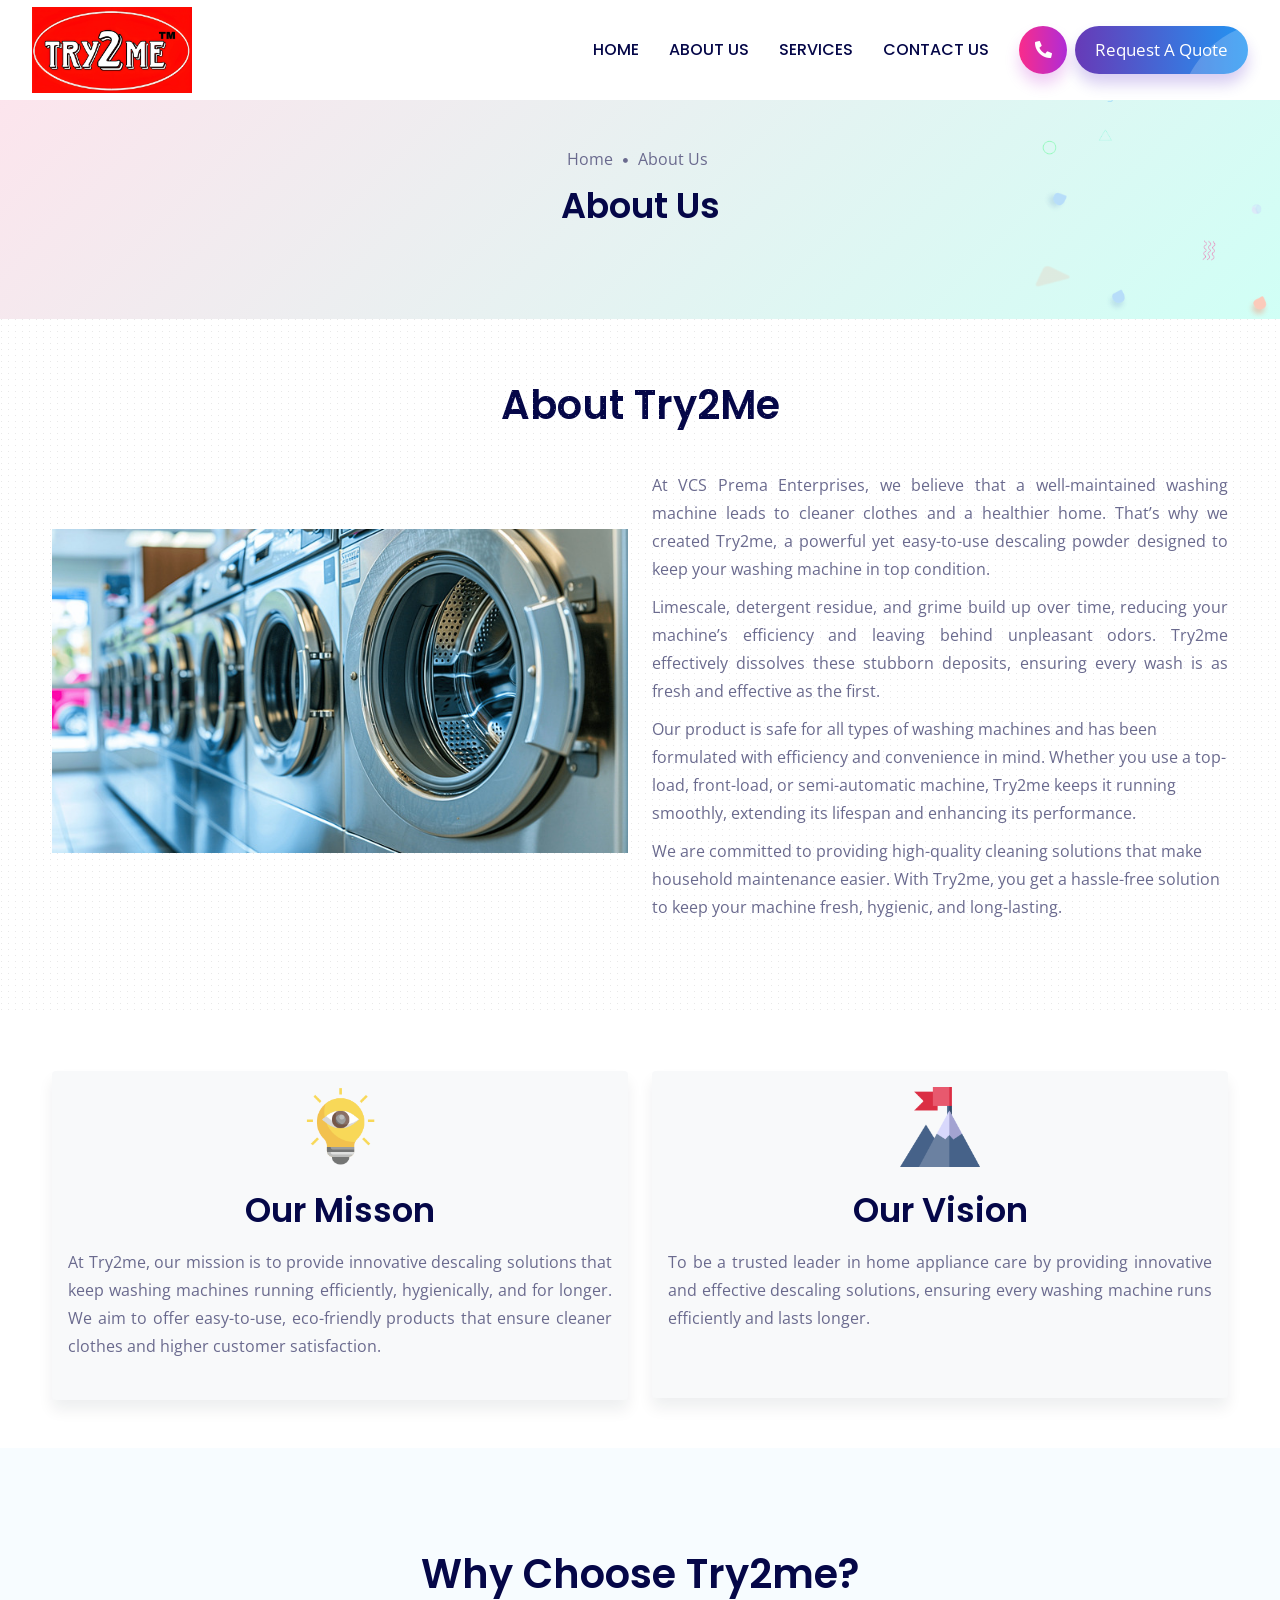
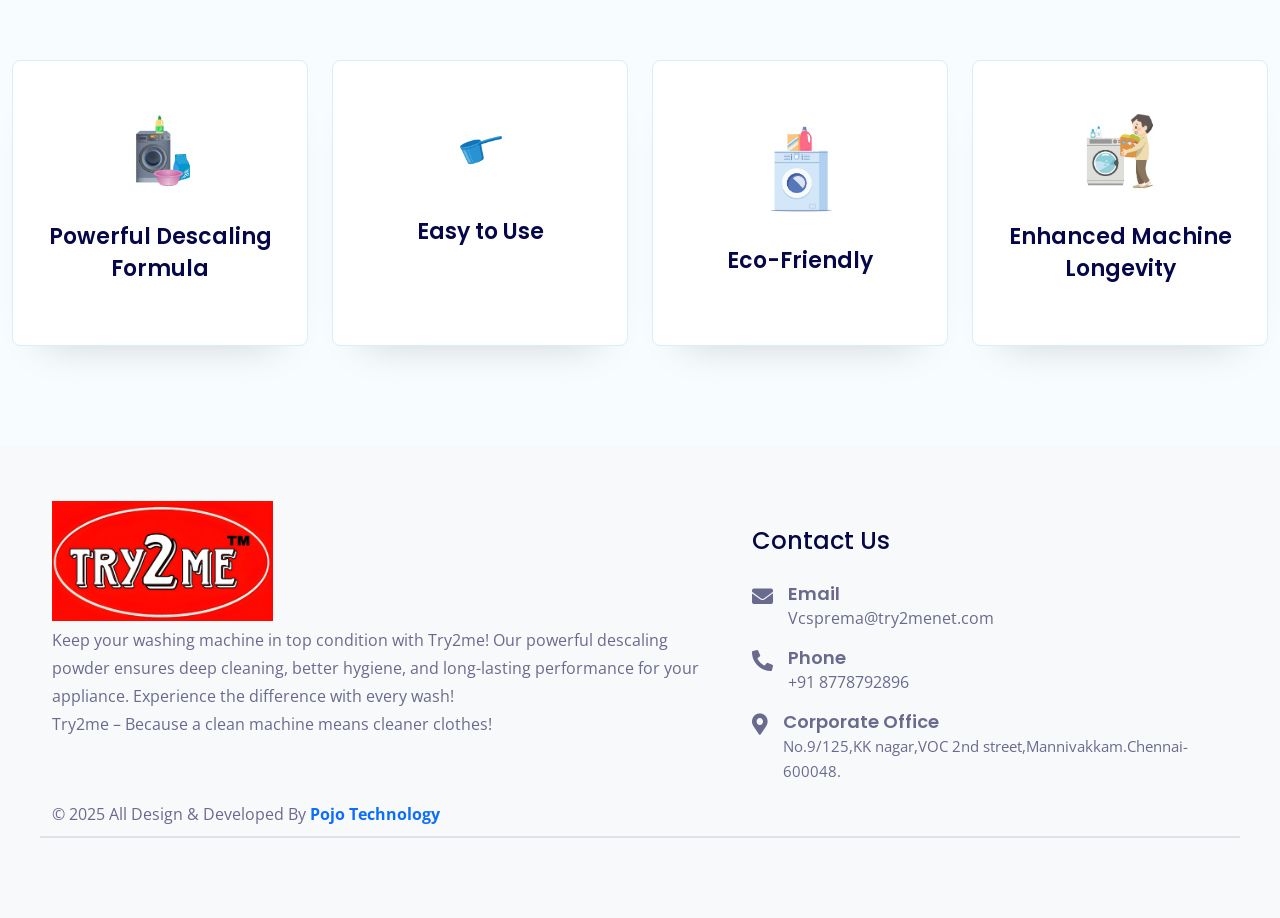
==== about-us.html @ ff13f6f6 "first commit" ====
<!DOCTYPE html>
<html lang="en" class="no-js">

<head>
	<meta charset="utf-8" />
	<title>Try2me</title>
	<meta name="description" content="">
	<meta name="keywords" content="">
	<meta name="viewport" content="width=device-width,initial-scale=1">
	<meta http-equiv="X-UA-Compatible" content="IE=edge">

	<link href="img/try2me/logo.jpeg" rel="icon">

	<link href="css/bootstrap.min.css" rel="stylesheet">
	<link href="css/plugin.min.css" rel="stylesheet">
	<link href="css/font-awesome/5.11.2/css/all.min.css" rel="stylesheet">
	<link
		href="https://fonts.googleapis.com/css2?family=Open+Sans:wght@400;600;700&amp;family=Poppins:wght@300;400;500;600;700;800;900&amp;display=swap"
		rel="stylesheet">

	<link href="css/style.css" rel="stylesheet">
	<link href="css/responsive.css" rel="stylesheet">
	<link href="css/darkmode.css" rel="stylesheet">
	<link href="css/custom.css" rel="stylesheet">
	<style>
		.dsk-logo{
			width: 160px;
		}
	</style>
</head>

<body>

	<header class="header-pr nav-bg-w main-header navfix fixed-top menu-white">
		<div class="container-fluid m-pad">
			<div class="menu-header">
				<div class="dsk-logo"><a class="nav-brand" href="index.html">
					<img src="img/try2me/logo.jpeg" alt="Logo" class="mega-white-logo" />
					<img src="img/try2me/logo.jpeg" alt="Logo" class="mega-darks-logo" />
					</a>
				</div>
				<div class="custom-nav" role="navigation">
					<ul class="nav-list">
						<li>
							<a href="index.html" class="menu-links">Home</a>

						</li>
						<li>
							<a href="about-us.html" class="menu-links">About Us</a>
						</li>

						<!-- <li>
							<a href="products.html" class="menu-links">Products</a>
						</li> -->

						<li>
							<a href="service.html" class="menu-links">Services</a>
						</li>
						<!-- <li>
							<a href="our-clients.html" class="menu-links">Our Clients</a>
						</li> -->
						<li>
							<a href="contact-us.html" class="menu-links">Contact Us</a>
						</li>

					</ul>

					<ul class="nav-list right-end-btn">
						<li class="hidemobile"><a data-bs-toggle="offcanvas" href="#offcanvasExample"
								class="btn-round- btn-br bg-btn2"><i class="fas fa-phone-alt"></i></a></li>
						<li class="hidemobile"><a href="contact-us.html" class="btn-br bg-btn3 btshad-b2 lnk">Request A
								Quote <span class="circle"></span></a> </li>

						<li class="hidedesktop"><a data-bs-toggle="offcanvas" href="#offcanvasExample"
								class="btn-round- btn-br bg-btn2"><i class="fas fa-phone-alt"></i></a></li>
						<li class="navm- hidedesktop"> <a class="toggle" href="#"><span></span></a></li>
					</ul>
				</div>
			</div>

			<nav id="main-nav">
				<ul class="first-nav">
					<li>
						<a href="index.html">Home</a>

					</li>
					<li>
						<a href="about-us.html">About Us</a>
					</li>

					<!-- <li>
						<a href="products.html">products</a>
					</li> -->

					<li>
						<a href="service.html" class="menu-links">Services</a>
					</li>

					<!-- <li>
						<a href="our-clients.html" class="menu-links">Our Clients</a>
					</li> -->
					<li>
						<a href="contact-us.html" class="menu-links">Contact Us</a>
					</li>
				</ul>


			</nav>
		</div>
	</header>


	<div class="niwaxofcanvas offcanvas offcanvas-end" tabindex="-1" id="offcanvasExample">
		<div class="offcanvas-body">
			<div class="cbtn animation">
				<div class="btnclose"> <button type="button" class="btn-close text-reset" data-bs-dismiss="offcanvas"
						aria-label="Close"></button></div>
			</div>

			<div class="getintouchblock mt30">
				<h4>Get In Touch</h4>

				<div class="media mt15">
					<div class="icondive"><img src="images/icons/call.svg" alt="icon"></div>
					<div class="media-body getintouchinfo">
						<a href="tel:+918778792896">+91 8778792896 <span>Mobile</span></a>
					</div>
				</div>
				<div class="media mt15">
					<div class="icondive"><img src="images/icons/whatsapp.svg" alt="icon"></div>
					<div class="media-body getintouchinfo">
						<a href="https://wa.me/+918808807014" target="_blank">+91 8808807014 <span>Whatsapp</span></a>
					</div>
				</div>
				<div class="media mt15">
					<div class="icondive"><img src="images/icons/mail.svg" alt="icon"></div>
					<div class="media-body getintouchinfo">
						<a href="mailto:info@pojotechnology.com" target="_blank">Vcsprema@try2menet.com
							<span>Online Support</span></a>
					</div>
				</div>
				<div class="media mt15">
					<div class="icondive"><img src="images/icons/map.svg" alt="icon"></div>
					<div class="media-body getintouchinfo">
						<a href="#">No.9/125,KK nagar,VOC 2nd street,Mannivakkam.Chennai-600048.<span>Visit Our Office</span></a>
					</div>
				</div>
			</div>
			<div class="contact-data mt30">
				<h4>Follow Us On:</h4>
				<div class="social-media-linkz mt10">
					<a href="https://www.facebook.com/careercounsellorkerala?mibextid=ZbWKwL
					" target="blank"><i class="fab fa-facebook"></i></a>
					<a href="https://g.page/r/Ce8Cs2xacesZEBE/review"><img src="./img/download/google.png" width="18px"
							alt=""></a>
					<a href="https://whatsapp.com/channel/0029VaAp5558qIzkROqAVj3R" target="blank"><img
							src="./img/download/whatsapp.png" width="18px" alt=""></a>
					<a href=" https://instagram.com/mycareercounsellor?igshid=OGQ5ZDc2ODk2ZA==" target="blank"><i
							class="fab fa-instagram"></i></a>
					<!-- <a href="javascript:void(0)" target="blank"><i class="fab fa-linkedin"></i></a> -->
					<a href="https://youtube.com/@mycareercounsellor?si=deOSl3bAqhPsV4ph" target="blank"><i
							class="fab fa-youtube"></i></a>
					<!-- <a href="javascript:void(0)" target="blank"><i class="fab fa-pinterest-p"></i></a> -->
				</div>
			</div>
		</div>
	</div>


	<section class="breadcrumb-area banner-1" data-background="">
		<div class="text-block">
			<div class="container">
				<div class="row">
					<div class="col-lg-12 v-center">
						<div class="bread-inner">
							<div class="bread-menu">
								<ul>
									<li><a href="index.html">Home</a></li>
									<li><a href="#">About Us</a></li>
								</ul>
							</div>
							<div class="bread-title">
								<h2>About Us</h2>
							</div>
						</div>
					</div>
				</div>
			</div>
		</div>
	</section>


	<section class="about-agency ptb-60 block-1">

		<div class="container">

			<h2 class="text-center">About Try2Me</h2>
			<div class="row ptb-30">
				<div class="col-lg-6 v-center">
					<div class="about-image">
						<img src="img/try2me/about.jpg" alt="about us" class="img-fluid" />
					</div>
				</div>
				<div class="col-lg-6">
					<div class="common-heading text-l ">

						<p class="text-justify">At VCS Prema Enterprises, we believe that a well-maintained washing machine leads to cleaner clothes and a healthier home. That’s why we created Try2me, a powerful yet easy-to-use descaling powder designed to keep your washing machine in top condition.
						</p>
						<p class="text-justify">Limescale, detergent residue, and grime build up over time, reducing your machine’s efficiency and leaving behind unpleasant odors. Try2me effectively dissolves these stubborn deposits, ensuring every wash is as fresh and effective as the first.</p>
						<p>Our product is safe for all types of washing machines and has been formulated with efficiency and convenience in mind. Whether you use a top-load, front-load, or semi-automatic machine, Try2me keeps it running smoothly, extending its lifespan and enhancing its performance.</p>
						<p>We are committed to providing high-quality cleaning solutions that make household maintenance easier. With Try2me, you get a hassle-free solution to keep your machine fresh, hygienic, and long-lasting.

						</p>
					</div>
					
				</div>

				
			</div>

	</section>
	<section class="missionvision dark-bg4 xbg-gradient3 pb-5">
		<div class="container">

			<div class="row mt30">
				<div class="col-lg-6 col-sm-12 mt30">
					<div class="s-block2 bg-light shadow p-3 rounded text-center">
						<div class="card-icon"><img src="images/icons/vision.png" alt="icon" class="w80 mb20"></div>
						<h3>Our Misson</h3>
						<p class="mt15  text-justify pb-4">
							At Try2me, our mission is to provide innovative descaling solutions that keep washing machines running efficiently, hygienically, and for longer. We aim to offer easy-to-use, eco-friendly products that ensure cleaner clothes and higher customer satisfaction.
						</p>
					</div>
				</div>
				<div class="col-lg-6 col-sm-12 mt30">
					<div class="s-block2 bg-light shadow text-center p-3 rounded">
						<div class="card-icon"><img src="images/icons/mountain.png" alt="icon" class="w80 mb20"></div>
						<h3>Our Vision</h3>
						<p class="mt15 text-justify" style="padding-bottom: 50px;">
							To be a trusted leader in home appliance care by providing innovative and effective descaling solutions, ensuring every washing machine runs efficiently and lasts longer.
						</p>
					</div>
				</div>
			</div>
		</div>
	</section>


	<section class="why-choose pad-tb">
		<div class="container-fluid">
			<div class="row justify-content-center">
				<div class="col-lg-6">
					<div class="common-heading">
						<!-- <span>We Are Awesome</span> -->
						<h2 class="mb30">Why Choose Try2me?</h2>
					</div>
				</div>
			</div>
			<div class="row upset">
				<div class="col-lg col-sm-6 mt30">
					<div class="s-block up-hor">
						<div class="s-card-icon"><img src="img/try2me/easy.jpg" alt="service" class="img-fluid" />
						</div>
						<h4>Powerful Descaling Formula</h4>

					</div>
				</div>
				<div class="col-lg col-sm-6 mt30">
					<div class="s-block up-hor">
						<div class="s-card-icon"><img src="img/try2me/scoop.jpg" alt="service" class="img-fluid" />
						</div>
						<h4 class="">Easy to Use </h4>

					</div>
				</div>
				<div class="col-lg col-sm-6 mt30">
					<div class="s-block up-hor">
						<div class="s-card-icon"><img src="img/try2me/eco.jpg" alt="service"
								class="img-fluid" /></div>
						<h4>Eco-Friendly </h4>
					</div>
				</div>
				<div class="col-lg col-sm-6 mt30">
					<div class="s-block up-hor">
						<div class="s-card-icon"><img src="img/try2me/img6.jpg" alt="service"
								class="img-fluid" /></div>
						<h4>Enhanced Machine Longevity</h4>
					</div>
				</div>
			</div>
		</div>
	</section>


	<footer>
		<div class="footer-row2">
			<div class="container">
				<div class="row justify-content-between">
					<div class="col-lg-7 col-sm-6  ftr-brand-pp">
						<a class="navbar-brand  f-dark-logo" href="#"> <img src="img/try2me/logo.jpeg" alt="Logo" /></a>
						<a class="navbar-brand  f-white-logo" href="#"> <img src="img/try2me/logo.jpeg"
								alt="Logo" /></a>
						<p>Keep your washing machine in top condition with Try2me! Our powerful descaling powder ensures
							deep cleaning, better hygiene, and long-lasting performance for your appliance. Experience
							the difference with every wash!</p>
						<p>Try2me – Because a clean machine means cleaner clothes!</p>
					</div>
					<!-- <div class="col-lg-4 col-sm-6">
						<h5>Useful Links</h5>
						<ul class="footer-address-list link-hover">
							<li><a href="mobile-app-development.html">Mobile app Development</a></li>
							<li><a href="web-development.html">Web Development</a></li>
							<li><a href="seo.html">Search Engine Optimization</a></li>
							<li><a href="digital-marketing.html">Digital Marketing</a></li>
							<li><a href="hosting.html">Hosting Services</a></li>
						</ul>
					</div> -->
					<div class="col-lg-5 col-sm-6">
						<h5>Contact Us</h5>
						<ul class="footer-address-list ftr-details">
							<li>
								<span><i class="fas fa-envelope"></i></span>
								<p>Email <span> <a
											href="mailto:Vcsprema@try2menet.com">Vcsprema@try2menet.com</a></span>
								</p>
							</li>
							<li>
								<span><i class="fas fa-phone-alt"></i></span>
								<p>Phone <span> <a href="tel:+918778792896">
											+91 8778792896</a></span></p>
							</li>
							<div class="d-flex">
								<!-- <li>
									<span><i class="fas fa-map-marker-alt"></i></span>
									<p>Registered Office <span> Maliyakkal, Princy Villa
											Chekom ,Pathanapuram
											Kollam , Kerala-689695 </span></p>
								</li> -->
								<li>
									<span><i class="fas fa-map-marker-alt"></i></span>
									<p>Corporate Office <span> No.9/125,KK nagar,VOC 2nd
											street,Mannivakkam.Chennai-600048.</span></p>
								</li>
							</div>
						</ul>
					</div>

					<p class=" border-bottom pb-2 text-justify pt-3  border-2">© 2025 All Design & Developed By <b
						class="text-primary"><a href="https://pojotechnology.com/" target="_blank">Pojo Technology</a></b></p>
			</div>
			</div>
		</div>
	</footer>

	<script data-cfasync="false" src="../cdn-cgi/scripts/5c5dd728/cloudflare-static/email-decode.min.js"></script>
	<script src="js/vendor/modernizr-3.5.0.min.js"></script>
	<script src="js/jquery.min.js"></script>
	<script src="js/bootstrap.bundle.min.js"></script>
	<script src="js/plugin.min.js"></script>
	<script src="js/dark-mode.js"></script>

	<script src="js/main.js"></script>
</body>

</html>
---- css/plugin.min.css ----
@charset "UTF-8";
/**megnific popup**/
.mfp-bg{top:0;left:0;width:100%;height:100%;z-index:999999;overflow:hidden;position:fixed;background:#0b0b0b;opacity:.9}.mfp-wrap{top:0;left:0;width:100%;height:100%;z-index:9999999;position:fixed;outline:none !important;-webkit-backface-visibility:hidden}.mfp-container{text-align:center;position:absolute;width:100%;height:100%;left:0;top:0;padding:0 8px;box-sizing:border-box}.mfp-container:before{content:'';display:inline-block;height:100%;vertical-align:middle}.mfp-align-top .mfp-container:before{display:none}.mfp-content{position:relative;display:inline-block;vertical-align:middle;margin:0 auto;text-align:left;z-index:1045}.mfp-inline-holder .mfp-content,.mfp-ajax-holder .mfp-content{width:100%;cursor:auto}.mfp-ajax-cur{cursor:progress}.mfp-zoom-out-cur,.mfp-zoom-out-cur .mfp-image-holder .mfp-close{cursor:-moz-zoom-out;cursor:-webkit-zoom-out;cursor:zoom-out}.mfp-zoom{cursor:pointer;cursor:-webkit-zoom-in;cursor:-moz-zoom-in;cursor:zoom-in}.mfp-auto-cursor .mfp-content{cursor:auto}.mfp-close,.mfp-arrow,.mfp-preloader,.mfp-counter{-webkit-user-select:none;-moz-user-select:none;user-select:none}.mfp-loading.mfp-figure{display:none}.mfp-hide{display:none !important}.mfp-preloader{color:#CCC;position:absolute;top:50%;width:auto;text-align:center;margin-top:-0.8em;left:8px;right:8px;z-index:1044}.mfp-preloader a{color:#CCC}.mfp-preloader a:hover{color:#FFF}.mfp-s-ready .mfp-preloader{display:none}.mfp-s-error .mfp-content{display:none}button.mfp-close,button.mfp-arrow{overflow:visible;cursor:pointer;background:transparent;border:0;-webkit-appearance:none;display:block;outline:0;padding:0;z-index:1046;box-shadow:none;touch-action:manipulation}button::-moz-focus-inner{padding:0;border:0}.mfp-close{width:44px;height:44px;line-height:44px;position:absolute;right:0;top:0;text-decoration:none;text-align:center;opacity:.65;padding:0 0 18px 10px;color:#FFF;font-style:normal;font-size:28px;font-family:Arial,Baskerville,monospace}.mfp-close:hover,.mfp-close:focus{opacity:1}.mfp-close:active{top:1px}.mfp-close-btn-in .mfp-close{color:#333}.mfp-image-holder .mfp-close,.mfp-iframe-holder .mfp-close{color:#FFF;right:-6px;text-align:right;padding-right:6px;width:100%}.mfp-counter{position:absolute;top:0;right:0;color:#CCC;font-size:12px;line-height:18px;white-space:nowrap}.mfp-arrow{position:absolute;opacity:.65;margin:0;top:50%;margin-top:-55px;padding:0;width:90px;height:110px;-webkit-tap-highlight-color:transparent}.mfp-arrow:active{margin-top:-54px}.mfp-arrow:hover,.mfp-arrow:focus{opacity:1}.mfp-arrow:before,.mfp-arrow:after{content:'';display:block;width:0;height:0;position:absolute;left:0;top:0;margin-top:35px;margin-left:35px;border:medium inset transparent}.mfp-arrow:after{border-top-width:13px;border-bottom-width:13px;top:8px}.mfp-arrow:before{border-top-width:21px;border-bottom-width:21px;opacity:.7}.mfp-arrow-left{left:0}.mfp-arrow-left:after{border-right:17px solid #FFF;margin-left:31px}.mfp-arrow-left:before{margin-left:25px;border-right:27px solid #3f3f3f}.mfp-arrow-right{right:0}.mfp-arrow-right:after{border-left:17px solid #FFF;margin-left:39px}.mfp-arrow-right:before{border-left:27px solid #3f3f3f}.mfp-iframe-holder{padding-top:40px;padding-bottom:40px}.mfp-iframe-holder .mfp-content{line-height:0;width:100%;max-width:900px}.mfp-iframe-holder .mfp-close{top:-40px}.mfp-iframe-scaler{width:100%;height:0;overflow:hidden;padding-top:56.25%}.mfp-iframe-scaler iframe{position:absolute;display:block;top:0;left:0;width:100%;height:100%;box-shadow:0 0 8px rgba(0,0,0,0.6);background:#000}img.mfp-img{width:auto;max-width:100%;height:auto;display:block;line-height:0;box-sizing:border-box;padding:40px 0 40px;margin:0 auto}.mfp-figure{line-height:0}.mfp-figure:after{content:'';position:absolute;left:0;top:40px;bottom:40px;display:block;right:0;width:auto;height:auto;z-index:-1;box-shadow:0 0 8px rgba(0,0,0,0.6);background:#444}.mfp-figure small{color:#bdbdbd;display:block;font-size:12px;line-height:14px}.mfp-figure figure{margin:0}.mfp-bottom-bar{margin-top:-36px;position:absolute;top:100%;left:0;width:100%;cursor:auto}.mfp-title{text-align:left;line-height:18px;color:#f3f3f3;word-wrap:break-word;padding-right:36px}.mfp-image-holder .mfp-content{max-width:100%}.mfp-gallery .mfp-image-holder .mfp-figure{cursor:pointer}@media screen and (max-width:800px) and (orientation:landscape),screen and (max-height:300px){.mfp-img-mobile .mfp-image-holder{padding-left:0;padding-right:0}.mfp-img-mobile img.mfp-img{padding:0}.mfp-img-mobile .mfp-figure:after{top:0;bottom:0}.mfp-img-mobile .mfp-figure small{display:inline;margin-left:5px}.mfp-img-mobile .mfp-bottom-bar{background:rgba(0,0,0,0.6);bottom:0;margin:0;top:auto;padding:3px 5px;position:fixed;box-sizing:border-box}.mfp-img-mobile .mfp-bottom-bar:empty{padding:0}.mfp-img-mobile .mfp-counter{right:5px;top:3px}.mfp-img-mobile .mfp-close{top:0;right:0;width:35px;height:35px;line-height:35px;background:rgba(0,0,0,0.6);position:fixed;text-align:center;padding:0}}@media all and (max-width:900px){.mfp-arrow{-webkit-transform:scale(0.75);transform:scale(0.75)}.mfp-arrow-left{-webkit-transform-origin:0 0;transform-origin:0 0}.mfp-arrow-right{-webkit-transform-origin:100%;transform-origin:100%}.mfp-container{padding-left:6px;padding-right:6px}}

 
/** Owl Carousel v2.3.4**/
.owl-carousel,.owl-carousel .owl-item{-webkit-tap-highlight-color:transparent;position:relative}.owl-carousel{display:none;width:100%;z-index:1}.owl-carousel .owl-stage{position:relative;-ms-touch-action:pan-Y;touch-action:manipulation;-moz-backface-visibility:hidden}.owl-carousel .owl-stage:after{content:".";display:block;clear:both;visibility:hidden;line-height:0;height:0}.owl-carousel .owl-stage-outer{position:relative;overflow:hidden;-webkit-transform:translate3d(0,0,0)}.owl-carousel .owl-item,.owl-carousel .owl-wrapper{-webkit-backface-visibility:hidden;-moz-backface-visibility:hidden;-ms-backface-visibility:hidden;-webkit-transform:translate3d(0,0,0);-moz-transform:translate3d(0,0,0);-ms-transform:translate3d(0,0,0)}.owl-carousel .owl-item{min-height:1px;float:left;-webkit-backface-visibility:hidden;-webkit-touch-callout:none}.owl-carousel .owl-item img{display:block;width:100%}.owl-carousel .owl-dots.disabled,.owl-carousel .owl-nav.disabled{display:none}.no-js .owl-carousel,.owl-carousel.owl-loaded{display:block}.owl-carousel .owl-dot,.owl-carousel .owl-nav .owl-next,.owl-carousel .owl-nav .owl-prev{cursor:pointer;-webkit-user-select:none;-khtml-user-select:none;-moz-user-select:none;-ms-user-select:none;user-select:none}.owl-carousel .owl-nav button.owl-next,.owl-carousel .owl-nav button.owl-prev,.owl-carousel button.owl-dot{background:0 0;color:inherit;border:none;padding:0!important;font:inherit}.owl-carousel.owl-loading{opacity:0;display:block}.owl-carousel.owl-hidden{opacity:0}.owl-carousel.owl-refresh .owl-item{visibility:hidden}.owl-carousel.owl-drag .owl-item{-ms-touch-action:pan-y;touch-action:pan-y;-webkit-user-select:none;-moz-user-select:none;-ms-user-select:none;user-select:none}.owl-carousel.owl-grab{cursor:move;cursor:grab}.owl-carousel.owl-rtl{direction:rtl}.owl-carousel.owl-rtl .owl-item{float:right}.owl-carousel .animated{animation-duration:1s;animation-fill-mode:both}.owl-carousel .owl-animated-in{z-index:0}.owl-carousel .owl-animated-out{z-index:1}.owl-carousel .fadeOut{animation-name:fadeOut}@keyframes fadeOut{0%{opacity:1}100%{opacity:0}}.owl-height{transition:height .5s ease-in-out}.owl-carousel .owl-item .owl-lazy{opacity:0;transition:opacity .4s ease}.owl-carousel .owl-item .owl-lazy:not([src]),.owl-carousel .owl-item .owl-lazy[src^=""]{max-height:0}.owl-carousel .owl-item img.owl-lazy{transform-style:preserve-3d}.owl-carousel .owl-video-wrapper{position:relative;height:100%;background:#000}.owl-carousel .owl-video-play-icon{position:absolute;height:80px;width:80px;left:50%;top:50%;margin-left:-40px;margin-top:-40px;background:url(https://separateweb.com/) no-repeat;cursor:pointer;z-index:1;-webkit-backface-visibility:hidden;transition:transform .1s ease}.owl-carousel .owl-video-play-icon:hover{-ms-transform:scale(1.3,1.3);transform:scale(1.3,1.3)}.owl-carousel .owl-video-playing .owl-video-play-icon,.owl-carousel .owl-video-playing .owl-video-tn{display:none}.owl-carousel .owl-video-tn{opacity:0;height:100%;background-position:center center;background-repeat:no-repeat;background-size:contain;transition:opacity .4s ease}.owl-carousel .owl-video-frame{position:relative;z-index:1;height:100%;width:100%} /**theme**/.owl-theme .owl-dots,.owl-theme .owl-nav{text-align:center;-webkit-tap-highlight-color:transparent}.owl-theme .owl-nav{margin-top:10px}.owl-theme .owl-nav [class*=owl-]{color:#FFF;font-size:14px;margin:5px;padding:4px 7px;background:#D6D6D6;display:inline-block;cursor:pointer;border-radius:3px}.owl-theme .owl-nav [class*=owl-]:hover{background:#869791;color:#FFF;text-decoration:none}.owl-theme .owl-nav .disabled{opacity:.5;cursor:default}.owl-theme .owl-nav.disabled+.owl-dots{margin-top:10px}.owl-theme .owl-dots .owl-dot{display:inline-block;zoom:1}.owl-theme .owl-dots .owl-dot span{width:10px;height:10px;margin:5px 7px;background:#D6D6D6;display:block;-webkit-backface-visibility:visible;transition:opacity .2s ease;border-radius:30px}.owl-theme .owl-dots .owl-dot.active span,.owl-theme .owl-dots .owl-dot:hover span{background:#869791}


/** animate.css - https://animate.style Version - 4.0.0  **/
 :root{--animate-duration:1s;--animate-delay:1s;--animate-repeat:1}.not-animated,[data-animate]:not(.animated){opacity:0}.animated{-webkit-animation-duration:var(--animate-duration);animation-duration:var(--animate-duration);-webkit-animation-fill-mode:both;animation-fill-mode:both}.animated.infinite{-webkit-animation-iteration-count:infinite;animation-iteration-count:infinite}.animated.repeat-1{-webkit-animation-iteration-count:var(--animate-repeat);animation-iteration-count:var(--animate-repeat)}.animated.repeat-2{-webkit-animation-iteration-count:calc(var(--animate-repeat) * 2);animation-iteration-count:calc(var(--animate-repeat) * 2)}.animated.repeat-3{-webkit-animation-iteration-count:calc(var(--animate-repeat) * 3);animation-iteration-count:calc(var(--animate-repeat) * 3)}.animated.delay-1s{-webkit-animation-delay:var(--animate-delay);animation-delay:var(--animate-delay)}.animated.delay-2s{-webkit-animation-delay:calc(var(--animate-delay) * 2);animation-delay:calc(var(--animate-delay) * 2)}.animated.delay-3s{-webkit-animation-delay:calc(var(--animate-delay) * 3);animation-delay:calc(var(--animate-delay) * 3)}.animated.delay-4s{-webkit-animation-delay:calc(var(--animate-delay) * 4);animation-delay:calc(var(--animate-delay) * 4)}.animated.delay-5s{-webkit-animation-delay:calc(var(--animate-delay) * 5);animation-delay:calc(var(--animate-delay) * 5)}.animated.faster{-webkit-animation-duration:calc(var(--animate-duration)/ 2);animation-duration:calc(var(--animate-duration)/ 2)}.animated.fast{-webkit-animation-duration:calc(var(--animate-duration) * .8);animation-duration:calc(var(--animate-duration) * .8)}.animated.slow{-webkit-animation-duration:calc(var(--animate-duration) * 2);animation-duration:calc(var(--animate-duration) * 2)}.animated.slower{-webkit-animation-duration:calc(var(--animate-duration) * 3);animation-duration:calc(var(--animate-duration) * 3)}@media print,(prefers-reduced-motion:reduce){.animated{-webkit-animation-duration:1ms!important;animation-duration:1ms!important;-webkit-transition-duration:1ms!important;transition-duration:1ms!important;-webkit-animation-iteration-count:1!important;animation-iteration-count:1!important}.animated[class*=Out]{opacity:0}}@-webkit-keyframes bounce{20%,53%,from,to{-webkit-animation-timing-function:cubic-bezier(.215,.61,.355,1);animation-timing-function:cubic-bezier(.215,.61,.355,1);-webkit-transform:translate3d(0,0,0);transform:translate3d(0,0,0)}40%,43%{-webkit-animation-timing-function:cubic-bezier(.755,.05,.855,.06);animation-timing-function:cubic-bezier(.755,.05,.855,.06);-webkit-transform:translate3d(0,-30px,0) scaleY(1.1);transform:translate3d(0,-30px,0) scaleY(1.1)}70%{-webkit-animation-timing-function:cubic-bezier(.755,.05,.855,.06);animation-timing-function:cubic-bezier(.755,.05,.855,.06);-webkit-transform:translate3d(0,-15px,0) scaleY(1.05);transform:translate3d(0,-15px,0) scaleY(1.05)}80%{-webkit-transition-timing-function:cubic-bezier(.215,.61,.355,1);transition-timing-function:cubic-bezier(.215,.61,.355,1);-webkit-transform:translate3d(0,0,0) scaleY(.95);transform:translate3d(0,0,0) scaleY(.95)}90%{-webkit-transform:translate3d(0,-4px,0) scaleY(1.02);transform:translate3d(0,-4px,0) scaleY(1.02)}}@keyframes bounce{20%,53%,from,to{-webkit-animation-timing-function:cubic-bezier(.215,.61,.355,1);animation-timing-function:cubic-bezier(.215,.61,.355,1);-webkit-transform:translate3d(0,0,0);transform:translate3d(0,0,0)}40%,43%{-webkit-animation-timing-function:cubic-bezier(.755,.05,.855,.06);animation-timing-function:cubic-bezier(.755,.05,.855,.06);-webkit-transform:translate3d(0,-30px,0) scaleY(1.1);transform:translate3d(0,-30px,0) scaleY(1.1)}70%{-webkit-animation-timing-function:cubic-bezier(.755,.05,.855,.06);animation-timing-function:cubic-bezier(.755,.05,.855,.06);-webkit-transform:translate3d(0,-15px,0) scaleY(1.05);transform:translate3d(0,-15px,0) scaleY(1.05)}80%{-webkit-transition-timing-function:cubic-bezier(.215,.61,.355,1);transition-timing-function:cubic-bezier(.215,.61,.355,1);-webkit-transform:translate3d(0,0,0) scaleY(.95);transform:translate3d(0,0,0) scaleY(.95)}90%{-webkit-transform:translate3d(0,-4px,0) scaleY(1.02);transform:translate3d(0,-4px,0) scaleY(1.02)}}.headShake,.pulse{-webkit-animation-timing-function:ease-in-out}.bounce{-webkit-animation-name:bounce;animation-name:bounce;-webkit-transform-origin:center bottom;transform-origin:center bottom}@-webkit-keyframes flash{50%,from,to{opacity:1}25%,75%{opacity:0}}@keyframes flash{50%,from,to{opacity:1}25%,75%{opacity:0}}.flash{-webkit-animation-name:flash;animation-name:flash}@-webkit-keyframes pulse{from,to{-webkit-transform:scale3d(1,1,1);transform:scale3d(1,1,1)}50%{-webkit-transform:scale3d(1.05,1.05,1.05);transform:scale3d(1.05,1.05,1.05)}}@keyframes pulse{from,to{-webkit-transform:scale3d(1,1,1);transform:scale3d(1,1,1)}50%{-webkit-transform:scale3d(1.05,1.05,1.05);transform:scale3d(1.05,1.05,1.05)}}.pulse{-webkit-animation-name:pulse;animation-name:pulse;animation-timing-function:ease-in-out}@-webkit-keyframes rubberBand{from,to{-webkit-transform:scale3d(1,1,1);transform:scale3d(1,1,1)}30%{-webkit-transform:scale3d(1.25,.75,1);transform:scale3d(1.25,.75,1)}40%{-webkit-transform:scale3d(.75,1.25,1);transform:scale3d(.75,1.25,1)}50%{-webkit-transform:scale3d(1.15,.85,1);transform:scale3d(1.15,.85,1)}65%{-webkit-transform:scale3d(.95,1.05,1);transform:scale3d(.95,1.05,1)}75%{-webkit-transform:scale3d(1.05,.95,1);transform:scale3d(1.05,.95,1)}}@keyframes rubberBand{from,to{-webkit-transform:scale3d(1,1,1);transform:scale3d(1,1,1)}30%{-webkit-transform:scale3d(1.25,.75,1);transform:scale3d(1.25,.75,1)}40%{-webkit-transform:scale3d(.75,1.25,1);transform:scale3d(.75,1.25,1)}50%{-webkit-transform:scale3d(1.15,.85,1);transform:scale3d(1.15,.85,1)}65%{-webkit-transform:scale3d(.95,1.05,1);transform:scale3d(.95,1.05,1)}75%{-webkit-transform:scale3d(1.05,.95,1);transform:scale3d(1.05,.95,1)}}.rubberBand{-webkit-animation-name:rubberBand;animation-name:rubberBand}@-webkit-keyframes shakeX{from,to{-webkit-transform:translate3d(0,0,0);transform:translate3d(0,0,0)}10%,30%,50%,70%,90%{-webkit-transform:translate3d(-10px,0,0);transform:translate3d(-10px,0,0)}20%,40%,60%,80%{-webkit-transform:translate3d(10px,0,0);transform:translate3d(10px,0,0)}}@keyframes shakeX{from,to{-webkit-transform:translate3d(0,0,0);transform:translate3d(0,0,0)}10%,30%,50%,70%,90%{-webkit-transform:translate3d(-10px,0,0);transform:translate3d(-10px,0,0)}20%,40%,60%,80%{-webkit-transform:translate3d(10px,0,0);transform:translate3d(10px,0,0)}}.shakeX{-webkit-animation-name:shakeX;animation-name:shakeX}@-webkit-keyframes shakeY{from,to{-webkit-transform:translate3d(0,0,0);transform:translate3d(0,0,0)}10%,30%,50%,70%,90%{-webkit-transform:translate3d(0,-10px,0);transform:translate3d(0,-10px,0)}20%,40%,60%,80%{-webkit-transform:translate3d(0,10px,0);transform:translate3d(0,10px,0)}}@keyframes shakeY{from,to{-webkit-transform:translate3d(0,0,0);transform:translate3d(0,0,0)}10%,30%,50%,70%,90%{-webkit-transform:translate3d(0,-10px,0);transform:translate3d(0,-10px,0)}20%,40%,60%,80%{-webkit-transform:translate3d(0,10px,0);transform:translate3d(0,10px,0)}}.shakeY{-webkit-animation-name:shakeY;animation-name:shakeY}@-webkit-keyframes headShake{0%{-webkit-transform:translateX(0);transform:translateX(0)}6.5%{-webkit-transform:translateX(-6px) rotateY(-9deg);transform:translateX(-6px) rotateY(-9deg)}18.5%{-webkit-transform:translateX(5px) rotateY(7deg);transform:translateX(5px) rotateY(7deg)}31.5%{-webkit-transform:translateX(-3px) rotateY(-5deg);transform:translateX(-3px) rotateY(-5deg)}43.5%{-webkit-transform:translateX(2px) rotateY(3deg);transform:translateX(2px) rotateY(3deg)}50%{-webkit-transform:translateX(0);transform:translateX(0)}}@keyframes headShake{0%{-webkit-transform:translateX(0);transform:translateX(0)}6.5%{-webkit-transform:translateX(-6px) rotateY(-9deg);transform:translateX(-6px) rotateY(-9deg)}18.5%{-webkit-transform:translateX(5px) rotateY(7deg);transform:translateX(5px) rotateY(7deg)}31.5%{-webkit-transform:translateX(-3px) rotateY(-5deg);transform:translateX(-3px) rotateY(-5deg)}43.5%{-webkit-transform:translateX(2px) rotateY(3deg);transform:translateX(2px) rotateY(3deg)}50%{-webkit-transform:translateX(0);transform:translateX(0)}}.headShake{animation-timing-function:ease-in-out;-webkit-animation-name:headShake;animation-name:headShake}@-webkit-keyframes swing{20%{-webkit-transform:rotate3d(0,0,1,15deg);transform:rotate3d(0,0,1,15deg)}40%{-webkit-transform:rotate3d(0,0,1,-10deg);transform:rotate3d(0,0,1,-10deg)}60%{-webkit-transform:rotate3d(0,0,1,5deg);transform:rotate3d(0,0,1,5deg)}80%{-webkit-transform:rotate3d(0,0,1,-5deg);transform:rotate3d(0,0,1,-5deg)}to{-webkit-transform:rotate3d(0,0,1,0deg);transform:rotate3d(0,0,1,0deg)}}@keyframes swing{20%{-webkit-transform:rotate3d(0,0,1,15deg);transform:rotate3d(0,0,1,15deg)}40%{-webkit-transform:rotate3d(0,0,1,-10deg);transform:rotate3d(0,0,1,-10deg)}60%{-webkit-transform:rotate3d(0,0,1,5deg);transform:rotate3d(0,0,1,5deg)}80%{-webkit-transform:rotate3d(0,0,1,-5deg);transform:rotate3d(0,0,1,-5deg)}to{-webkit-transform:rotate3d(0,0,1,0deg);transform:rotate3d(0,0,1,0deg)}}.swing{-webkit-transform-origin:top center;transform-origin:top center;-webkit-animation-name:swing;animation-name:swing}@-webkit-keyframes tada{from,to{-webkit-transform:scale3d(1,1,1);transform:scale3d(1,1,1)}10%,20%{-webkit-transform:scale3d(.9,.9,.9) rotate3d(0,0,1,-3deg);transform:scale3d(.9,.9,.9) rotate3d(0,0,1,-3deg)}30%,50%,70%,90%{-webkit-transform:scale3d(1.1,1.1,1.1) rotate3d(0,0,1,3deg);transform:scale3d(1.1,1.1,1.1) rotate3d(0,0,1,3deg)}40%,60%,80%{-webkit-transform:scale3d(1.1,1.1,1.1) rotate3d(0,0,1,-3deg);transform:scale3d(1.1,1.1,1.1) rotate3d(0,0,1,-3deg)}}@keyframes tada{from,to{-webkit-transform:scale3d(1,1,1);transform:scale3d(1,1,1)}10%,20%{-webkit-transform:scale3d(.9,.9,.9) rotate3d(0,0,1,-3deg);transform:scale3d(.9,.9,.9) rotate3d(0,0,1,-3deg)}30%,50%,70%,90%{-webkit-transform:scale3d(1.1,1.1,1.1) rotate3d(0,0,1,3deg);transform:scale3d(1.1,1.1,1.1) rotate3d(0,0,1,3deg)}40%,60%,80%{-webkit-transform:scale3d(1.1,1.1,1.1) rotate3d(0,0,1,-3deg);transform:scale3d(1.1,1.1,1.1) rotate3d(0,0,1,-3deg)}}.tada{-webkit-animation-name:tada;animation-name:tada}@-webkit-keyframes wobble{from,to{-webkit-transform:translate3d(0,0,0);transform:translate3d(0,0,0)}15%{-webkit-transform:translate3d(-25%,0,0) rotate3d(0,0,1,-5deg);transform:translate3d(-25%,0,0) rotate3d(0,0,1,-5deg)}30%{-webkit-transform:translate3d(20%,0,0) rotate3d(0,0,1,3deg);transform:translate3d(20%,0,0) rotate3d(0,0,1,3deg)}45%{-webkit-transform:translate3d(-15%,0,0) rotate3d(0,0,1,-3deg);transform:translate3d(-15%,0,0) rotate3d(0,0,1,-3deg)}60%{-webkit-transform:translate3d(10%,0,0) rotate3d(0,0,1,2deg);transform:translate3d(10%,0,0) rotate3d(0,0,1,2deg)}75%{-webkit-transform:translate3d(-5%,0,0) rotate3d(0,0,1,-1deg);transform:translate3d(-5%,0,0) rotate3d(0,0,1,-1deg)}}@keyframes wobble{from,to{-webkit-transform:translate3d(0,0,0);transform:translate3d(0,0,0)}15%{-webkit-transform:translate3d(-25%,0,0) rotate3d(0,0,1,-5deg);transform:translate3d(-25%,0,0) rotate3d(0,0,1,-5deg)}30%{-webkit-transform:translate3d(20%,0,0) rotate3d(0,0,1,3deg);transform:translate3d(20%,0,0) rotate3d(0,0,1,3deg)}45%{-webkit-transform:translate3d(-15%,0,0) rotate3d(0,0,1,-3deg);transform:translate3d(-15%,0,0) rotate3d(0,0,1,-3deg)}60%{-webkit-transform:translate3d(10%,0,0) rotate3d(0,0,1,2deg);transform:translate3d(10%,0,0) rotate3d(0,0,1,2deg)}75%{-webkit-transform:translate3d(-5%,0,0) rotate3d(0,0,1,-1deg);transform:translate3d(-5%,0,0) rotate3d(0,0,1,-1deg)}}.wobble{-webkit-animation-name:wobble;animation-name:wobble}@-webkit-keyframes jello{11.1%,from,to{-webkit-transform:translate3d(0,0,0);transform:translate3d(0,0,0)}22.2%{-webkit-transform:skewX(-12.5deg) skewY(-12.5deg);transform:skewX(-12.5deg) skewY(-12.5deg)}33.3%{-webkit-transform:skewX(6.25deg) skewY(6.25deg);transform:skewX(6.25deg) skewY(6.25deg)}44.4%{-webkit-transform:skewX(-3.125deg) skewY(-3.125deg);transform:skewX(-3.125deg) skewY(-3.125deg)}55.5%{-webkit-transform:skewX(1.5625deg) skewY(1.5625deg);transform:skewX(1.5625deg) skewY(1.5625deg)}66.6%{-webkit-transform:skewX(-.78125deg) skewY(-.78125deg);transform:skewX(-.78125deg) skewY(-.78125deg)}77.7%{-webkit-transform:skewX(.390625deg) skewY(.390625deg);transform:skewX(.390625deg) skewY(.390625deg)}88.8%{-webkit-transform:skewX(-.1953125deg) skewY(-.1953125deg);transform:skewX(-.1953125deg) skewY(-.1953125deg)}}@keyframes jello{11.1%,from,to{-webkit-transform:translate3d(0,0,0);transform:translate3d(0,0,0)}22.2%{-webkit-transform:skewX(-12.5deg) skewY(-12.5deg);transform:skewX(-12.5deg) skewY(-12.5deg)}33.3%{-webkit-transform:skewX(6.25deg) skewY(6.25deg);transform:skewX(6.25deg) skewY(6.25deg)}44.4%{-webkit-transform:skewX(-3.125deg) skewY(-3.125deg);transform:skewX(-3.125deg) skewY(-3.125deg)}55.5%{-webkit-transform:skewX(1.5625deg) skewY(1.5625deg);transform:skewX(1.5625deg) skewY(1.5625deg)}66.6%{-webkit-transform:skewX(-.78125deg) skewY(-.78125deg);transform:skewX(-.78125deg) skewY(-.78125deg)}77.7%{-webkit-transform:skewX(.390625deg) skewY(.390625deg);transform:skewX(.390625deg) skewY(.390625deg)}88.8%{-webkit-transform:skewX(-.1953125deg) skewY(-.1953125deg);transform:skewX(-.1953125deg) skewY(-.1953125deg)}}.jello{-webkit-animation-name:jello;animation-name:jello;-webkit-transform-origin:center;transform-origin:center}@-webkit-keyframes heartBeat{0%,28%,70%{-webkit-transform:scale(1);transform:scale(1)}14%,42%{-webkit-transform:scale(1.3);transform:scale(1.3)}}@keyframes heartBeat{0%,28%,70%{-webkit-transform:scale(1);transform:scale(1)}14%,42%{-webkit-transform:scale(1.3);transform:scale(1.3)}}.heartBeat{-webkit-animation-name:heartBeat;animation-name:heartBeat;-webkit-animation-duration:calc(var(--animate-duration) * 1.3);animation-duration:calc(var(--animate-duration) * 1.3);-webkit-animation-timing-function:ease-in-out;animation-timing-function:ease-in-out}@-webkit-keyframes backInDown{0%{-webkit-transform:translateY(-1200px) scale(.7);transform:translateY(-1200px) scale(.7);opacity:.7}80%{-webkit-transform:translateY(0) scale(.7);transform:translateY(0) scale(.7);opacity:.7}100%{-webkit-transform:scale(1);transform:scale(1);opacity:1}}@keyframes backInDown{0%{-webkit-transform:translateY(-1200px) scale(.7);transform:translateY(-1200px) scale(.7);opacity:.7}80%{-webkit-transform:translateY(0) scale(.7);transform:translateY(0) scale(.7);opacity:.7}100%{-webkit-transform:scale(1);transform:scale(1);opacity:1}}.backInDown{-webkit-animation-name:backInDown;animation-name:backInDown}@-webkit-keyframes backInLeft{0%{-webkit-transform:translateX(-2000px) scale(.7);transform:translateX(-2000px) scale(.7);opacity:.7}80%{-webkit-transform:translateX(0) scale(.7);transform:translateX(0) scale(.7);opacity:.7}100%{-webkit-transform:scale(1);transform:scale(1);opacity:1}}@keyframes backInLeft{0%{-webkit-transform:translateX(-2000px) scale(.7);transform:translateX(-2000px) scale(.7);opacity:.7}80%{-webkit-transform:translateX(0) scale(.7);transform:translateX(0) scale(.7);opacity:.7}100%{-webkit-transform:scale(1);transform:scale(1);opacity:1}}.backInLeft{-webkit-animation-name:backInLeft;animation-name:backInLeft}@-webkit-keyframes backInRight{0%{-webkit-transform:translateX(2000px) scale(.7);transform:translateX(2000px) scale(.7);opacity:.7}80%{-webkit-transform:translateX(0) scale(.7);transform:translateX(0) scale(.7);opacity:.7}100%{-webkit-transform:scale(1);transform:scale(1);opacity:1}}@keyframes backInRight{0%{-webkit-transform:translateX(2000px) scale(.7);transform:translateX(2000px) scale(.7);opacity:.7}80%{-webkit-transform:translateX(0) scale(.7);transform:translateX(0) scale(.7);opacity:.7}100%{-webkit-transform:scale(1);transform:scale(1);opacity:1}}.backInRight{-webkit-animation-name:backInRight;animation-name:backInRight}@-webkit-keyframes backInUp{0%{-webkit-transform:translateY(1200px) scale(.7);transform:translateY(1200px) scale(.7);opacity:.7}80%{-webkit-transform:translateY(0) scale(.7);transform:translateY(0) scale(.7);opacity:.7}100%{-webkit-transform:scale(1);transform:scale(1);opacity:1}}@keyframes backInUp{0%{-webkit-transform:translateY(1200px) scale(.7);transform:translateY(1200px) scale(.7);opacity:.7}80%{-webkit-transform:translateY(0) scale(.7);transform:translateY(0) scale(.7);opacity:.7}100%{-webkit-transform:scale(1);transform:scale(1);opacity:1}}.backInUp{-webkit-animation-name:backInUp;animation-name:backInUp}@-webkit-keyframes backOutDown{0%{-webkit-transform:scale(1);transform:scale(1);opacity:1}20%{-webkit-transform:translateY(0) scale(.7);transform:translateY(0) scale(.7);opacity:.7}100%{-webkit-transform:translateY(700px) scale(.7);transform:translateY(700px) scale(.7);opacity:.7}}@keyframes backOutDown{0%{-webkit-transform:scale(1);transform:scale(1);opacity:1}20%{-webkit-transform:translateY(0) scale(.7);transform:translateY(0) scale(.7);opacity:.7}100%{-webkit-transform:translateY(700px) scale(.7);transform:translateY(700px) scale(.7);opacity:.7}}.backOutDown{-webkit-animation-name:backOutDown;animation-name:backOutDown}@-webkit-keyframes backOutLeft{0%{-webkit-transform:scale(1);transform:scale(1);opacity:1}20%{-webkit-transform:translateX(0) scale(.7);transform:translateX(0) scale(.7);opacity:.7}100%{-webkit-transform:translateX(-2000px) scale(.7);transform:translateX(-2000px) scale(.7);opacity:.7}}@keyframes backOutLeft{0%{-webkit-transform:scale(1);transform:scale(1);opacity:1}20%{-webkit-transform:translateX(0) scale(.7);transform:translateX(0) scale(.7);opacity:.7}100%{-webkit-transform:translateX(-2000px) scale(.7);transform:translateX(-2000px) scale(.7);opacity:.7}}.backOutLeft{-webkit-animation-name:backOutLeft;animation-name:backOutLeft}@-webkit-keyframes backOutRight{0%{-webkit-transform:scale(1);transform:scale(1);opacity:1}20%{-webkit-transform:translateX(0) scale(.7);transform:translateX(0) scale(.7);opacity:.7}100%{-webkit-transform:translateX(2000px) scale(.7);transform:translateX(2000px) scale(.7);opacity:.7}}@keyframes backOutRight{0%{-webkit-transform:scale(1);transform:scale(1);opacity:1}20%{-webkit-transform:translateX(0) scale(.7);transform:translateX(0) scale(.7);opacity:.7}100%{-webkit-transform:translateX(2000px) scale(.7);transform:translateX(2000px) scale(.7);opacity:.7}}.backOutRight{-webkit-animation-name:backOutRight;animation-name:backOutRight}@-webkit-keyframes backOutUp{0%{-webkit-transform:scale(1);transform:scale(1);opacity:1}20%{-webkit-transform:translateY(0) scale(.7);transform:translateY(0) scale(.7);opacity:.7}100%{-webkit-transform:translateY(-700px) scale(.7);transform:translateY(-700px) scale(.7);opacity:.7}}@keyframes backOutUp{0%{-webkit-transform:scale(1);transform:scale(1);opacity:1}20%{-webkit-transform:translateY(0) scale(.7);transform:translateY(0) scale(.7);opacity:.7}100%{-webkit-transform:translateY(-700px) scale(.7);transform:translateY(-700px) scale(.7);opacity:.7}}.backOutUp{-webkit-animation-name:backOutUp;animation-name:backOutUp}@-webkit-keyframes bounceIn{20%,40%,60%,80%,from,to{-webkit-animation-timing-function:cubic-bezier(.215,.61,.355,1);animation-timing-function:cubic-bezier(.215,.61,.355,1)}0%{opacity:0;-webkit-transform:scale3d(.3,.3,.3);transform:scale3d(.3,.3,.3)}20%{-webkit-transform:scale3d(1.1,1.1,1.1);transform:scale3d(1.1,1.1,1.1)}40%{-webkit-transform:scale3d(.9,.9,.9);transform:scale3d(.9,.9,.9)}60%{opacity:1;-webkit-transform:scale3d(1.03,1.03,1.03);transform:scale3d(1.03,1.03,1.03)}80%{-webkit-transform:scale3d(.97,.97,.97);transform:scale3d(.97,.97,.97)}to{opacity:1;-webkit-transform:scale3d(1,1,1);transform:scale3d(1,1,1)}}@keyframes bounceIn{20%,40%,60%,80%,from,to{-webkit-animation-timing-function:cubic-bezier(.215,.61,.355,1);animation-timing-function:cubic-bezier(.215,.61,.355,1)}0%{opacity:0;-webkit-transform:scale3d(.3,.3,.3);transform:scale3d(.3,.3,.3)}20%{-webkit-transform:scale3d(1.1,1.1,1.1);transform:scale3d(1.1,1.1,1.1)}40%{-webkit-transform:scale3d(.9,.9,.9);transform:scale3d(.9,.9,.9)}60%{opacity:1;-webkit-transform:scale3d(1.03,1.03,1.03);transform:scale3d(1.03,1.03,1.03)}80%{-webkit-transform:scale3d(.97,.97,.97);transform:scale3d(.97,.97,.97)}to{opacity:1;-webkit-transform:scale3d(1,1,1);transform:scale3d(1,1,1)}}.bounceIn{-webkit-animation-duration:calc(var(--animate-duration) * .75);animation-duration:calc(var(--animate-duration) * .75);-webkit-animation-name:bounceIn;animation-name:bounceIn}.bounceOut,.flipOutX{-webkit-animation-duration:calc(var(--animate-duration) * .75)}@-webkit-keyframes bounceInDown{60%,75%,90%,from,to{-webkit-animation-timing-function:cubic-bezier(.215,.61,.355,1);animation-timing-function:cubic-bezier(.215,.61,.355,1)}0%{opacity:0;-webkit-transform:translate3d(0,-3000px,0) scaleY(3);transform:translate3d(0,-3000px,0) scaleY(3)}60%{opacity:1;-webkit-transform:translate3d(0,25px,0) scaleY(.9);transform:translate3d(0,25px,0) scaleY(.9)}75%{-webkit-transform:translate3d(0,-10px,0) scaleY(.95);transform:translate3d(0,-10px,0) scaleY(.95)}90%{-webkit-transform:translate3d(0,5px,0) scaleY(.985);transform:translate3d(0,5px,0) scaleY(.985)}to{-webkit-transform:translate3d(0,0,0);transform:translate3d(0,0,0)}}@keyframes bounceInDown{60%,75%,90%,from,to{-webkit-animation-timing-function:cubic-bezier(.215,.61,.355,1);animation-timing-function:cubic-bezier(.215,.61,.355,1)}0%{opacity:0;-webkit-transform:translate3d(0,-3000px,0) scaleY(3);transform:translate3d(0,-3000px,0) scaleY(3)}60%{opacity:1;-webkit-transform:translate3d(0,25px,0) scaleY(.9);transform:translate3d(0,25px,0) scaleY(.9)}75%{-webkit-transform:translate3d(0,-10px,0) scaleY(.95);transform:translate3d(0,-10px,0) scaleY(.95)}90%{-webkit-transform:translate3d(0,5px,0) scaleY(.985);transform:translate3d(0,5px,0) scaleY(.985)}to{-webkit-transform:translate3d(0,0,0);transform:translate3d(0,0,0)}}.bounceInDown{-webkit-animation-name:bounceInDown;animation-name:bounceInDown}@-webkit-keyframes bounceInLeft{60%,75%,90%,from,to{-webkit-animation-timing-function:cubic-bezier(.215,.61,.355,1);animation-timing-function:cubic-bezier(.215,.61,.355,1)}0%{opacity:0;-webkit-transform:translate3d(-3000px,0,0) scaleX(3);transform:translate3d(-3000px,0,0) scaleX(3)}60%{opacity:1;-webkit-transform:translate3d(25px,0,0) scaleX(1);transform:translate3d(25px,0,0) scaleX(1)}75%{-webkit-transform:translate3d(-10px,0,0) scaleX(.98);transform:translate3d(-10px,0,0) scaleX(.98)}90%{-webkit-transform:translate3d(5px,0,0) scaleX(.995);transform:translate3d(5px,0,0) scaleX(.995)}to{-webkit-transform:translate3d(0,0,0);transform:translate3d(0,0,0)}}@keyframes bounceInLeft{60%,75%,90%,from,to{-webkit-animation-timing-function:cubic-bezier(.215,.61,.355,1);animation-timing-function:cubic-bezier(.215,.61,.355,1)}0%{opacity:0;-webkit-transform:translate3d(-3000px,0,0) scaleX(3);transform:translate3d(-3000px,0,0) scaleX(3)}60%{opacity:1;-webkit-transform:translate3d(25px,0,0) scaleX(1);transform:translate3d(25px,0,0) scaleX(1)}75%{-webkit-transform:translate3d(-10px,0,0) scaleX(.98);transform:translate3d(-10px,0,0) scaleX(.98)}90%{-webkit-transform:translate3d(5px,0,0) scaleX(.995);transform:translate3d(5px,0,0) scaleX(.995)}to{-webkit-transform:translate3d(0,0,0);transform:translate3d(0,0,0)}}.bounceInLeft{-webkit-animation-name:bounceInLeft;animation-name:bounceInLeft}@-webkit-keyframes bounceInRight{60%,75%,90%,from,to{-webkit-animation-timing-function:cubic-bezier(.215,.61,.355,1);animation-timing-function:cubic-bezier(.215,.61,.355,1)}from{opacity:0;-webkit-transform:translate3d(3000px,0,0) scaleX(3);transform:translate3d(3000px,0,0) scaleX(3)}60%{opacity:1;-webkit-transform:translate3d(-25px,0,0) scaleX(1);transform:translate3d(-25px,0,0) scaleX(1)}75%{-webkit-transform:translate3d(10px,0,0) scaleX(.98);transform:translate3d(10px,0,0) scaleX(.98)}90%{-webkit-transform:translate3d(-5px,0,0) scaleX(.995);transform:translate3d(-5px,0,0) scaleX(.995)}to{-webkit-transform:translate3d(0,0,0);transform:translate3d(0,0,0)}}@keyframes bounceInRight{60%,75%,90%,from,to{-webkit-animation-timing-function:cubic-bezier(.215,.61,.355,1);animation-timing-function:cubic-bezier(.215,.61,.355,1)}from{opacity:0;-webkit-transform:translate3d(3000px,0,0) scaleX(3);transform:translate3d(3000px,0,0) scaleX(3)}60%{opacity:1;-webkit-transform:translate3d(-25px,0,0) scaleX(1);transform:translate3d(-25px,0,0) scaleX(1)}75%{-webkit-transform:translate3d(10px,0,0) scaleX(.98);transform:translate3d(10px,0,0) scaleX(.98)}90%{-webkit-transform:translate3d(-5px,0,0) scaleX(.995);transform:translate3d(-5px,0,0) scaleX(.995)}to{-webkit-transform:translate3d(0,0,0);transform:translate3d(0,0,0)}}.bounceInRight{-webkit-animation-name:bounceInRight;animation-name:bounceInRight}@-webkit-keyframes bounceInUp{60%,75%,90%,from,to{-webkit-animation-timing-function:cubic-bezier(.215,.61,.355,1);animation-timing-function:cubic-bezier(.215,.61,.355,1)}from{opacity:0;-webkit-transform:translate3d(0,3000px,0) scaleY(5);transform:translate3d(0,3000px,0) scaleY(5)}60%{opacity:1;-webkit-transform:translate3d(0,-20px,0) scaleY(.9);transform:translate3d(0,-20px,0) scaleY(.9)}75%{-webkit-transform:translate3d(0,10px,0) scaleY(.95);transform:translate3d(0,10px,0) scaleY(.95)}90%{-webkit-transform:translate3d(0,-5px,0) scaleY(.985);transform:translate3d(0,-5px,0) scaleY(.985)}to{-webkit-transform:translate3d(0,0,0);transform:translate3d(0,0,0)}}@keyframes bounceInUp{60%,75%,90%,from,to{-webkit-animation-timing-function:cubic-bezier(.215,.61,.355,1);animation-timing-function:cubic-bezier(.215,.61,.355,1)}from{opacity:0;-webkit-transform:translate3d(0,3000px,0) scaleY(5);transform:translate3d(0,3000px,0) scaleY(5)}60%{opacity:1;-webkit-transform:translate3d(0,-20px,0) scaleY(.9);transform:translate3d(0,-20px,0) scaleY(.9)}75%{-webkit-transform:translate3d(0,10px,0) scaleY(.95);transform:translate3d(0,10px,0) scaleY(.95)}90%{-webkit-transform:translate3d(0,-5px,0) scaleY(.985);transform:translate3d(0,-5px,0) scaleY(.985)}to{-webkit-transform:translate3d(0,0,0);transform:translate3d(0,0,0)}}.bounceInUp{-webkit-animation-name:bounceInUp;animation-name:bounceInUp}@-webkit-keyframes bounceOut{20%{-webkit-transform:scale3d(.9,.9,.9);transform:scale3d(.9,.9,.9)}50%,55%{opacity:1;-webkit-transform:scale3d(1.1,1.1,1.1);transform:scale3d(1.1,1.1,1.1)}to{opacity:0;-webkit-transform:scale3d(.3,.3,.3);transform:scale3d(.3,.3,.3)}}@keyframes bounceOut{20%{-webkit-transform:scale3d(.9,.9,.9);transform:scale3d(.9,.9,.9)}50%,55%{opacity:1;-webkit-transform:scale3d(1.1,1.1,1.1);transform:scale3d(1.1,1.1,1.1)}to{opacity:0;-webkit-transform:scale3d(.3,.3,.3);transform:scale3d(.3,.3,.3)}}.bounceOut{animation-duration:calc(var(--animate-duration) * .75);-webkit-animation-name:bounceOut;animation-name:bounceOut}@-webkit-keyframes bounceOutDown{20%{-webkit-transform:translate3d(0,10px,0) scaleY(.985);transform:translate3d(0,10px,0) scaleY(.985)}40%,45%{opacity:1;-webkit-transform:translate3d(0,-20px,0) scaleY(.9);transform:translate3d(0,-20px,0) scaleY(.9)}to{opacity:0;-webkit-transform:translate3d(0,2000px,0) scaleY(3);transform:translate3d(0,2000px,0) scaleY(3)}}@keyframes bounceOutDown{20%{-webkit-transform:translate3d(0,10px,0) scaleY(.985);transform:translate3d(0,10px,0) scaleY(.985)}40%,45%{opacity:1;-webkit-transform:translate3d(0,-20px,0) scaleY(.9);transform:translate3d(0,-20px,0) scaleY(.9)}to{opacity:0;-webkit-transform:translate3d(0,2000px,0) scaleY(3);transform:translate3d(0,2000px,0) scaleY(3)}}.bounceOutDown{-webkit-animation-name:bounceOutDown;animation-name:bounceOutDown}@-webkit-keyframes bounceOutLeft{20%{opacity:1;-webkit-transform:translate3d(20px,0,0) scaleX(.9);transform:translate3d(20px,0,0) scaleX(.9)}to{opacity:0;-webkit-transform:translate3d(-2000px,0,0) scaleX(2);transform:translate3d(-2000px,0,0) scaleX(2)}}@keyframes bounceOutLeft{20%{opacity:1;-webkit-transform:translate3d(20px,0,0) scaleX(.9);transform:translate3d(20px,0,0) scaleX(.9)}to{opacity:0;-webkit-transform:translate3d(-2000px,0,0) scaleX(2);transform:translate3d(-2000px,0,0) scaleX(2)}}.bounceOutLeft{-webkit-animation-name:bounceOutLeft;animation-name:bounceOutLeft}@-webkit-keyframes bounceOutRight{20%{opacity:1;-webkit-transform:translate3d(-20px,0,0) scaleX(.9);transform:translate3d(-20px,0,0) scaleX(.9)}to{opacity:0;-webkit-transform:translate3d(2000px,0,0) scaleX(2);transform:translate3d(2000px,0,0) scaleX(2)}}@keyframes bounceOutRight{20%{opacity:1;-webkit-transform:translate3d(-20px,0,0) scaleX(.9);transform:translate3d(-20px,0,0) scaleX(.9)}to{opacity:0;-webkit-transform:translate3d(2000px,0,0) scaleX(2);transform:translate3d(2000px,0,0) scaleX(2)}}.bounceOutRight{-webkit-animation-name:bounceOutRight;animation-name:bounceOutRight}@-webkit-keyframes bounceOutUp{20%{-webkit-transform:translate3d(0,-10px,0) scaleY(.985);transform:translate3d(0,-10px,0) scaleY(.985)}40%,45%{opacity:1;-webkit-transform:translate3d(0,20px,0) scaleY(.9);transform:translate3d(0,20px,0) scaleY(.9)}to{opacity:0;-webkit-transform:translate3d(0,-2000px,0) scaleY(3);transform:translate3d(0,-2000px,0) scaleY(3)}}@keyframes bounceOutUp{20%{-webkit-transform:translate3d(0,-10px,0) scaleY(.985);transform:translate3d(0,-10px,0) scaleY(.985)}40%,45%{opacity:1;-webkit-transform:translate3d(0,20px,0) scaleY(.9);transform:translate3d(0,20px,0) scaleY(.9)}to{opacity:0;-webkit-transform:translate3d(0,-2000px,0) scaleY(3);transform:translate3d(0,-2000px,0) scaleY(3)}}.bounceOutUp{-webkit-animation-name:bounceOutUp;animation-name:bounceOutUp}@-webkit-keyframes fadeIn{from{opacity:0}to{opacity:1}}@keyframes fadeIn{from{opacity:0}to{opacity:1}}.fadeIn{-webkit-animation-name:fadeIn;animation-name:fadeIn}@-webkit-keyframes fadeInDown{from{opacity:0;-webkit-transform:translate3d(0,-100%,0);transform:translate3d(0,-100%,0)}to{opacity:1;-webkit-transform:translate3d(0,0,0);transform:translate3d(0,0,0)}}@keyframes fadeInDown{from{opacity:0;-webkit-transform:translate3d(0,-100%,0);transform:translate3d(0,-100%,0)}to{opacity:1;-webkit-transform:translate3d(0,0,0);transform:translate3d(0,0,0)}}.fadeInDown{-webkit-animation-name:fadeInDown;animation-name:fadeInDown}@-webkit-keyframes fadeInDownBig{from{opacity:0;-webkit-transform:translate3d(0,-2000px,0);transform:translate3d(0,-2000px,0)}to{opacity:1;-webkit-transform:translate3d(0,0,0);transform:translate3d(0,0,0)}}@keyframes fadeInDownBig{from{opacity:0;-webkit-transform:translate3d(0,-2000px,0);transform:translate3d(0,-2000px,0)}to{opacity:1;-webkit-transform:translate3d(0,0,0);transform:translate3d(0,0,0)}}.fadeInDownBig{-webkit-animation-name:fadeInDownBig;animation-name:fadeInDownBig}@-webkit-keyframes fadeInLeft{from{opacity:0;-webkit-transform:translate3d(-100%,0,0);transform:translate3d(-100%,0,0)}to{opacity:1;-webkit-transform:translate3d(0,0,0);transform:translate3d(0,0,0)}}@keyframes fadeInLeft{from{opacity:0;-webkit-transform:translate3d(-100%,0,0);transform:translate3d(-100%,0,0)}to{opacity:1;-webkit-transform:translate3d(0,0,0);transform:translate3d(0,0,0)}}.fadeInLeft{-webkit-animation-name:fadeInLeft;animation-name:fadeInLeft}@-webkit-keyframes fadeInLeftBig{from{opacity:0;-webkit-transform:translate3d(-2000px,0,0);transform:translate3d(-2000px,0,0)}to{opacity:1;-webkit-transform:translate3d(0,0,0);transform:translate3d(0,0,0)}}@keyframes fadeInLeftBig{from{opacity:0;-webkit-transform:translate3d(-2000px,0,0);transform:translate3d(-2000px,0,0)}to{opacity:1;-webkit-transform:translate3d(0,0,0);transform:translate3d(0,0,0)}}.fadeInLeftBig{-webkit-animation-name:fadeInLeftBig;animation-name:fadeInLeftBig}@-webkit-keyframes fadeInRight{from{opacity:0;-webkit-transform:translate3d(100%,0,0);transform:translate3d(100%,0,0)}to{opacity:1;-webkit-transform:translate3d(0,0,0);transform:translate3d(0,0,0)}}@keyframes fadeInRight{from{opacity:0;-webkit-transform:translate3d(100%,0,0);transform:translate3d(100%,0,0)}to{opacity:1;-webkit-transform:translate3d(0,0,0);transform:translate3d(0,0,0)}}.fadeInRight{-webkit-animation-name:fadeInRight;animation-name:fadeInRight}@-webkit-keyframes fadeInRightBig{from{opacity:0;-webkit-transform:translate3d(2000px,0,0);transform:translate3d(2000px,0,0)}to{opacity:1;-webkit-transform:translate3d(0,0,0);transform:translate3d(0,0,0)}}@keyframes fadeInRightBig{from{opacity:0;-webkit-transform:translate3d(2000px,0,0);transform:translate3d(2000px,0,0)}to{opacity:1;-webkit-transform:translate3d(0,0,0);transform:translate3d(0,0,0)}}.fadeInRightBig{-webkit-animation-name:fadeInRightBig;animation-name:fadeInRightBig}@-webkit-keyframes fadeInUp{from{opacity:0;-webkit-transform:translate3d(0,100%,0);transform:translate3d(0,100%,0)}to{opacity:1;-webkit-transform:translate3d(0,0,0);transform:translate3d(0,0,0)}}@keyframes fadeInUp{from{opacity:0;-webkit-transform:translate3d(0,100%,0);transform:translate3d(0,100%,0)}to{opacity:1;-webkit-transform:translate3d(0,0,0);transform:translate3d(0,0,0)}}.fadeInUp{-webkit-animation-name:fadeInUp;animation-name:fadeInUp}@-webkit-keyframes fadeInUpBig{from{opacity:0;-webkit-transform:translate3d(0,2000px,0);transform:translate3d(0,2000px,0)}to{opacity:1;-webkit-transform:translate3d(0,0,0);transform:translate3d(0,0,0)}}@keyframes fadeInUpBig{from{opacity:0;-webkit-transform:translate3d(0,2000px,0);transform:translate3d(0,2000px,0)}to{opacity:1;-webkit-transform:translate3d(0,0,0);transform:translate3d(0,0,0)}}.fadeInUpBig{-webkit-animation-name:fadeInUpBig;animation-name:fadeInUpBig}@-webkit-keyframes fadeInTopLeft{from{opacity:0;-webkit-transform:translate3d(-100%,-100%,0);transform:translate3d(-100%,-100%,0)}to{opacity:1;-webkit-transform:translate3d(0,0,0);transform:translate3d(0,0,0)}}@keyframes fadeInTopLeft{from{opacity:0;-webkit-transform:translate3d(-100%,-100%,0);transform:translate3d(-100%,-100%,0)}to{opacity:1;-webkit-transform:translate3d(0,0,0);transform:translate3d(0,0,0)}}.fadeInTopLeft{-webkit-animation-name:fadeInTopLeft;animation-name:fadeInTopLeft}@-webkit-keyframes fadeInTopRight{from{opacity:0;-webkit-transform:translate3d(100%,-100%,0);transform:translate3d(100%,-100%,0)}to{opacity:1;-webkit-transform:translate3d(0,0,0);transform:translate3d(0,0,0)}}@keyframes fadeInTopRight{from{opacity:0;-webkit-transform:translate3d(100%,-100%,0);transform:translate3d(100%,-100%,0)}to{opacity:1;-webkit-transform:translate3d(0,0,0);transform:translate3d(0,0,0)}}.fadeInTopRight{-webkit-animation-name:fadeInTopRight;animation-name:fadeInTopRight}@-webkit-keyframes fadeInBottomLeft{from{opacity:0;-webkit-transform:translate3d(-100%,100%,0);transform:translate3d(-100%,100%,0)}to{opacity:1;-webkit-transform:translate3d(0,0,0);transform:translate3d(0,0,0)}}@keyframes fadeInBottomLeft{from{opacity:0;-webkit-transform:translate3d(-100%,100%,0);transform:translate3d(-100%,100%,0)}to{opacity:1;-webkit-transform:translate3d(0,0,0);transform:translate3d(0,0,0)}}.fadeInBottomLeft{-webkit-animation-name:fadeInBottomLeft;animation-name:fadeInBottomLeft}@-webkit-keyframes fadeInBottomRight{from{opacity:0;-webkit-transform:translate3d(100%,100%,0);transform:translate3d(100%,100%,0)}to{opacity:1;-webkit-transform:translate3d(0,0,0);transform:translate3d(0,0,0)}}@keyframes fadeInBottomRight{from{opacity:0;-webkit-transform:translate3d(100%,100%,0);transform:translate3d(100%,100%,0)}to{opacity:1;-webkit-transform:translate3d(0,0,0);transform:translate3d(0,0,0)}}.fadeInBottomRight{-webkit-animation-name:fadeInBottomRight;animation-name:fadeInBottomRight}@-webkit-keyframes fadeOut{from{opacity:1}to{opacity:0}}@keyframes fadeOut{from{opacity:1}to{opacity:0}}.fadeOut{-webkit-animation-name:fadeOut;animation-name:fadeOut}@-webkit-keyframes fadeOutDown{from{opacity:1}to{opacity:0;-webkit-transform:translate3d(0,100%,0);transform:translate3d(0,100%,0)}}@keyframes fadeOutDown{from{opacity:1}to{opacity:0;-webkit-transform:translate3d(0,100%,0);transform:translate3d(0,100%,0)}}.fadeOutDown{-webkit-animation-name:fadeOutDown;animation-name:fadeOutDown}@-webkit-keyframes fadeOutDownBig{from{opacity:1}to{opacity:0;-webkit-transform:translate3d(0,2000px,0);transform:translate3d(0,2000px,0)}}@keyframes fadeOutDownBig{from{opacity:1}to{opacity:0;-webkit-transform:translate3d(0,2000px,0);transform:translate3d(0,2000px,0)}}.fadeOutDownBig{-webkit-animation-name:fadeOutDownBig;animation-name:fadeOutDownBig}@-webkit-keyframes fadeOutLeft{from{opacity:1}to{opacity:0;-webkit-transform:translate3d(-100%,0,0);transform:translate3d(-100%,0,0)}}@keyframes fadeOutLeft{from{opacity:1}to{opacity:0;-webkit-transform:translate3d(-100%,0,0);transform:translate3d(-100%,0,0)}}.fadeOutLeft{-webkit-animation-name:fadeOutLeft;animation-name:fadeOutLeft}@-webkit-keyframes fadeOutLeftBig{from{opacity:1}to{opacity:0;-webkit-transform:translate3d(-2000px,0,0);transform:translate3d(-2000px,0,0)}}@keyframes fadeOutLeftBig{from{opacity:1}to{opacity:0;-webkit-transform:translate3d(-2000px,0,0);transform:translate3d(-2000px,0,0)}}.fadeOutLeftBig{-webkit-animation-name:fadeOutLeftBig;animation-name:fadeOutLeftBig}@-webkit-keyframes fadeOutRight{from{opacity:1}to{opacity:0;-webkit-transform:translate3d(100%,0,0);transform:translate3d(100%,0,0)}}@keyframes fadeOutRight{from{opacity:1}to{opacity:0;-webkit-transform:translate3d(100%,0,0);transform:translate3d(100%,0,0)}}.fadeOutRight{-webkit-animation-name:fadeOutRight;animation-name:fadeOutRight}@-webkit-keyframes fadeOutRightBig{from{opacity:1}to{opacity:0;-webkit-transform:translate3d(2000px,0,0);transform:translate3d(2000px,0,0)}}@keyframes fadeOutRightBig{from{opacity:1}to{opacity:0;-webkit-transform:translate3d(2000px,0,0);transform:translate3d(2000px,0,0)}}.fadeOutRightBig{-webkit-animation-name:fadeOutRightBig;animation-name:fadeOutRightBig}@-webkit-keyframes fadeOutUp{from{opacity:1}to{opacity:0;-webkit-transform:translate3d(0,-100%,0);transform:translate3d(0,-100%,0)}}@keyframes fadeOutUp{from{opacity:1}to{opacity:0;-webkit-transform:translate3d(0,-100%,0);transform:translate3d(0,-100%,0)}}.fadeOutUp{-webkit-animation-name:fadeOutUp;animation-name:fadeOutUp}@-webkit-keyframes fadeOutUpBig{from{opacity:1}to{opacity:0;-webkit-transform:translate3d(0,-2000px,0);transform:translate3d(0,-2000px,0)}}@keyframes fadeOutUpBig{from{opacity:1}to{opacity:0;-webkit-transform:translate3d(0,-2000px,0);transform:translate3d(0,-2000px,0)}}.fadeOutUpBig{-webkit-animation-name:fadeOutUpBig;animation-name:fadeOutUpBig}@-webkit-keyframes fadeOutTopLeft{from{opacity:1;-webkit-transform:translate3d(0,0,0);transform:translate3d(0,0,0)}to{opacity:0;-webkit-transform:translate3d(-100%,-100%,0);transform:translate3d(-100%,-100%,0)}}@keyframes fadeOutTopLeft{from{opacity:1;-webkit-transform:translate3d(0,0,0);transform:translate3d(0,0,0)}to{opacity:0;-webkit-transform:translate3d(-100%,-100%,0);transform:translate3d(-100%,-100%,0)}}.fadeOutTopLeft{-webkit-animation-name:fadeOutTopLeft;animation-name:fadeOutTopLeft}@-webkit-keyframes fadeOutTopRight{from{opacity:1;-webkit-transform:translate3d(0,0,0);transform:translate3d(0,0,0)}to{opacity:0;-webkit-transform:translate3d(100%,-100%,0);transform:translate3d(100%,-100%,0)}}@keyframes fadeOutTopRight{from{opacity:1;-webkit-transform:translate3d(0,0,0);transform:translate3d(0,0,0)}to{opacity:0;-webkit-transform:translate3d(100%,-100%,0);transform:translate3d(100%,-100%,0)}}.fadeOutTopRight{-webkit-animation-name:fadeOutTopRight;animation-name:fadeOutTopRight}@-webkit-keyframes fadeOutBottomRight{from{opacity:1;-webkit-transform:translate3d(0,0,0);transform:translate3d(0,0,0)}to{opacity:0;-webkit-transform:translate3d(100%,100%,0);transform:translate3d(100%,100%,0)}}@keyframes fadeOutBottomRight{from{opacity:1;-webkit-transform:translate3d(0,0,0);transform:translate3d(0,0,0)}to{opacity:0;-webkit-transform:translate3d(100%,100%,0);transform:translate3d(100%,100%,0)}}.fadeOutBottomRight{-webkit-animation-name:fadeOutBottomRight;animation-name:fadeOutBottomRight}@-webkit-keyframes fadeOutBottomLeft{from{opacity:1;-webkit-transform:translate3d(0,0,0);transform:translate3d(0,0,0)}to{opacity:0;-webkit-transform:translate3d(-100%,100%,0);transform:translate3d(-100%,100%,0)}}@keyframes fadeOutBottomLeft{from{opacity:1;-webkit-transform:translate3d(0,0,0);transform:translate3d(0,0,0)}to{opacity:0;-webkit-transform:translate3d(-100%,100%,0);transform:translate3d(-100%,100%,0)}}.fadeOutBottomLeft{-webkit-animation-name:fadeOutBottomLeft;animation-name:fadeOutBottomLeft}@-webkit-keyframes flip{from{-webkit-transform:perspective(400px) scale3d(1,1,1) translate3d(0,0,0) rotate3d(0,1,0,-360deg);transform:perspective(400px) scale3d(1,1,1) translate3d(0,0,0) rotate3d(0,1,0,-360deg);-webkit-animation-timing-function:ease-out;animation-timing-function:ease-out}40%{-webkit-transform:perspective(400px) scale3d(1,1,1) translate3d(0,0,150px) rotate3d(0,1,0,-190deg);transform:perspective(400px) scale3d(1,1,1) translate3d(0,0,150px) rotate3d(0,1,0,-190deg);-webkit-animation-timing-function:ease-out;animation-timing-function:ease-out}50%{-webkit-transform:perspective(400px) scale3d(1,1,1) translate3d(0,0,150px) rotate3d(0,1,0,-170deg);transform:perspective(400px) scale3d(1,1,1) translate3d(0,0,150px) rotate3d(0,1,0,-170deg);-webkit-animation-timing-function:ease-in;animation-timing-function:ease-in}80%{-webkit-transform:perspective(400px) scale3d(.95,.95,.95) translate3d(0,0,0) rotate3d(0,1,0,0deg);transform:perspective(400px) scale3d(.95,.95,.95) translate3d(0,0,0) rotate3d(0,1,0,0deg);-webkit-animation-timing-function:ease-in;animation-timing-function:ease-in}to{-webkit-transform:perspective(400px) scale3d(1,1,1) translate3d(0,0,0) rotate3d(0,1,0,0deg);transform:perspective(400px) scale3d(1,1,1) translate3d(0,0,0) rotate3d(0,1,0,0deg);-webkit-animation-timing-function:ease-in;animation-timing-function:ease-in}}@keyframes flip{from{-webkit-transform:perspective(400px) scale3d(1,1,1) translate3d(0,0,0) rotate3d(0,1,0,-360deg);transform:perspective(400px) scale3d(1,1,1) translate3d(0,0,0) rotate3d(0,1,0,-360deg);-webkit-animation-timing-function:ease-out;animation-timing-function:ease-out}40%{-webkit-transform:perspective(400px) scale3d(1,1,1) translate3d(0,0,150px) rotate3d(0,1,0,-190deg);transform:perspective(400px) scale3d(1,1,1) translate3d(0,0,150px) rotate3d(0,1,0,-190deg);-webkit-animation-timing-function:ease-out;animation-timing-function:ease-out}50%{-webkit-transform:perspective(400px) scale3d(1,1,1) translate3d(0,0,150px) rotate3d(0,1,0,-170deg);transform:perspective(400px) scale3d(1,1,1) translate3d(0,0,150px) rotate3d(0,1,0,-170deg);-webkit-animation-timing-function:ease-in;animation-timing-function:ease-in}80%{-webkit-transform:perspective(400px) scale3d(.95,.95,.95) translate3d(0,0,0) rotate3d(0,1,0,0deg);transform:perspective(400px) scale3d(.95,.95,.95) translate3d(0,0,0) rotate3d(0,1,0,0deg);-webkit-animation-timing-function:ease-in;animation-timing-function:ease-in}to{-webkit-transform:perspective(400px) scale3d(1,1,1) translate3d(0,0,0) rotate3d(0,1,0,0deg);transform:perspective(400px) scale3d(1,1,1) translate3d(0,0,0) rotate3d(0,1,0,0deg);-webkit-animation-timing-function:ease-in;animation-timing-function:ease-in}}.animated.flip{-webkit-backface-visibility:visible;backface-visibility:visible;-webkit-animation-name:flip;animation-name:flip}@-webkit-keyframes flipInX{from{-webkit-transform:perspective(400px) rotate3d(1,0,0,90deg);transform:perspective(400px) rotate3d(1,0,0,90deg);-webkit-animation-timing-function:ease-in;animation-timing-function:ease-in;opacity:0}40%{-webkit-transform:perspective(400px) rotate3d(1,0,0,-20deg);transform:perspective(400px) rotate3d(1,0,0,-20deg);-webkit-animation-timing-function:ease-in;animation-timing-function:ease-in}60%{-webkit-transform:perspective(400px) rotate3d(1,0,0,10deg);transform:perspective(400px) rotate3d(1,0,0,10deg);opacity:1}80%{-webkit-transform:perspective(400px) rotate3d(1,0,0,-5deg);transform:perspective(400px) rotate3d(1,0,0,-5deg)}to{-webkit-transform:perspective(400px);transform:perspective(400px)}}@keyframes flipInX{from{-webkit-transform:perspective(400px) rotate3d(1,0,0,90deg);transform:perspective(400px) rotate3d(1,0,0,90deg);-webkit-animation-timing-function:ease-in;animation-timing-function:ease-in;opacity:0}40%{-webkit-transform:perspective(400px) rotate3d(1,0,0,-20deg);transform:perspective(400px) rotate3d(1,0,0,-20deg);-webkit-animation-timing-function:ease-in;animation-timing-function:ease-in}60%{-webkit-transform:perspective(400px) rotate3d(1,0,0,10deg);transform:perspective(400px) rotate3d(1,0,0,10deg);opacity:1}80%{-webkit-transform:perspective(400px) rotate3d(1,0,0,-5deg);transform:perspective(400px) rotate3d(1,0,0,-5deg)}to{-webkit-transform:perspective(400px);transform:perspective(400px)}}.flipInX{-webkit-backface-visibility:visible!important;backface-visibility:visible!important;-webkit-animation-name:flipInX;animation-name:flipInX}.flipInY,.flipOutX{-webkit-backface-visibility:visible!important}@-webkit-keyframes flipInY{from{-webkit-transform:perspective(400px) rotate3d(0,1,0,90deg);transform:perspective(400px) rotate3d(0,1,0,90deg);-webkit-animation-timing-function:ease-in;animation-timing-function:ease-in;opacity:0}40%{-webkit-transform:perspective(400px) rotate3d(0,1,0,-20deg);transform:perspective(400px) rotate3d(0,1,0,-20deg);-webkit-animation-timing-function:ease-in;animation-timing-function:ease-in}60%{-webkit-transform:perspective(400px) rotate3d(0,1,0,10deg);transform:perspective(400px) rotate3d(0,1,0,10deg);opacity:1}80%{-webkit-transform:perspective(400px) rotate3d(0,1,0,-5deg);transform:perspective(400px) rotate3d(0,1,0,-5deg)}to{-webkit-transform:perspective(400px);transform:perspective(400px)}}@keyframes flipInY{from{-webkit-transform:perspective(400px) rotate3d(0,1,0,90deg);transform:perspective(400px) rotate3d(0,1,0,90deg);-webkit-animation-timing-function:ease-in;animation-timing-function:ease-in;opacity:0}40%{-webkit-transform:perspective(400px) rotate3d(0,1,0,-20deg);transform:perspective(400px) rotate3d(0,1,0,-20deg);-webkit-animation-timing-function:ease-in;animation-timing-function:ease-in}60%{-webkit-transform:perspective(400px) rotate3d(0,1,0,10deg);transform:perspective(400px) rotate3d(0,1,0,10deg);opacity:1}80%{-webkit-transform:perspective(400px) rotate3d(0,1,0,-5deg);transform:perspective(400px) rotate3d(0,1,0,-5deg)}to{-webkit-transform:perspective(400px);transform:perspective(400px)}}.flipInY{backface-visibility:visible!important;-webkit-animation-name:flipInY;animation-name:flipInY}@-webkit-keyframes flipOutX{from{-webkit-transform:perspective(400px);transform:perspective(400px)}30%{-webkit-transform:perspective(400px) rotate3d(1,0,0,-20deg);transform:perspective(400px) rotate3d(1,0,0,-20deg);opacity:1}to{-webkit-transform:perspective(400px) rotate3d(1,0,0,90deg);transform:perspective(400px) rotate3d(1,0,0,90deg);opacity:0}}@keyframes flipOutX{from{-webkit-transform:perspective(400px);transform:perspective(400px)}30%{-webkit-transform:perspective(400px) rotate3d(1,0,0,-20deg);transform:perspective(400px) rotate3d(1,0,0,-20deg);opacity:1}to{-webkit-transform:perspective(400px) rotate3d(1,0,0,90deg);transform:perspective(400px) rotate3d(1,0,0,90deg);opacity:0}}.flipOutX{animation-duration:calc(var(--animate-duration) * .75);-webkit-animation-name:flipOutX;animation-name:flipOutX;backface-visibility:visible!important}@-webkit-keyframes flipOutY{from{-webkit-transform:perspective(400px);transform:perspective(400px)}30%{-webkit-transform:perspective(400px) rotate3d(0,1,0,-15deg);transform:perspective(400px) rotate3d(0,1,0,-15deg);opacity:1}to{-webkit-transform:perspective(400px) rotate3d(0,1,0,90deg);transform:perspective(400px) rotate3d(0,1,0,90deg);opacity:0}}@keyframes flipOutY{from{-webkit-transform:perspective(400px);transform:perspective(400px)}30%{-webkit-transform:perspective(400px) rotate3d(0,1,0,-15deg);transform:perspective(400px) rotate3d(0,1,0,-15deg);opacity:1}to{-webkit-transform:perspective(400px) rotate3d(0,1,0,90deg);transform:perspective(400px) rotate3d(0,1,0,90deg);opacity:0}}.flipOutY{-webkit-animation-duration:calc(var(--animate-duration) * .75);animation-duration:calc(var(--animate-duration) * .75);-webkit-backface-visibility:visible!important;backface-visibility:visible!important;-webkit-animation-name:flipOutY;animation-name:flipOutY}@-webkit-keyframes lightSpeedInRight{from{-webkit-transform:translate3d(100%,0,0) skewX(-30deg);transform:translate3d(100%,0,0) skewX(-30deg);opacity:0}60%{-webkit-transform:skewX(20deg);transform:skewX(20deg);opacity:1}80%{-webkit-transform:skewX(-5deg);transform:skewX(-5deg)}to{-webkit-transform:translate3d(0,0,0);transform:translate3d(0,0,0)}}@keyframes lightSpeedInRight{from{-webkit-transform:translate3d(100%,0,0) skewX(-30deg);transform:translate3d(100%,0,0) skewX(-30deg);opacity:0}60%{-webkit-transform:skewX(20deg);transform:skewX(20deg);opacity:1}80%{-webkit-transform:skewX(-5deg);transform:skewX(-5deg)}to{-webkit-transform:translate3d(0,0,0);transform:translate3d(0,0,0)}}.lightSpeedInRight{-webkit-animation-name:lightSpeedInRight;animation-name:lightSpeedInRight;-webkit-animation-timing-function:ease-out;animation-timing-function:ease-out}@-webkit-keyframes lightSpeedInLeft{from{-webkit-transform:translate3d(-100%,0,0) skewX(30deg);transform:translate3d(-100%,0,0) skewX(30deg);opacity:0}60%{-webkit-transform:skewX(-20deg);transform:skewX(-20deg);opacity:1}80%{-webkit-transform:skewX(5deg);transform:skewX(5deg)}to{-webkit-transform:translate3d(0,0,0);transform:translate3d(0,0,0)}}@keyframes lightSpeedInLeft{from{-webkit-transform:translate3d(-100%,0,0) skewX(30deg);transform:translate3d(-100%,0,0) skewX(30deg);opacity:0}60%{-webkit-transform:skewX(-20deg);transform:skewX(-20deg);opacity:1}80%{-webkit-transform:skewX(5deg);transform:skewX(5deg)}to{-webkit-transform:translate3d(0,0,0);transform:translate3d(0,0,0)}}.lightSpeedInLeft{-webkit-animation-name:lightSpeedInLeft;animation-name:lightSpeedInLeft;-webkit-animation-timing-function:ease-out;animation-timing-function:ease-out}@-webkit-keyframes lightSpeedOutRight{from{opacity:1}to{-webkit-transform:translate3d(100%,0,0) skewX(30deg);transform:translate3d(100%,0,0) skewX(30deg);opacity:0}}@keyframes lightSpeedOutRight{from{opacity:1}to{-webkit-transform:translate3d(100%,0,0) skewX(30deg);transform:translate3d(100%,0,0) skewX(30deg);opacity:0}}.lightSpeedOutRight{-webkit-animation-name:lightSpeedOutRight;animation-name:lightSpeedOutRight;-webkit-animation-timing-function:ease-in;animation-timing-function:ease-in}@-webkit-keyframes lightSpeedOutLeft{from{opacity:1}to{-webkit-transform:translate3d(-100%,0,0) skewX(-30deg);transform:translate3d(-100%,0,0) skewX(-30deg);opacity:0}}@keyframes lightSpeedOutLeft{from{opacity:1}to{-webkit-transform:translate3d(-100%,0,0) skewX(-30deg);transform:translate3d(-100%,0,0) skewX(-30deg);opacity:0}}.lightSpeedOutLeft{-webkit-animation-name:lightSpeedOutLeft;animation-name:lightSpeedOutLeft;-webkit-animation-timing-function:ease-in;animation-timing-function:ease-in}@-webkit-keyframes rotateIn{from{-webkit-transform:rotate3d(0,0,1,-200deg);transform:rotate3d(0,0,1,-200deg);opacity:0}to{-webkit-transform:translate3d(0,0,0);transform:translate3d(0,0,0);opacity:1}}@keyframes rotateIn{from{-webkit-transform:rotate3d(0,0,1,-200deg);transform:rotate3d(0,0,1,-200deg);opacity:0}to{-webkit-transform:translate3d(0,0,0);transform:translate3d(0,0,0);opacity:1}}.rotateIn{-webkit-animation-name:rotateIn;animation-name:rotateIn;-webkit-transform-origin:center;transform-origin:center}@-webkit-keyframes rotateInDownLeft{from{-webkit-transform:rotate3d(0,0,1,-45deg);transform:rotate3d(0,0,1,-45deg);opacity:0}to{-webkit-transform:translate3d(0,0,0);transform:translate3d(0,0,0);opacity:1}}@keyframes rotateInDownLeft{from{-webkit-transform:rotate3d(0,0,1,-45deg);transform:rotate3d(0,0,1,-45deg);opacity:0}to{-webkit-transform:translate3d(0,0,0);transform:translate3d(0,0,0);opacity:1}}.rotateInDownLeft{-webkit-animation-name:rotateInDownLeft;animation-name:rotateInDownLeft;-webkit-transform-origin:left bottom;transform-origin:left bottom}@-webkit-keyframes rotateInDownRight{from{-webkit-transform:rotate3d(0,0,1,45deg);transform:rotate3d(0,0,1,45deg);opacity:0}to{-webkit-transform:translate3d(0,0,0);transform:translate3d(0,0,0);opacity:1}}@keyframes rotateInDownRight{from{-webkit-transform:rotate3d(0,0,1,45deg);transform:rotate3d(0,0,1,45deg);opacity:0}to{-webkit-transform:translate3d(0,0,0);transform:translate3d(0,0,0);opacity:1}}.rotateInDownRight{-webkit-animation-name:rotateInDownRight;animation-name:rotateInDownRight;-webkit-transform-origin:right bottom;transform-origin:right bottom}@-webkit-keyframes rotateInUpLeft{from{-webkit-transform:rotate3d(0,0,1,45deg);transform:rotate3d(0,0,1,45deg);opacity:0}to{-webkit-transform:translate3d(0,0,0);transform:translate3d(0,0,0);opacity:1}}@keyframes rotateInUpLeft{from{-webkit-transform:rotate3d(0,0,1,45deg);transform:rotate3d(0,0,1,45deg);opacity:0}to{-webkit-transform:translate3d(0,0,0);transform:translate3d(0,0,0);opacity:1}}.rotateInUpLeft{-webkit-animation-name:rotateInUpLeft;animation-name:rotateInUpLeft;-webkit-transform-origin:left bottom;transform-origin:left bottom}@-webkit-keyframes rotateInUpRight{from{-webkit-transform:rotate3d(0,0,1,-90deg);transform:rotate3d(0,0,1,-90deg);opacity:0}to{-webkit-transform:translate3d(0,0,0);transform:translate3d(0,0,0);opacity:1}}@keyframes rotateInUpRight{from{-webkit-transform:rotate3d(0,0,1,-90deg);transform:rotate3d(0,0,1,-90deg);opacity:0}to{-webkit-transform:translate3d(0,0,0);transform:translate3d(0,0,0);opacity:1}}.rotateInUpRight{-webkit-animation-name:rotateInUpRight;animation-name:rotateInUpRight;-webkit-transform-origin:right bottom;transform-origin:right bottom}@-webkit-keyframes rotateOut{from{opacity:1}to{-webkit-transform:rotate3d(0,0,1,200deg);transform:rotate3d(0,0,1,200deg);opacity:0}}@keyframes rotateOut{from{opacity:1}to{-webkit-transform:rotate3d(0,0,1,200deg);transform:rotate3d(0,0,1,200deg);opacity:0}}.rotateOut{-webkit-animation-name:rotateOut;animation-name:rotateOut;-webkit-transform-origin:center;transform-origin:center}@-webkit-keyframes rotateOutDownLeft{from{opacity:1}to{-webkit-transform:rotate3d(0,0,1,45deg);transform:rotate3d(0,0,1,45deg);opacity:0}}@keyframes rotateOutDownLeft{from{opacity:1}to{-webkit-transform:rotate3d(0,0,1,45deg);transform:rotate3d(0,0,1,45deg);opacity:0}}.rotateOutDownLeft{-webkit-animation-name:rotateOutDownLeft;animation-name:rotateOutDownLeft;-webkit-transform-origin:left bottom;transform-origin:left bottom}@-webkit-keyframes rotateOutDownRight{from{opacity:1}to{-webkit-transform:rotate3d(0,0,1,-45deg);transform:rotate3d(0,0,1,-45deg);opacity:0}}@keyframes rotateOutDownRight{from{opacity:1}to{-webkit-transform:rotate3d(0,0,1,-45deg);transform:rotate3d(0,0,1,-45deg);opacity:0}}.rotateOutDownRight{-webkit-animation-name:rotateOutDownRight;animation-name:rotateOutDownRight;-webkit-transform-origin:right bottom;transform-origin:right bottom}@-webkit-keyframes rotateOutUpLeft{from{opacity:1}to{-webkit-transform:rotate3d(0,0,1,-45deg);transform:rotate3d(0,0,1,-45deg);opacity:0}}@keyframes rotateOutUpLeft{from{opacity:1}to{-webkit-transform:rotate3d(0,0,1,-45deg);transform:rotate3d(0,0,1,-45deg);opacity:0}}.rotateOutUpLeft{-webkit-animation-name:rotateOutUpLeft;animation-name:rotateOutUpLeft;-webkit-transform-origin:left bottom;transform-origin:left bottom}@-webkit-keyframes rotateOutUpRight{from{opacity:1}to{-webkit-transform:rotate3d(0,0,1,90deg);transform:rotate3d(0,0,1,90deg);opacity:0}}@keyframes rotateOutUpRight{from{opacity:1}to{-webkit-transform:rotate3d(0,0,1,90deg);transform:rotate3d(0,0,1,90deg);opacity:0}}.rotateOutUpRight{-webkit-animation-name:rotateOutUpRight;animation-name:rotateOutUpRight;-webkit-transform-origin:right bottom;transform-origin:right bottom}@-webkit-keyframes hinge{0%{-webkit-animation-timing-function:ease-in-out;animation-timing-function:ease-in-out}20%,60%{-webkit-transform:rotate3d(0,0,1,80deg);transform:rotate3d(0,0,1,80deg);-webkit-animation-timing-function:ease-in-out;animation-timing-function:ease-in-out}40%,80%{-webkit-transform:rotate3d(0,0,1,60deg);transform:rotate3d(0,0,1,60deg);-webkit-animation-timing-function:ease-in-out;animation-timing-function:ease-in-out;opacity:1}to{-webkit-transform:translate3d(0,700px,0);transform:translate3d(0,700px,0);opacity:0}}@keyframes hinge{0%{-webkit-animation-timing-function:ease-in-out;animation-timing-function:ease-in-out}20%,60%{-webkit-transform:rotate3d(0,0,1,80deg);transform:rotate3d(0,0,1,80deg);-webkit-animation-timing-function:ease-in-out;animation-timing-function:ease-in-out}40%,80%{-webkit-transform:rotate3d(0,0,1,60deg);transform:rotate3d(0,0,1,60deg);-webkit-animation-timing-function:ease-in-out;animation-timing-function:ease-in-out;opacity:1}to{-webkit-transform:translate3d(0,700px,0);transform:translate3d(0,700px,0);opacity:0}}.hinge{-webkit-animation-duration:calc(var(--animate-duration) * 2);animation-duration:calc(var(--animate-duration) * 2);-webkit-animation-name:hinge;animation-name:hinge;-webkit-transform-origin:top left;transform-origin:top left}@-webkit-keyframes jackInTheBox{from{opacity:0;-webkit-transform:scale(.1) rotate(30deg);transform:scale(.1) rotate(30deg);-webkit-transform-origin:center bottom;transform-origin:center bottom}50%{-webkit-transform:rotate(-10deg);transform:rotate(-10deg)}70%{-webkit-transform:rotate(3deg);transform:rotate(3deg)}to{opacity:1;-webkit-transform:scale(1);transform:scale(1)}}@keyframes jackInTheBox{from{opacity:0;-webkit-transform:scale(.1) rotate(30deg);transform:scale(.1) rotate(30deg);-webkit-transform-origin:center bottom;transform-origin:center bottom}50%{-webkit-transform:rotate(-10deg);transform:rotate(-10deg)}70%{-webkit-transform:rotate(3deg);transform:rotate(3deg)}to{opacity:1;-webkit-transform:scale(1);transform:scale(1)}}.jackInTheBox{-webkit-animation-name:jackInTheBox;animation-name:jackInTheBox}@-webkit-keyframes rollIn{from{opacity:0;-webkit-transform:translate3d(-100%,0,0) rotate3d(0,0,1,-120deg);transform:translate3d(-100%,0,0) rotate3d(0,0,1,-120deg)}to{opacity:1;-webkit-transform:translate3d(0,0,0);transform:translate3d(0,0,0)}}@keyframes rollIn{from{opacity:0;-webkit-transform:translate3d(-100%,0,0) rotate3d(0,0,1,-120deg);transform:translate3d(-100%,0,0) rotate3d(0,0,1,-120deg)}to{opacity:1;-webkit-transform:translate3d(0,0,0);transform:translate3d(0,0,0)}}.rollIn{-webkit-animation-name:rollIn;animation-name:rollIn}@-webkit-keyframes rollOut{from{opacity:1}to{opacity:0;-webkit-transform:translate3d(100%,0,0) rotate3d(0,0,1,120deg);transform:translate3d(100%,0,0) rotate3d(0,0,1,120deg)}}@keyframes rollOut{from{opacity:1}to{opacity:0;-webkit-transform:translate3d(100%,0,0) rotate3d(0,0,1,120deg);transform:translate3d(100%,0,0) rotate3d(0,0,1,120deg)}}.rollOut{-webkit-animation-name:rollOut;animation-name:rollOut}@-webkit-keyframes zoomIn{from{opacity:0;-webkit-transform:scale3d(.3,.3,.3);transform:scale3d(.3,.3,.3)}50%{opacity:1}}@keyframes zoomIn{from{opacity:0;-webkit-transform:scale3d(.3,.3,.3);transform:scale3d(.3,.3,.3)}50%{opacity:1}}.zoomIn{-webkit-animation-name:zoomIn;animation-name:zoomIn}@-webkit-keyframes zoomInDown{from{opacity:0;-webkit-transform:scale3d(.1,.1,.1) translate3d(0,-1000px,0);transform:scale3d(.1,.1,.1) translate3d(0,-1000px,0);-webkit-animation-timing-function:cubic-bezier(.55,.055,.675,.19);animation-timing-function:cubic-bezier(.55,.055,.675,.19)}60%{opacity:1;-webkit-transform:scale3d(.475,.475,.475) translate3d(0,60px,0);transform:scale3d(.475,.475,.475) translate3d(0,60px,0);-webkit-animation-timing-function:cubic-bezier(.175,.885,.32,1);animation-timing-function:cubic-bezier(.175,.885,.32,1)}}@keyframes zoomInDown{from{opacity:0;-webkit-transform:scale3d(.1,.1,.1) translate3d(0,-1000px,0);transform:scale3d(.1,.1,.1) translate3d(0,-1000px,0);-webkit-animation-timing-function:cubic-bezier(.55,.055,.675,.19);animation-timing-function:cubic-bezier(.55,.055,.675,.19)}60%{opacity:1;-webkit-transform:scale3d(.475,.475,.475) translate3d(0,60px,0);transform:scale3d(.475,.475,.475) translate3d(0,60px,0);-webkit-animation-timing-function:cubic-bezier(.175,.885,.32,1);animation-timing-function:cubic-bezier(.175,.885,.32,1)}}.zoomInDown{-webkit-animation-name:zoomInDown;animation-name:zoomInDown}@-webkit-keyframes zoomInLeft{from{opacity:0;-webkit-transform:scale3d(.1,.1,.1) translate3d(-1000px,0,0);transform:scale3d(.1,.1,.1) translate3d(-1000px,0,0);-webkit-animation-timing-function:cubic-bezier(.55,.055,.675,.19);animation-timing-function:cubic-bezier(.55,.055,.675,.19)}60%{opacity:1;-webkit-transform:scale3d(.475,.475,.475) translate3d(10px,0,0);transform:scale3d(.475,.475,.475) translate3d(10px,0,0);-webkit-animation-timing-function:cubic-bezier(.175,.885,.32,1);animation-timing-function:cubic-bezier(.175,.885,.32,1)}}@keyframes zoomInLeft{from{opacity:0;-webkit-transform:scale3d(.1,.1,.1) translate3d(-1000px,0,0);transform:scale3d(.1,.1,.1) translate3d(-1000px,0,0);-webkit-animation-timing-function:cubic-bezier(.55,.055,.675,.19);animation-timing-function:cubic-bezier(.55,.055,.675,.19)}60%{opacity:1;-webkit-transform:scale3d(.475,.475,.475) translate3d(10px,0,0);transform:scale3d(.475,.475,.475) translate3d(10px,0,0);-webkit-animation-timing-function:cubic-bezier(.175,.885,.32,1);animation-timing-function:cubic-bezier(.175,.885,.32,1)}}.zoomInLeft{-webkit-animation-name:zoomInLeft;animation-name:zoomInLeft}@-webkit-keyframes zoomInRight{from{opacity:0;-webkit-transform:scale3d(.1,.1,.1) translate3d(1000px,0,0);transform:scale3d(.1,.1,.1) translate3d(1000px,0,0);-webkit-animation-timing-function:cubic-bezier(.55,.055,.675,.19);animation-timing-function:cubic-bezier(.55,.055,.675,.19)}60%{opacity:1;-webkit-transform:scale3d(.475,.475,.475) translate3d(-10px,0,0);transform:scale3d(.475,.475,.475) translate3d(-10px,0,0);-webkit-animation-timing-function:cubic-bezier(.175,.885,.32,1);animation-timing-function:cubic-bezier(.175,.885,.32,1)}}@keyframes zoomInRight{from{opacity:0;-webkit-transform:scale3d(.1,.1,.1) translate3d(1000px,0,0);transform:scale3d(.1,.1,.1) translate3d(1000px,0,0);-webkit-animation-timing-function:cubic-bezier(.55,.055,.675,.19);animation-timing-function:cubic-bezier(.55,.055,.675,.19)}60%{opacity:1;-webkit-transform:scale3d(.475,.475,.475) translate3d(-10px,0,0);transform:scale3d(.475,.475,.475) translate3d(-10px,0,0);-webkit-animation-timing-function:cubic-bezier(.175,.885,.32,1);animation-timing-function:cubic-bezier(.175,.885,.32,1)}}.zoomInRight{-webkit-animation-name:zoomInRight;animation-name:zoomInRight}@-webkit-keyframes zoomInUp{from{opacity:0;-webkit-transform:scale3d(.1,.1,.1) translate3d(0,1000px,0);transform:scale3d(.1,.1,.1) translate3d(0,1000px,0);-webkit-animation-timing-function:cubic-bezier(.55,.055,.675,.19);animation-timing-function:cubic-bezier(.55,.055,.675,.19)}60%{opacity:1;-webkit-transform:scale3d(.475,.475,.475) translate3d(0,-60px,0);transform:scale3d(.475,.475,.475) translate3d(0,-60px,0);-webkit-animation-timing-function:cubic-bezier(.175,.885,.32,1);animation-timing-function:cubic-bezier(.175,.885,.32,1)}}@keyframes zoomInUp{from{opacity:0;-webkit-transform:scale3d(.1,.1,.1) translate3d(0,1000px,0);transform:scale3d(.1,.1,.1) translate3d(0,1000px,0);-webkit-animation-timing-function:cubic-bezier(.55,.055,.675,.19);animation-timing-function:cubic-bezier(.55,.055,.675,.19)}60%{opacity:1;-webkit-transform:scale3d(.475,.475,.475) translate3d(0,-60px,0);transform:scale3d(.475,.475,.475) translate3d(0,-60px,0);-webkit-animation-timing-function:cubic-bezier(.175,.885,.32,1);animation-timing-function:cubic-bezier(.175,.885,.32,1)}}.zoomInUp{-webkit-animation-name:zoomInUp;animation-name:zoomInUp}@-webkit-keyframes zoomOut{from{opacity:1}50%{opacity:0;-webkit-transform:scale3d(.3,.3,.3);transform:scale3d(.3,.3,.3)}to{opacity:0}}@keyframes zoomOut{from{opacity:1}50%{opacity:0;-webkit-transform:scale3d(.3,.3,.3);transform:scale3d(.3,.3,.3)}to{opacity:0}}.zoomOut{-webkit-animation-name:zoomOut;animation-name:zoomOut}@-webkit-keyframes zoomOutDown{40%{opacity:1;-webkit-transform:scale3d(.475,.475,.475) translate3d(0,-60px,0);transform:scale3d(.475,.475,.475) translate3d(0,-60px,0);-webkit-animation-timing-function:cubic-bezier(.55,.055,.675,.19);animation-timing-function:cubic-bezier(.55,.055,.675,.19)}to{opacity:0;-webkit-transform:scale3d(.1,.1,.1) translate3d(0,2000px,0);transform:scale3d(.1,.1,.1) translate3d(0,2000px,0);-webkit-animation-timing-function:cubic-bezier(.175,.885,.32,1);animation-timing-function:cubic-bezier(.175,.885,.32,1)}}@keyframes zoomOutDown{40%{opacity:1;-webkit-transform:scale3d(.475,.475,.475) translate3d(0,-60px,0);transform:scale3d(.475,.475,.475) translate3d(0,-60px,0);-webkit-animation-timing-function:cubic-bezier(.55,.055,.675,.19);animation-timing-function:cubic-bezier(.55,.055,.675,.19)}to{opacity:0;-webkit-transform:scale3d(.1,.1,.1) translate3d(0,2000px,0);transform:scale3d(.1,.1,.1) translate3d(0,2000px,0);-webkit-animation-timing-function:cubic-bezier(.175,.885,.32,1);animation-timing-function:cubic-bezier(.175,.885,.32,1)}}.zoomOutDown{-webkit-animation-name:zoomOutDown;animation-name:zoomOutDown;-webkit-transform-origin:center bottom;transform-origin:center bottom}@-webkit-keyframes zoomOutLeft{40%{opacity:1;-webkit-transform:scale3d(.475,.475,.475) translate3d(42px,0,0);transform:scale3d(.475,.475,.475) translate3d(42px,0,0)}to{opacity:0;-webkit-transform:scale(.1) translate3d(-2000px,0,0);transform:scale(.1) translate3d(-2000px,0,0)}}@keyframes zoomOutLeft{40%{opacity:1;-webkit-transform:scale3d(.475,.475,.475) translate3d(42px,0,0);transform:scale3d(.475,.475,.475) translate3d(42px,0,0)}to{opacity:0;-webkit-transform:scale(.1) translate3d(-2000px,0,0);transform:scale(.1) translate3d(-2000px,0,0)}}.zoomOutLeft{-webkit-animation-name:zoomOutLeft;animation-name:zoomOutLeft;-webkit-transform-origin:left center;transform-origin:left center}@-webkit-keyframes zoomOutRight{40%{opacity:1;-webkit-transform:scale3d(.475,.475,.475) translate3d(-42px,0,0);transform:scale3d(.475,.475,.475) translate3d(-42px,0,0)}to{opacity:0;-webkit-transform:scale(.1) translate3d(2000px,0,0);transform:scale(.1) translate3d(2000px,0,0)}}@keyframes zoomOutRight{40%{opacity:1;-webkit-transform:scale3d(.475,.475,.475) translate3d(-42px,0,0);transform:scale3d(.475,.475,.475) translate3d(-42px,0,0)}to{opacity:0;-webkit-transform:scale(.1) translate3d(2000px,0,0);transform:scale(.1) translate3d(2000px,0,0)}}.zoomOutRight{-webkit-animation-name:zoomOutRight;animation-name:zoomOutRight;-webkit-transform-origin:right center;transform-origin:right center}@-webkit-keyframes zoomOutUp{40%{opacity:1;-webkit-transform:scale3d(.475,.475,.475) translate3d(0,60px,0);transform:scale3d(.475,.475,.475) translate3d(0,60px,0);-webkit-animation-timing-function:cubic-bezier(.55,.055,.675,.19);animation-timing-function:cubic-bezier(.55,.055,.675,.19)}to{opacity:0;-webkit-transform:scale3d(.1,.1,.1) translate3d(0,-2000px,0);transform:scale3d(.1,.1,.1) translate3d(0,-2000px,0);-webkit-animation-timing-function:cubic-bezier(.175,.885,.32,1);animation-timing-function:cubic-bezier(.175,.885,.32,1)}}@keyframes zoomOutUp{40%{opacity:1;-webkit-transform:scale3d(.475,.475,.475) translate3d(0,60px,0);transform:scale3d(.475,.475,.475) translate3d(0,60px,0);-webkit-animation-timing-function:cubic-bezier(.55,.055,.675,.19);animation-timing-function:cubic-bezier(.55,.055,.675,.19)}to{opacity:0;-webkit-transform:scale3d(.1,.1,.1) translate3d(0,-2000px,0);transform:scale3d(.1,.1,.1) translate3d(0,-2000px,0);-webkit-animation-timing-function:cubic-bezier(.175,.885,.32,1);animation-timing-function:cubic-bezier(.175,.885,.32,1)}}.zoomOutUp{-webkit-animation-name:zoomOutUp;animation-name:zoomOutUp;-webkit-transform-origin:center bottom;transform-origin:center bottom}@-webkit-keyframes slideInDown{from{-webkit-transform:translate3d(0,-100%,0);transform:translate3d(0,-100%,0);visibility:visible}to{-webkit-transform:translate3d(0,0,0);transform:translate3d(0,0,0)}}@keyframes slideInDown{from{-webkit-transform:translate3d(0,-100%,0);transform:translate3d(0,-100%,0);visibility:visible}to{-webkit-transform:translate3d(0,0,0);transform:translate3d(0,0,0)}}.slideInDown{-webkit-animation-name:slideInDown;animation-name:slideInDown}@-webkit-keyframes slideInLeft{from{-webkit-transform:translate3d(-100%,0,0);transform:translate3d(-100%,0,0);visibility:visible}to{-webkit-transform:translate3d(0,0,0);transform:translate3d(0,0,0)}}@keyframes slideInLeft{from{-webkit-transform:translate3d(-100%,0,0);transform:translate3d(-100%,0,0);visibility:visible}to{-webkit-transform:translate3d(0,0,0);transform:translate3d(0,0,0)}}.slideInLeft{-webkit-animation-name:slideInLeft;animation-name:slideInLeft}@-webkit-keyframes slideInRight{from{-webkit-transform:translate3d(100%,0,0);transform:translate3d(100%,0,0);visibility:visible}to{-webkit-transform:translate3d(0,0,0);transform:translate3d(0,0,0)}}@keyframes slideInRight{from{-webkit-transform:translate3d(100%,0,0);transform:translate3d(100%,0,0);visibility:visible}to{-webkit-transform:translate3d(0,0,0);transform:translate3d(0,0,0)}}.slideInRight{-webkit-animation-name:slideInRight;animation-name:slideInRight}@-webkit-keyframes slideInUp{from{-webkit-transform:translate3d(0,100%,0);transform:translate3d(0,100%,0);visibility:visible}to{-webkit-transform:translate3d(0,0,0);transform:translate3d(0,0,0)}}@keyframes slideInUp{from{-webkit-transform:translate3d(0,100%,0);transform:translate3d(0,100%,0);visibility:visible}to{-webkit-transform:translate3d(0,0,0);transform:translate3d(0,0,0)}}.slideInUp{-webkit-animation-name:slideInUp;animation-name:slideInUp}@-webkit-keyframes slideOutDown{from{-webkit-transform:translate3d(0,0,0);transform:translate3d(0,0,0)}to{visibility:hidden;-webkit-transform:translate3d(0,100%,0);transform:translate3d(0,100%,0)}}@keyframes slideOutDown{from{-webkit-transform:translate3d(0,0,0);transform:translate3d(0,0,0)}to{visibility:hidden;-webkit-transform:translate3d(0,100%,0);transform:translate3d(0,100%,0)}}.slideOutDown{-webkit-animation-name:slideOutDown;animation-name:slideOutDown}@-webkit-keyframes slideOutLeft{from{-webkit-transform:translate3d(0,0,0);transform:translate3d(0,0,0)}to{visibility:hidden;-webkit-transform:translate3d(-100%,0,0);transform:translate3d(-100%,0,0)}}@keyframes slideOutLeft{from{-webkit-transform:translate3d(0,0,0);transform:translate3d(0,0,0)}to{visibility:hidden;-webkit-transform:translate3d(-100%,0,0);transform:translate3d(-100%,0,0)}}.slideOutLeft{-webkit-animation-name:slideOutLeft;animation-name:slideOutLeft}@-webkit-keyframes slideOutRight{from{-webkit-transform:translate3d(0,0,0);transform:translate3d(0,0,0)}to{visibility:hidden;-webkit-transform:translate3d(100%,0,0);transform:translate3d(100%,0,0)}}@keyframes slideOutRight{from{-webkit-transform:translate3d(0,0,0);transform:translate3d(0,0,0)}to{visibility:hidden;-webkit-transform:translate3d(100%,0,0);transform:translate3d(100%,0,0)}}.slideOutRight{-webkit-animation-name:slideOutRight;animation-name:slideOutRight}@-webkit-keyframes slideOutUp{from{-webkit-transform:translate3d(0,0,0);transform:translate3d(0,0,0)}to{visibility:hidden;-webkit-transform:translate3d(0,-100%,0);transform:translate3d(0,-100%,0)}}@keyframes slideOutUp{from{-webkit-transform:translate3d(0,0,0);transform:translate3d(0,0,0)}to{visibility:hidden;-webkit-transform:translate3d(0,-100%,0);transform:translate3d(0,-100%,0)}}.slideOutUp{-webkit-animation-name:slideOutUp;animation-name:slideOutUp}

/*type*/
 .cd-words-wrapper,.cd-words-wrapper b.is-visible{position:relative}.cd-headline.clip .cd-words-wrapper,.cd-headline.loading-bar .cd-words-wrapper,.cd-headline.slide .cd-words-wrapper,.cd-headline.type .cd-words-wrapper{overflow:hidden;vertical-align:top}.cd-words-wrapper{display:inline-block;text-align:left}.cd-words-wrapper b{display:inline-block;position:absolute;white-space:nowrap;left:0;top:0}.cd-headline.clip b,.cd-headline.push b,.cd-headline.rotate-2 b,.cd-headline.rotate-3 b,.cd-headline.scale b,.cd-headline.zoom b,.no-js .cd-words-wrapper b{opacity:0}.cd-headline.clip b.is-visible,.is-visible .cd-headline.rotate-2 i,.is-visible .cd-headline.scale i,.no-csstransitions .cd-headline.rotate-2 .is-visible i,.no-csstransitions .cd-headline.rotate-3 .is-visible i,.no-csstransitions .cd-headline.scale .is-visible i,.no-js .cd-words-wrapper b.is-visible{opacity:1}.cd-headline.rotate-1 .cd-words-wrapper,.cd-headline.rotate-2 .cd-words-wrapper,.cd-headline.rotate-3 .cd-words-wrapper,.cd-headline.zoom .cd-words-wrapper{-webkit-perspective:300px;-moz-perspective:300px;perspective:300px}.cd-headline.rotate-1 b{opacity:0;-webkit-transform-origin:50% 100%;-moz-transform-origin:50% 100%;-ms-transform-origin:50% 100%;-o-transform-origin:50% 100%;transform-origin:50% 100%;-webkit-transform:rotateX(180deg);-moz-transform:rotateX(180deg);-ms-transform:rotateX(180deg);-o-transform:rotateX(180deg);transform:rotateX(180deg)}.cd-headline.rotate-1 b.is-visible{opacity:1;-webkit-transform:rotateX(0);-moz-transform:rotateX(0);-ms-transform:rotateX(0);-o-transform:rotateX(0);transform:rotateX(0);-webkit-animation:1.2s cd-rotate-1-in;-moz-animation:1.2s cd-rotate-1-in;animation:1.2s cd-rotate-1-in}.cd-headline.rotate-1 b.is-hidden{-webkit-transform:rotateX(180deg);-moz-transform:rotateX(180deg);-ms-transform:rotateX(180deg);-o-transform:rotateX(180deg);transform:rotateX(180deg);-webkit-animation:1.2s cd-rotate-1-out;-moz-animation:1.2s cd-rotate-1-out;animation:1.2s cd-rotate-1-out}@-webkit-keyframes cd-rotate-1-in{0%{-webkit-transform:rotateX(180deg);opacity:0}35%{-webkit-transform:rotateX(120deg);opacity:0}65%{opacity:0}100%{-webkit-transform:rotateX(360deg);opacity:1}}@-moz-keyframes cd-rotate-1-in{0%{-moz-transform:rotateX(180deg);opacity:0}35%{-moz-transform:rotateX(120deg);opacity:0}65%{opacity:0}100%{-moz-transform:rotateX(360deg);opacity:1}}@keyframes cd-rotate-1-in{0%{-webkit-transform:rotateX(180deg);-moz-transform:rotateX(180deg);-ms-transform:rotateX(180deg);-o-transform:rotateX(180deg);transform:rotateX(180deg);opacity:0}35%{-webkit-transform:rotateX(120deg);-moz-transform:rotateX(120deg);-ms-transform:rotateX(120deg);-o-transform:rotateX(120deg);transform:rotateX(120deg);opacity:0}65%{opacity:0}100%{-webkit-transform:rotateX(360deg);-moz-transform:rotateX(360deg);-ms-transform:rotateX(360deg);-o-transform:rotateX(360deg);transform:rotateX(360deg);opacity:1}}@-webkit-keyframes cd-rotate-1-out{0%{-webkit-transform:rotateX(0);opacity:1}35%{-webkit-transform:rotateX(-40deg);opacity:1}65%{opacity:0}100%{-webkit-transform:rotateX(180deg);opacity:0}}@-moz-keyframes cd-rotate-1-out{0%{-moz-transform:rotateX(0);opacity:1}35%{-moz-transform:rotateX(-40deg);opacity:1}65%{opacity:0}100%{-moz-transform:rotateX(180deg);opacity:0}}@keyframes cd-rotate-1-out{0%{-webkit-transform:rotateX(0);-moz-transform:rotateX(0);-ms-transform:rotateX(0);-o-transform:rotateX(0);transform:rotateX(0);opacity:1}35%{-webkit-transform:rotateX(-40deg);-moz-transform:rotateX(-40deg);-ms-transform:rotateX(-40deg);-o-transform:rotateX(-40deg);transform:rotateX(-40deg);opacity:1}65%{opacity:0}100%{-webkit-transform:rotateX(180deg);-moz-transform:rotateX(180deg);-ms-transform:rotateX(180deg);-o-transform:rotateX(180deg);transform:rotateX(180deg);opacity:0}}.cd-headline.type .cd-words-wrapper::after{content:'';position:absolute;right:0;top:50%;bottom:auto;-webkit-transform:translateY(-50%);-moz-transform:translateY(-50%);-ms-transform:translateY(-50%);-o-transform:translateY(-50%);transform:translateY(-50%);height:90%;width:1px;background-color:#aebcb9}.cd-headline.type .cd-words-wrapper.waiting::after{-webkit-animation:1s infinite cd-pulse;-moz-animation:1s infinite cd-pulse;animation:1s infinite cd-pulse}.cd-headline.type .cd-words-wrapper.selected{background-color:#aebcb9}.cd-headline.type .cd-words-wrapper.selected::after,.cd-headline.type b{visibility:hidden}.cd-headline.type .cd-words-wrapper.selected b{color:#0d0d0d}.cd-headline.type b.is-visible{visibility:visible}.cd-headline.type i{position:absolute;visibility:hidden}.cd-headline.type i.in{position:relative;visibility:visible}@-webkit-keyframes cd-pulse{0%{-webkit-transform:translateY(-50%) scale(1);opacity:1}40%{-webkit-transform:translateY(-50%) scale(.9);opacity:0}100%{-webkit-transform:translateY(-50%) scale(0);opacity:0}}@-moz-keyframes cd-pulse{0%{-moz-transform:translateY(-50%) scale(1);opacity:1}40%{-moz-transform:translateY(-50%) scale(.9);opacity:0}100%{-moz-transform:translateY(-50%) scale(0);opacity:0}}@keyframes cd-pulse{0%{-webkit-transform:translateY(-50%) scale(1);-moz-transform:translateY(-50%) scale(1);-ms-transform:translateY(-50%) scale(1);-o-transform:translateY(-50%) scale(1);transform:translateY(-50%) scale(1);opacity:1}40%{-webkit-transform:translateY(-50%) scale(.9);-moz-transform:translateY(-50%) scale(.9);-ms-transform:translateY(-50%) scale(.9);-o-transform:translateY(-50%) scale(.9);transform:translateY(-50%) scale(.9);opacity:0}100%{-webkit-transform:translateY(-50%) scale(0);-moz-transform:translateY(-50%) scale(0);-ms-transform:translateY(-50%) scale(0);-o-transform:translateY(-50%) scale(0);transform:translateY(-50%) scale(0);opacity:0}}.cd-headline.rotate-2 em,.cd-headline.rotate-2 i{display:inline-block;-webkit-backface-visibility:hidden;backface-visibility:hidden}.cd-headline.rotate-2 i{-webkit-transform-style:preserve-3d;-moz-transform-style:preserve-3d;-ms-transform-style:preserve-3d;-o-transform-style:preserve-3d;transform-style:preserve-3d;-webkit-transform:translateZ(-20px) rotateX(90deg);-moz-transform:translateZ(-20px) rotateX(90deg);-ms-transform:translateZ(-20px) rotateX(90deg);-o-transform:translateZ(-20px) rotateX(90deg);transform:translateZ(-20px) rotateX(90deg);opacity:0}.cd-headline.rotate-2 i.in{-webkit-animation:.4s forwards cd-rotate-2-in;-moz-animation:.4s forwards cd-rotate-2-in;animation:.4s forwards cd-rotate-2-in}.cd-headline.rotate-2 i.out{-webkit-animation:.4s forwards cd-rotate-2-out;-moz-animation:.4s forwards cd-rotate-2-out;animation:.4s forwards cd-rotate-2-out}.cd-headline.rotate-2 em{-webkit-transform:translateZ(20px);-moz-transform:translateZ(20px);-ms-transform:translateZ(20px);-o-transform:translateZ(20px);transform:translateZ(20px)}.no-csstransitions .cd-headline.rotate-2 i{-webkit-transform:rotateX(0);-moz-transform:rotateX(0);-ms-transform:rotateX(0);-o-transform:rotateX(0);transform:rotateX(0);opacity:0}.no-csstransitions .cd-headline.rotate-2 i em{-webkit-transform:scale(1);-moz-transform:scale(1);-ms-transform:scale(1);-o-transform:scale(1);transform:scale(1)}@-webkit-keyframes cd-rotate-2-in{0%{opacity:0;-webkit-transform:translateZ(-20px) rotateX(90deg)}60%{opacity:1;-webkit-transform:translateZ(-20px) rotateX(-10deg)}100%{opacity:1;-webkit-transform:translateZ(-20px) rotateX(0)}}@-moz-keyframes cd-rotate-2-in{0%{opacity:0;-moz-transform:translateZ(-20px) rotateX(90deg)}60%{opacity:1;-moz-transform:translateZ(-20px) rotateX(-10deg)}100%{opacity:1;-moz-transform:translateZ(-20px) rotateX(0)}}@keyframes cd-rotate-2-in{0%{opacity:0;-webkit-transform:translateZ(-20px) rotateX(90deg);-moz-transform:translateZ(-20px) rotateX(90deg);-ms-transform:translateZ(-20px) rotateX(90deg);-o-transform:translateZ(-20px) rotateX(90deg);transform:translateZ(-20px) rotateX(90deg)}60%{opacity:1;-webkit-transform:translateZ(-20px) rotateX(-10deg);-moz-transform:translateZ(-20px) rotateX(-10deg);-ms-transform:translateZ(-20px) rotateX(-10deg);-o-transform:translateZ(-20px) rotateX(-10deg);transform:translateZ(-20px) rotateX(-10deg)}100%{opacity:1;-webkit-transform:translateZ(-20px) rotateX(0);-moz-transform:translateZ(-20px) rotateX(0);-ms-transform:translateZ(-20px) rotateX(0);-o-transform:translateZ(-20px) rotateX(0);transform:translateZ(-20px) rotateX(0)}}@-webkit-keyframes cd-rotate-2-out{0%{opacity:1;-webkit-transform:translateZ(-20px) rotateX(0)}60%{opacity:0;-webkit-transform:translateZ(-20px) rotateX(-100deg)}100%{opacity:0;-webkit-transform:translateZ(-20px) rotateX(-90deg)}}@-moz-keyframes cd-rotate-2-out{0%{opacity:1;-moz-transform:translateZ(-20px) rotateX(0)}60%{opacity:0;-moz-transform:translateZ(-20px) rotateX(-100deg)}100%{opacity:0;-moz-transform:translateZ(-20px) rotateX(-90deg)}}@keyframes cd-rotate-2-out{0%{opacity:1;-webkit-transform:translateZ(-20px) rotateX(0);-moz-transform:translateZ(-20px) rotateX(0);-ms-transform:translateZ(-20px) rotateX(0);-o-transform:translateZ(-20px) rotateX(0);transform:translateZ(-20px) rotateX(0)}60%{opacity:0;-webkit-transform:translateZ(-20px) rotateX(-100deg);-moz-transform:translateZ(-20px) rotateX(-100deg);-ms-transform:translateZ(-20px) rotateX(-100deg);-o-transform:translateZ(-20px) rotateX(-100deg);transform:translateZ(-20px) rotateX(-100deg)}100%{opacity:0;-webkit-transform:translateZ(-20px) rotateX(-90deg);-moz-transform:translateZ(-20px) rotateX(-90deg);-ms-transform:translateZ(-20px) rotateX(-90deg);-o-transform:translateZ(-20px) rotateX(-90deg);transform:translateZ(-20px) rotateX(-90deg)}}.cd-headline.loading-bar span,.cd-headline.slide span{display:inline-block;padding:.2em 0}.cd-headline.loading-bar .cd-words-wrapper::after{content:'';position:absolute;left:0;bottom:0;height:3px;width:0;background:#0096a7;z-index:2;-webkit-transition:width .3s -.1s;-moz-transition:width .3s -.1s;transition:width .3s -.1s}.cd-headline.loading-bar .cd-words-wrapper.is-loading::after{width:100%;-webkit-transition:width 3s;-moz-transition:width 3s;transition:width 3s}.cd-headline.loading-bar b{top:.2em;opacity:0;-webkit-transition:opacity .3s;-moz-transition:opacity .3s;transition:opacity .3s}.cd-headline.loading-bar b.is-visible{opacity:1;top:0}.cd-headline.slide b{opacity:0;top:.2em}.cd-headline.slide b.is-visible{top:0;opacity:1;-webkit-animation:.6s slide-in;-moz-animation:.6s slide-in;animation:.6s slide-in}.cd-headline.slide b.is-hidden{-webkit-animation:.6s slide-out;-moz-animation:.6s slide-out;animation:.6s slide-out}@-webkit-keyframes slide-in{0%{opacity:0;-webkit-transform:translateY(-100%)}60%{opacity:1;-webkit-transform:translateY(20%)}100%{opacity:1;-webkit-transform:translateY(0)}}@-moz-keyframes slide-in{0%{opacity:0;-moz-transform:translateY(-100%)}60%{opacity:1;-moz-transform:translateY(20%)}100%{opacity:1;-moz-transform:translateY(0)}}@keyframes slide-in{0%{opacity:0;-webkit-transform:translateY(-100%);-moz-transform:translateY(-100%);-ms-transform:translateY(-100%);-o-transform:translateY(-100%);transform:translateY(-100%)}60%{opacity:1;-webkit-transform:translateY(20%);-moz-transform:translateY(20%);-ms-transform:translateY(20%);-o-transform:translateY(20%);transform:translateY(20%)}100%{opacity:1;-webkit-transform:translateY(0);-moz-transform:translateY(0);-ms-transform:translateY(0);-o-transform:translateY(0);transform:translateY(0)}}@-webkit-keyframes slide-out{0%{opacity:1;-webkit-transform:translateY(0)}60%{opacity:0;-webkit-transform:translateY(120%)}100%{opacity:0;-webkit-transform:translateY(100%)}}@-moz-keyframes slide-out{0%{opacity:1;-moz-transform:translateY(0)}60%{opacity:0;-moz-transform:translateY(120%)}100%{opacity:0;-moz-transform:translateY(100%)}}@keyframes slide-out{0%{opacity:1;-webkit-transform:translateY(0);-moz-transform:translateY(0);-ms-transform:translateY(0);-o-transform:translateY(0);transform:translateY(0)}60%{opacity:0;-webkit-transform:translateY(120%);-moz-transform:translateY(120%);-ms-transform:translateY(120%);-o-transform:translateY(120%);transform:translateY(120%)}100%{opacity:0;-webkit-transform:translateY(100%);-moz-transform:translateY(100%);-ms-transform:translateY(100%);-o-transform:translateY(100%);transform:translateY(100%)}}.cd-headline.clip span{display:block;padding:.2em 0;width:min-content}.cd-headline.clip .cd-words-wrapper::after{content:'';position:absolute;top:12px;right:0;width:2px;height:70%;background-color:#aebcb9}.cd-headline.zoom b.is-visible{opacity:1;-webkit-animation:.8s zoom-in;-moz-animation:.8s zoom-in;animation:.8s zoom-in}.cd-headline.zoom b.is-hidden{-webkit-animation:.8s zoom-out;-moz-animation:.8s zoom-out;animation:.8s zoom-out}@-webkit-keyframes zoom-in{0%{opacity:0;-webkit-transform:translateZ(100px)}100%{opacity:1;-webkit-transform:translateZ(0)}}@-moz-keyframes zoom-in{0%{opacity:0;-moz-transform:translateZ(100px)}100%{opacity:1;-moz-transform:translateZ(0)}}@keyframes zoom-in{0%{opacity:0;-webkit-transform:translateZ(100px);-moz-transform:translateZ(100px);-ms-transform:translateZ(100px);-o-transform:translateZ(100px);transform:translateZ(100px)}100%{opacity:1;-webkit-transform:translateZ(0);-moz-transform:translateZ(0);-ms-transform:translateZ(0);-o-transform:translateZ(0);transform:translateZ(0)}}@-webkit-keyframes zoom-out{0%{opacity:1;-webkit-transform:translateZ(0)}100%{opacity:0;-webkit-transform:translateZ(-100px)}}@-moz-keyframes zoom-out{0%{opacity:1;-moz-transform:translateZ(0)}100%{opacity:0;-moz-transform:translateZ(-100px)}}@keyframes zoom-out{0%{opacity:1;-webkit-transform:translateZ(0);-moz-transform:translateZ(0);-ms-transform:translateZ(0);-o-transform:translateZ(0);transform:translateZ(0)}100%{opacity:0;-webkit-transform:translateZ(-100px);-moz-transform:translateZ(-100px);-ms-transform:translateZ(-100px);-o-transform:translateZ(-100px);transform:translateZ(-100px)}}.cd-headline.rotate-3 i{display:inline-block;-webkit-transform:rotateY(180deg);-moz-transform:rotateY(180deg);-ms-transform:rotateY(180deg);-o-transform:rotateY(180deg);transform:rotateY(180deg);-webkit-backface-visibility:hidden;backface-visibility:hidden}.is-visible .cd-headline.rotate-3 i{-webkit-transform:rotateY(0);-moz-transform:rotateY(0);-ms-transform:rotateY(0);-o-transform:rotateY(0);transform:rotateY(0)}.cd-headline.rotate-3 i.in{-webkit-animation:.6s forwards cd-rotate-3-in;-moz-animation:.6s forwards cd-rotate-3-in;animation:.6s forwards cd-rotate-3-in}.cd-headline.rotate-3 i.out{-webkit-animation:.6s forwards cd-rotate-3-out;-moz-animation:.6s forwards cd-rotate-3-out;animation:.6s forwards cd-rotate-3-out}.no-csstransitions .cd-headline.rotate-3 i{-webkit-transform:rotateY(0);-moz-transform:rotateY(0);-ms-transform:rotateY(0);-o-transform:rotateY(0);transform:rotateY(0);opacity:0}@-webkit-keyframes cd-rotate-3-in{0%{-webkit-transform:rotateY(180deg)}100%{-webkit-transform:rotateY(0)}}@-moz-keyframes cd-rotate-3-in{0%{-moz-transform:rotateY(180deg)}100%{-moz-transform:rotateY(0)}}@keyframes cd-rotate-3-in{0%{-webkit-transform:rotateY(180deg);-moz-transform:rotateY(180deg);-ms-transform:rotateY(180deg);-o-transform:rotateY(180deg);transform:rotateY(180deg)}100%{-webkit-transform:rotateY(0);-moz-transform:rotateY(0);-ms-transform:rotateY(0);-o-transform:rotateY(0);transform:rotateY(0)}}@-webkit-keyframes cd-rotate-3-out{0%{-webkit-transform:rotateY(0)}100%{-webkit-transform:rotateY(-180deg)}}@-moz-keyframes cd-rotate-3-out{0%{-moz-transform:rotateY(0)}100%{-moz-transform:rotateY(-180deg)}}@keyframes cd-rotate-3-out{0%{-webkit-transform:rotateY(0);-moz-transform:rotateY(0);-ms-transform:rotateY(0);-o-transform:rotateY(0);transform:rotateY(0)}100%{-webkit-transform:rotateY(-180deg);-moz-transform:rotateY(-180deg);-ms-transform:rotateY(-180deg);-o-transform:rotateY(-180deg);transform:rotateY(-180deg)}}.cd-headline.scale i{display:inline-block;opacity:0;-webkit-transform:scale(0);-moz-transform:scale(0);-ms-transform:scale(0);-o-transform:scale(0);transform:scale(0)}.cd-headline.scale i.in{-webkit-animation:.6s forwards scale-up;-moz-animation:.6s forwards scale-up;animation:.6s forwards scale-up}.cd-headline.scale i.out{-webkit-animation:.6s forwards scale-down;-moz-animation:.6s forwards scale-down;animation:.6s forwards scale-down}.no-csstransitions .cd-headline.scale i{-webkit-transform:scale(1);-moz-transform:scale(1);-ms-transform:scale(1);-o-transform:scale(1);transform:scale(1);opacity:0}@-webkit-keyframes scale-up{0%{-webkit-transform:scale(0);opacity:0}60%{-webkit-transform:scale(1.2);opacity:1}100%{-webkit-transform:scale(1);opacity:1}}@-moz-keyframes scale-up{0%{-moz-transform:scale(0);opacity:0}60%{-moz-transform:scale(1.2);opacity:1}100%{-moz-transform:scale(1);opacity:1}}@keyframes scale-up{0%{-webkit-transform:scale(0);-moz-transform:scale(0);-ms-transform:scale(0);-o-transform:scale(0);transform:scale(0);opacity:0}60%{-webkit-transform:scale(1.2);-moz-transform:scale(1.2);-ms-transform:scale(1.2);-o-transform:scale(1.2);transform:scale(1.2);opacity:1}100%{-webkit-transform:scale(1);-moz-transform:scale(1);-ms-transform:scale(1);-o-transform:scale(1);transform:scale(1);opacity:1}}@-webkit-keyframes scale-down{0%{-webkit-transform:scale(1);opacity:1}60%{-webkit-transform:scale(0);opacity:0}}@-moz-keyframes scale-down{0%{-moz-transform:scale(1);opacity:1}60%{-moz-transform:scale(0);opacity:0}}@keyframes scale-down{0%{-webkit-transform:scale(1);-moz-transform:scale(1);-ms-transform:scale(1);-o-transform:scale(1);transform:scale(1);opacity:1}60%{-webkit-transform:scale(0);-moz-transform:scale(0);-ms-transform:scale(0);-o-transform:scale(0);transform:scale(0);opacity:0}}.cd-headline.push b.is-visible{opacity:1;-webkit-animation:.6s push-in;-moz-animation:.6s push-in;animation:.6s push-in}.cd-headline.push b.is-hidden{-webkit-animation:.6s push-out;-moz-animation:.6s push-out;animation:.6s push-out}@-webkit-keyframes push-in{0%{opacity:0;-webkit-transform:translateX(-100%)}60%{opacity:1;-webkit-transform:translateX(10%)}100%{opacity:1;-webkit-transform:translateX(0)}}@-moz-keyframes push-in{0%{opacity:0;-moz-transform:translateX(-100%)}60%{opacity:1;-moz-transform:translateX(10%)}100%{opacity:1;-moz-transform:translateX(0)}}@keyframes push-in{0%{opacity:0;-webkit-transform:translateX(-100%);-moz-transform:translateX(-100%);-ms-transform:translateX(-100%);-o-transform:translateX(-100%);transform:translateX(-100%)}60%{opacity:1;-webkit-transform:translateX(10%);-moz-transform:translateX(10%);-ms-transform:translateX(10%);-o-transform:translateX(10%);transform:translateX(10%)}100%{opacity:1;-webkit-transform:translateX(0);-moz-transform:translateX(0);-ms-transform:translateX(0);-o-transform:translateX(0);transform:translateX(0)}}@-webkit-keyframes push-out{0%{opacity:1;-webkit-transform:translateX(0)}60%{opacity:0;-webkit-transform:translateX(110%)}100%{opacity:0;-webkit-transform:translateX(100%)}}@-moz-keyframes push-out{0%{opacity:1;-moz-transform:translateX(0)}60%{opacity:0;-moz-transform:translateX(110%)}100%{opacity:0;-moz-transform:translateX(100%)}}@keyframes push-out{0%{opacity:1;-webkit-transform:translateX(0);-moz-transform:translateX(0);-ms-transform:translateX(0);-o-transform:translateX(0);transform:translateX(0)}60%{opacity:0;-webkit-transform:translateX(110%);-moz-transform:translateX(110%);-ms-transform:translateX(110%);-o-transform:translateX(110%);transform:translateX(110%)}100%{opacity:0;-webkit-transform:translateX(100%);-moz-transform:translateX(100%);-ms-transform:translateX(100%);-o-transform:translateX(100%);transform:translateX(100%)}}
---- css/style.css ----
*,body{outline:0}*,h1,h2,h3,h4,h5,h6,p,ul{margin:0;padding:0}*,.badges{vertical-align:baseline}.floating-label label,.hc-offcanvas-nav:not(.nav-open)::after,.mouse-cursor,a.disabled{pointer-events:none}::-webkit-scrollbar{width:3px}::-webkit-scrollbar-track{background:#e8e8e8}::-webkit-scrollbar-thumb:hover{background:#fb5496}::-webkit-scrollbar-thumb{background-image:-webkit-linear-gradient(45deg,#ffbd84,#560097);background-image:-o-linear-gradient(45deg,#ffbd84,#560097);background-image:linear-gradient(45deg,#ffbd84,#560097)}::-moz-selection{background:rgba(166,175,189,.3)}::selection{background:rgba(166,175,189,.3)}*{-webkit-font-smoothing:antialiased;-moz-os-font-smoothing:grayscale;box-sizing:border-box}body{font-family:open sans,sans-serif;color:#6a6a8e;font-weight:400;font-style:normal;line-height:1;font-size:17px;overflow-x:hidden}article,aside,details,figcaption,figure,footer,header,nav,section,summary{display:block}h1,h2,h3,h4,h5,h6{font-family:Poppins,sans-serif;color:#050748;font-weight:600}.fa-icon,.header-heading .fa-icon{margin-left:5px;font-size:12px}ul{list-style:none}a:hover{text-decoration:none}button:focus{outline:0!important}.header-heading .fa-icon{animation:2s infinite arrowanim;-webkit-animation:2s infinite arrowanim}.common-heading{padding:0;text-align:center;position:relative;z-index:10}.common-heading h2{margin-bottom:60px}.inner-heading h2{margin-bottom:30px}.v-center{align-self:center;align-items:center}.lnk,button{position:relative;overflow:hidden}span.circle,span.circle2{background:rgba(255,255,255,.2);display:block;position:absolute;border-radius:50%;top:-10%}.animation,.circle,.circle2,.clients-logo,.custom-btn,.dropdown-toggle,.hoshd,.hover-scale img,.icon-set,.isotope_item,.link-hover,.main-header,.main-header.sticky,.navbar,.s-block,.sticky,.sub-menu-sec a,a,button,input{-webkit-transition:1.2s cubic-bezier(.17,.85,.438,.99);-o-transition:1.2s cubic-bezier(.17,.85,.438,.99);transition:1.2s cubic-bezier(.17,.85,.438,.99)}.no-shadow{box-shadow:none!important}span.circle{right:-130px;width:200px;height:200px}.lnk:hover span.circle{top:-10%;right:-80px}span.circle2{right:-50px;width:80px;height:80px}.mob-nav li,.top-header{position:relative}.lnk:hover span.circle2{top:-10%;right:-40px}.font-15{font-size:15px}.f-medium{font-weight:600}.f-bold,.text-bold{font-weight:700}.light-blue{background:#f8fdff}.text-radius{border-radius:3px;padding:0 3px}.text-primary{color:#fe4c1c}.text-second{color:#e91e63}.header-icon-nav a{background:0 0;padding:12px;margin:5px;border-radius:50%;color:#0a2233}.sticky .custom-nav .nav-list li a.menu-links,.sticky .dsk-logo{line-height:70px}.main-header.sticky{height:100px}.top-header{z-index:999}.navbar .mobile-menu{display:none}.navbar .mobilemenu{color:#0a2233;top:-4px;position:relative}.navbar .mobilemenu i{font-size:25px}.mob-nav{display:flex}.ml8{margin-left:8px}.animate{animation-duration:.4s;-webkit-animation-duration:.4s;animation-fill-mode:both;-webkit-animation-fill-mode:both}.top-header .dropdown-toggle::after{display:inline-block;margin-left:3px;vertical-align:baseline;content:"+";border-top:0;border-right:0;border-bottom:0;border-left:0;border-radius:100px}.slideIn{-webkit-animation-name:slideIn;animation-name:slideIn}.dropdown-item:focus,.dropdown-item:hover{color:#16181b;text-decoration:none;background-color:#fff;outline:0}.dropdown-item.active,.dropdown-item:active{color:#0a2233;text-decoration:none;background-color:#fff;outline:0}.dropdown-menu{border:0 solid rgba(0,0,0,.15)}header .dropdown-menu{position:absolute;top:100%;left:0;z-index:1000;display:none;float:left;min-width:10rem;padding:10px 0;margin:0;font-size:16px;color:#212529;text-align:left;list-style:none;background-color:#fff;background-clip:padding-box;border:0;border-top:0 solid #00baff;border-radius:0 0 8px 8px;-webkit-box-shadow:0 3.4px 2.7px -30px rgba(0,0,0,.059),0 8.2px 8.9px -30px rgba(0,0,0,.071),0 25px 40px -30px rgba(0,0,0,.2);box-shadow:0 3.4px 2.7px -30px rgba(0,0,0,.059),0 8.2px 8.9px -30px rgba(0,0,0,.071),0 25px 40px -30px rgba(0,0,0,.2)}.dropdown-item,.navbar-light .navbar-nav .nav-link{color:#0a2233;font-weight:500;font-family:Poppins,sans-serif}.dropdown-item{display:block;width:100%;clear:both;text-align:inherit;white-space:nowrap;background-color:transparent;border:0;font-size:15px;padding:10px 15px}.navbar-toggler{background-color:#fff;border:1px solid #fff}.top-header .sticky{background:#fff;-webkit-box-shadow:0 4px 6px 0 rgba(12,0,46,.08);box-shadow:0 4px 6px 0 rgba(12,0,46,.08);height:70px}.nav-item.dropdown:hover{background:#fff}.list-mnu li a{white-space:break-spaces;line-height:24px;padding:5px 10px}.navbar-light .navbar-nav .nav-link{font-size:16px;padding:0 15px;line-height:48px}.nav-bg-b .custom-nav .nav-list li a.menu-links,.top-header .navbar .custom-btn:focus,.top-header .navbar .custom-btn:hover{color:#fff}.fixed-top{position:fixed;top:0;right:0;left:0;z-index:1030;padding-top:0;padding-bottom:0;height:100px}.brand-logo a{display:block}.menu-header,.sub-menu-center-block{display:flex}.top-header .navbar .custom-btn{padding:0 32px;color:#fff;font-weight:400}.modal-backdrop{background:linear-gradient(135deg,#0c0004 0,#000e0c 100%)}.modal{z-index:999999}.abt{position:absolute;right:15px!important;top:0!important;z-index:9999999}.popup-modalfull .modal-dialog{min-height:100%;background:#fff;width:100%;max-width:100%;height:100%;margin:0}.popup-modalfull .modal-content{border:0;height:100%;border-radius:0}.popup-modalfull .modal-body{overflow-y:auto}.-reviewr,.about-agency,.app-cta,.bd-hor .bd-hor-base,.bd-hor .bd-hor-base:hover:after,.bhv-service,.breadcrumb-area,.breadcrumb-areav2,.case-study .image-div,.contact-location,.cta-area,.custom-nav .nav-list li a.menu-links,.footer-svg,.hero-card-web,.hero-section,.ho-gdnt .s-block,.image-div,.image-set,.img-ca2set,.instagram-post .thumb,.item-image,.link-hover a,.nn-card-set,.offer-image,.our-office,.overlay-- .s-block,.portfolio-item-info .-reviewr,.rpb-shop-items-tittl h3 a,.service,.service-section,.service-slide,.srvc-bg-nx,.team,.video-review{overflow:hidden}.main-header.sticky .nx-dropdown{top:65px}.main-header.sticky{background:#fff;-webkit-box-shadow:0 4px 6px 0 rgba(12,0,46,.08);box-shadow:0 4px 6px 0 rgba(12,0,46,.08)}.main-header{padding:0 20px;height:100px;z-index:99999;border-bottom:1px solid rgba(255,255,255,.1)}.fa-ani{margin-left:5px;font-size:12px;animation:2s infinite arrowanim;-webkit-animation:2s infinite arrowanim}.menu-header{align-items:center;justify-content:space-between;width:100%}.right-bddr{border-right:1px solid rgba(255,255,255,.1);padding:0 10px 0 0!important;margin:0 20px 0 0}.custom-nav .sbmenu>a::before{content:"+";position:absolute;right:4px}.btn-round-,.custom-nav .nav-list li.rpdropdown{position:relative}.custom-nav .sbmenu.hover>a::before{content:"-"}.btn-round-.trngl:after,.contact-info-:after,a.play-video::after,div.custom-nav>ul>li.sbmenu>a:after{content:''}.main-header.sticky .custom-nav .nav-list li a.menu-links{color:#050748}.main-header .mega-white-logo,.main-header.sticky .mega-white-logo,.nav-bg-b.main-header.sticky .mega-white-logo{display:none}.nav-bg-b.main-header .mega-white-logo{display:inline-block}.nav-bg-b.main-header .mega-darks-logo{display:none}.main-header.sticky .mega-darks-logo{display:inline-block}.dsk-logo{float:left;line-height:85px}.dsk-logo .nav-brand img{max-height:140px;width: 215px;}.custom-nav .smfull{width:100%}.custom-nav .nav-list li{display:inline-flex}.custom-nav .nav-list li a.menu-links{font-size:16px;color:#050748;font-family:Poppins,sans-serif;font-weight:500;padding:0 15px;line-height:85px;text-transform:uppercase;position:relative}.btn-br,.btn-br:hover{color:#fff}.btn-br{line-height:48px;border-radius:100px;padding:0 20px}.btn-round-{width:48px;height:48px;text-align:center;line-height:48px;padding:0;margin-right:8px;display:inline-block}.btn-round-.trngl:after{position:absolute;right:-4px;top:50%;width:0;height:0;border-left:6px solid transparent;border-right:6px solid transparent;border-top:8px solid #e8e8e8;clear:both;transform:translateY(-50%)}.btshad-b1{-webkit-box-shadow:0 10px 15px 0 rgba(175,0,87,.2);box-shadow:0 10px 15px 0 rgba(175,0,87,.2)}.btshad-b2{-webkit-box-shadow:0 10px 15px 0 rgba(56,0,189,.2);box-shadow:0 10px 15px 0 rgba(56,0,189,.2)}.nx-dropdown{position:absolute;z-index:1;top:80px;opacity:0;height:0;-webkit-transition:all .5s ease;-moz-transition:all .5s ease;-ms-transition:all .5s ease;-o-transition:all .5s ease;transition:all .5s ease}.submenu-btnset{position:relative;display:block;top:50%;-ms-transform:translateY(-50%);transform:translateY(-50%);white-space:normal}.sub-menu-column{width:25%;float:left;padding:0 20px}.sub-menu-column .menuheading{color:#050748;font-weight:700;font-size:18px;letter-spacing:.2px;margin:0 0 16px;padding:0 0 14px;border-bottom:1px solid #dadada}.sub-menu-column ul{width:100%;display:inline-block;position:relative}.sub-menu-column ul li{width:100%;height:auto;float:left;padding:0;margin-right:0;margin-bottom:9px}.sub-menu-column ul li a{width:100%;font-size:15px;color:#050748;position:relative;line-height:25px;font-weight:600; text-transform:uppercase}.sub-menu-section{box-shadow:0 10px 20px 0 rgb(0 0 0/.04);border-top:2px solid #f3f3f3;width:100%;padding:40px 0;display:inline-block;background-color:#fff;margin-top:4px}.btn-block a{min-width:230px;text-align:center;-webkit-box-shadow:0 10px 15px 0 rgba(47,0,16,.15);box-shadow:0 10px 15px 0 rgba(47,0,16,.15)}.bgtspnt{background:0 0!important}div.custom-nav>ul>li.sbmenu>a:after{position:absolute;width:100%;height:5px;background:#4f4daf;left:-100%;bottom:0;opacity:0;-webkit-transition:all .5s ease;-moz-transition:all .5s ease;-ms-transition:all .5s ease;-o-transition:all .5s ease;transition:all .5s ease}div.custom-nav>ul>li.sbmenu:hover>a:after{left:0;opacity:1}.contact-show{position:relative}.contact-show:hover .contact-inquiry{display:block}.contact-inquiry{width:285px;position:absolute;top:48px;right:0;z-index:99;display:none;transition:all 2s linear}.hrbg{background:#e4e8ff}.contact-info- .contct-heading{font-size:19px;color:#3c4147;font-weight:700;padding:11px 20px;letter-spacing:.2px}.common-heading>span,.pricing-table .title{text-transform:uppercase;letter-spacing:.5px}.contact-info- .inquiry-card-nn .title-inq-c{font-size:14px;font-weight:700}.contact-info- .inquiry-card-nn ul li a{font-size:16px;color:#050748;font-weight:700;text-decoration:none}.contact-info- .inquiry-card-nn{border-top:1px solid #e1e1e2;position:relative;padding:15px 20px;text-align:left}.contact-info-{width:100%;display:inline-block;padding:0;background:#fff;border-radius:5px;margin-top:20px;position:relative;box-shadow:0 0 5px rgba(0,0,0,.3)}.contact-info- .inquiry-card-nn ul li{list-style:none;margin:14px 0;text-align:left;display:block}.contact-info- .inquiry-card-nn ul li.mb0{margin-bottom:0}.contact-info- .inquiry-card-nn ul li i{font-size:20px;margin:0 11px 0 0;color:#8bc34a}.contact-info- .inquiry-card-nn span{font-size:13px;color:#828282}.contact-info- .inquiry-card-nn .fa-envelope{color:#012169}.contact-info-:after{position:absolute;border-left:7px solid transparent;border-right:7px solid transparent;border-top:7px solid transparent;border-bottom:7px solid rgba(255,255,255,.95);top:-14px;right:22px;transition:all 1s ease;-moz-transition:all 1s ease;-webkit-transition:all 1s ease}a.play-video{min-width:60px;min-height:60px;display:inline-flex;background:#fff;border-radius:1000px;transition:all .3s ease-in-out 0s;cursor:pointer;outline:0;position:relative;padding:10px;align-items:center}a.play-video::after{width:60px;height:60px;border-radius:100%;border:6px solid #fff;position:absolute;z-index:0;top:50%;left:50%;transform:translate(-50%,-50%);animation:ring-ani 1.75s infinite cubic-bezier(.66,0,0,1);box-shadow:0 0 0 0 rgba(12,108,211,.5)}.pricing-table img,.ps-block span{animation:border-transform 6s linear infinite}@-webkit-keyframes ring-ani{to{box-shadow:0 0 0 18px transparent}}.triangle-play{width:0;height:0;border-top:10px solid transparent;border-left:18px solid #ff2d8d;border-bottom:10px solid transparent;text-align:center;margin:0 auto}.hero-card-web{position:relative;padding-top:150px;padding-bottom:100px;height:100vh;align-items:center;display:flex}.hero-main-rp{padding:0 30px 0 180px}.hero-heading-sec h2{color:#fff;font-size:55px;line-height:67px;text-transform:uppercase;font-weight:700}.hero-heading-sec h2 span{display:block}.hero-heading-sec>p{color:#fff000;font-size:18px;max-width:400px;margin:40px 0}.flags-size{width:25px}.awards-block-tt{margin-top:40px}.hero-content-sec{display:inline-flex;align-items:center}.title-hero-oth p{font-size:20px;color:#fff;margin:0 0 0 25px;text-transform:uppercase}.title-hero-oth p span{display:block;color:#fff000}.btn-main,.btn-main:hover{color:#fff}.hero-service-cards{margin-top:100px}.service-slide{border-radius:30px;max-width:280px;margin:20px 0;transform-style:preserve-3d;transform:perspective(1000px)}.service-card-hh{transform:translateZ(20px);display:block}.image-sr-mm{height:250px;width:100%;padding:0;position:relative;margin:0 auto}.image-sr-mm img{position:absolute;bottom:0;left:0;right:0;top:0;margin:0 auto;max-width:100%;max-height:100%;width:initial!important}.about-agency:before,.hero-bg-bg1:before{content:"";width:100%;top:0}.title-serv-c{color:#fff;font-size:22px;font-weight:700;line-height:1.2;padding:20px 20px 35px}.title-serv-c span{display:block}.card-bg-a{background:#3faee5;background:-moz-linear-gradient(top,#3faee5 0,#6d03ce 100%);background:-webkit-linear-gradient(top,#3faee5 0,#6d03ce 100%);background:linear-gradient(to bottom,#3faee5 0,#6d03ce 100%)}.card-bg-b{background:#ff92f6;background:-moz-linear-gradient(top,#ff92f6 0,#b300a5 100%);background:-webkit-linear-gradient(top,#ff92f6 0,#b300a5 100%);background:linear-gradient(to bottom,#ff92f6 0,#b300a5 100%)}.card-bg-c{background:#3e35b7;background:-moz-linear-gradient(top,#3e35b7 0,#4c4aff 100%);background:-webkit-linear-gradient(top,#3e35b7 0,#4c4aff 100%);background:linear-gradient(to bottom,#3e35b7 0,#4c4aff 100%)}.card-bg-d{background:#f72c8c;background:-moz-linear-gradient(top,#f72c8c 0,#b82dcf 100%);background:-webkit-linear-gradient(top,#f72c8c 0,#b82dcf 100%);background:linear-gradient(to bottom,#ffa76a 0,#ff8e38 100%)}.card-bg-e{background:#5782ea;background:-moz-linear-gradient(top,#5782ea 0,#2251af 100%);background:-webkit-linear-gradient(top,#5782ea 0,#2251af 100%);background:linear-gradient(to bottom,#5782ea 0,#2251af 100%)}.card-bg-f{background:#95e5ff;background:-moz-linear-gradient(top,#95e5ff 0,#009688 100%);background:-webkit-linear-gradient(top,#95e5ff 0,#009688 100%);background:linear-gradient(to bottom,#95e5ff 0,#009688 100%)}.shape-bg3:before{content:"";background:url(../images/shape/shape-12.svg);position:absolute}.hero-bg-bg1:before{background:url(../images/hero/banner-shap-2.png) left 0 no-repeat;position:absolute;height:100vh;right:0;left:0;background-size:contain}.hero-section{position:relative;padding-top:100px;padding-bottom:100px;height:100vh;align-items:center;display:grid}.btn-main{font-size:16px;font-weight:400;font-family:Poppins,sans-serif;padding:0 32px;line-height:56px;text-align:center;outline:0;background-color:#560097;border:none;-webkit-border-radius:100px;border-radius:100px;display:inline-block;position:relative;-webkit-box-shadow:0 10px 15px 0 rgba(233,30,99,.15);box-shadow:0 10px 15px 0 rgba(233,30,99,.15)}.s-block,.wide-block{-webkit-box-shadow:0 3.4px 2.7px -30px rgba(0,0,0,.059),0 8.2px 8.9px -30px rgba(0,0,0,.071),0 25px 40px -30px rgba(0,0,0,.2)}.header-heading h1{font-size:60px;line-height:72px;font-weight:700;margin-bottom:30px}.header-heading p{font-size:20px;line-height:30px;margin-bottom:35px}.about-agency .common-heading h2{margin-bottom:20px}.about-agency{position:relative}.about-agency:before{background:url(../images/shape/dot_bg.png);position:absolute;height:100%}.text-l{text-align:left!important}.common-heading>span{color:#560097;font-size:16px;font-weight:400;margin:0 0 15px;display:block}.quote{font-weight:500;padding:25px;position:relative;border-left:4px solid #ff358f;margin:30px 0;background:#fafafb;color:#6a6a8e;font-family:Poppins,sans-serif}.user- .user-image img{border-radius:100%;width:80px}.user-info{margin:0 0 0 20px;text-align:left}.user-info p span{font-weight:700}.service-section{background:#fff;position:relative}.image-block img,.img-block img{width:100%;border-radius:8px}.shape-bg2:after,.shape-bg2:before,.shape-num .shape-loc:first-child:before,.shape-num .shape-loc:last-child:after{content:'';height:150px;width:150px;bottom:-60px}.white-text{color:#fff!important}.shape-num .shape-loc:first-child:before{background:url(../images/shape/shape-1.svg) no-repeat;background-size:auto;position:absolute;left:-40px;z-index:-1}.shape-num .shape-loc:last-child:after{background:url(../images/shape/shape-2.svg) no-repeat;background-size:auto;position:absolute;right:-40px;z-index:-1}.shape-bg2,.shape-bg2 img{position:relative}.shape-bg2 img{z-index:1}.shape-bg2:after{background:url(../images/shape/shape-2.svg) no-repeat;background-size:auto;position:absolute;right:-40px;z-index:-1}.shape-bg2:before{background:url(../images/shape/shape-1.svg) no-repeat;background-size:auto;position:absolute;left:-40px;z-index:0}.service-section:before{content:"";background:url(../images/shape/dot-shape.png) center top #d7f0fd;position:absolute;height:400px;right:0;left:0;top:0;width:100%;background-size:contain}.s-block,.upset,.wide-block{position:relative}.s-block{height: 100%;background:top right no-repeat #fff;background-size:200%;text-align:center;padding:50px 20px;margin:0;border:1px solid #d4f0ff;-webkit-border-radius:8px;border-radius:8px;box-shadow:0 3.4px 2.7px -30px rgba(0,0,0,.059),0 8.2px 8.9px -30px rgba(0,0,0,.071),0 25px 40px -30px rgba(0,0,0,.2)}.service-section .s-block{background:url(../images/shape/shape-7.svg) top right no-repeat #fff;background-size:180px}.s-card-icon{width:80px;margin:0 auto 30px}.s-block h4{margin:0 0 10px}.s-block a{display:inline-block;margin:30px 0 0;color:#050748;font-family:Poppins,sans-serif}.upset{z-index:5}.service-2:before{background-color:#f9f9f9}.wide-block{padding:40px 30px;margin:5px 0;border:0 solid #d4f0ff;-webkit-border-radius:8px;border-radius:8px;box-shadow:0 3.4px 2.7px -30px rgba(0,0,0,.059),0 8.2px 8.9px -30px rgba(0,0,0,.071),0 25px 40px -30px rgba(0,0,0,.2)}.service-img1{background:#e9ddff}.service-img1:after{background:url(../images/service/service-img-1.png)}.service-img2{background:#ffdadb}.service-img2:after{background:url(../images/service/service-img-2.png)}.service-img3{background:#d6edff}.service-img3:after{background:url(../images/service/service-img-3.png)}.service-img4{background:#ffede1}.service-img4:after{background:url(../images/service/service-img-4.png)}.wide-block:after{content:'';position:absolute;right:0;top:0;height:100%;width:100%;background-size:280px;background-position:right center;background-repeat:no-repeat}.block-space-{max-width:50%;position:relative;z-index:555}.wide-block h4{margin:20px 0 30px}.tilt3d .statistics-img{transform-style:preserve-3d;transform:perspective(1000px)}.tilt3d .statistics-img img{transform:translateZ(20px)}.statistics{align-items:center;display:flex}.statistics p{font-size:20px;margin:10px 0 0;font-weight:500}.statistics span{font-size:45px;font-family:Poppins,sans-serif;color:#050748;font-weight:700;display:inline-block}.statistics-img{width:100px;height:100px;float:left;padding:15px;background:#fff;border-radius:8px 40px;-webkit-box-shadow:0 3.4px 2.7px -30px rgba(0,0,0,.059),0 8.2px 8.9px -30px rgba(0,0,0,.071),0 25px 40px -30px rgba(0,0,0,.2);box-shadow:0 3.4px 2.7px -30px rgba(0,0,0,.059),0 8.2px 8.9px -30px rgba(0,0,0,.071),0 25px 40px -30px rgba(0,0,0,.2)}.statnumb{margin:0 0 0 20px;text-align:left;float:left}.small .statistics-img{width:75px;height:75px}.t-ctr{text-align:center}.small .statistics span{font-size:35px;color:#050748}.in-stats .statistics span{font-size:35px;color:#560097}.isotope_item h4 a,.portfolio-item-info h3 a,.work-card p{color:#050748}.small .statistics p{font-size:18px;line-height:24px}.small{margin-top:100px}.in-stats .statistics{text-align:left}.card-stats .statistics{padding:40px;text-align:center;border-radius:8px;background:#fff;-webkit-box-shadow:-30px 30px 60px #f2f2f2,30px -30px 60px #fff;box-shadow:-30px 30px 60px #f2f2f2,30px -30px 60px #fff}.portfolio-section{background:#fff;position:relative}.portfolio-section:before{content:"";background:url(../images/shape/dot-pattern.png);position:absolute;height:400px;right:0;left:0;top:0;background-size:auto}.isotope_item{position:relative}.item-info{padding:20px 0 0}.isotope_item h4{font-weight:600;margin:0 0 10px}.item-image{display:block;width:100%;border-radius:8px;background:#f3f9ff;-webkit-box-shadow:0 3.4px 2.7px -30px rgba(0,0,0,.059),0 8.2px 8.9px -30px rgba(0,0,0,.071),0 25px 40px -30px rgba(0,0,0,.2);box-shadow:0 3.4px 2.7px -30px rgba(0,0,0,.059),0 8.2px 8.9px -30px rgba(0,0,0,.071),0 25px 40px -30px rgba(0,0,0,.2)}.clients-logo,.portfolio-block{align-items:center;display:flex;position:relative}.item-image img{width:100%}.portfolio-block{padding:50px;border-radius:8px;justify-content:space-between}.portfolio-item-info{width:50%;padding-right:40px}.portfolio-item-image{width:50%;text-align:center}.portfolio-item-info .-reviewr{width:50px;height:50px;border-radius:100px;margin-right:15px}.portfolio-item-info .review-text{padding:0 0 20px}.portfolio-item-info .reviews-card{background:rgba(255,255,255,.6);padding:25px;border-radius:8px}.clients-logo{background:#fff;padding:0 15px;max-height:150px;min-height:150px;margin:0 15px;border:1px solid #d4f0ff;border-radius:8px;-webkit-box-shadow:-20px 20px 40px #ece0f2,20px -20px 40px #fff8ff;box-shadow:-20px 20px 40px #ece0f2,20px -20px 40px #fff8ff}.clients-section{background:#fffaf5;background:-moz-linear-gradient(top,#fffaf5 0,#f8ecff 100%);background:-webkit-linear-gradient(top,#fffaf5 0,#f8ecff 100%);background:linear-gradient(to bottom,#fffaf5 0,#f8ecff 100%)}.clients-logo img{margin:0 auto;display:block;width:160px}.opl ul{display:contents}.opl ul li{width:20%;float:left;position:relative}.work-category{background:#fbf9ed;background:-moz-linear-gradient(top,#fbf9ed 0,#fbeaf8 100%);background:-webkit-linear-gradient(top,#fbf9ed 0,#fbeaf8 100%);background:linear-gradient(to bottom,#fbf9ed 0,#fbeaf8 100%);position:relative}.work-category .common-heading h2{margin-bottom:30px}.work-card p{font-family:Poppins,sans-serif;line-height:24px;font-size:16px;margin:5px 0 0;padding:0 12px}.icon-bg{display:block;height:62px;width:62px;margin:0 auto;text-align:center}.icon-set{width:25%;display:inline-block;float:left;position:relative}.work-card{margin:10px;padding:30px 20px;max-height:170px;text-align:center;min-height:170px;border-radius:8px 40px;-webkit-box-shadow:0 3.4px 2.7px -30px rgba(0,0,0,.059),0 8.2px 8.9px -30px rgba(0,0,0,.071),0 25px 40px -30px rgba(0,0,0,.2);box-shadow:0 3.4px 2.7px -30px rgba(0,0,0,.059),0 8.2px 8.9px -30px rgba(0,0,0,.071),0 25px 40px -30px rgba(0,0,0,.2)}.cd1{background:#70e4e8}.cd2{background:#f5eb92}.cd3{background:#a3ffe2}.cd4{background:#ffbc7a}.cd5{background:#e3ff8e}.cd6{background:#ffa0c6}.cd7{background:#f3a6ff}.cd8{background:#97ffaf}.cd9{background:#6cfffa}.cd10{background:#77baff}.cd11{background:#ffefd4}.cd12{background:#7affdb}.testinomial-section{background:url(../images/shape/shape-9.svg) center left no-repeat #fff;background-size:contain}.testimonial-card .t-text p{font-size:16px;line-height:28px}.testinomial-section .owl-carousel .owl-dots{position:absolute;bottom:0;right:0;text-align:right;background:#fff;width:100px;margin:0;height:50px;padding:25px 0 0}.user-info p{font-size:16px;line-height:24px}.owl-carousel .user-image img{border-radius:100%;width:80px}.owl-carousel .owl-dots .owl-dot:before{top:2px;right:2px;bottom:2px;left:2px;opacity:0;background:0 0;border:1px solid #560097}.owl-carousel .owl-dots .owl-dot:after,.owl-carousel .owl-dots .owl-dot:before{content:'';position:absolute;border-radius:50%;-webkit-transition:ease-out .16s;transition:ease-out .16s}.owl-carousel .owl-dots .owl-dot{position:relative;display:inline-block;width:20px;height:20px;margin:0 2px;vertical-align:middle}.owl-carousel .owl-dots .owl-dot.active:before{top:0;right:0;bottom:0;left:0}.owl-carousel .owl-dots .owl-dot:after{top:50%;left:50%;-webkit-transform:translate(-50%,-50%);transform:translate(-50%,-50%);opacity:.4;background:#560097;width:4px;height:4px}.owl-carousel .owl-dots .owl-dot.active:after,.owl-carousel .owl-dots .owl-dot.active:before,.owl-carousel .owl-dots .owl-dot:focus:after,.owl-carousel .owl-dots .owl-dot:hover:after{opacity:1}.light-bgs{background:rgba(255,255,255,.52);padding:30px;border-radius:8px}.enquire-form{background:#d6fffc;background:-moz-linear-gradient(top,#D6FFFC 0,#ffeff5 100%);background:-webkit-linear-gradient(top,#D6FFFC 0,#ffeff5 100%);background:linear-gradient(to bottom,#D6FFFC 0,#ffeff5 100%)}.custom-file-label::after{line-height:44px;position:absolute;top:0;right:0;bottom:0;z-index:3;display:block;border:0;height:auto;padding:0 15px;color:#495057;content:"Browse";background-color:#e9ecef;border-left:inherit;border-radius:0;cursor:pointer}.custom-control-label::after,.custom-control-label::before{content:"";position:absolute}.custom-file-label{position:absolute;top:0;right:0;left:0;z-index:1;padding:0 15px;font-weight:400;height:50px;line-height:46px;background-color:#fff;border:2px solid #ced4da;border-radius:4px}.custom-file{position:relative;display:inline-block;width:100%;height:auto;margin-bottom:0}.modal-backdrop.show{opacity:.9;z-index:99999}.fdgn2 input,.fdgn2 select,.fdgn2 textarea{border:2px solid #e6e6e6!important}.form-block input:focus,.form-block textarea:focus{border-bottom:2px solid #560097}.form-block input,.form-block textarea{margin:0 0 15px;border:0;width:100%;color:#172b43;font-size:16px;background:#fff;outline:0}.form-block input{height:50px;padding:0 15px;border-bottom:2px solid #e6e6e6;-webkit-border-radius:4px;border-radius:4px}.form-block textarea{height:100px;padding:15px;border-bottom:2px solid #e6e6e6;-webkit-border-radius:4px;border-radius:4px}.form-block .form-group{margin-bottom:0}.form-block select{width:100%;height:50px;padding:0 15px;margin:0 0 15px;color:#172b43;font-size:16px;outline:0;background:#fff;border:0;border-bottom:2px solid #e6e6e6;-webkit-border-radius:4px;border-radius:4px}.help-block.with-errors{color:#ff5050}.messages .alert{position:relative;padding:6px 25px 6px 6px;margin-bottom:1rem;border:1px solid transparent;border-radius:.25rem;font-size:14px}.form-block .messages button:hover{background-color:transparent}.messages .close{font-size:1.5rem;font-weight:700;line-height:1;color:#000;text-shadow:0 1px 0 #fff;opacity:.5;text-align:right;position:absolute;right:5px;top:0}.custom-control-input:checked~.custom-control-label::before{color:#fff;border-color:#560097;background-color:#560097}.custom-control-input:focus~.custom-control-label::before{-webkit-box-shadow:0 3px 6px rgba(91,130,148,.08);box-shadow:0 3px 6px rgba(91,130,148,.08)}.image-div,.skyline-img{-webkit-box-shadow:0 3.4px 2.7px -30px rgba(0,0,0,.059),0 8.2px 8.9px -30px rgba(0,0,0,.071),0 25px 40px -30px rgba(0,0,0,.2)}.custom-control-input:focus:not(:checked)~.custom-control-label::before{border-color:#ffbc80}.custom-control-label::before{top:-1px;left:-1.5rem;width:20px;height:20px;pointer-events:none;background-color:#fff;border:1px solid #adb5bd}.custom-control-label::after{top:-3px;left:-26px;width:25px;height:25px;background:50%/50% 50% no-repeat}.fieldsets label,.our-office,.shape-bg1,.shape-num{position:relative}.custom-control{margin-bottom:10px}.form-block label input{height:20px;width:20px;position:relative;top:5px;margin:0 5px 0 0}.fieldsets label{top:-14px;font-size:14px;color:#560097;margin:0;padding:0;display:inline}.custom-control label{font-size:14px}.form-block label a{color:#000}.form-block p.trm{font-size:13px;width:100%;text-align:center;margin:10px 0 0}.form-block p.trm i{padding:5px 5px 0 0}.form-block button:hover{background-color:#560097}.form-block button{width:100%}.our-office{background:#fff}.shape-bg1:after,.shape-bg1:before,.shape-numm .shape-loc:first-child:before,.shape-numm .shape-loc:last-child:after{content:'';position:absolute;height:150px;width:150px;z-index:-1}.shape-numm .shape-loc:first-child:before{background:url(../images/shape/shape-1.svg) no-repeat;background-size:auto;left:-40px;top:-55px}.shape-numm .shape-loc:last-child:after{background:url(../images/shape/shape-2.svg) no-repeat;background-size:auto;right:-40px;top:-55px}.shape-bg1:before{background:url(../images/shape/shape-1.svg) no-repeat;background-size:auto;left:-40px;top:-55px}.shape-bg1:after{background:url(../images/shape/shape-2.svg) no-repeat;background-size:auto;right:-30px;top:-80px}footer,footer .row{position:relative}.office-text{padding:20px 0 0}.office-text h4{margin:0 0 10px}.office-text p{padding:0 50px 0 0;margin:0 0 20px}.skyline-img{background:#fbf4f1;padding:20px;border-radius:8px 40px 8px 0;box-shadow:0 3.4px 2.7px -30px rgba(0,0,0,.059),0 8.2px 8.9px -30px rgba(0,0,0,.071),0 25px 40px -30px rgba(0,0,0,.2)}.-address-list li a{color:#6a6a8e}.-address-list li a i{width:25px}.-address-list li{line-height:35px}#scrollUp:hover{opacity:1}#scrollUp{bottom:20px;right:20px;width:30px;height:50px;-webkit-border-radius:100px;border-radius:100px;color:#fff;opacity:.4;background:url(../images/icons/up-arrow.svg) center center no-repeat #00baff;background-size:15px}.footer-svg{height:80px;margin:-20px 0 0}.footer-svg svg path{fill:#fff0f5}footer .row{z-index:1}footer.ftshap:after,footer.ftshap:before{position:absolute;z-index:0;opacity:.5;content:""}footer.ftshap:after{background:url(../images/shape/shape-1.png) center right no-repeat;width:200px;height:370px;top:35%;right:0;background-size:80%}footer.ftshap:before{background:url(../images/shape/shape-2.png) left bottom no-repeat;width:250px;height:250px;bottom:0;left:0;background-size:100%}.email-subs-form,.hline{position:relative}.footer-row1{background:#fffdf2;background:-moz-linear-gradient(top,#fffdf2 0,#ffeff5 100%);background:-webkit-linear-gradient(top,#fffdf2 0,#ffeff5 100%);background:linear-gradient(to bottom,#fffdf2 0,#ffeff5 100%);padding:80px 0}.footer-row2{background:#f8f9fa;padding:50px 0 80px}.footer-row3{background:#8A2BE2;padding:40px 0}.email-subs h3{margin-bottom:10px}.hline{border-top:1px solid #e2eaef;margin:0}.email-subs-form form{align-items:center;justify-content:center;display:flex}.email-subs-form input{width:100%;height:65px;padding:0 175px 0 30px;margin:0;color:#172b43;font-size:16px;outline:0;background:#fff;border:1px solid #e6e6e6;-webkit-border-radius:100px;border-radius:100px;-webkit-box-shadow:-6px 6px 11px #f2f2f2,6px -6px 11px #fff0e8;box-shadow:-6px 6px 11px #f2f2f2,6px -6px 11px #fff0e8}.email-subs-form button{width:max-content;position:absolute;right:5px;border-radius:28px 100px 100px 28px;padding:0 30px;line-height:55px;box-shadow:none}.footer-row2 h5{margin-bottom:25px;font-size:24px;font-weight:500;margin-top:30px}.footer-address-list li p{font-weight:600;font-size:18px;font-family:Poppins,sans-serif;line-height:25px}.footer-address-list li p span{display:flex;font-weight:400;font-size:15px;font-family:open sans,sans-serif}.footer-address-list li>span{position:relative;top:5px}.footer-address-list li{color:#6a6a8e;display:flex;padding:0 0 5px}.footer-address-list li:last-child{padding:0}.footer-address-list li a{color:#6a6a8e;font-family:open sans,sans-serif;font-size:16px;line-height:24px}.footer-address-list li i{margin:0 15px 0 0;display:initial;font-size:21px}.ftr-details li{padding:0 0 15px}.footer-block{padding:20px 0}.social-links{text-align:right}.bread-titlev2,.breadcrumb-area,.copyright{text-align:center}.social-links a{color:#6a6a8e;font-size:25px;line-height:1}.footer-social-media-icons a:hover{color:#560097!important}.copyright,.footer- p a,.link-hover a{color:#6a6a8e}.footer-social-media-icons a{color:#fff;font-size:26px;border-radius:4px;margin:0 20px;width:35px;height:35px;display:inline-block;text-align:center;line-height:34px}.footer-social-media-icons{margin:0px}.link-hover a{font-family:Poppins,sans-serif;display:inline-block;padding:3px 0;position:relative;-webkit-transition:width .6s cubic-bezier(.25,.8,.25,1) 0s;-o-transition:width .6s cubic-bezier(.25,.8,.25,1) 0s;transition:width .6s cubic-bezier(.25,.8,.25,1) 0s;z-index:1}.link-hover a::after{content:"";width:0;height:1px;bottom:0;position:absolute;left:auto;right:0;z-index:-1;-webkit-transition:width .6s cubic-bezier(.25,.8,.25,1) 0s;-o-transition:width .6s cubic-bezier(.25,.8,.25,1) 0s;transition:width .6s cubic-bezier(.25,.8,.25,1) 0s;background:currentColor}.link-hover a:hover::after{width:100%;left:0;right:auto}.link-hover a:hover{color:#560097!important}.breadcrumb-area{padding:150px 0 90px;position:relative}.breadcrumb-areav2{padding:150px 0 100px;position:relative;background-size:cover;background-position:center center;background-repeat:no-repeat}.breadcrumb-area:after,.breadcrumb-area:before,.breadcrumb-areav2:before{content:'';position:absolute;height:100%;width:100%;right:0;top:0}.statistics-wrap{padding:30px 0;-webkit-box-shadow:0 10px 10px -10px rgba(0,0,0,.05);box-shadow:0 10px 10px -10px rgba(0,0,0,.05)}.breadcrumb-area:before,.breadcrumb-areav2:before{opacity:.85;left:0;z-index:0;background:-moz-linear-gradient(-45deg,#ffdee9 0,#c8fff4 100%);background:-webkit-linear-gradient(-45deg,#ffdee9 0,#c8fff4 100%);background:linear-gradient(135deg,#ffdee9 0,#c8fff4 100%)}.breadcrumb-area:after{background:url(../images/banner/banner-shap-2.png) center right no-repeat;z-index:1;background-size:contain}.breadcrumb-area ul li{display:block;display:inline-block}.breadcrumb-area .bread-menu li a{color:#6a6a8e;font-size:16px;font-weight:400;padding-right:6px;display:inline-block}.breadcrumb-area .bread-menu li+li::before{font-size:5px;font-family:'font awesome 5 free';content:"\f111";font-weight:700;margin:0 10px 0 0;position:relative;top:-3px}.text-block{position:relative;z-index:55}.bread-title h2{font-weight:600;font-size:35px;line-height:47px;margin:15px 0 0}.bread-inner p,.otherinfo p{line-height:28px}.bread-inner p{font-size:16px}.block-1 p+p{margin:25px 0 0}.block-1 .small{margin-top:50px}.block-1 .statnumb{margin:0}.why-choose{background:#f7fcff}.banner-4{background:url(../images/banner/2.jpg) center center no-repeat;background-size:cover}.bg-gradient99{background:#fff;background:-moz-linear-gradient(top,#fff 0,#eef4fd 100%);background:-webkit-linear-gradient(top,#fff 0,#eef4fd 100%);background:linear-gradient(to bottom,#fff 0,#eef4fd 100%)}.image-div{box-shadow:0 3.4px 2.7px -30px rgba(0,0,0,.059),0 8.2px 8.9px -30px rgba(0,0,0,.071),0 25px 40px -30px rgba(0,0,0,.2);-webkit-border-radius:8px;border-radius:8px}.info-text-block{padding:20px 0 0}.info-text-block h4{text-align:center;margin:0 0 10px}.info-text-block h4 a{color:#050748}.full-image-card{margin-top:60px}.otherinfo,.social-media-profile{margin:30px 0 0}.social-media-profile a{color:#6a6a8e;font-size:22px;margin:0 30px 0 0;display:inline-block;line-height:34px}.social-media-profile a:hover{color:#560097}.bg-shape img{position:relative;z-index:5}.bg-shape:after,.bg-shape:before{content:'';position:absolute;height:150px;width:150px;z-index:0}.bg-shape:after{background:url(../images/shape/shape-1.svg) no-repeat;background-size:auto;left:-55px;top:-55px}.bg-shape:before{background:url(../images/shape/shape-2.svg) no-repeat;background-size:auto;right:-55px;bottom:-55px}.key-points li:before,.ul-check li:before{content:"\f00c"}.banner-3{background:url(../images/banner/5.jpg) center center no-repeat;background-size:cover}.common-heading.pp h2{margin-bottom:0}.common-heading.pp{padding:0;text-align:left}.common-heading.pp p{margin:20px 0 0}.single-card-item{margin-top:60px}.filter-menu{text-align:right}.filters .filter-menu.recent{list-style:none;padding:0;bottom:0;position:inherit;text-align:right;margin:35px 0 0}.filters .filter-menu li{display:inline-block;padding:20px;color:#333;cursor:pointer;background:#feeee3;-webkit-border-radius:100px;border-radius:40px 40px 40px 20px}.filters .filter-menu li.is-checked{background:#f95b94;color:#fff}.portfolio-meta ul li{font-size:14px;color:#fff;display:block;text-align:left;background:#fff;position:relative;padding:15px 20px 15px 55px;border-bottom:1px solid #ebebeb}.portfolio-meta ul li p{font-family:Poppins,sans-serif;font-size:16px;line-height:28px;background:#fff;display:inline-block;color:#050748;font-weight:600}.portfolio-meta ul li p span{font-family:open sans,sans-serif;display:block;margin-top:2px;color:#6a6a8e;font-weight:400}.btn-outline,.cta-call a,.tech-icons a,.tech-icons li{display:inline-block}.portfolio-meta ul li i{position:absolute;left:10px;color:#050748;font-size:25px;top:50%;margin-top:-12.5px}.pv-:hover .item-image img{transform:scale(1)}.h-scroll{width:100%;padding:50px 10px}.tech-icons img{width:45px;margin:0 auto;position:absolute;right:0;left:0;top:50%;transform:translatey(-50%)}.tech-icons li{margin:6px}.tech-icons a:hover{border:4px solid #d9cbff}.tech-icons a{border:4px solid #fff;position:relative;width:90px;height:90px;background:#fff;border-radius:100%;-webkit-box-shadow:0 3.4px 2.7px -30px rgba(0,0,0,.059),0 8.2px 8.9px -30px rgba(0,0,0,.071),0 25px 40px -30px rgba(0,0,0,.2);box-shadow:0 3.4px 2.7px -30px rgba(0,0,0,.059),0 8.2px 8.9px -30px rgba(0,0,0,.071),0 25px 40px -30px rgba(0,0,0,.2)}.techonology-used-{text-align:center;background:#f9f9f9}.banner-2{background:url(../images/banner/6.jpg) center center no-repeat;background-size:cover}.service .common-heading h2{margin-bottom:20px}.cta-area{position:relative;background:#e0f8ff;background:-moz-linear-gradient(top,#e0f8ff 0,#fff0e5 100%);background:-webkit-linear-gradient(top,#e0f8ff 0,#fff0e5 100%);background:linear-gradient(to bottom,#e0f8ff 0,#fff0e5 100%)}.btn-outline{border:2px solid #000248;color:#050748;padding:0 32px;font-family:Poppins,sans-serif;font-size:16px;background:#fff;-webkit-box-shadow:0 10px 15px 0 rgba(3,35,68,.1);box-shadow:0 10px 15px 0 rgba(3,35,68,.1);line-height:52px;-webkit-border-radius:100px;border-radius:100px}.btn-outline:hover{background:#560097;color:#fff;border:2px solid #560097}.cta-call a,.ps-block span{font-family:Poppins,sans-serif;color:#6a6a8e}.cta-call{margin:30px 0 0}.cta-call i{margin:0 5px 0 0}.cta-call a{font-size:24px;padding:0 0 0 10px}.cta-area .common-heading h2{margin-bottom:40px}.shape{position:absolute}.shape-a1{bottom:-20px;left:0}.shape-a2{bottom:-30px;right:0}.shape-a3{top:0;right:0}.shape-a4{top:-150px;right:20%}.common-heading.ptag h2{margin-bottom:15px}.common-heading.ptag p{font-size:16px;line-height:28px}.ps-block span{font-size:60px;border:1px solid #e8e8e8;width:100px;height:100px;display:block;text-align:center;line-height:100px;margin:0 0 20px;border-radius:68% 32% 64% 36%/59% 59% 41% 41%;background:#f5f5ff}.ps-block h3{margin-bottom:20px}.ps-block p{font-size:16px;line-height:28px}.ps-block{padding:0 25px}.featured-project .isotope_item{margin-top:60px}.featured-project{background:#f3fbff;background:-moz-linear-gradient(top,#f3fbff 0,#fffdf6 100%);background:-webkit-linear-gradient(top,#f3fbff 0,#fffdf6 100%);background:linear-gradient(to bottom,#f3fbff 0,#fffdf6 100%)}.maga-btn{text-align:center}.image-block1 img{-webkit-box-shadow:-20px 20px 35px #dcdcdc,20px -40px 35px #fff;box-shadow:-20px 20px 35px #dcdcdc,20px -40px 35px #fff;-webkit-border-radius:8px;border-radius:8px;width:100%}.image-block img{-webkit-box-shadow:-20px 20px 35px #dcdcdc,20px -40px 35px #fff;box-shadow:-20px 20px 35px #dcdcdc,20px -40px 35px #fff;-webkit-border-radius:8px}.s-block-content{margin:0 0 0 20px}.key-points{display:block}.key-points li{padding:8px 0 8px 35px;position:relative;line-height:28px;font-size:17px}.key-points li:before{position:absolute;font-family:"font awesome 5 free";font-weight:900;left:0;top:9px;background:#ffc627;height:25px;width:25px;border-radius:50%;text-align:center;align-items:center;color:#333}.item-image,.pricing-table{position:relative}.blog-categories ul li a,.blog-header .user-info,.info-card span,.link-prbs,.pricing-table .title,.tabs a{font-family:Poppins,sans-serif}.service-point-2{display:flow-root}.service-point-2 li{font-size:17px;font-weight:600;line-height:25px;padding:4px 0;float:left;width:50%}.s-card-icon-large{width:150px}.s-block-content-large{margin:0 0 0 20px;width:calc(100% - 150px)}.pricing-table{text-align:center;padding:30px 30px 0;-webkit-border-radius:8px;border-radius:8px;-webkit-box-shadow:-30px 30px 60px #f2f2f2,30px -30px 60px #fff;box-shadow:-30px 30px 60px #f2f2f2,30px -30px 60px #fff}.pricing-table img{background:#e9f8ff;width:90px;height:90px;border-radius:100%;padding:10px;border:8px solid #fbfbfb}.pricing-table .title{margin:30px 0 10px;font-size:16px;font-weight:700;width:100%;display:block}.pricing-table .title-sub{margin:0 0 30px}.pricing-table .inner-table h2{font-size:42px;font-weight:700;color:#560097;margin-bottom:3px}.pricing-table .inner-table p.duration{color:#72729a;font-weight:500;margin-bottom:0}.pricing-table .inner-table .details{margin-top:35px;padding-top:28px;padding-bottom:30px;line-height:42px;border-top:1px solid #e5e5e5}.pricing-table a{margin-bottom:-26px;display:inline-block}.pricing-table .inner-table .details ul{list-style:none;margin-bottom:0;padding:0}.pricing-table.best-plan .inner-table h2{color:#2a89ea}.pricing-table.best-plan img{background:#ccf0ff;width:90px;height:90px;border-radius:100%;padding:10px;border:8px solid #e9f8ff}.banner-5{background:url(../images/banner/7.jpg) center center no-repeat;background-size:cover}.case-study1,.case-study3{overflow:hidden}.case-study .image-div{border-radius:8px;-webkit-box-shadow:0 3.4px 2.7px -30px rgba(0,0,0,.059),0 8.2px 8.9px -30px rgba(0,0,0,.071),0 25px 40px -30px rgba(0,0,0,.2);box-shadow:0 3.4px 2.7px -30px rgba(0,0,0,.059),0 8.2px 8.9px -30px rgba(0,0,0,.071),0 25px 40px -30px rgba(0,0,0,.2)}.case-study2{background:#fee}.image-div img{width:100%}.case-study2 .s-block{text-align:center;background:#fff;padding:50px 20px;margin:5px 0;position:relative;border:1px solid #d4f0ff;-webkit-box-shadow:-25px 25px 45px #f0dede,25px -25px 45px #fff6f6;box-shadow:-25px 25px 45px #f0dede,25px -25px 45px #fff6f6}.case-study1 .image-block img,.case-study3 .image-block img{-webkit-box-shadow:-20px 20px 35px #dcdcdc,20px -40px 35px #fff;box-shadow:-20px 20px 35px #dcdcdc,20px -40px 35px #fff;width:100%}.info-card,.pr-shadow{-webkit-box-shadow:0 3.4px 2.7px -30px rgba(0,0,0,.059),0 8.2px 8.9px -30px rgba(0,0,0,.071),0 25px 40px -30px rgba(0,0,0,.2)}.case-study4{background:#fff}.project-platform{display:inline-flex}.project-platform-used a{display:flex;margin:0 auto;align-items:center;height:100%}.project-platform-used img{width:40px;margin:0 auto}.project-platform-used{width:80px;height:80px;background:#fff;border-radius:100%;text-align:center}.screen-splits{padding:0 10px}.vrbloglist+.vrbloglist{margin-top:60px}.entry-blog{text-transform:capitalize;font-weight:400;font-size:15px;margin:5px 0 15px}.entry-blog a{color:#6a6a8e}.entry-blog a i{margin-right:4px}.bypost,.posted-on{margin-right:10px}.category-blog{position:absolute;left:0;bottom:0}.category-blog a{display:inline-block;padding:5px;background:#fe409c;color:#fff}.image-set{border-radius:8px}.image-set img{width:100%}.blog-header .user-image img{border-radius:100%;width:50px}.blog-header .user-info{margin:0 0 0 20px}.postwatch{text-align:right}.ul-list{padding:0 0 0 20px}.author-block,.rd-quote{padding:30px;position:relative}.ul-list li{font-size:16px;line-height:38px;list-style-type:circle}.rd-quote{border-left:4px solid #fc4899;font-size:20px;line-height:32px;font-style:italic;margin:40px 0;background:#fafafb}.author-block{margin-top:50px;border-top:none;background:#fafafb;border-radius:10px}.author-block .user-image img{width:80px;border-radius:100px}.comments-block h2{font-weight:600;font-size:25px;line-height:35px}.comments-block .user-info h5 span{font-size:15px;text-align:right;float:right;color:#6a6a8e}.comments-block .user-info h5{font-size:20px;display:flow-root}.comments-block .user-info h5 a{display:inline-block;padding:0 0 0 6px;color:#00b2ff}.comments-block .user-image img{width:50px;border-radius:100px}.replied{padding-left:60px}.form-blog button{width:max-content}.comments-block .media+.media{margin-top:60px}.form-blog{background:#fafafb;padding:40px;border-radius:8px}.offer-image{border-radius:8px}.offer-image img{width:100%}.recent-post .post-info p{font-size:16px;line-height:28px}.recent-post .post-image img{border-radius:8px;width:80px}.recent-post .post-image a{display:block}.recent-post .post-info h5 a{color:#050748}.recent-post .post-info h5 a:hover{color:#2196f3}.recent-post .post-info h5{font-size:16px;line-height:26px}.post-info{margin:0 0 0 20px}.widgets h3{font-size:20px}.recent-post .media+.media{margin-top:20px}.tabs a{font-size:15px;font-weight:400;text-transform:lowercase;padding:0 10px;line-height:30px;border-radius:4px;border:none;color:inherit;margin:0 4px 8px 0;display:inline-block;background:#f6f5fa}.blog-categories ul li:first-child a{padding-top:0}.blog-categories ul li a{display:block;padding:10px 0;font-size:16px;line-height:28px;border-bottom:1px solid #d3d3d3;text-decoration:none;color:#757589;position:relative}.blog-post-tag span,.blog-share-icon span{font-weight:700;color:#062a4d;display:block;margin-bottom:17px;font-size:18px}.blog-categories ul li span.categories-number{position:absolute;right:0}.blog-categories ul li:first-child{border-top:0 solid}.blog-share-icon a{color:#6a6a8e;font-size:18px;margin-right:22px}.blog-post-tag a{color:#6a6a8e;display:inline-block;font-size:14px;font-weight:600;margin-right:10px;margin-bottom:10px;border-width:2px;border-style:solid;border-color:#eaedff;border-image:initial;padding:12px 24px;border-radius:5px}.blog-share-icon a:last-child{margin-right:0}.post-navigation span a{color:#6a6a8e;margin-bottom:5px;display:block}.post-navigation h4 a{color:#050748}.banner-6{background:url(../images/banner/4.jpg) center center no-repeat;background-size:cover}.info-card{padding:30px;box-shadow:0 3.4px 2.7px -30px rgba(0,0,0,.059),0 8.2px 8.9px -30px rgba(0,0,0,.071),0 25px 40px -30px rgba(0,0,0,.2)}.contact-card{background:#fff8f2}.email-card{background:#ffecec}.skype-card{background:#eafffd}.info-card span i{margin-right:10px}.info-card span{font-size:20px;font-weight:700}.info-card p{font-size:16px;line-height:28px;margin:20px 0 10px}.info-card a{font-size:20px;color:inherit;font-weight:600}.bglight{background:#fbfbfb}.list-ul li{padding:0 0 12px 29px;position:relative;line-height:22px;font-size:16px}.list-ul li:before{font-family:"font awesome 5 free";font-weight:700;position:absolute;left:0;top:2px;font-size:15px}.error-block,.layer-div{position:relative}.ul-circle li:before{content:"\f0a9"}.ul-numm li{list-style-type:decimal;padding:0 0 12px 5px}.ul-abc li{list-style-type:upper-latin;padding:0 0 12px 5px}.ul-liin{padding:0 0 0 20px}.error{height:100vh}.error-block{padding-top:50px;z-index:5}.error-block a{margin-top:40px}.layer-div:before{background:url(../images/icons/404.svg) center center no-repeat;background-size:70%;content:"";display:flex;align-items:center;justify-content:center;position:absolute;top:0;bottom:0;text-align:center;right:0;left:0;z-index:0}.reviews-block{background:#fafaff}.pr-shadow{box-shadow:0 3.4px 2.7px -30px rgba(0,0,0,.059),0 8.2px 8.9px -30px rgba(0,0,0,.071),0 25px 40px -30px rgba(0,0,0,.2)}.revbx-lr{font-size:40px}.revbx-rl{text-align:right;display:block}.revbx-rl img{max-width:130px}.reviews-card{position:relative;z-index:9;background:#fff;padding:25px;border-radius:8px}.right-review-box p{color:#676767;font-size:16px;line-height:25px;letter-spacing:.4px;font-style:inherit}.review-text{padding:30px 0;text-align:justify}.left-review-box h4{font-size:16px;letter-spacing:1px;color:#333;padding:8px 0 0}.-client-details-{display:flex}.-reviewr{width:70px;height:70px;border-radius:100px;margin-right:15px}.reviewer-text h4{color:#333;padding:5px 0 0;font-size:16px;line-height:24px}.reviewer-text p{font-size:15px;line-height:20px}.star-rate li{display:inline-block;margin:0 2px}.star-rate{margin-top:5px}.star-rate li a.chked{color:#ff711c}.star-rate li a{color:#6a6a8e}.fl-hero{background:url(../images/shape/hero-shape.svg) center center no-repeat,center center no-repeat #ffd6d6;background-size:cover,cover}.showin-mobile{display:none}.follow-label h6{margin:0 40px 0 0;position:relative}.follow-label h6:after{content:'';position:absolute;top:50%;right:-38px;width:30px;height:1px;background:#6a6a8e}.follow-label a{color:#6a6a8e;padding:5px 10px;font-size:20px}.counter-number{transform:translateZ(20px)}.hexagon{transform-style:preserve-3d;transform:perspective(1000px);text-align:center;min-width:240px;height:auto;padding:20px 30px;margin:0 20px;background:#fff;border-radius:8px 40px;-webkit-box-shadow:0 3.4px 2.7px -30px rgba(0,0,0,.059),0 8.2px 8.9px -30px rgba(0,0,0,.071),0 25px 40px -30px rgba(0,0,0,.2);box-shadow:0 3.4px 2.7px -30px rgba(0,0,0,.059),0 8.2px 8.9px -30px rgba(0,0,0,.071),0 25px 40px -30px rgba(0,0,0,.2)}.hexa1{border:2px solid #ffc3fe}.hexa2{border:2px solid #ffe6ba}.hexa3{border:2px solid #addaff}.hexa4{border:2px solid #ffbaba}.counter-no span{font-size:50px;font-weight:700;color:#050748}.counter-no p{font-size:20px;margin:10px 0 0;font-weight:500}.counter-no{display:inline-block}.freelance-service{background:#d4f0ff}.header-heading .title-{display:block;margin-bottom:15px}.header-heading span{color:#560097}.lead-hero{background:url(../images/hero/bg-gradient.jpg) center center no-repeat;background-size:cover}.follow-label{display:flex}.lead-gen-client .clients-logo{background:#fff;padding:0 15px;max-height:150px;min-height:150px;margin:0;border:1px solid #d4f0ff;align-items:center;display:flex;position:relative;border-radius:8px;-webkit-box-shadow:-20px 20px 40px #ece0f2,20px -20px 40px #fff8ff;box-shadow:-20px 20px 40px #ece0f2,20px -20px 40px #fff8ff}.-vid-ico,.review-vid-details{align-items:center;padding:10px}.itm-media-object .media .img-media{width:65px;background:#d3f3ff;padding:10px;border-radius:8px}.itm-media-object .media-body{margin-left:30px}.why-choos-lg{position:relative}.why-choos-lg:before{content:"";background:url(../images/shape/dot_bg.png);position:absolute;width:100%;height:100%;top:0}.itm-media-object h4{text-align:left}.-cta-btn,.badges-content,.img-with-shape,.rount-btn,.triangle-play2{text-align:center}.srvc-bg-nx{background:#fff;border-radius:6px;margin:0 10px;height:240px;-webkit-box-shadow:0 3.4px 2.7px -30px rgba(0,0,0,.059),0 8.2px 8.9px -30px rgba(0,0,0,.071),0 25px 40px -30px rgba(0,0,0,.2);box-shadow:0 3.4px 2.7px -30px rgba(0,0,0,.059),0 8.2px 8.9px -30px rgba(0,0,0,.071),0 25px 40px -30px rgba(0,0,0,.2)}.about-sec-rpb{background:#fff8f2}.about-sec-rpb.pad-tb{padding-top:60px;padding-bottom:200px}.badges-content p{font-size:15px;line-height:22px;padding:0 50px;margin-top:10px}.common-heading.w-txt>span,.w-txt h2{color:#fff}.-service-list li:last-child{border-right:none}.service-sec-list p{font-size:15px;line-height:24px;margin:14px 0 0}.-service-list li a{font-size:10px;color:#6a6a8e;text-transform:uppercase;text-decoration:none;padding-bottom:5px;display:inline-block;font-weight:700}.link-prb{display:block}.col-lg-6-cus{width:40%}.col-lg-3-cus{width:30%}.mt30-{margin-top:20px}.text-w,.text-w a,.text-w h1,.text-w h2,.text-w h3,.text-w h4,.text-w h5,.text-w h6{color:#fff}.service-section-prb{position:relative;margin-top:-200px}.bg-shape-dez{position:relative}.bg-shape-dez::after,.bg-shape-dez::before{position:absolute;z-index:0;content:'';width:50%;height:50%;background:#007bff;background:-webkit-linear-gradient(left,#007bff 0,#560097 100%);background:linear-gradient(to right,#007bff 0,#560097 100%)}.ovr-bg1 .ovr-base:before,.ovr-bg2 .ovr-base:before,.video-review a:after{content:""}.bg-shape-dez::after{top:-10px;right:-10px;border-radius:0 8px 0 0}.bg-shape-dez::before{bottom:-10px;left:-10px;border-radius:0 0 0 8px}.single-image img{position:relative;z-index:5;border-radius:8px}.srcl1{background:#f3f5ff;border-bottom:4px solid #b0bdff}.srcl2{background:#fff3e6;border-bottom:4px solid #ffc093}.srcl3{background:#fbeefd;border-bottom:4px solid #f6bcff}.srcl4{background:#effdff;border-bottom:4px solid #9ff3ff}.srcl5{background:#fbfff1;border-bottom:4px solid #ffdaa2}.service-sec-list p{display:none}.service-sec-list{padding:52px 25px}.service-sec-brp{padding:30px 25px}.service-sec-list img{-moz-transition:width .5s,height .5s;-webkit-transition:width .5s,height .5s;transition:width .5s,height .5s;height:60px;width:60px;margin-bottom:10px}.service-sec-list:hover{padding:25px}.service-sec-list:hover img{height:0;width:60px}.service-sec-list:hover p{display:block}.service-sec-list,.service-sec-list:hover,.service-sec-list:hover p{-moz-transition:all .8s;-o-transition:all .8s;-webkit-transition:all .8s;transition:all .8s}.-cta-btn{margin:0 auto;display:inline-block;width:100%}.-cta-btn p{font-size:30px;color:#050748;margin:0 30px 0 0}.-cta-btn p span{font-weight:700}.free-cta-title{display:inline-flex}.key-block.shadow-box{padding:15px;margin-bottom:20px;border-top:3px solid #a241bb;transition:all .3s ease-out 0s}.key-icon{margin-right:15px;float:left}.clients-logos ul li p{font-size:12px;padding-top:.5em;letter-spacing:0;font-weight:300;color:#959595}.clients-logos ul li{display:inline-block;padding:30px 0 0}.brand-logo{max-width:180px;margin:0 auto;padding:10px}.video-review{border-radius:8px}.video-review a{position:relative;display:inline-block}.video-review a:after{display:block;position:absolute;left:0;top:0;opacity:1;width:100%;height:100%;z-index:5;background:-moz-linear-gradient(top,rgb(30,87,153,0) 0,rgb(32,124,202,0) 70%,rgb(0,0,0,.5) 100%);background:-webkit-linear-gradient(top,rgb(30,87,153,0) 0,rgb(32,124,202,0) 70%,rgb(0,0,0,.5) 100%);background:linear-gradient(to bottom,rgba(30,87,153,0) 0,rgba(32,124,202,0) 70%,rgba(0,0,0,.5) 100%)}.review-vid-details{display:flex;justify-content:space-between;width:100%;position:absolute;bottom:0;z-index:10}.review-vid-details p{font-weight:700;color:#fff;font-size:20px}.-vid-ico{min-width:40px;min-height:40px;display:inline-flex;background:#fff;border-radius:1000px;transition:all .3s ease-in-out 0s;cursor:pointer;outline:0;position:relative}.triangle-play2{width:0;height:0;border-top:7px solid transparent;border-left:12px solid #ff2d8d;border-bottom:7px solid transparent;margin:0 auto}.rount-btn{width:52px;height:52px;padding:0;font-size:18px;border:2px solid #dcdcdc}.review-ref{display:flex;align-items:center;justify-content:space-around}.review-icons a{display:inline-block;padding:0 20px}.bg-none{background:0 0}.img-with-shape{position:relative}.dg-hero-img0{border-radius:8px;transform:translateZ(60px);position:relative;z-index:9}.dg-hero-shp1a{top:0;left:0}.dg-hero-shp1{top:-50px;left:0}.dg-hero-shp2{transform:translatez(80px);top:40%;z-index:999;left:0;max-width:120px}.dg-hero-shp3{bottom:-80px;right:0}.shape-dg-1{position:absolute}.dark-main .-content-sec .title-hero-oth p,.dark-main .footer-address-list li a,.dark-main .post-social a,.dark-main a,.dark-main p{color:#a2a2a2}.dark-main .entry-blog-post a,.dark-main .isotope_item h4 a,.dark-main .link-reviewrr a,.dark-main .review-vid-details p,.dark-main .single-blog-info- h4 a,.dark-main .statistics span,.dark-main .title-hero-oth p,.dark-main h1,.dark-main h2,.dark-main h3,.dark-main h4,.dark-main h5,.dark-main h6{color:#e6e6e6}.dark-main a.bg-btn,.dark-main a.lnk{color:#fff}.dark-main input,.dark-main textarea{box-shadow:none}.dark-main .s-block,.dark-main .single-blog-post-{background:#1d1d1d;border:1px solid #1d1d1d}.dark-main .post-social{border-top:1px solid #2b2b2b}.dark-main .blog-content-tt{border:0 solid #ececec}.f-weight .-cta-btn p span{font-weight:900}p.video-lab--{color:#6a6a8e}.mr25{margin-right:25px}.dg-bg2{background-image:-moz-linear-gradient(45deg,#ff3870 0,#ff3870 50%,#c300c3 100%)!important;background-image:-webkit-linear-gradient(45deg,#ff3870 0,#ff3870 50%,#c300c3 100%)!important;background-image:linear-gradient(45deg,#ff0048 0,#ff3870 50%,#c300c3 100%)!important}.hero-digital-agency-1 p{color:#bdbfca}.hero-digital-agency-1 .header-heading h1{font-size:80px;line-height:90px;font-weight:900}.-content-sec .triangle-play{border-left:25px solid #fff}.-content-sec a.play-video::after{border:6px solid #ff2d8d}.-content-sec a.play-video{background:#ff2d8d}.-content-sec .title-hero-oth p{font-size:18px;color:#6a6a8e;margin:0 0 0 20px;text-transform:capitalize}.-service-list li,.common-heading-2>span,.sctxt{text-transform:uppercase}.dg-btn{background-color:transparent;border:1px solid #fff}.dg-bg{background-color:#202020}.dg-bg--1{background-color:#111}.dg-bg--2{background-color:#171717}.dg-clients-section .opl ul li{display:inline-block;padding:30px 0 0}.dg-clients-section .opl ul li p{font-size:12px;padding-top:.5em;letter-spacing:0;font-weight:300;color:#959595}.common-heading-2 h2,.common-heading-2>span,.hero-creative-agenc1 .header-heading h1{font-weight:900}.dg-testinomial-section .owl-carousel .owl-dots{position:absolute;bottom:0;right:0;text-align:right;background:0 0;width:100px;margin:0;height:50px;padding:25px 0 0}.full-video,.ovr-bg2 .ovr-base:before{height:100%;width:100%;position:absolute}.quote-css{font-size:45px;padding:0 20px 0 0;color:#909090}.video-testimonial{display:flex}.dg-statistics-section .statistics span{font-size:45px;font-weight:900}.common-heading-2{padding:0;text-align:center;position:relative;z-index:10}.common-heading-2>span{color:#560097;letter-spacing:.5px;font-size:16px;margin:0 0 15px;display:block}.itm-media-object .media img{width:100%}.itm-media-object .media .img-ab-{background:#f5f5f5;border-radius:8px;width:65px;padding:10px}.overlay-- .s-block{background:#222;border:1px solid #222;padding:30px}.ovr-bg1 .ovr-base:before{background:-webkit-linear-gradient(45deg,#ff0048 0,#ff3870 50%,#c300c3 100%);background:linear-gradient(45deg,#ff0048 0,#ff3870 50%,#c300c3 100%);width:100%;height:100%;position:absolute;top:0;right:0;left:0;opacity:0}.nn-card-set,.single-blog-img-{position:relative}.nn-card-set{z-index:5}.ho-gdnt .s-block:hover:before{opacity:1}.ho-gdnt .ovr-base:before{-webkit-transition:.8s cubic-bezier(.17,.85,.438,.99);-o-transition:.8s cubic-bezier(.17,.85,.438,.99);transition:.8s cubic-bezier(.17,.85,.438,.99)}.dg2-main .isotope_item h4 a,.ho-gdnt .s-block:hover a,.ho-gdnt .s-block:hover h4,.ho-gdnt .s-block:hover p{color:#fff}.up-hor:hover{transform:translateY(-7.5px)}.h-scl-:hover .h-scl-base{-webkit-transform:scale(.9);-ms-transform:scale(.9);transform:scale(.9)}.h-scl-:hover .h-scl-base img{-webkit-transform:scale(1.15);-ms-transform:scale(1.15);transform:scale(1.15)}.h-scl- .h-scl-base{-webkit-transform:scale(1);-ms-transform:scale(1);transform:scale(1)}.bd-hor .bd-hor-base:after,.h-scl- .h-scl-base,.h-scl-base img,.up-hor{-webkit-transition:1.2s cubic-bezier(.17,.85,.438,.99);-o-transition:1.2s cubic-bezier(.17,.85,.438,.99);transition:1.2s cubic-bezier(.17,.85,.438,.99)}.itm-media-object h4{margin-bottom:10px}.single-blog-post-{border-radius:8px;background:#fff}.single-blog-img- img{border-radius:8px 8px 0 0}.entry-blog-post{border-radius:100px;padding:10px 15px;margin:0 20px;position:absolute;bottom:-18px;right:0;left:0;justify-content:space-between;display:flex}.entry-blog-post a{color:#fff;font-size:14px}.single-blog-info- h4{margin-bottom:18px}.link-reviewrr,.post-social{margin:30px 0 0}.single-blog-info- h4 a{color:#050748}.post-social{border-top:1px solid #dadada;padding-top:30px}.post-social a{color:#6a6a8e;display:inline-block;padding:0 10px 0 0}.blog-content-tt{padding:45px 25px 25px;border:1px solid #ececec;border-top:0;border-radius:0 0 8px 8px}.link-reviewrr a{display:block;padding:0 0 4px;color:#6a6a8e}.dark-footer,.dark-footer .ff-social-icons a,.dark-footer .footer-address-list li a,.dark-footer .footer-address-list li p,.dark-footer .footer-address-list li>span,.dark-footer .footer-link-- li a{color:#a2a2a2}.dark-footer h5{color:#e6e6e6}.dg2-main .footer-address-list li a,.footer-copyrights- a{color:#bdbfca}.footer-link--{text-align:right}.footer-link-- li{display:inline-block}.footer-link-- li a{color:#bdbfca;margin-left:15px;font-size:16px}.end-footer-{border-top:1px solid rgba(237,237,237,.05);margin-top:70px;padding:35px 0}.ff-social-icons a{color:#fff;padding:0 20px 0 0;font-size:18px}.video-bg-{background:#000}.full-video{right:0;bottom:0;object-fit:cover;object-position:center;opacity:.3}.email-subs-form .form-cta{align-items:center;justify-content:center;display:flex}.hero-creative-agenc1{background-size:cover;background-position:center center}.ovr-bg2 .ovr-base:before{background:-webkit-linear-gradient(135deg,#fc00c7 0,#1c4efd 54%,#00aded 100%);background:linear-gradient(135deg,#fc00c7 0,#1c4efd 54%,#00aded 100%);top:0;right:0;left:0;opacity:0}.ag-dg1,.ag-dg2{min-width:100%;position:relative}.sec-dark h2,.sec-dark h4,.sec-dark h5{color:#fff}.sec-dark p{color:#bdbfca}.hero-creative-agenc2 .container{max-width:1320px}.img-design{display:inline-flex;align-items:center}.ag-dg1{z-index:1;border-radius:8px 8px 8px 100px;top:0;left:30px}.ag-dg2{z-index:0;border-radius:8px 8px 100px;bottom:0;right:30px}.shpdzz{position:absolute}.shpdez1{width:90px;height:90px;background:#ffc107;border-radius:100px 100px 0;left:0;bottom:0}.shpdez2{width:140px;height:140px;background:#00bcd4;border-radius:0 100px 100px;left:0;top:0;z-index:5}.shpdez3{width:40px;height:40px;background:#4caf50;border-radius:100px 0 100px 100px;left:160px;top:0}.dot-c1,.shpdez4{border-radius:100px}.shpdez4{width:140px;height:80px;background:#ff6c89;left:130px;bottom:0;z-index:5}.img-block-ca2 .abt-ca2{border-radius:100px 0 100px 0;position:relative;z-index:5;width:80%}.img-block-ca2 .dot-sp-ca2{position:relative;z-index:0}.div-portfolio-{background:#1d1d1d;padding:60px;border-radius:8px}.tcc1,.tcc3,.tcc6{padding-left:5px}.itm-tag{font-weight:700;font-style:italic}.div-item-image img{border-radius:8px;width:inherit!important;margin:0 auto}.porto-slide .owl-dots{text-align:center;margin-top:30px}.img-ca2set{max-height:370px;border-radius:8px}.aa a:hover{color:#560097!important}.bd-hor .bd-hor-base:hover:after{width:100%}.bd-hor .bd-hor-base:after{content:'';position:absolute;left:0;width:0;bottom:0;height:4px;background:-webkit-linear-gradient(-45deg,#fc00c7 0,#1c4efd 54%,#00aded 100%);background:linear-gradient(135deg,#9100ff 0,#3663ff 54%,#00e2ff 100%)}.dot-c1{position:absolute;width:80px;height:80px;border:0}.dot-c1 img,.tcc1{border-radius:100px}.dot-c1 img{width:70px}.tcc1{background:#ffc107;width:130px;text-align:left}.tcc2{background:#f44336;right:0;width:120px;text-align:right;padding-right:5px;border-radius:0 100px 100px 0}.tcc3{background:#00bcd4;right:120px;width:130px;top:200px;border-radius:100px 8px 100px 100px;text-align:left}.tcc4,.tcc5{border-radius:100px 100px 100px 8px;text-align:right;padding-right:5px}.tcc4{background:#ff6c89;left:150px;top:110px;width:150px}.tcc5{background:#4caf50;right:0;bottom:0;width:130px}.tcc6{background:#9c27b0;bottom:0;left:10%;width:150px;text-align:left;border-radius:100px 8px 100px 100px}.dot-c1.active{box-shadow:6px 6px 0 rgb(255 255 255/.5)}.funfct,.service-card-app{box-shadow:0 11px 20px rgb(123 149 162/15%)}.instagram-post{display:grid;grid-template-columns:1fr 1fr 1fr;grid-gap:5px}.minimal-portfolio{background-repeat:no-repeat;background-position:center center;background-size:contain}.minimal-portfolio .dzname{font-size:22px;line-height:30px;font-weight:700}h3 a{color:#050748}.br-blog-post-{position:relative}.link-blog-post a{position:absolute;right:0;bottom:0;padding:20px;background:#fff;color:#050748;font-weight:600}.btn-flnc{align-items:flex-end;display:flex}.post-newsltr .owl-stage{padding-left:0!important}.bg-light-f7{background:#f7f7f7}.img-hro img{border-radius:8px}.mobile-app-{background-image:-moz-linear-gradient(45deg,#9217de 0,#4775ff 50%,#00b6d4 100%);background-image:-webkit-linear-gradient(45deg,#9217de 0,#4775ff 50%,#00b6d4 100%);background-image:linear-gradient(45deg,#4a0079 0,#4202b2 50%,#4400b1 100%)}.hero-heading-sec2 h1{font-size:55px;line-height:67px;font-weight:900;display:inline-block;background:linear-gradient(90deg,#af6dff 0,#ff448e 25%,#ff9d57 50%,#ff38d3 75%,#00ffdc 100%);background-size:cover;background-position:center;-webkit-background-clip:text;-webkit-text-fill-color:transparent;background-clip:text;color:transparent}.hero-heading-sec2>p{color:#fff000;font-size:18px;margin:40px 0}.wide-sblock{display:inline-flex;text-align:left;padding:30px 20px}.funfct,.item-info-div{position:relative;text-align:center}.img100w{max-width:100%!important;width:auto!important}.funfct{line-height:26px;padding:30px;border-radius:8px 8px 8px 40px;margin-top:30px}.funfct p{font-weight:600;color:#6a6a8e}.funfct img{width:65px;margin:0 auto 15px;display:block}.funfct .services-cuntr{display:inline-block;font-weight:900;font-size:30px;color:#050748;padding:15px 0}.about-sec-app{background:url(../images/shape/bg-light2.png) center center repeat-x;background-size:contain}.service-section-app{background:url(../images/shape/wave-bg.png) center bottom repeat-x;background-size:contain;position:relative}.-service-list li:first-child{padding-left:0}.-service-list li{list-style:none;padding:0 8px;border-right:1px solid #d4d4d4;display:inline-block}.link-prbs{display:block;color:#6a6a8e;font-size:16px}.service-card-app,.tcd{font-weight:400;font-size:14px}.tec-icon ul li .img-iconbb{display:inline-flex;border-radius:100%;background:#f5f7ff;width:60px;height:60px;align-items:center}.tec-icon ul li img{width:40px;margin:0 auto}.tec-icon ul li{display:inline-block;margin:0 10px 0 0}.service-card-app{height: 100%;  display:block;background:#fff;padding:30px;border-radius:40px 8px}.servc-icon-sldr{display:flex}.clients-section-app{background:#4302ae}.item-info-div{background:#fff;padding:15px;top:-40px;width:95%;border-radius:40px 8px 8px;margin:0 auto}.item-info-div h4{margin:0}.industry-workfor{height: 100%;  background:#fff;padding:15px 20px;border-radius:8px;margin-top:30px;display:flex;align-items:center}.hoshd:hover{box-shadow:0 15px 39px -11px #46638e45;transform:translate(0,-5px)}.industry-workfor img{width:70px}.shape-c1,.shape-c2{width:200px;height:200px}.industry-workfor h6{margin:0 0 0 15px}.tcd{display:block;background:#fff;box-shadow:0 11px 20px rgb(123 149 162/15%);padding:60px 30px;border-radius:40px 8px 8px}.posiqut{position:absolute;right:10px;bottom:10px;font-size:60px;color:#00f2a6}.pl50{padding-left:50px!important}.tcd .owl-dots{position:absolute;bottom:0;right:0;text-align:right;margin:15px}.landscp,.main-shop-catte,.sctxt,.shop-tags-list{text-align:center}.app-cta{background:#4301b2;position:relative}.shape-c1,.shape-c2,.shape-c3{background:0 0}.shape-c1{border-radius:100px;border:6px solid #f8d873}.shape-c2{border-radius:100px 100px 100px 30px;border:6px solid #00f2a6;right:-20px;top:-70px}.shape-c3{width:100px;height:100px;border-radius:100px 100px 100px 30px;border:6px solid #fff;right:90px;bottom:-20px}.apppg .brand-logo,.info-text-div{background:#fff;border-radius:8px}.bottom-curvs,.sctxt,.up-curvs{position:absolute;right:0;left:0}.apppg .brand-logo{max-width:180px;margin:0 auto;padding:10px}.apppg li p{color:#fff;margin:10px 0 0}.info-text-div{padding:20px;box-shadow:0 20px 30px -20px rgb(0 21 167/20%);border-bottom:5px solid #b0bdff}.landscp{background:#fbfbfb}.sctxt{font-size:90px;top:0;font-weight:900;-webkit-text-stroke:1px #e8e8e8;-webkit-text-fill-color:#fff}.text-animation,.text-effect-1,.text-effect-2,.text-effect-3{-webkit-text-fill-color:transparent}.business-startup{background:url(../images/hero/wave-hero.svg) center top no-repeat}.bg-light-ylo{background:#e9f5ff}.up-curvs{top:-50px}.bottom-curvs{bottom:-50px}.bg-flat5{background:#fff9f1}.bg-flat6{background:#fff3f3}.login-form-div{max-width:460px;margin:0 auto;background:#fff;padding:40px;border-radius:8px}.login-page{background:url(../images/shape/bg-rectangles-.png),#101010;display:flex;height:100vh}.fb-btn{line-height:46px;background-color:#3b5998!important}.google-btn{line-height:46px;background-color:#e94235!important}.closes{right:8px;font-size:35px;font-weight:700;top:-2px;color:#d6d6d6;border:0;background:0 0}.main-shop-catte a,.shop-tags-list li a{display:inline-block;font-size:14px;box-shadow:0 2px 8px 0 rgba(0,0,225,.08);text-transform:capitalize}.popup-modals .modal-dialog{max-width:600px}.modal-body{position:relative;-ms-flex:1 1 auto;flex:1 1 auto;padding:30px}@media(min-width:1200px){.shop-container{max-width:1110px!important}}.shop-tags-list li{display:inline-block;margin-top:10px;margin-right:2px;margin-left:2px}.shop-tags-list li a{background-color:#fff;border:1px solid #f2effc;color:#050748;padding:12px 16px;border-radius:30px;font-weight:500}.shop-tags-list li a.active{background-color:#436ad6;color:#fff}.shop-tags-list li a span{display:inline-block;margin:0 0 0 4px}.rpb-shop-items-dv,.rpb-shop-items-dv a{margin:0;padding:0}.main-shop-catte a{background-color:#e2e2ef;border:1px solid #f2effc;color:#050748;padding:18px;border-radius:30px;font-weight:600}.main-shop-catte a.active{background-color:#436ad6;color:#fff}.shop-products-bhv{background:#fafafa}.rpb-shop-items-dv{border:0;text-align:inherit}.badges,.pagi1 a,.pagination{text-align:center}.rpb-shop-items-tittl h3{font-size:16px;line-height:1}.rpb-shop-items-tittl h3 a{white-space:nowrap;width:100%;text-overflow:ellipsis;font-size:16px;line-height:24px}.rpb-shop-items-tittl p.tags-itmm{font-size:14px;line-height:22px;margin:0;padding:0;color:#6a6a8e}.rpb-shop-items-flex{display:flex;justify-content:space-between;margin-top:20px}.rpb-itm-pric span.regular-prz{font-size:20px;font-weight:100;color:#6a6a8e;text-decoration:line-through;margin:0 0 0 6px}.hc-offcanvas-nav li .custom-message a:hover,.hc-offcanvas-nav li:not(.custom-content) a,.hc-offcanvas-nav li:not(.custom-content) a:hover{text-decoration:none}.rpb-itm-pric span.offer-prz{font-size:20px;font-weight:700;color:#050748}.rpb-tim-rate ul li a{margin:0;padding:0;font-size:13px}.rpb-tim-rate ul li{margin:0}.rpb-tim-rate{margin-top:5px}.rpb-itm-sale{margin-top:10px;display:block;font-size:14px}.rpb-shop-inf-rr{align-items:flex-end;display:flex}.rpb-shop-inf-rr a.rpb-shop-prev{display:inline-block;background-color:#fff;border:1px solid #f2effc;box-shadow:0 2px 8px 0 rgba(0,0,225,.08);color:#050748;padding:12px 16px;border-radius:30px;font-weight:500;font-size:14px;text-transform:capitalize}.pagination{display:-ms-flexbox;display:flow-root;list-style:none;border-radius:.25rem;margin:60px 0 0}.pagination a{display:inline-block;padding:10px 18px;color:#222}.pagi1 a{width:40px;height:40px;line-height:40px;padding:0}.pagi1 a.is-active{background-color:#436ad6;border-radius:100%;color:#fff}.rpb-shop-prevw{margin-bottom:40px;background-color:#f6f6f7;padding:20px}.tab-17 .nav-tabs{background:#f6f6f7;padding:0 15px}.tab-17.tabs-layout .nav-tabs .nav-link.active{color:#6a6a8e;background-color:transparent;border-color:transparent;border-radius:0;border-bottom:2px solid #ff358d}.tab-17.tabs-layout .nav-tabs .nav-link{border:0 solid transparent;color:#6a6a8e;background-color:transparent;border-radius:0;padding:15px;border-bottom:2px solid #f6f6f7}.badges{display:inline-block;padding:.25em .4em;font-size:50%;font-weight:700;line-height:1;white-space:nowrap;border-radius:.25rem;transition:color .15s ease-in-out,background-color .15s ease-in-out,border-color .15s ease-in-out,box-shadow .15s ease-in-out}.rpb-item-review .reviews-card{position:relative;z-index:9;background:#f6f6f7;padding:25px;border-radius:8px;margin-bottom:20px}.rpb-item-infodv{margin-bottom:40px;background-color:#f6f6f7;padding:20px}.btn-grp a,.tabs-layout .nav-tabs .nav-item+.nav-item{margin:0 10px}.nx-rt{float:right;font-size:15px;width:60%;text-align:right}.rpb-item-infodv ul li strong{color:#050748;font-size:15px;float:left;width:40%}.rpb-item-infodv ul li+li{border-top:1px solid #e0e0e0}.rpb-item-infodv ul li{padding:15px 0;display:flow-root}.div-for-data{border:1px solid #e0e0e0;margin:0;text-align:left;width:100%;border-radius:8px;background:#fff;border-collapse:separate}.rpb-cart-table table.cart_table th{padding:15px 20px;color:#050748;font-size:17px}.rpb-cart-table table.cart_table td{border-top:1px solid #e0e0e0;padding:15px 20px;font-size:16px;font-weight:500;color:#050748}.rpb-cart-table table .product-thumbnail img{width:60px}.rpb-cart-table table .product-name a{color:#050748}.rpb-cart-table a.remove{display:block;font-size:24px;height:25px;width:25px;text-align:center;line-height:25px;border-radius:100%;color:red!important;text-decoration:none;font-weight:700;border:0;background:#efefef}.update-cart{text-align:right}.cart-pg-coupon input{width:180px;height:45px;padding:0 10px;margin:0;color:#172b43;font-size:16px;outline:0;background:#fff;border:1px solid #e6e6e6;-webkit-border-radius:8px;border-radius:8px}button.smllbtnn{line-height:45px;color:#fff;border-radius:8px;padding:0 20px;border:0}.cart-extra-sevc{padding:20px}.post-info h5 a{color:#050748;font-size:16px}.mt5{margin-top:5px}table{color:#050748}table.border{border-radius:8px}.btn-small{font-size:15px;font-weight:400;padding:0 20px;line-height:35px}.media+.media{margin-top:20px}.map-div iframe{width:100%;height:360px;border:0}.contact2dv{background:#e7fbff;padding:30px}.info-wrapr .dbox p span{color:#6a6a8e;font-size:20px;display:block;text-transform:capitalize;font-weight:700}.companytime p,.dropcap,.typewriter-text{text-transform:uppercase}.info-wrapr .dbox{width:100%;color:#6a6a8e;margin-bottom:25px}.info-wrapr .icon i{font-size:25px}.info-wrapr .text a{color:#6a6a8e}.addtocart,.single-blog- .content .title a{color:#050748}.pr30{padding-right:30px}.pl30{padding-left:30px}.addtocart{width:20px;height:20px;background:#fafafa;display:block;position:absolute;top:1px;right:-6px;line-height:20px;border-radius:100%;box-shadow:0 5px 10px rgb(93 0 39/44%);font-size:14px;font-weight:700}.custom-file-input:focus~.custom-file-label{border-color:#ced4da;box-shadow:none}.dropcap{float:left;font-size:45px;line-height:1;padding-right:10px}.list-style-{padding:0 0 0 20px;text-align:left}.badge-warning,.icon-card-,.img-ctr{text-align:center}.list-style- li{line-height:32px;list-style-type:circle}.img-ctr{display:block}.footer-link-v2 li{display:inline-flex;padding:0 15px}.footer-badges-{display:flex;justify-content:space-between}.footer-badges- li{display:inline-block}.footer-badges- li a img{width:150px}.footer-brands{background:#f8f9fa;padding:30px 0}.single-blog- img{height:70px;width:70px;display:block;border-radius:8px}.single-blog- .post-meta i{margin:0 5px 0 0}.single-blog- .post-meta{font-size:13px}.single-blog- .content .title{line-height:20px;font-size:15px}.single-blog- .content .title a:hover{color:#560097}.post-thumb{margin-right:15px}.single-blog-{display:inline-flex}.onloadpage,.onloadpage .pre-text- span{display:block}.footer-blog- .single-blog-:last-child{margin-top:20px}.icon-card-{background:#fff;border:1px solid #eaeaea;border-radius:8px;padding:15px}.icon-card- img{width:60px}.icon-card- h4{margin:20px 0}.onloadpage{position:fixed;top:0;right:0;bottom:0;left:0;background:#fff}.mob-nav2 li,body.hc-nav-open{position:relative}.onloadpage .pre-content{top:50%;position:relative;right:0;left:0;text-align:center;transform:translateY(-50%)}.onloadpage .pre-text-{font-size:18px;line-height:28px;font-weight:600;width:30%;margin:0 auto}.logo-pre{background:linear-gradient(to bottom,#fffce9 0,#ffe1ec 100%);border-radius:50%;height:100px;width:100px;box-shadow:0 0 0 0 rgb(0 0 0/0);animation:pulse 2s infinite;margin:0 auto 30px;display:flex;align-items:center;padding:8px}@keyframes pulse{0%{box-shadow:0 0 0 0 rgba(0,0,0,.5)}70%{box-shadow:0 0 0 30px transparent}100%{box-shadow:0 0 0 0 transparent}}.tilt-3d .base{transform-style:preserve-3d;transform:perspective(1000px)}.tilt-3d .layer{transform:translateZ(20px)}.shdo{-webkit-box-shadow:0 3.4px 2.7px -30px rgba(0,0,0,.059),0 8.2px 8.9px -30px rgba(0,0,0,.071),0 25px 40px -30px rgba(0,0,0,.2);box-shadow:0 3.4px 2.7px -30px rgba(0,0,0,.059),0 8.2px 8.9px -30px rgba(0,0,0,.071),0 25px 40px -30px rgba(0,0,0,.2)}.-shadow{-webkit-box-shadow:-20px 20px 35px #dcdcdc,20px -40px 35px #fff;box-shadow:-20px 20px 35px #dcdcdc,20px -40px 35px #fff}a.disabled{cursor:default;opacity:.4}h1{font-size:45px;line-height:57px}h2{font-size:40px;line-height:52px}h3{font-size:34px;line-height:46px}h4{font-size:22px;line-height:32px}h5{font-size:20px;line-height:30px}h6{font-size:16px;line-height:26px}p{font-size:16px;line-height:28px}.pad-tb{padding-top:100px;padding-bottom:100px}.pr--100{padding-right:100px}.pl--100{padding-left:100px}.pl--50{padding-left:50px}.pr--50{padding-right:50px}.mr15{margin-right:15px}html .pl5{padding-left:5px!important}html .pt0{padding-top:0}html .pm0{padding-bottom:0}html .mt0{margin-top:0}html .mb0{margin-bottom:0}html .mt10{margin-top:10px}html .ml10{margin-left:10px}html .mt20{margin-top:20px}html .mt30{margin-top:30px}html .mt40{margin-top:40px}html .mt50{margin-top:50px}html .mt60{margin-top:60px}html .mt70{margin-top:70px}html .mt80{margin-top:80px}html .mt90{margin-top:90px}html .mt100{margin-top:100px}html .mb10{margin-bottom:10px}html .mb20{margin-bottom:20px}html .mb25{margin-bottom:25px}html .mb30{margin-bottom:30px}html .mb40{margin-bottom:40px}html .mb50{margin-bottom:50px}html .mb60{margin-bottom:60px}html .mb70{margin-bottom:70px}html .mb80{margin-bottom:80px}html .mb90{margin-bottom:90px}html .mb100{margin-bottom:100px}html .m0{margin:0!important}html .p0{padding:0!important}html .pt10{padding-top:10px}html .pt20{padding-top:20px}html .pt30{padding-top:30px}html .pt40{padding-top:40px}html .pt50{padding-top:50px}html .pt60{padding-top:60px}html .pt70{padding-top:70px}html .pt80{padding-top:80px}html .pt90{padding-top:90px}html .pt100{padding-top:100px}html .pt110{padding-top:110px}html .pt120{padding-top:120px}html .pt130{padding-top:130px}html .pt140{padding-top:140px}html .pb10{padding-bottom:10px}html .pb20{padding-bottom:20px}html .pb30{padding-bottom:30px}html .pb40{padding-bottom:40px}html .pb50{padding-bottom:50px}html .pb60{padding-bottom:60px}html .pb70{padding-bottom:70px}html .pb80{padding-bottom:80px}html .pb90{padding-bottom:90px}html .pb100{padding-bottom:100px}html .pb110{padding-bottom:110px}html .pb120{padding-bottom:120px}html .pb130{padding-bottom:130px}html .pb140{padding-bottom:140px}.badge-warning{color:#212529;background-color:#ffc107;display:inline}.xhighlight{display:block;color:#ff2c8e}.pl25{padding-left:25px!important}.pr25{padding-right:25px!important}.text-effect-1{background-image:-moz-linear-gradient(45deg,#ff3870 0,#ff3870 50%,#c300c3 100%);background-image:-webkit-linear-gradient(45deg,#ff3870 0,#ff3870 50%,#c300c3 100%);background-image:linear-gradient(45deg,#ff3870 0,#ff3870 50%,#c300c3 100%);-webkit-background-clip:text;-moz-background-clip:text;background-clip:text}.text-effect-2{background:#fc00c7;background-image:-moz-linear-gradient(-45deg,#fc00c7 0,#1c4efd 54%,#00aded 100%);background-image:-webkit-linear-gradient(-45deg,#fc00c7 0,#1c4efd 54%,#00aded 100%);background-image:linear-gradient(135deg,#fc00c7 0,#1c4efd 54%,#00aded 100%);-webkit-background-clip:text;-moz-background-clip:text;background-clip:text}.bg-btn{background:#ffbd84;background:-moz-linear-gradient(left,#ffbd84 0,#560097 100%);background:-webkit-linear-gradient(left,#ffbd84 0,#560097 100%);background:linear-gradient(to right,#ffbd84 0,#560097 100%);-webkit-box-shadow:0 10px 15px 0 rgba(175,0,87,.2);box-shadow:0 10px 15px 0 rgba(175,0,87,.2)}.bg-btn2{background:#f92c8b;background:-moz-linear-gradient(left,#f92c8b 0,#b02cd6 100%);background:-webkit-linear-gradient(left,#f92c8b 0,#b02cd6 100%);background:linear-gradient(to right,#f92c8b 0,#b02cd6 100%);-webkit-box-shadow:0 10px 15px 0 rgba(175,0,202,.2);box-shadow:0 10px 15px 0 rgba(175,0,202,.2)}.bg-btn3,.bg-btn5{-webkit-box-shadow:0 10px 15px 0 rgba(56,0,189,.2)}.bg-btn3{background:#673ab7;background:-moz-linear-gradient(left,#673AB7 0,#2196F3 100%);background:-webkit-linear-gradient(left,#673AB7 0,#2196F3 100%);background:linear-gradient(to right,#673AB7 0,#2196F3 100%);box-shadow:0 10px 15px 0 rgba(56,0,189,.2)}.bg-btn4{background:0 0;-webkit-box-shadow:none;box-shadow:none;border:1px solid #fff}.bg-btn5{background:#ff0048;background-image:-webkit-linear-gradient(45deg,#ff3870 0,#ff3870 50%,#c300c3 100%);background-image:linear-gradient(45deg,#ff0048 0,#ff3870 50%,#c300c3 100%);box-shadow:0 10px 15px 0 rgba(56,0,189,.2)}.bg-btn6{background:#fc00c7;background:-moz-linear-gradient(-45deg,#fc00c7 0,#1c4efd 54%,#00aded 100%);background:-webkit-linear-gradient(-45deg,#fc00c7 0,#1c4efd 54%,#00aded 100%);background:linear-gradient(135deg,#fc00c7 0,#1c4efd 54%,#00aded 100%)}.bg-btn7{background:#fc00c7;background:-moz-linear-gradient(-45deg,#fc00c7 0,#1c4efd 54%,#00aded 100%);background:-webkit-linear-gradient(-45deg,#fc00c7 0,#1c4efd 54%,#00aded 100%);background:linear-gradient(135deg,#9100ff 0,#3663ff 54%,#00e2ff 100%);-webkit-box-shadow:0 10px 15px 0 rgba(56,0,189,.2);box-shadow:0 10px 15px 0 rgb(0 49 189/.2)}.hover-scale img{transform:scale(1)}.hover-scale:hover img{transform:scale(1.05)}.text-animation{font-weight:700;color:transparent;-webkit-background-clip:text;-webkit-animation:hue 6s infinite linear}.bg-a{background-image:linear-gradient(to right,#560097 0,#ffbd84 36%,#ffbd84 65%,#560097 100%)}.bg-b{background-image:linear-gradient(to right,#673AB7 0,#E91E63 36%,#E91E63 65%,#673AB7 100%)}@keyframes slideIn{100%{transform:translateY(0);opacity:1}0%{transform:translateY(1rem);opacity:0}}@-webkit-keyframes slideIn{0%{-webkit-transform:transform;-webkit-transform:translateY(1rem);-webkit-opacity:0}100%{-webkit-transform:translateY(0);-webkit-opacity:1}}@keyframes hue{from{background-position:0 0}to{background-position:2000px 0}}@keyframes arrowanim{0%,100%{transform:translate(0,0)}50%{transform:translate(8px,0)}}@-webkit-keyframes arrowanim{0%,100%{transform:translate(0,0)}50%{transform:translate(8px,0)}}@keyframes updonanim{0%,100%{transform:translate(0,0)}50%{transform:translate(0,8px)}}@-webkit-keyframes updonanim{0%,100%{transform:translate(0,0)}50%{transform:translate(0,8px)}}@keyframes border-transform{0%,100%{border-radius:63% 37% 54% 46%/55% 48% 52% 45%}14%{border-radius:40% 60% 54% 46%/49% 60% 40% 51%}28%{border-radius:54% 46% 38% 62%/49% 70% 30% 51%}42%{border-radius:61% 39% 55% 45%/61% 38% 62% 39%}56%{border-radius:61% 39% 67% 33%/70% 50% 50% 30%}70%{border-radius:50% 50% 34% 66%/56% 68% 32% 44%}84%{border-radius:46% 54% 50% 50%/35% 61% 39% 65%}}.custom-nav .menu-dorpdown,.custom-nav .menu-dorpdown .sub-menu-section{border-radius:0 0 20px 20px}.lead-intro- img{animation:3s infinite updonanim;-webkit-animation:3s infinite updonanim}.bg-gradient{background:#c7ecff;background:-moz-linear-gradient(top,#c7ecff 0,#f9efff 100%);background:-webkit-linear-gradient(top,#c7ecff 0,#f9efff 100%);background:linear-gradient(to bottom,#c7ecff 0,#f9efff 100%)}.bg-gradient1{background:#ffe2e2;background:-moz-linear-gradient(top,#ffe2e2 0,#fff9f4 100%);background:-webkit-linear-gradient(top,#ffe2e2 0,#fff9f4 100%);background:linear-gradient(to bottom,#ffe2e2 0,#fff9f4 100%)}.bg-gradient2{background:#fdffed;background:-moz-linear-gradient(top,#fdffed 0,#effff8 100%);background:-webkit-linear-gradient(top,#fdffed 0,#effff8 100%);background:linear-gradient(to bottom,#fdffed 0,#effff8 100%)}.bg-gradient3{background:#e2f3ff;background:-moz-linear-gradient(top,#e2f3ff 0,#fffbef 100%);background:-webkit-linear-gradient(top,#e2f3ff 0,#fffbef 100%);background:linear-gradient(to bottom,#e2f3ff 0,#fffbef 100%)}.bg-gradient4{background:#c1eeff;background:-moz-linear-gradient(top,#c1eeff 0,#f5faff 100%);background:-webkit-linear-gradient(top,#c1eeff 0,#f5faff 100%);background:linear-gradient(to bottom,#c1eeff 0,#f5faff 100%)}.bg-gradient5{background:#fff6f3;background:-moz-linear-gradient(top,#fff6f3 0,#fffefb 100%);background:-webkit-linear-gradient(top,#fff6f3 0,#fffefb 100%);background:linear-gradient(to bottom,#fff6f3 0,#fffefb 100%)}.bg-gradient6{background:#e8fffc;background:-moz-linear-gradient(top,#e8fffc 0,#fff4f4 100%);background:-webkit-linear-gradient(top,#e8fffc 0,#fff4f4 100%);background:linear-gradient(to bottom,#e8fffc 0,#fff4f4 100%)}.bg-gradient7{background:#ffe2e2;background:-moz-linear-gradient(top,#ffe2e2 0,#fff9f4 100%);background:-webkit-linear-gradient(top,#ffe2e2 0,#fff9f4 100%);background:linear-gradient(to bottom,#ffe2e2 0,#fff9f4 100%)}.bg-gradient8{background:#fff8fb;background:-moz-linear-gradient(top,#fff8fb 0,#d0fcf6 100%);background:-webkit-linear-gradient(top,#fff8fb 0,#d0fcf6 100%);background:linear-gradient(to bottom,#fff8fb 0,#d0fcf6 100%)}.bg-gradient9{background:#e5ffee;background:-moz-linear-gradient(top,#ffe2e2 0,#fff9f4 100%);background:-webkit-linear-gradient(top,#ffe2e2 0,#fff9f4 100%);background:linear-gradient(to bottom,#e5ffee 0,#e2f6ff 100%)}.bg-gradient10{background:#e4fffe;background:-moz-linear-gradient(top,#e4fffe 0,#ffedf3 100%);background:-webkit-linear-gradient(top,#e4fffe 0,#ffedf3 100%);background:linear-gradient(to bottom,#e4fffe 0,#ffedf3 100%)}.bg-gradient11{background:#560097;background:-moz-linear-gradient(left,#560097 0,#007bff 100%);background:-webkit-linear-gradient(left,#560097 0,#007bff 100%);background:linear-gradient(to right,#560097 0,#007bff 100%)}.bg-gradient12{background:#3f36b9;background:-moz-linear-gradient(left,#552ecd 0,#13137a 100%);background:-webkit-linear-gradient(left,#552ecd 0,#13137a 100%);background:linear-gradient(to right,#552ecd 0,#13137a 100%)}.bg-gradient13{background:#9c27b0;background:-moz-linear-gradient(left,#9C27B0 0,#673AB7 100%);background:-webkit-linear-gradient(left,#9C27B0 0,#673AB7 100%);background:linear-gradient(to right,#9C27B0 0,#673AB7 100%)}.bg-gradient14{background:#ff2d8d;background:-moz-linear-gradient(top,#ff2d8d 0,#653db9 100%);background:-webkit-linear-gradient(top,#ff2d8d 0,#653db9 100%);background:linear-gradient(to bottom,#ff2d8d 0,#653db9 100%)}.bg-gradient15{background:#fffdf2;background:-moz-linear-gradient(top,#fffdf2 0,#ffeff5 100%);background:-webkit-linear-gradient(top,#fffdf2 0,#ffeff5 100%);background:linear-gradient(to bottom,#fffdf2 0,#ffeff5 100%)}.bg-gradient16{background-image:-moz-linear-gradient(45deg,#9217de 0,#4775ff 50%,#00b6d4 100%);background-image:-webkit-linear-gradient(45deg,#9217de 0,#4775ff 50%,#00b6d4 100%);background-image:linear-gradient(45deg,#9217de 0,#4775ff 50%,#00b6d4 100%)}.bg-flat1{background:#f5f5f5}.classic-bg1{background:#fffef9}.classic-bg2{background:#f3fffe}.classic-bg3{background:#fef9ff}.classic-bg4{background:#3f36b9}.classic-bg5{background:#fffef4}.mobile-menu2{display:none}.mobile-menu2 .navm-{margin:0 0 0 10px}.mob-nav2{display:flex}html.hc-nav-yscroll{overflow-y:scroll}body.hc-nav-open{overflow:visible;width:100%;min-height:100%}.hc-offcanvas-nav{visibility:hidden;display:none;position:fixed;top:0;height:100%;z-index:9999999}.hc-offcanvas-nav.is-ios *{cursor:pointer!important}.hc-offcanvas-nav .nav-container{position:fixed;z-index:9998;top:0;height:100%;max-width:100%;max-height:100%;box-sizing:border-box;transition:transform .4s ease}.hc-offcanvas-nav .nav-wrapper{width:100%;height:100%;box-sizing:border-box}.hc-offcanvas-nav .nav-content{height:100%}.hc-offcanvas-nav .nav-wrapper-0>.nav-content{overflow:scroll;overflow-x:visible;overflow-y:auto;box-sizing:border-box}.hc-offcanvas-nav ul{list-style:none;margin:0;padding:0}.hc-offcanvas-nav li{position:relative;display:block}.hc-offcanvas-nav li.level-open>.nav-wrapper{visibility:visible}.hc-offcanvas-nav li:not(.custom-content) a{position:relative;display:block;box-sizing:border-box;cursor:pointer}.hc-offcanvas-nav li:not(.custom-content) a[disabled]{cursor:not-allowed}.hc-offcanvas-nav input[type=checkbox]{display:none}.hc-offcanvas-nav label{position:absolute;top:0;left:0;right:0;bottom:0;z-index:10;cursor:pointer}.hc-offcanvas-nav .nav-item{position:relative;display:block;box-sizing:border-box}.hc-offcanvas-nav .nav-wrapper::after,.hc-offcanvas-nav.disable-body::after{content:'';position:fixed;z-index:9990;top:0;left:0;right:0;bottom:0;width:100%;height:100%;visibility:hidden;opacity:0;transition:visibility 0s ease .4s,opacity .4s ease}.hc-offcanvas-nav .sub-level-open::after,.hc-offcanvas-nav.disable-body.nav-open::after{visibility:visible;opacity:1;transition-delay:.05s}.hc-offcanvas-nav.nav-levels-expand .nav-wrapper::after{display:none}.hc-offcanvas-nav.nav-levels-expand .nav-wrapper.nav-wrapper-0{max-height:100vh}.hc-offcanvas-nav.nav-levels-expand .nav-wrapper.nav-wrapper-0>.nav-content{overflow:scroll;overflow-x:visible;overflow-y:auto;box-sizing:border-box;max-height:100vh}.hc-offcanvas-nav.nav-levels-expand ul .nav-wrapper{min-width:0;max-height:0;visibility:hidden;overflow:hidden;transition:height 0s ease .4s}.hc-offcanvas-nav.nav-levels-expand .level-open>.nav-wrapper{max-height:none;overflow:visible;visibility:visible}.hc-offcanvas-nav.nav-levels-overlap .nav-content{overflow:scroll;overflow-x:visible;overflow-y:auto;box-sizing:border-box;max-height:100vh}.hc-offcanvas-nav.nav-levels-overlap .nav-wrapper{max-height:100vh}.hc-offcanvas-nav.nav-levels-overlap ul .nav-wrapper{position:absolute;z-index:9999;top:0;height:100%;visibility:hidden;transition:visibility 0s ease .4s,transform .4s ease}.hc-offcanvas-nav.nav-levels-overlap ul li.nav-parent{position:static}.hc-offcanvas-nav.nav-levels-overlap ul li.level-open>.nav-wrapper{visibility:visible;transform:translate3d(0,0,0);transition:transform .4s ease}.hc-offcanvas-nav.nav-position-left,.hc-offcanvas-nav.nav-position-left .nav-container{left:0}.hc-offcanvas-nav.nav-position-left.nav-levels-overlap li .nav-wrapper{left:0;transform:translate3d(-100%,0,0)}.hc-offcanvas-nav.nav-position-right,.hc-offcanvas-nav.nav-position-right .nav-container{right:0}.hc-offcanvas-nav.nav-position-right.nav-levels-overlap li .nav-wrapper{right:0;transform:translate3d(100%,0,0)}.hc-offcanvas-nav.nav-position-top{top:0}.hc-offcanvas-nav.nav-position-top .nav-container{top:0;width:100%}.hc-offcanvas-nav.nav-position-top.nav-levels-overlap li .nav-wrapper{left:0;transform:translate3d(0,-100%,0)}.hc-offcanvas-nav.nav-position-bottom{top:auto;bottom:0}.hc-offcanvas-nav.nav-position-bottom .nav-container{top:auto;bottom:0;width:100%}.hc-offcanvas-nav.nav-position-bottom.nav-levels-overlap li .nav-wrapper{left:0;transform:translate3d(0,100%,0)}.hc-offcanvas-nav.nav-open[class*=hc-nav-] div.nav-container{transform:translate3d(0,0,0)}.hc-offcanvas-nav.rtl li{text-align:right}.hc-offcanvas-nav.rtl .nav-back span,.hc-offcanvas-nav.rtl .nav-close span,.hc-offcanvas-nav.rtl .nav-next span{left:0;right:unset}.hc-nav-trigger{cursor:pointer;-webkit-user-select:none;-moz-user-select:none;-ms-user-select:none;user-select:none;display:none;top:20px;z-index:9980;width:30px;min-height:48px}.hc-nav-trigger span{width:30px;top:50%;transform:translateY(-50%);transform-origin:50% 50%}.main-header.sticky .hc-nav-trigger span,.main-header.sticky .hc-nav-trigger span::after,.main-header.sticky .hc-nav-trigger span::before{background:#050748}.hc-nav-trigger span,.hc-nav-trigger span::after,.hc-nav-trigger span::before{display:block;position:absolute;left:0;height:4px;background:#050748;transition:all .2s ease}#main-nav,.hc-offcanvas-nav.nav-levels-expand .nav-container ul h2,.hc-offcanvas-nav.nav-levels-none .nav-container ul h2{display:none}.nav-bg-b .hc-nav-trigger span,.nav-bg-b .hc-nav-trigger span::after,.nav-bg-b .hc-nav-trigger span::before{background:#fff}.hc-nav-trigger span::after,.hc-nav-trigger span::before{content:'';width:100%}.hc-nav-trigger span::before{top:-10px}.hc-nav-trigger span::after{bottom:-10px}.hc-nav-trigger.toggle-open span{background:transparent!important;transform:rotate(45deg)}.hc-nav-trigger.toggle-open span::before{transform:translate3d(0,9px,0)}.hc-nav-trigger.toggle-open span::after{transform:rotate(-90deg) translate3d(10px,0,0)}.hc-offcanvas-nav .nav-wrapper::after,.hc-offcanvas-nav::after{background:rgba(0,0,0,.5)}.hc-offcanvas-nav .nav-container,.hc-offcanvas-nav .nav-wrapper,.hc-offcanvas-nav ul{background:#101010}.hc-offcanvas-nav h2{font-size:22px;text-align:left;padding:10px 17px;color:#101010!important;background:#fff;font-weight:400;line-height:36px}.hc-offcanvas-nav .nav-item{padding:14px 17px;font-size:15px;color:#fff;z-index:1;background:transparent;border-bottom:0 solid #fff}.hc-offcanvas-nav .nav-back:focus,.hc-offcanvas-nav .nav-close:focus,.hc-offcanvas-nav .nav-item:focus,.hc-offcanvas-nav .nav-item:focus-within,.hc-offcanvas-nav .nav-next:focus{z-index:10}.hc-offcanvas-nav .nav-item-wrapper{position:relative}.hc-offcanvas-nav .nav-highlight{background:#2e6296}.hc-offcanvas-nav li:not(.custom-content) a{padding:14px 15px;font-size:15px;color:#fff;z-index:1;background:transparent;border-bottom:0 solid #2c5d8f}.hc-offcanvas-nav li:not(.custom-content) a[disabled]{color:rgba(255,255,255,.5)}.hc-offcanvas-nav:not(.touch-device) li:not(.custom-content) a:hover{background:#101010}.hc-offcanvas-nav ul:first-of-type:not(:first-child)>li:first-child:not(.nav-back):not(.nav-close)>a{border-top:1px solid #2c5d8f;margin-top:-1px}.hc-offcanvas-nav li{text-align:left}.hc-offcanvas-nav li.nav-back a,.hc-offcanvas-nav li.nav-close a{background:#fff;color:#101010}.hc-offcanvas-nav li.nav-back a:hover,.hc-offcanvas-nav li.nav-close a:hover{background:#fff}.hc-offcanvas-nav li.nav-back:not(:first-child) a,.hc-offcanvas-nav li.nav-close:not(:first-child) a{margin-top:-1px}.hc-offcanvas-nav li.nav-parent .nav-item:last-child{padding-right:35px}.hc-offcanvas-nav li.nav-parent .nav-item:not(:last-child){margin-right:44px}.hc-offcanvas-nav li.nav-back span,.hc-offcanvas-nav li.nav-close span,.hc-offcanvas-nav li.nav-parent .nav-next{width:45px;position:absolute;top:0;right:0;bottom:0;text-align:center;cursor:pointer;transition:background .2s ease}.hc-offcanvas-nav li.nav-close span::after,.hc-offcanvas-nav li.nav-close span::before{content:'';position:absolute;top:46%;left:50%;width:10px;height:10px;margin-top:-3px;border-top:2px solid #101010;border-left:2px solid #101010}.hc-offcanvas-nav li.nav-close span::before{margin-left:-11px;transform:rotate(135deg)}.hc-offcanvas-nav li.nav-close span::after{transform:rotate(-45deg)}.hc-offcanvas-nav a.nav-next{border-left:1px solid #2c5d8f}.hc-offcanvas-nav .nav-next span::before,.hc-offcanvas-nav li.nav-back span::before{content:'';position:absolute;top:50%;left:50%;width:8px;height:8px;margin-left:-2px;box-sizing:border-box;border-top:2px solid #fff;border-left:2px solid #fff;transform-origin:center}.hc-offcanvas-nav .nav-next span{position:absolute;top:0;right:0;left:0;bottom:0}.hc-offcanvas-nav .nav-next span::before{transform:translate(-50%,-50%) rotate(135deg)}.hc-offcanvas-nav li.nav-back span::before{transform:translate(-50%,-50%) rotate(-45deg)}.hc-offcanvas-nav.nav-position-left.nav-open .nav-wrapper{box-shadow:1px 0 2px rgba(0,0,0,.2)}.hc-offcanvas-nav.nav-position-right.nav-open .nav-wrapper{box-shadow:-1px 0 2px rgba(0,0,0,.2)}.hc-offcanvas-nav.nav-position-right .nav-next span::before{margin-left:0;margin-right:-2px;transform:translate(-50%,-50%) rotate(-45deg)}.hc-offcanvas-nav.nav-position-right li.nav-back span::before{margin-left:0;margin-right:-2px;transform:translate(-50%,-50%) rotate(135deg)}.hc-offcanvas-nav.nav-position-top.nav-open .nav-wrapper{box-shadow:0 1px 2px rgba(0,0,0,.2)}.hc-offcanvas-nav.nav-position-top .nav-next span::before{margin-left:0;margin-right:-2px;transform:translate(-50%,-50%) rotate(-135deg)}.hc-offcanvas-nav.nav-position-bottom .nav-next span::before,.hc-offcanvas-nav.nav-position-top li.nav-back span::before{transform:translate(-50%,-50%) rotate(45deg);margin-left:0;margin-right:-2px}.hc-offcanvas-nav.nav-position-bottom.nav-open .nav-wrapper{box-shadow:0 -1px 2px rgba(0,0,0,.2)}.hc-offcanvas-nav.nav-position-bottom li.nav-back span::before{margin-left:0;margin-right:-2px;transform:translate(-50%,-50%) rotate(-135deg)}.hc-offcanvas-nav.nav-levels-expand .nav-container ul .nav-wrapper,.hc-offcanvas-nav.nav-levels-none .nav-container ul .nav-wrapper{box-shadow:none;background:0 0}.hc-offcanvas-nav.nav-levels-expand .nav-container li.level-open,.hc-offcanvas-nav.nav-levels-expand .nav-container li.level-open>.nav-item-wrapper>a:hover,.hc-offcanvas-nav.nav-levels-none .nav-container li.level-open,.hc-offcanvas-nav.nav-levels-none .nav-container li.level-open>.nav-item-wrapper>a:hover{background:#101010}.hc-offcanvas-nav.nav-levels-expand .nav-container ul ul .nav-item,.hc-offcanvas-nav.nav-levels-none .nav-container ul ul .nav-item{font-size:14px}.hc-offcanvas-nav.nav-levels-expand .nav-container li,.hc-offcanvas-nav.nav-levels-none .nav-container li{transition:background .3s ease}.hc-offcanvas-nav.nav-levels-expand .nav-container li.level-open>.nav-item-wrapper>a,.hc-offcanvas-nav.nav-levels-none .nav-container li.level-open>.nav-item-wrapper>a{border-bottom:0 solid #fff}.hc-offcanvas-nav.nav-levels-expand .nav-container li.level-open>.nav-item-wrapper>.nav-next span::before,.hc-offcanvas-nav.nav-levels-expand .nav-container li.level-open>.nav-item-wrapper>a>.nav-next span::before,.hc-offcanvas-nav.nav-levels-none .nav-container li.level-open>.nav-item-wrapper>.nav-next span::before,.hc-offcanvas-nav.nav-levels-none .nav-container li.level-open>.nav-item-wrapper>a>.nav-next span::before{margin-top:2px;transform:translate(-50%,-50%) rotate(45deg)}.hc-offcanvas-nav.nav-levels-expand .nav-container .nav-next span::before,.hc-offcanvas-nav.nav-levels-none .nav-container .nav-next span::before{margin-top:-2px;transform:translate(-50%,-50%) rotate(-135deg)}.hc-offcanvas-nav.rtl a.nav-next{border-left:none;border-right:0 solid #fff}.hc-offcanvas-nav.rtl li.nav-parent .nav-item{padding-right:17px;padding-left:58px}.hc-offcanvas-nav .nav-wrapper-0>.nav-content{padding-bottom:41px}.hc-offcanvas-nav a{font-size:16px}.hc-offcanvas-nav li .custom-message{font-size:12px}.hc-offcanvas-nav li .custom-message a{color:#fff;font-size:13px}.hc-offcanvas-nav.nav-position-bottom ul.bottom-nav,.hc-offcanvas-nav.nav-position-top ul.bottom-nav{position:relative;border-top:none}.hc-offcanvas-nav.nav-position-bottom .nav-wrapper-0>.nav-content,.hc-offcanvas-nav.nav-position-top .nav-wrapper-0>.nav-content{padding-bottom:0}.hc-offcanvas-nav ul.bottom-nav{position:absolute;z-index:10;bottom:0;width:100%;display:flex;flex-wrap:nowrap;align-items:stretch;border-top:0 solid #101010;background:#101010}.hc-offcanvas-nav ul.bottom-nav li{flex:auto}.hc-offcanvas-nav ul.bottom-nav li a{padding:10px;text-align:center;height:100%;border-bottom:none}.hc-offcanvas-nav ul.bottom-nav li svg{fill:#fff;display:inline-block;vertical-align:middle}.hc-offcanvas-nav ul.bottom-nav li.prb svg{width:18px;height:18px}.hc-offcanvas-nav.close-no-label:not(.rtl) .nav-title{padding-right:60px}.hc-offcanvas-nav.close-no-label .nav-title+ul>.nav-close:first-child a{position:absolute;width:45px;height:56px;top:0;right:0;transform:translateY(-100%)}.custom-nav .menu-dorpdown{width:270px;margin:0 auto}.shape-bg3:before{height:100%;width:100%;opacity:.03;background-size:cover;background-position:center center;top:0;left:0;right:0}.onloadpage{z-index:999999999}a.smllbtnn{line-height:45px;color:#fff;border-radius:8px;padding:0 20px;border:0}.switch-wrapper{transform:translateY(-50%);transform:rotate(90deg)}.switch-wrapper .switch input{display:none}.switch-wrapper .slider{background-color:#fff;bottom:0;cursor:pointer;left:0;position:absolute;right:0;top:0;transition:.4s;border:1px solid #e2e2e2;box-shadow:10px 0 10px 0 rgb(0 0 0/15%)}.switch-wrapper .slider:before{bottom:4px;content:"";background:url(../images/icons/sun.svg) center center no-repeat #ffc400;height:24px;left:4px;position:absolute;transition:.4s;width:24px}.switch-wrapper input:checked+.slider{background-color:#242424;border:1px solid}.switch-wrapper input:checked+.slider:before{content:"";background:url(../images/icons/moon.svg) center center no-repeat #2196f3}.switch-wrapper .slider.round{border-radius:50px}.switch-wrapper .slider.round:before{border-radius:50%}.digitalagency20{background:url(../images/shape/bg-glass.jpg) no-repeat;background-size:cover;height:100vh;display:flex;align-items:center}.glassmorphism .service-slide{backdrop-filter:blur(10px);background:rgb(255 255 255/10%);border:1px solid}.niwaxheroscroll{position:absolute;width:100%;height:100%}.niwaxheroscroll img{position:absolute}.desktopblock,.footerdez,.img-wide-blocktt,.pbwide{position:relative}.nxhs1{left:-4%;bottom:0}.nxhs2{right:50%;top:50%}.nxhs3{right:30%;bottom:0}.nxhs4{left:6%;top:14%}.nxhs5{left:0;bottom:30%}.row-forfullcard{display:grid;grid-template-columns:repeat(4,1fr);grid-gap:20px;padding:60px 0;background:url(../images/shape/tt-work-bg.jpg) center center no-repeat;background-size:cover}.fullservicecard .nxgls{padding:30px 20px;margin:0;box-shadow:none;border-radius:14px;backdrop-filter:blur(8px);background:rgb(255 255 255/5%);border:1px solid}.intgrdtd{background-image:linear-gradient(135deg,#f34079,#f65b69 50%,#fc8b4c)}.glassmorphism .badges-content,.glassmorphism .work-card{backdrop-filter:blur(8px);background:rgb(255 255 255/5%);border:1px solid}.glassmorphism .badges-content{text-align:center}.glassmorphism .work-categorys{background-color:#fbf9ed;position:relative;background-image:url(../images/shape/tt-work-bg.jpg);background-size:cover;background-position:center center}.glassmorphism .statistics-img{background:url(../images/shape/shape-f.png) left top no-repeat,left top no-repeat #feefff;background-size:130px}.footerdez{background-color:#191919;padding:90px 0;z-index:5}.fttlnks h5{margin-bottom:25px;font-size:20px;font-weight:500}.fttlnks h4{margin-bottom:10px;font-size:18px;font-weight:500}.contactinfo a{display:block;font-size:20px;color:#fff;line-height:2}.dark-footer h2,.dark-footer h4{color:#e6e6e6}.flexend{align-items:flex-end}.rffc{grid-gap:0;padding:0}.forfullcard,.pbwide{display:grid;grid-gap:20px}.rffc .fullservicecard .nxgls{border-radius:0;backdrop-filter:blur(1px);background:rgb(21 0 49/75%);border:0 solid}.widebloktag span{background:#fff;padding:5px 14px;font-size:14px;border-radius:4px}.widebloktag span+span{margin-left:8px}.pbwide{padding:50px;border-radius:8px;grid-template-columns:auto 55%;align-items:center}.info-list-ul{display:grid;grid-template-columns:repeat(2,minmax(0,1fr))}.info-list-ul li{line-height:40px;color:#050748}.info-list-ul li:before{content:"▶";font-size:14px;margin:0 5px 0 0}.img-wide-blocktt{right:-80px}.portfolio-item-info-tt h3{font-size:30px;line-height:40px}.desktopblock{width:100%;border:10px solid;border-radius:28px;overflow:hidden}.mobileblock{position:absolute;max-width:190px;left:-80px;top:0;border:8px solid;border-radius:28px;overflow:hidden;transform:scale(1.1)}.shadow1{-webkit-box-shadow:0 10px 15px 0 rgb(3 35 68/15%);box-shadow:0 10px 15px 0 rgb(3 35 68/15%)}.wptbb+.wptbb{margin-top:40px}.forfullcard{grid-template-columns:repeat(4,1fr);padding:20px;background-repeat:no-repeat;background-position:center center}.forfullcard .srvc-bg-nx{margin:0}.tilt-outer{transform-style:preserve-3d;transform:perspective(1000px)}.tilt-inner{transform:translateZ(20px)}.pctmc{padding:30px 15px}.srcl0{background:#f9d59e;border-bottom:4px solid #ebc183}.srcl6{background:#fff1f1;border-bottom:4px solid #ffa2a2}.srcl7{background:#ebfffa;border-bottom:4px solid #a2ffe9}.floating-label{position:relative;margin-bottom:20px}.floating-input,.floating-select{font-size:14px;padding:4px;display:block;width:100%;height:45px;background-color:transparent;border:none;border-bottom:1px solid #c5c5c5}.floating-input:focus,.floating-select:focus{outline:0;border-bottom:1px solid #6b3489}.floating-label label{color:#999;font-size:16px;font-weight:400;position:absolute;left:30px;top:16px;transition:.2s ease all;-moz-transition:.2s ease all;-webkit-transition:.2s ease all;margin-bottom:0}.hero-slider{width:100%;height:700px;display:-webkit-box;display:-ms-flexbox;display:flex;position:relative;z-index:0}.hero-slider .slide-inner:before{content:"";position:absolute;width:100%;height:700px;opacity:.3;top:0;left:0;right:0}.hero-slider .swiper-slide{overflow:hidden;color:#fff}.hero-slider .swiper-container{width:100%;height:100%;position:absolute;left:0;top:0}.hero-slider .slide-inner{width:100%;height:700px;position:absolute;left:0;top:0;z-index:1;background-size:cover;background-position:center;display:flex;justify-content:center;align-items:center;text-align:left}.hero-slider .swiper-button-next:before,.hero-slider .swiper-button-prev:before{font-family:"font awesome 5 free";font-size:15px;color:#d4d3d3;font-style:normal;display:inline-block;font-weight:900}.hero-slider .swiper-button-next,.hero-slider .swiper-button-prev{background:0 0;width:22px;height:55px;line-height:53px;margin-top:-30px;text-align:center;border:2px solid #d4d3d3;border-radius:55px;opacity:0;visibility:hidden;transition:all .3s ease}.hero-slider:hover .swiper-button-next,.hero-slider:hover .swiper-button-prev{transform:translateX(0);opacity:1;visibility:visible}.hero-slider .swiper-button-prev{left:25px;transform:translateX(50px)}.hero-slider .swiper-button-prev:before{content:"\f060";vertical-align:middle}.hero-slider .swiper-button-next{right:25px;transform:translateX(-50px)}.hero-slider .swiper-button-next:before{content:"\f061"}.freelancerv2:before,.timeline:after{content:""}.hero-slider .swiper-pagination-bullet{width:12px;height:12px;text-align:left;line-height:12px;font-size:12px;color:#000;opacity:.3;background:#fff;transition:all .2s ease}.hero-slider .swiper-pagination-bullet-active{opacity:1}.hero-slider .swiper-container-horizontal>.swiper-pagination-bullets,.hero-slider .swiper-pagination-custom,.hero-slider .swiper-pagination-fraction{bottom:30px}.swiper-pagination{text-align:left}.hero-slider .swiper-container-horizontal>.swiper-pagination-bullets{bottom: 100px;max-width:1200px;padding:0 15px;margin:0 auto;left:50%;transform:translateX(-50%)}.hero-style .slide-btns,.hero-style .slide-text,.hero-style .slide-title{max-width:600px}.hero-style .slide-title h2{font-size:60px;line-height:70px;color:#fff;margin:0 0 20px;transition:all .4s ease}.hero-style .slide-text p{font-size:20px;letter-spacing:normal;color:#fff;margin:0 0 30px;transition:all .4s ease}.hero-style .slide-btns>a:first-child{margin-right:10px}.freelancerv2{background-color:#05081a}.freelancerv2 .footerdez{background-color:#0b0e22}.flv2 .header-heading h1{font-size:60px;line-height:74px;margin-bottom:30px}.freelancerv2:before{background-image:url(../images/shape/stars.svg);position:absolute;height:100%;width:100%;background-repeat:no-repeat;background-size:auto}.text-effect-3{background:url(../images/shape/bg-gradient.jpg) no-repeat fixed;background-size:cover;background-clip:text;-webkit-background-clip:text}.font-bold h1,.font-bold h2,.font-bold h3{font-weight:900}html .mb15{margin-bottom:15px}html .mt15{margin-top:15px}.card-dark-2{overflow:hidden;border:1px solid hsla(0,0%,100%,.05);background-color:hsla(0,0%,100%,.05);border-radius:14px}.inforcardtt h3{font-size:22px;line-height:32px;color:#fff;font-weight:600;margin-bottom:10px}.inforcardttt h2{font-size:30px;line-height:40px;color:#fff;font-weight:600}.inforcardttt h3{font-size:20px;line-height:30px;color:#787c97;font-weight:600}.srve .inforcardtt{padding:24px;background:#121526}.about-dg-ca2 .inforcardtt{padding:24px 24px 0;background:#121526}.footerlinkcard{display:flex;align-items:center;justify-content:space-between;align-content:center;padding:20px 0;border-top:1px solid #2f3140;margin-top:24px;color:#fff}.footerlinkcard:hover{color:#fff}.ffvsocial a{display:block}.ffvsocial a+a{margin-top:20px}.freelancerv2 .form-block h3{color:#fff;font-weight:600}.freelancerv2 .follow-label a,.freelancerv2 .follow-label h6,.freelancerv2 .form-block label a,.freelancerv2 p{color:#85879b}.freelancer-footer{padding:90px 0 0}.freelancer-footer p.ffttrr{padding:20px 0;border-top:1px solid #303240;margin-top:60px}.freelancerv2 .hexagon{background:#05081a}.freelancerv2 .counter-no span{color:#fff}.freelancerv2 .reviewer-text h4{color:#85879b}.niwaxheroscroll-v2{position:relative;overflow-x:clip}.niwaxheroscroll-v2 img{position:absolute}.nxhs10{top:0;left:-60px;filter:blur(80px)}.nxhs20{top:-10px;left:-20px;filter:blur(70px)}.nxhs30{top:-5%;right:-5%;filter:blur(100px)}.nxhs40{right:-70px;filter:blur(50px)}.nxhs50{top:0;left:0}.grid-x{position:fixed;width:100%;z-index:1}.grid-line{height:100vh;border-left:1px solid #1e2131}.freelancerv2 .section{position:relative;z-index:2}.innericodiv{width:80px;height:80px;border-radius:100px;padding:18px;margin:30px 0 0 30px}.innidv1{background:linear-gradient(135deg,#9100ff 0,#3663ff 54%,#00e2ff 100%)}.innidv2{background:linear-gradient(to right,#ffbd84 0,#560097 100%)}.innidv3{background:linear-gradient(to right,#f92c8b 0,#b02cd6 100%)}.mouse-cursor{position:fixed;left:0;top:0;border-radius:50%;-webkit-transform:translateZ(0);transform:translateZ(0);visibility:hidden}.cursor.cursor2{margin-left:-10px;margin-top:-10px;width:20px;height:20px}.cursor{margin-left:-4px;margin-top:-4px;width:8px;height:8px;z-index:21474836490;background:linear-gradient(to right,#ffbd84 0,#560097 100%);-webkit-transition:width .3s ease-in-out,height .3s ease-in-out,margin .3s ease-in-out,opacity .3s ease-in-out;-o-transition:width .3s ease-in-out,height .3s ease-in-out,margin .3s ease-in-out,opacity .3s ease-in-out;transition:width .3s ease-in-out,height .3s ease-in-out,margin .3s ease-in-out,opacity .3s ease-in-out;opacity:.9}.cursor.cursor-hover{margin-left:-40px;margin-top:-40px;width:80px;height:80px;background-color:#ffbd84;opacity:.2}.cursor-follow{margin-left:-18px;margin-top:-19px;width:38px;height:38px;border:1px solid #ffbd84;-webkit-box-sizing:border-box;box-sizing:border-box;z-index:21474836490;opacity:.8;-webkit-transition:all .08s ease-out;-o-transition:all .08s ease-out;transition:all .08s ease-out}.cursor-follow.cursor-hover{opacity:0}.nxbg-a{background-color:#f8edff}.nxbg-b{background-color:#d1d8ff}.connect-block a{border-radius:8px;background:#ffdbdb;border:1px solid;padding:20px;display:flex}.accordion-item:first-of-type,.accordion-item:first-of-type .accordion-button{border-top-left-radius:8px;border-top-right-radius:8px}.accordion-item:last-of-type,.accordion-item:last-of-type .accordion-button.collapsed{border-bottom-right-radius:8px;border-bottom-left-radius:8px}.icon-fld-nx{text-align:center;font-size:25px;margin:0 20px 0 0;color:#050748}.text-fld-nx{border-left:1px solid #ffa7a7;padding:0 0 0 20px}.connect-block a span.small-text{font-size:14px;color:#050748;font-weight:300;text-transform:uppercase;letter-spacing:2.2px}.text-fld-nx span{display:block}.connect-block a span.large-text{font-size:20px;color:#050748;line-height:34px;font-weight:700}.common-heading.text-l>p{margin-top:10px}.contact-block-btm{padding:50px 30px;background:#fff;border-radius:8px;margin-left:50px}.footerdex{background-color:#01011b}#progress-bar{--scrollAmount:0%;background-image:linear-gradient(to right,#673AB7 0,#2196F3 100%);width:var(--scrollAmount);height:3px;position:fixed;top:0;z-index:999999999}a{text-decoration:auto}.bread-titlev2,.clients-creative-pic,.img-design,.testinomial-section-app .pl50{position:relative;height:100%}.about-image,.hero-main-rp,.image-block,.img-block{position:relative;z-index:10}.custom-checkbox input[type=checkbox]{width:20px;height:20px;margin:0}.custom-control{display:flex;grid-gap:10px;align-items:center}.custom-control label{text-indent:0;padding:0}.custom-control-label::after,.custom-control-label::before{display:none}.media{display:flex}.media div:first-child{flex-shrink:0}.itm-media-object .media .img-ab-{height:65px;display:flex;align-items:center;justify-content:center}.quote-css{position:absolute;right:0}.accordion-button:focus{z-index:3;border-color:transparent;outline:0;box-shadow:none}.accordion-button{font-size:18px;line-height:28px;color:#050748;background-color:#f6f6f6}.ftr-brand-pp .navbar-brand{display:block}.why-choos-lg:before{z-index:-1}.accordion-button:not(.collapsed){color:#050748;background-color:#f6f6f6;box-shadow:none}.bdr0{border:0}.info-wrapr .dbox{grid-gap:20px}.form-control[type=file]{overflow:hidden;padding:11px 20px}.tab-content{margin-top:20px}.nav-tabs{border-bottom:0 solid #dee2e6}.col-lg-3-cus,.col-lg-6-cus{padding:0}.ff-social-icons a:hover{color:#560097}.info-wrapr .dbox p span{padding:0 0 5px}.common-heading>span{line-height:26px}.niwax-btn1{padding:2px;display:inline-block;outline:0;color:#fff;background:-webkit-linear-gradient(left,#ffd523 0,#ff7f00 16%,#ff271a 32%,#a139ff 48%,#0081ff 64%,#60b5ff 80%,#00e953 100%);background:linear-gradient(to right,#ffd523 0,#ff7f00 16%,#ff271a 32%,#a139ff 48%,#0081ff 64%,#60b5ff 80%,#00e953 100%);border-radius:30px;border:0;box-shadow:none;cursor:pointer}.niwax-btn1>span{display:block;padding:0 32px;line-height:56px;font-size:16px;background:#fff;border-radius:30px;color:#050748}.niwax-btn2,.niwax-btn3{display:inline-block;font-size:16px;font-weight:400;cursor:pointer;padding:0 32px;line-height:56px;text-align:center;background-size:300% 100%}.niwax-btn2{color:#fff;border:none;border-radius:50px;moz-transition:all .4s ease-in-out;-o-transition:all .4s ease-in-out;-webkit-transition:all .4s ease-in-out;transition:all .4s ease-in-out;background-image:linear-gradient(to right,#ff5652,#ff974f,#ff5752,#ffc323);box-shadow:0 10px 15px 0 rgb(175 0 87/20%)}.niwax-btn2:hover,.niwax-btn3{-o-transition:all .4s ease-in-out;-webkit-transition:all .4s ease-in-out;moz-transition:all .4s ease-in-out}.niwax-btn2:hover{background-position:99% 0;transition:all .4s ease-in-out}.niwax-btn2:focus{outline:0}.niwax-btn3{color:#fff;border:none;border-radius:50px;transition:all .4s ease-in-out;background-image:linear-gradient(to right,#663ab7,#007dff,#00d7ff,#017cfe);box-shadow:0 4px 15px 0 rgb(90 75 194/15%)}.niwax-btn4,.niwax-btn5,.niwax-btn6{box-shadow:0 10px 15px 0 rgb(56 0 189/20%)}.niwax-btn3:hover{background-position:99% 0;moz-transition:all .4s ease-in-out;-o-transition:all .4s ease-in-out;-webkit-transition:all .4s ease-in-out;transition:all .4s ease-in-out}.niwax-btn3:focus{outline:0}.niwax-btn2:hover,.niwax-btn3:hover{color:#fff}.niwax-btn4{background:#ff0048}.niwax-btn5{background:#00aded}.niwax-btn6{background:#ff9e4a}.tabs-layout .nav-tabs .nav-link.active{color:#fff;background-color:#00baff;border-color:#00baff;border-radius:100px}.tabs-layout .nav-tabs .nav-link{border:0 solid transparent;color:#6a6a8e;background-color:#efefef;border-radius:100px;padding:10px 35px}.breadcrumb-area{background-repeat:no-repeat;background-size:cover}.niwax21{font-weight:700}.vrt-tabb .nav-link.active,.vrt-tabb .show>.nav-link{color:#fff;background:linear-gradient(to right,#298bec 0,#21a5f3 100%)}.vrt-tabb{padding-right:100px}.vrt-tabb li{width:100%}.vrt-tabb.nav-pills .nav-link{border-radius:14px;margin-bottom:8px}.vrt-tabb .nav-link i{margin-right:15px;background:#fff;padding:10px;border-radius:100px;height:40px;width:40px;color:#436ad6;box-shadow:0 10px 10px rgb(0 59 100/20%)}.vrt-tabb .nav-link{width:100%;display:block;padding:20px;background:#fff;box-shadow:0 2px 3px rgb(103 192 255/20%)}.niwaxgap40{grid-gap:40px}.timeline{position:relative}.timeline:after{position:absolute;top:0;left:50%;margin-left:-2px;border-right:2px dashed #288ced;height:100%;display:block}.timeline-row{padding-left:50%;position:relative;margin-bottom:30px}.timeline-row .timeline-time{position:absolute;right:50%;top:15px;text-align:right;margin-right:20px;color:#050748;font-size:22px;font-weight:600}.timeline-row .timeline-time small{display:block;font-size:15px;padding:8px 0 0}.timeline-row .timeline-content{position:relative;padding:20px 30px;background:#fff;-webkit-border-radius:4px;-moz-border-radius:4px;border-radius:8px;display:flex;flex-direction:column;border:1px solid #efefef;-webkit-box-shadow:0 10px 15px 0 rgb(0 0 0/10%);box-shadow:0 10px 15px 0 rgb(0 0 0/10%)}.timeline-row .timeline-content:after,.timeline-row .timeline-content:before{position:absolute;top:20px;background:#fff;content:""}.timeline-row .timeline-content:after{height:16px;width:16px;border:1px solid #efefef}.timeline-row .timeline-content:before{right:-49px;width:20px;height:20px;-webkit-border-radius:100px;-moz-border-radius:100px;border-radius:100px;z-index:10;border:2px dashed #288ced}.timeline-row .timeline-content h4{margin:0 0 10px;overflow:hidden;white-space:nowrap;text-overflow:ellipsis;line-height:150%}.timeline-row .timeline-content p{margin-bottom:30px;line-height:150%}.timeline-row .timeline-content i{font-size:1.2rem;line-height:100%;padding:15px;-webkit-border-radius:100px;-moz-border-radius:100px;border-radius:100px;background:#272e48;margin-bottom:10px;display:inline-block}.timeline-row .timeline-content .thumbs{margin-bottom:20px;display:flex}.timeline-row .timeline-content .thumbs img{margin:5px;max-width:60px}.timeline-row .timeline-content .badge{color:#fff;background:linear-gradient(120deg,#00b5fd 0,#0047b1 100%)}.timeline-row:nth-child(even) .timeline-content{margin-left:40px;text-align:left}.timeline-row:nth-child(even) .timeline-content:after{left:-8px;right:initial;border-bottom:0;border-left:0;transform:rotate(-135deg)}.timeline-row:nth-child(even) .timeline-content:before{left:-52px;right:initial}.timeline-row:nth-child(odd){padding-left:0;padding-right:50%}.timeline-row:nth-child(odd) .timeline-time{right:auto;left:50%;text-align:left;margin-right:0;margin-left:20px}.timeline-row:nth-child(odd) .timeline-content{margin-right:40px}.timeline-row:nth-child(odd) .timeline-content:after{right:-8px;border-left:0;border-bottom:0;transform:rotate(45deg)}@media(max-width:992px){.timeline .timeline-row:nth-child(even) .timeline-content:after,.timeline .timeline-row:nth-child(even) .timeline-content:before,.timeline .timeline-row:nth-child(odd) .timeline-content:after,.timeline .timeline-row:nth-child(odd) .timeline-content:before{display:none}.timeline{padding:15px}.timeline .timeline-row:nth-child(even),.timeline .timeline-row:nth-child(odd){padding:0}.timeline:after{border:0}.timeline .timeline-row:nth-child(odd) .timeline-time{position:relative;top:0;left:0;margin:0 0 10px}.timeline .timeline-row:nth-child(odd) .timeline-content{margin:0}.timeline .timeline-row:nth-child(even) .timeline-time{position:relative;top:0;left:0;margin:0 0 10px;text-align:left}.timeline .timeline-row:nth-child(even) .timeline-content{margin:0}}.companytime p,.formcover h4,.niwaxawardrow2{text-align:center}.w80{width:80px}.gap10{grid-gap:10px}.gap20{grid-gap:20px}.gap30{grid-gap:30px}.gap40{grid-gap:40px}.gap50{grid-gap:50px}.h-center{justify-content:center}.h-cb{justify-content:space-between}.icon-btn{display:inline-flex;align-items:center;grid-gap:8px}.icon-btn i{font-size:24px}a.play-video{-webkit-box-shadow:0 10px 15px 0 rgb(3 35 68/10%);box-shadow:0 10px 15px 0 rgb(3 35 68/10%)}html body .title-hero p{padding:0;margin:0}.niwax-lp1{background-repeat:no-repeat;background-size:cover;position:relative}.niwax-lp1:before{content:"";background:rgb(255 255 255/70%);width:100%;height:100%;position:absolute}.formcover{background:#fff;padding:50px 20px;border-radius:14px}.formcover h4{font-size:25px;line-height:35px}#contactForm .form-group{position:relative}.help-block.with-errors{margin:0 0 0 15px;font-size:11px;position:absolute;bottom:16px}.clientlogo img{margin:0 auto}.niwax-company-awards{display:grid;grid-template-columns:200px auto;grid-gap:20px;align-items:center;overflow:hidden}.companytime p{font-weight:700;font-size:25px;color:#fff}.companytime p span{font-weight:500;display:block;font-size:20px;line-height:26px;border-top:1px solid #d9d9d9;padding:14px 0 0;margin:14px 0 0}.companytime{background:#0d83fd;padding:14px;border-radius:10px 50px}.shadow{-webkit-box-shadow:0 10px 15px 0 rgb(3 35 68/7%)!important;box-shadow:0 10px 15px 0 rgb(0 23 46/7%)!important}.awardbgwithtext{width:150px;height:150px;position:relative}.awardbgwithtext img{width:100%}.awardbgwithtext p{position:absolute;top:50%;right:0;left:0;transform:translateY(-50%);text-align:center;font-size:35px;font-weight:700;padding:0 25px;color:#050748}.awardbgwithtext p span{color:#050748;font-size:15px;line-height:18px;font-weight:400;display:block;padding:10px 0 0}.niwaxawardrow1 div+div{margin-top:20px}.whychooseniwax{display:grid;grid-template-columns:150px auto 150px;grid-gap:30px}.btnwithiconside img{width:42px}.btnwithiconside span{display:block;font-size:14px;padding:0 0 4px}.btnwithiconside div{font-weight:600;font-size:20px;color:#050748;text-align:left}.awardlogo,.companyinfodiv,.niwax-logo-slider .industry-workfors,.paginationdiv ul li a,.priceoffer{text-align:center}.pricingheader h2{font-size:28px;line-height:40px}.pricingrate{display:flex;justify-content:space-between;align-items:center;border-top:1px solid #e5e5e5;padding:30px 0 0 20px}.pricevalue h2{font-size:34px;line-height:44px}.priceoffer{clip-path:polygon(100% 0,100% 50%,100% 100%,15% 100%,0 50%,15% 0);background:#007dff;padding:10px 20px}.priceoffer h2{font-size:25px;line-height:35px;color:#fff}.priceoffer h2 span{display:block;text-decoration:line-through;font-size:20px;line-height:30px}.priceodernow,.pricingfooter{display:flex;align-items:center}.niwaxpricingbox{background:#fff;border-radius:14px;overflow:hidden}.pricingheader{padding:30px 20px;background:right center no-repeat #f8f8ff;background-size:70px}.priceodernow{padding:0 20px;justify-content:space-between}.pricingoffers{overflow-y:scroll;max-height:310px;height:310px;padding:20px;background-color:#f8f8ff;margin:30px 20px;border:1px solid #e8e8e8;border-radius:14px 0 0 14px}.pricingoffers .list-ul li{padding:0 0 10px 24px;position:relative;line-height:22px;font-size:15px}.livechatbtn i{color:#018f41}.livechatbtn span{display:block;font-size:14px}.livechatbtn{color:#050748;font-weight:600}.livechatbtn:hover{color:#018f41}.pricingfooter a{color:#6a6a8e;font-size:14px}.pricingfooter{background:#f8f8ff;padding:10px 20px;justify-content:space-between}.awardlogo,.pairofbtn{display:flex;align-items:center}.reco .priceoffer{background:#ff3381}.reco .pricingheader{background-color:#e9e9ff}.center-dots .owl-dots{margin:30px auto 0;text-align:center;position:absolute;right:0;left:0}.awardlogo{background:#fff;border-radius:14px;padding:0 14px;width:150px;height:100px;justify-content:center;box-shadow:0 10px 20px -10px rgb(13 131 253/13%)}.nlp1,.nlp2,.nlp3,.nlp4{height:100%}.niwax-logo-slider .industry-workfors img{width:100px;margin:0 auto}.industry-workfors h6{padding-top:10px}.nxpb-1{margin-top:60px}.nxpb-2{margin-top:30px}.nxpb-3{margin-top:60px}.pairofbtn{justify-content:center;align-content:center;grid-gap:30px}.niwaxbtnvideo,.nx-circl-icon{display:flex;align-items:center}.about-agencys{overflow:hidden}.niwaxfixbtn{position:fixed;right:10px;bottom:70px}.cbtn,.niwax-lp-img{position:absolute}.niwaxfixbtn img{width:180px}.badge{font-size:12px}.niwax-company-awards-cover{padding:20px 0}.niwaxbtnvideo{grid-gap:15px}.niwax-lp2{background-size:100%;background-color:#fff0eb}.nlp1{top:0;right:0;width:65%}.nlp2{top:0;right:0;width:60%}.nlp3,.nlp4{top:65%;left:0;width:200px}.nx-circl-icon img{width:42px}.nx-circl-icon{width:80px;height:80px;justify-content:center;border-radius:100px}.nxlp-a{background:linear-gradient(to right,#ffbd84 0,#560097 100%)}.nxlp-b{background:linear-gradient(to right,#ff3f34 0,#ff834f 100%)}.nxlp-c{background:linear-gradient(to right,#84bbff 0,#1f70ff 100%)}.nxlp-d{background:linear-gradient(to right,#4bffc5 0,#00c77c 100%)}.hoverwithbg:hover{background:linear-gradient(to bottom,#fff 0,#fff0eb 100%)}.inforcardtt{padding:24px 24px 0;background:#fff}.sliderset-nx{display:grid;grid-template-columns:50% auto;align-items:center;grid-gap:60px}.typewriter-text{padding-right:10px;color:#ffe509;border-right:solid #ffe509 7px;animation:cursor 1s ease-in-out infinite;font-weight:700}.clientslider{padding:30px 0}.niwaxofcanvas{z-index:10459999;-webkit-transition:all .6s cubic-bezier(.6,.11,.45,1.04);transition:all .6s cubic-bezier(.6,.11,.45,1.04)}.offcanvas-title img{max-height:60px}.contactitle{font-size:18px;opacity:.7;font-weight:400}.contact-data ul li+li{margin-top:10px}.contact-data ul li a{color:#6a6a8e;font-size:17px;line-height:26px;display:grid;grid-template-columns:30px auto;grid-gap:10px;align-items:start;justify-content:start}.contact-data ul li a i{font-size:20px;margin:6px 0 0}.companyinfodiv .btn-close{position:absolute;left:10px;top:10px}.companyinfodiv{background:#f3fffe;padding:60px 20px}.btnclose,.sidebarform{background:#fff}.contactinfo-bar{padding:0 15px}.social-media-linkz a{display:inline-block;color:black;font-size:20px;margin:0 15px 0 0}.locoff span{display:block;font-weight:600}.companytitle{display:block;margin:10px 0 0;font-size:16px;line-height:25px}.main-header{display:flex;align-items:center}.sidebarform input,.sidebarform select,.sidebarform textarea{border:2px solid #e6e6e6}.icondive img{width:35px;margin-right:20px}.getintouchinfo a{color:#050748;font-size:18px;font-weight:600;line-height:25px;display:block}.getintouchinfo a span{display:block;color:#6a6a8e;font-size:15px;font-weight:400}.offcanvas.show .cbtn{-webkit-transform:scale(1);-ms-transform:scale(1);transform:scale(1);opacity:1}.cbtn{left:-40px;top:10px;-webkit-transform:scale(0);-ms-transform:scale(0);transform:scale(0);opacity:0}.btnclose{width:50px;height:50px;border-radius:50px;border:2px solid #e3e3e3;box-shadow:0 10px 10px #0004a}.btnclose .btn-close{padding:15px}.switch-wrapper input:checked+.slider:before{transform:translateX(0)}.switch-wrapper .switch{display:inline-block;height:34px;position:relative;width:34px}.switch-wrapper{display:block;align-items:center;position:relative;z-index:55555;top:auto;transform:none;margin:0 10px}.custom-nav .nav-list{display:flex;align-items:center}.active-dark footer .ftr-brand-pp .f-dark-logo{display:none}.active-dark footer .ftr-brand-pp .f-white-logo{display:block}footer .ftr-brand-pp .f-white-logo{display:none}footer .ftr-brand-pp .f-dark-logo{display:block}.mob-nav2{align-items:center}#contactform .error-label .error{color:#ff0500;display:block;margin:0;font-size:12px;bottom:10px;top:inherit;background:#fff;padding:0 8px}.formicon{position:absolute;top:15px;left:20px}.iconin .form-block input,.iconin .form-block select,.iconin .form-block textarea{padding:0 25px 0 35px;border-radius:0}.iconin .form-block textarea{padding:15px 35px;margin-top:1px;line-height:25px}.iconin .floating-label label{left:50px}.loader-icon{display:flex;height:100%;width:100%;position:absolute;justify-content:center;align-items:center;background:#ffbd84;background:-moz-linear-gradient(left,#ffbd84 0,#560097 100%);background:-webkit-linear-gradient(left,#ffbd84 0,#560097 100%);background:linear-gradient(to right,#ffbd84 0,#560097 100%)}.niwaxform input.error,.niwaxform input.valid,.niwaxform textarea.error,.niwaxform textarea.valid{background-repeat:no-repeat!important;background-position:right center!important;background-size:28px!important;transition:none}.loader-icon:before{content:'';box-sizing:border-box;position:absolute;left:0;right:0;margin:0 auto;width:30px;height:30px;border-radius:50%;border:3px solid;border-top-color:#fff;animation:spinner .6s linear infinite}img,label.error{height:auto}@keyframes spinner{to{transform:rotate(360deg)}}.niwaxform input.error,.niwaxform select.error,.niwaxform textarea.error{border-bottom:1px solid red!important}.niwaxform input.valid,.niwaxform select.valid,.niwaxform textarea.valid{border-bottom:1px solid #00a759!important}.niwaxform input.valid,.niwaxform textarea.valid{background-image:url([data-uri])!important}.niwaxform input.error,.niwaxform textarea.error{background-image:url([data-uri])!important}.floating-input:focus~label,.floating-input:not(:placeholder-shown)~label,.floating-select:focus~label,.floating-select:not([value=""]):valid~label{top:-1px;font-size:12px;color:#828282;width:100%}.textareax .floating-input:focus~label,.textareax .floating-input:not(:placeholder-shown)~label,.textareax .floating-select:focus~label,.textareax .floating-select:not([value=""]):valid~label{background:#fff}.niwaxform textarea.error,.niwaxform textarea.valid{background-position-x:98%;background-position-y:10px}#contactform .form-group{margin-bottom:10px}#contactform input:focus,#contactform textarea:focus{border-bottom:1px solid #00b1ff}#contactform button{display:inline-flex;overflow:hidden;align-items:center;justify-content:center;position:relative;background:#ffbd84;background:-moz-linear-gradient(left,#ffbd84 0,#560097 100%);background:-webkit-linear-gradient(left,#ffbd84 0,#560097 100%);background:linear-gradient(to right,#ffbd84 0,#560097 100%);width:fit-content;padding:0 50px}.single-blog- img{max-width:70px}.offcanvas-body .getintouchblock p{margin-bottom:30px}.custom-nav .nav-list li.hidedesktop{display:none}.custom-nav .nav-list li.darkmodeswitch{display:block}.right-end-btn{margin-left:15px}.custom-nav{display:flex;justify-content:flex-end;align-items:center;float:none}.sidebarform form{margin-bottom:20px}.navm-{position:relative}div.custom-nav>ul>li:hover .nx-dropdown{opacity:1;height:auto;overflow:inherit;-webkit-transform:none;-ms-transform:none;transform:none}.nx-dropdown{-webkit-transform:perspective(600px) rotateX(-15deg);transform:perspective(600px) rotateX(-15deg);-webkit-transform-origin:50% -50px;-ms-transform-origin:50% -50px;transform-origin:50% -50px;width:97vw;right:0;left:0;margin:0 auto;border-radius:0 0 20px 20px;overflow:hidden!important;-webkit-box-shadow:0 20px 20px -10px rgb(0 0 0/15%);box-shadow:0 20px 20px -10px rgb(0 0 0/15%)}.contact-review,.niwax23form{background:#fff;border-radius:14px}.form-block,.rpb-shop-items-dv{overflow:hidden}.clientsicons{display:grid;grid-template-columns:repeat(3,1fr);grid-gap:30px}.innerbody,.locations{grid-template-columns:repeat(2,1fr);grid-gap:30px}.clientsicons img{padding:0 10px}img{max-width:100%}.contact-review{padding:30px 20px}.niwax23form{padding:50px 30px}.contact-review .owl-dots{position:absolute;right:10px;bottom:10px}.locations{display:grid}.ouroffice a{color:#050748;margin-top:20px;display:block}.ouroffice h4{margin-bottom:8px}.leadpopup .modal-body{padding:0}.leadpopup .modal-dialog{max-width:800px}.leadpopup .modal-content{border-radius:0}.innerbody{display:grid}.innerleft{padding:30px}.innerright{background-size:cover}.leadbtnclose{position:absolute;right:5px;top:5px;background:#fff;width:30px;height:30px;display:flex;align-items:center;justify-content:center;border-radius:100px}input{accent-color:#560097}.rightline{border-right:1px solid #1e2131}.container-shop{width:1280px;margin:0 auto}.gap15{grid-gap:15px}a.smllbtnn{display:flex;align-items:center;justify-content:center}.rpb-shop-items-img a img{width:100%}.rpb-shop-items-dv a{display:block}.rpb-shop-items-info{padding:20px 15px}.rpb-shop-flxbt a{display:inline-block}.bg-btn9{background:#2196f3;font-size:15px}.bg-btn10{background:#414165;font-size:15px}.bg-btn9:hover{background:#0975cb}.bg-btn10:hover{background:#2c2c4c}.pb0{padding-bottom:0}.paginationdiv ul{position:relative;background:#fff;display:flex;padding:10px 20px;border-radius:50px;width:max-content;margin:0 auto;align-items:center}.paginationdiv ul li{list-style:none;line-height:40px;margin:0 5px}.paginationdiv ul li.pagenumber{width:40px;height:40px;line-height:40px;align-items:center}.paginationdiv ul li a{display:block;text-decoration:none;font-weight:600;border-radius:50%;transition:linear .3s;font-size:15px;padding:0}.paginationdiv ul li.pagenumber.active a,.paginationdiv ul li.pagenumber:hover a{background:#2196f3;color:#fff}.paginationdiv ul li:first-child{margin-right:10px;font-weight:700;font-size:20px}.paginationdiv ul li:last-child{margin-left:10px;font-weight:700;font-size:20px}
---- css/responsive.css ----
@media screen and (max-width:1920px) and (min-width:992px){.dropdown:hover>.dropdown-menu{display:block;width:max-content;padding:10px 0;right:0;left:auto}.dropdown>.dropdown-toggle:active{pointer-events:none}}@media only screen and (max-width:1700px){html .hero-card-web.mobile-app-{height:auto}.hero-service-cards{margin-top:70px}.hero-creative-agenc1,.hero-digital-agency-1{height:100vh!important}}@media(min-width:1200px){.container,.container-lg,.container-md,.container-sm,.container-xl{max-width:1200px}}@media only screen and (max-width:1370px){.navbar-light .navbar-nav .nav-link{padding:0 12px}.hero-service-cards{margin-top:90px}.hero-heading-sec>p{margin:30px 0}.image-sr-mm{height:200px;width:100%}.hero-heading-sec h2{font-size:45px;line-height:57px}.hero-card-web{padding-top:120px;padding-bottom:100px;height:780px}.hero-main-rp{padding:0 30px}.hero-section{padding-top:100px;padding-bottom:100px;height:750px}.hero-service-cards{margin-top:50px}.mobile-app- .hero-heading-sec2 h1{font-size:40px;line-height:50px}.mobile-app- .hero-heading-sec2>p{margin:30px 0 0}.mobile-app- .app-hero-bnr img{max-width:80%;margin:0 auto;display:block}.mobile-app- h5{font-size:17px;line-height:25px}html .hero-card-web.mobile-app-{height:auto}.hero-digital-agency-1 .header-heading h1{font-size:60px;line-height:70px}.header-heading h1{font-size:50px;line-height:62px}html .graphic-studio{height:auto}.business-startup{background-size:cover}.btn-main{display:inline-flex;justify-content:center;white-space:nowrap;align-items:center}.hero-card-web{min-height:780px;height:auto}.digitalagency20{height:auto;padding-top:120px;padding-bottom:100px}.forfullcard h5{font-size:18px;line-height:28px}.forfullcard .-service-list li a{font-size:12px}.forfullcard .-service-list li{padding:0 5px}.forfullcard .service-sec-list p{font-size:14px;line-height:22px;margin:10px 0 0}.forfullcard p{font-size:16px;line-height:26px}}@media only screen and (max-width:1150px){.priceodernow,.pricingfooter{flex-direction:column;grid-gap:15px}.mouse-cursor{display:none}::-webkit-scrollbar{width:4px}::-webkit-scrollbar-track{background:#0d0c40}.mobile-menu2{display:block}.service-sec-list h5{font-size:15px;line-height:24px}.-service-list li a{font-size:11px}.-service-list li{padding:0 3px}.custom-nav .nav-list{display:none}.top-header .navbar-light .navbar-nav .nav-link{padding:0 12px}.header-heading h1{font-weight:700;margin-bottom:30px;font-size:45px;line-height:57px}}@media(min-width:992px){.navbar-expand-lg .navbar-collapse{justify-content:space-between}}@media only screen and (max-width:991px){.niwax-btn1,.niwax-btn2,.niwax-btn3{width:max-content;margin:0 auto;display:block}.niwax-btn1,.niwax-btn2,.niwax-btn3{width:max-content;margin:0 auto;display:block}.niwaxbtnvideo a{margin:0}.niwaxbtnvideo{justify-content:center}.formcover{margin-top:50px}.niwax-company-awards{grid-template-columns:100%}.whychooseniwax{grid-template-columns:auto;grid-gap:60px}.niwaxawardrow1{display:flex;justify-content:space-between}.niwaxawardrow1 div+div{margin-top:0}.pairofbtn a{margin:0}.pairofbtn{flex-direction:column}.nxpb-1{margin-top:30px}.nxpb-2{margin-top:30px}.nxpb-3{margin-top:30px}.order1{order:1}.order2{order:2}.order3{order:3}.order4{order:4}.order5{order:5}.order6{order:6}.companyawards{margin-top:40px}.companytime p{color:#050748}.companytime{background:0 0}.filter-menu{margin-top:30px;white-space:nowrap;overflow:auto}.sliderset-nx{grid-template-columns:auto;grid-gap:30px}.nx-circl-icon{margin:0 auto}.contact-block-btm{padding:30px;margin-left:0;margin-top:50px}.pbwide{grid-template-columns:auto;grid-gap:50px;padding:50px 15px}.img-wide-blocktt{position:relative;right:0}.innerwidedevice{left:45px;position:relative;transform:scale(1.1)}.hero-style .btn-main{margin:0}.hero-style .slide-title,.hero-style .slide-text,.hero-style .slide-btns{max-width:100%}.forfullcard{grid-template-columns:repeat(2,1fr)}.hero-slider .swiper-container-horizontal>.swiper-pagination-bullets{left:0;right:0;transform:translateX(0);margin:0 auto;text-align:center}.hero-slider .swiper-button-next,.hero-slider .swiper-button-prev{display:none}.follow-label{display:flex;justify-content:center}.counter-facts{display:grid;grid-template-columns:auto auto}.counter-facts .hexagon{min-width:auto;padding:20px 15px}.counter-facts .counter-no span{font-size:30px}.counter-facts .counter-no p{font-size:14px;line-height:20px}.flv2 .header-heading h1{font-weight:900}.nxhs30{filter:blur(100px);max-width:140px}.grid-x{display:none}.nav-content .logoinsidebar{position:absolute;top:0;left:0;background:#fff;width:84%;height:56px;display:flex;align-items:center}.nav-content .logoinsidebar img{max-width:100%;height:auto}.row-forfullcard{grid-template-columns:repeat(3,1fr)}.hero-style .slide-title h2{font-size:40px;line-height:50px}.hero-style .slide-text p{font-size:18px}.flv2 .header-heading h1{font-size:42px;line-height:52px}.pvcpolcy p{text-align:left}.popup-modal1 .modal-dialog{min-height:100%;margin:0 0 0 auto;background:#fff}.popup-modal1 .modal-content{border:0}.card-stats .statistics{padding:15px}.pr--100{padding-right:0}.pl--100{padding-left:0}.pl--50{padding-left:0}.pr--50{padding-right:0}.dg-hero-img0{transform:translateZ(0);margin-top:30px}#testimonials-avatar{text-align:center}.dot-c1{position:inherit;width:80px;height:80px;border-radius:100px;border:0;margin:8px}#testimonials-avatar{margin-top:30px}.div-portfolio-{padding:30px 20px}.itm-media-object{text-align:left}.ag-dg2{border-radius:8px 8px 50px 8px;right:0}.ag-dg1{border-radius:8px 8px 8px 50px;left:0}.shpdez2{width:60px;height:60px}.img-block-ca2 .abt-ca2{border-radius:50px 0 50px 0;position:relative;z-index:5;width:90%}.service-sec-list,.service-sec-brp,.img-block{margin-top:30px}.posiqut{opacity:.2;top:0}.tcd{padding:40px 30px;border-radius:40px 8px 8px 8px;margin-top:30px}.pl50{padding-left:0!important}.div-item-info{text-align:center;margin-top:30px}.testinomial-section-app,.minimal-portfolio{text-align:center}.client-logoset{padding:0 15px}.about-sec-app .text-l{text-align:center!important}.cta-card{text-align:center}.onloadpage .pre-text-{width:88%}.video-intro-pp{margin-top:20px;text-align:center}.content-sec,.-content-sec{display:block!important}.mr25{margin-right:0}.mobile-app-{text-align:center}.hero-heading-sec2 h1{font-size:40px;line-height:50px}.sctxt{font-size:40px}.portfolio-block{padding:20px;display:block}.portfolio-item-info{width:100%;padding-right:0}.portfolio-item-image{width:100%;text-align:center;margin-top:30px}.portfolio-item-info .reviews-card{padding:20px}.header-heading .title-{text-align:center}.servie-key-points{margin-top:30px}.servie-key-points h4{text-align:center}.service-desc-{text-align:center}.m-mt50{margin-top:50px}.m-mt30{margin-top:30px}.lead-gen-client .clients-logo{max-height:max-content;min-height:auto;padding:30px 10px}.main-header.sticky{height:65px}.main-header.sticky .dsk-logo{line-height:65px}.main-header.sticky .nav-brand img{max-height:95px}.footer-badges-{margin-top:20px}.footer-brands{text-align:center}.ftr-brand-pp .btn-main{width:max-content;margin:20px 0 0;display:block}.review-icons a{margin-top:30px}.review-ref{display:block;align-items:center;justify-content:center;text-align:center}.service-sec-brp p{font-size:15px;line-height:24px}.m-mb30{margin-bottom:30px}.mt30-{margin-top:0}.m-t-c,.text-l{text-align:center!important}.col-lg-3-cus{width:50%}.col-lg-6-cus{width:50%}.hero-service-cards{margin-top:40px}.hero-content-sec{display:block;text-align:center;margin-top:40px}.title-hero-oth p{font-size:20px;margin:20px 0 0}.hero-heading-sec>p{color:#fff000;font-size:18px;max-width:100%;margin:20px 0}.hero-heading-sec,.end-footer-,.footer-link--{text-align:center}.hero-heading-sec h2 span{display:inline-block}.hero-card-web{padding-top:150px;padding-bottom:100px;height:auto}.breadcrumb-area{padding:120px 0 60px}.common-heading h2,.common-heading h4,.common-heading>span,.header-heading p,.image-block,.single-image{text-align:center}.single-image{margin:30px auto 0;display:block}.lead-intro-{margin:30px auto 0;display:block}.portfolio-section:before{height:300px}.wide-block:after{background-size:150px;background-position:right bottom;opacity:.6}.block-space-{max-width:70%}.wide-block{padding:20px}.navbar .mobile-menu{display:inline-block}.mobile-none{display:none}.navbar-light .navbar-toggler{color:#000;border-color:transparent}.custom-btn{padding:0 25px!important;line-height:42px}.header-heading h1{font-weight:700;margin-bottom:30px;font-size:38px;line-height:50px;text-align:center}.header-heading p{font-size:18px;line-height:28px;margin-bottom:35px}.btn-main{width:max-content;margin:0 auto;display:block}.hero-section{padding-top:120px;padding-bottom:80px;height:auto}.image-block{margin-bottom:30px}.pad-tb{padding-top:80px;padding-bottom:80px}.user-{margin:0 auto;display:table}.opl ul li,.statistics{margin-bottom:30px}.statistics{text-align:left}.about-agency p,.about-image,.block-1 .small,.block-1 .statnumb,.case-study1 p,.case-study3 p,.common-heading.pp,.email-subs,.filter-menu,.in-stats .statistics,.office-text,.service p,.testimonial-card .t-text{text-align:center}.small{margin-top:0}.small .statistics span{color:#050748}.statistics-img{width:80px;height:80px}.small .statistics-img{width:80px;height:80px}.icon-set,.opl ul li{width:33.333%}.small .statistics span,.statistics span{font-size:35px}.opl ul li:last-child{margin-bottom:0}.testinomial-section{background-size:0}.testimonial-card .t-text,.work-card-set,.img-design{margin-top:30px}.testinomial-section .owl-carousel .owl-dots{position:relative;width:100%;text-align:center}.pl25{padding-left:0!important}.client-thumbs{margin:30px auto 0;display:table}.enquire-image{margin-top:30px}.office-card{margin-bottom:60px}.office-text p{padding:0;margin:0 0 20px}.email-subs p{margin-bottom:30px}.footer-social-media-icons a{margin:0 10px}.footer-svg{margin:-3px 0 0}.block-1 .small{margin-top:50px}.in-stats .statistics{margin-bottom:0;display:inline-block}.block-1 .statnumb{margin:0}.in-stats .statistics span{font-size:35px;color:#ff1f8e}.about-image{margin-bottom:30px}.ps-block{padding:0;margin:30px 0 0}.contact-details{margin-top:60px}.filter-menu,.m-mt30{margin-top:30px}.showin-mobile{display:block}.fl-hero{background-position:center center,center center;background-size:0,cover;background-repeat:no-repeat,no-repeat}.active-dark .fl-hero{background:url(../images/hero/freelancer.png),url(../images/shape/hero-shape.svg),#101010;background-position:center center,center center;background-size:0,cover;background-repeat:no-repeat,no-repeat}.counter-facts{margin:60px 0 0;text-align:center}.s-block{padding:50px 15px}.mmt30{margin-top:30px}.singl-heripic{margin-top:30px}.itm-media-object h4{text-align:left}.lead-gen-client .clients-logo{margin:0 10px}}@media only screen and (max-width:767px){.cbtn{position:absolute;left:unset;right:20px;top:5px}.itm-media-object .media .img-ab-{height:55px}.quote-css{position:relative}.navbar-expand-lg .navbar-collapse{display:flex!important;flex-basis:auto;justify-content:space-between}.niwax-logo-awards{grid-template-columns:auto auto;grid-gap:30px;padding-bottom:20px}.awardlogo{width:100%}h1{font-size:38px;line-height:48px}h2{font-size:34px;line-height:44px}h3{font-size:30px;line-height:40px}h4{font-size:20px;line-height:30px}h5{font-size:18px;line-height:28px}h6{font-size:16px;line-height:26px}p{font-size:17px;line-height:28px}.row-forfullcard{grid-template-columns:repeat(2,1fr)}.mobileblock{display:none}.innerwidedevice{left:0;transform:scale(1)}.flv2 .header-heading h1{font-size:35px;line-height:45px}.rpb-cart-table table tr td.rpbrs-titl::before,.rpb-cart-table table tr td.rpbrs-titl::before{content:attr(data-title) ":";font-weight:700;float:left}.rpb-cart-table table tr td,.rpb-cart-table table tr td{display:block;text-align:right!important}.rpb-cart-table table thead,.rpb-cart-table table thead{display:none}.rpb-cart-table table .product-thumbnail{display:none}.cart-pg-coupon input,.cart-pg-coupon button{width:48%}.update-cart button{width:100%}.post-info a.btn-main{width:max-content;margin:10px 0 0;display:block}.desktopblock{border:6px solid rgb(255 255 255/50%);border-radius:12px}.psforgt{margin-top:10px;display:block;text-align:center}.social-btnnxx{display:flex}.login-form-div{max-width:100%;margin:0 15px;background:#fff;padding:30px 20px;border-radius:8px}.hero-digital-agency-1 .header-heading h1{font-size:40px;line-height:50px}.video-review+.video-review{margin-top:30px}.video-testimonial{display:block}.mr15{margin-right:0}.itm-media-object .media .img-ab-{width:55px}.-content-sec .title-hero-oth p{margin:20px 0 0}.app-hero-bnr,.img-hro{margin-top:30px}.niwax{transform:translate3d(0,0,0)!important}.shape-c1,.shape-c2,.shape-c3{opacity:.3}.apppg li p{font-size:15px}.industry-workfor{padding:15px;display:block;text-align:center;margin:0 auto 15px}.industry-workfor img{width:45px}.industry-workfor h6{margin:5px 0 0;font-size:14px;line-height:20px}.light-bgs{padding:30px 0}.s-block-content-large{margin:0;width:100%;text-align:center}.s-card-icon-large{width:150px;margin:0 auto 20px}.wide-sblock{display:block;text-align:left;padding:30px 20px}.s-block-content{margin:0;text-align:center}.footer-link-v2 a{padding:14px 0}.clients-logo{padding:60px 15px}.cta-call a{font-size:20px}.itm-media-object .media-body{margin-left:15px}.badges-content p{padding:0}.footer-badges- li a img{width:100%}.service-sec-list h5{font-size:18px;line-height:28px}.-service-list li a{font-size:13px}.skyline-img{text-align:center}.-cta-btn p{margin:0 0 30px;font-size:25px;line-height:35px}.free-cta-title{display:block}.col-lg-6-cus{width:100%;text-align:center}.col-lg-3-cus{width:100%;text-align:center}.service-slide{max-width:initial}.about-freelance p{text-align:center}.about-lead-gen p{text-align:center}.why-choos-lg p{text-align:center}.why-choos-lg .media-body p{text-align:left}.follow-label h6{margin:0 0 10px}.follow-label{display:block;text-align:center}.follow-label h6:after{content:none}.follow-label a{font-size:20px}.tabs-layout .nav-tabs .nav-link{padding:12px 35px;margin:0 auto 10px}.tabs-layout .nav-tabs .nav-item{margin-bottom:5px;display:contents}.about-statistics .statistics,.form-blog{margin-bottom:30px}.pad-tb{padding-top:60px;padding-bottom:60px}.icon-set,.opl ul li{width:50%}.email-subs-form button{width:55px;height:55px;border-radius:100px;font-size:0;line-height:55px;padding:5px;text-align:center}.email-subs-form input{width:100%;height:65px;padding:0 30px}.shape-a1{bottom:-130px;left:-50px}.shape-a2{bottom:-30px;right:-70px}.portfolio-meta{margin-top:30px}.pr25{padding-right:0!important}.form-blog{background:#fafafb;padding:30px 15px}}@media(min-width:576px){.modal-dialog{max-width:400px;margin:1.75rem auto}}@media(max-width:580px){.ftr-brand-pp .btn-main{width:max-content;margin:20px auto 0;display:block}.ftr-brand-pp{text-align:center}}@media only screen and (max-width:520px){.awardbgwithtext p{white-space:break-spaces}.niwaxawardrow1{white-space:nowrap;overflow:auto;display:grid;grid-template-columns:150px 150px 150px;grid-gap:20px}.row-forfullcard{grid-template-columns:repeat(1,1fr)}.fullservicecard{text-align:center}.forfullcard{grid-template-columns:repeat(1,1fr);padding:20px 0}.info-list-ul{grid-template-columns:repeat(1,minmax(0,1fr))}.connect-block a span.small-text{font-size:13px;letter-spacing:0}.connect-block a span.large-text{font-size:18px;line-height:28px}.text-fld-nx{padding:0 0 0 15px}.icon-fld-nx{font-size:22px;margin:0 15px 0 0}.btn-grp a+a{margin-top:15px}.btn-grp a{width:100%;margin:0}.custom-control label{font-size:12px;padding:0 0 0 8px;text-indent:1px;line-height:16px}.service-point-2 li{float:none;width:100%}.hero-heading-sec h2{font-size:35px;line-height:45px}.footer-badges-{display:flow-root;justify-content:space-between}.footer-badges- li{display:block;width:50%;float:left;padding:0 6px}.m-pad{padding:0}.main-header{padding:0 15px}.title-serv-c{text-align:center}.author-block .media,.contact-details .media{display:block}h1{font-size:32px;line-height:42px}.bread-title h2,h2{font-size:26px;line-height:36px}h3{font-size:24px;line-height:34px}h4{font-size:20px;line-height:30px}h5{font-size:18px;line-height:26px}h6{font-size:16px;line-height:24px}.small .statistics span,.statistics span{font-size:30px}.custom-control label{font-size:12px}.contact-details .media-body{padding:0;margin:20px 0 0}.shape-a1{bottom:-130px;left:-150px}.filters .filter-menu li{padding:20px 12px;margin-bottom:6px}.comments-block .user-info h5 span{font-size:15px;text-align:left;float:none;color:#6a6a8e;display:block;padding:5px 0 0}.author-block .user-info{margin:15px 0 0}.replied{padding-left:0}}@media only screen and (max-width:350px){.header-heading h1{font-size:30px;line-height:40px}h2{font-size:24px;line-height:32px}.info-card a{font-size:16px}.custom-btn{padding:0 14px!important;line-height:42px}.filters .filter-menu li{font-size:12px}.case-study4 .card-stats .statistics{padding:10px}.case-study4 .statistics h3{font-size:15px;margin:10px 0 0}}@media only screen and (max-width:1150px){.hidedesktop{display:block!important}.right-end-btn{display:flex!important}.hidemobile{display:none!important}}@media only screen and (max-width:767px){.innerbody{grid-template-columns:repeat(1,1fr);grid-gap:0}.locations{grid-template-columns:repeat(1,1fr);grid-gap:30px}}@media only screen and (max-width:991px){.rpb-shop-items-dv{padding:0}}
---- css/darkmode.css ----
.menu-dark .sub-menu-column .menuheading{color:#e6e6e6}.menu-dark .sub-menu-column ul li a{color:#a2a2a2}.menu-dark .sub-menu-section{background:#202020;border-top:2px solid #2f2f2f}body.active-dark{color:#a2a2a2;background:#101010}.active-dark .-service-list li a{color:#a2a2a2}.active-dark h1,.active-dark h2,.active-dark h3,.active-dark h4,.active-dark h5,.active-dark h6{color:#e6e6e6}.active-dark .web-deg{background:#101010}.active-dark .navbar-light .navbar-nav .nav-link{color:#e6e6e6}.active-dark .hero-bg-bg1:before{opacity:.4}.active-dark .top-header .navbar .custom-btn{color:#fff}.active-dark header .dropdown-menu{background-color:#202020}.active-dark .dropdown-item{color:#a2a2a2}.active-dark .dropdown-item:focus,.active-dark .dropdown-item:hover{background-color:#202020}.active-dark .top-header .sticky{background:#151515}.active-dark .about-agency{background:#151515}.active-dark .about-agency:before{opacity:.4}.active-dark .quote{background:#101010;color:#a2a2a2}.active-dark .service-section{background:#101010}.active-dark .service-section:before{background:url(../images/shape/dot-shape.png) #101010}.active-dark .service-section .s-block{background:url(../images/shape/shape-7.svg) #1d1d1d;background-size:0;border:1px solid #151515}.active-dark .shape-bg2:after{opacity:.4}.active-dark .shape-bg2:before{opacity:.4}.active-dark .statistics-img{background:rgba(255,255,255,.3)}.active-dark .statistics .statnumb span{color:#e6e6e6}.active-dark .portfolio-section:before{opacity:.2}.active-dark .isotope_item h4 a{color:#e6e6e6}.active-dark .portfolio-section{background:#151515}.active-dark .breadcrumb-area .bread-menu li a{color:#a2a2a2}.active-dark .clients-section{background:#101010}.active-dark .clients-logo{background:rgba(255,255,255,.3);border:1px solid #29294c;-webkit-box-shadow:-20px 20px 40px #ece0f2,20px -20px 40px #fff8ff;box-shadow:-20px 20px 40px #101010,20px -20px 40px #101010}.active-dark .work-category{background:#151515}.active-dark .testinomial-section{background:url(../images/shape/shape-9.svg) #101010;background-size:0}.active-dark .testinomial-section .owl-carousel .owl-dots{background:0 0}.active-dark .enquire-form{background:#151515}.active-dark .form-block label a{color:#00bcd4}.active-dark .our-office{background:#101010}.active-dark .skyline-img{background:#191919}.active-dark .btn-outline{border:2px solid #fff;color:#e6e6e6;background:0 0}.active-dark .shape-bg1:after{opacity:.4}.active-dark .shape-bg1:before{opacity:.4}.active-dark .shape-numm .shape-loc:last-child:after{opacity:.4}.active-dark .shape-numm .shape-loc:first-child:before{opacity:.4}.active-dark .shape-num .shape-loc:last-child:after{opacity:.4}.active-dark .shape-num .shape-loc:first-child:before{opacity:.4}.active-dark .footer-row1{background:#151515}.active-dark .email-subs-form input{color:#e6e6e6;background:#101010;border:1px solid #1f1f1f;-webkit-box-shadow:-6px 6px 11px #f2f2f2,6px -6px 11px #fff0e8;box-shadow:-6px 6px 11px #151515,6px -6px 11px #151515}.active-dark .footer-svg svg path{fill:#151515}.active-dark .footer-row2{background:#101010}.active-dark .footer-row3{background:#101010}.active-dark .hline{border-top:1px solid #181818}.active-dark footer:after{opacity:.04}.active-dark footer:before{opacity:.04}.active-dark .form-block input,.active-dark .form-block textarea{color:#e6e6e6;background:#101010;border:2px solid #1f1f1f}.active-dark .fl-hero{background:url(../images/shape/hero-shape.svg),#101010;background-position:center center,center center;background-size:cover,cover;background-repeat:no-repeat,no-repeat}.active-dark .about-freelance{background:#151515}.active-dark .counter-no span{color:#a2a2a2}.active-dark .hexa4{background:#00243a;border:2px solid #003c61}.active-dark .hexa3{background:#101844;border:2px solid #182884}.active-dark .hexa2{background:#174267;border:2px solid #2369a5}.active-dark .hexa1{background:#311a58;border:2px solid #54289e}.active-dark .bhv-service{background:#151515}.active-dark .bhv-service{background:#151515}.active-dark .bhv-service .s-block{background:url(../images/shape/shape-7.svg) #191919;background-size:0;border:1px solid #191919}.active-dark .lead-hero{background:#101010}.active-dark .about-lead-gen{background:#101010}.active-dark .why-choos-lg:before{opacity:.4}.active-dark .statistics-section{background:#151515}.active-dark .why-choos-lg{background:#151515}.active-dark .active-dark .clients-section.lead-gen-client{background:#151515}.active-dark .light-bgs{background:rgba(255,255,255,.02)}.active-dark .digi-mkt{background:#101010}.active-dark .wide-block{border:1px solid #191919;background:#191919}.active-dark ::-webkit-input-placeholder{color:#e6e6e6}.active-dark :-ms-input-placeholder{color:#e6e6e6}.active-dark ::placeholder{color:#e6e6e6}.active-dark .navbar .mobilemenu i{color:#a2a2a2}.active-dark .res-menu .modal-header{background:#151515}.active-dark .res-menu .modal-dialog{background:#101010}.active-dark .res-menu .modal-body{background:#101010}.active-dark .res-menu .menu .nav-link{color:#e6e6e6}.active-dark .res-menu .dropdown-toggle::after{border-top:1px solid #e6e6e6;border-right:1px solid #e6e6e6}.active-dark .res-menu .dropdown-item{background-color:#101010}.active-dark .res-menu .dropdown-menu{background-color:#101010}.active-dark .res-menu .modal-content.full{background:#101010}.active-dark .hero-card-web{background:#101010}.active-dark .about-sec-rpb{background:#151515}.active-dark .service-sec-list{background:#191919;border:1px solid #191919}.active-dark .-cta-btn p{color:#e6e6e6}.active-dark .clients-section-{background:#101010}.active-dark .badges-section{background:#181818}.active-dark .cta-area{background:#181818}.active-dark .footer-brands{background:#151515}.active-dark .shape{opacity:.4}.active-dark .single-blog- .content .title a{color:#e6e6e6}.active-dark .single-blog- .content .title a:hover{color:#ff1f8e}.active-dark::-webkit-scrollbar-track{background:#101010}.active-dark .main-header.sticky{background:#101010}.active-dark .main-header.sticky .custom-nav .nav-list li a.menu-links{color:#e6e6e6}.active-dark .custom-nav .nav-list li a.menu-links{color:#e6e6e6}.active-dark .contact-info-{box-shadow:0 0 5px rgba(0,0,0,.3)}.active-dark .hrbg{background:#151515}.active-dark .contact-info- .inquiry-card-nn{border-top:1px solid #1c2b42}.active-dark .contact-info- .contct-heading{color:#e6e6e6}.active-dark .contact-info- .inquiry-card-nn ul li a{color:#e6e6e6}.active-dark .contact-info-:after{border-bottom:7px solid #202020}.active-dark .contact-info-{background:#202020}.active-dark .footer-address-list li{color:#a2a2a2}.active-dark .nav-bg-b.main-header .mega-white-logo{display:inline-block}.active-dark .main-header.sticky .mega-darks-logo{display:none}.active-dark .main-header.sticky .hc-nav-trigger span,.active-dark .main-header.sticky .hc-nav-trigger span::before,.active-dark .main-header.sticky .hc-nav-trigger span::after{background:#fff}.active-dark .hc-nav-trigger span,.active-dark .hc-nav-trigger span::before,.active-dark .hc-nav-trigger span::after{background:#fff}.active-dark .nav-item.dropdown:hover a.nav-link{color:#101010}.active-dark .footer-address-list li a{color:#a2a2a2}.active-dark .footer-social-media-icons a{color:#e6e6e6}.active-dark .breadcrumb-area:before{opacity:.92;background:#101010}.active-dark .deep-dark{background:#101010!important}.active-dark .light-dark{background:#151515!important}.active-dark .dim-dark{background:#181818}.active-dark .link-hover a{color:#a2a2a2}.active-dark .breadcrumb-areav2:before{opacity:.92;background:#101010}.active-dark .blog-post-tag span{color:rgb(106 106 142)}.active-dark .blog-share-icon span{color:rgb(106 106 142)}.active-dark .blog-post-tag a{color:#6a6a8e;border-color:rgb(64 64 97)}.active-dark .rd-quote{border-left:4px solid #fc4899;background:#151515}.active-dark .form-blog{background:#151515}.active-dark .author-block{background:#151515}.active-dark .post-navigation h4 a{color:#a2a2a2}.active-dark .tabs a{background:#252533}.active-dark .recent-post .post-info h5 a{color:#a2a2a2}.active-dark .icon-card-{background:#101010;border:1px solid #29294c}.active-dark .card-stats .statistics{background:#101010;-webkit-box-shadow:none;box-shadow:none;border:1px solid #29294c}.active-dark .case-study{background:#151515}.active-dark .project-platform-used{margin:0 10px 0 0}.active-dark .-shadow{-webkit-box-shadow:none;box-shadow:none}.active-dark .info-text-block h4 a{color:#a2a2a2}.active-dark .team{background:#151515}.active-dark .about-sec{background:#151515}.active-dark .card-1{border:1px solid #151515}.active-dark .card-1 .card-header{background-color:#151515}.active-dark .tabs-layout .nav-tabs .nav-link.active{color:#fff;background-color:#00baff;border-color:#00baff}.active-dark .tabs-layout .nav-tabs .nav-link{border:1px solid #151515;color:#6a6a8e;background-color:#181818}.active-dark .layer-div:before{opacity:.1}.active-dark section.error{background:#101010}.active-dark .contact-page{background:#151515}.active-dark .contact-location{background:#101010}.active-dark .form-block select{color:#e6e6e6;background:#101010;border-bottom:2px solid #1f1f1f}.active-dark .skype-card{background:#202040}.active-dark .email-card{background:#251738}.active-dark .contact-card{background:#202040}.active-dark .portfolio-meta ul li i{color:#a2a2a2}.active-dark .portfolio-meta ul li p{background:#151515;color:#a2a2a2}.active-dark .portfolio-meta ul li{background:#151515;border-bottom:1px solid #101010}.active-dark .filters .filter-menu li.is-checked{background:#f95b94;color:#fff}.active-dark .filters .filter-menu li{color:#a2a2a2;background:#2d304c}.active-dark .portfolio-item-info h3 a{color:#a2a2a2}.active-dark .portfolio-block{background:#151515}.active-dark .why-choose{background:#101010}.active-dark .ps-block span{border:1px solid #2b2b7d;background:#24213c}.active-dark .service{background:#101010}.active-dark .reviews-card{background:#181818;border:1px solid #252525}.active-dark .reviews-block{background:#151515}.active-dark .featured-project{background:#101010}.active-dark .block-a1{background:#151515}.active-dark .pricing-table.best-plan img{background:#2d1963;border:8px solid #382371}.active-dark .pricing-table img{background:#231744;border:8px solid #2d1963}.active-dark .pricing-table .inner-table .details{border-top:1px solid #20203e}.active-dark .best-plan{background:#161633!important}.active-dark .pricing-table{box-shadow:none;background:#101010;border:1px solid #202020}.active-dark .bg-shape:before{opacity:.3}.active-dark .bg-shape:after{opacity:.3}.active-dark .s-block{background:#191919;border:1px solid #191919}.active-dark .service-block{background:#101010}.active-dark .tech-icons a{border:4px solid #101010;background:#101010}.active-dark .techonology-used-{background:#151515}.active-dark .image-block img{box-shadow:none}.active-dark .image-block1 img{box-shadow:none}.active-dark .statistics-wrap{background:#151515}.active-dark .copyright{color:#a2a2a2}.active-dark .copyright a{color:#a2a2a2}.active-dark .entry-blog a{color:#a2a2a2}.active-dark .modal-content{background-color:#101010}.active-dark .fdgn2 input,.active-dark .fdgn2 select,.active-dark .fdgn2 textarea{border:2px solid #404040!important}.active-dark .modal-header{border-bottom:1px solid #404040}.active-dark .popup-modal1 .modal-dialog{background:#101010}.active-dark .sub-menu-section{background:#202020}.active-dark .sub-menu-column .menuheading{color:#e6e6e6;border-bottom:1px solid #313131}.active-dark .service-card-app{background:#151515;box-shadow:none}.active-dark .service-section-app{background-size:0}.active-dark .sctxt{-webkit-text-stroke:1px #2b2b2b;-webkit-text-fill-color:#101010}.active-dark .item-info-div{background:#181818}.active-dark .item-image{background:#141414}.active-dark .clients-section-app{background:#202020}.active-dark .apppg .brand-logo{background:#181818}.active-dark .work-category .industry-workfor{background:#181818}.active-dark .testinomial-section-app .tcd{background:#181818;box-shadow:none}.active-dark .app-cta{background:#151515}.active-dark .landscp,.active-dark .info-text-div{background:#151515;box-shadow:none}.active-dark .-address-list li a{color:#a2a2a2}.active-dark .single-blog-info- h4 a{color:#a2a2a2}.active-dark .s-block a{color:#a2a2a2}.active-dark .bg-flat1{background:#191919}.active-dark .single-blog-post-{background:#171717;box-shadow:none}.active-dark .single-blog-post- .blog-content-tt{border:1px solid #232323}.active-dark .business-startup{background-image:url(../images/hero/wave-hero-dark.svg);background-color:#101010}.active-dark .bg-flat6{background:#171717}.active-dark .bg-flat5{background:#171717}.active-dark .bg-light-ylo{background:#151515}.active-dark .up-curvs svg{fill:#151515}.active-dark .bottom-curvs svg{fill:#151515}.active-dark .dark-bg1{background:#101010}.active-dark .dark-bg2{background:#131313}.active-dark .dark-bg3{background:#151515}.active-dark .dark-bg4{background:#181818}.active-dark .dark-bg5{background:#191919}.active-dark .main-header .mega-white-logo{display:block}.active-dark .main-header .mega-darks-logo{display:none}.active-dark .login-form-div{background:#0f0f0f}.active-dark .contact2dv{background:#101010}.active-dark .info-wrapr .dbox{color:#a2a2a2}.active-dark .info-wrapr .dbox a{color:#a2a2a2}.active-dark .card-header{background-color:rgb(25 25 25);border-bottom:1px solid rgba(0,0,0,.125)}.active-dark .card-2 .card-header button,.active-dark .accordion .acc-icon:after,.active-dark .rpb-item-infodv ul li strong,.active-dark .rpb-itm-pric span.offer-prz,.active-dark .rpb-cart-table table.cart_table th,.active-dark .rpb-cart-table table .product-name a,.active-dark .post-info h5 a,.active-dark .info-wrapr .dbox p span,.active-dark .sub-menu-column ul li a,.darkbg .navbar-light .navbar-nav .nav-lin,.active-dark .pagination a{color:#e6e6e6}.active-dark .main-shop-catte a,.active-dark .shop-tags-list li a{background-color:#101010;border:1px solid #242424;color:#e6e6e6}.active-dark .shop-products-bhv{background:#151515}.active-dark .rpb-shop-prevw,.active-dark .rpb-item-infodv,.active-dark .tab-17 .nav-tabs,.active-dark .div-for-data,.active-dark{background-color:#181818;border:1px solid #242424}.active-dark .shop-products-prvw .tabs-layout .nav-tabs .nav-link{border:1px solid #181818;color:#6a6a8e;background-color:#181818}.active-dark .shop-products-prvw .tabs-layout .nav-tabs .nav-link.active{color:#fff;background-color:#00baff;border-color:#00baff}.active-dark .rpb-cart-table table.cart_table td,.active-dark .table td,.active-dark .table th{border-top:1px solid #242424;color:#e6e6e6}.active-dark .border{border:1px solid #242424!important}.active-dark .card-1{border:1px solid #151515;background:#181818}.active-dark .post-social{border-top:1px solid #232323}.active-dark .blog-categories ul li a{border-bottom:1px solid #232323}.active-dark .footerdez .up-curvs svg{fill:#191919}.active-dark .rpb-shop-inf-rr a.rpb-shop-prev,.active-dark .cart-pg-coupon input{background-color:#202020;border:1px solid #202020}.active-dark .niwax-btn1>span,.active-dark .pricingheader{background-color:#101010;color:#fff}.active-dark .reco .pricingheader{background-color:#151515}.active-dark .niwaxpricingbox,.active-dark .awardlogo,.active-dark .timeline-row .timeline-content:before{background:#181818}.active-dark .pricingrate{border-top:1px solid #2c2c2c}.active-dark .pricingoffers{background-color:#181818;border:1px solid #2c2c2c}.active-dark .pricingfooter{background:#2c2c2c}.active-dark .livechatbtn,.active-dark .awardbgwithtext *,.active-dark .btnwithiconside div,.active-dark .info-text-block a{color:#e6e6e6}.active-dark .niwax-lp2,.active-dark .offcanvas{background-color:#101010}.active-dark .niwax-company-awards-cover,.active-dark .companyinfodiv{background:#181818}.active-dark .btn-close{background-color:#686868}.active-dark .contact-data ul li a,.active-dark .social-media-linkz a,.active-dark .companytime p,.active-dark .timeline-row .timeline-time{color:#e6e6e6}.active-dark .niwax-lp1{background-size:0}.active-dark .niwax-lp1:before{background:#151515}.active-dark .formcover{background:#202020}.active-dark .timeline-row .timeline-content,.active-dark .timeline-row .timeline-content:after{background:#151515;border:1px solid #151515}.active-dark .funfct,.active-dark .pbwide,.active-dark .testinomial-section-nx,.active-dark .contact--block,.active-dark .niwax23form,.active-dark .contact-review{background:#191919;box-shadow:none}.active-dark .funfct img{background:#fff;padding:5px;border-radius:14px}.active-dark .funfct .services-cuntr,.active-dark .getintouchinfo a{color:#e6e6e6}.active-dark .funfct p,.active-dark .info-list-ul li,.active-dark .work-card p,.active-dark .ouroffice a{color:#a2a2a2}.active-dark .widebloktag span,.active-dark .footerdex,.active-dark .contact-block-btm,.active-dark.glassmorphism .work-categorys{background:#111;background-color:#111;background-size:0}.active-dark .row-forfullcard,.active-dark .digitalagency20{background-size:0}.active-dark.glassmorphism .work-card{background:rgb(255 255 255/20%)}.active-dark .textareax .floating-input:focus~label,.active-dark .textareax .floating-input:not(:placeholder-shown)~label,.active-dark .textareax .floating-select:focus~label,.active-dark .textareax .floating-select:not([value=""]):valid~label,.active-dark #contactform .error-label .error{background:#191919}.active-dark .sidebarform{background:0 0}.active-dark .form-block select{border-color:#1f1f1f}.active-dark .btn-close{border-radius:100px}
---- css/custom.css ----
.footer-row2 .navbar-brand img{
    height:120px !important
}

.text-justify{
    text-align: justify;
}
.main-header{
    background-color: #fff;
}
.nav-bg-b .custom-nav .nav-list li a.menu-links{
    color:#050748
}

.ptb-30{
    padding : 30px 0;
}

.ptb-60{
    padding : 60px 0;
}
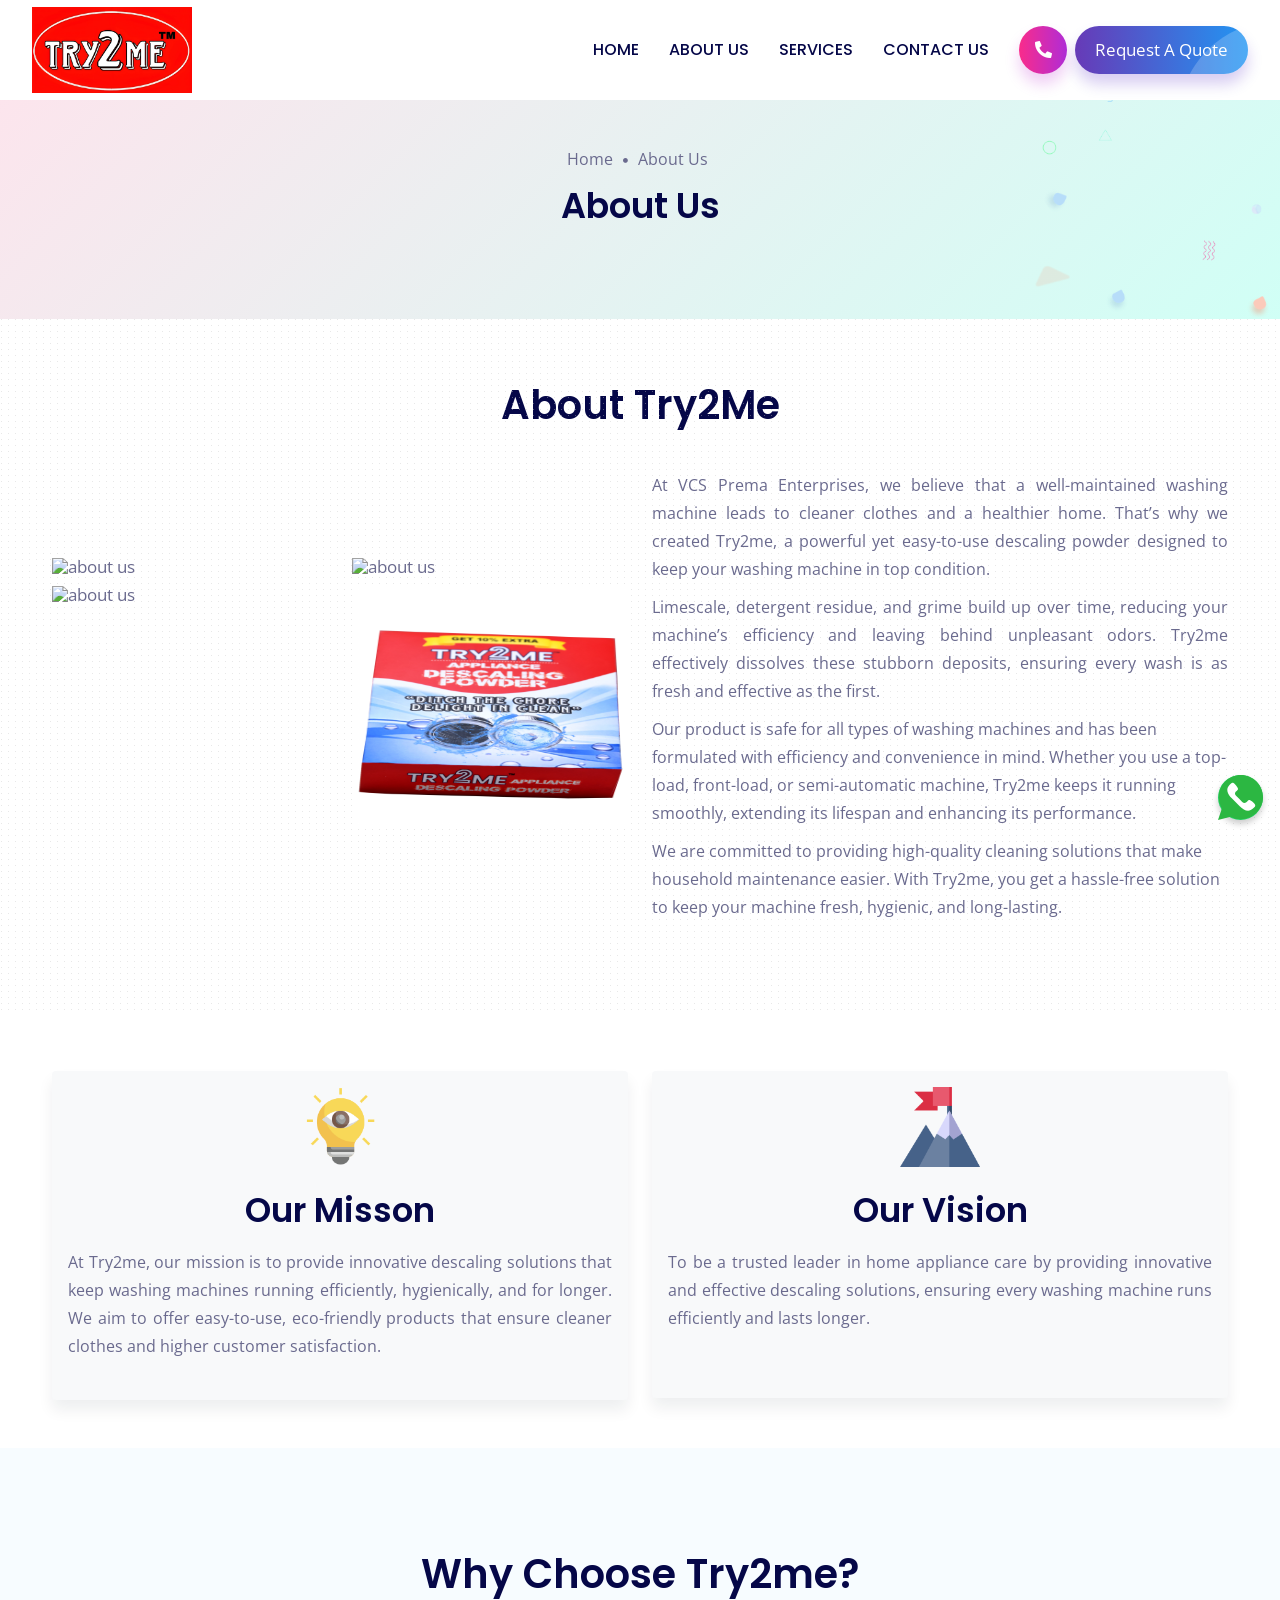
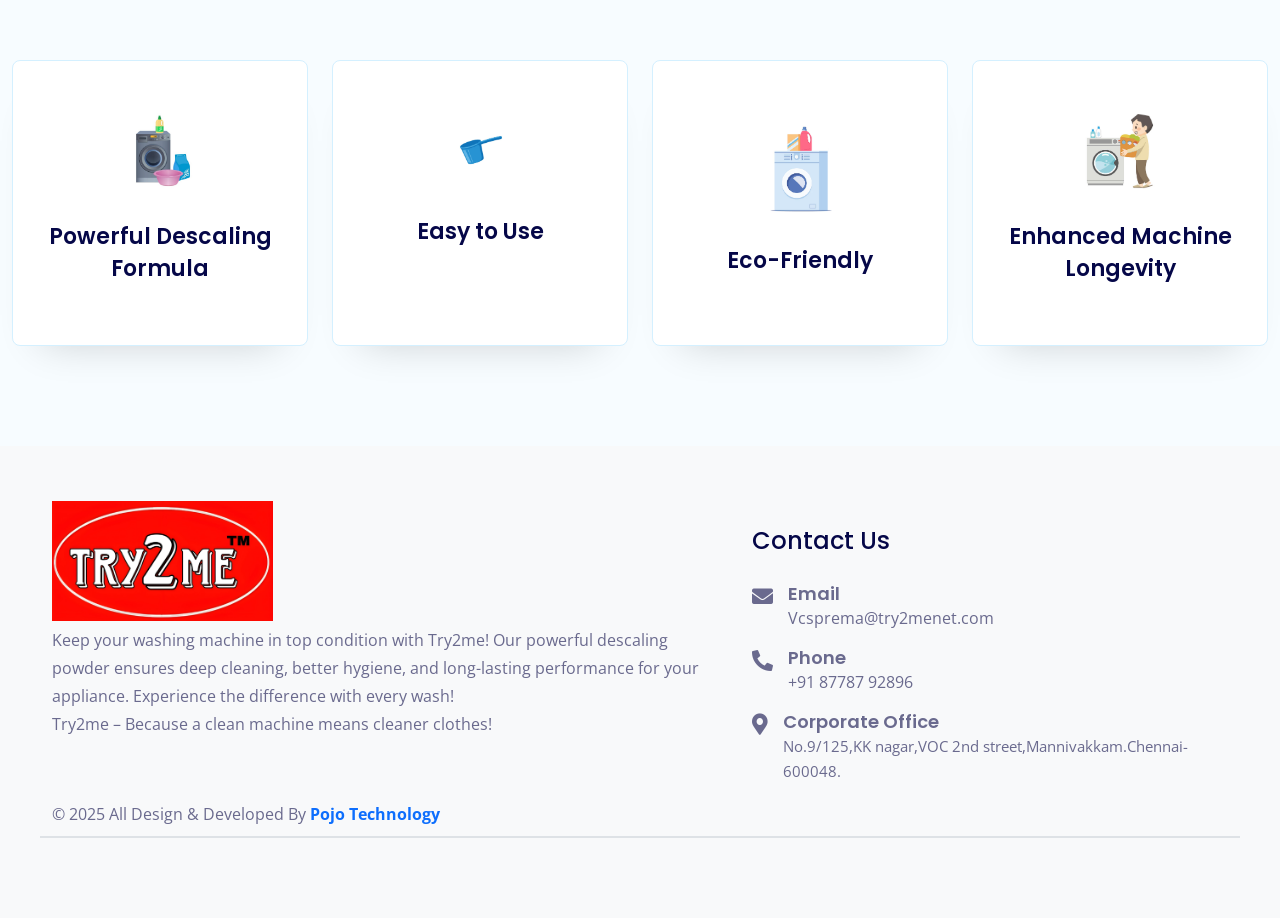
==== commit 1dbba654: "imgs chnage" ====
--- a/about-us.html
+++ b/about-us.html
@@ -123,13 +123,13 @@
 				<div class="media mt15">
 					<div class="icondive"><img src="images/icons/call.svg" alt="icon"></div>
 					<div class="media-body getintouchinfo">
-						<a href="tel:+918778792896">+91 8778792896 <span>Mobile</span></a>
+						<a href="tel:+918778792896">+91 87787 92896<span>Mobile</span></a>
 					</div>
 				</div>
 				<div class="media mt15">
 					<div class="icondive"><img src="images/icons/whatsapp.svg" alt="icon"></div>
 					<div class="media-body getintouchinfo">
-						<a href="https://wa.me/+918808807014" target="_blank">+91 8808807014 <span>Whatsapp</span></a>
+						<a href="https://wa.me/+918778792896" target="_blank">+91 87787 92896<span>Whatsapp</span></a>
 					</div>
 				</div>
 				<div class="media mt15">
@@ -142,25 +142,19 @@
 				<div class="media mt15">
 					<div class="icondive"><img src="images/icons/map.svg" alt="icon"></div>
 					<div class="media-body getintouchinfo">
-						<a href="#">No.9/125,KK nagar,VOC 2nd street,Mannivakkam.Chennai-600048.<span>Visit Our Office</span></a>
+						<a href="#">No.9/125,KK nagar,VOC 2nd street,Mannivakkam.Chennai-600048.<span>Visit Our
+								Office</span></a>
 					</div>
 				</div>
 			</div>
 			<div class="contact-data mt30">
 				<h4>Follow Us On:</h4>
 				<div class="social-media-linkz mt10">
-					<a href="https://www.facebook.com/careercounsellorkerala?mibextid=ZbWKwL
-					" target="blank"><i class="fab fa-facebook"></i></a>
-					<a href="https://g.page/r/Ce8Cs2xacesZEBE/review"><img src="./img/download/google.png" width="18px"
-							alt=""></a>
-					<a href="https://whatsapp.com/channel/0029VaAp5558qIzkROqAVj3R" target="blank"><img
-							src="./img/download/whatsapp.png" width="18px" alt=""></a>
-					<a href=" https://instagram.com/mycareercounsellor?igshid=OGQ5ZDc2ODk2ZA==" target="blank"><i
+					<a href="" target="blank"><i class="fab fa-facebook"></i></a>
+					<a href="" target="blank"><i
 							class="fab fa-instagram"></i></a>
-					<!-- <a href="javascript:void(0)" target="blank"><i class="fab fa-linkedin"></i></a> -->
-					<a href="https://youtube.com/@mycareercounsellor?si=deOSl3bAqhPsV4ph" target="blank"><i
+					<a href="" target="blank"><i
 							class="fab fa-youtube"></i></a>
-					<!-- <a href="javascript:void(0)" target="blank"><i class="fab fa-pinterest-p"></i></a> -->
 				</div>
 			</div>
 		</div>
@@ -198,26 +192,41 @@
 			<div class="row ptb-30">
 				<div class="col-lg-6 v-center">
 					<div class="about-image">
-						<img src="img/try2me/about.jpg" alt="about us" class="img-fluid" />
-					</div>
-				</div>
+						<div class="row">
+							<div class="col-6">
+								<img src="img/try2me/img (5).jpg" alt="about us" style="width: 100%; height: 270px; margin-bottom: 10px;">
+							</div>
+							<div class="col-6">
+								<img src="img/try2me/img (6).jpg" alt="about us" style="width: 100%; height: 270px; margin-bottom: 10px;">
+							</div>
+							<div class="col-6">
+								<img src="img/try2me/img (12).JPG" alt="about us" style="width: 100%; height: 240px;">
+							</div>
+							<div class="col-6">
+								<img src="img/try2me/img (13).jpg" alt="about us" style="width: 100%; height: 240px;">
+							</div>
+						</div>
+					</div>
+				</div>
+				
 				<div class="col-lg-6">
-					<div class="common-heading text-l ">
-
-						<p class="text-justify">At VCS Prema Enterprises, we believe that a well-maintained washing machine leads to cleaner clothes and a healthier home. That’s why we created Try2me, a powerful yet easy-to-use descaling powder designed to keep your washing machine in top condition.
-						</p>
-						<p class="text-justify">Limescale, detergent residue, and grime build up over time, reducing your machine’s efficiency and leaving behind unpleasant odors. Try2me effectively dissolves these stubborn deposits, ensuring every wash is as fresh and effective as the first.</p>
-						<p>Our product is safe for all types of washing machines and has been formulated with efficiency and convenience in mind. Whether you use a top-load, front-load, or semi-automatic machine, Try2me keeps it running smoothly, extending its lifespan and enhancing its performance.</p>
-						<p>We are committed to providing high-quality cleaning solutions that make household maintenance easier. With Try2me, you get a hassle-free solution to keep your machine fresh, hygienic, and long-lasting.
-
-						</p>
-					</div>
-					
-				</div>
-
-				
-			</div>
-
+					<div class="common-heading text-l">
+						<p class="text-justify">
+							At VCS Prema Enterprises, we believe that a well-maintained washing machine leads to cleaner clothes and a healthier home. That’s why we created Try2me, a powerful yet easy-to-use descaling powder designed to keep your washing machine in top condition.
+						</p>
+						<p class="text-justify">
+							Limescale, detergent residue, and grime build up over time, reducing your machine’s efficiency and leaving behind unpleasant odors. Try2me effectively dissolves these stubborn deposits, ensuring every wash is as fresh and effective as the first.
+						</p>
+						<p>
+							Our product is safe for all types of washing machines and has been formulated with efficiency and convenience in mind. Whether you use a top-load, front-load, or semi-automatic machine, Try2me keeps it running smoothly, extending its lifespan and enhancing its performance.
+						</p>
+						<p>
+							We are committed to providing high-quality cleaning solutions that make household maintenance easier. With Try2me, you get a hassle-free solution to keep your machine fresh, hygienic, and long-lasting.
+						</p>
+					</div>
+				</div>
+			</div>
+			
 	</section>
 	<section class="missionvision dark-bg4 xbg-gradient3 pb-5">
 		<div class="container">
@@ -327,7 +336,7 @@
 							<li>
 								<span><i class="fas fa-phone-alt"></i></span>
 								<p>Phone <span> <a href="tel:+918778792896">
-											+91 8778792896</a></span></p>
+											+91 87787 92896</a></span></p>
 							</li>
 							<div class="d-flex">
 								<!-- <li>
@@ -351,6 +360,8 @@
 			</div>
 		</div>
 	</footer>
+	<a href="https://wa.me/+918778792896" class="fab-whatsapp" target="_blank">
+		<img src="img/whatsapp.svg" alt="WhatsApp icon" />
 
 	<script data-cfasync="false" src="../cdn-cgi/scripts/5c5dd728/cloudflare-static/email-decode.min.js"></script>
 	<script src="js/vendor/modernizr-3.5.0.min.js"></script>
--- a/css/custom.css
+++ b/css/custom.css
@@ -18,4 +18,27 @@
 
 .ptb-60{
     padding : 60px 0;
-}+}
+/* floating action button whatsapp */
+.fab-whatsapp {
+    position: fixed;
+    bottom: 80px;
+    right: 17px;
+    background-color: #25d366;
+    border-radius: 50%;
+    box-shadow: 0 4px 6px rgba(0, 0, 0, 0.2);
+    z-index: 9999;
+    display: flex;
+    align-items: center;
+    justify-content: center;
+  }
+  
+  .fab-whatsapp img {
+    width: 45px;
+    height: 45px;
+  }
+  
+  .fab-whatsapp:hover {
+    background-color: #128c7e;
+    /* Darker green on hover */
+  }
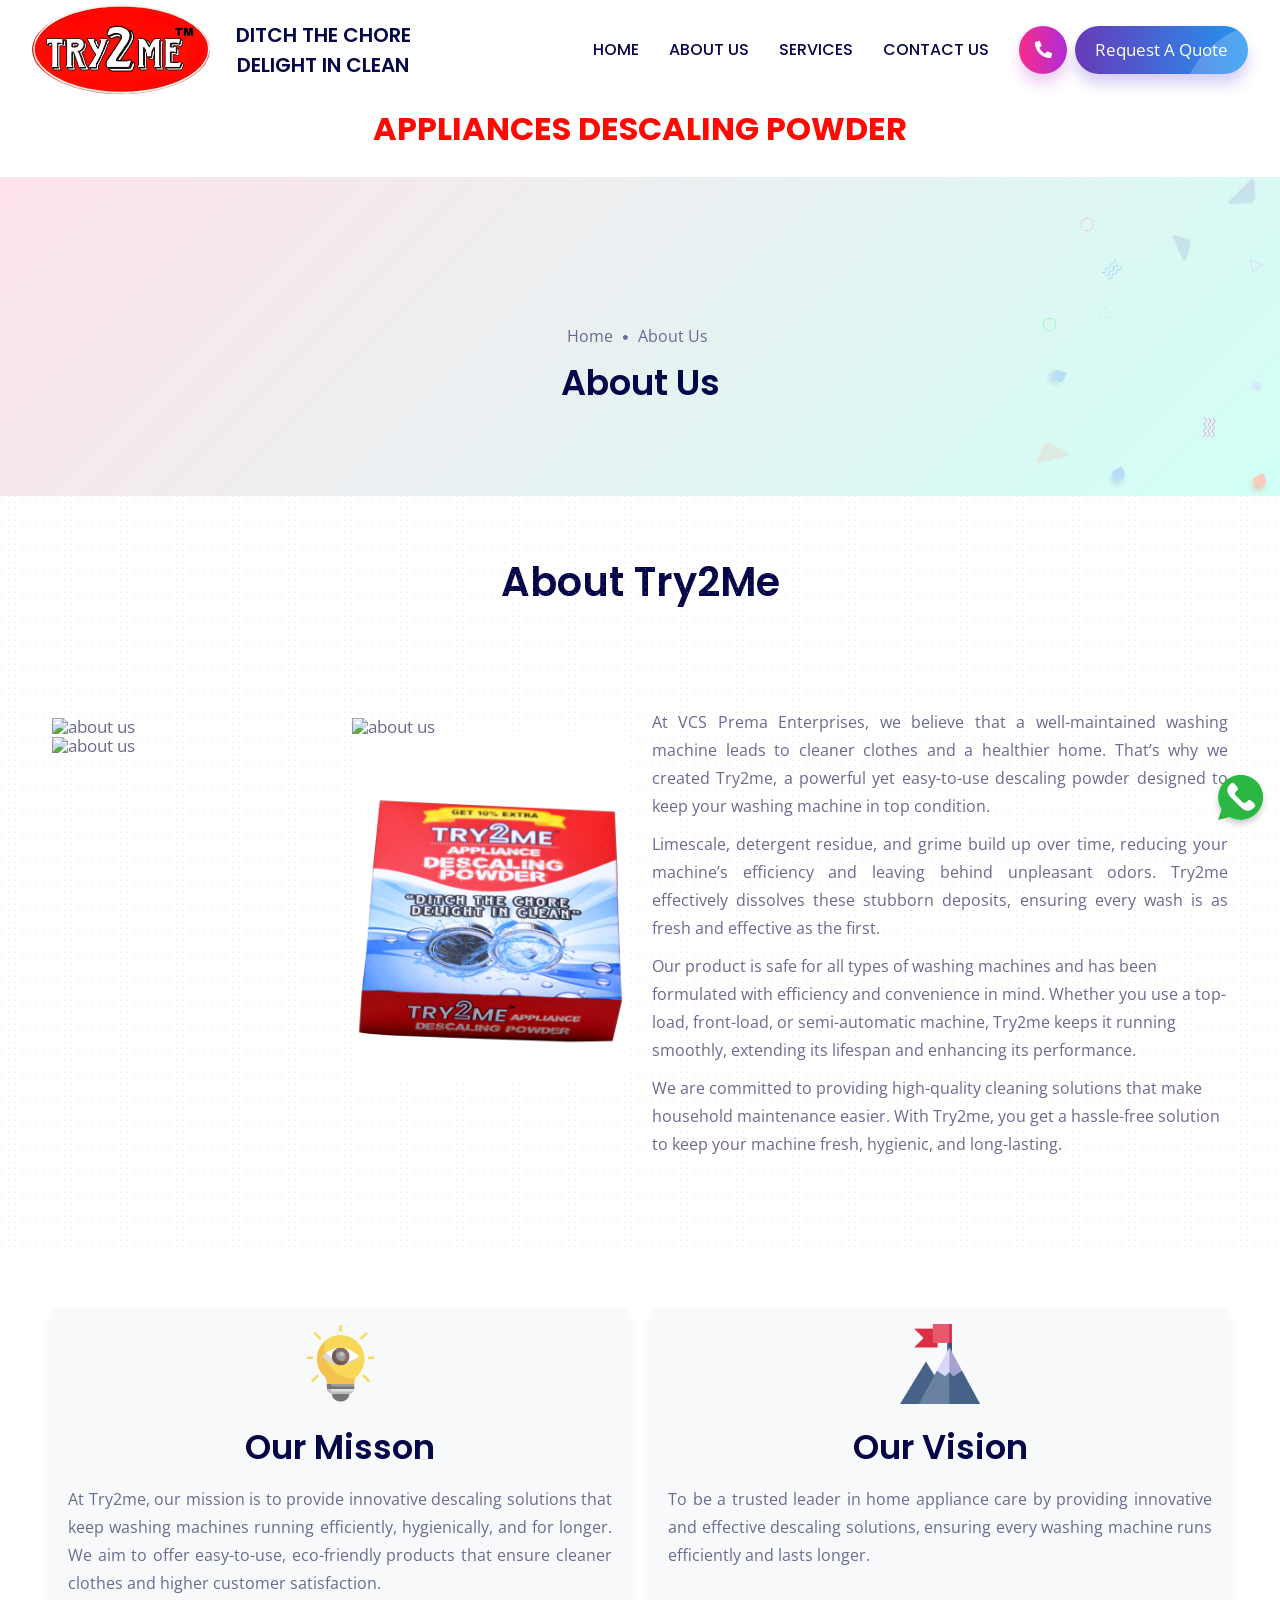
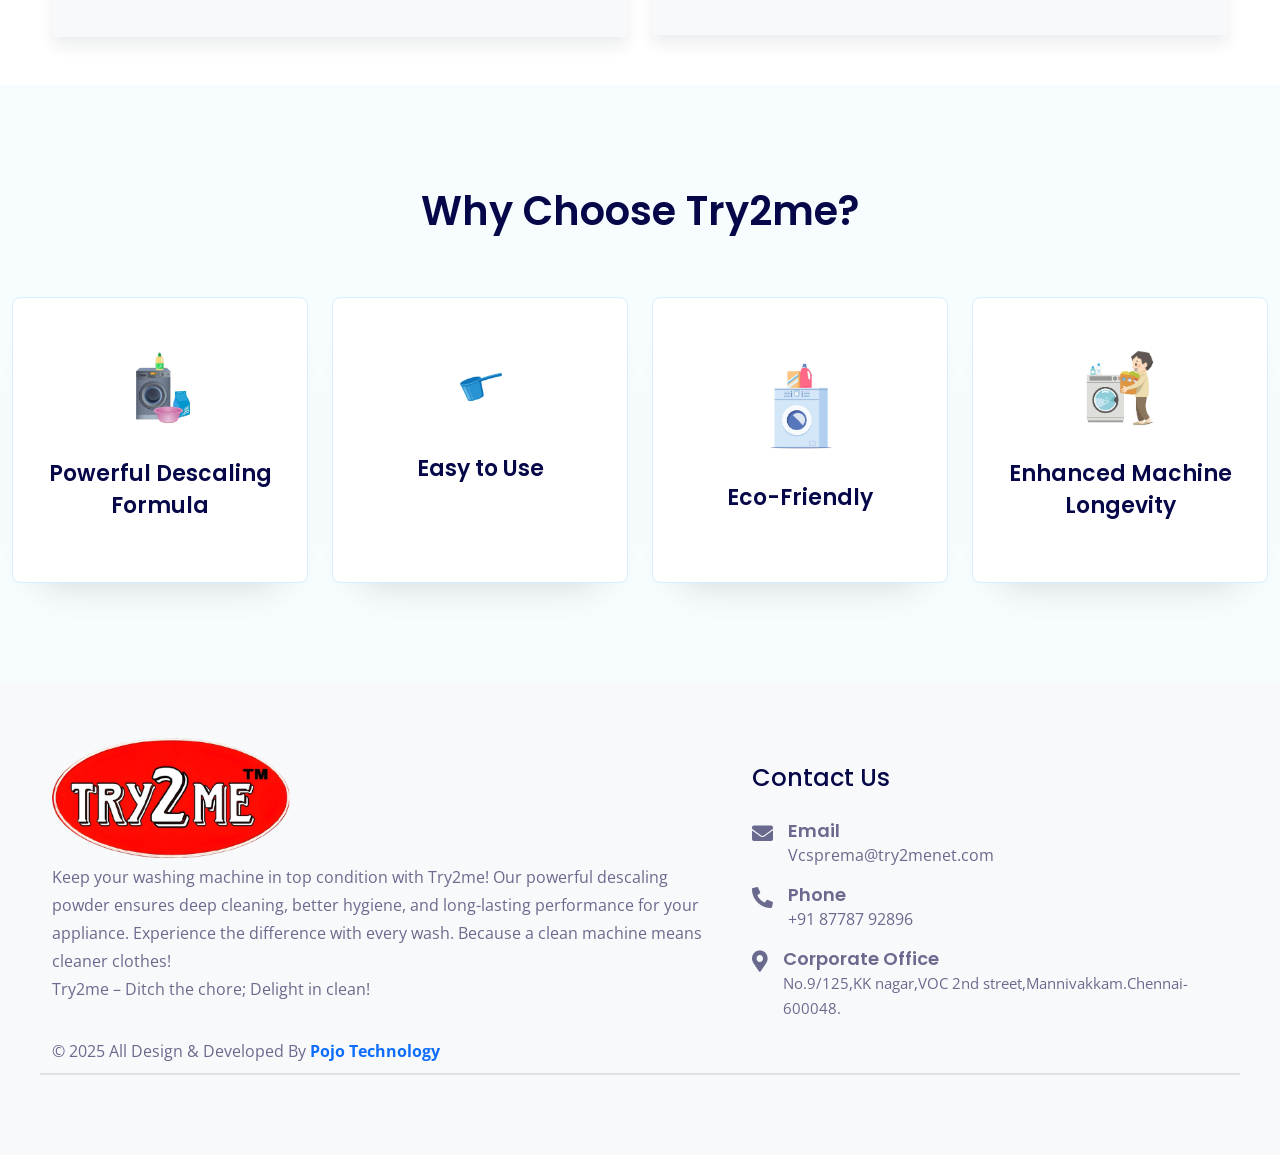
==== commit a60cd3ca: "logo changes" ====
--- a/about-us.html
+++ b/about-us.html
@@ -9,7 +9,7 @@
 	<meta name="viewport" content="width=device-width,initial-scale=1">
 	<meta http-equiv="X-UA-Compatible" content="IE=edge">
 
-	<link href="img/try2me/logo.jpeg" rel="icon">
+	<link href="img/try2me/logo1.png" rel="icon">
 
 	<link href="css/bootstrap.min.css" rel="stylesheet">
 	<link href="css/plugin.min.css" rel="stylesheet">
@@ -23,8 +23,8 @@
 	<link href="css/darkmode.css" rel="stylesheet">
 	<link href="css/custom.css" rel="stylesheet">
 	<style>
-		.dsk-logo{
-			width: 160px;
+		.dsk-logo {
+			width: 380px;
 		}
 	</style>
 </head>
@@ -34,10 +34,17 @@
 	<header class="header-pr nav-bg-w main-header navfix fixed-top menu-white">
 		<div class="container-fluid m-pad">
 			<div class="menu-header">
-				<div class="dsk-logo"><a class="nav-brand" href="index.html">
-					<img src="img/try2me/logo.jpeg" alt="Logo" class="mega-white-logo" />
-					<img src="img/try2me/logo.jpeg" alt="Logo" class="mega-darks-logo" />
-					</a>
+				<div class="dsk-logo"><div class="row d-flex">
+					<div class="col-6">
+						<a class="nav-brand" href="index.html">
+							<img src="img/try2me/logo1.png" alt="Logo" class="mega-white-logo" />
+							<img src="img/try2me/logo1.png" alt="Logo" class="mega-darks-logo" />
+						</a>
+					</div>
+					<div class="col-6 d-flex align-items-center justify-content-center text-center">
+						<h5>DITCH THE CHORE DELIGHT IN CLEAN</h5>
+					</div>
+				</div>
 				</div>
 				<div class="custom-nav" role="navigation">
 					<ul class="nav-list">
@@ -49,16 +56,10 @@
 							<a href="about-us.html" class="menu-links">About Us</a>
 						</li>
 
-						<!-- <li>
-							<a href="products.html" class="menu-links">Products</a>
-						</li> -->
-
 						<li>
 							<a href="service.html" class="menu-links">Services</a>
 						</li>
-						<!-- <li>
-							<a href="our-clients.html" class="menu-links">Our Clients</a>
-						</li> -->
+						
 						<li>
 							<a href="contact-us.html" class="menu-links">Contact Us</a>
 						</li>
@@ -88,17 +89,10 @@
 						<a href="about-us.html">About Us</a>
 					</li>
 
-					<!-- <li>
-						<a href="products.html">products</a>
-					</li> -->
-
 					<li>
 						<a href="service.html" class="menu-links">Services</a>
 					</li>
 
-					<!-- <li>
-						<a href="our-clients.html" class="menu-links">Our Clients</a>
-					</li> -->
 					<li>
 						<a href="contact-us.html" class="menu-links">Contact Us</a>
 					</li>
@@ -151,11 +145,19 @@
 				<h4>Follow Us On:</h4>
 				<div class="social-media-linkz mt10">
 					<a href="" target="blank"><i class="fab fa-facebook"></i></a>
-					<a href="" target="blank"><i
-							class="fab fa-instagram"></i></a>
-					<a href="" target="blank"><i
-							class="fab fa-youtube"></i></a>
-				</div>
+					<a href="" target="blank"><i class="fab fa-instagram"></i></a>
+					<a href="" target="blank"><i class="fab fa-youtube"></i></a>
+				</div>
+			</div>
+		</div>
+	</div>
+
+	<!-- H1 Tag for APPLIANCES DESCALING POWDER -->
+	<div class="container appliances-heading">
+		<div class="row">
+			<div class="col-12">
+					<h1 class="text-uppercase">Appliances
+						Descaling Powder</h1>
 			</div>
 		</div>
 	</div>
@@ -194,39 +196,48 @@
 					<div class="about-image">
 						<div class="row">
 							<div class="col-6">
-								<img src="img/try2me/img (5).jpg" alt="about us" style="width: 100%; height: 270px; margin-bottom: 10px;">
+								<img src="img/try2me/img (5).jpg" alt="about us">
 							</div>
 							<div class="col-6">
-								<img src="img/try2me/img (6).jpg" alt="about us" style="width: 100%; height: 270px; margin-bottom: 10px;">
+								<img src="img/try2me/img (6).jpg" alt="about us">
 							</div>
 							<div class="col-6">
-								<img src="img/try2me/img (12).JPG" alt="about us" style="width: 100%; height: 240px;">
+								<img src="img/try2me/img (12).JPG" alt="about us">
 							</div>
 							<div class="col-6">
-								<img src="img/try2me/img (13).jpg" alt="about us" style="width: 100%; height: 240px;">
+								<img src="img/try2me/img (13).jpg" alt="about us">
 							</div>
 						</div>
 					</div>
 				</div>
-				
-				<div class="col-lg-6">
+
+				<div class="col-lg-6 mt60">
 					<div class="common-heading text-l">
 						<p class="text-justify">
-							At VCS Prema Enterprises, we believe that a well-maintained washing machine leads to cleaner clothes and a healthier home. That’s why we created Try2me, a powerful yet easy-to-use descaling powder designed to keep your washing machine in top condition.
+							At VCS Prema Enterprises, we believe that a well-maintained washing machine leads to cleaner
+							clothes and a healthier home. That’s why we created Try2me, a powerful yet easy-to-use
+							descaling powder designed to keep your washing machine in top condition.
 						</p>
 						<p class="text-justify">
-							Limescale, detergent residue, and grime build up over time, reducing your machine’s efficiency and leaving behind unpleasant odors. Try2me effectively dissolves these stubborn deposits, ensuring every wash is as fresh and effective as the first.
+							Limescale, detergent residue, and grime build up over time, reducing your machine’s
+							efficiency and leaving behind unpleasant odors. Try2me effectively dissolves these stubborn
+							deposits, ensuring every wash is as fresh and effective as the first.
 						</p>
 						<p>
-							Our product is safe for all types of washing machines and has been formulated with efficiency and convenience in mind. Whether you use a top-load, front-load, or semi-automatic machine, Try2me keeps it running smoothly, extending its lifespan and enhancing its performance.
+							Our product is safe for all types of washing machines and has been formulated with
+							efficiency and convenience in mind. Whether you use a top-load, front-load, or
+							semi-automatic machine, Try2me keeps it running smoothly, extending its lifespan and
+							enhancing its performance.
 						</p>
 						<p>
-							We are committed to providing high-quality cleaning solutions that make household maintenance easier. With Try2me, you get a hassle-free solution to keep your machine fresh, hygienic, and long-lasting.
-						</p>
-					</div>
-				</div>
-			</div>
-			
+							We are committed to providing high-quality cleaning solutions that make household
+							maintenance easier. With Try2me, you get a hassle-free solution to keep your machine fresh,
+							hygienic, and long-lasting.
+						</p>
+					</div>
+				</div>
+			</div>
+
 	</section>
 	<section class="missionvision dark-bg4 xbg-gradient3 pb-5">
 		<div class="container">
@@ -237,7 +248,9 @@
 						<div class="card-icon"><img src="images/icons/vision.png" alt="icon" class="w80 mb20"></div>
 						<h3>Our Misson</h3>
 						<p class="mt15  text-justify pb-4">
-							At Try2me, our mission is to provide innovative descaling solutions that keep washing machines running efficiently, hygienically, and for longer. We aim to offer easy-to-use, eco-friendly products that ensure cleaner clothes and higher customer satisfaction.
+							At Try2me, our mission is to provide innovative descaling solutions that keep washing
+							machines running efficiently, hygienically, and for longer. We aim to offer easy-to-use,
+							eco-friendly products that ensure cleaner clothes and higher customer satisfaction.
 						</p>
 					</div>
 				</div>
@@ -246,7 +259,8 @@
 						<div class="card-icon"><img src="images/icons/mountain.png" alt="icon" class="w80 mb20"></div>
 						<h3>Our Vision</h3>
 						<p class="mt15 text-justify" style="padding-bottom: 50px;">
-							To be a trusted leader in home appliance care by providing innovative and effective descaling solutions, ensuring every washing machine runs efficiently and lasts longer.
+							To be a trusted leader in home appliance care by providing innovative and effective
+							descaling solutions, ensuring every washing machine runs efficiently and lasts longer.
 						</p>
 					</div>
 				</div>
@@ -284,15 +298,13 @@
 				</div>
 				<div class="col-lg col-sm-6 mt30">
 					<div class="s-block up-hor">
-						<div class="s-card-icon"><img src="img/try2me/eco.jpg" alt="service"
-								class="img-fluid" /></div>
+						<div class="s-card-icon"><img src="img/try2me/eco.jpg" alt="service" class="img-fluid" /></div>
 						<h4>Eco-Friendly </h4>
 					</div>
 				</div>
 				<div class="col-lg col-sm-6 mt30">
 					<div class="s-block up-hor">
-						<div class="s-card-icon"><img src="img/try2me/img6.jpg" alt="service"
-								class="img-fluid" /></div>
+						<div class="s-card-icon"><img src="img/try2me/img6.jpg" alt="service" class="img-fluid" /></div>
 						<h4>Enhanced Machine Longevity</h4>
 					</div>
 				</div>
@@ -306,13 +318,13 @@
 			<div class="container">
 				<div class="row justify-content-between">
 					<div class="col-lg-7 col-sm-6  ftr-brand-pp">
-						<a class="navbar-brand  f-dark-logo" href="#"> <img src="img/try2me/logo.jpeg" alt="Logo" /></a>
-						<a class="navbar-brand  f-white-logo" href="#"> <img src="img/try2me/logo.jpeg"
+						<a class="navbar-brand  f-dark-logo" href="#"> <img src="img/try2me/logo1.png" alt="Logo" /></a>
+						<a class="navbar-brand  f-white-logo" href="#"> <img src="img/try2me/logo1.png"
 								alt="Logo" /></a>
 						<p>Keep your washing machine in top condition with Try2me! Our powerful descaling powder ensures
 							deep cleaning, better hygiene, and long-lasting performance for your appliance. Experience
-							the difference with every wash!</p>
-						<p>Try2me – Because a clean machine means cleaner clothes!</p>
+							the difference with every wash. Because a clean machine means cleaner clothes!</p>
+						<p>Try2me – Ditch the chore; Delight in clean!</p>
 					</div>
 					<!-- <div class="col-lg-4 col-sm-6">
 						<h5>Useful Links</h5>
@@ -355,22 +367,23 @@
 					</div>
 
 					<p class=" border-bottom pb-2 text-justify pt-3  border-2">© 2025 All Design & Developed By <b
-						class="text-primary"><a href="https://pojotechnology.com/" target="_blank">Pojo Technology</a></b></p>
-			</div>
+							class="text-primary"><a href="https://pojotechnology.com/" target="_blank">Pojo
+								Technology</a></b></p>
+				</div>
 			</div>
 		</div>
 	</footer>
 	<a href="https://wa.me/+918778792896" class="fab-whatsapp" target="_blank">
 		<img src="img/whatsapp.svg" alt="WhatsApp icon" />
 
-	<script data-cfasync="false" src="../cdn-cgi/scripts/5c5dd728/cloudflare-static/email-decode.min.js"></script>
-	<script src="js/vendor/modernizr-3.5.0.min.js"></script>
-	<script src="js/jquery.min.js"></script>
-	<script src="js/bootstrap.bundle.min.js"></script>
-	<script src="js/plugin.min.js"></script>
-	<script src="js/dark-mode.js"></script>
-
-	<script src="js/main.js"></script>
+		<script data-cfasync="false" src="../cdn-cgi/scripts/5c5dd728/cloudflare-static/email-decode.min.js"></script>
+		<script src="js/vendor/modernizr-3.5.0.min.js"></script>
+		<script src="js/jquery.min.js"></script>
+		<script src="js/bootstrap.bundle.min.js"></script>
+		<script src="js/plugin.min.js"></script>
+		<script src="js/dark-mode.js"></script>
+
+		<script src="js/main.js"></script>
 </body>
 
 </html>
--- a/css/responsive.css
+++ b/css/responsive.css
@@ -1 +1,1715 @@
-@media screen and (max-width:1920px) and (min-width:992px){.dropdown:hover>.dropdown-menu{display:block;width:max-content;padding:10px 0;right:0;left:auto}.dropdown>.dropdown-toggle:active{pointer-events:none}}@media only screen and (max-width:1700px){html .hero-card-web.mobile-app-{height:auto}.hero-service-cards{margin-top:70px}.hero-creative-agenc1,.hero-digital-agency-1{height:100vh!important}}@media(min-width:1200px){.container,.container-lg,.container-md,.container-sm,.container-xl{max-width:1200px}}@media only screen and (max-width:1370px){.navbar-light .navbar-nav .nav-link{padding:0 12px}.hero-service-cards{margin-top:90px}.hero-heading-sec>p{margin:30px 0}.image-sr-mm{height:200px;width:100%}.hero-heading-sec h2{font-size:45px;line-height:57px}.hero-card-web{padding-top:120px;padding-bottom:100px;height:780px}.hero-main-rp{padding:0 30px}.hero-section{padding-top:100px;padding-bottom:100px;height:750px}.hero-service-cards{margin-top:50px}.mobile-app- .hero-heading-sec2 h1{font-size:40px;line-height:50px}.mobile-app- .hero-heading-sec2>p{margin:30px 0 0}.mobile-app- .app-hero-bnr img{max-width:80%;margin:0 auto;display:block}.mobile-app- h5{font-size:17px;line-height:25px}html .hero-card-web.mobile-app-{height:auto}.hero-digital-agency-1 .header-heading h1{font-size:60px;line-height:70px}.header-heading h1{font-size:50px;line-height:62px}html .graphic-studio{height:auto}.business-startup{background-size:cover}.btn-main{display:inline-flex;justify-content:center;white-space:nowrap;align-items:center}.hero-card-web{min-height:780px;height:auto}.digitalagency20{height:auto;padding-top:120px;padding-bottom:100px}.forfullcard h5{font-size:18px;line-height:28px}.forfullcard .-service-list li a{font-size:12px}.forfullcard .-service-list li{padding:0 5px}.forfullcard .service-sec-list p{font-size:14px;line-height:22px;margin:10px 0 0}.forfullcard p{font-size:16px;line-height:26px}}@media only screen and (max-width:1150px){.priceodernow,.pricingfooter{flex-direction:column;grid-gap:15px}.mouse-cursor{display:none}::-webkit-scrollbar{width:4px}::-webkit-scrollbar-track{background:#0d0c40}.mobile-menu2{display:block}.service-sec-list h5{font-size:15px;line-height:24px}.-service-list li a{font-size:11px}.-service-list li{padding:0 3px}.custom-nav .nav-list{display:none}.top-header .navbar-light .navbar-nav .nav-link{padding:0 12px}.header-heading h1{font-weight:700;margin-bottom:30px;font-size:45px;line-height:57px}}@media(min-width:992px){.navbar-expand-lg .navbar-collapse{justify-content:space-between}}@media only screen and (max-width:991px){.niwax-btn1,.niwax-btn2,.niwax-btn3{width:max-content;margin:0 auto;display:block}.niwax-btn1,.niwax-btn2,.niwax-btn3{width:max-content;margin:0 auto;display:block}.niwaxbtnvideo a{margin:0}.niwaxbtnvideo{justify-content:center}.formcover{margin-top:50px}.niwax-company-awards{grid-template-columns:100%}.whychooseniwax{grid-template-columns:auto;grid-gap:60px}.niwaxawardrow1{display:flex;justify-content:space-between}.niwaxawardrow1 div+div{margin-top:0}.pairofbtn a{margin:0}.pairofbtn{flex-direction:column}.nxpb-1{margin-top:30px}.nxpb-2{margin-top:30px}.nxpb-3{margin-top:30px}.order1{order:1}.order2{order:2}.order3{order:3}.order4{order:4}.order5{order:5}.order6{order:6}.companyawards{margin-top:40px}.companytime p{color:#050748}.companytime{background:0 0}.filter-menu{margin-top:30px;white-space:nowrap;overflow:auto}.sliderset-nx{grid-template-columns:auto;grid-gap:30px}.nx-circl-icon{margin:0 auto}.contact-block-btm{padding:30px;margin-left:0;margin-top:50px}.pbwide{grid-template-columns:auto;grid-gap:50px;padding:50px 15px}.img-wide-blocktt{position:relative;right:0}.innerwidedevice{left:45px;position:relative;transform:scale(1.1)}.hero-style .btn-main{margin:0}.hero-style .slide-title,.hero-style .slide-text,.hero-style .slide-btns{max-width:100%}.forfullcard{grid-template-columns:repeat(2,1fr)}.hero-slider .swiper-container-horizontal>.swiper-pagination-bullets{left:0;right:0;transform:translateX(0);margin:0 auto;text-align:center}.hero-slider .swiper-button-next,.hero-slider .swiper-button-prev{display:none}.follow-label{display:flex;justify-content:center}.counter-facts{display:grid;grid-template-columns:auto auto}.counter-facts .hexagon{min-width:auto;padding:20px 15px}.counter-facts .counter-no span{font-size:30px}.counter-facts .counter-no p{font-size:14px;line-height:20px}.flv2 .header-heading h1{font-weight:900}.nxhs30{filter:blur(100px);max-width:140px}.grid-x{display:none}.nav-content .logoinsidebar{position:absolute;top:0;left:0;background:#fff;width:84%;height:56px;display:flex;align-items:center}.nav-content .logoinsidebar img{max-width:100%;height:auto}.row-forfullcard{grid-template-columns:repeat(3,1fr)}.hero-style .slide-title h2{font-size:40px;line-height:50px}.hero-style .slide-text p{font-size:18px}.flv2 .header-heading h1{font-size:42px;line-height:52px}.pvcpolcy p{text-align:left}.popup-modal1 .modal-dialog{min-height:100%;margin:0 0 0 auto;background:#fff}.popup-modal1 .modal-content{border:0}.card-stats .statistics{padding:15px}.pr--100{padding-right:0}.pl--100{padding-left:0}.pl--50{padding-left:0}.pr--50{padding-right:0}.dg-hero-img0{transform:translateZ(0);margin-top:30px}#testimonials-avatar{text-align:center}.dot-c1{position:inherit;width:80px;height:80px;border-radius:100px;border:0;margin:8px}#testimonials-avatar{margin-top:30px}.div-portfolio-{padding:30px 20px}.itm-media-object{text-align:left}.ag-dg2{border-radius:8px 8px 50px 8px;right:0}.ag-dg1{border-radius:8px 8px 8px 50px;left:0}.shpdez2{width:60px;height:60px}.img-block-ca2 .abt-ca2{border-radius:50px 0 50px 0;position:relative;z-index:5;width:90%}.service-sec-list,.service-sec-brp,.img-block{margin-top:30px}.posiqut{opacity:.2;top:0}.tcd{padding:40px 30px;border-radius:40px 8px 8px 8px;margin-top:30px}.pl50{padding-left:0!important}.div-item-info{text-align:center;margin-top:30px}.testinomial-section-app,.minimal-portfolio{text-align:center}.client-logoset{padding:0 15px}.about-sec-app .text-l{text-align:center!important}.cta-card{text-align:center}.onloadpage .pre-text-{width:88%}.video-intro-pp{margin-top:20px;text-align:center}.content-sec,.-content-sec{display:block!important}.mr25{margin-right:0}.mobile-app-{text-align:center}.hero-heading-sec2 h1{font-size:40px;line-height:50px}.sctxt{font-size:40px}.portfolio-block{padding:20px;display:block}.portfolio-item-info{width:100%;padding-right:0}.portfolio-item-image{width:100%;text-align:center;margin-top:30px}.portfolio-item-info .reviews-card{padding:20px}.header-heading .title-{text-align:center}.servie-key-points{margin-top:30px}.servie-key-points h4{text-align:center}.service-desc-{text-align:center}.m-mt50{margin-top:50px}.m-mt30{margin-top:30px}.lead-gen-client .clients-logo{max-height:max-content;min-height:auto;padding:30px 10px}.main-header.sticky{height:65px}.main-header.sticky .dsk-logo{line-height:65px}.main-header.sticky .nav-brand img{max-height:95px}.footer-badges-{margin-top:20px}.footer-brands{text-align:center}.ftr-brand-pp .btn-main{width:max-content;margin:20px 0 0;display:block}.review-icons a{margin-top:30px}.review-ref{display:block;align-items:center;justify-content:center;text-align:center}.service-sec-brp p{font-size:15px;line-height:24px}.m-mb30{margin-bottom:30px}.mt30-{margin-top:0}.m-t-c,.text-l{text-align:center!important}.col-lg-3-cus{width:50%}.col-lg-6-cus{width:50%}.hero-service-cards{margin-top:40px}.hero-content-sec{display:block;text-align:center;margin-top:40px}.title-hero-oth p{font-size:20px;margin:20px 0 0}.hero-heading-sec>p{color:#fff000;font-size:18px;max-width:100%;margin:20px 0}.hero-heading-sec,.end-footer-,.footer-link--{text-align:center}.hero-heading-sec h2 span{display:inline-block}.hero-card-web{padding-top:150px;padding-bottom:100px;height:auto}.breadcrumb-area{padding:120px 0 60px}.common-heading h2,.common-heading h4,.common-heading>span,.header-heading p,.image-block,.single-image{text-align:center}.single-image{margin:30px auto 0;display:block}.lead-intro-{margin:30px auto 0;display:block}.portfolio-section:before{height:300px}.wide-block:after{background-size:150px;background-position:right bottom;opacity:.6}.block-space-{max-width:70%}.wide-block{padding:20px}.navbar .mobile-menu{display:inline-block}.mobile-none{display:none}.navbar-light .navbar-toggler{color:#000;border-color:transparent}.custom-btn{padding:0 25px!important;line-height:42px}.header-heading h1{font-weight:700;margin-bottom:30px;font-size:38px;line-height:50px;text-align:center}.header-heading p{font-size:18px;line-height:28px;margin-bottom:35px}.btn-main{width:max-content;margin:0 auto;display:block}.hero-section{padding-top:120px;padding-bottom:80px;height:auto}.image-block{margin-bottom:30px}.pad-tb{padding-top:80px;padding-bottom:80px}.user-{margin:0 auto;display:table}.opl ul li,.statistics{margin-bottom:30px}.statistics{text-align:left}.about-agency p,.about-image,.block-1 .small,.block-1 .statnumb,.case-study1 p,.case-study3 p,.common-heading.pp,.email-subs,.filter-menu,.in-stats .statistics,.office-text,.service p,.testimonial-card .t-text{text-align:center}.small{margin-top:0}.small .statistics span{color:#050748}.statistics-img{width:80px;height:80px}.small .statistics-img{width:80px;height:80px}.icon-set,.opl ul li{width:33.333%}.small .statistics span,.statistics span{font-size:35px}.opl ul li:last-child{margin-bottom:0}.testinomial-section{background-size:0}.testimonial-card .t-text,.work-card-set,.img-design{margin-top:30px}.testinomial-section .owl-carousel .owl-dots{position:relative;width:100%;text-align:center}.pl25{padding-left:0!important}.client-thumbs{margin:30px auto 0;display:table}.enquire-image{margin-top:30px}.office-card{margin-bottom:60px}.office-text p{padding:0;margin:0 0 20px}.email-subs p{margin-bottom:30px}.footer-social-media-icons a{margin:0 10px}.footer-svg{margin:-3px 0 0}.block-1 .small{margin-top:50px}.in-stats .statistics{margin-bottom:0;display:inline-block}.block-1 .statnumb{margin:0}.in-stats .statistics span{font-size:35px;color:#ff1f8e}.about-image{margin-bottom:30px}.ps-block{padding:0;margin:30px 0 0}.contact-details{margin-top:60px}.filter-menu,.m-mt30{margin-top:30px}.showin-mobile{display:block}.fl-hero{background-position:center center,center center;background-size:0,cover;background-repeat:no-repeat,no-repeat}.active-dark .fl-hero{background:url(../images/hero/freelancer.png),url(../images/shape/hero-shape.svg),#101010;background-position:center center,center center;background-size:0,cover;background-repeat:no-repeat,no-repeat}.counter-facts{margin:60px 0 0;text-align:center}.s-block{padding:50px 15px}.mmt30{margin-top:30px}.singl-heripic{margin-top:30px}.itm-media-object h4{text-align:left}.lead-gen-client .clients-logo{margin:0 10px}}@media only screen and (max-width:767px){.cbtn{position:absolute;left:unset;right:20px;top:5px}.itm-media-object .media .img-ab-{height:55px}.quote-css{position:relative}.navbar-expand-lg .navbar-collapse{display:flex!important;flex-basis:auto;justify-content:space-between}.niwax-logo-awards{grid-template-columns:auto auto;grid-gap:30px;padding-bottom:20px}.awardlogo{width:100%}h1{font-size:38px;line-height:48px}h2{font-size:34px;line-height:44px}h3{font-size:30px;line-height:40px}h4{font-size:20px;line-height:30px}h5{font-size:18px;line-height:28px}h6{font-size:16px;line-height:26px}p{font-size:17px;line-height:28px}.row-forfullcard{grid-template-columns:repeat(2,1fr)}.mobileblock{display:none}.innerwidedevice{left:0;transform:scale(1)}.flv2 .header-heading h1{font-size:35px;line-height:45px}.rpb-cart-table table tr td.rpbrs-titl::before,.rpb-cart-table table tr td.rpbrs-titl::before{content:attr(data-title) ":";font-weight:700;float:left}.rpb-cart-table table tr td,.rpb-cart-table table tr td{display:block;text-align:right!important}.rpb-cart-table table thead,.rpb-cart-table table thead{display:none}.rpb-cart-table table .product-thumbnail{display:none}.cart-pg-coupon input,.cart-pg-coupon button{width:48%}.update-cart button{width:100%}.post-info a.btn-main{width:max-content;margin:10px 0 0;display:block}.desktopblock{border:6px solid rgb(255 255 255/50%);border-radius:12px}.psforgt{margin-top:10px;display:block;text-align:center}.social-btnnxx{display:flex}.login-form-div{max-width:100%;margin:0 15px;background:#fff;padding:30px 20px;border-radius:8px}.hero-digital-agency-1 .header-heading h1{font-size:40px;line-height:50px}.video-review+.video-review{margin-top:30px}.video-testimonial{display:block}.mr15{margin-right:0}.itm-media-object .media .img-ab-{width:55px}.-content-sec .title-hero-oth p{margin:20px 0 0}.app-hero-bnr,.img-hro{margin-top:30px}.niwax{transform:translate3d(0,0,0)!important}.shape-c1,.shape-c2,.shape-c3{opacity:.3}.apppg li p{font-size:15px}.industry-workfor{padding:15px;display:block;text-align:center;margin:0 auto 15px}.industry-workfor img{width:45px}.industry-workfor h6{margin:5px 0 0;font-size:14px;line-height:20px}.light-bgs{padding:30px 0}.s-block-content-large{margin:0;width:100%;text-align:center}.s-card-icon-large{width:150px;margin:0 auto 20px}.wide-sblock{display:block;text-align:left;padding:30px 20px}.s-block-content{margin:0;text-align:center}.footer-link-v2 a{padding:14px 0}.clients-logo{padding:60px 15px}.cta-call a{font-size:20px}.itm-media-object .media-body{margin-left:15px}.badges-content p{padding:0}.footer-badges- li a img{width:100%}.service-sec-list h5{font-size:18px;line-height:28px}.-service-list li a{font-size:13px}.skyline-img{text-align:center}.-cta-btn p{margin:0 0 30px;font-size:25px;line-height:35px}.free-cta-title{display:block}.col-lg-6-cus{width:100%;text-align:center}.col-lg-3-cus{width:100%;text-align:center}.service-slide{max-width:initial}.about-freelance p{text-align:center}.about-lead-gen p{text-align:center}.why-choos-lg p{text-align:center}.why-choos-lg .media-body p{text-align:left}.follow-label h6{margin:0 0 10px}.follow-label{display:block;text-align:center}.follow-label h6:after{content:none}.follow-label a{font-size:20px}.tabs-layout .nav-tabs .nav-link{padding:12px 35px;margin:0 auto 10px}.tabs-layout .nav-tabs .nav-item{margin-bottom:5px;display:contents}.about-statistics .statistics,.form-blog{margin-bottom:30px}.pad-tb{padding-top:60px;padding-bottom:60px}.icon-set,.opl ul li{width:50%}.email-subs-form button{width:55px;height:55px;border-radius:100px;font-size:0;line-height:55px;padding:5px;text-align:center}.email-subs-form input{width:100%;height:65px;padding:0 30px}.shape-a1{bottom:-130px;left:-50px}.shape-a2{bottom:-30px;right:-70px}.portfolio-meta{margin-top:30px}.pr25{padding-right:0!important}.form-blog{background:#fafafb;padding:30px 15px}}@media(min-width:576px){.modal-dialog{max-width:400px;margin:1.75rem auto}}@media(max-width:580px){.ftr-brand-pp .btn-main{width:max-content;margin:20px auto 0;display:block}.ftr-brand-pp{text-align:center}}@media only screen and (max-width:520px){.awardbgwithtext p{white-space:break-spaces}.niwaxawardrow1{white-space:nowrap;overflow:auto;display:grid;grid-template-columns:150px 150px 150px;grid-gap:20px}.row-forfullcard{grid-template-columns:repeat(1,1fr)}.fullservicecard{text-align:center}.forfullcard{grid-template-columns:repeat(1,1fr);padding:20px 0}.info-list-ul{grid-template-columns:repeat(1,minmax(0,1fr))}.connect-block a span.small-text{font-size:13px;letter-spacing:0}.connect-block a span.large-text{font-size:18px;line-height:28px}.text-fld-nx{padding:0 0 0 15px}.icon-fld-nx{font-size:22px;margin:0 15px 0 0}.btn-grp a+a{margin-top:15px}.btn-grp a{width:100%;margin:0}.custom-control label{font-size:12px;padding:0 0 0 8px;text-indent:1px;line-height:16px}.service-point-2 li{float:none;width:100%}.hero-heading-sec h2{font-size:35px;line-height:45px}.footer-badges-{display:flow-root;justify-content:space-between}.footer-badges- li{display:block;width:50%;float:left;padding:0 6px}.m-pad{padding:0}.main-header{padding:0 15px}.title-serv-c{text-align:center}.author-block .media,.contact-details .media{display:block}h1{font-size:32px;line-height:42px}.bread-title h2,h2{font-size:26px;line-height:36px}h3{font-size:24px;line-height:34px}h4{font-size:20px;line-height:30px}h5{font-size:18px;line-height:26px}h6{font-size:16px;line-height:24px}.small .statistics span,.statistics span{font-size:30px}.custom-control label{font-size:12px}.contact-details .media-body{padding:0;margin:20px 0 0}.shape-a1{bottom:-130px;left:-150px}.filters .filter-menu li{padding:20px 12px;margin-bottom:6px}.comments-block .user-info h5 span{font-size:15px;text-align:left;float:none;color:#6a6a8e;display:block;padding:5px 0 0}.author-block .user-info{margin:15px 0 0}.replied{padding-left:0}}@media only screen and (max-width:350px){.header-heading h1{font-size:30px;line-height:40px}h2{font-size:24px;line-height:32px}.info-card a{font-size:16px}.custom-btn{padding:0 14px!important;line-height:42px}.filters .filter-menu li{font-size:12px}.case-study4 .card-stats .statistics{padding:10px}.case-study4 .statistics h3{font-size:15px;margin:10px 0 0}}@media only screen and (max-width:1150px){.hidedesktop{display:block!important}.right-end-btn{display:flex!important}.hidemobile{display:none!important}}@media only screen and (max-width:767px){.innerbody{grid-template-columns:repeat(1,1fr);grid-gap:0}.locations{grid-template-columns:repeat(1,1fr);grid-gap:30px}}@media only screen and (max-width:991px){.rpb-shop-items-dv{padding:0}}+@media screen and (max-width:1920px) and (min-width:992px) {
+    .dropdown:hover>.dropdown-menu {
+        display: block;
+        width: max-content;
+        padding: 10px 0;
+        right: 0;
+        left: auto
+    }
+
+    .dropdown>.dropdown-toggle:active {
+        pointer-events: none
+    }
+}
+
+@media only screen and (max-width:1700px) {
+    html .hero-card-web.mobile-app- {
+        height: auto
+    }
+
+    .hero-service-cards {
+        margin-top: 70px
+    }
+
+    .hero-creative-agenc1,
+    .hero-digital-agency-1 {
+        height: 100vh !important
+    }
+}
+
+@media(min-width:1200px) {
+
+    .container,
+    .container-lg,
+    .container-md,
+    .container-sm,
+    .container-xl {
+        max-width: 1200px
+    }
+}
+
+@media only screen and (max-width:1370px) {
+    .navbar-light .navbar-nav .nav-link {
+        padding: 0 12px
+    }
+
+    .hero-service-cards {
+        margin-top: 90px
+    }
+
+    .hero-heading-sec>p {
+        margin: 30px 0
+    }
+
+    .image-sr-mm {
+        height: 200px;
+        width: 100%
+    }
+
+    .hero-heading-sec h2 {
+        font-size: 45px;
+        line-height: 57px
+    }
+
+    .hero-card-web {
+        padding-top: 120px;
+        padding-bottom: 100px;
+        height: 780px
+    }
+
+    .hero-main-rp {
+        padding: 0 30px
+    }
+
+    .hero-section {
+        padding-top: 100px;
+        padding-bottom: 100px;
+        height: 750px
+    }
+
+    .hero-service-cards {
+        margin-top: 50px
+    }
+
+    .mobile-app- .hero-heading-sec2 h1 {
+        font-size: 40px;
+        line-height: 50px
+    }
+
+    .mobile-app- .hero-heading-sec2>p {
+        margin: 30px 0 0
+    }
+
+    .mobile-app- .app-hero-bnr img {
+        max-width: 80%;
+        margin: 0 auto;
+        display: block
+    }
+
+    .mobile-app- h5 {
+        font-size: 17px;
+        line-height: 25px
+    }
+
+    html .hero-card-web.mobile-app- {
+        height: auto
+    }
+
+    .hero-digital-agency-1 .header-heading h1 {
+        font-size: 60px;
+        line-height: 70px
+    }
+
+    .header-heading h1 {
+        font-size: 50px;
+        line-height: 62px
+    }
+
+    html .graphic-studio {
+        height: auto
+    }
+
+    .business-startup {
+        background-size: cover
+    }
+
+    .btn-main {
+        display: inline-flex;
+        justify-content: center;
+        white-space: nowrap;
+        align-items: center
+    }
+
+    .hero-card-web {
+        min-height: 780px;
+        height: auto
+    }
+
+    .digitalagency20 {
+        height: auto;
+        padding-top: 120px;
+        padding-bottom: 100px
+    }
+
+    .forfullcard h5 {
+        font-size: 18px;
+        line-height: 28px
+    }
+
+    .forfullcard .-service-list li a {
+        font-size: 12px
+    }
+
+    .forfullcard .-service-list li {
+        padding: 0 5px
+    }
+
+    .forfullcard .service-sec-list p {
+        font-size: 14px;
+        line-height: 22px;
+        margin: 10px 0 0
+    }
+
+    .forfullcard p {
+        font-size: 16px;
+        line-height: 26px
+    }
+}
+
+@media only screen and (max-width:1150px) {
+
+    .priceodernow,
+    .pricingfooter {
+        flex-direction: column;
+        grid-gap: 15px
+    }
+
+    .mouse-cursor {
+        display: none
+    }
+
+    ::-webkit-scrollbar {
+        width: 4px
+    }
+
+    ::-webkit-scrollbar-track {
+        background: #0d0c40
+    }
+
+    .mobile-menu2 {
+        display: block
+    }
+
+    .service-sec-list h5 {
+        font-size: 15px;
+        line-height: 24px
+    }
+
+    .-service-list li a {
+        font-size: 11px
+    }
+
+    .-service-list li {
+        padding: 0 3px
+    }
+
+    .custom-nav .nav-list {
+        display: none
+    }
+
+    .top-header .navbar-light .navbar-nav .nav-link {
+        padding: 0 12px
+    }
+
+    .header-heading h1 {
+        font-weight: 700;
+        margin-bottom: 30px;
+        font-size: 45px;
+        line-height: 57px
+    }
+}
+
+@media(min-width:992px) {
+    .navbar-expand-lg .navbar-collapse {
+        justify-content: space-between
+    }
+}
+
+@media only screen and (max-width:991px) {
+
+    .niwax-btn1,
+    .niwax-btn2,
+    .niwax-btn3 {
+        width: max-content;
+        margin: 0 auto;
+        display: block
+    }
+
+    .niwax-btn1,
+    .niwax-btn2,
+    .niwax-btn3 {
+        width: max-content;
+        margin: 0 auto;
+        display: block
+    }
+
+    .niwaxbtnvideo a {
+        margin: 0
+    }
+
+    .niwaxbtnvideo {
+        justify-content: center
+    }
+
+    .formcover {
+        margin-top: 50px
+    }
+
+    .niwax-company-awards {
+        grid-template-columns: 100%
+    }
+
+    .whychooseniwax {
+        grid-template-columns: auto;
+        grid-gap: 60px
+    }
+
+    .niwaxawardrow1 {
+        display: flex;
+        justify-content: space-between
+    }
+
+    .niwaxawardrow1 div+div {
+        margin-top: 0
+    }
+
+    .pairofbtn a {
+        margin: 0
+    }
+
+    .pairofbtn {
+        flex-direction: column
+    }
+
+    .nxpb-1 {
+        margin-top: 30px
+    }
+
+    .nxpb-2 {
+        margin-top: 30px
+    }
+
+    .nxpb-3 {
+        margin-top: 30px
+    }
+
+    .order1 {
+        order: 1
+    }
+
+    .order2 {
+        order: 2
+    }
+
+    .order3 {
+        order: 3
+    }
+
+    .order4 {
+        order: 4
+    }
+
+    .order5 {
+        order: 5
+    }
+
+    .order6 {
+        order: 6
+    }
+
+    .companyawards {
+        margin-top: 40px
+    }
+
+    .companytime p {
+        color: #050748
+    }
+
+    .companytime {
+        background: 0 0
+    }
+
+    .filter-menu {
+        margin-top: 30px;
+        white-space: nowrap;
+        overflow: auto
+    }
+
+    .sliderset-nx {
+        grid-template-columns: auto;
+        grid-gap: 30px
+    }
+
+    .nx-circl-icon {
+        margin: 0 auto
+    }
+
+    .contact-block-btm {
+        padding: 30px;
+        margin-left: 0;
+        margin-top: 50px
+    }
+
+    .pbwide {
+        grid-template-columns: auto;
+        grid-gap: 50px;
+        padding: 50px 15px
+    }
+
+    .img-wide-blocktt {
+        position: relative;
+        right: 0
+    }
+
+    .innerwidedevice {
+        left: 45px;
+        position: relative;
+        transform: scale(1.1)
+    }
+
+    .hero-style .btn-main {
+        margin: 0
+    }
+
+    .hero-style .slide-title,
+    .hero-style .slide-text,
+    .hero-style .slide-btns {
+        max-width: 100%
+    }
+
+    .forfullcard {
+        grid-template-columns: repeat(2, 1fr)
+    }
+
+    .hero-slider .swiper-container-horizontal>.swiper-pagination-bullets {
+        left: 0;
+        right: 0;
+        transform: translateX(0);
+        margin: 0 auto;
+        text-align: center
+    }
+
+    .hero-slider .swiper-button-next,
+    .hero-slider .swiper-button-prev {
+        display: none
+    }
+
+    .follow-label {
+        display: flex;
+        justify-content: center
+    }
+
+    .counter-facts {
+        display: grid;
+        grid-template-columns: auto auto
+    }
+
+    .counter-facts .hexagon {
+        min-width: auto;
+        padding: 20px 15px
+    }
+
+    .counter-facts .counter-no span {
+        font-size: 30px
+    }
+
+    .counter-facts .counter-no p {
+        font-size: 14px;
+        line-height: 20px
+    }
+
+    .flv2 .header-heading h1 {
+        font-weight: 900
+    }
+
+    .nxhs30 {
+        filter: blur(100px);
+        max-width: 140px
+    }
+
+    .grid-x {
+        display: none
+    }
+
+    .nav-content .logoinsidebar {
+        position: absolute;
+        top: 0;
+        left: 0;
+        background: #fff;
+        width: 84%;
+        height: 56px;
+        display: flex;
+        align-items: center
+    }
+
+    .nav-content .logoinsidebar img {
+        max-width: 100%;
+        height: auto
+    }
+
+    .row-forfullcard {
+        grid-template-columns: repeat(3, 1fr)
+    }
+
+    .hero-style .slide-title h2 {
+        font-size: 40px;
+        line-height: 50px
+    }
+
+    .hero-style .slide-text p {
+        font-size: 18px
+    }
+
+    .flv2 .header-heading h1 {
+        font-size: 42px;
+        line-height: 52px
+    }
+
+    .pvcpolcy p {
+        text-align: left
+    }
+
+    .popup-modal1 .modal-dialog {
+        min-height: 100%;
+        margin: 0 0 0 auto;
+        background: #fff
+    }
+
+    .popup-modal1 .modal-content {
+        border: 0
+    }
+
+    .card-stats .statistics {
+        padding: 15px
+    }
+
+    .pr--100 {
+        padding-right: 0
+    }
+
+    .pl--100 {
+        padding-left: 0
+    }
+
+    .pl--50 {
+        padding-left: 0
+    }
+
+    .pr--50 {
+        padding-right: 0
+    }
+
+    .dg-hero-img0 {
+        transform: translateZ(0);
+        margin-top: 30px
+    }
+
+    #testimonials-avatar {
+        text-align: center
+    }
+
+    .dot-c1 {
+        position: inherit;
+        width: 80px;
+        height: 80px;
+        border-radius: 100px;
+        border: 0;
+        margin: 8px
+    }
+
+    #testimonials-avatar {
+        margin-top: 30px
+    }
+
+    .div-portfolio- {
+        padding: 30px 20px
+    }
+
+    .itm-media-object {
+        text-align: left
+    }
+
+    .ag-dg2 {
+        border-radius: 8px 8px 50px 8px;
+        right: 0
+    }
+
+    .ag-dg1 {
+        border-radius: 8px 8px 8px 50px;
+        left: 0
+    }
+
+    .shpdez2 {
+        width: 60px;
+        height: 60px
+    }
+
+    .img-block-ca2 .abt-ca2 {
+        border-radius: 50px 0 50px 0;
+        position: relative;
+        z-index: 5;
+        width: 90%
+    }
+
+    .service-sec-list,
+    .service-sec-brp,
+    .img-block {
+        margin-top: 30px
+    }
+
+    .posiqut {
+        opacity: .2;
+        top: 0
+    }
+
+    .tcd {
+        padding: 40px 30px;
+        border-radius: 40px 8px 8px 8px;
+        margin-top: 30px
+    }
+
+    .pl50 {
+        padding-left: 0 !important
+    }
+
+    .div-item-info {
+        text-align: center;
+        margin-top: 30px
+    }
+
+    .testinomial-section-app,
+    .minimal-portfolio {
+        text-align: center
+    }
+
+    .client-logoset {
+        padding: 0 15px
+    }
+
+    .about-sec-app .text-l {
+        text-align: center !important
+    }
+
+    .cta-card {
+        text-align: center
+    }
+
+    .onloadpage .pre-text- {
+        width: 88%
+    }
+
+    .video-intro-pp {
+        margin-top: 20px;
+        text-align: center
+    }
+
+    .content-sec,
+    .-content-sec {
+        display: block !important
+    }
+
+    .mr25 {
+        margin-right: 0
+    }
+
+    .mobile-app- {
+        text-align: center
+    }
+
+    .hero-heading-sec2 h1 {
+        font-size: 40px;
+        line-height: 50px
+    }
+
+    .sctxt {
+        font-size: 40px
+    }
+
+    .portfolio-block {
+        padding: 20px;
+        display: block
+    }
+
+    .portfolio-item-info {
+        width: 100%;
+        padding-right: 0
+    }
+
+    .portfolio-item-image {
+        width: 100%;
+        text-align: center;
+        margin-top: 30px
+    }
+
+    .portfolio-item-info .reviews-card {
+        padding: 20px
+    }
+
+    .header-heading .title- {
+        text-align: center
+    }
+
+    .servie-key-points {
+        margin-top: 30px
+    }
+
+    .servie-key-points h4 {
+        text-align: center
+    }
+
+    .service-desc- {
+        text-align: center
+    }
+
+    .m-mt50 {
+        margin-top: 50px
+    }
+
+    .m-mt30 {
+        margin-top: 30px
+    }
+
+    .lead-gen-client .clients-logo {
+        max-height: max-content;
+        min-height: auto;
+        padding: 30px 10px
+    }
+
+    .main-header.sticky {
+        height: 65px
+    }
+
+    .main-header.sticky .dsk-logo {
+        line-height: 65px
+    }
+
+    .main-header.sticky .nav-brand img {
+        max-height: 95px
+    }
+
+    .footer-badges- {
+        margin-top: 20px
+    }
+
+    .footer-brands {
+        text-align: center
+    }
+
+    .ftr-brand-pp .btn-main {
+        width: max-content;
+        margin: 20px 0 0;
+        display: block
+    }
+
+    .review-icons a {
+        margin-top: 30px
+    }
+
+    .review-ref {
+        display: block;
+        align-items: center;
+        justify-content: center;
+        text-align: center
+    }
+
+    .service-sec-brp p {
+        font-size: 15px;
+        line-height: 24px
+    }
+
+    .m-mb30 {
+        margin-bottom: 30px
+    }
+
+    .mt30- {
+        margin-top: 0
+    }
+
+    .m-t-c,
+    .text-l {
+        text-align: center !important
+    }
+
+    .col-lg-3-cus {
+        width: 50%
+    }
+
+    .col-lg-6-cus {
+        width: 50%
+    }
+
+    .hero-service-cards {
+        margin-top: 40px
+    }
+
+    .hero-content-sec {
+        display: block;
+        text-align: center;
+        margin-top: 40px
+    }
+
+    .title-hero-oth p {
+        font-size: 20px;
+        margin: 20px 0 0
+    }
+
+    .hero-heading-sec>p {
+        color: #fff000;
+        font-size: 18px;
+        max-width: 100%;
+        margin: 20px 0
+    }
+
+    .hero-heading-sec,
+    .end-footer-,
+    .footer-link-- {
+        text-align: center
+    }
+
+    .hero-heading-sec h2 span {
+        display: inline-block
+    }
+
+    .hero-card-web {
+        padding-top: 150px;
+        padding-bottom: 100px;
+        height: auto
+    }
+
+    .breadcrumb-area {
+        padding: 120px 0 60px
+    }
+
+    .common-heading h2,
+    .common-heading h4,
+    .common-heading>span,
+    .header-heading p,
+    .image-block,
+    .single-image {
+        text-align: center
+    }
+
+    .single-image {
+        margin: 30px auto 0;
+        display: block
+    }
+
+    .lead-intro- {
+        margin: 30px auto 0;
+        display: block
+    }
+
+    .portfolio-section:before {
+        height: 300px
+    }
+
+    .wide-block:after {
+        background-size: 150px;
+        background-position: right bottom;
+        opacity: .6
+    }
+
+    .block-space- {
+        max-width: 70%
+    }
+
+    .wide-block {
+        padding: 20px
+    }
+
+    .navbar .mobile-menu {
+        display: inline-block
+    }
+
+    .mobile-none {
+        display: none
+    }
+
+    .navbar-light .navbar-toggler {
+        color: #000;
+        border-color: transparent
+    }
+
+    .custom-btn {
+        padding: 0 25px !important;
+        line-height: 42px
+    }
+
+    .header-heading h1 {
+        font-weight: 700;
+        margin-bottom: 30px;
+        font-size: 38px;
+        line-height: 50px;
+        text-align: center
+    }
+
+    .header-heading p {
+        font-size: 18px;
+        line-height: 28px;
+        margin-bottom: 35px
+    }
+
+    .btn-main {
+        width: max-content;
+        margin: 0 auto;
+        display: block
+    }
+
+    .hero-section {
+        padding-top: 120px;
+        padding-bottom: 80px;
+        height: auto
+    }
+
+    .image-block {
+        margin-bottom: 30px
+    }
+
+    .pad-tb {
+        padding-top: 80px;
+        padding-bottom: 80px
+    }
+
+    .user- {
+        margin: 0 auto;
+        display: table
+    }
+
+    .opl ul li,
+    .statistics {
+        margin-bottom: 30px
+    }
+
+    .statistics {
+        text-align: left
+    }
+
+    .about-agency p,
+    .about-image,
+    .block-1 .small,
+    .block-1 .statnumb,
+    .case-study1 p,
+    .case-study3 p,
+    .common-heading.pp,
+    .email-subs,
+    .filter-menu,
+    .in-stats .statistics,
+    .office-text,
+    .service p,
+    .testimonial-card .t-text {
+        text-align: center
+    }
+
+    .small {
+        margin-top: 0
+    }
+
+    .small .statistics span {
+        color: #050748
+    }
+
+    .statistics-img {
+        width: 80px;
+        height: 80px
+    }
+
+    .small .statistics-img {
+        width: 80px;
+        height: 80px
+    }
+
+    .icon-set,
+    .opl ul li {
+        width: 33.333%
+    }
+
+    .small .statistics span,
+    .statistics span {
+        font-size: 35px
+    }
+
+    .opl ul li:last-child {
+        margin-bottom: 0
+    }
+
+    .testinomial-section {
+        background-size: 0
+    }
+
+    .testimonial-card .t-text,
+    .work-card-set,
+    .img-design {
+        margin-top: 30px
+    }
+
+    .testinomial-section .owl-carousel .owl-dots {
+        position: relative;
+        width: 100%;
+        text-align: center
+    }
+
+    .pl25 {
+        padding-left: 0 !important
+    }
+
+    .client-thumbs {
+        margin: 30px auto 0;
+        display: table
+    }
+
+    .enquire-image {
+        margin-top: 30px
+    }
+
+    .office-card {
+        margin-bottom: 60px
+    }
+
+    .office-text p {
+        padding: 0;
+        margin: 0 0 20px
+    }
+
+    .email-subs p {
+        margin-bottom: 30px
+    }
+
+    .footer-social-media-icons a {
+        margin: 0 10px
+    }
+
+    .footer-svg {
+        margin: -3px 0 0
+    }
+
+    .block-1 .small {
+        margin-top: 50px
+    }
+
+    .in-stats .statistics {
+        margin-bottom: 0;
+        display: inline-block
+    }
+
+    .block-1 .statnumb {
+        margin: 0
+    }
+
+    .in-stats .statistics span {
+        font-size: 35px;
+        color: #ff1f8e
+    }
+
+    .about-image {
+        margin-bottom: 30px
+    }
+
+    .ps-block {
+        padding: 0;
+        margin: 30px 0 0
+    }
+
+    .contact-details {
+        margin-top: 60px
+    }
+
+    .filter-menu,
+    .m-mt30 {
+        margin-top: 30px
+    }
+
+    .showin-mobile {
+        display: block
+    }
+
+    .fl-hero {
+        background-position: center center, center center;
+        background-size: 0, cover;
+        background-repeat: no-repeat, no-repeat
+    }
+
+    .active-dark .fl-hero {
+        background: url(../images/hero/freelancer.png), url(../images/shape/hero-shape.svg), #101010;
+        background-position: center center, center center;
+        background-size: 0, cover;
+        background-repeat: no-repeat, no-repeat
+    }
+
+    .counter-facts {
+        margin: 60px 0 0;
+        text-align: center
+    }
+
+    .s-block {
+        padding: 50px 15px
+    }
+
+    .mmt30 {
+        margin-top: 30px
+    }
+
+    .singl-heripic {
+        margin-top: 30px
+    }
+
+    .itm-media-object h4 {
+        text-align: left
+    }
+
+    .lead-gen-client .clients-logo {
+        margin: 0 10px
+    }
+}
+
+@media only screen and (max-width:767px) {
+    .cbtn {
+        position: absolute;
+        left: unset;
+        right: 20px;
+        top: 5px
+    }
+
+    .itm-media-object .media .img-ab- {
+        height: 55px
+    }
+
+    .quote-css {
+        position: relative
+    }
+
+    .navbar-expand-lg .navbar-collapse {
+        display: flex !important;
+        flex-basis: auto;
+        justify-content: space-between
+    }
+
+    .niwax-logo-awards {
+        grid-template-columns: auto auto;
+        grid-gap: 30px;
+        padding-bottom: 20px
+    }
+
+    .awardlogo {
+        width: 100%
+    }
+
+    h1 {
+        font-size: 38px;
+        line-height: 48px
+    }
+
+    h2 {
+        font-size: 34px;
+        line-height: 44px
+    }
+
+    h3 {
+        font-size: 30px;
+        line-height: 40px
+    }
+
+    h4 {
+        font-size: 20px;
+        line-height: 30px
+    }
+
+    h5 {
+        font-size: 18px;
+        line-height: 28px
+    }
+
+    h6 {
+        font-size: 16px;
+        line-height: 26px
+    }
+
+    p {
+        font-size: 17px;
+        line-height: 28px
+    }
+
+    .row-forfullcard {
+        grid-template-columns: repeat(2, 1fr)
+    }
+
+    .mobileblock {
+        display: none
+    }
+
+    .innerwidedevice {
+        left: 0;
+        transform: scale(1)
+    }
+
+    .flv2 .header-heading h1 {
+        font-size: 35px;
+        line-height: 45px
+    }
+
+    .rpb-cart-table table tr td.rpbrs-titl::before,
+    .rpb-cart-table table tr td.rpbrs-titl::before {
+        content: attr(data-title) ":";
+        font-weight: 700;
+        float: left
+    }
+
+    .rpb-cart-table table tr td,
+    .rpb-cart-table table tr td {
+        display: block;
+        text-align: right !important
+    }
+
+    .rpb-cart-table table thead,
+    .rpb-cart-table table thead {
+        display: none
+    }
+
+    .rpb-cart-table table .product-thumbnail {
+        display: none
+    }
+
+    .cart-pg-coupon input,
+    .cart-pg-coupon button {
+        width: 48%
+    }
+
+    .update-cart button {
+        width: 100%
+    }
+
+    .post-info a.btn-main {
+        width: max-content;
+        margin: 10px 0 0;
+        display: block
+    }
+
+    .desktopblock {
+        border: 6px solid rgb(255 255 255/50%);
+        border-radius: 12px
+    }
+
+    .psforgt {
+        margin-top: 10px;
+        display: block;
+        text-align: center
+    }
+
+    .social-btnnxx {
+        display: flex
+    }
+
+    .login-form-div {
+        max-width: 100%;
+        margin: 0 15px;
+        background: #fff;
+        padding: 30px 20px;
+        border-radius: 8px
+    }
+
+    .hero-digital-agency-1 .header-heading h1 {
+        font-size: 40px;
+        line-height: 50px
+    }
+
+    .video-review+.video-review {
+        margin-top: 30px
+    }
+
+    .video-testimonial {
+        display: block
+    }
+
+    .mr15 {
+        margin-right: 0
+    }
+
+    .itm-media-object .media .img-ab- {
+        width: 55px
+    }
+
+    .-content-sec .title-hero-oth p {
+        margin: 20px 0 0
+    }
+
+    .app-hero-bnr,
+    .img-hro {
+        margin-top: 30px
+    }
+
+    .niwax {
+        transform: translate3d(0, 0, 0) !important
+    }
+
+    .shape-c1,
+    .shape-c2,
+    .shape-c3 {
+        opacity: .3
+    }
+
+    .apppg li p {
+        font-size: 15px
+    }
+
+    .industry-workfor {
+        padding: 15px;
+        display: block;
+        text-align: center;
+        margin: 0 auto 15px
+    }
+
+    .industry-workfor img {
+        width: 45px
+    }
+
+    .industry-workfor h6 {
+        margin: 5px 0 0;
+        font-size: 14px;
+        line-height: 20px
+    }
+
+    .light-bgs {
+        padding: 30px 0
+    }
+
+    .s-block-content-large {
+        margin: 0;
+        width: 100%;
+        text-align: center
+    }
+
+    .s-card-icon-large {
+        width: 150px;
+        margin: 0 auto 20px
+    }
+
+    .wide-sblock {
+        display: block;
+        text-align: left;
+        padding: 30px 20px
+    }
+
+    .s-block-content {
+        margin: 0;
+        text-align: center
+    }
+
+    .footer-link-v2 a {
+        padding: 14px 0
+    }
+
+    .clients-logo {
+        padding: 60px 15px
+    }
+
+    .cta-call a {
+        font-size: 20px
+    }
+
+    .itm-media-object .media-body {
+        margin-left: 15px
+    }
+
+    .badges-content p {
+        padding: 0
+    }
+
+    .footer-badges- li a img {
+        width: 100%
+    }
+
+    .service-sec-list h5 {
+        font-size: 18px;
+        line-height: 28px
+    }
+
+    .-service-list li a {
+        font-size: 13px
+    }
+
+    .skyline-img {
+        text-align: center
+    }
+
+    .-cta-btn p {
+        margin: 0 0 30px;
+        font-size: 25px;
+        line-height: 35px
+    }
+
+    .free-cta-title {
+        display: block
+    }
+
+    .col-lg-6-cus {
+        width: 100%;
+        text-align: center
+    }
+
+    .col-lg-3-cus {
+        width: 100%;
+        text-align: center
+    }
+
+    .service-slide {
+        max-width: initial
+    }
+
+    .about-freelance p {
+        text-align: center
+    }
+
+    .about-lead-gen p {
+        text-align: center
+    }
+
+    .why-choos-lg p {
+        text-align: center
+    }
+
+    .why-choos-lg .media-body p {
+        text-align: left
+    }
+
+    .follow-label h6 {
+        margin: 0 0 10px
+    }
+
+    .follow-label {
+        display: block;
+        text-align: center
+    }
+
+    .follow-label h6:after {
+        content: none
+    }
+
+    .follow-label a {
+        font-size: 20px
+    }
+
+    .tabs-layout .nav-tabs .nav-link {
+        padding: 12px 35px;
+        margin: 0 auto 10px
+    }
+
+    .tabs-layout .nav-tabs .nav-item {
+        margin-bottom: 5px;
+        display: contents
+    }
+
+    .about-statistics .statistics,
+    .form-blog {
+        margin-bottom: 30px
+    }
+
+    .pad-tb {
+        padding-top: 60px;
+        padding-bottom: 60px
+    }
+
+    .icon-set,
+    .opl ul li {
+        width: 50%
+    }
+
+    .email-subs-form button {
+        width: 55px;
+        height: 55px;
+        border-radius: 100px;
+        font-size: 0;
+        line-height: 55px;
+        padding: 5px;
+        text-align: center
+    }
+
+    .email-subs-form input {
+        width: 100%;
+        height: 65px;
+        padding: 0 30px
+    }
+
+    .shape-a1 {
+        bottom: -130px;
+        left: -50px
+    }
+
+    .shape-a2 {
+        bottom: -30px;
+        right: -70px
+    }
+
+    .portfolio-meta {
+        margin-top: 30px
+    }
+
+    .pr25 {
+        padding-right: 0 !important
+    }
+
+    .form-blog {
+        background: #fafafb;
+        padding: 30px 15px
+    }
+}
+
+@media(min-width:576px) {
+    .modal-dialog {
+        max-width: 400px;
+        margin: 1.75rem auto
+    }
+}
+
+@media(max-width:580px) {
+    .ftr-brand-pp .btn-main {
+        width: max-content;
+        margin: 20px auto 0;
+        display: block
+    }
+
+    .ftr-brand-pp {
+        text-align: center
+    }
+}
+
+@media only screen and (max-width:520px) {
+    .awardbgwithtext p {
+        white-space: break-spaces
+    }
+
+    .niwaxawardrow1 {
+        white-space: nowrap;
+        overflow: auto;
+        display: grid;
+        grid-template-columns: 150px 150px 150px;
+        grid-gap: 20px
+    }
+
+    .row-forfullcard {
+        grid-template-columns: repeat(1, 1fr)
+    }
+
+    .fullservicecard {
+        text-align: center
+    }
+
+    .forfullcard {
+        grid-template-columns: repeat(1, 1fr);
+        padding: 20px 0
+    }
+
+    .info-list-ul {
+        grid-template-columns: repeat(1, minmax(0, 1fr))
+    }
+
+    .connect-block a span.small-text {
+        font-size: 13px;
+        letter-spacing: 0
+    }
+
+    .connect-block a span.large-text {
+        font-size: 18px;
+        line-height: 28px
+    }
+
+    .text-fld-nx {
+        padding: 0 0 0 15px
+    }
+
+    .icon-fld-nx {
+        font-size: 22px;
+        margin: 0 15px 0 0
+    }
+
+    .btn-grp a+a {
+        margin-top: 15px
+    }
+
+    .btn-grp a {
+        width: 100%;
+        margin: 0
+    }
+
+    .custom-control label {
+        font-size: 12px;
+        padding: 0 0 0 8px;
+        text-indent: 1px;
+        line-height: 16px
+    }
+
+    .service-point-2 li {
+        float: none;
+        width: 100%
+    }
+
+    .hero-heading-sec h2 {
+        font-size: 35px;
+        line-height: 45px
+    }
+
+    .footer-badges- {
+        display: flow-root;
+        justify-content: space-between
+    }
+
+    .footer-badges- li {
+        display: block;
+        width: 50%;
+        float: left;
+        padding: 0 6px
+    }
+
+    .m-pad {
+        padding: 0
+    }
+
+    .main-header {
+        padding: 0 15px
+    }
+
+    .title-serv-c {
+        text-align: center
+    }
+
+    .author-block .media,
+    .contact-details .media {
+        display: block
+    }
+
+    h1 {
+        font-size: 32px;
+        line-height: 42px
+    }
+
+    .bread-title h2,
+    h2 {
+        font-size: 26px;
+        line-height: 36px
+    }
+
+    h3 {
+        font-size: 24px;
+        line-height: 34px
+    }
+
+    h4 {
+        font-size: 20px;
+        line-height: 30px
+    }
+
+    h5 {
+        font-size: 18px;
+        line-height: 26px
+    }
+
+    h6 {
+        font-size: 16px;
+        line-height: 24px
+    }
+
+    .small .statistics span,
+    .statistics span {
+        font-size: 30px
+    }
+
+    .custom-control label {
+        font-size: 12px
+    }
+
+    .contact-details .media-body {
+        padding: 0;
+        margin: 20px 0 0
+    }
+
+    .shape-a1 {
+        bottom: -130px;
+        left: -150px
+    }
+
+    .filters .filter-menu li {
+        padding: 20px 12px;
+        margin-bottom: 6px
+    }
+
+    .comments-block .user-info h5 span {
+        font-size: 15px;
+        text-align: left;
+        float: none;
+        color: #6a6a8e;
+        display: block;
+        padding: 5px 0 0
+    }
+
+    .author-block .user-info {
+        margin: 15px 0 0
+    }
+
+    .replied {
+        padding-left: 0
+    }
+}
+
+@media only screen and (max-width:350px) {
+    .header-heading h1 {
+        font-size: 30px;
+        line-height: 40px
+    }
+
+    h2 {
+        font-size: 24px;
+        line-height: 32px
+    }
+
+    .info-card a {
+        font-size: 16px
+    }
+
+    .custom-btn {
+        padding: 0 14px !important;
+        line-height: 42px
+    }
+
+    .filters .filter-menu li {
+        font-size: 12px
+    }
+
+    .case-study4 .card-stats .statistics {
+        padding: 10px
+    }
+
+    .case-study4 .statistics h3 {
+        font-size: 15px;
+        margin: 10px 0 0
+    }
+}
+
+@media only screen and (max-width:1150px) {
+    .hidedesktop {
+        display: block !important
+    }
+
+    .right-end-btn {
+        display: flex !important
+    }
+
+    .hidemobile {
+        display: none !important
+    }
+}
+
+@media only screen and (max-width:767px) {
+    .innerbody {
+        grid-template-columns: repeat(1, 1fr);
+        grid-gap: 0
+    }
+
+    .locations {
+        grid-template-columns: repeat(1, 1fr);
+        grid-gap: 30px
+    }
+}
+
+@media only screen and (max-width:991px) {
+    .rpb-shop-items-dv {
+        padding: 0
+    }
+}
--- a/css/custom.css
+++ b/css/custom.css
@@ -41,4 +41,22 @@
   .fab-whatsapp:hover {
     background-color: #128c7e;
     /* Darker green on hover */
-  }+  }
+
+  /* Center and style the H1 */
+  .appliances-heading{
+    margin-top: 80px;
+  }
+  .appliances-heading h1 {
+    text-align: center;
+    font-size: 32px;
+    font-weight: bold;
+    margin: 20px 0;
+    color: #fe0a02; 
+}
+@media only screen and (max-width:991px) {
+  .main-header.sticky {
+    height: 100px !important;
+}
+
+}
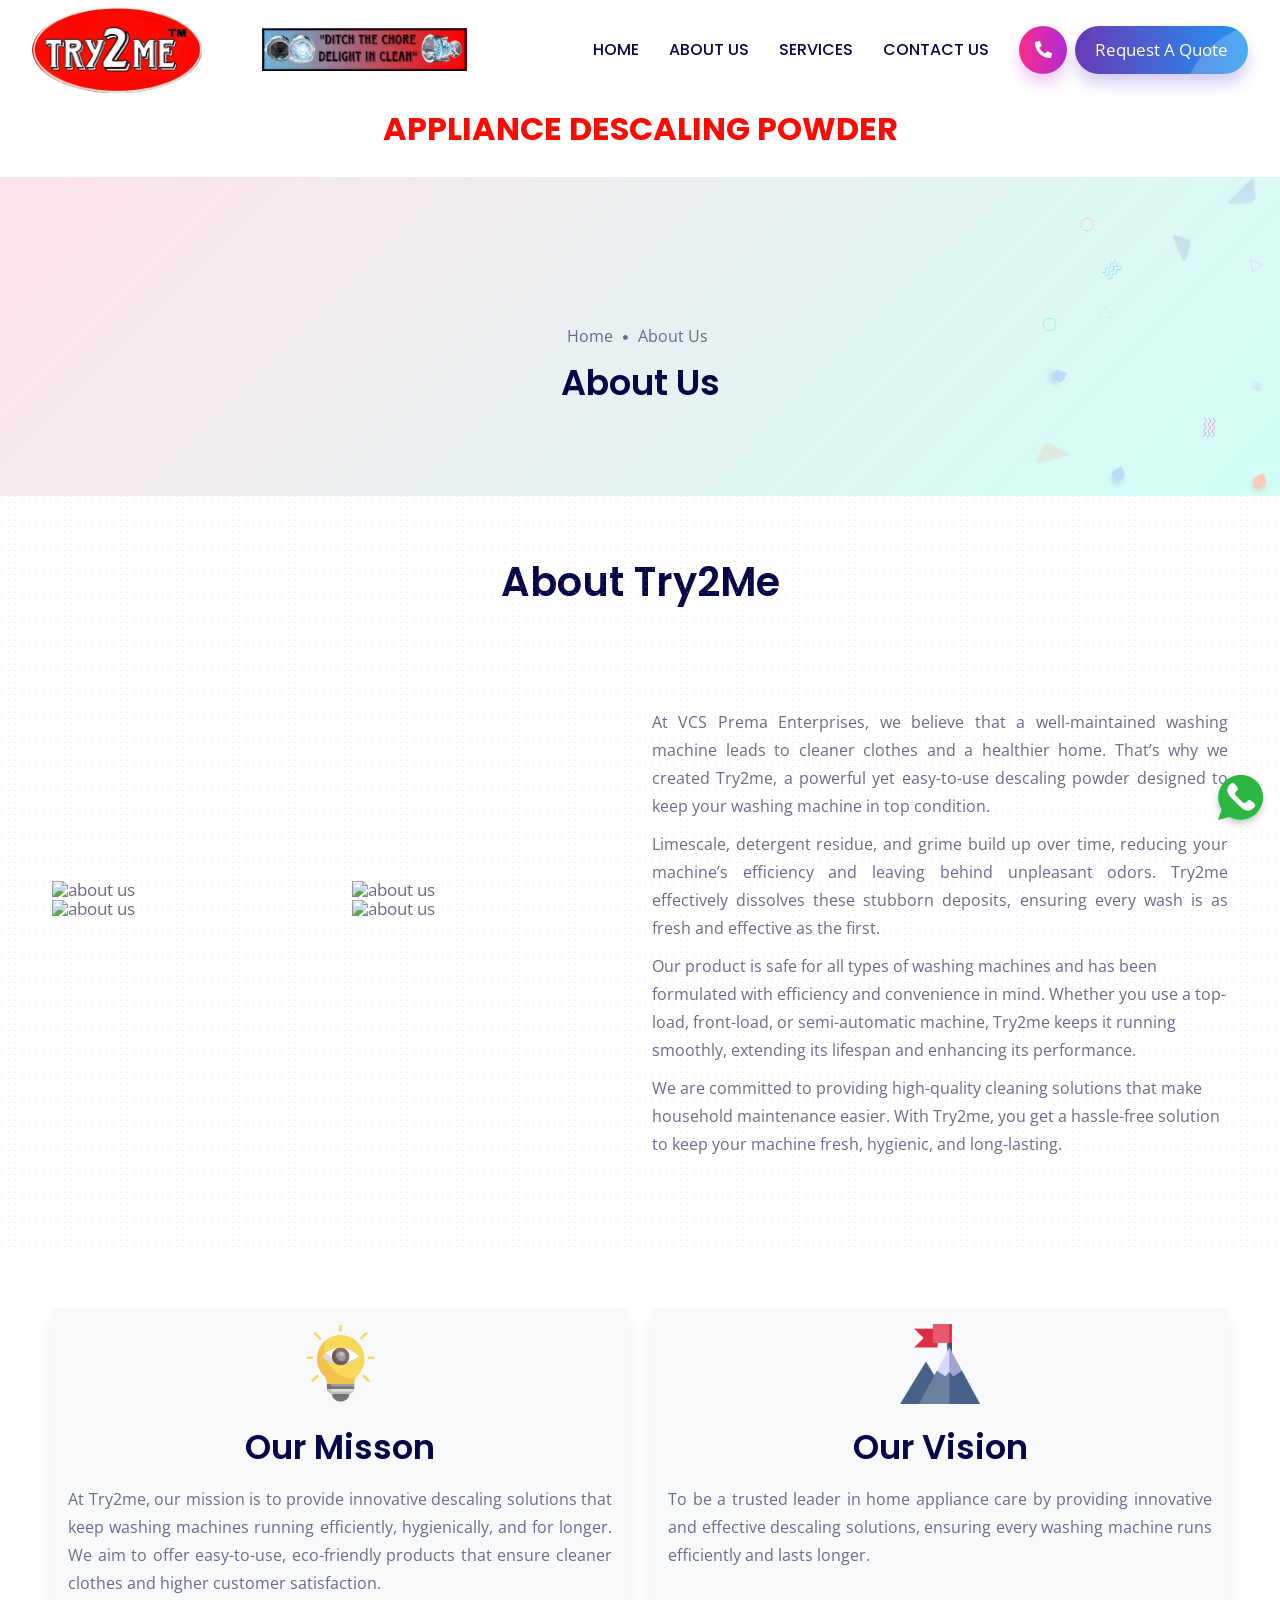
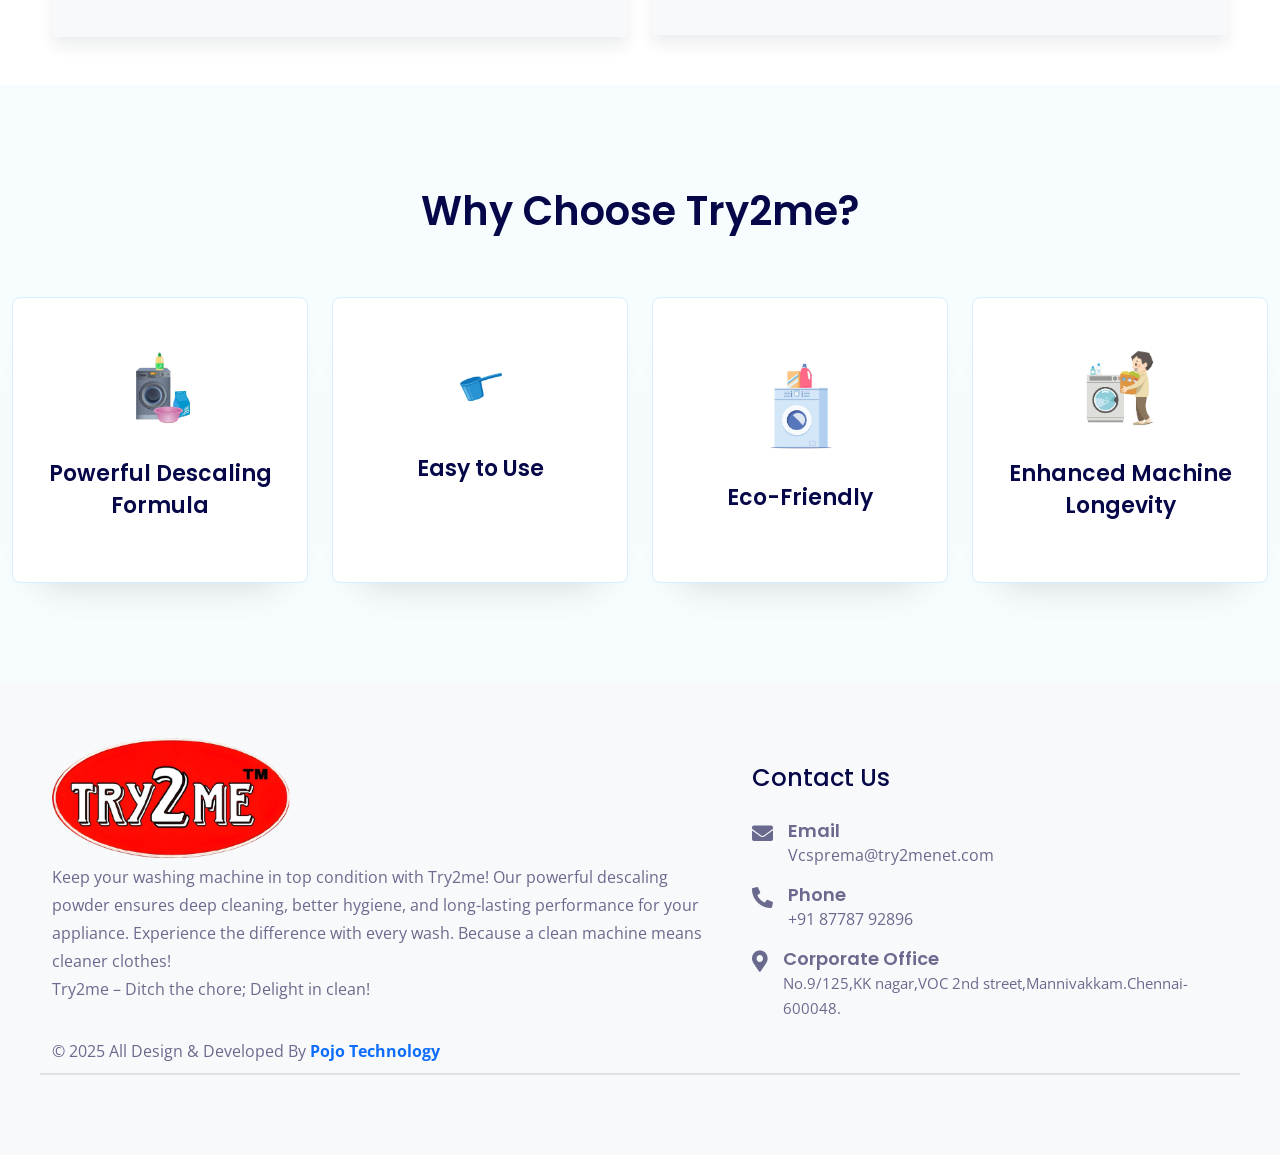
==== commit adcaaa27: "changes fixed" ====
--- a/about-us.html
+++ b/about-us.html
@@ -24,7 +24,7 @@
 	<link href="css/custom.css" rel="stylesheet">
 	<style>
 		.dsk-logo {
-			width: 380px;
+			width: 435px;
 		}
 	</style>
 </head>
@@ -42,7 +42,8 @@
 						</a>
 					</div>
 					<div class="col-6 d-flex align-items-center justify-content-center text-center">
-						<h5>DITCH THE CHORE DELIGHT IN CLEAN</h5>
+						<!-- <h5 class="slogan">DITCH THE CHORE DELIGHT IN CLEAN</h5> -->
+						 <img src="img/try2me/slogan.jpg" alt="" class="img-fluid">
 					</div>
 				</div>
 				</div>
@@ -156,7 +157,7 @@
 	<div class="container appliances-heading">
 		<div class="row">
 			<div class="col-12">
-					<h1 class="text-uppercase">Appliances
+					<h1 class="text-uppercase">Appliance
 						Descaling Powder</h1>
 			</div>
 		</div>
@@ -196,16 +197,16 @@
 					<div class="about-image">
 						<div class="row">
 							<div class="col-6">
-								<img src="img/try2me/img (5).jpg" alt="about us">
+								<img src="img/try2me/img (6).jpg" alt="about us">
 							</div>
 							<div class="col-6">
-								<img src="img/try2me/img (6).jpg" alt="about us">
+								<img src="img/try2me/4.jpg" alt="about us">
 							</div>
 							<div class="col-6">
 								<img src="img/try2me/img (12).JPG" alt="about us">
 							</div>
 							<div class="col-6">
-								<img src="img/try2me/img (13).jpg" alt="about us">
+								<img src="img/try2me/img (9).jpg" alt="about us">
 							</div>
 						</div>
 					</div>
--- a/css/style.css
+++ b/css/style.css
@@ -1 +1,9572 @@
-*,body{outline:0}*,h1,h2,h3,h4,h5,h6,p,ul{margin:0;padding:0}*,.badges{vertical-align:baseline}.floating-label label,.hc-offcanvas-nav:not(.nav-open)::after,.mouse-cursor,a.disabled{pointer-events:none}::-webkit-scrollbar{width:3px}::-webkit-scrollbar-track{background:#e8e8e8}::-webkit-scrollbar-thumb:hover{background:#fb5496}::-webkit-scrollbar-thumb{background-image:-webkit-linear-gradient(45deg,#ffbd84,#560097);background-image:-o-linear-gradient(45deg,#ffbd84,#560097);background-image:linear-gradient(45deg,#ffbd84,#560097)}::-moz-selection{background:rgba(166,175,189,.3)}::selection{background:rgba(166,175,189,.3)}*{-webkit-font-smoothing:antialiased;-moz-os-font-smoothing:grayscale;box-sizing:border-box}body{font-family:open sans,sans-serif;color:#6a6a8e;font-weight:400;font-style:normal;line-height:1;font-size:17px;overflow-x:hidden}article,aside,details,figcaption,figure,footer,header,nav,section,summary{display:block}h1,h2,h3,h4,h5,h6{font-family:Poppins,sans-serif;color:#050748;font-weight:600}.fa-icon,.header-heading .fa-icon{margin-left:5px;font-size:12px}ul{list-style:none}a:hover{text-decoration:none}button:focus{outline:0!important}.header-heading .fa-icon{animation:2s infinite arrowanim;-webkit-animation:2s infinite arrowanim}.common-heading{padding:0;text-align:center;position:relative;z-index:10}.common-heading h2{margin-bottom:60px}.inner-heading h2{margin-bottom:30px}.v-center{align-self:center;align-items:center}.lnk,button{position:relative;overflow:hidden}span.circle,span.circle2{background:rgba(255,255,255,.2);display:block;position:absolute;border-radius:50%;top:-10%}.animation,.circle,.circle2,.clients-logo,.custom-btn,.dropdown-toggle,.hoshd,.hover-scale img,.icon-set,.isotope_item,.link-hover,.main-header,.main-header.sticky,.navbar,.s-block,.sticky,.sub-menu-sec a,a,button,input{-webkit-transition:1.2s cubic-bezier(.17,.85,.438,.99);-o-transition:1.2s cubic-bezier(.17,.85,.438,.99);transition:1.2s cubic-bezier(.17,.85,.438,.99)}.no-shadow{box-shadow:none!important}span.circle{right:-130px;width:200px;height:200px}.lnk:hover span.circle{top:-10%;right:-80px}span.circle2{right:-50px;width:80px;height:80px}.mob-nav li,.top-header{position:relative}.lnk:hover span.circle2{top:-10%;right:-40px}.font-15{font-size:15px}.f-medium{font-weight:600}.f-bold,.text-bold{font-weight:700}.light-blue{background:#f8fdff}.text-radius{border-radius:3px;padding:0 3px}.text-primary{color:#fe4c1c}.text-second{color:#e91e63}.header-icon-nav a{background:0 0;padding:12px;margin:5px;border-radius:50%;color:#0a2233}.sticky .custom-nav .nav-list li a.menu-links,.sticky .dsk-logo{line-height:70px}.main-header.sticky{height:100px}.top-header{z-index:999}.navbar .mobile-menu{display:none}.navbar .mobilemenu{color:#0a2233;top:-4px;position:relative}.navbar .mobilemenu i{font-size:25px}.mob-nav{display:flex}.ml8{margin-left:8px}.animate{animation-duration:.4s;-webkit-animation-duration:.4s;animation-fill-mode:both;-webkit-animation-fill-mode:both}.top-header .dropdown-toggle::after{display:inline-block;margin-left:3px;vertical-align:baseline;content:"+";border-top:0;border-right:0;border-bottom:0;border-left:0;border-radius:100px}.slideIn{-webkit-animation-name:slideIn;animation-name:slideIn}.dropdown-item:focus,.dropdown-item:hover{color:#16181b;text-decoration:none;background-color:#fff;outline:0}.dropdown-item.active,.dropdown-item:active{color:#0a2233;text-decoration:none;background-color:#fff;outline:0}.dropdown-menu{border:0 solid rgba(0,0,0,.15)}header .dropdown-menu{position:absolute;top:100%;left:0;z-index:1000;display:none;float:left;min-width:10rem;padding:10px 0;margin:0;font-size:16px;color:#212529;text-align:left;list-style:none;background-color:#fff;background-clip:padding-box;border:0;border-top:0 solid #00baff;border-radius:0 0 8px 8px;-webkit-box-shadow:0 3.4px 2.7px -30px rgba(0,0,0,.059),0 8.2px 8.9px -30px rgba(0,0,0,.071),0 25px 40px -30px rgba(0,0,0,.2);box-shadow:0 3.4px 2.7px -30px rgba(0,0,0,.059),0 8.2px 8.9px -30px rgba(0,0,0,.071),0 25px 40px -30px rgba(0,0,0,.2)}.dropdown-item,.navbar-light .navbar-nav .nav-link{color:#0a2233;font-weight:500;font-family:Poppins,sans-serif}.dropdown-item{display:block;width:100%;clear:both;text-align:inherit;white-space:nowrap;background-color:transparent;border:0;font-size:15px;padding:10px 15px}.navbar-toggler{background-color:#fff;border:1px solid #fff}.top-header .sticky{background:#fff;-webkit-box-shadow:0 4px 6px 0 rgba(12,0,46,.08);box-shadow:0 4px 6px 0 rgba(12,0,46,.08);height:70px}.nav-item.dropdown:hover{background:#fff}.list-mnu li a{white-space:break-spaces;line-height:24px;padding:5px 10px}.navbar-light .navbar-nav .nav-link{font-size:16px;padding:0 15px;line-height:48px}.nav-bg-b .custom-nav .nav-list li a.menu-links,.top-header .navbar .custom-btn:focus,.top-header .navbar .custom-btn:hover{color:#fff}.fixed-top{position:fixed;top:0;right:0;left:0;z-index:1030;padding-top:0;padding-bottom:0;height:100px}.brand-logo a{display:block}.menu-header,.sub-menu-center-block{display:flex}.top-header .navbar .custom-btn{padding:0 32px;color:#fff;font-weight:400}.modal-backdrop{background:linear-gradient(135deg,#0c0004 0,#000e0c 100%)}.modal{z-index:999999}.abt{position:absolute;right:15px!important;top:0!important;z-index:9999999}.popup-modalfull .modal-dialog{min-height:100%;background:#fff;width:100%;max-width:100%;height:100%;margin:0}.popup-modalfull .modal-content{border:0;height:100%;border-radius:0}.popup-modalfull .modal-body{overflow-y:auto}.-reviewr,.about-agency,.app-cta,.bd-hor .bd-hor-base,.bd-hor .bd-hor-base:hover:after,.bhv-service,.breadcrumb-area,.breadcrumb-areav2,.case-study .image-div,.contact-location,.cta-area,.custom-nav .nav-list li a.menu-links,.footer-svg,.hero-card-web,.hero-section,.ho-gdnt .s-block,.image-div,.image-set,.img-ca2set,.instagram-post .thumb,.item-image,.link-hover a,.nn-card-set,.offer-image,.our-office,.overlay-- .s-block,.portfolio-item-info .-reviewr,.rpb-shop-items-tittl h3 a,.service,.service-section,.service-slide,.srvc-bg-nx,.team,.video-review{overflow:hidden}.main-header.sticky .nx-dropdown{top:65px}.main-header.sticky{background:#fff;-webkit-box-shadow:0 4px 6px 0 rgba(12,0,46,.08);box-shadow:0 4px 6px 0 rgba(12,0,46,.08)}.main-header{padding:0 20px;height:100px;z-index:99999;border-bottom:1px solid rgba(255,255,255,.1)}.fa-ani{margin-left:5px;font-size:12px;animation:2s infinite arrowanim;-webkit-animation:2s infinite arrowanim}.menu-header{align-items:center;justify-content:space-between;width:100%}.right-bddr{border-right:1px solid rgba(255,255,255,.1);padding:0 10px 0 0!important;margin:0 20px 0 0}.custom-nav .sbmenu>a::before{content:"+";position:absolute;right:4px}.btn-round-,.custom-nav .nav-list li.rpdropdown{position:relative}.custom-nav .sbmenu.hover>a::before{content:"-"}.btn-round-.trngl:after,.contact-info-:after,a.play-video::after,div.custom-nav>ul>li.sbmenu>a:after{content:''}.main-header.sticky .custom-nav .nav-list li a.menu-links{color:#050748}.main-header .mega-white-logo,.main-header.sticky .mega-white-logo,.nav-bg-b.main-header.sticky .mega-white-logo{display:none}.nav-bg-b.main-header .mega-white-logo{display:inline-block}.nav-bg-b.main-header .mega-darks-logo{display:none}.main-header.sticky .mega-darks-logo{display:inline-block}.dsk-logo{float:left;line-height:85px}.dsk-logo .nav-brand img{max-height:140px;width: 215px;}.custom-nav .smfull{width:100%}.custom-nav .nav-list li{display:inline-flex}.custom-nav .nav-list li a.menu-links{font-size:16px;color:#050748;font-family:Poppins,sans-serif;font-weight:500;padding:0 15px;line-height:85px;text-transform:uppercase;position:relative}.btn-br,.btn-br:hover{color:#fff}.btn-br{line-height:48px;border-radius:100px;padding:0 20px}.btn-round-{width:48px;height:48px;text-align:center;line-height:48px;padding:0;margin-right:8px;display:inline-block}.btn-round-.trngl:after{position:absolute;right:-4px;top:50%;width:0;height:0;border-left:6px solid transparent;border-right:6px solid transparent;border-top:8px solid #e8e8e8;clear:both;transform:translateY(-50%)}.btshad-b1{-webkit-box-shadow:0 10px 15px 0 rgba(175,0,87,.2);box-shadow:0 10px 15px 0 rgba(175,0,87,.2)}.btshad-b2{-webkit-box-shadow:0 10px 15px 0 rgba(56,0,189,.2);box-shadow:0 10px 15px 0 rgba(56,0,189,.2)}.nx-dropdown{position:absolute;z-index:1;top:80px;opacity:0;height:0;-webkit-transition:all .5s ease;-moz-transition:all .5s ease;-ms-transition:all .5s ease;-o-transition:all .5s ease;transition:all .5s ease}.submenu-btnset{position:relative;display:block;top:50%;-ms-transform:translateY(-50%);transform:translateY(-50%);white-space:normal}.sub-menu-column{width:25%;float:left;padding:0 20px}.sub-menu-column .menuheading{color:#050748;font-weight:700;font-size:18px;letter-spacing:.2px;margin:0 0 16px;padding:0 0 14px;border-bottom:1px solid #dadada}.sub-menu-column ul{width:100%;display:inline-block;position:relative}.sub-menu-column ul li{width:100%;height:auto;float:left;padding:0;margin-right:0;margin-bottom:9px}.sub-menu-column ul li a{width:100%;font-size:15px;color:#050748;position:relative;line-height:25px;font-weight:600; text-transform:uppercase}.sub-menu-section{box-shadow:0 10px 20px 0 rgb(0 0 0/.04);border-top:2px solid #f3f3f3;width:100%;padding:40px 0;display:inline-block;background-color:#fff;margin-top:4px}.btn-block a{min-width:230px;text-align:center;-webkit-box-shadow:0 10px 15px 0 rgba(47,0,16,.15);box-shadow:0 10px 15px 0 rgba(47,0,16,.15)}.bgtspnt{background:0 0!important}div.custom-nav>ul>li.sbmenu>a:after{position:absolute;width:100%;height:5px;background:#4f4daf;left:-100%;bottom:0;opacity:0;-webkit-transition:all .5s ease;-moz-transition:all .5s ease;-ms-transition:all .5s ease;-o-transition:all .5s ease;transition:all .5s ease}div.custom-nav>ul>li.sbmenu:hover>a:after{left:0;opacity:1}.contact-show{position:relative}.contact-show:hover .contact-inquiry{display:block}.contact-inquiry{width:285px;position:absolute;top:48px;right:0;z-index:99;display:none;transition:all 2s linear}.hrbg{background:#e4e8ff}.contact-info- .contct-heading{font-size:19px;color:#3c4147;font-weight:700;padding:11px 20px;letter-spacing:.2px}.common-heading>span,.pricing-table .title{text-transform:uppercase;letter-spacing:.5px}.contact-info- .inquiry-card-nn .title-inq-c{font-size:14px;font-weight:700}.contact-info- .inquiry-card-nn ul li a{font-size:16px;color:#050748;font-weight:700;text-decoration:none}.contact-info- .inquiry-card-nn{border-top:1px solid #e1e1e2;position:relative;padding:15px 20px;text-align:left}.contact-info-{width:100%;display:inline-block;padding:0;background:#fff;border-radius:5px;margin-top:20px;position:relative;box-shadow:0 0 5px rgba(0,0,0,.3)}.contact-info- .inquiry-card-nn ul li{list-style:none;margin:14px 0;text-align:left;display:block}.contact-info- .inquiry-card-nn ul li.mb0{margin-bottom:0}.contact-info- .inquiry-card-nn ul li i{font-size:20px;margin:0 11px 0 0;color:#8bc34a}.contact-info- .inquiry-card-nn span{font-size:13px;color:#828282}.contact-info- .inquiry-card-nn .fa-envelope{color:#012169}.contact-info-:after{position:absolute;border-left:7px solid transparent;border-right:7px solid transparent;border-top:7px solid transparent;border-bottom:7px solid rgba(255,255,255,.95);top:-14px;right:22px;transition:all 1s ease;-moz-transition:all 1s ease;-webkit-transition:all 1s ease}a.play-video{min-width:60px;min-height:60px;display:inline-flex;background:#fff;border-radius:1000px;transition:all .3s ease-in-out 0s;cursor:pointer;outline:0;position:relative;padding:10px;align-items:center}a.play-video::after{width:60px;height:60px;border-radius:100%;border:6px solid #fff;position:absolute;z-index:0;top:50%;left:50%;transform:translate(-50%,-50%);animation:ring-ani 1.75s infinite cubic-bezier(.66,0,0,1);box-shadow:0 0 0 0 rgba(12,108,211,.5)}.pricing-table img,.ps-block span{animation:border-transform 6s linear infinite}@-webkit-keyframes ring-ani{to{box-shadow:0 0 0 18px transparent}}.triangle-play{width:0;height:0;border-top:10px solid transparent;border-left:18px solid #ff2d8d;border-bottom:10px solid transparent;text-align:center;margin:0 auto}.hero-card-web{position:relative;padding-top:150px;padding-bottom:100px;height:100vh;align-items:center;display:flex}.hero-main-rp{padding:0 30px 0 180px}.hero-heading-sec h2{color:#fff;font-size:55px;line-height:67px;text-transform:uppercase;font-weight:700}.hero-heading-sec h2 span{display:block}.hero-heading-sec>p{color:#fff000;font-size:18px;max-width:400px;margin:40px 0}.flags-size{width:25px}.awards-block-tt{margin-top:40px}.hero-content-sec{display:inline-flex;align-items:center}.title-hero-oth p{font-size:20px;color:#fff;margin:0 0 0 25px;text-transform:uppercase}.title-hero-oth p span{display:block;color:#fff000}.btn-main,.btn-main:hover{color:#fff}.hero-service-cards{margin-top:100px}.service-slide{border-radius:30px;max-width:280px;margin:20px 0;transform-style:preserve-3d;transform:perspective(1000px)}.service-card-hh{transform:translateZ(20px);display:block}.image-sr-mm{height:250px;width:100%;padding:0;position:relative;margin:0 auto}.image-sr-mm img{position:absolute;bottom:0;left:0;right:0;top:0;margin:0 auto;max-width:100%;max-height:100%;width:initial!important}.about-agency:before,.hero-bg-bg1:before{content:"";width:100%;top:0}.title-serv-c{color:#fff;font-size:22px;font-weight:700;line-height:1.2;padding:20px 20px 35px}.title-serv-c span{display:block}.card-bg-a{background:#3faee5;background:-moz-linear-gradient(top,#3faee5 0,#6d03ce 100%);background:-webkit-linear-gradient(top,#3faee5 0,#6d03ce 100%);background:linear-gradient(to bottom,#3faee5 0,#6d03ce 100%)}.card-bg-b{background:#ff92f6;background:-moz-linear-gradient(top,#ff92f6 0,#b300a5 100%);background:-webkit-linear-gradient(top,#ff92f6 0,#b300a5 100%);background:linear-gradient(to bottom,#ff92f6 0,#b300a5 100%)}.card-bg-c{background:#3e35b7;background:-moz-linear-gradient(top,#3e35b7 0,#4c4aff 100%);background:-webkit-linear-gradient(top,#3e35b7 0,#4c4aff 100%);background:linear-gradient(to bottom,#3e35b7 0,#4c4aff 100%)}.card-bg-d{background:#f72c8c;background:-moz-linear-gradient(top,#f72c8c 0,#b82dcf 100%);background:-webkit-linear-gradient(top,#f72c8c 0,#b82dcf 100%);background:linear-gradient(to bottom,#ffa76a 0,#ff8e38 100%)}.card-bg-e{background:#5782ea;background:-moz-linear-gradient(top,#5782ea 0,#2251af 100%);background:-webkit-linear-gradient(top,#5782ea 0,#2251af 100%);background:linear-gradient(to bottom,#5782ea 0,#2251af 100%)}.card-bg-f{background:#95e5ff;background:-moz-linear-gradient(top,#95e5ff 0,#009688 100%);background:-webkit-linear-gradient(top,#95e5ff 0,#009688 100%);background:linear-gradient(to bottom,#95e5ff 0,#009688 100%)}.shape-bg3:before{content:"";background:url(../images/shape/shape-12.svg);position:absolute}.hero-bg-bg1:before{background:url(../images/hero/banner-shap-2.png) left 0 no-repeat;position:absolute;height:100vh;right:0;left:0;background-size:contain}.hero-section{position:relative;padding-top:100px;padding-bottom:100px;height:100vh;align-items:center;display:grid}.btn-main{font-size:16px;font-weight:400;font-family:Poppins,sans-serif;padding:0 32px;line-height:56px;text-align:center;outline:0;background-color:#560097;border:none;-webkit-border-radius:100px;border-radius:100px;display:inline-block;position:relative;-webkit-box-shadow:0 10px 15px 0 rgba(233,30,99,.15);box-shadow:0 10px 15px 0 rgba(233,30,99,.15)}.s-block,.wide-block{-webkit-box-shadow:0 3.4px 2.7px -30px rgba(0,0,0,.059),0 8.2px 8.9px -30px rgba(0,0,0,.071),0 25px 40px -30px rgba(0,0,0,.2)}.header-heading h1{font-size:60px;line-height:72px;font-weight:700;margin-bottom:30px}.header-heading p{font-size:20px;line-height:30px;margin-bottom:35px}.about-agency .common-heading h2{margin-bottom:20px}.about-agency{position:relative}.about-agency:before{background:url(../images/shape/dot_bg.png);position:absolute;height:100%}.text-l{text-align:left!important}.common-heading>span{color:#560097;font-size:16px;font-weight:400;margin:0 0 15px;display:block}.quote{font-weight:500;padding:25px;position:relative;border-left:4px solid #ff358f;margin:30px 0;background:#fafafb;color:#6a6a8e;font-family:Poppins,sans-serif}.user- .user-image img{border-radius:100%;width:80px}.user-info{margin:0 0 0 20px;text-align:left}.user-info p span{font-weight:700}.service-section{background:#fff;position:relative}.image-block img,.img-block img{width:100%;border-radius:8px}.shape-bg2:after,.shape-bg2:before,.shape-num .shape-loc:first-child:before,.shape-num .shape-loc:last-child:after{content:'';height:150px;width:150px;bottom:-60px}.white-text{color:#fff!important}.shape-num .shape-loc:first-child:before{background:url(../images/shape/shape-1.svg) no-repeat;background-size:auto;position:absolute;left:-40px;z-index:-1}.shape-num .shape-loc:last-child:after{background:url(../images/shape/shape-2.svg) no-repeat;background-size:auto;position:absolute;right:-40px;z-index:-1}.shape-bg2,.shape-bg2 img{position:relative}.shape-bg2 img{z-index:1}.shape-bg2:after{background:url(../images/shape/shape-2.svg) no-repeat;background-size:auto;position:absolute;right:-40px;z-index:-1}.shape-bg2:before{background:url(../images/shape/shape-1.svg) no-repeat;background-size:auto;position:absolute;left:-40px;z-index:0}.service-section:before{content:"";background:url(../images/shape/dot-shape.png) center top #d7f0fd;position:absolute;height:400px;right:0;left:0;top:0;width:100%;background-size:contain}.s-block,.upset,.wide-block{position:relative}.s-block{height: 100%;background:top right no-repeat #fff;background-size:200%;text-align:center;padding:50px 20px;margin:0;border:1px solid #d4f0ff;-webkit-border-radius:8px;border-radius:8px;box-shadow:0 3.4px 2.7px -30px rgba(0,0,0,.059),0 8.2px 8.9px -30px rgba(0,0,0,.071),0 25px 40px -30px rgba(0,0,0,.2)}.service-section .s-block{background:url(../images/shape/shape-7.svg) top right no-repeat #fff;background-size:180px}.s-card-icon{width:80px;margin:0 auto 30px}.s-block h4{margin:0 0 10px}.s-block a{display:inline-block;margin:30px 0 0;color:#050748;font-family:Poppins,sans-serif}.upset{z-index:5}.service-2:before{background-color:#f9f9f9}.wide-block{padding:40px 30px;margin:5px 0;border:0 solid #d4f0ff;-webkit-border-radius:8px;border-radius:8px;box-shadow:0 3.4px 2.7px -30px rgba(0,0,0,.059),0 8.2px 8.9px -30px rgba(0,0,0,.071),0 25px 40px -30px rgba(0,0,0,.2)}.service-img1{background:#e9ddff}.service-img1:after{background:url(../images/service/service-img-1.png)}.service-img2{background:#ffdadb}.service-img2:after{background:url(../images/service/service-img-2.png)}.service-img3{background:#d6edff}.service-img3:after{background:url(../images/service/service-img-3.png)}.service-img4{background:#ffede1}.service-img4:after{background:url(../images/service/service-img-4.png)}.wide-block:after{content:'';position:absolute;right:0;top:0;height:100%;width:100%;background-size:280px;background-position:right center;background-repeat:no-repeat}.block-space-{max-width:50%;position:relative;z-index:555}.wide-block h4{margin:20px 0 30px}.tilt3d .statistics-img{transform-style:preserve-3d;transform:perspective(1000px)}.tilt3d .statistics-img img{transform:translateZ(20px)}.statistics{align-items:center;display:flex}.statistics p{font-size:20px;margin:10px 0 0;font-weight:500}.statistics span{font-size:45px;font-family:Poppins,sans-serif;color:#050748;font-weight:700;display:inline-block}.statistics-img{width:100px;height:100px;float:left;padding:15px;background:#fff;border-radius:8px 40px;-webkit-box-shadow:0 3.4px 2.7px -30px rgba(0,0,0,.059),0 8.2px 8.9px -30px rgba(0,0,0,.071),0 25px 40px -30px rgba(0,0,0,.2);box-shadow:0 3.4px 2.7px -30px rgba(0,0,0,.059),0 8.2px 8.9px -30px rgba(0,0,0,.071),0 25px 40px -30px rgba(0,0,0,.2)}.statnumb{margin:0 0 0 20px;text-align:left;float:left}.small .statistics-img{width:75px;height:75px}.t-ctr{text-align:center}.small .statistics span{font-size:35px;color:#050748}.in-stats .statistics span{font-size:35px;color:#560097}.isotope_item h4 a,.portfolio-item-info h3 a,.work-card p{color:#050748}.small .statistics p{font-size:18px;line-height:24px}.small{margin-top:100px}.in-stats .statistics{text-align:left}.card-stats .statistics{padding:40px;text-align:center;border-radius:8px;background:#fff;-webkit-box-shadow:-30px 30px 60px #f2f2f2,30px -30px 60px #fff;box-shadow:-30px 30px 60px #f2f2f2,30px -30px 60px #fff}.portfolio-section{background:#fff;position:relative}.portfolio-section:before{content:"";background:url(../images/shape/dot-pattern.png);position:absolute;height:400px;right:0;left:0;top:0;background-size:auto}.isotope_item{position:relative}.item-info{padding:20px 0 0}.isotope_item h4{font-weight:600;margin:0 0 10px}.item-image{display:block;width:100%;border-radius:8px;background:#f3f9ff;-webkit-box-shadow:0 3.4px 2.7px -30px rgba(0,0,0,.059),0 8.2px 8.9px -30px rgba(0,0,0,.071),0 25px 40px -30px rgba(0,0,0,.2);box-shadow:0 3.4px 2.7px -30px rgba(0,0,0,.059),0 8.2px 8.9px -30px rgba(0,0,0,.071),0 25px 40px -30px rgba(0,0,0,.2)}.clients-logo,.portfolio-block{align-items:center;display:flex;position:relative}.item-image img{width:100%}.portfolio-block{padding:50px;border-radius:8px;justify-content:space-between}.portfolio-item-info{width:50%;padding-right:40px}.portfolio-item-image{width:50%;text-align:center}.portfolio-item-info .-reviewr{width:50px;height:50px;border-radius:100px;margin-right:15px}.portfolio-item-info .review-text{padding:0 0 20px}.portfolio-item-info .reviews-card{background:rgba(255,255,255,.6);padding:25px;border-radius:8px}.clients-logo{background:#fff;padding:0 15px;max-height:150px;min-height:150px;margin:0 15px;border:1px solid #d4f0ff;border-radius:8px;-webkit-box-shadow:-20px 20px 40px #ece0f2,20px -20px 40px #fff8ff;box-shadow:-20px 20px 40px #ece0f2,20px -20px 40px #fff8ff}.clients-section{background:#fffaf5;background:-moz-linear-gradient(top,#fffaf5 0,#f8ecff 100%);background:-webkit-linear-gradient(top,#fffaf5 0,#f8ecff 100%);background:linear-gradient(to bottom,#fffaf5 0,#f8ecff 100%)}.clients-logo img{margin:0 auto;display:block;width:160px}.opl ul{display:contents}.opl ul li{width:20%;float:left;position:relative}.work-category{background:#fbf9ed;background:-moz-linear-gradient(top,#fbf9ed 0,#fbeaf8 100%);background:-webkit-linear-gradient(top,#fbf9ed 0,#fbeaf8 100%);background:linear-gradient(to bottom,#fbf9ed 0,#fbeaf8 100%);position:relative}.work-category .common-heading h2{margin-bottom:30px}.work-card p{font-family:Poppins,sans-serif;line-height:24px;font-size:16px;margin:5px 0 0;padding:0 12px}.icon-bg{display:block;height:62px;width:62px;margin:0 auto;text-align:center}.icon-set{width:25%;display:inline-block;float:left;position:relative}.work-card{margin:10px;padding:30px 20px;max-height:170px;text-align:center;min-height:170px;border-radius:8px 40px;-webkit-box-shadow:0 3.4px 2.7px -30px rgba(0,0,0,.059),0 8.2px 8.9px -30px rgba(0,0,0,.071),0 25px 40px -30px rgba(0,0,0,.2);box-shadow:0 3.4px 2.7px -30px rgba(0,0,0,.059),0 8.2px 8.9px -30px rgba(0,0,0,.071),0 25px 40px -30px rgba(0,0,0,.2)}.cd1{background:#70e4e8}.cd2{background:#f5eb92}.cd3{background:#a3ffe2}.cd4{background:#ffbc7a}.cd5{background:#e3ff8e}.cd6{background:#ffa0c6}.cd7{background:#f3a6ff}.cd8{background:#97ffaf}.cd9{background:#6cfffa}.cd10{background:#77baff}.cd11{background:#ffefd4}.cd12{background:#7affdb}.testinomial-section{background:url(../images/shape/shape-9.svg) center left no-repeat #fff;background-size:contain}.testimonial-card .t-text p{font-size:16px;line-height:28px}.testinomial-section .owl-carousel .owl-dots{position:absolute;bottom:0;right:0;text-align:right;background:#fff;width:100px;margin:0;height:50px;padding:25px 0 0}.user-info p{font-size:16px;line-height:24px}.owl-carousel .user-image img{border-radius:100%;width:80px}.owl-carousel .owl-dots .owl-dot:before{top:2px;right:2px;bottom:2px;left:2px;opacity:0;background:0 0;border:1px solid #560097}.owl-carousel .owl-dots .owl-dot:after,.owl-carousel .owl-dots .owl-dot:before{content:'';position:absolute;border-radius:50%;-webkit-transition:ease-out .16s;transition:ease-out .16s}.owl-carousel .owl-dots .owl-dot{position:relative;display:inline-block;width:20px;height:20px;margin:0 2px;vertical-align:middle}.owl-carousel .owl-dots .owl-dot.active:before{top:0;right:0;bottom:0;left:0}.owl-carousel .owl-dots .owl-dot:after{top:50%;left:50%;-webkit-transform:translate(-50%,-50%);transform:translate(-50%,-50%);opacity:.4;background:#560097;width:4px;height:4px}.owl-carousel .owl-dots .owl-dot.active:after,.owl-carousel .owl-dots .owl-dot.active:before,.owl-carousel .owl-dots .owl-dot:focus:after,.owl-carousel .owl-dots .owl-dot:hover:after{opacity:1}.light-bgs{background:rgba(255,255,255,.52);padding:30px;border-radius:8px}.enquire-form{background:#d6fffc;background:-moz-linear-gradient(top,#D6FFFC 0,#ffeff5 100%);background:-webkit-linear-gradient(top,#D6FFFC 0,#ffeff5 100%);background:linear-gradient(to bottom,#D6FFFC 0,#ffeff5 100%)}.custom-file-label::after{line-height:44px;position:absolute;top:0;right:0;bottom:0;z-index:3;display:block;border:0;height:auto;padding:0 15px;color:#495057;content:"Browse";background-color:#e9ecef;border-left:inherit;border-radius:0;cursor:pointer}.custom-control-label::after,.custom-control-label::before{content:"";position:absolute}.custom-file-label{position:absolute;top:0;right:0;left:0;z-index:1;padding:0 15px;font-weight:400;height:50px;line-height:46px;background-color:#fff;border:2px solid #ced4da;border-radius:4px}.custom-file{position:relative;display:inline-block;width:100%;height:auto;margin-bottom:0}.modal-backdrop.show{opacity:.9;z-index:99999}.fdgn2 input,.fdgn2 select,.fdgn2 textarea{border:2px solid #e6e6e6!important}.form-block input:focus,.form-block textarea:focus{border-bottom:2px solid #560097}.form-block input,.form-block textarea{margin:0 0 15px;border:0;width:100%;color:#172b43;font-size:16px;background:#fff;outline:0}.form-block input{height:50px;padding:0 15px;border-bottom:2px solid #e6e6e6;-webkit-border-radius:4px;border-radius:4px}.form-block textarea{height:100px;padding:15px;border-bottom:2px solid #e6e6e6;-webkit-border-radius:4px;border-radius:4px}.form-block .form-group{margin-bottom:0}.form-block select{width:100%;height:50px;padding:0 15px;margin:0 0 15px;color:#172b43;font-size:16px;outline:0;background:#fff;border:0;border-bottom:2px solid #e6e6e6;-webkit-border-radius:4px;border-radius:4px}.help-block.with-errors{color:#ff5050}.messages .alert{position:relative;padding:6px 25px 6px 6px;margin-bottom:1rem;border:1px solid transparent;border-radius:.25rem;font-size:14px}.form-block .messages button:hover{background-color:transparent}.messages .close{font-size:1.5rem;font-weight:700;line-height:1;color:#000;text-shadow:0 1px 0 #fff;opacity:.5;text-align:right;position:absolute;right:5px;top:0}.custom-control-input:checked~.custom-control-label::before{color:#fff;border-color:#560097;background-color:#560097}.custom-control-input:focus~.custom-control-label::before{-webkit-box-shadow:0 3px 6px rgba(91,130,148,.08);box-shadow:0 3px 6px rgba(91,130,148,.08)}.image-div,.skyline-img{-webkit-box-shadow:0 3.4px 2.7px -30px rgba(0,0,0,.059),0 8.2px 8.9px -30px rgba(0,0,0,.071),0 25px 40px -30px rgba(0,0,0,.2)}.custom-control-input:focus:not(:checked)~.custom-control-label::before{border-color:#ffbc80}.custom-control-label::before{top:-1px;left:-1.5rem;width:20px;height:20px;pointer-events:none;background-color:#fff;border:1px solid #adb5bd}.custom-control-label::after{top:-3px;left:-26px;width:25px;height:25px;background:50%/50% 50% no-repeat}.fieldsets label,.our-office,.shape-bg1,.shape-num{position:relative}.custom-control{margin-bottom:10px}.form-block label input{height:20px;width:20px;position:relative;top:5px;margin:0 5px 0 0}.fieldsets label{top:-14px;font-size:14px;color:#560097;margin:0;padding:0;display:inline}.custom-control label{font-size:14px}.form-block label a{color:#000}.form-block p.trm{font-size:13px;width:100%;text-align:center;margin:10px 0 0}.form-block p.trm i{padding:5px 5px 0 0}.form-block button:hover{background-color:#560097}.form-block button{width:100%}.our-office{background:#fff}.shape-bg1:after,.shape-bg1:before,.shape-numm .shape-loc:first-child:before,.shape-numm .shape-loc:last-child:after{content:'';position:absolute;height:150px;width:150px;z-index:-1}.shape-numm .shape-loc:first-child:before{background:url(../images/shape/shape-1.svg) no-repeat;background-size:auto;left:-40px;top:-55px}.shape-numm .shape-loc:last-child:after{background:url(../images/shape/shape-2.svg) no-repeat;background-size:auto;right:-40px;top:-55px}.shape-bg1:before{background:url(../images/shape/shape-1.svg) no-repeat;background-size:auto;left:-40px;top:-55px}.shape-bg1:after{background:url(../images/shape/shape-2.svg) no-repeat;background-size:auto;right:-30px;top:-80px}footer,footer .row{position:relative}.office-text{padding:20px 0 0}.office-text h4{margin:0 0 10px}.office-text p{padding:0 50px 0 0;margin:0 0 20px}.skyline-img{background:#fbf4f1;padding:20px;border-radius:8px 40px 8px 0;box-shadow:0 3.4px 2.7px -30px rgba(0,0,0,.059),0 8.2px 8.9px -30px rgba(0,0,0,.071),0 25px 40px -30px rgba(0,0,0,.2)}.-address-list li a{color:#6a6a8e}.-address-list li a i{width:25px}.-address-list li{line-height:35px}#scrollUp:hover{opacity:1}#scrollUp{bottom:20px;right:20px;width:30px;height:50px;-webkit-border-radius:100px;border-radius:100px;color:#fff;opacity:.4;background:url(../images/icons/up-arrow.svg) center center no-repeat #00baff;background-size:15px}.footer-svg{height:80px;margin:-20px 0 0}.footer-svg svg path{fill:#fff0f5}footer .row{z-index:1}footer.ftshap:after,footer.ftshap:before{position:absolute;z-index:0;opacity:.5;content:""}footer.ftshap:after{background:url(../images/shape/shape-1.png) center right no-repeat;width:200px;height:370px;top:35%;right:0;background-size:80%}footer.ftshap:before{background:url(../images/shape/shape-2.png) left bottom no-repeat;width:250px;height:250px;bottom:0;left:0;background-size:100%}.email-subs-form,.hline{position:relative}.footer-row1{background:#fffdf2;background:-moz-linear-gradient(top,#fffdf2 0,#ffeff5 100%);background:-webkit-linear-gradient(top,#fffdf2 0,#ffeff5 100%);background:linear-gradient(to bottom,#fffdf2 0,#ffeff5 100%);padding:80px 0}.footer-row2{background:#f8f9fa;padding:50px 0 80px}.footer-row3{background:#8A2BE2;padding:40px 0}.email-subs h3{margin-bottom:10px}.hline{border-top:1px solid #e2eaef;margin:0}.email-subs-form form{align-items:center;justify-content:center;display:flex}.email-subs-form input{width:100%;height:65px;padding:0 175px 0 30px;margin:0;color:#172b43;font-size:16px;outline:0;background:#fff;border:1px solid #e6e6e6;-webkit-border-radius:100px;border-radius:100px;-webkit-box-shadow:-6px 6px 11px #f2f2f2,6px -6px 11px #fff0e8;box-shadow:-6px 6px 11px #f2f2f2,6px -6px 11px #fff0e8}.email-subs-form button{width:max-content;position:absolute;right:5px;border-radius:28px 100px 100px 28px;padding:0 30px;line-height:55px;box-shadow:none}.footer-row2 h5{margin-bottom:25px;font-size:24px;font-weight:500;margin-top:30px}.footer-address-list li p{font-weight:600;font-size:18px;font-family:Poppins,sans-serif;line-height:25px}.footer-address-list li p span{display:flex;font-weight:400;font-size:15px;font-family:open sans,sans-serif}.footer-address-list li>span{position:relative;top:5px}.footer-address-list li{color:#6a6a8e;display:flex;padding:0 0 5px}.footer-address-list li:last-child{padding:0}.footer-address-list li a{color:#6a6a8e;font-family:open sans,sans-serif;font-size:16px;line-height:24px}.footer-address-list li i{margin:0 15px 0 0;display:initial;font-size:21px}.ftr-details li{padding:0 0 15px}.footer-block{padding:20px 0}.social-links{text-align:right}.bread-titlev2,.breadcrumb-area,.copyright{text-align:center}.social-links a{color:#6a6a8e;font-size:25px;line-height:1}.footer-social-media-icons a:hover{color:#560097!important}.copyright,.footer- p a,.link-hover a{color:#6a6a8e}.footer-social-media-icons a{color:#fff;font-size:26px;border-radius:4px;margin:0 20px;width:35px;height:35px;display:inline-block;text-align:center;line-height:34px}.footer-social-media-icons{margin:0px}.link-hover a{font-family:Poppins,sans-serif;display:inline-block;padding:3px 0;position:relative;-webkit-transition:width .6s cubic-bezier(.25,.8,.25,1) 0s;-o-transition:width .6s cubic-bezier(.25,.8,.25,1) 0s;transition:width .6s cubic-bezier(.25,.8,.25,1) 0s;z-index:1}.link-hover a::after{content:"";width:0;height:1px;bottom:0;position:absolute;left:auto;right:0;z-index:-1;-webkit-transition:width .6s cubic-bezier(.25,.8,.25,1) 0s;-o-transition:width .6s cubic-bezier(.25,.8,.25,1) 0s;transition:width .6s cubic-bezier(.25,.8,.25,1) 0s;background:currentColor}.link-hover a:hover::after{width:100%;left:0;right:auto}.link-hover a:hover{color:#560097!important}.breadcrumb-area{padding:150px 0 90px;position:relative}.breadcrumb-areav2{padding:150px 0 100px;position:relative;background-size:cover;background-position:center center;background-repeat:no-repeat}.breadcrumb-area:after,.breadcrumb-area:before,.breadcrumb-areav2:before{content:'';position:absolute;height:100%;width:100%;right:0;top:0}.statistics-wrap{padding:30px 0;-webkit-box-shadow:0 10px 10px -10px rgba(0,0,0,.05);box-shadow:0 10px 10px -10px rgba(0,0,0,.05)}.breadcrumb-area:before,.breadcrumb-areav2:before{opacity:.85;left:0;z-index:0;background:-moz-linear-gradient(-45deg,#ffdee9 0,#c8fff4 100%);background:-webkit-linear-gradient(-45deg,#ffdee9 0,#c8fff4 100%);background:linear-gradient(135deg,#ffdee9 0,#c8fff4 100%)}.breadcrumb-area:after{background:url(../images/banner/banner-shap-2.png) center right no-repeat;z-index:1;background-size:contain}.breadcrumb-area ul li{display:block;display:inline-block}.breadcrumb-area .bread-menu li a{color:#6a6a8e;font-size:16px;font-weight:400;padding-right:6px;display:inline-block}.breadcrumb-area .bread-menu li+li::before{font-size:5px;font-family:'font awesome 5 free';content:"\f111";font-weight:700;margin:0 10px 0 0;position:relative;top:-3px}.text-block{position:relative;z-index:55}.bread-title h2{font-weight:600;font-size:35px;line-height:47px;margin:15px 0 0}.bread-inner p,.otherinfo p{line-height:28px}.bread-inner p{font-size:16px}.block-1 p+p{margin:25px 0 0}.block-1 .small{margin-top:50px}.block-1 .statnumb{margin:0}.why-choose{background:#f7fcff}.banner-4{background:url(../images/banner/2.jpg) center center no-repeat;background-size:cover}.bg-gradient99{background:#fff;background:-moz-linear-gradient(top,#fff 0,#eef4fd 100%);background:-webkit-linear-gradient(top,#fff 0,#eef4fd 100%);background:linear-gradient(to bottom,#fff 0,#eef4fd 100%)}.image-div{box-shadow:0 3.4px 2.7px -30px rgba(0,0,0,.059),0 8.2px 8.9px -30px rgba(0,0,0,.071),0 25px 40px -30px rgba(0,0,0,.2);-webkit-border-radius:8px;border-radius:8px}.info-text-block{padding:20px 0 0}.info-text-block h4{text-align:center;margin:0 0 10px}.info-text-block h4 a{color:#050748}.full-image-card{margin-top:60px}.otherinfo,.social-media-profile{margin:30px 0 0}.social-media-profile a{color:#6a6a8e;font-size:22px;margin:0 30px 0 0;display:inline-block;line-height:34px}.social-media-profile a:hover{color:#560097}.bg-shape img{position:relative;z-index:5}.bg-shape:after,.bg-shape:before{content:'';position:absolute;height:150px;width:150px;z-index:0}.bg-shape:after{background:url(../images/shape/shape-1.svg) no-repeat;background-size:auto;left:-55px;top:-55px}.bg-shape:before{background:url(../images/shape/shape-2.svg) no-repeat;background-size:auto;right:-55px;bottom:-55px}.key-points li:before,.ul-check li:before{content:"\f00c"}.banner-3{background:url(../images/banner/5.jpg) center center no-repeat;background-size:cover}.common-heading.pp h2{margin-bottom:0}.common-heading.pp{padding:0;text-align:left}.common-heading.pp p{margin:20px 0 0}.single-card-item{margin-top:60px}.filter-menu{text-align:right}.filters .filter-menu.recent{list-style:none;padding:0;bottom:0;position:inherit;text-align:right;margin:35px 0 0}.filters .filter-menu li{display:inline-block;padding:20px;color:#333;cursor:pointer;background:#feeee3;-webkit-border-radius:100px;border-radius:40px 40px 40px 20px}.filters .filter-menu li.is-checked{background:#f95b94;color:#fff}.portfolio-meta ul li{font-size:14px;color:#fff;display:block;text-align:left;background:#fff;position:relative;padding:15px 20px 15px 55px;border-bottom:1px solid #ebebeb}.portfolio-meta ul li p{font-family:Poppins,sans-serif;font-size:16px;line-height:28px;background:#fff;display:inline-block;color:#050748;font-weight:600}.portfolio-meta ul li p span{font-family:open sans,sans-serif;display:block;margin-top:2px;color:#6a6a8e;font-weight:400}.btn-outline,.cta-call a,.tech-icons a,.tech-icons li{display:inline-block}.portfolio-meta ul li i{position:absolute;left:10px;color:#050748;font-size:25px;top:50%;margin-top:-12.5px}.pv-:hover .item-image img{transform:scale(1)}.h-scroll{width:100%;padding:50px 10px}.tech-icons img{width:45px;margin:0 auto;position:absolute;right:0;left:0;top:50%;transform:translatey(-50%)}.tech-icons li{margin:6px}.tech-icons a:hover{border:4px solid #d9cbff}.tech-icons a{border:4px solid #fff;position:relative;width:90px;height:90px;background:#fff;border-radius:100%;-webkit-box-shadow:0 3.4px 2.7px -30px rgba(0,0,0,.059),0 8.2px 8.9px -30px rgba(0,0,0,.071),0 25px 40px -30px rgba(0,0,0,.2);box-shadow:0 3.4px 2.7px -30px rgba(0,0,0,.059),0 8.2px 8.9px -30px rgba(0,0,0,.071),0 25px 40px -30px rgba(0,0,0,.2)}.techonology-used-{text-align:center;background:#f9f9f9}.banner-2{background:url(../images/banner/6.jpg) center center no-repeat;background-size:cover}.service .common-heading h2{margin-bottom:20px}.cta-area{position:relative;background:#e0f8ff;background:-moz-linear-gradient(top,#e0f8ff 0,#fff0e5 100%);background:-webkit-linear-gradient(top,#e0f8ff 0,#fff0e5 100%);background:linear-gradient(to bottom,#e0f8ff 0,#fff0e5 100%)}.btn-outline{border:2px solid #000248;color:#050748;padding:0 32px;font-family:Poppins,sans-serif;font-size:16px;background:#fff;-webkit-box-shadow:0 10px 15px 0 rgba(3,35,68,.1);box-shadow:0 10px 15px 0 rgba(3,35,68,.1);line-height:52px;-webkit-border-radius:100px;border-radius:100px}.btn-outline:hover{background:#560097;color:#fff;border:2px solid #560097}.cta-call a,.ps-block span{font-family:Poppins,sans-serif;color:#6a6a8e}.cta-call{margin:30px 0 0}.cta-call i{margin:0 5px 0 0}.cta-call a{font-size:24px;padding:0 0 0 10px}.cta-area .common-heading h2{margin-bottom:40px}.shape{position:absolute}.shape-a1{bottom:-20px;left:0}.shape-a2{bottom:-30px;right:0}.shape-a3{top:0;right:0}.shape-a4{top:-150px;right:20%}.common-heading.ptag h2{margin-bottom:15px}.common-heading.ptag p{font-size:16px;line-height:28px}.ps-block span{font-size:60px;border:1px solid #e8e8e8;width:100px;height:100px;display:block;text-align:center;line-height:100px;margin:0 0 20px;border-radius:68% 32% 64% 36%/59% 59% 41% 41%;background:#f5f5ff}.ps-block h3{margin-bottom:20px}.ps-block p{font-size:16px;line-height:28px}.ps-block{padding:0 25px}.featured-project .isotope_item{margin-top:60px}.featured-project{background:#f3fbff;background:-moz-linear-gradient(top,#f3fbff 0,#fffdf6 100%);background:-webkit-linear-gradient(top,#f3fbff 0,#fffdf6 100%);background:linear-gradient(to bottom,#f3fbff 0,#fffdf6 100%)}.maga-btn{text-align:center}.image-block1 img{-webkit-box-shadow:-20px 20px 35px #dcdcdc,20px -40px 35px #fff;box-shadow:-20px 20px 35px #dcdcdc,20px -40px 35px #fff;-webkit-border-radius:8px;border-radius:8px;width:100%}.image-block img{-webkit-box-shadow:-20px 20px 35px #dcdcdc,20px -40px 35px #fff;box-shadow:-20px 20px 35px #dcdcdc,20px -40px 35px #fff;-webkit-border-radius:8px}.s-block-content{margin:0 0 0 20px}.key-points{display:block}.key-points li{padding:8px 0 8px 35px;position:relative;line-height:28px;font-size:17px}.key-points li:before{position:absolute;font-family:"font awesome 5 free";font-weight:900;left:0;top:9px;background:#ffc627;height:25px;width:25px;border-radius:50%;text-align:center;align-items:center;color:#333}.item-image,.pricing-table{position:relative}.blog-categories ul li a,.blog-header .user-info,.info-card span,.link-prbs,.pricing-table .title,.tabs a{font-family:Poppins,sans-serif}.service-point-2{display:flow-root}.service-point-2 li{font-size:17px;font-weight:600;line-height:25px;padding:4px 0;float:left;width:50%}.s-card-icon-large{width:150px}.s-block-content-large{margin:0 0 0 20px;width:calc(100% - 150px)}.pricing-table{text-align:center;padding:30px 30px 0;-webkit-border-radius:8px;border-radius:8px;-webkit-box-shadow:-30px 30px 60px #f2f2f2,30px -30px 60px #fff;box-shadow:-30px 30px 60px #f2f2f2,30px -30px 60px #fff}.pricing-table img{background:#e9f8ff;width:90px;height:90px;border-radius:100%;padding:10px;border:8px solid #fbfbfb}.pricing-table .title{margin:30px 0 10px;font-size:16px;font-weight:700;width:100%;display:block}.pricing-table .title-sub{margin:0 0 30px}.pricing-table .inner-table h2{font-size:42px;font-weight:700;color:#560097;margin-bottom:3px}.pricing-table .inner-table p.duration{color:#72729a;font-weight:500;margin-bottom:0}.pricing-table .inner-table .details{margin-top:35px;padding-top:28px;padding-bottom:30px;line-height:42px;border-top:1px solid #e5e5e5}.pricing-table a{margin-bottom:-26px;display:inline-block}.pricing-table .inner-table .details ul{list-style:none;margin-bottom:0;padding:0}.pricing-table.best-plan .inner-table h2{color:#2a89ea}.pricing-table.best-plan img{background:#ccf0ff;width:90px;height:90px;border-radius:100%;padding:10px;border:8px solid #e9f8ff}.banner-5{background:url(../images/banner/7.jpg) center center no-repeat;background-size:cover}.case-study1,.case-study3{overflow:hidden}.case-study .image-div{border-radius:8px;-webkit-box-shadow:0 3.4px 2.7px -30px rgba(0,0,0,.059),0 8.2px 8.9px -30px rgba(0,0,0,.071),0 25px 40px -30px rgba(0,0,0,.2);box-shadow:0 3.4px 2.7px -30px rgba(0,0,0,.059),0 8.2px 8.9px -30px rgba(0,0,0,.071),0 25px 40px -30px rgba(0,0,0,.2)}.case-study2{background:#fee}.image-div img{width:100%}.case-study2 .s-block{text-align:center;background:#fff;padding:50px 20px;margin:5px 0;position:relative;border:1px solid #d4f0ff;-webkit-box-shadow:-25px 25px 45px #f0dede,25px -25px 45px #fff6f6;box-shadow:-25px 25px 45px #f0dede,25px -25px 45px #fff6f6}.case-study1 .image-block img,.case-study3 .image-block img{-webkit-box-shadow:-20px 20px 35px #dcdcdc,20px -40px 35px #fff;box-shadow:-20px 20px 35px #dcdcdc,20px -40px 35px #fff;width:100%}.info-card,.pr-shadow{-webkit-box-shadow:0 3.4px 2.7px -30px rgba(0,0,0,.059),0 8.2px 8.9px -30px rgba(0,0,0,.071),0 25px 40px -30px rgba(0,0,0,.2)}.case-study4{background:#fff}.project-platform{display:inline-flex}.project-platform-used a{display:flex;margin:0 auto;align-items:center;height:100%}.project-platform-used img{width:40px;margin:0 auto}.project-platform-used{width:80px;height:80px;background:#fff;border-radius:100%;text-align:center}.screen-splits{padding:0 10px}.vrbloglist+.vrbloglist{margin-top:60px}.entry-blog{text-transform:capitalize;font-weight:400;font-size:15px;margin:5px 0 15px}.entry-blog a{color:#6a6a8e}.entry-blog a i{margin-right:4px}.bypost,.posted-on{margin-right:10px}.category-blog{position:absolute;left:0;bottom:0}.category-blog a{display:inline-block;padding:5px;background:#fe409c;color:#fff}.image-set{border-radius:8px}.image-set img{width:100%}.blog-header .user-image img{border-radius:100%;width:50px}.blog-header .user-info{margin:0 0 0 20px}.postwatch{text-align:right}.ul-list{padding:0 0 0 20px}.author-block,.rd-quote{padding:30px;position:relative}.ul-list li{font-size:16px;line-height:38px;list-style-type:circle}.rd-quote{border-left:4px solid #fc4899;font-size:20px;line-height:32px;font-style:italic;margin:40px 0;background:#fafafb}.author-block{margin-top:50px;border-top:none;background:#fafafb;border-radius:10px}.author-block .user-image img{width:80px;border-radius:100px}.comments-block h2{font-weight:600;font-size:25px;line-height:35px}.comments-block .user-info h5 span{font-size:15px;text-align:right;float:right;color:#6a6a8e}.comments-block .user-info h5{font-size:20px;display:flow-root}.comments-block .user-info h5 a{display:inline-block;padding:0 0 0 6px;color:#00b2ff}.comments-block .user-image img{width:50px;border-radius:100px}.replied{padding-left:60px}.form-blog button{width:max-content}.comments-block .media+.media{margin-top:60px}.form-blog{background:#fafafb;padding:40px;border-radius:8px}.offer-image{border-radius:8px}.offer-image img{width:100%}.recent-post .post-info p{font-size:16px;line-height:28px}.recent-post .post-image img{border-radius:8px;width:80px}.recent-post .post-image a{display:block}.recent-post .post-info h5 a{color:#050748}.recent-post .post-info h5 a:hover{color:#2196f3}.recent-post .post-info h5{font-size:16px;line-height:26px}.post-info{margin:0 0 0 20px}.widgets h3{font-size:20px}.recent-post .media+.media{margin-top:20px}.tabs a{font-size:15px;font-weight:400;text-transform:lowercase;padding:0 10px;line-height:30px;border-radius:4px;border:none;color:inherit;margin:0 4px 8px 0;display:inline-block;background:#f6f5fa}.blog-categories ul li:first-child a{padding-top:0}.blog-categories ul li a{display:block;padding:10px 0;font-size:16px;line-height:28px;border-bottom:1px solid #d3d3d3;text-decoration:none;color:#757589;position:relative}.blog-post-tag span,.blog-share-icon span{font-weight:700;color:#062a4d;display:block;margin-bottom:17px;font-size:18px}.blog-categories ul li span.categories-number{position:absolute;right:0}.blog-categories ul li:first-child{border-top:0 solid}.blog-share-icon a{color:#6a6a8e;font-size:18px;margin-right:22px}.blog-post-tag a{color:#6a6a8e;display:inline-block;font-size:14px;font-weight:600;margin-right:10px;margin-bottom:10px;border-width:2px;border-style:solid;border-color:#eaedff;border-image:initial;padding:12px 24px;border-radius:5px}.blog-share-icon a:last-child{margin-right:0}.post-navigation span a{color:#6a6a8e;margin-bottom:5px;display:block}.post-navigation h4 a{color:#050748}.banner-6{background:url(../images/banner/4.jpg) center center no-repeat;background-size:cover}.info-card{padding:30px;box-shadow:0 3.4px 2.7px -30px rgba(0,0,0,.059),0 8.2px 8.9px -30px rgba(0,0,0,.071),0 25px 40px -30px rgba(0,0,0,.2)}.contact-card{background:#fff8f2}.email-card{background:#ffecec}.skype-card{background:#eafffd}.info-card span i{margin-right:10px}.info-card span{font-size:20px;font-weight:700}.info-card p{font-size:16px;line-height:28px;margin:20px 0 10px}.info-card a{font-size:20px;color:inherit;font-weight:600}.bglight{background:#fbfbfb}.list-ul li{padding:0 0 12px 29px;position:relative;line-height:22px;font-size:16px}.list-ul li:before{font-family:"font awesome 5 free";font-weight:700;position:absolute;left:0;top:2px;font-size:15px}.error-block,.layer-div{position:relative}.ul-circle li:before{content:"\f0a9"}.ul-numm li{list-style-type:decimal;padding:0 0 12px 5px}.ul-abc li{list-style-type:upper-latin;padding:0 0 12px 5px}.ul-liin{padding:0 0 0 20px}.error{height:100vh}.error-block{padding-top:50px;z-index:5}.error-block a{margin-top:40px}.layer-div:before{background:url(../images/icons/404.svg) center center no-repeat;background-size:70%;content:"";display:flex;align-items:center;justify-content:center;position:absolute;top:0;bottom:0;text-align:center;right:0;left:0;z-index:0}.reviews-block{background:#fafaff}.pr-shadow{box-shadow:0 3.4px 2.7px -30px rgba(0,0,0,.059),0 8.2px 8.9px -30px rgba(0,0,0,.071),0 25px 40px -30px rgba(0,0,0,.2)}.revbx-lr{font-size:40px}.revbx-rl{text-align:right;display:block}.revbx-rl img{max-width:130px}.reviews-card{position:relative;z-index:9;background:#fff;padding:25px;border-radius:8px}.right-review-box p{color:#676767;font-size:16px;line-height:25px;letter-spacing:.4px;font-style:inherit}.review-text{padding:30px 0;text-align:justify}.left-review-box h4{font-size:16px;letter-spacing:1px;color:#333;padding:8px 0 0}.-client-details-{display:flex}.-reviewr{width:70px;height:70px;border-radius:100px;margin-right:15px}.reviewer-text h4{color:#333;padding:5px 0 0;font-size:16px;line-height:24px}.reviewer-text p{font-size:15px;line-height:20px}.star-rate li{display:inline-block;margin:0 2px}.star-rate{margin-top:5px}.star-rate li a.chked{color:#ff711c}.star-rate li a{color:#6a6a8e}.fl-hero{background:url(../images/shape/hero-shape.svg) center center no-repeat,center center no-repeat #ffd6d6;background-size:cover,cover}.showin-mobile{display:none}.follow-label h6{margin:0 40px 0 0;position:relative}.follow-label h6:after{content:'';position:absolute;top:50%;right:-38px;width:30px;height:1px;background:#6a6a8e}.follow-label a{color:#6a6a8e;padding:5px 10px;font-size:20px}.counter-number{transform:translateZ(20px)}.hexagon{transform-style:preserve-3d;transform:perspective(1000px);text-align:center;min-width:240px;height:auto;padding:20px 30px;margin:0 20px;background:#fff;border-radius:8px 40px;-webkit-box-shadow:0 3.4px 2.7px -30px rgba(0,0,0,.059),0 8.2px 8.9px -30px rgba(0,0,0,.071),0 25px 40px -30px rgba(0,0,0,.2);box-shadow:0 3.4px 2.7px -30px rgba(0,0,0,.059),0 8.2px 8.9px -30px rgba(0,0,0,.071),0 25px 40px -30px rgba(0,0,0,.2)}.hexa1{border:2px solid #ffc3fe}.hexa2{border:2px solid #ffe6ba}.hexa3{border:2px solid #addaff}.hexa4{border:2px solid #ffbaba}.counter-no span{font-size:50px;font-weight:700;color:#050748}.counter-no p{font-size:20px;margin:10px 0 0;font-weight:500}.counter-no{display:inline-block}.freelance-service{background:#d4f0ff}.header-heading .title-{display:block;margin-bottom:15px}.header-heading span{color:#560097}.lead-hero{background:url(../images/hero/bg-gradient.jpg) center center no-repeat;background-size:cover}.follow-label{display:flex}.lead-gen-client .clients-logo{background:#fff;padding:0 15px;max-height:150px;min-height:150px;margin:0;border:1px solid #d4f0ff;align-items:center;display:flex;position:relative;border-radius:8px;-webkit-box-shadow:-20px 20px 40px #ece0f2,20px -20px 40px #fff8ff;box-shadow:-20px 20px 40px #ece0f2,20px -20px 40px #fff8ff}.-vid-ico,.review-vid-details{align-items:center;padding:10px}.itm-media-object .media .img-media{width:65px;background:#d3f3ff;padding:10px;border-radius:8px}.itm-media-object .media-body{margin-left:30px}.why-choos-lg{position:relative}.why-choos-lg:before{content:"";background:url(../images/shape/dot_bg.png);position:absolute;width:100%;height:100%;top:0}.itm-media-object h4{text-align:left}.-cta-btn,.badges-content,.img-with-shape,.rount-btn,.triangle-play2{text-align:center}.srvc-bg-nx{background:#fff;border-radius:6px;margin:0 10px;height:240px;-webkit-box-shadow:0 3.4px 2.7px -30px rgba(0,0,0,.059),0 8.2px 8.9px -30px rgba(0,0,0,.071),0 25px 40px -30px rgba(0,0,0,.2);box-shadow:0 3.4px 2.7px -30px rgba(0,0,0,.059),0 8.2px 8.9px -30px rgba(0,0,0,.071),0 25px 40px -30px rgba(0,0,0,.2)}.about-sec-rpb{background:#fff8f2}.about-sec-rpb.pad-tb{padding-top:60px;padding-bottom:200px}.badges-content p{font-size:15px;line-height:22px;padding:0 50px;margin-top:10px}.common-heading.w-txt>span,.w-txt h2{color:#fff}.-service-list li:last-child{border-right:none}.service-sec-list p{font-size:15px;line-height:24px;margin:14px 0 0}.-service-list li a{font-size:10px;color:#6a6a8e;text-transform:uppercase;text-decoration:none;padding-bottom:5px;display:inline-block;font-weight:700}.link-prb{display:block}.col-lg-6-cus{width:40%}.col-lg-3-cus{width:30%}.mt30-{margin-top:20px}.text-w,.text-w a,.text-w h1,.text-w h2,.text-w h3,.text-w h4,.text-w h5,.text-w h6{color:#fff}.service-section-prb{position:relative;margin-top:-200px}.bg-shape-dez{position:relative}.bg-shape-dez::after,.bg-shape-dez::before{position:absolute;z-index:0;content:'';width:50%;height:50%;background:#007bff;background:-webkit-linear-gradient(left,#007bff 0,#560097 100%);background:linear-gradient(to right,#007bff 0,#560097 100%)}.ovr-bg1 .ovr-base:before,.ovr-bg2 .ovr-base:before,.video-review a:after{content:""}.bg-shape-dez::after{top:-10px;right:-10px;border-radius:0 8px 0 0}.bg-shape-dez::before{bottom:-10px;left:-10px;border-radius:0 0 0 8px}.single-image img{position:relative;z-index:5;border-radius:8px}.srcl1{background:#f3f5ff;border-bottom:4px solid #b0bdff}.srcl2{background:#fff3e6;border-bottom:4px solid #ffc093}.srcl3{background:#fbeefd;border-bottom:4px solid #f6bcff}.srcl4{background:#effdff;border-bottom:4px solid #9ff3ff}.srcl5{background:#fbfff1;border-bottom:4px solid #ffdaa2}.service-sec-list p{display:none}.service-sec-list{padding:52px 25px}.service-sec-brp{padding:30px 25px}.service-sec-list img{-moz-transition:width .5s,height .5s;-webkit-transition:width .5s,height .5s;transition:width .5s,height .5s;height:60px;width:60px;margin-bottom:10px}.service-sec-list:hover{padding:25px}.service-sec-list:hover img{height:0;width:60px}.service-sec-list:hover p{display:block}.service-sec-list,.service-sec-list:hover,.service-sec-list:hover p{-moz-transition:all .8s;-o-transition:all .8s;-webkit-transition:all .8s;transition:all .8s}.-cta-btn{margin:0 auto;display:inline-block;width:100%}.-cta-btn p{font-size:30px;color:#050748;margin:0 30px 0 0}.-cta-btn p span{font-weight:700}.free-cta-title{display:inline-flex}.key-block.shadow-box{padding:15px;margin-bottom:20px;border-top:3px solid #a241bb;transition:all .3s ease-out 0s}.key-icon{margin-right:15px;float:left}.clients-logos ul li p{font-size:12px;padding-top:.5em;letter-spacing:0;font-weight:300;color:#959595}.clients-logos ul li{display:inline-block;padding:30px 0 0}.brand-logo{max-width:180px;margin:0 auto;padding:10px}.video-review{border-radius:8px}.video-review a{position:relative;display:inline-block}.video-review a:after{display:block;position:absolute;left:0;top:0;opacity:1;width:100%;height:100%;z-index:5;background:-moz-linear-gradient(top,rgb(30,87,153,0) 0,rgb(32,124,202,0) 70%,rgb(0,0,0,.5) 100%);background:-webkit-linear-gradient(top,rgb(30,87,153,0) 0,rgb(32,124,202,0) 70%,rgb(0,0,0,.5) 100%);background:linear-gradient(to bottom,rgba(30,87,153,0) 0,rgba(32,124,202,0) 70%,rgba(0,0,0,.5) 100%)}.review-vid-details{display:flex;justify-content:space-between;width:100%;position:absolute;bottom:0;z-index:10}.review-vid-details p{font-weight:700;color:#fff;font-size:20px}.-vid-ico{min-width:40px;min-height:40px;display:inline-flex;background:#fff;border-radius:1000px;transition:all .3s ease-in-out 0s;cursor:pointer;outline:0;position:relative}.triangle-play2{width:0;height:0;border-top:7px solid transparent;border-left:12px solid #ff2d8d;border-bottom:7px solid transparent;margin:0 auto}.rount-btn{width:52px;height:52px;padding:0;font-size:18px;border:2px solid #dcdcdc}.review-ref{display:flex;align-items:center;justify-content:space-around}.review-icons a{display:inline-block;padding:0 20px}.bg-none{background:0 0}.img-with-shape{position:relative}.dg-hero-img0{border-radius:8px;transform:translateZ(60px);position:relative;z-index:9}.dg-hero-shp1a{top:0;left:0}.dg-hero-shp1{top:-50px;left:0}.dg-hero-shp2{transform:translatez(80px);top:40%;z-index:999;left:0;max-width:120px}.dg-hero-shp3{bottom:-80px;right:0}.shape-dg-1{position:absolute}.dark-main .-content-sec .title-hero-oth p,.dark-main .footer-address-list li a,.dark-main .post-social a,.dark-main a,.dark-main p{color:#a2a2a2}.dark-main .entry-blog-post a,.dark-main .isotope_item h4 a,.dark-main .link-reviewrr a,.dark-main .review-vid-details p,.dark-main .single-blog-info- h4 a,.dark-main .statistics span,.dark-main .title-hero-oth p,.dark-main h1,.dark-main h2,.dark-main h3,.dark-main h4,.dark-main h5,.dark-main h6{color:#e6e6e6}.dark-main a.bg-btn,.dark-main a.lnk{color:#fff}.dark-main input,.dark-main textarea{box-shadow:none}.dark-main .s-block,.dark-main .single-blog-post-{background:#1d1d1d;border:1px solid #1d1d1d}.dark-main .post-social{border-top:1px solid #2b2b2b}.dark-main .blog-content-tt{border:0 solid #ececec}.f-weight .-cta-btn p span{font-weight:900}p.video-lab--{color:#6a6a8e}.mr25{margin-right:25px}.dg-bg2{background-image:-moz-linear-gradient(45deg,#ff3870 0,#ff3870 50%,#c300c3 100%)!important;background-image:-webkit-linear-gradient(45deg,#ff3870 0,#ff3870 50%,#c300c3 100%)!important;background-image:linear-gradient(45deg,#ff0048 0,#ff3870 50%,#c300c3 100%)!important}.hero-digital-agency-1 p{color:#bdbfca}.hero-digital-agency-1 .header-heading h1{font-size:80px;line-height:90px;font-weight:900}.-content-sec .triangle-play{border-left:25px solid #fff}.-content-sec a.play-video::after{border:6px solid #ff2d8d}.-content-sec a.play-video{background:#ff2d8d}.-content-sec .title-hero-oth p{font-size:18px;color:#6a6a8e;margin:0 0 0 20px;text-transform:capitalize}.-service-list li,.common-heading-2>span,.sctxt{text-transform:uppercase}.dg-btn{background-color:transparent;border:1px solid #fff}.dg-bg{background-color:#202020}.dg-bg--1{background-color:#111}.dg-bg--2{background-color:#171717}.dg-clients-section .opl ul li{display:inline-block;padding:30px 0 0}.dg-clients-section .opl ul li p{font-size:12px;padding-top:.5em;letter-spacing:0;font-weight:300;color:#959595}.common-heading-2 h2,.common-heading-2>span,.hero-creative-agenc1 .header-heading h1{font-weight:900}.dg-testinomial-section .owl-carousel .owl-dots{position:absolute;bottom:0;right:0;text-align:right;background:0 0;width:100px;margin:0;height:50px;padding:25px 0 0}.full-video,.ovr-bg2 .ovr-base:before{height:100%;width:100%;position:absolute}.quote-css{font-size:45px;padding:0 20px 0 0;color:#909090}.video-testimonial{display:flex}.dg-statistics-section .statistics span{font-size:45px;font-weight:900}.common-heading-2{padding:0;text-align:center;position:relative;z-index:10}.common-heading-2>span{color:#560097;letter-spacing:.5px;font-size:16px;margin:0 0 15px;display:block}.itm-media-object .media img{width:100%}.itm-media-object .media .img-ab-{background:#f5f5f5;border-radius:8px;width:65px;padding:10px}.overlay-- .s-block{background:#222;border:1px solid #222;padding:30px}.ovr-bg1 .ovr-base:before{background:-webkit-linear-gradient(45deg,#ff0048 0,#ff3870 50%,#c300c3 100%);background:linear-gradient(45deg,#ff0048 0,#ff3870 50%,#c300c3 100%);width:100%;height:100%;position:absolute;top:0;right:0;left:0;opacity:0}.nn-card-set,.single-blog-img-{position:relative}.nn-card-set{z-index:5}.ho-gdnt .s-block:hover:before{opacity:1}.ho-gdnt .ovr-base:before{-webkit-transition:.8s cubic-bezier(.17,.85,.438,.99);-o-transition:.8s cubic-bezier(.17,.85,.438,.99);transition:.8s cubic-bezier(.17,.85,.438,.99)}.dg2-main .isotope_item h4 a,.ho-gdnt .s-block:hover a,.ho-gdnt .s-block:hover h4,.ho-gdnt .s-block:hover p{color:#fff}.up-hor:hover{transform:translateY(-7.5px)}.h-scl-:hover .h-scl-base{-webkit-transform:scale(.9);-ms-transform:scale(.9);transform:scale(.9)}.h-scl-:hover .h-scl-base img{-webkit-transform:scale(1.15);-ms-transform:scale(1.15);transform:scale(1.15)}.h-scl- .h-scl-base{-webkit-transform:scale(1);-ms-transform:scale(1);transform:scale(1)}.bd-hor .bd-hor-base:after,.h-scl- .h-scl-base,.h-scl-base img,.up-hor{-webkit-transition:1.2s cubic-bezier(.17,.85,.438,.99);-o-transition:1.2s cubic-bezier(.17,.85,.438,.99);transition:1.2s cubic-bezier(.17,.85,.438,.99)}.itm-media-object h4{margin-bottom:10px}.single-blog-post-{border-radius:8px;background:#fff}.single-blog-img- img{border-radius:8px 8px 0 0}.entry-blog-post{border-radius:100px;padding:10px 15px;margin:0 20px;position:absolute;bottom:-18px;right:0;left:0;justify-content:space-between;display:flex}.entry-blog-post a{color:#fff;font-size:14px}.single-blog-info- h4{margin-bottom:18px}.link-reviewrr,.post-social{margin:30px 0 0}.single-blog-info- h4 a{color:#050748}.post-social{border-top:1px solid #dadada;padding-top:30px}.post-social a{color:#6a6a8e;display:inline-block;padding:0 10px 0 0}.blog-content-tt{padding:45px 25px 25px;border:1px solid #ececec;border-top:0;border-radius:0 0 8px 8px}.link-reviewrr a{display:block;padding:0 0 4px;color:#6a6a8e}.dark-footer,.dark-footer .ff-social-icons a,.dark-footer .footer-address-list li a,.dark-footer .footer-address-list li p,.dark-footer .footer-address-list li>span,.dark-footer .footer-link-- li a{color:#a2a2a2}.dark-footer h5{color:#e6e6e6}.dg2-main .footer-address-list li a,.footer-copyrights- a{color:#bdbfca}.footer-link--{text-align:right}.footer-link-- li{display:inline-block}.footer-link-- li a{color:#bdbfca;margin-left:15px;font-size:16px}.end-footer-{border-top:1px solid rgba(237,237,237,.05);margin-top:70px;padding:35px 0}.ff-social-icons a{color:#fff;padding:0 20px 0 0;font-size:18px}.video-bg-{background:#000}.full-video{right:0;bottom:0;object-fit:cover;object-position:center;opacity:.3}.email-subs-form .form-cta{align-items:center;justify-content:center;display:flex}.hero-creative-agenc1{background-size:cover;background-position:center center}.ovr-bg2 .ovr-base:before{background:-webkit-linear-gradient(135deg,#fc00c7 0,#1c4efd 54%,#00aded 100%);background:linear-gradient(135deg,#fc00c7 0,#1c4efd 54%,#00aded 100%);top:0;right:0;left:0;opacity:0}.ag-dg1,.ag-dg2{min-width:100%;position:relative}.sec-dark h2,.sec-dark h4,.sec-dark h5{color:#fff}.sec-dark p{color:#bdbfca}.hero-creative-agenc2 .container{max-width:1320px}.img-design{display:inline-flex;align-items:center}.ag-dg1{z-index:1;border-radius:8px 8px 8px 100px;top:0;left:30px}.ag-dg2{z-index:0;border-radius:8px 8px 100px;bottom:0;right:30px}.shpdzz{position:absolute}.shpdez1{width:90px;height:90px;background:#ffc107;border-radius:100px 100px 0;left:0;bottom:0}.shpdez2{width:140px;height:140px;background:#00bcd4;border-radius:0 100px 100px;left:0;top:0;z-index:5}.shpdez3{width:40px;height:40px;background:#4caf50;border-radius:100px 0 100px 100px;left:160px;top:0}.dot-c1,.shpdez4{border-radius:100px}.shpdez4{width:140px;height:80px;background:#ff6c89;left:130px;bottom:0;z-index:5}.img-block-ca2 .abt-ca2{border-radius:100px 0 100px 0;position:relative;z-index:5;width:80%}.img-block-ca2 .dot-sp-ca2{position:relative;z-index:0}.div-portfolio-{background:#1d1d1d;padding:60px;border-radius:8px}.tcc1,.tcc3,.tcc6{padding-left:5px}.itm-tag{font-weight:700;font-style:italic}.div-item-image img{border-radius:8px;width:inherit!important;margin:0 auto}.porto-slide .owl-dots{text-align:center;margin-top:30px}.img-ca2set{max-height:370px;border-radius:8px}.aa a:hover{color:#560097!important}.bd-hor .bd-hor-base:hover:after{width:100%}.bd-hor .bd-hor-base:after{content:'';position:absolute;left:0;width:0;bottom:0;height:4px;background:-webkit-linear-gradient(-45deg,#fc00c7 0,#1c4efd 54%,#00aded 100%);background:linear-gradient(135deg,#9100ff 0,#3663ff 54%,#00e2ff 100%)}.dot-c1{position:absolute;width:80px;height:80px;border:0}.dot-c1 img,.tcc1{border-radius:100px}.dot-c1 img{width:70px}.tcc1{background:#ffc107;width:130px;text-align:left}.tcc2{background:#f44336;right:0;width:120px;text-align:right;padding-right:5px;border-radius:0 100px 100px 0}.tcc3{background:#00bcd4;right:120px;width:130px;top:200px;border-radius:100px 8px 100px 100px;text-align:left}.tcc4,.tcc5{border-radius:100px 100px 100px 8px;text-align:right;padding-right:5px}.tcc4{background:#ff6c89;left:150px;top:110px;width:150px}.tcc5{background:#4caf50;right:0;bottom:0;width:130px}.tcc6{background:#9c27b0;bottom:0;left:10%;width:150px;text-align:left;border-radius:100px 8px 100px 100px}.dot-c1.active{box-shadow:6px 6px 0 rgb(255 255 255/.5)}.funfct,.service-card-app{box-shadow:0 11px 20px rgb(123 149 162/15%)}.instagram-post{display:grid;grid-template-columns:1fr 1fr 1fr;grid-gap:5px}.minimal-portfolio{background-repeat:no-repeat;background-position:center center;background-size:contain}.minimal-portfolio .dzname{font-size:22px;line-height:30px;font-weight:700}h3 a{color:#050748}.br-blog-post-{position:relative}.link-blog-post a{position:absolute;right:0;bottom:0;padding:20px;background:#fff;color:#050748;font-weight:600}.btn-flnc{align-items:flex-end;display:flex}.post-newsltr .owl-stage{padding-left:0!important}.bg-light-f7{background:#f7f7f7}.img-hro img{border-radius:8px}.mobile-app-{background-image:-moz-linear-gradient(45deg,#9217de 0,#4775ff 50%,#00b6d4 100%);background-image:-webkit-linear-gradient(45deg,#9217de 0,#4775ff 50%,#00b6d4 100%);background-image:linear-gradient(45deg,#4a0079 0,#4202b2 50%,#4400b1 100%)}.hero-heading-sec2 h1{font-size:55px;line-height:67px;font-weight:900;display:inline-block;background:linear-gradient(90deg,#af6dff 0,#ff448e 25%,#ff9d57 50%,#ff38d3 75%,#00ffdc 100%);background-size:cover;background-position:center;-webkit-background-clip:text;-webkit-text-fill-color:transparent;background-clip:text;color:transparent}.hero-heading-sec2>p{color:#fff000;font-size:18px;margin:40px 0}.wide-sblock{display:inline-flex;text-align:left;padding:30px 20px}.funfct,.item-info-div{position:relative;text-align:center}.img100w{max-width:100%!important;width:auto!important}.funfct{line-height:26px;padding:30px;border-radius:8px 8px 8px 40px;margin-top:30px}.funfct p{font-weight:600;color:#6a6a8e}.funfct img{width:65px;margin:0 auto 15px;display:block}.funfct .services-cuntr{display:inline-block;font-weight:900;font-size:30px;color:#050748;padding:15px 0}.about-sec-app{background:url(../images/shape/bg-light2.png) center center repeat-x;background-size:contain}.service-section-app{background:url(../images/shape/wave-bg.png) center bottom repeat-x;background-size:contain;position:relative}.-service-list li:first-child{padding-left:0}.-service-list li{list-style:none;padding:0 8px;border-right:1px solid #d4d4d4;display:inline-block}.link-prbs{display:block;color:#6a6a8e;font-size:16px}.service-card-app,.tcd{font-weight:400;font-size:14px}.tec-icon ul li .img-iconbb{display:inline-flex;border-radius:100%;background:#f5f7ff;width:60px;height:60px;align-items:center}.tec-icon ul li img{width:40px;margin:0 auto}.tec-icon ul li{display:inline-block;margin:0 10px 0 0}.service-card-app{height: 100%;  display:block;background:#fff;padding:30px;border-radius:40px 8px}.servc-icon-sldr{display:flex}.clients-section-app{background:#4302ae}.item-info-div{background:#fff;padding:15px;top:-40px;width:95%;border-radius:40px 8px 8px;margin:0 auto}.item-info-div h4{margin:0}.industry-workfor{height: 100%;  background:#fff;padding:15px 20px;border-radius:8px;margin-top:30px;display:flex;align-items:center}.hoshd:hover{box-shadow:0 15px 39px -11px #46638e45;transform:translate(0,-5px)}.industry-workfor img{width:70px}.shape-c1,.shape-c2{width:200px;height:200px}.industry-workfor h6{margin:0 0 0 15px}.tcd{display:block;background:#fff;box-shadow:0 11px 20px rgb(123 149 162/15%);padding:60px 30px;border-radius:40px 8px 8px}.posiqut{position:absolute;right:10px;bottom:10px;font-size:60px;color:#00f2a6}.pl50{padding-left:50px!important}.tcd .owl-dots{position:absolute;bottom:0;right:0;text-align:right;margin:15px}.landscp,.main-shop-catte,.sctxt,.shop-tags-list{text-align:center}.app-cta{background:#4301b2;position:relative}.shape-c1,.shape-c2,.shape-c3{background:0 0}.shape-c1{border-radius:100px;border:6px solid #f8d873}.shape-c2{border-radius:100px 100px 100px 30px;border:6px solid #00f2a6;right:-20px;top:-70px}.shape-c3{width:100px;height:100px;border-radius:100px 100px 100px 30px;border:6px solid #fff;right:90px;bottom:-20px}.apppg .brand-logo,.info-text-div{background:#fff;border-radius:8px}.bottom-curvs,.sctxt,.up-curvs{position:absolute;right:0;left:0}.apppg .brand-logo{max-width:180px;margin:0 auto;padding:10px}.apppg li p{color:#fff;margin:10px 0 0}.info-text-div{padding:20px;box-shadow:0 20px 30px -20px rgb(0 21 167/20%);border-bottom:5px solid #b0bdff}.landscp{background:#fbfbfb}.sctxt{font-size:90px;top:0;font-weight:900;-webkit-text-stroke:1px #e8e8e8;-webkit-text-fill-color:#fff}.text-animation,.text-effect-1,.text-effect-2,.text-effect-3{-webkit-text-fill-color:transparent}.business-startup{background:url(../images/hero/wave-hero.svg) center top no-repeat}.bg-light-ylo{background:#e9f5ff}.up-curvs{top:-50px}.bottom-curvs{bottom:-50px}.bg-flat5{background:#fff9f1}.bg-flat6{background:#fff3f3}.login-form-div{max-width:460px;margin:0 auto;background:#fff;padding:40px;border-radius:8px}.login-page{background:url(../images/shape/bg-rectangles-.png),#101010;display:flex;height:100vh}.fb-btn{line-height:46px;background-color:#3b5998!important}.google-btn{line-height:46px;background-color:#e94235!important}.closes{right:8px;font-size:35px;font-weight:700;top:-2px;color:#d6d6d6;border:0;background:0 0}.main-shop-catte a,.shop-tags-list li a{display:inline-block;font-size:14px;box-shadow:0 2px 8px 0 rgba(0,0,225,.08);text-transform:capitalize}.popup-modals .modal-dialog{max-width:600px}.modal-body{position:relative;-ms-flex:1 1 auto;flex:1 1 auto;padding:30px}@media(min-width:1200px){.shop-container{max-width:1110px!important}}.shop-tags-list li{display:inline-block;margin-top:10px;margin-right:2px;margin-left:2px}.shop-tags-list li a{background-color:#fff;border:1px solid #f2effc;color:#050748;padding:12px 16px;border-radius:30px;font-weight:500}.shop-tags-list li a.active{background-color:#436ad6;color:#fff}.shop-tags-list li a span{display:inline-block;margin:0 0 0 4px}.rpb-shop-items-dv,.rpb-shop-items-dv a{margin:0;padding:0}.main-shop-catte a{background-color:#e2e2ef;border:1px solid #f2effc;color:#050748;padding:18px;border-radius:30px;font-weight:600}.main-shop-catte a.active{background-color:#436ad6;color:#fff}.shop-products-bhv{background:#fafafa}.rpb-shop-items-dv{border:0;text-align:inherit}.badges,.pagi1 a,.pagination{text-align:center}.rpb-shop-items-tittl h3{font-size:16px;line-height:1}.rpb-shop-items-tittl h3 a{white-space:nowrap;width:100%;text-overflow:ellipsis;font-size:16px;line-height:24px}.rpb-shop-items-tittl p.tags-itmm{font-size:14px;line-height:22px;margin:0;padding:0;color:#6a6a8e}.rpb-shop-items-flex{display:flex;justify-content:space-between;margin-top:20px}.rpb-itm-pric span.regular-prz{font-size:20px;font-weight:100;color:#6a6a8e;text-decoration:line-through;margin:0 0 0 6px}.hc-offcanvas-nav li .custom-message a:hover,.hc-offcanvas-nav li:not(.custom-content) a,.hc-offcanvas-nav li:not(.custom-content) a:hover{text-decoration:none}.rpb-itm-pric span.offer-prz{font-size:20px;font-weight:700;color:#050748}.rpb-tim-rate ul li a{margin:0;padding:0;font-size:13px}.rpb-tim-rate ul li{margin:0}.rpb-tim-rate{margin-top:5px}.rpb-itm-sale{margin-top:10px;display:block;font-size:14px}.rpb-shop-inf-rr{align-items:flex-end;display:flex}.rpb-shop-inf-rr a.rpb-shop-prev{display:inline-block;background-color:#fff;border:1px solid #f2effc;box-shadow:0 2px 8px 0 rgba(0,0,225,.08);color:#050748;padding:12px 16px;border-radius:30px;font-weight:500;font-size:14px;text-transform:capitalize}.pagination{display:-ms-flexbox;display:flow-root;list-style:none;border-radius:.25rem;margin:60px 0 0}.pagination a{display:inline-block;padding:10px 18px;color:#222}.pagi1 a{width:40px;height:40px;line-height:40px;padding:0}.pagi1 a.is-active{background-color:#436ad6;border-radius:100%;color:#fff}.rpb-shop-prevw{margin-bottom:40px;background-color:#f6f6f7;padding:20px}.tab-17 .nav-tabs{background:#f6f6f7;padding:0 15px}.tab-17.tabs-layout .nav-tabs .nav-link.active{color:#6a6a8e;background-color:transparent;border-color:transparent;border-radius:0;border-bottom:2px solid #ff358d}.tab-17.tabs-layout .nav-tabs .nav-link{border:0 solid transparent;color:#6a6a8e;background-color:transparent;border-radius:0;padding:15px;border-bottom:2px solid #f6f6f7}.badges{display:inline-block;padding:.25em .4em;font-size:50%;font-weight:700;line-height:1;white-space:nowrap;border-radius:.25rem;transition:color .15s ease-in-out,background-color .15s ease-in-out,border-color .15s ease-in-out,box-shadow .15s ease-in-out}.rpb-item-review .reviews-card{position:relative;z-index:9;background:#f6f6f7;padding:25px;border-radius:8px;margin-bottom:20px}.rpb-item-infodv{margin-bottom:40px;background-color:#f6f6f7;padding:20px}.btn-grp a,.tabs-layout .nav-tabs .nav-item+.nav-item{margin:0 10px}.nx-rt{float:right;font-size:15px;width:60%;text-align:right}.rpb-item-infodv ul li strong{color:#050748;font-size:15px;float:left;width:40%}.rpb-item-infodv ul li+li{border-top:1px solid #e0e0e0}.rpb-item-infodv ul li{padding:15px 0;display:flow-root}.div-for-data{border:1px solid #e0e0e0;margin:0;text-align:left;width:100%;border-radius:8px;background:#fff;border-collapse:separate}.rpb-cart-table table.cart_table th{padding:15px 20px;color:#050748;font-size:17px}.rpb-cart-table table.cart_table td{border-top:1px solid #e0e0e0;padding:15px 20px;font-size:16px;font-weight:500;color:#050748}.rpb-cart-table table .product-thumbnail img{width:60px}.rpb-cart-table table .product-name a{color:#050748}.rpb-cart-table a.remove{display:block;font-size:24px;height:25px;width:25px;text-align:center;line-height:25px;border-radius:100%;color:red!important;text-decoration:none;font-weight:700;border:0;background:#efefef}.update-cart{text-align:right}.cart-pg-coupon input{width:180px;height:45px;padding:0 10px;margin:0;color:#172b43;font-size:16px;outline:0;background:#fff;border:1px solid #e6e6e6;-webkit-border-radius:8px;border-radius:8px}button.smllbtnn{line-height:45px;color:#fff;border-radius:8px;padding:0 20px;border:0}.cart-extra-sevc{padding:20px}.post-info h5 a{color:#050748;font-size:16px}.mt5{margin-top:5px}table{color:#050748}table.border{border-radius:8px}.btn-small{font-size:15px;font-weight:400;padding:0 20px;line-height:35px}.media+.media{margin-top:20px}.map-div iframe{width:100%;height:360px;border:0}.contact2dv{background:#e7fbff;padding:30px}.info-wrapr .dbox p span{color:#6a6a8e;font-size:20px;display:block;text-transform:capitalize;font-weight:700}.companytime p,.dropcap,.typewriter-text{text-transform:uppercase}.info-wrapr .dbox{width:100%;color:#6a6a8e;margin-bottom:25px}.info-wrapr .icon i{font-size:25px}.info-wrapr .text a{color:#6a6a8e}.addtocart,.single-blog- .content .title a{color:#050748}.pr30{padding-right:30px}.pl30{padding-left:30px}.addtocart{width:20px;height:20px;background:#fafafa;display:block;position:absolute;top:1px;right:-6px;line-height:20px;border-radius:100%;box-shadow:0 5px 10px rgb(93 0 39/44%);font-size:14px;font-weight:700}.custom-file-input:focus~.custom-file-label{border-color:#ced4da;box-shadow:none}.dropcap{float:left;font-size:45px;line-height:1;padding-right:10px}.list-style-{padding:0 0 0 20px;text-align:left}.badge-warning,.icon-card-,.img-ctr{text-align:center}.list-style- li{line-height:32px;list-style-type:circle}.img-ctr{display:block}.footer-link-v2 li{display:inline-flex;padding:0 15px}.footer-badges-{display:flex;justify-content:space-between}.footer-badges- li{display:inline-block}.footer-badges- li a img{width:150px}.footer-brands{background:#f8f9fa;padding:30px 0}.single-blog- img{height:70px;width:70px;display:block;border-radius:8px}.single-blog- .post-meta i{margin:0 5px 0 0}.single-blog- .post-meta{font-size:13px}.single-blog- .content .title{line-height:20px;font-size:15px}.single-blog- .content .title a:hover{color:#560097}.post-thumb{margin-right:15px}.single-blog-{display:inline-flex}.onloadpage,.onloadpage .pre-text- span{display:block}.footer-blog- .single-blog-:last-child{margin-top:20px}.icon-card-{background:#fff;border:1px solid #eaeaea;border-radius:8px;padding:15px}.icon-card- img{width:60px}.icon-card- h4{margin:20px 0}.onloadpage{position:fixed;top:0;right:0;bottom:0;left:0;background:#fff}.mob-nav2 li,body.hc-nav-open{position:relative}.onloadpage .pre-content{top:50%;position:relative;right:0;left:0;text-align:center;transform:translateY(-50%)}.onloadpage .pre-text-{font-size:18px;line-height:28px;font-weight:600;width:30%;margin:0 auto}.logo-pre{background:linear-gradient(to bottom,#fffce9 0,#ffe1ec 100%);border-radius:50%;height:100px;width:100px;box-shadow:0 0 0 0 rgb(0 0 0/0);animation:pulse 2s infinite;margin:0 auto 30px;display:flex;align-items:center;padding:8px}@keyframes pulse{0%{box-shadow:0 0 0 0 rgba(0,0,0,.5)}70%{box-shadow:0 0 0 30px transparent}100%{box-shadow:0 0 0 0 transparent}}.tilt-3d .base{transform-style:preserve-3d;transform:perspective(1000px)}.tilt-3d .layer{transform:translateZ(20px)}.shdo{-webkit-box-shadow:0 3.4px 2.7px -30px rgba(0,0,0,.059),0 8.2px 8.9px -30px rgba(0,0,0,.071),0 25px 40px -30px rgba(0,0,0,.2);box-shadow:0 3.4px 2.7px -30px rgba(0,0,0,.059),0 8.2px 8.9px -30px rgba(0,0,0,.071),0 25px 40px -30px rgba(0,0,0,.2)}.-shadow{-webkit-box-shadow:-20px 20px 35px #dcdcdc,20px -40px 35px #fff;box-shadow:-20px 20px 35px #dcdcdc,20px -40px 35px #fff}a.disabled{cursor:default;opacity:.4}h1{font-size:45px;line-height:57px}h2{font-size:40px;line-height:52px}h3{font-size:34px;line-height:46px}h4{font-size:22px;line-height:32px}h5{font-size:20px;line-height:30px}h6{font-size:16px;line-height:26px}p{font-size:16px;line-height:28px}.pad-tb{padding-top:100px;padding-bottom:100px}.pr--100{padding-right:100px}.pl--100{padding-left:100px}.pl--50{padding-left:50px}.pr--50{padding-right:50px}.mr15{margin-right:15px}html .pl5{padding-left:5px!important}html .pt0{padding-top:0}html .pm0{padding-bottom:0}html .mt0{margin-top:0}html .mb0{margin-bottom:0}html .mt10{margin-top:10px}html .ml10{margin-left:10px}html .mt20{margin-top:20px}html .mt30{margin-top:30px}html .mt40{margin-top:40px}html .mt50{margin-top:50px}html .mt60{margin-top:60px}html .mt70{margin-top:70px}html .mt80{margin-top:80px}html .mt90{margin-top:90px}html .mt100{margin-top:100px}html .mb10{margin-bottom:10px}html .mb20{margin-bottom:20px}html .mb25{margin-bottom:25px}html .mb30{margin-bottom:30px}html .mb40{margin-bottom:40px}html .mb50{margin-bottom:50px}html .mb60{margin-bottom:60px}html .mb70{margin-bottom:70px}html .mb80{margin-bottom:80px}html .mb90{margin-bottom:90px}html .mb100{margin-bottom:100px}html .m0{margin:0!important}html .p0{padding:0!important}html .pt10{padding-top:10px}html .pt20{padding-top:20px}html .pt30{padding-top:30px}html .pt40{padding-top:40px}html .pt50{padding-top:50px}html .pt60{padding-top:60px}html .pt70{padding-top:70px}html .pt80{padding-top:80px}html .pt90{padding-top:90px}html .pt100{padding-top:100px}html .pt110{padding-top:110px}html .pt120{padding-top:120px}html .pt130{padding-top:130px}html .pt140{padding-top:140px}html .pb10{padding-bottom:10px}html .pb20{padding-bottom:20px}html .pb30{padding-bottom:30px}html .pb40{padding-bottom:40px}html .pb50{padding-bottom:50px}html .pb60{padding-bottom:60px}html .pb70{padding-bottom:70px}html .pb80{padding-bottom:80px}html .pb90{padding-bottom:90px}html .pb100{padding-bottom:100px}html .pb110{padding-bottom:110px}html .pb120{padding-bottom:120px}html .pb130{padding-bottom:130px}html .pb140{padding-bottom:140px}.badge-warning{color:#212529;background-color:#ffc107;display:inline}.xhighlight{display:block;color:#ff2c8e}.pl25{padding-left:25px!important}.pr25{padding-right:25px!important}.text-effect-1{background-image:-moz-linear-gradient(45deg,#ff3870 0,#ff3870 50%,#c300c3 100%);background-image:-webkit-linear-gradient(45deg,#ff3870 0,#ff3870 50%,#c300c3 100%);background-image:linear-gradient(45deg,#ff3870 0,#ff3870 50%,#c300c3 100%);-webkit-background-clip:text;-moz-background-clip:text;background-clip:text}.text-effect-2{background:#fc00c7;background-image:-moz-linear-gradient(-45deg,#fc00c7 0,#1c4efd 54%,#00aded 100%);background-image:-webkit-linear-gradient(-45deg,#fc00c7 0,#1c4efd 54%,#00aded 100%);background-image:linear-gradient(135deg,#fc00c7 0,#1c4efd 54%,#00aded 100%);-webkit-background-clip:text;-moz-background-clip:text;background-clip:text}.bg-btn{background:#ffbd84;background:-moz-linear-gradient(left,#ffbd84 0,#560097 100%);background:-webkit-linear-gradient(left,#ffbd84 0,#560097 100%);background:linear-gradient(to right,#ffbd84 0,#560097 100%);-webkit-box-shadow:0 10px 15px 0 rgba(175,0,87,.2);box-shadow:0 10px 15px 0 rgba(175,0,87,.2)}.bg-btn2{background:#f92c8b;background:-moz-linear-gradient(left,#f92c8b 0,#b02cd6 100%);background:-webkit-linear-gradient(left,#f92c8b 0,#b02cd6 100%);background:linear-gradient(to right,#f92c8b 0,#b02cd6 100%);-webkit-box-shadow:0 10px 15px 0 rgba(175,0,202,.2);box-shadow:0 10px 15px 0 rgba(175,0,202,.2)}.bg-btn3,.bg-btn5{-webkit-box-shadow:0 10px 15px 0 rgba(56,0,189,.2)}.bg-btn3{background:#673ab7;background:-moz-linear-gradient(left,#673AB7 0,#2196F3 100%);background:-webkit-linear-gradient(left,#673AB7 0,#2196F3 100%);background:linear-gradient(to right,#673AB7 0,#2196F3 100%);box-shadow:0 10px 15px 0 rgba(56,0,189,.2)}.bg-btn4{background:0 0;-webkit-box-shadow:none;box-shadow:none;border:1px solid #fff}.bg-btn5{background:#ff0048;background-image:-webkit-linear-gradient(45deg,#ff3870 0,#ff3870 50%,#c300c3 100%);background-image:linear-gradient(45deg,#ff0048 0,#ff3870 50%,#c300c3 100%);box-shadow:0 10px 15px 0 rgba(56,0,189,.2)}.bg-btn6{background:#fc00c7;background:-moz-linear-gradient(-45deg,#fc00c7 0,#1c4efd 54%,#00aded 100%);background:-webkit-linear-gradient(-45deg,#fc00c7 0,#1c4efd 54%,#00aded 100%);background:linear-gradient(135deg,#fc00c7 0,#1c4efd 54%,#00aded 100%)}.bg-btn7{background:#fc00c7;background:-moz-linear-gradient(-45deg,#fc00c7 0,#1c4efd 54%,#00aded 100%);background:-webkit-linear-gradient(-45deg,#fc00c7 0,#1c4efd 54%,#00aded 100%);background:linear-gradient(135deg,#9100ff 0,#3663ff 54%,#00e2ff 100%);-webkit-box-shadow:0 10px 15px 0 rgba(56,0,189,.2);box-shadow:0 10px 15px 0 rgb(0 49 189/.2)}.hover-scale img{transform:scale(1)}.hover-scale:hover img{transform:scale(1.05)}.text-animation{font-weight:700;color:transparent;-webkit-background-clip:text;-webkit-animation:hue 6s infinite linear}.bg-a{background-image:linear-gradient(to right,#560097 0,#ffbd84 36%,#ffbd84 65%,#560097 100%)}.bg-b{background-image:linear-gradient(to right,#673AB7 0,#E91E63 36%,#E91E63 65%,#673AB7 100%)}@keyframes slideIn{100%{transform:translateY(0);opacity:1}0%{transform:translateY(1rem);opacity:0}}@-webkit-keyframes slideIn{0%{-webkit-transform:transform;-webkit-transform:translateY(1rem);-webkit-opacity:0}100%{-webkit-transform:translateY(0);-webkit-opacity:1}}@keyframes hue{from{background-position:0 0}to{background-position:2000px 0}}@keyframes arrowanim{0%,100%{transform:translate(0,0)}50%{transform:translate(8px,0)}}@-webkit-keyframes arrowanim{0%,100%{transform:translate(0,0)}50%{transform:translate(8px,0)}}@keyframes updonanim{0%,100%{transform:translate(0,0)}50%{transform:translate(0,8px)}}@-webkit-keyframes updonanim{0%,100%{transform:translate(0,0)}50%{transform:translate(0,8px)}}@keyframes border-transform{0%,100%{border-radius:63% 37% 54% 46%/55% 48% 52% 45%}14%{border-radius:40% 60% 54% 46%/49% 60% 40% 51%}28%{border-radius:54% 46% 38% 62%/49% 70% 30% 51%}42%{border-radius:61% 39% 55% 45%/61% 38% 62% 39%}56%{border-radius:61% 39% 67% 33%/70% 50% 50% 30%}70%{border-radius:50% 50% 34% 66%/56% 68% 32% 44%}84%{border-radius:46% 54% 50% 50%/35% 61% 39% 65%}}.custom-nav .menu-dorpdown,.custom-nav .menu-dorpdown .sub-menu-section{border-radius:0 0 20px 20px}.lead-intro- img{animation:3s infinite updonanim;-webkit-animation:3s infinite updonanim}.bg-gradient{background:#c7ecff;background:-moz-linear-gradient(top,#c7ecff 0,#f9efff 100%);background:-webkit-linear-gradient(top,#c7ecff 0,#f9efff 100%);background:linear-gradient(to bottom,#c7ecff 0,#f9efff 100%)}.bg-gradient1{background:#ffe2e2;background:-moz-linear-gradient(top,#ffe2e2 0,#fff9f4 100%);background:-webkit-linear-gradient(top,#ffe2e2 0,#fff9f4 100%);background:linear-gradient(to bottom,#ffe2e2 0,#fff9f4 100%)}.bg-gradient2{background:#fdffed;background:-moz-linear-gradient(top,#fdffed 0,#effff8 100%);background:-webkit-linear-gradient(top,#fdffed 0,#effff8 100%);background:linear-gradient(to bottom,#fdffed 0,#effff8 100%)}.bg-gradient3{background:#e2f3ff;background:-moz-linear-gradient(top,#e2f3ff 0,#fffbef 100%);background:-webkit-linear-gradient(top,#e2f3ff 0,#fffbef 100%);background:linear-gradient(to bottom,#e2f3ff 0,#fffbef 100%)}.bg-gradient4{background:#c1eeff;background:-moz-linear-gradient(top,#c1eeff 0,#f5faff 100%);background:-webkit-linear-gradient(top,#c1eeff 0,#f5faff 100%);background:linear-gradient(to bottom,#c1eeff 0,#f5faff 100%)}.bg-gradient5{background:#fff6f3;background:-moz-linear-gradient(top,#fff6f3 0,#fffefb 100%);background:-webkit-linear-gradient(top,#fff6f3 0,#fffefb 100%);background:linear-gradient(to bottom,#fff6f3 0,#fffefb 100%)}.bg-gradient6{background:#e8fffc;background:-moz-linear-gradient(top,#e8fffc 0,#fff4f4 100%);background:-webkit-linear-gradient(top,#e8fffc 0,#fff4f4 100%);background:linear-gradient(to bottom,#e8fffc 0,#fff4f4 100%)}.bg-gradient7{background:#ffe2e2;background:-moz-linear-gradient(top,#ffe2e2 0,#fff9f4 100%);background:-webkit-linear-gradient(top,#ffe2e2 0,#fff9f4 100%);background:linear-gradient(to bottom,#ffe2e2 0,#fff9f4 100%)}.bg-gradient8{background:#fff8fb;background:-moz-linear-gradient(top,#fff8fb 0,#d0fcf6 100%);background:-webkit-linear-gradient(top,#fff8fb 0,#d0fcf6 100%);background:linear-gradient(to bottom,#fff8fb 0,#d0fcf6 100%)}.bg-gradient9{background:#e5ffee;background:-moz-linear-gradient(top,#ffe2e2 0,#fff9f4 100%);background:-webkit-linear-gradient(top,#ffe2e2 0,#fff9f4 100%);background:linear-gradient(to bottom,#e5ffee 0,#e2f6ff 100%)}.bg-gradient10{background:#e4fffe;background:-moz-linear-gradient(top,#e4fffe 0,#ffedf3 100%);background:-webkit-linear-gradient(top,#e4fffe 0,#ffedf3 100%);background:linear-gradient(to bottom,#e4fffe 0,#ffedf3 100%)}.bg-gradient11{background:#560097;background:-moz-linear-gradient(left,#560097 0,#007bff 100%);background:-webkit-linear-gradient(left,#560097 0,#007bff 100%);background:linear-gradient(to right,#560097 0,#007bff 100%)}.bg-gradient12{background:#3f36b9;background:-moz-linear-gradient(left,#552ecd 0,#13137a 100%);background:-webkit-linear-gradient(left,#552ecd 0,#13137a 100%);background:linear-gradient(to right,#552ecd 0,#13137a 100%)}.bg-gradient13{background:#9c27b0;background:-moz-linear-gradient(left,#9C27B0 0,#673AB7 100%);background:-webkit-linear-gradient(left,#9C27B0 0,#673AB7 100%);background:linear-gradient(to right,#9C27B0 0,#673AB7 100%)}.bg-gradient14{background:#ff2d8d;background:-moz-linear-gradient(top,#ff2d8d 0,#653db9 100%);background:-webkit-linear-gradient(top,#ff2d8d 0,#653db9 100%);background:linear-gradient(to bottom,#ff2d8d 0,#653db9 100%)}.bg-gradient15{background:#fffdf2;background:-moz-linear-gradient(top,#fffdf2 0,#ffeff5 100%);background:-webkit-linear-gradient(top,#fffdf2 0,#ffeff5 100%);background:linear-gradient(to bottom,#fffdf2 0,#ffeff5 100%)}.bg-gradient16{background-image:-moz-linear-gradient(45deg,#9217de 0,#4775ff 50%,#00b6d4 100%);background-image:-webkit-linear-gradient(45deg,#9217de 0,#4775ff 50%,#00b6d4 100%);background-image:linear-gradient(45deg,#9217de 0,#4775ff 50%,#00b6d4 100%)}.bg-flat1{background:#f5f5f5}.classic-bg1{background:#fffef9}.classic-bg2{background:#f3fffe}.classic-bg3{background:#fef9ff}.classic-bg4{background:#3f36b9}.classic-bg5{background:#fffef4}.mobile-menu2{display:none}.mobile-menu2 .navm-{margin:0 0 0 10px}.mob-nav2{display:flex}html.hc-nav-yscroll{overflow-y:scroll}body.hc-nav-open{overflow:visible;width:100%;min-height:100%}.hc-offcanvas-nav{visibility:hidden;display:none;position:fixed;top:0;height:100%;z-index:9999999}.hc-offcanvas-nav.is-ios *{cursor:pointer!important}.hc-offcanvas-nav .nav-container{position:fixed;z-index:9998;top:0;height:100%;max-width:100%;max-height:100%;box-sizing:border-box;transition:transform .4s ease}.hc-offcanvas-nav .nav-wrapper{width:100%;height:100%;box-sizing:border-box}.hc-offcanvas-nav .nav-content{height:100%}.hc-offcanvas-nav .nav-wrapper-0>.nav-content{overflow:scroll;overflow-x:visible;overflow-y:auto;box-sizing:border-box}.hc-offcanvas-nav ul{list-style:none;margin:0;padding:0}.hc-offcanvas-nav li{position:relative;display:block}.hc-offcanvas-nav li.level-open>.nav-wrapper{visibility:visible}.hc-offcanvas-nav li:not(.custom-content) a{position:relative;display:block;box-sizing:border-box;cursor:pointer}.hc-offcanvas-nav li:not(.custom-content) a[disabled]{cursor:not-allowed}.hc-offcanvas-nav input[type=checkbox]{display:none}.hc-offcanvas-nav label{position:absolute;top:0;left:0;right:0;bottom:0;z-index:10;cursor:pointer}.hc-offcanvas-nav .nav-item{position:relative;display:block;box-sizing:border-box}.hc-offcanvas-nav .nav-wrapper::after,.hc-offcanvas-nav.disable-body::after{content:'';position:fixed;z-index:9990;top:0;left:0;right:0;bottom:0;width:100%;height:100%;visibility:hidden;opacity:0;transition:visibility 0s ease .4s,opacity .4s ease}.hc-offcanvas-nav .sub-level-open::after,.hc-offcanvas-nav.disable-body.nav-open::after{visibility:visible;opacity:1;transition-delay:.05s}.hc-offcanvas-nav.nav-levels-expand .nav-wrapper::after{display:none}.hc-offcanvas-nav.nav-levels-expand .nav-wrapper.nav-wrapper-0{max-height:100vh}.hc-offcanvas-nav.nav-levels-expand .nav-wrapper.nav-wrapper-0>.nav-content{overflow:scroll;overflow-x:visible;overflow-y:auto;box-sizing:border-box;max-height:100vh}.hc-offcanvas-nav.nav-levels-expand ul .nav-wrapper{min-width:0;max-height:0;visibility:hidden;overflow:hidden;transition:height 0s ease .4s}.hc-offcanvas-nav.nav-levels-expand .level-open>.nav-wrapper{max-height:none;overflow:visible;visibility:visible}.hc-offcanvas-nav.nav-levels-overlap .nav-content{overflow:scroll;overflow-x:visible;overflow-y:auto;box-sizing:border-box;max-height:100vh}.hc-offcanvas-nav.nav-levels-overlap .nav-wrapper{max-height:100vh}.hc-offcanvas-nav.nav-levels-overlap ul .nav-wrapper{position:absolute;z-index:9999;top:0;height:100%;visibility:hidden;transition:visibility 0s ease .4s,transform .4s ease}.hc-offcanvas-nav.nav-levels-overlap ul li.nav-parent{position:static}.hc-offcanvas-nav.nav-levels-overlap ul li.level-open>.nav-wrapper{visibility:visible;transform:translate3d(0,0,0);transition:transform .4s ease}.hc-offcanvas-nav.nav-position-left,.hc-offcanvas-nav.nav-position-left .nav-container{left:0}.hc-offcanvas-nav.nav-position-left.nav-levels-overlap li .nav-wrapper{left:0;transform:translate3d(-100%,0,0)}.hc-offcanvas-nav.nav-position-right,.hc-offcanvas-nav.nav-position-right .nav-container{right:0}.hc-offcanvas-nav.nav-position-right.nav-levels-overlap li .nav-wrapper{right:0;transform:translate3d(100%,0,0)}.hc-offcanvas-nav.nav-position-top{top:0}.hc-offcanvas-nav.nav-position-top .nav-container{top:0;width:100%}.hc-offcanvas-nav.nav-position-top.nav-levels-overlap li .nav-wrapper{left:0;transform:translate3d(0,-100%,0)}.hc-offcanvas-nav.nav-position-bottom{top:auto;bottom:0}.hc-offcanvas-nav.nav-position-bottom .nav-container{top:auto;bottom:0;width:100%}.hc-offcanvas-nav.nav-position-bottom.nav-levels-overlap li .nav-wrapper{left:0;transform:translate3d(0,100%,0)}.hc-offcanvas-nav.nav-open[class*=hc-nav-] div.nav-container{transform:translate3d(0,0,0)}.hc-offcanvas-nav.rtl li{text-align:right}.hc-offcanvas-nav.rtl .nav-back span,.hc-offcanvas-nav.rtl .nav-close span,.hc-offcanvas-nav.rtl .nav-next span{left:0;right:unset}.hc-nav-trigger{cursor:pointer;-webkit-user-select:none;-moz-user-select:none;-ms-user-select:none;user-select:none;display:none;top:20px;z-index:9980;width:30px;min-height:48px}.hc-nav-trigger span{width:30px;top:50%;transform:translateY(-50%);transform-origin:50% 50%}.main-header.sticky .hc-nav-trigger span,.main-header.sticky .hc-nav-trigger span::after,.main-header.sticky .hc-nav-trigger span::before{background:#050748}.hc-nav-trigger span,.hc-nav-trigger span::after,.hc-nav-trigger span::before{display:block;position:absolute;left:0;height:4px;background:#050748;transition:all .2s ease}#main-nav,.hc-offcanvas-nav.nav-levels-expand .nav-container ul h2,.hc-offcanvas-nav.nav-levels-none .nav-container ul h2{display:none}.nav-bg-b .hc-nav-trigger span,.nav-bg-b .hc-nav-trigger span::after,.nav-bg-b .hc-nav-trigger span::before{background:#fff}.hc-nav-trigger span::after,.hc-nav-trigger span::before{content:'';width:100%}.hc-nav-trigger span::before{top:-10px}.hc-nav-trigger span::after{bottom:-10px}.hc-nav-trigger.toggle-open span{background:transparent!important;transform:rotate(45deg)}.hc-nav-trigger.toggle-open span::before{transform:translate3d(0,9px,0)}.hc-nav-trigger.toggle-open span::after{transform:rotate(-90deg) translate3d(10px,0,0)}.hc-offcanvas-nav .nav-wrapper::after,.hc-offcanvas-nav::after{background:rgba(0,0,0,.5)}.hc-offcanvas-nav .nav-container,.hc-offcanvas-nav .nav-wrapper,.hc-offcanvas-nav ul{background:#101010}.hc-offcanvas-nav h2{font-size:22px;text-align:left;padding:10px 17px;color:#101010!important;background:#fff;font-weight:400;line-height:36px}.hc-offcanvas-nav .nav-item{padding:14px 17px;font-size:15px;color:#fff;z-index:1;background:transparent;border-bottom:0 solid #fff}.hc-offcanvas-nav .nav-back:focus,.hc-offcanvas-nav .nav-close:focus,.hc-offcanvas-nav .nav-item:focus,.hc-offcanvas-nav .nav-item:focus-within,.hc-offcanvas-nav .nav-next:focus{z-index:10}.hc-offcanvas-nav .nav-item-wrapper{position:relative}.hc-offcanvas-nav .nav-highlight{background:#2e6296}.hc-offcanvas-nav li:not(.custom-content) a{padding:14px 15px;font-size:15px;color:#fff;z-index:1;background:transparent;border-bottom:0 solid #2c5d8f}.hc-offcanvas-nav li:not(.custom-content) a[disabled]{color:rgba(255,255,255,.5)}.hc-offcanvas-nav:not(.touch-device) li:not(.custom-content) a:hover{background:#101010}.hc-offcanvas-nav ul:first-of-type:not(:first-child)>li:first-child:not(.nav-back):not(.nav-close)>a{border-top:1px solid #2c5d8f;margin-top:-1px}.hc-offcanvas-nav li{text-align:left}.hc-offcanvas-nav li.nav-back a,.hc-offcanvas-nav li.nav-close a{background:#fff;color:#101010}.hc-offcanvas-nav li.nav-back a:hover,.hc-offcanvas-nav li.nav-close a:hover{background:#fff}.hc-offcanvas-nav li.nav-back:not(:first-child) a,.hc-offcanvas-nav li.nav-close:not(:first-child) a{margin-top:-1px}.hc-offcanvas-nav li.nav-parent .nav-item:last-child{padding-right:35px}.hc-offcanvas-nav li.nav-parent .nav-item:not(:last-child){margin-right:44px}.hc-offcanvas-nav li.nav-back span,.hc-offcanvas-nav li.nav-close span,.hc-offcanvas-nav li.nav-parent .nav-next{width:45px;position:absolute;top:0;right:0;bottom:0;text-align:center;cursor:pointer;transition:background .2s ease}.hc-offcanvas-nav li.nav-close span::after,.hc-offcanvas-nav li.nav-close span::before{content:'';position:absolute;top:46%;left:50%;width:10px;height:10px;margin-top:-3px;border-top:2px solid #101010;border-left:2px solid #101010}.hc-offcanvas-nav li.nav-close span::before{margin-left:-11px;transform:rotate(135deg)}.hc-offcanvas-nav li.nav-close span::after{transform:rotate(-45deg)}.hc-offcanvas-nav a.nav-next{border-left:1px solid #2c5d8f}.hc-offcanvas-nav .nav-next span::before,.hc-offcanvas-nav li.nav-back span::before{content:'';position:absolute;top:50%;left:50%;width:8px;height:8px;margin-left:-2px;box-sizing:border-box;border-top:2px solid #fff;border-left:2px solid #fff;transform-origin:center}.hc-offcanvas-nav .nav-next span{position:absolute;top:0;right:0;left:0;bottom:0}.hc-offcanvas-nav .nav-next span::before{transform:translate(-50%,-50%) rotate(135deg)}.hc-offcanvas-nav li.nav-back span::before{transform:translate(-50%,-50%) rotate(-45deg)}.hc-offcanvas-nav.nav-position-left.nav-open .nav-wrapper{box-shadow:1px 0 2px rgba(0,0,0,.2)}.hc-offcanvas-nav.nav-position-right.nav-open .nav-wrapper{box-shadow:-1px 0 2px rgba(0,0,0,.2)}.hc-offcanvas-nav.nav-position-right .nav-next span::before{margin-left:0;margin-right:-2px;transform:translate(-50%,-50%) rotate(-45deg)}.hc-offcanvas-nav.nav-position-right li.nav-back span::before{margin-left:0;margin-right:-2px;transform:translate(-50%,-50%) rotate(135deg)}.hc-offcanvas-nav.nav-position-top.nav-open .nav-wrapper{box-shadow:0 1px 2px rgba(0,0,0,.2)}.hc-offcanvas-nav.nav-position-top .nav-next span::before{margin-left:0;margin-right:-2px;transform:translate(-50%,-50%) rotate(-135deg)}.hc-offcanvas-nav.nav-position-bottom .nav-next span::before,.hc-offcanvas-nav.nav-position-top li.nav-back span::before{transform:translate(-50%,-50%) rotate(45deg);margin-left:0;margin-right:-2px}.hc-offcanvas-nav.nav-position-bottom.nav-open .nav-wrapper{box-shadow:0 -1px 2px rgba(0,0,0,.2)}.hc-offcanvas-nav.nav-position-bottom li.nav-back span::before{margin-left:0;margin-right:-2px;transform:translate(-50%,-50%) rotate(-135deg)}.hc-offcanvas-nav.nav-levels-expand .nav-container ul .nav-wrapper,.hc-offcanvas-nav.nav-levels-none .nav-container ul .nav-wrapper{box-shadow:none;background:0 0}.hc-offcanvas-nav.nav-levels-expand .nav-container li.level-open,.hc-offcanvas-nav.nav-levels-expand .nav-container li.level-open>.nav-item-wrapper>a:hover,.hc-offcanvas-nav.nav-levels-none .nav-container li.level-open,.hc-offcanvas-nav.nav-levels-none .nav-container li.level-open>.nav-item-wrapper>a:hover{background:#101010}.hc-offcanvas-nav.nav-levels-expand .nav-container ul ul .nav-item,.hc-offcanvas-nav.nav-levels-none .nav-container ul ul .nav-item{font-size:14px}.hc-offcanvas-nav.nav-levels-expand .nav-container li,.hc-offcanvas-nav.nav-levels-none .nav-container li{transition:background .3s ease}.hc-offcanvas-nav.nav-levels-expand .nav-container li.level-open>.nav-item-wrapper>a,.hc-offcanvas-nav.nav-levels-none .nav-container li.level-open>.nav-item-wrapper>a{border-bottom:0 solid #fff}.hc-offcanvas-nav.nav-levels-expand .nav-container li.level-open>.nav-item-wrapper>.nav-next span::before,.hc-offcanvas-nav.nav-levels-expand .nav-container li.level-open>.nav-item-wrapper>a>.nav-next span::before,.hc-offcanvas-nav.nav-levels-none .nav-container li.level-open>.nav-item-wrapper>.nav-next span::before,.hc-offcanvas-nav.nav-levels-none .nav-container li.level-open>.nav-item-wrapper>a>.nav-next span::before{margin-top:2px;transform:translate(-50%,-50%) rotate(45deg)}.hc-offcanvas-nav.nav-levels-expand .nav-container .nav-next span::before,.hc-offcanvas-nav.nav-levels-none .nav-container .nav-next span::before{margin-top:-2px;transform:translate(-50%,-50%) rotate(-135deg)}.hc-offcanvas-nav.rtl a.nav-next{border-left:none;border-right:0 solid #fff}.hc-offcanvas-nav.rtl li.nav-parent .nav-item{padding-right:17px;padding-left:58px}.hc-offcanvas-nav .nav-wrapper-0>.nav-content{padding-bottom:41px}.hc-offcanvas-nav a{font-size:16px}.hc-offcanvas-nav li .custom-message{font-size:12px}.hc-offcanvas-nav li .custom-message a{color:#fff;font-size:13px}.hc-offcanvas-nav.nav-position-bottom ul.bottom-nav,.hc-offcanvas-nav.nav-position-top ul.bottom-nav{position:relative;border-top:none}.hc-offcanvas-nav.nav-position-bottom .nav-wrapper-0>.nav-content,.hc-offcanvas-nav.nav-position-top .nav-wrapper-0>.nav-content{padding-bottom:0}.hc-offcanvas-nav ul.bottom-nav{position:absolute;z-index:10;bottom:0;width:100%;display:flex;flex-wrap:nowrap;align-items:stretch;border-top:0 solid #101010;background:#101010}.hc-offcanvas-nav ul.bottom-nav li{flex:auto}.hc-offcanvas-nav ul.bottom-nav li a{padding:10px;text-align:center;height:100%;border-bottom:none}.hc-offcanvas-nav ul.bottom-nav li svg{fill:#fff;display:inline-block;vertical-align:middle}.hc-offcanvas-nav ul.bottom-nav li.prb svg{width:18px;height:18px}.hc-offcanvas-nav.close-no-label:not(.rtl) .nav-title{padding-right:60px}.hc-offcanvas-nav.close-no-label .nav-title+ul>.nav-close:first-child a{position:absolute;width:45px;height:56px;top:0;right:0;transform:translateY(-100%)}.custom-nav .menu-dorpdown{width:270px;margin:0 auto}.shape-bg3:before{height:100%;width:100%;opacity:.03;background-size:cover;background-position:center center;top:0;left:0;right:0}.onloadpage{z-index:999999999}a.smllbtnn{line-height:45px;color:#fff;border-radius:8px;padding:0 20px;border:0}.switch-wrapper{transform:translateY(-50%);transform:rotate(90deg)}.switch-wrapper .switch input{display:none}.switch-wrapper .slider{background-color:#fff;bottom:0;cursor:pointer;left:0;position:absolute;right:0;top:0;transition:.4s;border:1px solid #e2e2e2;box-shadow:10px 0 10px 0 rgb(0 0 0/15%)}.switch-wrapper .slider:before{bottom:4px;content:"";background:url(../images/icons/sun.svg) center center no-repeat #ffc400;height:24px;left:4px;position:absolute;transition:.4s;width:24px}.switch-wrapper input:checked+.slider{background-color:#242424;border:1px solid}.switch-wrapper input:checked+.slider:before{content:"";background:url(../images/icons/moon.svg) center center no-repeat #2196f3}.switch-wrapper .slider.round{border-radius:50px}.switch-wrapper .slider.round:before{border-radius:50%}.digitalagency20{background:url(../images/shape/bg-glass.jpg) no-repeat;background-size:cover;height:100vh;display:flex;align-items:center}.glassmorphism .service-slide{backdrop-filter:blur(10px);background:rgb(255 255 255/10%);border:1px solid}.niwaxheroscroll{position:absolute;width:100%;height:100%}.niwaxheroscroll img{position:absolute}.desktopblock,.footerdez,.img-wide-blocktt,.pbwide{position:relative}.nxhs1{left:-4%;bottom:0}.nxhs2{right:50%;top:50%}.nxhs3{right:30%;bottom:0}.nxhs4{left:6%;top:14%}.nxhs5{left:0;bottom:30%}.row-forfullcard{display:grid;grid-template-columns:repeat(4,1fr);grid-gap:20px;padding:60px 0;background:url(../images/shape/tt-work-bg.jpg) center center no-repeat;background-size:cover}.fullservicecard .nxgls{padding:30px 20px;margin:0;box-shadow:none;border-radius:14px;backdrop-filter:blur(8px);background:rgb(255 255 255/5%);border:1px solid}.intgrdtd{background-image:linear-gradient(135deg,#f34079,#f65b69 50%,#fc8b4c)}.glassmorphism .badges-content,.glassmorphism .work-card{backdrop-filter:blur(8px);background:rgb(255 255 255/5%);border:1px solid}.glassmorphism .badges-content{text-align:center}.glassmorphism .work-categorys{background-color:#fbf9ed;position:relative;background-image:url(../images/shape/tt-work-bg.jpg);background-size:cover;background-position:center center}.glassmorphism .statistics-img{background:url(../images/shape/shape-f.png) left top no-repeat,left top no-repeat #feefff;background-size:130px}.footerdez{background-color:#191919;padding:90px 0;z-index:5}.fttlnks h5{margin-bottom:25px;font-size:20px;font-weight:500}.fttlnks h4{margin-bottom:10px;font-size:18px;font-weight:500}.contactinfo a{display:block;font-size:20px;color:#fff;line-height:2}.dark-footer h2,.dark-footer h4{color:#e6e6e6}.flexend{align-items:flex-end}.rffc{grid-gap:0;padding:0}.forfullcard,.pbwide{display:grid;grid-gap:20px}.rffc .fullservicecard .nxgls{border-radius:0;backdrop-filter:blur(1px);background:rgb(21 0 49/75%);border:0 solid}.widebloktag span{background:#fff;padding:5px 14px;font-size:14px;border-radius:4px}.widebloktag span+span{margin-left:8px}.pbwide{padding:50px;border-radius:8px;grid-template-columns:auto 55%;align-items:center}.info-list-ul{display:grid;grid-template-columns:repeat(2,minmax(0,1fr))}.info-list-ul li{line-height:40px;color:#050748}.info-list-ul li:before{content:"▶";font-size:14px;margin:0 5px 0 0}.img-wide-blocktt{right:-80px}.portfolio-item-info-tt h3{font-size:30px;line-height:40px}.desktopblock{width:100%;border:10px solid;border-radius:28px;overflow:hidden}.mobileblock{position:absolute;max-width:190px;left:-80px;top:0;border:8px solid;border-radius:28px;overflow:hidden;transform:scale(1.1)}.shadow1{-webkit-box-shadow:0 10px 15px 0 rgb(3 35 68/15%);box-shadow:0 10px 15px 0 rgb(3 35 68/15%)}.wptbb+.wptbb{margin-top:40px}.forfullcard{grid-template-columns:repeat(4,1fr);padding:20px;background-repeat:no-repeat;background-position:center center}.forfullcard .srvc-bg-nx{margin:0}.tilt-outer{transform-style:preserve-3d;transform:perspective(1000px)}.tilt-inner{transform:translateZ(20px)}.pctmc{padding:30px 15px}.srcl0{background:#f9d59e;border-bottom:4px solid #ebc183}.srcl6{background:#fff1f1;border-bottom:4px solid #ffa2a2}.srcl7{background:#ebfffa;border-bottom:4px solid #a2ffe9}.floating-label{position:relative;margin-bottom:20px}.floating-input,.floating-select{font-size:14px;padding:4px;display:block;width:100%;height:45px;background-color:transparent;border:none;border-bottom:1px solid #c5c5c5}.floating-input:focus,.floating-select:focus{outline:0;border-bottom:1px solid #6b3489}.floating-label label{color:#999;font-size:16px;font-weight:400;position:absolute;left:30px;top:16px;transition:.2s ease all;-moz-transition:.2s ease all;-webkit-transition:.2s ease all;margin-bottom:0}.hero-slider{width:100%;height:700px;display:-webkit-box;display:-ms-flexbox;display:flex;position:relative;z-index:0}.hero-slider .slide-inner:before{content:"";position:absolute;width:100%;height:700px;opacity:.3;top:0;left:0;right:0}.hero-slider .swiper-slide{overflow:hidden;color:#fff}.hero-slider .swiper-container{width:100%;height:100%;position:absolute;left:0;top:0}.hero-slider .slide-inner{width:100%;height:700px;position:absolute;left:0;top:0;z-index:1;background-size:cover;background-position:center;display:flex;justify-content:center;align-items:center;text-align:left}.hero-slider .swiper-button-next:before,.hero-slider .swiper-button-prev:before{font-family:"font awesome 5 free";font-size:15px;color:#d4d3d3;font-style:normal;display:inline-block;font-weight:900}.hero-slider .swiper-button-next,.hero-slider .swiper-button-prev{background:0 0;width:22px;height:55px;line-height:53px;margin-top:-30px;text-align:center;border:2px solid #d4d3d3;border-radius:55px;opacity:0;visibility:hidden;transition:all .3s ease}.hero-slider:hover .swiper-button-next,.hero-slider:hover .swiper-button-prev{transform:translateX(0);opacity:1;visibility:visible}.hero-slider .swiper-button-prev{left:25px;transform:translateX(50px)}.hero-slider .swiper-button-prev:before{content:"\f060";vertical-align:middle}.hero-slider .swiper-button-next{right:25px;transform:translateX(-50px)}.hero-slider .swiper-button-next:before{content:"\f061"}.freelancerv2:before,.timeline:after{content:""}.hero-slider .swiper-pagination-bullet{width:12px;height:12px;text-align:left;line-height:12px;font-size:12px;color:#000;opacity:.3;background:#fff;transition:all .2s ease}.hero-slider .swiper-pagination-bullet-active{opacity:1}.hero-slider .swiper-container-horizontal>.swiper-pagination-bullets,.hero-slider .swiper-pagination-custom,.hero-slider .swiper-pagination-fraction{bottom:30px}.swiper-pagination{text-align:left}.hero-slider .swiper-container-horizontal>.swiper-pagination-bullets{bottom: 100px;max-width:1200px;padding:0 15px;margin:0 auto;left:50%;transform:translateX(-50%)}.hero-style .slide-btns,.hero-style .slide-text,.hero-style .slide-title{max-width:600px}.hero-style .slide-title h2{font-size:60px;line-height:70px;color:#fff;margin:0 0 20px;transition:all .4s ease}.hero-style .slide-text p{font-size:20px;letter-spacing:normal;color:#fff;margin:0 0 30px;transition:all .4s ease}.hero-style .slide-btns>a:first-child{margin-right:10px}.freelancerv2{background-color:#05081a}.freelancerv2 .footerdez{background-color:#0b0e22}.flv2 .header-heading h1{font-size:60px;line-height:74px;margin-bottom:30px}.freelancerv2:before{background-image:url(../images/shape/stars.svg);position:absolute;height:100%;width:100%;background-repeat:no-repeat;background-size:auto}.text-effect-3{background:url(../images/shape/bg-gradient.jpg) no-repeat fixed;background-size:cover;background-clip:text;-webkit-background-clip:text}.font-bold h1,.font-bold h2,.font-bold h3{font-weight:900}html .mb15{margin-bottom:15px}html .mt15{margin-top:15px}.card-dark-2{overflow:hidden;border:1px solid hsla(0,0%,100%,.05);background-color:hsla(0,0%,100%,.05);border-radius:14px}.inforcardtt h3{font-size:22px;line-height:32px;color:#fff;font-weight:600;margin-bottom:10px}.inforcardttt h2{font-size:30px;line-height:40px;color:#fff;font-weight:600}.inforcardttt h3{font-size:20px;line-height:30px;color:#787c97;font-weight:600}.srve .inforcardtt{padding:24px;background:#121526}.about-dg-ca2 .inforcardtt{padding:24px 24px 0;background:#121526}.footerlinkcard{display:flex;align-items:center;justify-content:space-between;align-content:center;padding:20px 0;border-top:1px solid #2f3140;margin-top:24px;color:#fff}.footerlinkcard:hover{color:#fff}.ffvsocial a{display:block}.ffvsocial a+a{margin-top:20px}.freelancerv2 .form-block h3{color:#fff;font-weight:600}.freelancerv2 .follow-label a,.freelancerv2 .follow-label h6,.freelancerv2 .form-block label a,.freelancerv2 p{color:#85879b}.freelancer-footer{padding:90px 0 0}.freelancer-footer p.ffttrr{padding:20px 0;border-top:1px solid #303240;margin-top:60px}.freelancerv2 .hexagon{background:#05081a}.freelancerv2 .counter-no span{color:#fff}.freelancerv2 .reviewer-text h4{color:#85879b}.niwaxheroscroll-v2{position:relative;overflow-x:clip}.niwaxheroscroll-v2 img{position:absolute}.nxhs10{top:0;left:-60px;filter:blur(80px)}.nxhs20{top:-10px;left:-20px;filter:blur(70px)}.nxhs30{top:-5%;right:-5%;filter:blur(100px)}.nxhs40{right:-70px;filter:blur(50px)}.nxhs50{top:0;left:0}.grid-x{position:fixed;width:100%;z-index:1}.grid-line{height:100vh;border-left:1px solid #1e2131}.freelancerv2 .section{position:relative;z-index:2}.innericodiv{width:80px;height:80px;border-radius:100px;padding:18px;margin:30px 0 0 30px}.innidv1{background:linear-gradient(135deg,#9100ff 0,#3663ff 54%,#00e2ff 100%)}.innidv2{background:linear-gradient(to right,#ffbd84 0,#560097 100%)}.innidv3{background:linear-gradient(to right,#f92c8b 0,#b02cd6 100%)}.mouse-cursor{position:fixed;left:0;top:0;border-radius:50%;-webkit-transform:translateZ(0);transform:translateZ(0);visibility:hidden}.cursor.cursor2{margin-left:-10px;margin-top:-10px;width:20px;height:20px}.cursor{margin-left:-4px;margin-top:-4px;width:8px;height:8px;z-index:21474836490;background:linear-gradient(to right,#ffbd84 0,#560097 100%);-webkit-transition:width .3s ease-in-out,height .3s ease-in-out,margin .3s ease-in-out,opacity .3s ease-in-out;-o-transition:width .3s ease-in-out,height .3s ease-in-out,margin .3s ease-in-out,opacity .3s ease-in-out;transition:width .3s ease-in-out,height .3s ease-in-out,margin .3s ease-in-out,opacity .3s ease-in-out;opacity:.9}.cursor.cursor-hover{margin-left:-40px;margin-top:-40px;width:80px;height:80px;background-color:#ffbd84;opacity:.2}.cursor-follow{margin-left:-18px;margin-top:-19px;width:38px;height:38px;border:1px solid #ffbd84;-webkit-box-sizing:border-box;box-sizing:border-box;z-index:21474836490;opacity:.8;-webkit-transition:all .08s ease-out;-o-transition:all .08s ease-out;transition:all .08s ease-out}.cursor-follow.cursor-hover{opacity:0}.nxbg-a{background-color:#f8edff}.nxbg-b{background-color:#d1d8ff}.connect-block a{border-radius:8px;background:#ffdbdb;border:1px solid;padding:20px;display:flex}.accordion-item:first-of-type,.accordion-item:first-of-type .accordion-button{border-top-left-radius:8px;border-top-right-radius:8px}.accordion-item:last-of-type,.accordion-item:last-of-type .accordion-button.collapsed{border-bottom-right-radius:8px;border-bottom-left-radius:8px}.icon-fld-nx{text-align:center;font-size:25px;margin:0 20px 0 0;color:#050748}.text-fld-nx{border-left:1px solid #ffa7a7;padding:0 0 0 20px}.connect-block a span.small-text{font-size:14px;color:#050748;font-weight:300;text-transform:uppercase;letter-spacing:2.2px}.text-fld-nx span{display:block}.connect-block a span.large-text{font-size:20px;color:#050748;line-height:34px;font-weight:700}.common-heading.text-l>p{margin-top:10px}.contact-block-btm{padding:50px 30px;background:#fff;border-radius:8px;margin-left:50px}.footerdex{background-color:#01011b}#progress-bar{--scrollAmount:0%;background-image:linear-gradient(to right,#673AB7 0,#2196F3 100%);width:var(--scrollAmount);height:3px;position:fixed;top:0;z-index:999999999}a{text-decoration:auto}.bread-titlev2,.clients-creative-pic,.img-design,.testinomial-section-app .pl50{position:relative;height:100%}.about-image,.hero-main-rp,.image-block,.img-block{position:relative;z-index:10}.custom-checkbox input[type=checkbox]{width:20px;height:20px;margin:0}.custom-control{display:flex;grid-gap:10px;align-items:center}.custom-control label{text-indent:0;padding:0}.custom-control-label::after,.custom-control-label::before{display:none}.media{display:flex}.media div:first-child{flex-shrink:0}.itm-media-object .media .img-ab-{height:65px;display:flex;align-items:center;justify-content:center}.quote-css{position:absolute;right:0}.accordion-button:focus{z-index:3;border-color:transparent;outline:0;box-shadow:none}.accordion-button{font-size:18px;line-height:28px;color:#050748;background-color:#f6f6f6}.ftr-brand-pp .navbar-brand{display:block}.why-choos-lg:before{z-index:-1}.accordion-button:not(.collapsed){color:#050748;background-color:#f6f6f6;box-shadow:none}.bdr0{border:0}.info-wrapr .dbox{grid-gap:20px}.form-control[type=file]{overflow:hidden;padding:11px 20px}.tab-content{margin-top:20px}.nav-tabs{border-bottom:0 solid #dee2e6}.col-lg-3-cus,.col-lg-6-cus{padding:0}.ff-social-icons a:hover{color:#560097}.info-wrapr .dbox p span{padding:0 0 5px}.common-heading>span{line-height:26px}.niwax-btn1{padding:2px;display:inline-block;outline:0;color:#fff;background:-webkit-linear-gradient(left,#ffd523 0,#ff7f00 16%,#ff271a 32%,#a139ff 48%,#0081ff 64%,#60b5ff 80%,#00e953 100%);background:linear-gradient(to right,#ffd523 0,#ff7f00 16%,#ff271a 32%,#a139ff 48%,#0081ff 64%,#60b5ff 80%,#00e953 100%);border-radius:30px;border:0;box-shadow:none;cursor:pointer}.niwax-btn1>span{display:block;padding:0 32px;line-height:56px;font-size:16px;background:#fff;border-radius:30px;color:#050748}.niwax-btn2,.niwax-btn3{display:inline-block;font-size:16px;font-weight:400;cursor:pointer;padding:0 32px;line-height:56px;text-align:center;background-size:300% 100%}.niwax-btn2{color:#fff;border:none;border-radius:50px;moz-transition:all .4s ease-in-out;-o-transition:all .4s ease-in-out;-webkit-transition:all .4s ease-in-out;transition:all .4s ease-in-out;background-image:linear-gradient(to right,#ff5652,#ff974f,#ff5752,#ffc323);box-shadow:0 10px 15px 0 rgb(175 0 87/20%)}.niwax-btn2:hover,.niwax-btn3{-o-transition:all .4s ease-in-out;-webkit-transition:all .4s ease-in-out;moz-transition:all .4s ease-in-out}.niwax-btn2:hover{background-position:99% 0;transition:all .4s ease-in-out}.niwax-btn2:focus{outline:0}.niwax-btn3{color:#fff;border:none;border-radius:50px;transition:all .4s ease-in-out;background-image:linear-gradient(to right,#663ab7,#007dff,#00d7ff,#017cfe);box-shadow:0 4px 15px 0 rgb(90 75 194/15%)}.niwax-btn4,.niwax-btn5,.niwax-btn6{box-shadow:0 10px 15px 0 rgb(56 0 189/20%)}.niwax-btn3:hover{background-position:99% 0;moz-transition:all .4s ease-in-out;-o-transition:all .4s ease-in-out;-webkit-transition:all .4s ease-in-out;transition:all .4s ease-in-out}.niwax-btn3:focus{outline:0}.niwax-btn2:hover,.niwax-btn3:hover{color:#fff}.niwax-btn4{background:#ff0048}.niwax-btn5{background:#00aded}.niwax-btn6{background:#ff9e4a}.tabs-layout .nav-tabs .nav-link.active{color:#fff;background-color:#00baff;border-color:#00baff;border-radius:100px}.tabs-layout .nav-tabs .nav-link{border:0 solid transparent;color:#6a6a8e;background-color:#efefef;border-radius:100px;padding:10px 35px}.breadcrumb-area{background-repeat:no-repeat;background-size:cover}.niwax21{font-weight:700}.vrt-tabb .nav-link.active,.vrt-tabb .show>.nav-link{color:#fff;background:linear-gradient(to right,#298bec 0,#21a5f3 100%)}.vrt-tabb{padding-right:100px}.vrt-tabb li{width:100%}.vrt-tabb.nav-pills .nav-link{border-radius:14px;margin-bottom:8px}.vrt-tabb .nav-link i{margin-right:15px;background:#fff;padding:10px;border-radius:100px;height:40px;width:40px;color:#436ad6;box-shadow:0 10px 10px rgb(0 59 100/20%)}.vrt-tabb .nav-link{width:100%;display:block;padding:20px;background:#fff;box-shadow:0 2px 3px rgb(103 192 255/20%)}.niwaxgap40{grid-gap:40px}.timeline{position:relative}.timeline:after{position:absolute;top:0;left:50%;margin-left:-2px;border-right:2px dashed #288ced;height:100%;display:block}.timeline-row{padding-left:50%;position:relative;margin-bottom:30px}.timeline-row .timeline-time{position:absolute;right:50%;top:15px;text-align:right;margin-right:20px;color:#050748;font-size:22px;font-weight:600}.timeline-row .timeline-time small{display:block;font-size:15px;padding:8px 0 0}.timeline-row .timeline-content{position:relative;padding:20px 30px;background:#fff;-webkit-border-radius:4px;-moz-border-radius:4px;border-radius:8px;display:flex;flex-direction:column;border:1px solid #efefef;-webkit-box-shadow:0 10px 15px 0 rgb(0 0 0/10%);box-shadow:0 10px 15px 0 rgb(0 0 0/10%)}.timeline-row .timeline-content:after,.timeline-row .timeline-content:before{position:absolute;top:20px;background:#fff;content:""}.timeline-row .timeline-content:after{height:16px;width:16px;border:1px solid #efefef}.timeline-row .timeline-content:before{right:-49px;width:20px;height:20px;-webkit-border-radius:100px;-moz-border-radius:100px;border-radius:100px;z-index:10;border:2px dashed #288ced}.timeline-row .timeline-content h4{margin:0 0 10px;overflow:hidden;white-space:nowrap;text-overflow:ellipsis;line-height:150%}.timeline-row .timeline-content p{margin-bottom:30px;line-height:150%}.timeline-row .timeline-content i{font-size:1.2rem;line-height:100%;padding:15px;-webkit-border-radius:100px;-moz-border-radius:100px;border-radius:100px;background:#272e48;margin-bottom:10px;display:inline-block}.timeline-row .timeline-content .thumbs{margin-bottom:20px;display:flex}.timeline-row .timeline-content .thumbs img{margin:5px;max-width:60px}.timeline-row .timeline-content .badge{color:#fff;background:linear-gradient(120deg,#00b5fd 0,#0047b1 100%)}.timeline-row:nth-child(even) .timeline-content{margin-left:40px;text-align:left}.timeline-row:nth-child(even) .timeline-content:after{left:-8px;right:initial;border-bottom:0;border-left:0;transform:rotate(-135deg)}.timeline-row:nth-child(even) .timeline-content:before{left:-52px;right:initial}.timeline-row:nth-child(odd){padding-left:0;padding-right:50%}.timeline-row:nth-child(odd) .timeline-time{right:auto;left:50%;text-align:left;margin-right:0;margin-left:20px}.timeline-row:nth-child(odd) .timeline-content{margin-right:40px}.timeline-row:nth-child(odd) .timeline-content:after{right:-8px;border-left:0;border-bottom:0;transform:rotate(45deg)}@media(max-width:992px){.timeline .timeline-row:nth-child(even) .timeline-content:after,.timeline .timeline-row:nth-child(even) .timeline-content:before,.timeline .timeline-row:nth-child(odd) .timeline-content:after,.timeline .timeline-row:nth-child(odd) .timeline-content:before{display:none}.timeline{padding:15px}.timeline .timeline-row:nth-child(even),.timeline .timeline-row:nth-child(odd){padding:0}.timeline:after{border:0}.timeline .timeline-row:nth-child(odd) .timeline-time{position:relative;top:0;left:0;margin:0 0 10px}.timeline .timeline-row:nth-child(odd) .timeline-content{margin:0}.timeline .timeline-row:nth-child(even) .timeline-time{position:relative;top:0;left:0;margin:0 0 10px;text-align:left}.timeline .timeline-row:nth-child(even) .timeline-content{margin:0}}.companytime p,.formcover h4,.niwaxawardrow2{text-align:center}.w80{width:80px}.gap10{grid-gap:10px}.gap20{grid-gap:20px}.gap30{grid-gap:30px}.gap40{grid-gap:40px}.gap50{grid-gap:50px}.h-center{justify-content:center}.h-cb{justify-content:space-between}.icon-btn{display:inline-flex;align-items:center;grid-gap:8px}.icon-btn i{font-size:24px}a.play-video{-webkit-box-shadow:0 10px 15px 0 rgb(3 35 68/10%);box-shadow:0 10px 15px 0 rgb(3 35 68/10%)}html body .title-hero p{padding:0;margin:0}.niwax-lp1{background-repeat:no-repeat;background-size:cover;position:relative}.niwax-lp1:before{content:"";background:rgb(255 255 255/70%);width:100%;height:100%;position:absolute}.formcover{background:#fff;padding:50px 20px;border-radius:14px}.formcover h4{font-size:25px;line-height:35px}#contactForm .form-group{position:relative}.help-block.with-errors{margin:0 0 0 15px;font-size:11px;position:absolute;bottom:16px}.clientlogo img{margin:0 auto}.niwax-company-awards{display:grid;grid-template-columns:200px auto;grid-gap:20px;align-items:center;overflow:hidden}.companytime p{font-weight:700;font-size:25px;color:#fff}.companytime p span{font-weight:500;display:block;font-size:20px;line-height:26px;border-top:1px solid #d9d9d9;padding:14px 0 0;margin:14px 0 0}.companytime{background:#0d83fd;padding:14px;border-radius:10px 50px}.shadow{-webkit-box-shadow:0 10px 15px 0 rgb(3 35 68/7%)!important;box-shadow:0 10px 15px 0 rgb(0 23 46/7%)!important}.awardbgwithtext{width:150px;height:150px;position:relative}.awardbgwithtext img{width:100%}.awardbgwithtext p{position:absolute;top:50%;right:0;left:0;transform:translateY(-50%);text-align:center;font-size:35px;font-weight:700;padding:0 25px;color:#050748}.awardbgwithtext p span{color:#050748;font-size:15px;line-height:18px;font-weight:400;display:block;padding:10px 0 0}.niwaxawardrow1 div+div{margin-top:20px}.whychooseniwax{display:grid;grid-template-columns:150px auto 150px;grid-gap:30px}.btnwithiconside img{width:42px}.btnwithiconside span{display:block;font-size:14px;padding:0 0 4px}.btnwithiconside div{font-weight:600;font-size:20px;color:#050748;text-align:left}.awardlogo,.companyinfodiv,.niwax-logo-slider .industry-workfors,.paginationdiv ul li a,.priceoffer{text-align:center}.pricingheader h2{font-size:28px;line-height:40px}.pricingrate{display:flex;justify-content:space-between;align-items:center;border-top:1px solid #e5e5e5;padding:30px 0 0 20px}.pricevalue h2{font-size:34px;line-height:44px}.priceoffer{clip-path:polygon(100% 0,100% 50%,100% 100%,15% 100%,0 50%,15% 0);background:#007dff;padding:10px 20px}.priceoffer h2{font-size:25px;line-height:35px;color:#fff}.priceoffer h2 span{display:block;text-decoration:line-through;font-size:20px;line-height:30px}.priceodernow,.pricingfooter{display:flex;align-items:center}.niwaxpricingbox{background:#fff;border-radius:14px;overflow:hidden}.pricingheader{padding:30px 20px;background:right center no-repeat #f8f8ff;background-size:70px}.priceodernow{padding:0 20px;justify-content:space-between}.pricingoffers{overflow-y:scroll;max-height:310px;height:310px;padding:20px;background-color:#f8f8ff;margin:30px 20px;border:1px solid #e8e8e8;border-radius:14px 0 0 14px}.pricingoffers .list-ul li{padding:0 0 10px 24px;position:relative;line-height:22px;font-size:15px}.livechatbtn i{color:#018f41}.livechatbtn span{display:block;font-size:14px}.livechatbtn{color:#050748;font-weight:600}.livechatbtn:hover{color:#018f41}.pricingfooter a{color:#6a6a8e;font-size:14px}.pricingfooter{background:#f8f8ff;padding:10px 20px;justify-content:space-between}.awardlogo,.pairofbtn{display:flex;align-items:center}.reco .priceoffer{background:#ff3381}.reco .pricingheader{background-color:#e9e9ff}.center-dots .owl-dots{margin:30px auto 0;text-align:center;position:absolute;right:0;left:0}.awardlogo{background:#fff;border-radius:14px;padding:0 14px;width:150px;height:100px;justify-content:center;box-shadow:0 10px 20px -10px rgb(13 131 253/13%)}.nlp1,.nlp2,.nlp3,.nlp4{height:100%}.niwax-logo-slider .industry-workfors img{width:100px;margin:0 auto}.industry-workfors h6{padding-top:10px}.nxpb-1{margin-top:60px}.nxpb-2{margin-top:30px}.nxpb-3{margin-top:60px}.pairofbtn{justify-content:center;align-content:center;grid-gap:30px}.niwaxbtnvideo,.nx-circl-icon{display:flex;align-items:center}.about-agencys{overflow:hidden}.niwaxfixbtn{position:fixed;right:10px;bottom:70px}.cbtn,.niwax-lp-img{position:absolute}.niwaxfixbtn img{width:180px}.badge{font-size:12px}.niwax-company-awards-cover{padding:20px 0}.niwaxbtnvideo{grid-gap:15px}.niwax-lp2{background-size:100%;background-color:#fff0eb}.nlp1{top:0;right:0;width:65%}.nlp2{top:0;right:0;width:60%}.nlp3,.nlp4{top:65%;left:0;width:200px}.nx-circl-icon img{width:42px}.nx-circl-icon{width:80px;height:80px;justify-content:center;border-radius:100px}.nxlp-a{background:linear-gradient(to right,#ffbd84 0,#560097 100%)}.nxlp-b{background:linear-gradient(to right,#ff3f34 0,#ff834f 100%)}.nxlp-c{background:linear-gradient(to right,#84bbff 0,#1f70ff 100%)}.nxlp-d{background:linear-gradient(to right,#4bffc5 0,#00c77c 100%)}.hoverwithbg:hover{background:linear-gradient(to bottom,#fff 0,#fff0eb 100%)}.inforcardtt{padding:24px 24px 0;background:#fff}.sliderset-nx{display:grid;grid-template-columns:50% auto;align-items:center;grid-gap:60px}.typewriter-text{padding-right:10px;color:#ffe509;border-right:solid #ffe509 7px;animation:cursor 1s ease-in-out infinite;font-weight:700}.clientslider{padding:30px 0}.niwaxofcanvas{z-index:10459999;-webkit-transition:all .6s cubic-bezier(.6,.11,.45,1.04);transition:all .6s cubic-bezier(.6,.11,.45,1.04)}.offcanvas-title img{max-height:60px}.contactitle{font-size:18px;opacity:.7;font-weight:400}.contact-data ul li+li{margin-top:10px}.contact-data ul li a{color:#6a6a8e;font-size:17px;line-height:26px;display:grid;grid-template-columns:30px auto;grid-gap:10px;align-items:start;justify-content:start}.contact-data ul li a i{font-size:20px;margin:6px 0 0}.companyinfodiv .btn-close{position:absolute;left:10px;top:10px}.companyinfodiv{background:#f3fffe;padding:60px 20px}.btnclose,.sidebarform{background:#fff}.contactinfo-bar{padding:0 15px}.social-media-linkz a{display:inline-block;color:black;font-size:20px;margin:0 15px 0 0}.locoff span{display:block;font-weight:600}.companytitle{display:block;margin:10px 0 0;font-size:16px;line-height:25px}.main-header{display:flex;align-items:center}.sidebarform input,.sidebarform select,.sidebarform textarea{border:2px solid #e6e6e6}.icondive img{width:35px;margin-right:20px}.getintouchinfo a{color:#050748;font-size:18px;font-weight:600;line-height:25px;display:block}.getintouchinfo a span{display:block;color:#6a6a8e;font-size:15px;font-weight:400}.offcanvas.show .cbtn{-webkit-transform:scale(1);-ms-transform:scale(1);transform:scale(1);opacity:1}.cbtn{left:-40px;top:10px;-webkit-transform:scale(0);-ms-transform:scale(0);transform:scale(0);opacity:0}.btnclose{width:50px;height:50px;border-radius:50px;border:2px solid #e3e3e3;box-shadow:0 10px 10px #0004a}.btnclose .btn-close{padding:15px}.switch-wrapper input:checked+.slider:before{transform:translateX(0)}.switch-wrapper .switch{display:inline-block;height:34px;position:relative;width:34px}.switch-wrapper{display:block;align-items:center;position:relative;z-index:55555;top:auto;transform:none;margin:0 10px}.custom-nav .nav-list{display:flex;align-items:center}.active-dark footer .ftr-brand-pp .f-dark-logo{display:none}.active-dark footer .ftr-brand-pp .f-white-logo{display:block}footer .ftr-brand-pp .f-white-logo{display:none}footer .ftr-brand-pp .f-dark-logo{display:block}.mob-nav2{align-items:center}#contactform .error-label .error{color:#ff0500;display:block;margin:0;font-size:12px;bottom:10px;top:inherit;background:#fff;padding:0 8px}.formicon{position:absolute;top:15px;left:20px}.iconin .form-block input,.iconin .form-block select,.iconin .form-block textarea{padding:0 25px 0 35px;border-radius:0}.iconin .form-block textarea{padding:15px 35px;margin-top:1px;line-height:25px}.iconin .floating-label label{left:50px}.loader-icon{display:flex;height:100%;width:100%;position:absolute;justify-content:center;align-items:center;background:#ffbd84;background:-moz-linear-gradient(left,#ffbd84 0,#560097 100%);background:-webkit-linear-gradient(left,#ffbd84 0,#560097 100%);background:linear-gradient(to right,#ffbd84 0,#560097 100%)}.niwaxform input.error,.niwaxform input.valid,.niwaxform textarea.error,.niwaxform textarea.valid{background-repeat:no-repeat!important;background-position:right center!important;background-size:28px!important;transition:none}.loader-icon:before{content:'';box-sizing:border-box;position:absolute;left:0;right:0;margin:0 auto;width:30px;height:30px;border-radius:50%;border:3px solid;border-top-color:#fff;animation:spinner .6s linear infinite}img,label.error{height:auto}@keyframes spinner{to{transform:rotate(360deg)}}.niwaxform input.error,.niwaxform select.error,.niwaxform textarea.error{border-bottom:1px solid red!important}.niwaxform input.valid,.niwaxform select.valid,.niwaxform textarea.valid{border-bottom:1px solid #00a759!important}.niwaxform input.valid,.niwaxform textarea.valid{background-image:url([data-uri])!important}.niwaxform input.error,.niwaxform textarea.error{background-image:url([data-uri])!important}.floating-input:focus~label,.floating-input:not(:placeholder-shown)~label,.floating-select:focus~label,.floating-select:not([value=""]):valid~label{top:-1px;font-size:12px;color:#828282;width:100%}.textareax .floating-input:focus~label,.textareax .floating-input:not(:placeholder-shown)~label,.textareax .floating-select:focus~label,.textareax .floating-select:not([value=""]):valid~label{background:#fff}.niwaxform textarea.error,.niwaxform textarea.valid{background-position-x:98%;background-position-y:10px}#contactform .form-group{margin-bottom:10px}#contactform input:focus,#contactform textarea:focus{border-bottom:1px solid #00b1ff}#contactform button{display:inline-flex;overflow:hidden;align-items:center;justify-content:center;position:relative;background:#ffbd84;background:-moz-linear-gradient(left,#ffbd84 0,#560097 100%);background:-webkit-linear-gradient(left,#ffbd84 0,#560097 100%);background:linear-gradient(to right,#ffbd84 0,#560097 100%);width:fit-content;padding:0 50px}.single-blog- img{max-width:70px}.offcanvas-body .getintouchblock p{margin-bottom:30px}.custom-nav .nav-list li.hidedesktop{display:none}.custom-nav .nav-list li.darkmodeswitch{display:block}.right-end-btn{margin-left:15px}.custom-nav{display:flex;justify-content:flex-end;align-items:center;float:none}.sidebarform form{margin-bottom:20px}.navm-{position:relative}div.custom-nav>ul>li:hover .nx-dropdown{opacity:1;height:auto;overflow:inherit;-webkit-transform:none;-ms-transform:none;transform:none}.nx-dropdown{-webkit-transform:perspective(600px) rotateX(-15deg);transform:perspective(600px) rotateX(-15deg);-webkit-transform-origin:50% -50px;-ms-transform-origin:50% -50px;transform-origin:50% -50px;width:97vw;right:0;left:0;margin:0 auto;border-radius:0 0 20px 20px;overflow:hidden!important;-webkit-box-shadow:0 20px 20px -10px rgb(0 0 0/15%);box-shadow:0 20px 20px -10px rgb(0 0 0/15%)}.contact-review,.niwax23form{background:#fff;border-radius:14px}.form-block,.rpb-shop-items-dv{overflow:hidden}.clientsicons{display:grid;grid-template-columns:repeat(3,1fr);grid-gap:30px}.innerbody,.locations{grid-template-columns:repeat(2,1fr);grid-gap:30px}.clientsicons img{padding:0 10px}img{max-width:100%}.contact-review{padding:30px 20px}.niwax23form{padding:50px 30px}.contact-review .owl-dots{position:absolute;right:10px;bottom:10px}.locations{display:grid}.ouroffice a{color:#050748;margin-top:20px;display:block}.ouroffice h4{margin-bottom:8px}.leadpopup .modal-body{padding:0}.leadpopup .modal-dialog{max-width:800px}.leadpopup .modal-content{border-radius:0}.innerbody{display:grid}.innerleft{padding:30px}.innerright{background-size:cover}.leadbtnclose{position:absolute;right:5px;top:5px;background:#fff;width:30px;height:30px;display:flex;align-items:center;justify-content:center;border-radius:100px}input{accent-color:#560097}.rightline{border-right:1px solid #1e2131}.container-shop{width:1280px;margin:0 auto}.gap15{grid-gap:15px}a.smllbtnn{display:flex;align-items:center;justify-content:center}.rpb-shop-items-img a img{width:100%}.rpb-shop-items-dv a{display:block}.rpb-shop-items-info{padding:20px 15px}.rpb-shop-flxbt a{display:inline-block}.bg-btn9{background:#2196f3;font-size:15px}.bg-btn10{background:#414165;font-size:15px}.bg-btn9:hover{background:#0975cb}.bg-btn10:hover{background:#2c2c4c}.pb0{padding-bottom:0}.paginationdiv ul{position:relative;background:#fff;display:flex;padding:10px 20px;border-radius:50px;width:max-content;margin:0 auto;align-items:center}.paginationdiv ul li{list-style:none;line-height:40px;margin:0 5px}.paginationdiv ul li.pagenumber{width:40px;height:40px;line-height:40px;align-items:center}.paginationdiv ul li a{display:block;text-decoration:none;font-weight:600;border-radius:50%;transition:linear .3s;font-size:15px;padding:0}.paginationdiv ul li.pagenumber.active a,.paginationdiv ul li.pagenumber:hover a{background:#2196f3;color:#fff}.paginationdiv ul li:first-child{margin-right:10px;font-weight:700;font-size:20px}.paginationdiv ul li:last-child{margin-left:10px;font-weight:700;font-size:20px}+*,
+body {
+    outline: 0
+}
+
+*,
+h1,
+h2,
+h3,
+h4,
+h5,
+h6,
+p,
+ul {
+    margin: 0;
+    padding: 0
+}
+
+*,
+.badges {
+    vertical-align: baseline
+}
+
+.floating-label label,
+.hc-offcanvas-nav:not(.nav-open)::after,
+.mouse-cursor,
+a.disabled {
+    pointer-events: none
+}
+
+::-webkit-scrollbar {
+    width: 3px
+}
+
+::-webkit-scrollbar-track {
+    background: #e8e8e8
+}
+
+::-webkit-scrollbar-thumb:hover {
+    background: #fb5496
+}
+
+::-webkit-scrollbar-thumb {
+    background-image: -webkit-linear-gradient(45deg, #ffbd84, #560097);
+    background-image: -o-linear-gradient(45deg, #ffbd84, #560097);
+    background-image: linear-gradient(45deg, #ffbd84, #560097)
+}
+
+::-moz-selection {
+    background: rgba(166, 175, 189, .3)
+}
+
+::selection {
+    background: rgba(166, 175, 189, .3)
+}
+
+* {
+    -webkit-font-smoothing: antialiased;
+    -moz-os-font-smoothing: grayscale;
+    box-sizing: border-box
+}
+
+body {
+    font-family: open sans, sans-serif;
+    color: #6a6a8e;
+    font-weight: 400;
+    font-style: normal;
+    line-height: 1;
+    font-size: 17px;
+    overflow-x: hidden
+}
+
+article,
+aside,
+details,
+figcaption,
+figure,
+footer,
+header,
+nav,
+section,
+summary {
+    display: block
+}
+
+h1,
+h2,
+h3,
+h4,
+h5,
+h6 {
+    font-family: Poppins, sans-serif;
+    color: #050748;
+    font-weight: 600
+}
+
+.fa-icon,
+.header-heading .fa-icon {
+    margin-left: 5px;
+    font-size: 12px
+}
+
+ul {
+    list-style: none
+}
+
+a:hover {
+    text-decoration: none
+}
+
+button:focus {
+    outline: 0 !important
+}
+
+.header-heading .fa-icon {
+    animation: 2s infinite arrowanim;
+    -webkit-animation: 2s infinite arrowanim
+}
+
+.common-heading {
+    padding: 0;
+    text-align: center;
+    position: relative;
+    z-index: 10
+}
+
+.common-heading h2 {
+    margin-bottom: 60px
+}
+
+.inner-heading h2 {
+    margin-bottom: 30px
+}
+
+.v-center {
+    align-self: center;
+    align-items: center
+}
+
+.lnk,
+button {
+    position: relative;
+    overflow: hidden
+}
+
+span.circle,
+span.circle2 {
+    background: rgba(255, 255, 255, .2);
+    display: block;
+    position: absolute;
+    border-radius: 50%;
+    top: -10%
+}
+
+.animation,
+.circle,
+.circle2,
+.clients-logo,
+.custom-btn,
+.dropdown-toggle,
+.hoshd,
+.hover-scale img,
+.icon-set,
+.isotope_item,
+.link-hover,
+.main-header,
+.main-header.sticky,
+.navbar,
+.s-block,
+.sticky,
+.sub-menu-sec a,
+a,
+button,
+input {
+    -webkit-transition: 1.2s cubic-bezier(.17, .85, .438, .99);
+    -o-transition: 1.2s cubic-bezier(.17, .85, .438, .99);
+    transition: 1.2s cubic-bezier(.17, .85, .438, .99)
+}
+
+.no-shadow {
+    box-shadow: none !important
+}
+
+span.circle {
+    right: -130px;
+    width: 200px;
+    height: 200px
+}
+
+.lnk:hover span.circle {
+    top: -10%;
+    right: -80px
+}
+
+span.circle2 {
+    right: -50px;
+    width: 80px;
+    height: 80px
+}
+
+.mob-nav li,
+.top-header {
+    position: relative
+}
+
+.lnk:hover span.circle2 {
+    top: -10%;
+    right: -40px
+}
+
+.font-15 {
+    font-size: 15px
+}
+
+.f-medium {
+    font-weight: 600
+}
+
+.f-bold,
+.text-bold {
+    font-weight: 700
+}
+
+.light-blue {
+    background: #f8fdff
+}
+
+.text-radius {
+    border-radius: 3px;
+    padding: 0 3px
+}
+
+.text-primary {
+    color: #fe4c1c
+}
+
+.text-second {
+    color: #e91e63
+}
+
+.header-icon-nav a {
+    background: 0 0;
+    padding: 12px;
+    margin: 5px;
+    border-radius: 50%;
+    color: #0a2233
+}
+
+.sticky .custom-nav .nav-list li a.menu-links,
+.sticky .dsk-logo {
+    line-height: 70px
+}
+
+.main-header.sticky {
+    height: 100px
+}
+
+.top-header {
+    z-index: 999
+}
+
+.navbar .mobile-menu {
+    display: none
+}
+
+.navbar .mobilemenu {
+    color: #0a2233;
+    top: -4px;
+    position: relative
+}
+
+.navbar .mobilemenu i {
+    font-size: 25px
+}
+
+.mob-nav {
+    display: flex
+}
+
+.ml8 {
+    margin-left: 8px
+}
+
+.animate {
+    animation-duration: .4s;
+    -webkit-animation-duration: .4s;
+    animation-fill-mode: both;
+    -webkit-animation-fill-mode: both
+}
+
+.top-header .dropdown-toggle::after {
+    display: inline-block;
+    margin-left: 3px;
+    vertical-align: baseline;
+    content: "+";
+    border-top: 0;
+    border-right: 0;
+    border-bottom: 0;
+    border-left: 0;
+    border-radius: 100px
+}
+
+.slideIn {
+    -webkit-animation-name: slideIn;
+    animation-name: slideIn
+}
+
+.dropdown-item:focus,
+.dropdown-item:hover {
+    color: #16181b;
+    text-decoration: none;
+    background-color: #fff;
+    outline: 0
+}
+
+.dropdown-item.active,
+.dropdown-item:active {
+    color: #0a2233;
+    text-decoration: none;
+    background-color: #fff;
+    outline: 0
+}
+
+.dropdown-menu {
+    border: 0 solid rgba(0, 0, 0, .15)
+}
+
+header .dropdown-menu {
+    position: absolute;
+    top: 100%;
+    left: 0;
+    z-index: 1000;
+    display: none;
+    float: left;
+    min-width: 10rem;
+    padding: 10px 0;
+    margin: 0;
+    font-size: 16px;
+    color: #212529;
+    text-align: left;
+    list-style: none;
+    background-color: #fff;
+    background-clip: padding-box;
+    border: 0;
+    border-top: 0 solid #00baff;
+    border-radius: 0 0 8px 8px;
+    -webkit-box-shadow: 0 3.4px 2.7px -30px rgba(0, 0, 0, .059), 0 8.2px 8.9px -30px rgba(0, 0, 0, .071), 0 25px 40px -30px rgba(0, 0, 0, .2);
+    box-shadow: 0 3.4px 2.7px -30px rgba(0, 0, 0, .059), 0 8.2px 8.9px -30px rgba(0, 0, 0, .071), 0 25px 40px -30px rgba(0, 0, 0, .2)
+}
+
+.dropdown-item,
+.navbar-light .navbar-nav .nav-link {
+    color: #0a2233;
+    font-weight: 500;
+    font-family: Poppins, sans-serif
+}
+
+.dropdown-item {
+    display: block;
+    width: 100%;
+    clear: both;
+    text-align: inherit;
+    white-space: nowrap;
+    background-color: transparent;
+    border: 0;
+    font-size: 15px;
+    padding: 10px 15px
+}
+
+.navbar-toggler {
+    background-color: #fff;
+    border: 1px solid #fff
+}
+
+.top-header .sticky {
+    background: #fff;
+    -webkit-box-shadow: 0 4px 6px 0 rgba(12, 0, 46, .08);
+    box-shadow: 0 4px 6px 0 rgba(12, 0, 46, .08);
+    height: 70px
+}
+
+.nav-item.dropdown:hover {
+    background: #fff
+}
+
+.list-mnu li a {
+    white-space: break-spaces;
+    line-height: 24px;
+    padding: 5px 10px
+}
+
+.navbar-light .navbar-nav .nav-link {
+    font-size: 16px;
+    padding: 0 15px;
+    line-height: 48px
+}
+
+.nav-bg-b .custom-nav .nav-list li a.menu-links,
+.top-header .navbar .custom-btn:focus,
+.top-header .navbar .custom-btn:hover {
+    color: #fff
+}
+
+.fixed-top {
+    position: fixed;
+    top: 0;
+    right: 0;
+    left: 0;
+    z-index: 1030;
+    padding-top: 0;
+    padding-bottom: 0;
+    height: 100px
+}
+
+.brand-logo a {
+    display: block
+}
+
+.menu-header,
+.sub-menu-center-block {
+    display: flex
+}
+
+.top-header .navbar .custom-btn {
+    padding: 0 32px;
+    color: #fff;
+    font-weight: 400
+}
+
+.modal-backdrop {
+    background: linear-gradient(135deg, #0c0004 0, #000e0c 100%)
+}
+
+.modal {
+    z-index: 999999
+}
+
+.abt {
+    position: absolute;
+    right: 15px !important;
+    top: 0 !important;
+    z-index: 9999999
+}
+
+.popup-modalfull .modal-dialog {
+    min-height: 100%;
+    background: #fff;
+    width: 100%;
+    max-width: 100%;
+    height: 100%;
+    margin: 0
+}
+
+.popup-modalfull .modal-content {
+    border: 0;
+    height: 100%;
+    border-radius: 0
+}
+
+.popup-modalfull .modal-body {
+    overflow-y: auto
+}
+
+.-reviewr,
+.about-agency,
+.app-cta,
+.bd-hor .bd-hor-base,
+.bd-hor .bd-hor-base:hover:after,
+.bhv-service,
+.breadcrumb-area,
+.breadcrumb-areav2,
+.case-study .image-div,
+.contact-location,
+.cta-area,
+.custom-nav .nav-list li a.menu-links,
+.footer-svg,
+.hero-card-web,
+.hero-section,
+.ho-gdnt .s-block,
+.image-div,
+.image-set,
+.img-ca2set,
+.instagram-post .thumb,
+.item-image,
+.link-hover a,
+.nn-card-set,
+.offer-image,
+.our-office,
+.overlay-- .s-block,
+.portfolio-item-info .-reviewr,
+.rpb-shop-items-tittl h3 a,
+.service,
+.service-section,
+.service-slide,
+.srvc-bg-nx,
+.team,
+.video-review {
+    overflow: hidden
+}
+
+.main-header.sticky .nx-dropdown {
+    top: 65px
+}
+
+.main-header.sticky {
+    background: #fff;
+    -webkit-box-shadow: 0 4px 6px 0 rgba(12, 0, 46, .08);
+    box-shadow: 0 4px 6px 0 rgba(12, 0, 46, .08)
+}
+
+.main-header {
+    padding: 0 20px;
+    height: 100px;
+    z-index: 99999;
+    border-bottom: 1px solid rgba(255, 255, 255, .1)
+}
+
+.fa-ani {
+    margin-left: 5px;
+    font-size: 12px;
+    animation: 2s infinite arrowanim;
+    -webkit-animation: 2s infinite arrowanim
+}
+
+.menu-header {
+    align-items: center;
+    justify-content: space-between;
+    width: 100%
+}
+
+.right-bddr {
+    border-right: 1px solid rgba(255, 255, 255, .1);
+    padding: 0 10px 0 0 !important;
+    margin: 0 20px 0 0
+}
+
+.custom-nav .sbmenu>a::before {
+    content: "+";
+    position: absolute;
+    right: 4px
+}
+
+.btn-round-,
+.custom-nav .nav-list li.rpdropdown {
+    position: relative
+}
+
+.custom-nav .sbmenu.hover>a::before {
+    content: "-"
+}
+
+.btn-round-.trngl:after,
+.contact-info-:after,
+a.play-video::after,
+div.custom-nav>ul>li.sbmenu>a:after {
+    content: ''
+}
+
+.main-header.sticky .custom-nav .nav-list li a.menu-links {
+    color: #050748
+}
+
+.main-header .mega-white-logo,
+.main-header.sticky .mega-white-logo,
+.nav-bg-b.main-header.sticky .mega-white-logo {
+    display: none
+}
+
+.nav-bg-b.main-header .mega-white-logo {
+    display: inline-block
+}
+
+.nav-bg-b.main-header .mega-darks-logo {
+    display: none
+}
+
+.main-header.sticky .mega-darks-logo {
+    display: inline-block
+}
+
+.dsk-logo {
+    float: left;
+    line-height: 85px
+}
+
+.dsk-logo .nav-brand img {
+    max-height: 140px;
+    width: 170px;
+}
+
+.custom-nav .smfull {
+    width: 100%
+}
+
+.custom-nav .nav-list li {
+    display: inline-flex
+}
+
+.custom-nav .nav-list li a.menu-links {
+    font-size: 16px;
+    color: #050748;
+    font-family: Poppins, sans-serif;
+    font-weight: 500;
+    padding: 0 15px;
+    line-height: 85px;
+    text-transform: uppercase;
+    position: relative
+}
+
+.btn-br,
+.btn-br:hover {
+    color: #fff
+}
+
+.btn-br {
+    line-height: 48px;
+    border-radius: 100px;
+    padding: 0 20px
+}
+
+.btn-round- {
+    width: 48px;
+    height: 48px;
+    text-align: center;
+    line-height: 48px;
+    padding: 0;
+    margin-right: 8px;
+    display: inline-block
+}
+
+.btn-round-.trngl:after {
+    position: absolute;
+    right: -4px;
+    top: 50%;
+    width: 0;
+    height: 0;
+    border-left: 6px solid transparent;
+    border-right: 6px solid transparent;
+    border-top: 8px solid #e8e8e8;
+    clear: both;
+    transform: translateY(-50%)
+}
+
+.btshad-b1 {
+    -webkit-box-shadow: 0 10px 15px 0 rgba(175, 0, 87, .2);
+    box-shadow: 0 10px 15px 0 rgba(175, 0, 87, .2)
+}
+
+.btshad-b2 {
+    -webkit-box-shadow: 0 10px 15px 0 rgba(56, 0, 189, .2);
+    box-shadow: 0 10px 15px 0 rgba(56, 0, 189, .2)
+}
+
+.nx-dropdown {
+    position: absolute;
+    z-index: 1;
+    top: 80px;
+    opacity: 0;
+    height: 0;
+    -webkit-transition: all .5s ease;
+    -moz-transition: all .5s ease;
+    -ms-transition: all .5s ease;
+    -o-transition: all .5s ease;
+    transition: all .5s ease
+}
+
+.submenu-btnset {
+    position: relative;
+    display: block;
+    top: 50%;
+    -ms-transform: translateY(-50%);
+    transform: translateY(-50%);
+    white-space: normal
+}
+
+.sub-menu-column {
+    width: 25%;
+    float: left;
+    padding: 0 20px
+}
+
+.sub-menu-column .menuheading {
+    color: #050748;
+    font-weight: 700;
+    font-size: 18px;
+    letter-spacing: .2px;
+    margin: 0 0 16px;
+    padding: 0 0 14px;
+    border-bottom: 1px solid #dadada
+}
+
+.sub-menu-column ul {
+    width: 100%;
+    display: inline-block;
+    position: relative
+}
+
+.sub-menu-column ul li {
+    width: 100%;
+    height: auto;
+    float: left;
+    padding: 0;
+    margin-right: 0;
+    margin-bottom: 9px
+}
+
+.sub-menu-column ul li a {
+    width: 100%;
+    font-size: 15px;
+    color: #050748;
+    position: relative;
+    line-height: 25px;
+    font-weight: 600;
+    text-transform: uppercase
+}
+
+.sub-menu-section {
+    box-shadow: 0 10px 20px 0 rgb(0 0 0/.04);
+    border-top: 2px solid #f3f3f3;
+    width: 100%;
+    padding: 40px 0;
+    display: inline-block;
+    background-color: #fff;
+    margin-top: 4px
+}
+
+.btn-block a {
+    min-width: 230px;
+    text-align: center;
+    -webkit-box-shadow: 0 10px 15px 0 rgba(47, 0, 16, .15);
+    box-shadow: 0 10px 15px 0 rgba(47, 0, 16, .15)
+}
+
+.bgtspnt {
+    background: 0 0 !important
+}
+
+div.custom-nav>ul>li.sbmenu>a:after {
+    position: absolute;
+    width: 100%;
+    height: 5px;
+    background: #4f4daf;
+    left: -100%;
+    bottom: 0;
+    opacity: 0;
+    -webkit-transition: all .5s ease;
+    -moz-transition: all .5s ease;
+    -ms-transition: all .5s ease;
+    -o-transition: all .5s ease;
+    transition: all .5s ease
+}
+
+div.custom-nav>ul>li.sbmenu:hover>a:after {
+    left: 0;
+    opacity: 1
+}
+
+.contact-show {
+    position: relative
+}
+
+.contact-show:hover .contact-inquiry {
+    display: block
+}
+
+.contact-inquiry {
+    width: 285px;
+    position: absolute;
+    top: 48px;
+    right: 0;
+    z-index: 99;
+    display: none;
+    transition: all 2s linear
+}
+
+.hrbg {
+    background: #e4e8ff
+}
+
+.contact-info- .contct-heading {
+    font-size: 19px;
+    color: #3c4147;
+    font-weight: 700;
+    padding: 11px 20px;
+    letter-spacing: .2px
+}
+
+.common-heading>span,
+.pricing-table .title {
+    text-transform: uppercase;
+    letter-spacing: .5px
+}
+
+.contact-info- .inquiry-card-nn .title-inq-c {
+    font-size: 14px;
+    font-weight: 700
+}
+
+.contact-info- .inquiry-card-nn ul li a {
+    font-size: 16px;
+    color: #050748;
+    font-weight: 700;
+    text-decoration: none
+}
+
+.contact-info- .inquiry-card-nn {
+    border-top: 1px solid #e1e1e2;
+    position: relative;
+    padding: 15px 20px;
+    text-align: left
+}
+
+.contact-info- {
+    width: 100%;
+    display: inline-block;
+    padding: 0;
+    background: #fff;
+    border-radius: 5px;
+    margin-top: 20px;
+    position: relative;
+    box-shadow: 0 0 5px rgba(0, 0, 0, .3)
+}
+
+.contact-info- .inquiry-card-nn ul li {
+    list-style: none;
+    margin: 14px 0;
+    text-align: left;
+    display: block
+}
+
+.contact-info- .inquiry-card-nn ul li.mb0 {
+    margin-bottom: 0
+}
+
+.contact-info- .inquiry-card-nn ul li i {
+    font-size: 20px;
+    margin: 0 11px 0 0;
+    color: #8bc34a
+}
+
+.contact-info- .inquiry-card-nn span {
+    font-size: 13px;
+    color: #828282
+}
+
+.contact-info- .inquiry-card-nn .fa-envelope {
+    color: #012169
+}
+
+.contact-info-:after {
+    position: absolute;
+    border-left: 7px solid transparent;
+    border-right: 7px solid transparent;
+    border-top: 7px solid transparent;
+    border-bottom: 7px solid rgba(255, 255, 255, .95);
+    top: -14px;
+    right: 22px;
+    transition: all 1s ease;
+    -moz-transition: all 1s ease;
+    -webkit-transition: all 1s ease
+}
+
+a.play-video {
+    min-width: 60px;
+    min-height: 60px;
+    display: inline-flex;
+    background: #fff;
+    border-radius: 1000px;
+    transition: all .3s ease-in-out 0s;
+    cursor: pointer;
+    outline: 0;
+    position: relative;
+    padding: 10px;
+    align-items: center
+}
+
+a.play-video::after {
+    width: 60px;
+    height: 60px;
+    border-radius: 100%;
+    border: 6px solid #fff;
+    position: absolute;
+    z-index: 0;
+    top: 50%;
+    left: 50%;
+    transform: translate(-50%, -50%);
+    animation: ring-ani 1.75s infinite cubic-bezier(.66, 0, 0, 1);
+    box-shadow: 0 0 0 0 rgba(12, 108, 211, .5)
+}
+
+.pricing-table img,
+.ps-block span {
+    animation: border-transform 6s linear infinite
+}
+
+@-webkit-keyframes ring-ani {
+    to {
+        box-shadow: 0 0 0 18px transparent
+    }
+}
+
+.triangle-play {
+    width: 0;
+    height: 0;
+    border-top: 10px solid transparent;
+    border-left: 18px solid #ff2d8d;
+    border-bottom: 10px solid transparent;
+    text-align: center;
+    margin: 0 auto
+}
+
+.hero-card-web {
+    position: relative;
+    padding-top: 150px;
+    padding-bottom: 100px;
+    height: 100vh;
+    align-items: center;
+    display: flex
+}
+
+.hero-main-rp {
+    padding: 0 30px 0 180px
+}
+
+.hero-heading-sec h2 {
+    color: #fff;
+    font-size: 55px;
+    line-height: 67px;
+    text-transform: uppercase;
+    font-weight: 700
+}
+
+.hero-heading-sec h2 span {
+    display: block
+}
+
+.hero-heading-sec>p {
+    color: #fff000;
+    font-size: 18px;
+    max-width: 400px;
+    margin: 40px 0
+}
+
+.flags-size {
+    width: 25px
+}
+
+.awards-block-tt {
+    margin-top: 40px
+}
+
+.hero-content-sec {
+    display: inline-flex;
+    align-items: center
+}
+
+.title-hero-oth p {
+    font-size: 20px;
+    color: #fff;
+    margin: 0 0 0 25px;
+    text-transform: uppercase
+}
+
+.title-hero-oth p span {
+    display: block;
+    color: #fff000
+}
+
+.btn-main,
+.btn-main:hover {
+    color: #fff
+}
+
+.hero-service-cards {
+    margin-top: 100px
+}
+
+.service-slide {
+    border-radius: 30px;
+    max-width: 280px;
+    margin: 20px 0;
+    transform-style: preserve-3d;
+    transform: perspective(1000px)
+}
+
+.service-card-hh {
+    transform: translateZ(20px);
+    display: block
+}
+
+.image-sr-mm {
+    height: 250px;
+    width: 100%;
+    padding: 0;
+    position: relative;
+    margin: 0 auto
+}
+
+.image-sr-mm img {
+    position: absolute;
+    bottom: 0;
+    left: 0;
+    right: 0;
+    top: 0;
+    margin: 0 auto;
+    max-width: 100%;
+    max-height: 100%;
+    width: initial !important
+}
+
+.about-agency:before,
+.hero-bg-bg1:before {
+    content: "";
+    width: 100%;
+    top: 0
+}
+
+.title-serv-c {
+    color: #fff;
+    font-size: 22px;
+    font-weight: 700;
+    line-height: 1.2;
+    padding: 20px 20px 35px
+}
+
+.title-serv-c span {
+    display: block
+}
+
+.card-bg-a {
+    background: #3faee5;
+    background: -moz-linear-gradient(top, #3faee5 0, #6d03ce 100%);
+    background: -webkit-linear-gradient(top, #3faee5 0, #6d03ce 100%);
+    background: linear-gradient(to bottom, #3faee5 0, #6d03ce 100%)
+}
+
+.card-bg-b {
+    background: #ff92f6;
+    background: -moz-linear-gradient(top, #ff92f6 0, #b300a5 100%);
+    background: -webkit-linear-gradient(top, #ff92f6 0, #b300a5 100%);
+    background: linear-gradient(to bottom, #ff92f6 0, #b300a5 100%)
+}
+
+.card-bg-c {
+    background: #3e35b7;
+    background: -moz-linear-gradient(top, #3e35b7 0, #4c4aff 100%);
+    background: -webkit-linear-gradient(top, #3e35b7 0, #4c4aff 100%);
+    background: linear-gradient(to bottom, #3e35b7 0, #4c4aff 100%)
+}
+
+.card-bg-d {
+    background: #f72c8c;
+    background: -moz-linear-gradient(top, #f72c8c 0, #b82dcf 100%);
+    background: -webkit-linear-gradient(top, #f72c8c 0, #b82dcf 100%);
+    background: linear-gradient(to bottom, #ffa76a 0, #ff8e38 100%)
+}
+
+.card-bg-e {
+    background: #5782ea;
+    background: -moz-linear-gradient(top, #5782ea 0, #2251af 100%);
+    background: -webkit-linear-gradient(top, #5782ea 0, #2251af 100%);
+    background: linear-gradient(to bottom, #5782ea 0, #2251af 100%)
+}
+
+.card-bg-f {
+    background: #95e5ff;
+    background: -moz-linear-gradient(top, #95e5ff 0, #009688 100%);
+    background: -webkit-linear-gradient(top, #95e5ff 0, #009688 100%);
+    background: linear-gradient(to bottom, #95e5ff 0, #009688 100%)
+}
+
+.shape-bg3:before {
+    content: "";
+    background: url(../images/shape/shape-12.svg);
+    position: absolute
+}
+
+.hero-bg-bg1:before {
+    background: url(../images/hero/banner-shap-2.png) left 0 no-repeat;
+    position: absolute;
+    height: 100vh;
+    right: 0;
+    left: 0;
+    background-size: contain
+}
+
+.hero-section {
+    position: relative;
+    padding-top: 100px;
+    padding-bottom: 100px;
+    height: 100vh;
+    align-items: center;
+    display: grid
+}
+
+.btn-main {
+    font-size: 16px;
+    font-weight: 400;
+    font-family: Poppins, sans-serif;
+    padding: 0 32px;
+    line-height: 56px;
+    text-align: center;
+    outline: 0;
+    background-color: #560097;
+    border: none;
+    -webkit-border-radius: 100px;
+    border-radius: 100px;
+    display: inline-block;
+    position: relative;
+    -webkit-box-shadow: 0 10px 15px 0 rgba(233, 30, 99, .15);
+    box-shadow: 0 10px 15px 0 rgba(233, 30, 99, .15)
+}
+
+.s-block,
+.wide-block {
+    -webkit-box-shadow: 0 3.4px 2.7px -30px rgba(0, 0, 0, .059), 0 8.2px 8.9px -30px rgba(0, 0, 0, .071), 0 25px 40px -30px rgba(0, 0, 0, .2)
+}
+
+.header-heading h1 {
+    font-size: 60px;
+    line-height: 72px;
+    font-weight: 700;
+    margin-bottom: 30px
+}
+
+.header-heading p {
+    font-size: 20px;
+    line-height: 30px;
+    margin-bottom: 35px
+}
+
+.about-agency .common-heading h2 {
+    margin-bottom: 20px
+}
+
+.about-agency {
+    position: relative
+}
+
+.about-agency:before {
+    background: url(../images/shape/dot_bg.png);
+    position: absolute;
+    height: 100%
+}
+
+.text-l {
+    text-align: left !important
+}
+
+.common-heading>span {
+    color: #560097;
+    font-size: 16px;
+    font-weight: 400;
+    margin: 0 0 15px;
+    display: block
+}
+
+.quote {
+    font-weight: 500;
+    padding: 25px;
+    position: relative;
+    border-left: 4px solid #ff358f;
+    margin: 30px 0;
+    background: #fafafb;
+    color: #6a6a8e;
+    font-family: Poppins, sans-serif
+}
+
+.user- .user-image img {
+    border-radius: 100%;
+    width: 80px
+}
+
+.user-info {
+    margin: 0 0 0 20px;
+    text-align: left
+}
+
+.user-info p span {
+    font-weight: 700
+}
+
+.service-section {
+    background: #fff;
+    position: relative
+}
+
+.image-block img,
+.img-block img {
+    width: 100%;
+    border-radius: 8px
+}
+
+.shape-bg2:after,
+.shape-bg2:before,
+.shape-num .shape-loc:first-child:before,
+.shape-num .shape-loc:last-child:after {
+    content: '';
+    height: 150px;
+    width: 150px;
+    bottom: -60px
+}
+
+.white-text {
+    color: #fff !important
+}
+
+.shape-num .shape-loc:first-child:before {
+    background: url(../images/shape/shape-1.svg) no-repeat;
+    background-size: auto;
+    position: absolute;
+    left: -40px;
+    z-index: -1
+}
+
+.shape-num .shape-loc:last-child:after {
+    background: url(../images/shape/shape-2.svg) no-repeat;
+    background-size: auto;
+    position: absolute;
+    right: -40px;
+    z-index: -1
+}
+
+.shape-bg2,
+.shape-bg2 img {
+    position: relative
+}
+
+.shape-bg2 img {
+    z-index: 1
+}
+
+.shape-bg2:after {
+    background: url(../images/shape/shape-2.svg) no-repeat;
+    background-size: auto;
+    position: absolute;
+    right: -40px;
+    z-index: -1
+}
+
+.shape-bg2:before {
+    background: url(../images/shape/shape-1.svg) no-repeat;
+    background-size: auto;
+    position: absolute;
+    left: -40px;
+    z-index: 0
+}
+
+.service-section:before {
+    content: "";
+    background: url(../images/shape/dot-shape.png) center top #d7f0fd;
+    position: absolute;
+    height: 400px;
+    right: 0;
+    left: 0;
+    top: 0;
+    width: 100%;
+    background-size: contain
+}
+
+.s-block,
+.upset,
+.wide-block {
+    position: relative
+}
+
+.s-block {
+    height: 100%;
+    background: top right no-repeat #fff;
+    background-size: 200%;
+    text-align: center;
+    padding: 50px 20px;
+    margin: 0;
+    border: 1px solid #d4f0ff;
+    -webkit-border-radius: 8px;
+    border-radius: 8px;
+    box-shadow: 0 3.4px 2.7px -30px rgba(0, 0, 0, .059), 0 8.2px 8.9px -30px rgba(0, 0, 0, .071), 0 25px 40px -30px rgba(0, 0, 0, .2)
+}
+
+.service-section .s-block {
+    background: url(../images/shape/shape-7.svg) top right no-repeat #fff;
+    background-size: 180px
+}
+
+.s-card-icon {
+    width: 80px;
+    margin: 0 auto 30px
+}
+
+.s-block h4 {
+    margin: 0 0 10px
+}
+
+.s-block a {
+    display: inline-block;
+    margin: 30px 0 0;
+    color: #050748;
+    font-family: Poppins, sans-serif
+}
+
+.upset {
+    z-index: 5
+}
+
+.service-2:before {
+    background-color: #f9f9f9
+}
+
+.wide-block {
+    padding: 40px 30px;
+    margin: 5px 0;
+    border: 0 solid #d4f0ff;
+    -webkit-border-radius: 8px;
+    border-radius: 8px;
+    box-shadow: 0 3.4px 2.7px -30px rgba(0, 0, 0, .059), 0 8.2px 8.9px -30px rgba(0, 0, 0, .071), 0 25px 40px -30px rgba(0, 0, 0, .2)
+}
+
+.service-img1 {
+    background: #e9ddff
+}
+
+.service-img1:after {
+    background: url(../images/service/service-img-1.png)
+}
+
+.service-img2 {
+    background: #ffdadb
+}
+
+.service-img2:after {
+    background: url(../images/service/service-img-2.png)
+}
+
+.service-img3 {
+    background: #d6edff
+}
+
+.service-img3:after {
+    background: url(../images/service/service-img-3.png)
+}
+
+.service-img4 {
+    background: #ffede1
+}
+
+.service-img4:after {
+    background: url(../images/service/service-img-4.png)
+}
+
+.wide-block:after {
+    content: '';
+    position: absolute;
+    right: 0;
+    top: 0;
+    height: 100%;
+    width: 100%;
+    background-size: 280px;
+    background-position: right center;
+    background-repeat: no-repeat
+}
+
+.block-space- {
+    max-width: 50%;
+    position: relative;
+    z-index: 555
+}
+
+.wide-block h4 {
+    margin: 20px 0 30px
+}
+
+.tilt3d .statistics-img {
+    transform-style: preserve-3d;
+    transform: perspective(1000px)
+}
+
+.tilt3d .statistics-img img {
+    transform: translateZ(20px)
+}
+
+.statistics {
+    align-items: center;
+    display: flex
+}
+
+.statistics p {
+    font-size: 20px;
+    margin: 10px 0 0;
+    font-weight: 500
+}
+
+.statistics span {
+    font-size: 45px;
+    font-family: Poppins, sans-serif;
+    color: #050748;
+    font-weight: 700;
+    display: inline-block
+}
+
+.statistics-img {
+    width: 100px;
+    height: 100px;
+    float: left;
+    padding: 15px;
+    background: #fff;
+    border-radius: 8px 40px;
+    -webkit-box-shadow: 0 3.4px 2.7px -30px rgba(0, 0, 0, .059), 0 8.2px 8.9px -30px rgba(0, 0, 0, .071), 0 25px 40px -30px rgba(0, 0, 0, .2);
+    box-shadow: 0 3.4px 2.7px -30px rgba(0, 0, 0, .059), 0 8.2px 8.9px -30px rgba(0, 0, 0, .071), 0 25px 40px -30px rgba(0, 0, 0, .2)
+}
+
+.statnumb {
+    margin: 0 0 0 20px;
+    text-align: left;
+    float: left
+}
+
+.small .statistics-img {
+    width: 75px;
+    height: 75px
+}
+
+.t-ctr {
+    text-align: center
+}
+
+.small .statistics span {
+    font-size: 35px;
+    color: #050748
+}
+
+.in-stats .statistics span {
+    font-size: 35px;
+    color: #560097
+}
+
+.isotope_item h4 a,
+.portfolio-item-info h3 a,
+.work-card p {
+    color: #050748
+}
+
+.small .statistics p {
+    font-size: 18px;
+    line-height: 24px
+}
+
+.small {
+    margin-top: 100px
+}
+
+.in-stats .statistics {
+    text-align: left
+}
+
+.card-stats .statistics {
+    padding: 40px;
+    text-align: center;
+    border-radius: 8px;
+    background: #fff;
+    -webkit-box-shadow: -30px 30px 60px #f2f2f2, 30px -30px 60px #fff;
+    box-shadow: -30px 30px 60px #f2f2f2, 30px -30px 60px #fff
+}
+
+.portfolio-section {
+    background: #fff;
+    position: relative
+}
+
+.portfolio-section:before {
+    content: "";
+    background: url(../images/shape/dot-pattern.png);
+    position: absolute;
+    height: 400px;
+    right: 0;
+    left: 0;
+    top: 0;
+    background-size: auto
+}
+
+.isotope_item {
+    position: relative
+}
+
+.item-info {
+    padding: 20px 0 0
+}
+
+.isotope_item h4 {
+    font-weight: 600;
+    margin: 0 0 10px
+}
+
+.item-image {
+    display: block;
+    width: 100%;
+    border-radius: 8px;
+    background: #f3f9ff;
+    -webkit-box-shadow: 0 3.4px 2.7px -30px rgba(0, 0, 0, .059), 0 8.2px 8.9px -30px rgba(0, 0, 0, .071), 0 25px 40px -30px rgba(0, 0, 0, .2);
+    box-shadow: 0 3.4px 2.7px -30px rgba(0, 0, 0, .059), 0 8.2px 8.9px -30px rgba(0, 0, 0, .071), 0 25px 40px -30px rgba(0, 0, 0, .2)
+}
+
+.clients-logo,
+.portfolio-block {
+    align-items: center;
+    display: flex;
+    position: relative
+}
+
+.item-image img {
+    width: 100%
+}
+
+.portfolio-block {
+    padding: 50px;
+    border-radius: 8px;
+    justify-content: space-between
+}
+
+.portfolio-item-info {
+    width: 50%;
+    padding-right: 40px
+}
+
+.portfolio-item-image {
+    width: 50%;
+    text-align: center
+}
+
+.portfolio-item-info .-reviewr {
+    width: 50px;
+    height: 50px;
+    border-radius: 100px;
+    margin-right: 15px
+}
+
+.portfolio-item-info .review-text {
+    padding: 0 0 20px
+}
+
+.portfolio-item-info .reviews-card {
+    background: rgba(255, 255, 255, .6);
+    padding: 25px;
+    border-radius: 8px
+}
+
+.clients-logo {
+    background: #fff;
+    padding: 0 15px;
+    max-height: 150px;
+    min-height: 150px;
+    margin: 0 15px;
+    border: 1px solid #d4f0ff;
+    border-radius: 8px;
+    -webkit-box-shadow: -20px 20px 40px #ece0f2, 20px -20px 40px #fff8ff;
+    box-shadow: -20px 20px 40px #ece0f2, 20px -20px 40px #fff8ff
+}
+
+.clients-section {
+    background: #fffaf5;
+    background: -moz-linear-gradient(top, #fffaf5 0, #f8ecff 100%);
+    background: -webkit-linear-gradient(top, #fffaf5 0, #f8ecff 100%);
+    background: linear-gradient(to bottom, #fffaf5 0, #f8ecff 100%)
+}
+
+.clients-logo img {
+    margin: 0 auto;
+    display: block;
+    width: 160px
+}
+
+.opl ul {
+    display: contents
+}
+
+.opl ul li {
+    width: 20%;
+    float: left;
+    position: relative
+}
+
+.work-category {
+    background: #fbf9ed;
+    background: -moz-linear-gradient(top, #fbf9ed 0, #fbeaf8 100%);
+    background: -webkit-linear-gradient(top, #fbf9ed 0, #fbeaf8 100%);
+    background: linear-gradient(to bottom, #fbf9ed 0, #fbeaf8 100%);
+    position: relative
+}
+
+.work-category .common-heading h2 {
+    margin-bottom: 30px
+}
+
+.work-card p {
+    font-family: Poppins, sans-serif;
+    line-height: 24px;
+    font-size: 16px;
+    margin: 5px 0 0;
+    padding: 0 12px
+}
+
+.icon-bg {
+    display: block;
+    height: 62px;
+    width: 62px;
+    margin: 0 auto;
+    text-align: center
+}
+
+.icon-set {
+    width: 25%;
+    display: inline-block;
+    float: left;
+    position: relative
+}
+
+.work-card {
+    margin: 10px;
+    padding: 30px 20px;
+    max-height: 170px;
+    text-align: center;
+    min-height: 170px;
+    border-radius: 8px 40px;
+    -webkit-box-shadow: 0 3.4px 2.7px -30px rgba(0, 0, 0, .059), 0 8.2px 8.9px -30px rgba(0, 0, 0, .071), 0 25px 40px -30px rgba(0, 0, 0, .2);
+    box-shadow: 0 3.4px 2.7px -30px rgba(0, 0, 0, .059), 0 8.2px 8.9px -30px rgba(0, 0, 0, .071), 0 25px 40px -30px rgba(0, 0, 0, .2)
+}
+
+.cd1 {
+    background: #70e4e8
+}
+
+.cd2 {
+    background: #f5eb92
+}
+
+.cd3 {
+    background: #a3ffe2
+}
+
+.cd4 {
+    background: #ffbc7a
+}
+
+.cd5 {
+    background: #e3ff8e
+}
+
+.cd6 {
+    background: #ffa0c6
+}
+
+.cd7 {
+    background: #f3a6ff
+}
+
+.cd8 {
+    background: #97ffaf
+}
+
+.cd9 {
+    background: #6cfffa
+}
+
+.cd10 {
+    background: #77baff
+}
+
+.cd11 {
+    background: #ffefd4
+}
+
+.cd12 {
+    background: #7affdb
+}
+
+.testinomial-section {
+    background: url(../images/shape/shape-9.svg) center left no-repeat #fff;
+    background-size: contain
+}
+
+.testimonial-card .t-text p {
+    font-size: 16px;
+    line-height: 28px
+}
+
+.testinomial-section .owl-carousel .owl-dots {
+    position: absolute;
+    bottom: 0;
+    right: 0;
+    text-align: right;
+    background: #fff;
+    width: 100px;
+    margin: 0;
+    height: 50px;
+    padding: 25px 0 0
+}
+
+.user-info p {
+    font-size: 16px;
+    line-height: 24px
+}
+
+.owl-carousel .user-image img {
+    border-radius: 100%;
+    width: 80px
+}
+
+.owl-carousel .owl-dots .owl-dot:before {
+    top: 2px;
+    right: 2px;
+    bottom: 2px;
+    left: 2px;
+    opacity: 0;
+    background: 0 0;
+    border: 1px solid #560097
+}
+
+.owl-carousel .owl-dots .owl-dot:after,
+.owl-carousel .owl-dots .owl-dot:before {
+    content: '';
+    position: absolute;
+    border-radius: 50%;
+    -webkit-transition: ease-out .16s;
+    transition: ease-out .16s
+}
+
+.owl-carousel .owl-dots .owl-dot {
+    position: relative;
+    display: inline-block;
+    width: 20px;
+    height: 20px;
+    margin: 0 2px;
+    vertical-align: middle
+}
+
+.owl-carousel .owl-dots .owl-dot.active:before {
+    top: 0;
+    right: 0;
+    bottom: 0;
+    left: 0
+}
+
+.owl-carousel .owl-dots .owl-dot:after {
+    top: 50%;
+    left: 50%;
+    -webkit-transform: translate(-50%, -50%);
+    transform: translate(-50%, -50%);
+    opacity: .4;
+    background: #560097;
+    width: 4px;
+    height: 4px
+}
+
+.owl-carousel .owl-dots .owl-dot.active:after,
+.owl-carousel .owl-dots .owl-dot.active:before,
+.owl-carousel .owl-dots .owl-dot:focus:after,
+.owl-carousel .owl-dots .owl-dot:hover:after {
+    opacity: 1
+}
+
+.light-bgs {
+    background: rgba(255, 255, 255, .52);
+    padding: 30px;
+    border-radius: 8px
+}
+
+.enquire-form {
+    background: #d6fffc;
+    background: -moz-linear-gradient(top, #D6FFFC 0, #ffeff5 100%);
+    background: -webkit-linear-gradient(top, #D6FFFC 0, #ffeff5 100%);
+    background: linear-gradient(to bottom, #D6FFFC 0, #ffeff5 100%)
+}
+
+.custom-file-label::after {
+    line-height: 44px;
+    position: absolute;
+    top: 0;
+    right: 0;
+    bottom: 0;
+    z-index: 3;
+    display: block;
+    border: 0;
+    height: auto;
+    padding: 0 15px;
+    color: #495057;
+    content: "Browse";
+    background-color: #e9ecef;
+    border-left: inherit;
+    border-radius: 0;
+    cursor: pointer
+}
+
+.custom-control-label::after,
+.custom-control-label::before {
+    content: "";
+    position: absolute
+}
+
+.custom-file-label {
+    position: absolute;
+    top: 0;
+    right: 0;
+    left: 0;
+    z-index: 1;
+    padding: 0 15px;
+    font-weight: 400;
+    height: 50px;
+    line-height: 46px;
+    background-color: #fff;
+    border: 2px solid #ced4da;
+    border-radius: 4px
+}
+
+.custom-file {
+    position: relative;
+    display: inline-block;
+    width: 100%;
+    height: auto;
+    margin-bottom: 0
+}
+
+.modal-backdrop.show {
+    opacity: .9;
+    z-index: 99999
+}
+
+.fdgn2 input,
+.fdgn2 select,
+.fdgn2 textarea {
+    border: 2px solid #e6e6e6 !important
+}
+
+.form-block input:focus,
+.form-block textarea:focus {
+    border-bottom: 2px solid #560097
+}
+
+.form-block input,
+.form-block textarea {
+    margin: 0 0 15px;
+    border: 0;
+    width: 100%;
+    color: #172b43;
+    font-size: 16px;
+    background: #fff;
+    outline: 0
+}
+
+.form-block input {
+    height: 50px;
+    padding: 0 15px;
+    border-bottom: 2px solid #e6e6e6;
+    -webkit-border-radius: 4px;
+    border-radius: 4px
+}
+
+.form-block textarea {
+    height: 100px;
+    padding: 15px;
+    border-bottom: 2px solid #e6e6e6;
+    -webkit-border-radius: 4px;
+    border-radius: 4px
+}
+
+.form-block .form-group {
+    margin-bottom: 0
+}
+
+.form-block select {
+    width: 100%;
+    height: 50px;
+    padding: 0 15px;
+    margin: 0 0 15px;
+    color: #172b43;
+    font-size: 16px;
+    outline: 0;
+    background: #fff;
+    border: 0;
+    border-bottom: 2px solid #e6e6e6;
+    -webkit-border-radius: 4px;
+    border-radius: 4px
+}
+
+.help-block.with-errors {
+    color: #ff5050
+}
+
+.messages .alert {
+    position: relative;
+    padding: 6px 25px 6px 6px;
+    margin-bottom: 1rem;
+    border: 1px solid transparent;
+    border-radius: .25rem;
+    font-size: 14px
+}
+
+.form-block .messages button:hover {
+    background-color: transparent
+}
+
+.messages .close {
+    font-size: 1.5rem;
+    font-weight: 700;
+    line-height: 1;
+    color: #000;
+    text-shadow: 0 1px 0 #fff;
+    opacity: .5;
+    text-align: right;
+    position: absolute;
+    right: 5px;
+    top: 0
+}
+
+.custom-control-input:checked~.custom-control-label::before {
+    color: #fff;
+    border-color: #560097;
+    background-color: #560097
+}
+
+.custom-control-input:focus~.custom-control-label::before {
+    -webkit-box-shadow: 0 3px 6px rgba(91, 130, 148, .08);
+    box-shadow: 0 3px 6px rgba(91, 130, 148, .08)
+}
+
+.image-div,
+.skyline-img {
+    -webkit-box-shadow: 0 3.4px 2.7px -30px rgba(0, 0, 0, .059), 0 8.2px 8.9px -30px rgba(0, 0, 0, .071), 0 25px 40px -30px rgba(0, 0, 0, .2)
+}
+
+.custom-control-input:focus:not(:checked)~.custom-control-label::before {
+    border-color: #ffbc80
+}
+
+.custom-control-label::before {
+    top: -1px;
+    left: -1.5rem;
+    width: 20px;
+    height: 20px;
+    pointer-events: none;
+    background-color: #fff;
+    border: 1px solid #adb5bd
+}
+
+.custom-control-label::after {
+    top: -3px;
+    left: -26px;
+    width: 25px;
+    height: 25px;
+    background: 50%/50% 50% no-repeat
+}
+
+.fieldsets label,
+.our-office,
+.shape-bg1,
+.shape-num {
+    position: relative
+}
+
+.custom-control {
+    margin-bottom: 10px
+}
+
+.form-block label input {
+    height: 20px;
+    width: 20px;
+    position: relative;
+    top: 5px;
+    margin: 0 5px 0 0
+}
+
+.fieldsets label {
+    top: -14px;
+    font-size: 14px;
+    color: #560097;
+    margin: 0;
+    padding: 0;
+    display: inline
+}
+
+.custom-control label {
+    font-size: 14px
+}
+
+.form-block label a {
+    color: #000
+}
+
+.form-block p.trm {
+    font-size: 13px;
+    width: 100%;
+    text-align: center;
+    margin: 10px 0 0
+}
+
+.form-block p.trm i {
+    padding: 5px 5px 0 0
+}
+
+.form-block button:hover {
+    background-color: #560097
+}
+
+.form-block button {
+    width: 100%
+}
+
+.our-office {
+    background: #fff
+}
+
+.shape-bg1:after,
+.shape-bg1:before,
+.shape-numm .shape-loc:first-child:before,
+.shape-numm .shape-loc:last-child:after {
+    content: '';
+    position: absolute;
+    height: 150px;
+    width: 150px;
+    z-index: -1
+}
+
+.shape-numm .shape-loc:first-child:before {
+    background: url(../images/shape/shape-1.svg) no-repeat;
+    background-size: auto;
+    left: -40px;
+    top: -55px
+}
+
+.shape-numm .shape-loc:last-child:after {
+    background: url(../images/shape/shape-2.svg) no-repeat;
+    background-size: auto;
+    right: -40px;
+    top: -55px
+}
+
+.shape-bg1:before {
+    background: url(../images/shape/shape-1.svg) no-repeat;
+    background-size: auto;
+    left: -40px;
+    top: -55px
+}
+
+.shape-bg1:after {
+    background: url(../images/shape/shape-2.svg) no-repeat;
+    background-size: auto;
+    right: -30px;
+    top: -80px
+}
+
+footer,
+footer .row {
+    position: relative
+}
+
+.office-text {
+    padding: 20px 0 0
+}
+
+.office-text h4 {
+    margin: 0 0 10px
+}
+
+.office-text p {
+    padding: 0 50px 0 0;
+    margin: 0 0 20px
+}
+
+.skyline-img {
+    background: #fbf4f1;
+    padding: 20px;
+    border-radius: 8px 40px 8px 0;
+    box-shadow: 0 3.4px 2.7px -30px rgba(0, 0, 0, .059), 0 8.2px 8.9px -30px rgba(0, 0, 0, .071), 0 25px 40px -30px rgba(0, 0, 0, .2)
+}
+
+.-address-list li a {
+    color: #6a6a8e
+}
+
+.-address-list li a i {
+    width: 25px
+}
+
+.-address-list li {
+    line-height: 35px
+}
+
+#scrollUp:hover {
+    opacity: 1
+}
+
+#scrollUp {
+    bottom: 20px;
+    right: 20px;
+    width: 30px;
+    height: 50px;
+    -webkit-border-radius: 100px;
+    border-radius: 100px;
+    color: #fff;
+    opacity: .4;
+    background: url(../images/icons/up-arrow.svg) center center no-repeat #00baff;
+    background-size: 15px
+}
+
+.footer-svg {
+    height: 80px;
+    margin: -20px 0 0
+}
+
+.footer-svg svg path {
+    fill: #fff0f5
+}
+
+footer .row {
+    z-index: 1
+}
+
+footer.ftshap:after,
+footer.ftshap:before {
+    position: absolute;
+    z-index: 0;
+    opacity: .5;
+    content: ""
+}
+
+footer.ftshap:after {
+    background: url(../images/shape/shape-1.png) center right no-repeat;
+    width: 200px;
+    height: 370px;
+    top: 35%;
+    right: 0;
+    background-size: 80%
+}
+
+footer.ftshap:before {
+    background: url(../images/shape/shape-2.png) left bottom no-repeat;
+    width: 250px;
+    height: 250px;
+    bottom: 0;
+    left: 0;
+    background-size: 100%
+}
+
+.email-subs-form,
+.hline {
+    position: relative
+}
+
+.footer-row1 {
+    background: #fffdf2;
+    background: -moz-linear-gradient(top, #fffdf2 0, #ffeff5 100%);
+    background: -webkit-linear-gradient(top, #fffdf2 0, #ffeff5 100%);
+    background: linear-gradient(to bottom, #fffdf2 0, #ffeff5 100%);
+    padding: 80px 0
+}
+
+.footer-row2 {
+    background: #f8f9fa;
+    padding: 50px 0 80px
+}
+
+.footer-row3 {
+    background: #8A2BE2;
+    padding: 40px 0
+}
+
+.email-subs h3 {
+    margin-bottom: 10px
+}
+
+.hline {
+    border-top: 1px solid #e2eaef;
+    margin: 0
+}
+
+.email-subs-form form {
+    align-items: center;
+    justify-content: center;
+    display: flex
+}
+
+.email-subs-form input {
+    width: 100%;
+    height: 65px;
+    padding: 0 175px 0 30px;
+    margin: 0;
+    color: #172b43;
+    font-size: 16px;
+    outline: 0;
+    background: #fff;
+    border: 1px solid #e6e6e6;
+    -webkit-border-radius: 100px;
+    border-radius: 100px;
+    -webkit-box-shadow: -6px 6px 11px #f2f2f2, 6px -6px 11px #fff0e8;
+    box-shadow: -6px 6px 11px #f2f2f2, 6px -6px 11px #fff0e8
+}
+
+.email-subs-form button {
+    width: max-content;
+    position: absolute;
+    right: 5px;
+    border-radius: 28px 100px 100px 28px;
+    padding: 0 30px;
+    line-height: 55px;
+    box-shadow: none
+}
+
+.footer-row2 h5 {
+    margin-bottom: 25px;
+    font-size: 24px;
+    font-weight: 500;
+    margin-top: 30px
+}
+
+.footer-address-list li p {
+    font-weight: 600;
+    font-size: 18px;
+    font-family: Poppins, sans-serif;
+    line-height: 25px
+}
+
+.footer-address-list li p span {
+    display: flex;
+    font-weight: 400;
+    font-size: 15px;
+    font-family: open sans, sans-serif
+}
+
+.footer-address-list li>span {
+    position: relative;
+    top: 5px
+}
+
+.footer-address-list li {
+    color: #6a6a8e;
+    display: flex;
+    padding: 0 0 5px
+}
+
+.footer-address-list li:last-child {
+    padding: 0
+}
+
+.footer-address-list li a {
+    color: #6a6a8e;
+    font-family: open sans, sans-serif;
+    font-size: 16px;
+    line-height: 24px
+}
+
+.footer-address-list li i {
+    margin: 0 15px 0 0;
+    display: initial;
+    font-size: 21px
+}
+
+.ftr-details li {
+    padding: 0 0 15px
+}
+
+.footer-block {
+    padding: 20px 0
+}
+
+.social-links {
+    text-align: right
+}
+
+.bread-titlev2,
+.breadcrumb-area,
+.copyright {
+    text-align: center
+}
+
+.social-links a {
+    color: #6a6a8e;
+    font-size: 25px;
+    line-height: 1
+}
+
+.footer-social-media-icons a:hover {
+    color: #560097 !important
+}
+
+.copyright,
+.footer- p a,
+.link-hover a {
+    color: #6a6a8e
+}
+
+.footer-social-media-icons a {
+    color: #fff;
+    font-size: 26px;
+    border-radius: 4px;
+    margin: 0 20px;
+    width: 35px;
+    height: 35px;
+    display: inline-block;
+    text-align: center;
+    line-height: 34px
+}
+
+.footer-social-media-icons {
+    margin: 0px
+}
+
+.link-hover a {
+    font-family: Poppins, sans-serif;
+    display: inline-block;
+    padding: 3px 0;
+    position: relative;
+    -webkit-transition: width .6s cubic-bezier(.25, .8, .25, 1) 0s;
+    -o-transition: width .6s cubic-bezier(.25, .8, .25, 1) 0s;
+    transition: width .6s cubic-bezier(.25, .8, .25, 1) 0s;
+    z-index: 1
+}
+
+.link-hover a::after {
+    content: "";
+    width: 0;
+    height: 1px;
+    bottom: 0;
+    position: absolute;
+    left: auto;
+    right: 0;
+    z-index: -1;
+    -webkit-transition: width .6s cubic-bezier(.25, .8, .25, 1) 0s;
+    -o-transition: width .6s cubic-bezier(.25, .8, .25, 1) 0s;
+    transition: width .6s cubic-bezier(.25, .8, .25, 1) 0s;
+    background: currentColor
+}
+
+.link-hover a:hover::after {
+    width: 100%;
+    left: 0;
+    right: auto
+}
+
+.link-hover a:hover {
+    color: #560097 !important
+}
+
+.breadcrumb-area {
+    padding: 150px 0 90px;
+    position: relative
+}
+
+.breadcrumb-areav2 {
+    padding: 150px 0 100px;
+    position: relative;
+    background-size: cover;
+    background-position: center center;
+    background-repeat: no-repeat
+}
+
+.breadcrumb-area:after,
+.breadcrumb-area:before,
+.breadcrumb-areav2:before {
+    content: '';
+    position: absolute;
+    height: 100%;
+    width: 100%;
+    right: 0;
+    top: 0
+}
+
+.statistics-wrap {
+    padding: 30px 0;
+    -webkit-box-shadow: 0 10px 10px -10px rgba(0, 0, 0, .05);
+    box-shadow: 0 10px 10px -10px rgba(0, 0, 0, .05)
+}
+
+.breadcrumb-area:before,
+.breadcrumb-areav2:before {
+    opacity: .85;
+    left: 0;
+    z-index: 0;
+    background: -moz-linear-gradient(-45deg, #ffdee9 0, #c8fff4 100%);
+    background: -webkit-linear-gradient(-45deg, #ffdee9 0, #c8fff4 100%);
+    background: linear-gradient(135deg, #ffdee9 0, #c8fff4 100%)
+}
+
+.breadcrumb-area:after {
+    background: url(../images/banner/banner-shap-2.png) center right no-repeat;
+    z-index: 1;
+    background-size: contain
+}
+
+.breadcrumb-area ul li {
+    display: block;
+    display: inline-block
+}
+
+.breadcrumb-area .bread-menu li a {
+    color: #6a6a8e;
+    font-size: 16px;
+    font-weight: 400;
+    padding-right: 6px;
+    display: inline-block
+}
+
+.breadcrumb-area .bread-menu li+li::before {
+    font-size: 5px;
+    font-family: 'font awesome 5 free';
+    content: "\f111";
+    font-weight: 700;
+    margin: 0 10px 0 0;
+    position: relative;
+    top: -3px
+}
+
+.text-block {
+    position: relative;
+    z-index: 55
+}
+
+.bread-title h2 {
+    font-weight: 600;
+    font-size: 35px;
+    line-height: 47px;
+    margin: 15px 0 0
+}
+
+.bread-inner p,
+.otherinfo p {
+    line-height: 28px
+}
+
+.bread-inner p {
+    font-size: 16px
+}
+
+.block-1 p+p {
+    margin: 25px 0 0
+}
+
+.block-1 .small {
+    margin-top: 50px
+}
+
+.block-1 .statnumb {
+    margin: 0
+}
+
+.why-choose {
+    background: #f7fcff
+}
+
+.banner-4 {
+    background: url(../images/banner/2.jpg) center center no-repeat;
+    background-size: cover
+}
+
+.bg-gradient99 {
+    background: #fff;
+    background: -moz-linear-gradient(top, #fff 0, #eef4fd 100%);
+    background: -webkit-linear-gradient(top, #fff 0, #eef4fd 100%);
+    background: linear-gradient(to bottom, #fff 0, #eef4fd 100%)
+}
+
+.image-div {
+    box-shadow: 0 3.4px 2.7px -30px rgba(0, 0, 0, .059), 0 8.2px 8.9px -30px rgba(0, 0, 0, .071), 0 25px 40px -30px rgba(0, 0, 0, .2);
+    -webkit-border-radius: 8px;
+    border-radius: 8px
+}
+
+.info-text-block {
+    padding: 20px 0 0
+}
+
+.info-text-block h4 {
+    text-align: center;
+    margin: 0 0 10px
+}
+
+.info-text-block h4 a {
+    color: #050748
+}
+
+.full-image-card {
+    margin-top: 60px
+}
+
+.otherinfo,
+.social-media-profile {
+    margin: 30px 0 0
+}
+
+.social-media-profile a {
+    color: #6a6a8e;
+    font-size: 22px;
+    margin: 0 30px 0 0;
+    display: inline-block;
+    line-height: 34px
+}
+
+.social-media-profile a:hover {
+    color: #560097
+}
+
+.bg-shape img {
+    position: relative;
+    z-index: 5
+}
+
+.bg-shape:after,
+.bg-shape:before {
+    content: '';
+    position: absolute;
+    height: 150px;
+    width: 150px;
+    z-index: 0
+}
+
+.bg-shape:after {
+    background: url(../images/shape/shape-1.svg) no-repeat;
+    background-size: auto;
+    left: -55px;
+    top: -55px
+}
+
+.bg-shape:before {
+    background: url(../images/shape/shape-2.svg) no-repeat;
+    background-size: auto;
+    right: -55px;
+    bottom: -55px
+}
+
+.key-points li:before,
+.ul-check li:before {
+    content: "\f00c"
+}
+
+.banner-3 {
+    background: url(../images/banner/5.jpg) center center no-repeat;
+    background-size: cover
+}
+
+.common-heading.pp h2 {
+    margin-bottom: 0
+}
+
+.common-heading.pp {
+    padding: 0;
+    text-align: left
+}
+
+.common-heading.pp p {
+    margin: 20px 0 0
+}
+
+.single-card-item {
+    margin-top: 60px
+}
+
+.filter-menu {
+    text-align: right
+}
+
+.filters .filter-menu.recent {
+    list-style: none;
+    padding: 0;
+    bottom: 0;
+    position: inherit;
+    text-align: right;
+    margin: 35px 0 0
+}
+
+.filters .filter-menu li {
+    display: inline-block;
+    padding: 20px;
+    color: #333;
+    cursor: pointer;
+    background: #feeee3;
+    -webkit-border-radius: 100px;
+    border-radius: 40px 40px 40px 20px
+}
+
+.filters .filter-menu li.is-checked {
+    background: #f95b94;
+    color: #fff
+}
+
+.portfolio-meta ul li {
+    font-size: 14px;
+    color: #fff;
+    display: block;
+    text-align: left;
+    background: #fff;
+    position: relative;
+    padding: 15px 20px 15px 55px;
+    border-bottom: 1px solid #ebebeb
+}
+
+.portfolio-meta ul li p {
+    font-family: Poppins, sans-serif;
+    font-size: 16px;
+    line-height: 28px;
+    background: #fff;
+    display: inline-block;
+    color: #050748;
+    font-weight: 600
+}
+
+.portfolio-meta ul li p span {
+    font-family: open sans, sans-serif;
+    display: block;
+    margin-top: 2px;
+    color: #6a6a8e;
+    font-weight: 400
+}
+
+.btn-outline,
+.cta-call a,
+.tech-icons a,
+.tech-icons li {
+    display: inline-block
+}
+
+.portfolio-meta ul li i {
+    position: absolute;
+    left: 10px;
+    color: #050748;
+    font-size: 25px;
+    top: 50%;
+    margin-top: -12.5px
+}
+
+.pv-:hover .item-image img {
+    transform: scale(1)
+}
+
+.h-scroll {
+    width: 100%;
+    padding: 50px 10px
+}
+
+.tech-icons img {
+    width: 45px;
+    margin: 0 auto;
+    position: absolute;
+    right: 0;
+    left: 0;
+    top: 50%;
+    transform: translatey(-50%)
+}
+
+.tech-icons li {
+    margin: 6px
+}
+
+.tech-icons a:hover {
+    border: 4px solid #d9cbff
+}
+
+.tech-icons a {
+    border: 4px solid #fff;
+    position: relative;
+    width: 90px;
+    height: 90px;
+    background: #fff;
+    border-radius: 100%;
+    -webkit-box-shadow: 0 3.4px 2.7px -30px rgba(0, 0, 0, .059), 0 8.2px 8.9px -30px rgba(0, 0, 0, .071), 0 25px 40px -30px rgba(0, 0, 0, .2);
+    box-shadow: 0 3.4px 2.7px -30px rgba(0, 0, 0, .059), 0 8.2px 8.9px -30px rgba(0, 0, 0, .071), 0 25px 40px -30px rgba(0, 0, 0, .2)
+}
+
+.techonology-used- {
+    text-align: center;
+    background: #f9f9f9
+}
+
+.banner-2 {
+    background: url(../images/banner/6.jpg) center center no-repeat;
+    background-size: cover
+}
+
+.service .common-heading h2 {
+    margin-bottom: 20px
+}
+
+.cta-area {
+    position: relative;
+    background: #e0f8ff;
+    background: -moz-linear-gradient(top, #e0f8ff 0, #fff0e5 100%);
+    background: -webkit-linear-gradient(top, #e0f8ff 0, #fff0e5 100%);
+    background: linear-gradient(to bottom, #e0f8ff 0, #fff0e5 100%)
+}
+
+.btn-outline {
+    border: 2px solid #000248;
+    color: #050748;
+    padding: 0 32px;
+    font-family: Poppins, sans-serif;
+    font-size: 16px;
+    background: #fff;
+    -webkit-box-shadow: 0 10px 15px 0 rgba(3, 35, 68, .1);
+    box-shadow: 0 10px 15px 0 rgba(3, 35, 68, .1);
+    line-height: 52px;
+    -webkit-border-radius: 100px;
+    border-radius: 100px
+}
+
+.btn-outline:hover {
+    background: #560097;
+    color: #fff;
+    border: 2px solid #560097
+}
+
+.cta-call a,
+.ps-block span {
+    font-family: Poppins, sans-serif;
+    color: #6a6a8e
+}
+
+.cta-call {
+    margin: 30px 0 0
+}
+
+.cta-call i {
+    margin: 0 5px 0 0
+}
+
+.cta-call a {
+    font-size: 24px;
+    padding: 0 0 0 10px
+}
+
+.cta-area .common-heading h2 {
+    margin-bottom: 40px
+}
+
+.shape {
+    position: absolute
+}
+
+.shape-a1 {
+    bottom: -20px;
+    left: 0
+}
+
+.shape-a2 {
+    bottom: -30px;
+    right: 0
+}
+
+.shape-a3 {
+    top: 0;
+    right: 0
+}
+
+.shape-a4 {
+    top: -150px;
+    right: 20%
+}
+
+.common-heading.ptag h2 {
+    margin-bottom: 15px
+}
+
+.common-heading.ptag p {
+    font-size: 16px;
+    line-height: 28px
+}
+
+.ps-block span {
+    font-size: 60px;
+    border: 1px solid #e8e8e8;
+    width: 100px;
+    height: 100px;
+    display: block;
+    text-align: center;
+    line-height: 100px;
+    margin: 0 0 20px;
+    border-radius: 68% 32% 64% 36%/59% 59% 41% 41%;
+    background: #f5f5ff
+}
+
+.ps-block h3 {
+    margin-bottom: 20px
+}
+
+.ps-block p {
+    font-size: 16px;
+    line-height: 28px
+}
+
+.ps-block {
+    padding: 0 25px
+}
+
+.featured-project .isotope_item {
+    margin-top: 60px
+}
+
+.featured-project {
+    background: #f3fbff;
+    background: -moz-linear-gradient(top, #f3fbff 0, #fffdf6 100%);
+    background: -webkit-linear-gradient(top, #f3fbff 0, #fffdf6 100%);
+    background: linear-gradient(to bottom, #f3fbff 0, #fffdf6 100%)
+}
+
+.maga-btn {
+    text-align: center
+}
+
+.image-block1 img {
+    -webkit-box-shadow: -20px 20px 35px #dcdcdc, 20px -40px 35px #fff;
+    box-shadow: -20px 20px 35px #dcdcdc, 20px -40px 35px #fff;
+    -webkit-border-radius: 8px;
+    border-radius: 8px;
+    width: 100%
+}
+
+.image-block img {
+    -webkit-box-shadow: -20px 20px 35px #dcdcdc, 20px -40px 35px #fff;
+    box-shadow: -20px 20px 35px #dcdcdc, 20px -40px 35px #fff;
+    -webkit-border-radius: 8px
+}
+
+.s-block-content {
+    margin: 0 0 0 20px
+}
+
+.key-points {
+    display: block
+}
+
+.key-points li {
+    padding: 8px 0 8px 35px;
+    position: relative;
+    line-height: 28px;
+    font-size: 17px
+}
+
+.key-points li:before {
+    position: absolute;
+    font-family: "font awesome 5 free";
+    font-weight: 900;
+    left: 0;
+    top: 9px;
+    background: #ffc627;
+    height: 25px;
+    width: 25px;
+    border-radius: 50%;
+    text-align: center;
+    align-items: center;
+    color: #333
+}
+
+.item-image,
+.pricing-table {
+    position: relative
+}
+
+.blog-categories ul li a,
+.blog-header .user-info,
+.info-card span,
+.link-prbs,
+.pricing-table .title,
+.tabs a {
+    font-family: Poppins, sans-serif
+}
+
+.service-point-2 {
+    display: flow-root
+}
+
+.service-point-2 li {
+    font-size: 17px;
+    font-weight: 600;
+    line-height: 25px;
+    padding: 4px 0;
+    float: left;
+    width: 50%
+}
+
+.s-card-icon-large {
+    width: 150px
+}
+
+.s-block-content-large {
+    margin: 0 0 0 20px;
+    width: calc(100% - 150px)
+}
+
+.pricing-table {
+    text-align: center;
+    padding: 30px 30px 0;
+    -webkit-border-radius: 8px;
+    border-radius: 8px;
+    -webkit-box-shadow: -30px 30px 60px #f2f2f2, 30px -30px 60px #fff;
+    box-shadow: -30px 30px 60px #f2f2f2, 30px -30px 60px #fff
+}
+
+.pricing-table img {
+    background: #e9f8ff;
+    width: 90px;
+    height: 90px;
+    border-radius: 100%;
+    padding: 10px;
+    border: 8px solid #fbfbfb
+}
+
+.pricing-table .title {
+    margin: 30px 0 10px;
+    font-size: 16px;
+    font-weight: 700;
+    width: 100%;
+    display: block
+}
+
+.pricing-table .title-sub {
+    margin: 0 0 30px
+}
+
+.pricing-table .inner-table h2 {
+    font-size: 42px;
+    font-weight: 700;
+    color: #560097;
+    margin-bottom: 3px
+}
+
+.pricing-table .inner-table p.duration {
+    color: #72729a;
+    font-weight: 500;
+    margin-bottom: 0
+}
+
+.pricing-table .inner-table .details {
+    margin-top: 35px;
+    padding-top: 28px;
+    padding-bottom: 30px;
+    line-height: 42px;
+    border-top: 1px solid #e5e5e5
+}
+
+.pricing-table a {
+    margin-bottom: -26px;
+    display: inline-block
+}
+
+.pricing-table .inner-table .details ul {
+    list-style: none;
+    margin-bottom: 0;
+    padding: 0
+}
+
+.pricing-table.best-plan .inner-table h2 {
+    color: #2a89ea
+}
+
+.pricing-table.best-plan img {
+    background: #ccf0ff;
+    width: 90px;
+    height: 90px;
+    border-radius: 100%;
+    padding: 10px;
+    border: 8px solid #e9f8ff
+}
+
+.banner-5 {
+    background: url(../images/banner/7.jpg) center center no-repeat;
+    background-size: cover
+}
+
+.case-study1,
+.case-study3 {
+    overflow: hidden
+}
+
+.case-study .image-div {
+    border-radius: 8px;
+    -webkit-box-shadow: 0 3.4px 2.7px -30px rgba(0, 0, 0, .059), 0 8.2px 8.9px -30px rgba(0, 0, 0, .071), 0 25px 40px -30px rgba(0, 0, 0, .2);
+    box-shadow: 0 3.4px 2.7px -30px rgba(0, 0, 0, .059), 0 8.2px 8.9px -30px rgba(0, 0, 0, .071), 0 25px 40px -30px rgba(0, 0, 0, .2)
+}
+
+.case-study2 {
+    background: #fee
+}
+
+.image-div img {
+    width: 100%
+}
+
+.case-study2 .s-block {
+    text-align: center;
+    background: #fff;
+    padding: 50px 20px;
+    margin: 5px 0;
+    position: relative;
+    border: 1px solid #d4f0ff;
+    -webkit-box-shadow: -25px 25px 45px #f0dede, 25px -25px 45px #fff6f6;
+    box-shadow: -25px 25px 45px #f0dede, 25px -25px 45px #fff6f6
+}
+
+.case-study1 .image-block img,
+.case-study3 .image-block img {
+    -webkit-box-shadow: -20px 20px 35px #dcdcdc, 20px -40px 35px #fff;
+    box-shadow: -20px 20px 35px #dcdcdc, 20px -40px 35px #fff;
+    width: 100%
+}
+
+.info-card,
+.pr-shadow {
+    -webkit-box-shadow: 0 3.4px 2.7px -30px rgba(0, 0, 0, .059), 0 8.2px 8.9px -30px rgba(0, 0, 0, .071), 0 25px 40px -30px rgba(0, 0, 0, .2)
+}
+
+.case-study4 {
+    background: #fff
+}
+
+.project-platform {
+    display: inline-flex
+}
+
+.project-platform-used a {
+    display: flex;
+    margin: 0 auto;
+    align-items: center;
+    height: 100%
+}
+
+.project-platform-used img {
+    width: 40px;
+    margin: 0 auto
+}
+
+.project-platform-used {
+    width: 80px;
+    height: 80px;
+    background: #fff;
+    border-radius: 100%;
+    text-align: center
+}
+
+.screen-splits {
+    padding: 0 10px
+}
+
+.vrbloglist+.vrbloglist {
+    margin-top: 60px
+}
+
+.entry-blog {
+    text-transform: capitalize;
+    font-weight: 400;
+    font-size: 15px;
+    margin: 5px 0 15px
+}
+
+.entry-blog a {
+    color: #6a6a8e
+}
+
+.entry-blog a i {
+    margin-right: 4px
+}
+
+.bypost,
+.posted-on {
+    margin-right: 10px
+}
+
+.category-blog {
+    position: absolute;
+    left: 0;
+    bottom: 0
+}
+
+.category-blog a {
+    display: inline-block;
+    padding: 5px;
+    background: #fe409c;
+    color: #fff
+}
+
+.image-set {
+    border-radius: 8px
+}
+
+.image-set img {
+    width: 100%
+}
+
+.blog-header .user-image img {
+    border-radius: 100%;
+    width: 50px
+}
+
+.blog-header .user-info {
+    margin: 0 0 0 20px
+}
+
+.postwatch {
+    text-align: right
+}
+
+.ul-list {
+    padding: 0 0 0 20px
+}
+
+.author-block,
+.rd-quote {
+    padding: 30px;
+    position: relative
+}
+
+.ul-list li {
+    font-size: 16px;
+    line-height: 38px;
+    list-style-type: circle
+}
+
+.rd-quote {
+    border-left: 4px solid #fc4899;
+    font-size: 20px;
+    line-height: 32px;
+    font-style: italic;
+    margin: 40px 0;
+    background: #fafafb
+}
+
+.author-block {
+    margin-top: 50px;
+    border-top: none;
+    background: #fafafb;
+    border-radius: 10px
+}
+
+.author-block .user-image img {
+    width: 80px;
+    border-radius: 100px
+}
+
+.comments-block h2 {
+    font-weight: 600;
+    font-size: 25px;
+    line-height: 35px
+}
+
+.comments-block .user-info h5 span {
+    font-size: 15px;
+    text-align: right;
+    float: right;
+    color: #6a6a8e
+}
+
+.comments-block .user-info h5 {
+    font-size: 20px;
+    display: flow-root
+}
+
+.comments-block .user-info h5 a {
+    display: inline-block;
+    padding: 0 0 0 6px;
+    color: #00b2ff
+}
+
+.comments-block .user-image img {
+    width: 50px;
+    border-radius: 100px
+}
+
+.replied {
+    padding-left: 60px
+}
+
+.form-blog button {
+    width: max-content
+}
+
+.comments-block .media+.media {
+    margin-top: 60px
+}
+
+.form-blog {
+    background: #fafafb;
+    padding: 40px;
+    border-radius: 8px
+}
+
+.offer-image {
+    border-radius: 8px
+}
+
+.offer-image img {
+    width: 100%
+}
+
+.recent-post .post-info p {
+    font-size: 16px;
+    line-height: 28px
+}
+
+.recent-post .post-image img {
+    border-radius: 8px;
+    width: 80px
+}
+
+.recent-post .post-image a {
+    display: block
+}
+
+.recent-post .post-info h5 a {
+    color: #050748
+}
+
+.recent-post .post-info h5 a:hover {
+    color: #2196f3
+}
+
+.recent-post .post-info h5 {
+    font-size: 16px;
+    line-height: 26px
+}
+
+.post-info {
+    margin: 0 0 0 20px
+}
+
+.widgets h3 {
+    font-size: 20px
+}
+
+.recent-post .media+.media {
+    margin-top: 20px
+}
+
+.tabs a {
+    font-size: 15px;
+    font-weight: 400;
+    text-transform: lowercase;
+    padding: 0 10px;
+    line-height: 30px;
+    border-radius: 4px;
+    border: none;
+    color: inherit;
+    margin: 0 4px 8px 0;
+    display: inline-block;
+    background: #f6f5fa
+}
+
+.blog-categories ul li:first-child a {
+    padding-top: 0
+}
+
+.blog-categories ul li a {
+    display: block;
+    padding: 10px 0;
+    font-size: 16px;
+    line-height: 28px;
+    border-bottom: 1px solid #d3d3d3;
+    text-decoration: none;
+    color: #757589;
+    position: relative
+}
+
+.blog-post-tag span,
+.blog-share-icon span {
+    font-weight: 700;
+    color: #062a4d;
+    display: block;
+    margin-bottom: 17px;
+    font-size: 18px
+}
+
+.blog-categories ul li span.categories-number {
+    position: absolute;
+    right: 0
+}
+
+.blog-categories ul li:first-child {
+    border-top: 0 solid
+}
+
+.blog-share-icon a {
+    color: #6a6a8e;
+    font-size: 18px;
+    margin-right: 22px
+}
+
+.blog-post-tag a {
+    color: #6a6a8e;
+    display: inline-block;
+    font-size: 14px;
+    font-weight: 600;
+    margin-right: 10px;
+    margin-bottom: 10px;
+    border-width: 2px;
+    border-style: solid;
+    border-color: #eaedff;
+    border-image: initial;
+    padding: 12px 24px;
+    border-radius: 5px
+}
+
+.blog-share-icon a:last-child {
+    margin-right: 0
+}
+
+.post-navigation span a {
+    color: #6a6a8e;
+    margin-bottom: 5px;
+    display: block
+}
+
+.post-navigation h4 a {
+    color: #050748
+}
+
+.banner-6 {
+    background: url(../images/banner/4.jpg) center center no-repeat;
+    background-size: cover
+}
+
+.info-card {
+    padding: 30px;
+    box-shadow: 0 3.4px 2.7px -30px rgba(0, 0, 0, .059), 0 8.2px 8.9px -30px rgba(0, 0, 0, .071), 0 25px 40px -30px rgba(0, 0, 0, .2)
+}
+
+.contact-card {
+    background: #fff8f2
+}
+
+.email-card {
+    background: #ffecec
+}
+
+.skype-card {
+    background: #eafffd
+}
+
+.info-card span i {
+    margin-right: 10px
+}
+
+.info-card span {
+    font-size: 20px;
+    font-weight: 700
+}
+
+.info-card p {
+    font-size: 16px;
+    line-height: 28px;
+    margin: 20px 0 10px
+}
+
+.info-card a {
+    font-size: 20px;
+    color: inherit;
+    font-weight: 600
+}
+
+.bglight {
+    background: #fbfbfb
+}
+
+.list-ul li {
+    padding: 0 0 12px 29px;
+    position: relative;
+    line-height: 22px;
+    font-size: 16px
+}
+
+.list-ul li:before {
+    font-family: "font awesome 5 free";
+    font-weight: 700;
+    position: absolute;
+    left: 0;
+    top: 2px;
+    font-size: 15px
+}
+
+.error-block,
+.layer-div {
+    position: relative
+}
+
+.ul-circle li:before {
+    content: "\f0a9"
+}
+
+.ul-numm li {
+    list-style-type: decimal;
+    padding: 0 0 12px 5px
+}
+
+.ul-abc li {
+    list-style-type: upper-latin;
+    padding: 0 0 12px 5px
+}
+
+.ul-liin {
+    padding: 0 0 0 20px
+}
+
+.error {
+    height: 100vh
+}
+
+.error-block {
+    padding-top: 50px;
+    z-index: 5
+}
+
+.error-block a {
+    margin-top: 40px
+}
+
+.layer-div:before {
+    background: url(../images/icons/404.svg) center center no-repeat;
+    background-size: 70%;
+    content: "";
+    display: flex;
+    align-items: center;
+    justify-content: center;
+    position: absolute;
+    top: 0;
+    bottom: 0;
+    text-align: center;
+    right: 0;
+    left: 0;
+    z-index: 0
+}
+
+.reviews-block {
+    background: #fafaff
+}
+
+.pr-shadow {
+    box-shadow: 0 3.4px 2.7px -30px rgba(0, 0, 0, .059), 0 8.2px 8.9px -30px rgba(0, 0, 0, .071), 0 25px 40px -30px rgba(0, 0, 0, .2)
+}
+
+.revbx-lr {
+    font-size: 40px
+}
+
+.revbx-rl {
+    text-align: right;
+    display: block
+}
+
+.revbx-rl img {
+    max-width: 130px
+}
+
+.reviews-card {
+    position: relative;
+    z-index: 9;
+    background: #fff;
+    padding: 25px;
+    border-radius: 8px
+}
+
+.right-review-box p {
+    color: #676767;
+    font-size: 16px;
+    line-height: 25px;
+    letter-spacing: .4px;
+    font-style: inherit
+}
+
+.review-text {
+    padding: 30px 0;
+    text-align: justify
+}
+
+.left-review-box h4 {
+    font-size: 16px;
+    letter-spacing: 1px;
+    color: #333;
+    padding: 8px 0 0
+}
+
+.-client-details- {
+    display: flex
+}
+
+.-reviewr {
+    width: 70px;
+    height: 70px;
+    border-radius: 100px;
+    margin-right: 15px
+}
+
+.reviewer-text h4 {
+    color: #333;
+    padding: 5px 0 0;
+    font-size: 16px;
+    line-height: 24px
+}
+
+.reviewer-text p {
+    font-size: 15px;
+    line-height: 20px
+}
+
+.star-rate li {
+    display: inline-block;
+    margin: 0 2px
+}
+
+.star-rate {
+    margin-top: 5px
+}
+
+.star-rate li a.chked {
+    color: #ff711c
+}
+
+.star-rate li a {
+    color: #6a6a8e
+}
+
+.fl-hero {
+    background: url(../images/shape/hero-shape.svg) center center no-repeat, center center no-repeat #ffd6d6;
+    background-size: cover, cover
+}
+
+.showin-mobile {
+    display: none
+}
+
+.follow-label h6 {
+    margin: 0 40px 0 0;
+    position: relative
+}
+
+.follow-label h6:after {
+    content: '';
+    position: absolute;
+    top: 50%;
+    right: -38px;
+    width: 30px;
+    height: 1px;
+    background: #6a6a8e
+}
+
+.follow-label a {
+    color: #6a6a8e;
+    padding: 5px 10px;
+    font-size: 20px
+}
+
+.counter-number {
+    transform: translateZ(20px)
+}
+
+.hexagon {
+    transform-style: preserve-3d;
+    transform: perspective(1000px);
+    text-align: center;
+    min-width: 240px;
+    height: auto;
+    padding: 20px 30px;
+    margin: 0 20px;
+    background: #fff;
+    border-radius: 8px 40px;
+    -webkit-box-shadow: 0 3.4px 2.7px -30px rgba(0, 0, 0, .059), 0 8.2px 8.9px -30px rgba(0, 0, 0, .071), 0 25px 40px -30px rgba(0, 0, 0, .2);
+    box-shadow: 0 3.4px 2.7px -30px rgba(0, 0, 0, .059), 0 8.2px 8.9px -30px rgba(0, 0, 0, .071), 0 25px 40px -30px rgba(0, 0, 0, .2)
+}
+
+.hexa1 {
+    border: 2px solid #ffc3fe
+}
+
+.hexa2 {
+    border: 2px solid #ffe6ba
+}
+
+.hexa3 {
+    border: 2px solid #addaff
+}
+
+.hexa4 {
+    border: 2px solid #ffbaba
+}
+
+.counter-no span {
+    font-size: 50px;
+    font-weight: 700;
+    color: #050748
+}
+
+.counter-no p {
+    font-size: 20px;
+    margin: 10px 0 0;
+    font-weight: 500
+}
+
+.counter-no {
+    display: inline-block
+}
+
+.freelance-service {
+    background: #d4f0ff
+}
+
+.header-heading .title- {
+    display: block;
+    margin-bottom: 15px
+}
+
+.header-heading span {
+    color: #560097
+}
+
+.lead-hero {
+    background: url(../images/hero/bg-gradient.jpg) center center no-repeat;
+    background-size: cover
+}
+
+.follow-label {
+    display: flex
+}
+
+.lead-gen-client .clients-logo {
+    background: #fff;
+    padding: 0 15px;
+    max-height: 150px;
+    min-height: 150px;
+    margin: 0;
+    border: 1px solid #d4f0ff;
+    align-items: center;
+    display: flex;
+    position: relative;
+    border-radius: 8px;
+    -webkit-box-shadow: -20px 20px 40px #ece0f2, 20px -20px 40px #fff8ff;
+    box-shadow: -20px 20px 40px #ece0f2, 20px -20px 40px #fff8ff
+}
+
+.-vid-ico,
+.review-vid-details {
+    align-items: center;
+    padding: 10px
+}
+
+.itm-media-object .media .img-media {
+    width: 65px;
+    background: #d3f3ff;
+    padding: 10px;
+    border-radius: 8px
+}
+
+.itm-media-object .media-body {
+    margin-left: 30px
+}
+
+.why-choos-lg {
+    position: relative
+}
+
+.why-choos-lg:before {
+    content: "";
+    background: url(../images/shape/dot_bg.png);
+    position: absolute;
+    width: 100%;
+    height: 100%;
+    top: 0
+}
+
+.itm-media-object h4 {
+    text-align: left
+}
+
+.-cta-btn,
+.badges-content,
+.img-with-shape,
+.rount-btn,
+.triangle-play2 {
+    text-align: center
+}
+
+.srvc-bg-nx {
+    background: #fff;
+    border-radius: 6px;
+    margin: 0 10px;
+    height: 240px;
+    -webkit-box-shadow: 0 3.4px 2.7px -30px rgba(0, 0, 0, .059), 0 8.2px 8.9px -30px rgba(0, 0, 0, .071), 0 25px 40px -30px rgba(0, 0, 0, .2);
+    box-shadow: 0 3.4px 2.7px -30px rgba(0, 0, 0, .059), 0 8.2px 8.9px -30px rgba(0, 0, 0, .071), 0 25px 40px -30px rgba(0, 0, 0, .2)
+}
+
+.about-sec-rpb {
+    background: #fff8f2
+}
+
+.about-sec-rpb.pad-tb {
+    padding-top: 60px;
+    padding-bottom: 200px
+}
+
+.badges-content p {
+    font-size: 15px;
+    line-height: 22px;
+    padding: 0 50px;
+    margin-top: 10px
+}
+
+.common-heading.w-txt>span,
+.w-txt h2 {
+    color: #fff
+}
+
+.-service-list li:last-child {
+    border-right: none
+}
+
+.service-sec-list p {
+    font-size: 15px;
+    line-height: 24px;
+    margin: 14px 0 0
+}
+
+.-service-list li a {
+    font-size: 10px;
+    color: #6a6a8e;
+    text-transform: uppercase;
+    text-decoration: none;
+    padding-bottom: 5px;
+    display: inline-block;
+    font-weight: 700
+}
+
+.link-prb {
+    display: block
+}
+
+.col-lg-6-cus {
+    width: 40%
+}
+
+.col-lg-3-cus {
+    width: 30%
+}
+
+.mt30- {
+    margin-top: 20px
+}
+
+.text-w,
+.text-w a,
+.text-w h1,
+.text-w h2,
+.text-w h3,
+.text-w h4,
+.text-w h5,
+.text-w h6 {
+    color: #fff
+}
+
+.service-section-prb {
+    position: relative;
+    margin-top: -200px
+}
+
+.bg-shape-dez {
+    position: relative
+}
+
+.bg-shape-dez::after,
+.bg-shape-dez::before {
+    position: absolute;
+    z-index: 0;
+    content: '';
+    width: 50%;
+    height: 50%;
+    background: #007bff;
+    background: -webkit-linear-gradient(left, #007bff 0, #560097 100%);
+    background: linear-gradient(to right, #007bff 0, #560097 100%)
+}
+
+.ovr-bg1 .ovr-base:before,
+.ovr-bg2 .ovr-base:before,
+.video-review a:after {
+    content: ""
+}
+
+.bg-shape-dez::after {
+    top: -10px;
+    right: -10px;
+    border-radius: 0 8px 0 0
+}
+
+.bg-shape-dez::before {
+    bottom: -10px;
+    left: -10px;
+    border-radius: 0 0 0 8px
+}
+
+.single-image img {
+    position: relative;
+    z-index: 5;
+    border-radius: 8px
+}
+
+.srcl1 {
+    background: #f3f5ff;
+    border-bottom: 4px solid #b0bdff
+}
+
+.srcl2 {
+    background: #fff3e6;
+    border-bottom: 4px solid #ffc093
+}
+
+.srcl3 {
+    background: #fbeefd;
+    border-bottom: 4px solid #f6bcff
+}
+
+.srcl4 {
+    background: #effdff;
+    border-bottom: 4px solid #9ff3ff
+}
+
+.srcl5 {
+    background: #fbfff1;
+    border-bottom: 4px solid #ffdaa2
+}
+
+.service-sec-list p {
+    display: none
+}
+
+.service-sec-list {
+    padding: 52px 25px
+}
+
+.service-sec-brp {
+    padding: 30px 25px
+}
+
+.service-sec-list img {
+    -moz-transition: width .5s, height .5s;
+    -webkit-transition: width .5s, height .5s;
+    transition: width .5s, height .5s;
+    height: 60px;
+    width: 60px;
+    margin-bottom: 10px
+}
+
+.service-sec-list:hover {
+    padding: 25px
+}
+
+.service-sec-list:hover img {
+    height: 0;
+    width: 60px
+}
+
+.service-sec-list:hover p {
+    display: block
+}
+
+.service-sec-list,
+.service-sec-list:hover,
+.service-sec-list:hover p {
+    -moz-transition: all .8s;
+    -o-transition: all .8s;
+    -webkit-transition: all .8s;
+    transition: all .8s
+}
+
+.-cta-btn {
+    margin: 0 auto;
+    display: inline-block;
+    width: 100%
+}
+
+.-cta-btn p {
+    font-size: 30px;
+    color: #050748;
+    margin: 0 30px 0 0
+}
+
+.-cta-btn p span {
+    font-weight: 700
+}
+
+.free-cta-title {
+    display: inline-flex
+}
+
+.key-block.shadow-box {
+    padding: 15px;
+    margin-bottom: 20px;
+    border-top: 3px solid #a241bb;
+    transition: all .3s ease-out 0s
+}
+
+.key-icon {
+    margin-right: 15px;
+    float: left
+}
+
+.clients-logos ul li p {
+    font-size: 12px;
+    padding-top: .5em;
+    letter-spacing: 0;
+    font-weight: 300;
+    color: #959595
+}
+
+.clients-logos ul li {
+    display: inline-block;
+    padding: 30px 0 0
+}
+
+.brand-logo {
+    max-width: 180px;
+    margin: 0 auto;
+    padding: 10px
+}
+
+.video-review {
+    border-radius: 8px
+}
+
+.video-review a {
+    position: relative;
+    display: inline-block
+}
+
+.video-review a:after {
+    display: block;
+    position: absolute;
+    left: 0;
+    top: 0;
+    opacity: 1;
+    width: 100%;
+    height: 100%;
+    z-index: 5;
+    background: -moz-linear-gradient(top, rgb(30, 87, 153, 0) 0, rgb(32, 124, 202, 0) 70%, rgb(0, 0, 0, .5) 100%);
+    background: -webkit-linear-gradient(top, rgb(30, 87, 153, 0) 0, rgb(32, 124, 202, 0) 70%, rgb(0, 0, 0, .5) 100%);
+    background: linear-gradient(to bottom, rgba(30, 87, 153, 0) 0, rgba(32, 124, 202, 0) 70%, rgba(0, 0, 0, .5) 100%)
+}
+
+.review-vid-details {
+    display: flex;
+    justify-content: space-between;
+    width: 100%;
+    position: absolute;
+    bottom: 0;
+    z-index: 10
+}
+
+.review-vid-details p {
+    font-weight: 700;
+    color: #fff;
+    font-size: 20px
+}
+
+.-vid-ico {
+    min-width: 40px;
+    min-height: 40px;
+    display: inline-flex;
+    background: #fff;
+    border-radius: 1000px;
+    transition: all .3s ease-in-out 0s;
+    cursor: pointer;
+    outline: 0;
+    position: relative
+}
+
+.triangle-play2 {
+    width: 0;
+    height: 0;
+    border-top: 7px solid transparent;
+    border-left: 12px solid #ff2d8d;
+    border-bottom: 7px solid transparent;
+    margin: 0 auto
+}
+
+.rount-btn {
+    width: 52px;
+    height: 52px;
+    padding: 0;
+    font-size: 18px;
+    border: 2px solid #dcdcdc
+}
+
+.review-ref {
+    display: flex;
+    align-items: center;
+    justify-content: space-around
+}
+
+.review-icons a {
+    display: inline-block;
+    padding: 0 20px
+}
+
+.bg-none {
+    background: 0 0
+}
+
+.img-with-shape {
+    position: relative
+}
+
+.dg-hero-img0 {
+    border-radius: 8px;
+    transform: translateZ(60px);
+    position: relative;
+    z-index: 9
+}
+
+.dg-hero-shp1a {
+    top: 0;
+    left: 0
+}
+
+.dg-hero-shp1 {
+    top: -50px;
+    left: 0
+}
+
+.dg-hero-shp2 {
+    transform: translatez(80px);
+    top: 40%;
+    z-index: 999;
+    left: 0;
+    max-width: 120px
+}
+
+.dg-hero-shp3 {
+    bottom: -80px;
+    right: 0
+}
+
+.shape-dg-1 {
+    position: absolute
+}
+
+.dark-main .-content-sec .title-hero-oth p,
+.dark-main .footer-address-list li a,
+.dark-main .post-social a,
+.dark-main a,
+.dark-main p {
+    color: #a2a2a2
+}
+
+.dark-main .entry-blog-post a,
+.dark-main .isotope_item h4 a,
+.dark-main .link-reviewrr a,
+.dark-main .review-vid-details p,
+.dark-main .single-blog-info- h4 a,
+.dark-main .statistics span,
+.dark-main .title-hero-oth p,
+.dark-main h1,
+.dark-main h2,
+.dark-main h3,
+.dark-main h4,
+.dark-main h5,
+.dark-main h6 {
+    color: #e6e6e6
+}
+
+.dark-main a.bg-btn,
+.dark-main a.lnk {
+    color: #fff
+}
+
+.dark-main input,
+.dark-main textarea {
+    box-shadow: none
+}
+
+.dark-main .s-block,
+.dark-main .single-blog-post- {
+    background: #1d1d1d;
+    border: 1px solid #1d1d1d
+}
+
+.dark-main .post-social {
+    border-top: 1px solid #2b2b2b
+}
+
+.dark-main .blog-content-tt {
+    border: 0 solid #ececec
+}
+
+.f-weight .-cta-btn p span {
+    font-weight: 900
+}
+
+p.video-lab-- {
+    color: #6a6a8e
+}
+
+.mr25 {
+    margin-right: 25px
+}
+
+.dg-bg2 {
+    background-image: -moz-linear-gradient(45deg, #ff3870 0, #ff3870 50%, #c300c3 100%) !important;
+    background-image: -webkit-linear-gradient(45deg, #ff3870 0, #ff3870 50%, #c300c3 100%) !important;
+    background-image: linear-gradient(45deg, #ff0048 0, #ff3870 50%, #c300c3 100%) !important
+}
+
+.hero-digital-agency-1 p {
+    color: #bdbfca
+}
+
+.hero-digital-agency-1 .header-heading h1 {
+    font-size: 80px;
+    line-height: 90px;
+    font-weight: 900
+}
+
+.-content-sec .triangle-play {
+    border-left: 25px solid #fff
+}
+
+.-content-sec a.play-video::after {
+    border: 6px solid #ff2d8d
+}
+
+.-content-sec a.play-video {
+    background: #ff2d8d
+}
+
+.-content-sec .title-hero-oth p {
+    font-size: 18px;
+    color: #6a6a8e;
+    margin: 0 0 0 20px;
+    text-transform: capitalize
+}
+
+.-service-list li,
+.common-heading-2>span,
+.sctxt {
+    text-transform: uppercase
+}
+
+.dg-btn {
+    background-color: transparent;
+    border: 1px solid #fff
+}
+
+.dg-bg {
+    background-color: #202020
+}
+
+.dg-bg--1 {
+    background-color: #111
+}
+
+.dg-bg--2 {
+    background-color: #171717
+}
+
+.dg-clients-section .opl ul li {
+    display: inline-block;
+    padding: 30px 0 0
+}
+
+.dg-clients-section .opl ul li p {
+    font-size: 12px;
+    padding-top: .5em;
+    letter-spacing: 0;
+    font-weight: 300;
+    color: #959595
+}
+
+.common-heading-2 h2,
+.common-heading-2>span,
+.hero-creative-agenc1 .header-heading h1 {
+    font-weight: 900
+}
+
+.dg-testinomial-section .owl-carousel .owl-dots {
+    position: absolute;
+    bottom: 0;
+    right: 0;
+    text-align: right;
+    background: 0 0;
+    width: 100px;
+    margin: 0;
+    height: 50px;
+    padding: 25px 0 0
+}
+
+.full-video,
+.ovr-bg2 .ovr-base:before {
+    height: 100%;
+    width: 100%;
+    position: absolute
+}
+
+.quote-css {
+    font-size: 45px;
+    padding: 0 20px 0 0;
+    color: #909090
+}
+
+.video-testimonial {
+    display: flex
+}
+
+.dg-statistics-section .statistics span {
+    font-size: 45px;
+    font-weight: 900
+}
+
+.common-heading-2 {
+    padding: 0;
+    text-align: center;
+    position: relative;
+    z-index: 10
+}
+
+.common-heading-2>span {
+    color: #560097;
+    letter-spacing: .5px;
+    font-size: 16px;
+    margin: 0 0 15px;
+    display: block
+}
+
+.itm-media-object .media img {
+    width: 100%
+}
+
+.itm-media-object .media .img-ab- {
+    background: #f5f5f5;
+    border-radius: 8px;
+    width: 65px;
+    padding: 10px
+}
+
+.overlay-- .s-block {
+    background: #222;
+    border: 1px solid #222;
+    padding: 30px
+}
+
+.ovr-bg1 .ovr-base:before {
+    background: -webkit-linear-gradient(45deg, #ff0048 0, #ff3870 50%, #c300c3 100%);
+    background: linear-gradient(45deg, #ff0048 0, #ff3870 50%, #c300c3 100%);
+    width: 100%;
+    height: 100%;
+    position: absolute;
+    top: 0;
+    right: 0;
+    left: 0;
+    opacity: 0
+}
+
+.nn-card-set,
+.single-blog-img- {
+    position: relative
+}
+
+.nn-card-set {
+    z-index: 5
+}
+
+.ho-gdnt .s-block:hover:before {
+    opacity: 1
+}
+
+.ho-gdnt .ovr-base:before {
+    -webkit-transition: .8s cubic-bezier(.17, .85, .438, .99);
+    -o-transition: .8s cubic-bezier(.17, .85, .438, .99);
+    transition: .8s cubic-bezier(.17, .85, .438, .99)
+}
+
+.dg2-main .isotope_item h4 a,
+.ho-gdnt .s-block:hover a,
+.ho-gdnt .s-block:hover h4,
+.ho-gdnt .s-block:hover p {
+    color: #fff
+}
+
+.up-hor:hover {
+    transform: translateY(-7.5px)
+}
+
+.h-scl-:hover .h-scl-base {
+    -webkit-transform: scale(.9);
+    -ms-transform: scale(.9);
+    transform: scale(.9)
+}
+
+.h-scl-:hover .h-scl-base img {
+    -webkit-transform: scale(1.15);
+    -ms-transform: scale(1.15);
+    transform: scale(1.15)
+}
+
+.h-scl- .h-scl-base {
+    -webkit-transform: scale(1);
+    -ms-transform: scale(1);
+    transform: scale(1)
+}
+
+.bd-hor .bd-hor-base:after,
+.h-scl- .h-scl-base,
+.h-scl-base img,
+.up-hor {
+    -webkit-transition: 1.2s cubic-bezier(.17, .85, .438, .99);
+    -o-transition: 1.2s cubic-bezier(.17, .85, .438, .99);
+    transition: 1.2s cubic-bezier(.17, .85, .438, .99)
+}
+
+.itm-media-object h4 {
+    margin-bottom: 10px
+}
+
+.single-blog-post- {
+    border-radius: 8px;
+    background: #fff
+}
+
+.single-blog-img- img {
+    border-radius: 8px 8px 0 0
+}
+
+.entry-blog-post {
+    border-radius: 100px;
+    padding: 10px 15px;
+    margin: 0 20px;
+    position: absolute;
+    bottom: -18px;
+    right: 0;
+    left: 0;
+    justify-content: space-between;
+    display: flex
+}
+
+.entry-blog-post a {
+    color: #fff;
+    font-size: 14px
+}
+
+.single-blog-info- h4 {
+    margin-bottom: 18px
+}
+
+.link-reviewrr,
+.post-social {
+    margin: 30px 0 0
+}
+
+.single-blog-info- h4 a {
+    color: #050748
+}
+
+.post-social {
+    border-top: 1px solid #dadada;
+    padding-top: 30px
+}
+
+.post-social a {
+    color: #6a6a8e;
+    display: inline-block;
+    padding: 0 10px 0 0
+}
+
+.blog-content-tt {
+    padding: 45px 25px 25px;
+    border: 1px solid #ececec;
+    border-top: 0;
+    border-radius: 0 0 8px 8px
+}
+
+.link-reviewrr a {
+    display: block;
+    padding: 0 0 4px;
+    color: #6a6a8e
+}
+
+.dark-footer,
+.dark-footer .ff-social-icons a,
+.dark-footer .footer-address-list li a,
+.dark-footer .footer-address-list li p,
+.dark-footer .footer-address-list li>span,
+.dark-footer .footer-link-- li a {
+    color: #a2a2a2
+}
+
+.dark-footer h5 {
+    color: #e6e6e6
+}
+
+.dg2-main .footer-address-list li a,
+.footer-copyrights- a {
+    color: #bdbfca
+}
+
+.footer-link-- {
+    text-align: right
+}
+
+.footer-link-- li {
+    display: inline-block
+}
+
+.footer-link-- li a {
+    color: #bdbfca;
+    margin-left: 15px;
+    font-size: 16px
+}
+
+.end-footer- {
+    border-top: 1px solid rgba(237, 237, 237, .05);
+    margin-top: 70px;
+    padding: 35px 0
+}
+
+.ff-social-icons a {
+    color: #fff;
+    padding: 0 20px 0 0;
+    font-size: 18px
+}
+
+.video-bg- {
+    background: #000
+}
+
+.full-video {
+    right: 0;
+    bottom: 0;
+    object-fit: cover;
+    object-position: center;
+    opacity: .3
+}
+
+.email-subs-form .form-cta {
+    align-items: center;
+    justify-content: center;
+    display: flex
+}
+
+.hero-creative-agenc1 {
+    background-size: cover;
+    background-position: center center
+}
+
+.ovr-bg2 .ovr-base:before {
+    background: -webkit-linear-gradient(135deg, #fc00c7 0, #1c4efd 54%, #00aded 100%);
+    background: linear-gradient(135deg, #fc00c7 0, #1c4efd 54%, #00aded 100%);
+    top: 0;
+    right: 0;
+    left: 0;
+    opacity: 0
+}
+
+.ag-dg1,
+.ag-dg2 {
+    min-width: 100%;
+    position: relative
+}
+
+.sec-dark h2,
+.sec-dark h4,
+.sec-dark h5 {
+    color: #fff
+}
+
+.sec-dark p {
+    color: #bdbfca
+}
+
+.hero-creative-agenc2 .container {
+    max-width: 1320px
+}
+
+.img-design {
+    display: inline-flex;
+    align-items: center
+}
+
+.ag-dg1 {
+    z-index: 1;
+    border-radius: 8px 8px 8px 100px;
+    top: 0;
+    left: 30px
+}
+
+.ag-dg2 {
+    z-index: 0;
+    border-radius: 8px 8px 100px;
+    bottom: 0;
+    right: 30px
+}
+
+.shpdzz {
+    position: absolute
+}
+
+.shpdez1 {
+    width: 90px;
+    height: 90px;
+    background: #ffc107;
+    border-radius: 100px 100px 0;
+    left: 0;
+    bottom: 0
+}
+
+.shpdez2 {
+    width: 140px;
+    height: 140px;
+    background: #00bcd4;
+    border-radius: 0 100px 100px;
+    left: 0;
+    top: 0;
+    z-index: 5
+}
+
+.shpdez3 {
+    width: 40px;
+    height: 40px;
+    background: #4caf50;
+    border-radius: 100px 0 100px 100px;
+    left: 160px;
+    top: 0
+}
+
+.dot-c1,
+.shpdez4 {
+    border-radius: 100px
+}
+
+.shpdez4 {
+    width: 140px;
+    height: 80px;
+    background: #ff6c89;
+    left: 130px;
+    bottom: 0;
+    z-index: 5
+}
+
+.img-block-ca2 .abt-ca2 {
+    border-radius: 100px 0 100px 0;
+    position: relative;
+    z-index: 5;
+    width: 80%
+}
+
+.img-block-ca2 .dot-sp-ca2 {
+    position: relative;
+    z-index: 0
+}
+
+.div-portfolio- {
+    background: #1d1d1d;
+    padding: 60px;
+    border-radius: 8px
+}
+
+.tcc1,
+.tcc3,
+.tcc6 {
+    padding-left: 5px
+}
+
+.itm-tag {
+    font-weight: 700;
+    font-style: italic
+}
+
+.div-item-image img {
+    border-radius: 8px;
+    width: inherit !important;
+    margin: 0 auto
+}
+
+.porto-slide .owl-dots {
+    text-align: center;
+    margin-top: 30px
+}
+
+.img-ca2set {
+    max-height: 370px;
+    border-radius: 8px
+}
+
+.aa a:hover {
+    color: #560097 !important
+}
+
+.bd-hor .bd-hor-base:hover:after {
+    width: 100%
+}
+
+.bd-hor .bd-hor-base:after {
+    content: '';
+    position: absolute;
+    left: 0;
+    width: 0;
+    bottom: 0;
+    height: 4px;
+    background: -webkit-linear-gradient(-45deg, #fc00c7 0, #1c4efd 54%, #00aded 100%);
+    background: linear-gradient(135deg, #9100ff 0, #3663ff 54%, #00e2ff 100%)
+}
+
+.dot-c1 {
+    position: absolute;
+    width: 80px;
+    height: 80px;
+    border: 0
+}
+
+.dot-c1 img,
+.tcc1 {
+    border-radius: 100px
+}
+
+.dot-c1 img {
+    width: 70px
+}
+
+.tcc1 {
+    background: #ffc107;
+    width: 130px;
+    text-align: left
+}
+
+.tcc2 {
+    background: #f44336;
+    right: 0;
+    width: 120px;
+    text-align: right;
+    padding-right: 5px;
+    border-radius: 0 100px 100px 0
+}
+
+.tcc3 {
+    background: #00bcd4;
+    right: 120px;
+    width: 130px;
+    top: 200px;
+    border-radius: 100px 8px 100px 100px;
+    text-align: left
+}
+
+.tcc4,
+.tcc5 {
+    border-radius: 100px 100px 100px 8px;
+    text-align: right;
+    padding-right: 5px
+}
+
+.tcc4 {
+    background: #ff6c89;
+    left: 150px;
+    top: 110px;
+    width: 150px
+}
+
+.tcc5 {
+    background: #4caf50;
+    right: 0;
+    bottom: 0;
+    width: 130px
+}
+
+.tcc6 {
+    background: #9c27b0;
+    bottom: 0;
+    left: 10%;
+    width: 150px;
+    text-align: left;
+    border-radius: 100px 8px 100px 100px
+}
+
+.dot-c1.active {
+    box-shadow: 6px 6px 0 rgb(255 255 255/.5)
+}
+
+.funfct,
+.service-card-app {
+    box-shadow: 0 11px 20px rgb(123 149 162/15%)
+}
+
+.instagram-post {
+    display: grid;
+    grid-template-columns: 1fr 1fr 1fr;
+    grid-gap: 5px
+}
+
+.minimal-portfolio {
+    background-repeat: no-repeat;
+    background-position: center center;
+    background-size: contain
+}
+
+.minimal-portfolio .dzname {
+    font-size: 22px;
+    line-height: 30px;
+    font-weight: 700
+}
+
+h3 a {
+    color: #050748
+}
+
+.br-blog-post- {
+    position: relative
+}
+
+.link-blog-post a {
+    position: absolute;
+    right: 0;
+    bottom: 0;
+    padding: 20px;
+    background: #fff;
+    color: #050748;
+    font-weight: 600
+}
+
+.btn-flnc {
+    align-items: flex-end;
+    display: flex
+}
+
+.post-newsltr .owl-stage {
+    padding-left: 0 !important
+}
+
+.bg-light-f7 {
+    background: #f7f7f7
+}
+
+.img-hro img {
+    border-radius: 8px
+}
+
+.mobile-app- {
+    background-image: -moz-linear-gradient(45deg, #9217de 0, #4775ff 50%, #00b6d4 100%);
+    background-image: -webkit-linear-gradient(45deg, #9217de 0, #4775ff 50%, #00b6d4 100%);
+    background-image: linear-gradient(45deg, #4a0079 0, #4202b2 50%, #4400b1 100%)
+}
+
+.hero-heading-sec2 h1 {
+    font-size: 55px;
+    line-height: 67px;
+    font-weight: 900;
+    display: inline-block;
+    background: linear-gradient(90deg, #af6dff 0, #ff448e 25%, #ff9d57 50%, #ff38d3 75%, #00ffdc 100%);
+    background-size: cover;
+    background-position: center;
+    -webkit-background-clip: text;
+    -webkit-text-fill-color: transparent;
+    background-clip: text;
+    color: transparent
+}
+
+.hero-heading-sec2>p {
+    color: #fff000;
+    font-size: 18px;
+    margin: 40px 0
+}
+
+.wide-sblock {
+    display: inline-flex;
+    text-align: left;
+    padding: 30px 20px
+}
+
+.funfct,
+.item-info-div {
+    position: relative;
+    text-align: center
+}
+
+.img100w {
+    max-width: 100% !important;
+    width: auto !important
+}
+
+.funfct {
+    line-height: 26px;
+    padding: 30px;
+    border-radius: 8px 8px 8px 40px;
+    margin-top: 30px
+}
+
+.funfct p {
+    font-weight: 600;
+    color: #6a6a8e
+}
+
+.funfct img {
+    width: 65px;
+    margin: 0 auto 15px;
+    display: block
+}
+
+.funfct .services-cuntr {
+    display: inline-block;
+    font-weight: 900;
+    font-size: 30px;
+    color: #050748;
+    padding: 15px 0
+}
+
+.about-sec-app {
+    background: url(../images/shape/bg-light2.png) center center repeat-x;
+    background-size: contain
+}
+
+.service-section-app {
+    background: url(../images/shape/wave-bg.png) center bottom repeat-x;
+    background-size: contain;
+    position: relative
+}
+
+.-service-list li:first-child {
+    padding-left: 0
+}
+
+.-service-list li {
+    list-style: none;
+    padding: 0 8px;
+    border-right: 1px solid #d4d4d4;
+    display: inline-block
+}
+
+.link-prbs {
+    display: block;
+    color: #6a6a8e;
+    font-size: 16px
+}
+
+.service-card-app,
+.tcd {
+    font-weight: 400;
+    font-size: 14px
+}
+
+.tec-icon ul li .img-iconbb {
+    display: inline-flex;
+    border-radius: 100%;
+    background: #f5f7ff;
+    width: 60px;
+    height: 60px;
+    align-items: center
+}
+
+.tec-icon ul li img {
+    width: 40px;
+    margin: 0 auto
+}
+
+.tec-icon ul li {
+    display: inline-block;
+    margin: 0 10px 0 0
+}
+
+.service-card-app {
+    height: 100%;
+    display: block;
+    background: #fff;
+    padding: 30px;
+    border-radius: 40px 8px
+}
+
+.servc-icon-sldr {
+    display: flex
+}
+
+.clients-section-app {
+    background: #4302ae
+}
+
+.item-info-div {
+    background: #fff;
+    padding: 15px;
+    top: -40px;
+    width: 95%;
+    border-radius: 40px 8px 8px;
+    margin: 0 auto
+}
+
+.item-info-div h4 {
+    margin: 0
+}
+
+.industry-workfor {
+    height: 100%;
+    background: #fff;
+    padding: 15px 20px;
+    border-radius: 8px;
+    margin-top: 30px;
+    display: flex;
+    align-items: center
+}
+
+.hoshd:hover {
+    box-shadow: 0 15px 39px -11px #46638e45;
+    transform: translate(0, -5px)
+}
+
+.industry-workfor img {
+    width: 70px
+}
+
+.shape-c1,
+.shape-c2 {
+    width: 200px;
+    height: 200px
+}
+
+.industry-workfor h6 {
+    margin: 0 0 0 15px
+}
+
+.tcd {
+    display: block;
+    background: #fff;
+    box-shadow: 0 11px 20px rgb(123 149 162/15%);
+    padding: 60px 30px;
+    border-radius: 40px 8px 8px
+}
+
+.posiqut {
+    position: absolute;
+    right: 10px;
+    bottom: 10px;
+    font-size: 60px;
+    color: #00f2a6
+}
+
+.pl50 {
+    padding-left: 50px !important
+}
+
+.tcd .owl-dots {
+    position: absolute;
+    bottom: 0;
+    right: 0;
+    text-align: right;
+    margin: 15px
+}
+
+.landscp,
+.main-shop-catte,
+.sctxt,
+.shop-tags-list {
+    text-align: center
+}
+
+.app-cta {
+    background: #4301b2;
+    position: relative
+}
+
+.shape-c1,
+.shape-c2,
+.shape-c3 {
+    background: 0 0
+}
+
+.shape-c1 {
+    border-radius: 100px;
+    border: 6px solid #f8d873
+}
+
+.shape-c2 {
+    border-radius: 100px 100px 100px 30px;
+    border: 6px solid #00f2a6;
+    right: -20px;
+    top: -70px
+}
+
+.shape-c3 {
+    width: 100px;
+    height: 100px;
+    border-radius: 100px 100px 100px 30px;
+    border: 6px solid #fff;
+    right: 90px;
+    bottom: -20px
+}
+
+.apppg .brand-logo,
+.info-text-div {
+    background: #fff;
+    border-radius: 8px
+}
+
+.bottom-curvs,
+.sctxt,
+.up-curvs {
+    position: absolute;
+    right: 0;
+    left: 0
+}
+
+.apppg .brand-logo {
+    max-width: 180px;
+    margin: 0 auto;
+    padding: 10px
+}
+
+.apppg li p {
+    color: #fff;
+    margin: 10px 0 0
+}
+
+.info-text-div {
+    padding: 20px;
+    box-shadow: 0 20px 30px -20px rgb(0 21 167/20%);
+    border-bottom: 5px solid #b0bdff
+}
+
+.landscp {
+    background: #fbfbfb
+}
+
+.sctxt {
+    font-size: 90px;
+    top: 0;
+    font-weight: 900;
+    -webkit-text-stroke: 1px #e8e8e8;
+    -webkit-text-fill-color: #fff
+}
+
+.text-animation,
+.text-effect-1,
+.text-effect-2,
+.text-effect-3 {
+    -webkit-text-fill-color: transparent
+}
+
+.business-startup {
+    background: url(../images/hero/wave-hero.svg) center top no-repeat
+}
+
+.bg-light-ylo {
+    background: #e9f5ff
+}
+
+.up-curvs {
+    top: -50px
+}
+
+.bottom-curvs {
+    bottom: -50px
+}
+
+.bg-flat5 {
+    background: #fff9f1
+}
+
+.bg-flat6 {
+    background: #fff3f3
+}
+
+.login-form-div {
+    max-width: 460px;
+    margin: 0 auto;
+    background: #fff;
+    padding: 40px;
+    border-radius: 8px
+}
+
+.login-page {
+    background: url(../images/shape/bg-rectangles-.png), #101010;
+    display: flex;
+    height: 100vh
+}
+
+.fb-btn {
+    line-height: 46px;
+    background-color: #3b5998 !important
+}
+
+.google-btn {
+    line-height: 46px;
+    background-color: #e94235 !important
+}
+
+.closes {
+    right: 8px;
+    font-size: 35px;
+    font-weight: 700;
+    top: -2px;
+    color: #d6d6d6;
+    border: 0;
+    background: 0 0
+}
+
+.main-shop-catte a,
+.shop-tags-list li a {
+    display: inline-block;
+    font-size: 14px;
+    box-shadow: 0 2px 8px 0 rgba(0, 0, 225, .08);
+    text-transform: capitalize
+}
+
+.popup-modals .modal-dialog {
+    max-width: 600px
+}
+
+.modal-body {
+    position: relative;
+    -ms-flex: 1 1 auto;
+    flex: 1 1 auto;
+    padding: 30px
+}
+
+@media(min-width:1200px) {
+    .shop-container {
+        max-width: 1110px !important
+    }
+}
+
+.shop-tags-list li {
+    display: inline-block;
+    margin-top: 10px;
+    margin-right: 2px;
+    margin-left: 2px
+}
+
+.shop-tags-list li a {
+    background-color: #fff;
+    border: 1px solid #f2effc;
+    color: #050748;
+    padding: 12px 16px;
+    border-radius: 30px;
+    font-weight: 500
+}
+
+.shop-tags-list li a.active {
+    background-color: #436ad6;
+    color: #fff
+}
+
+.shop-tags-list li a span {
+    display: inline-block;
+    margin: 0 0 0 4px
+}
+
+.rpb-shop-items-dv,
+.rpb-shop-items-dv a {
+    margin: 0;
+    padding: 0
+}
+
+.main-shop-catte a {
+    background-color: #e2e2ef;
+    border: 1px solid #f2effc;
+    color: #050748;
+    padding: 18px;
+    border-radius: 30px;
+    font-weight: 600
+}
+
+.main-shop-catte a.active {
+    background-color: #436ad6;
+    color: #fff
+}
+
+.shop-products-bhv {
+    background: #fafafa
+}
+
+.rpb-shop-items-dv {
+    border: 0;
+    text-align: inherit
+}
+
+.badges,
+.pagi1 a,
+.pagination {
+    text-align: center
+}
+
+.rpb-shop-items-tittl h3 {
+    font-size: 16px;
+    line-height: 1
+}
+
+.rpb-shop-items-tittl h3 a {
+    white-space: nowrap;
+    width: 100%;
+    text-overflow: ellipsis;
+    font-size: 16px;
+    line-height: 24px
+}
+
+.rpb-shop-items-tittl p.tags-itmm {
+    font-size: 14px;
+    line-height: 22px;
+    margin: 0;
+    padding: 0;
+    color: #6a6a8e
+}
+
+.rpb-shop-items-flex {
+    display: flex;
+    justify-content: space-between;
+    margin-top: 20px
+}
+
+.rpb-itm-pric span.regular-prz {
+    font-size: 20px;
+    font-weight: 100;
+    color: #6a6a8e;
+    text-decoration: line-through;
+    margin: 0 0 0 6px
+}
+
+.hc-offcanvas-nav li .custom-message a:hover,
+.hc-offcanvas-nav li:not(.custom-content) a,
+.hc-offcanvas-nav li:not(.custom-content) a:hover {
+    text-decoration: none
+}
+
+.rpb-itm-pric span.offer-prz {
+    font-size: 20px;
+    font-weight: 700;
+    color: #050748
+}
+
+.rpb-tim-rate ul li a {
+    margin: 0;
+    padding: 0;
+    font-size: 13px
+}
+
+.rpb-tim-rate ul li {
+    margin: 0
+}
+
+.rpb-tim-rate {
+    margin-top: 5px
+}
+
+.rpb-itm-sale {
+    margin-top: 10px;
+    display: block;
+    font-size: 14px
+}
+
+.rpb-shop-inf-rr {
+    align-items: flex-end;
+    display: flex
+}
+
+.rpb-shop-inf-rr a.rpb-shop-prev {
+    display: inline-block;
+    background-color: #fff;
+    border: 1px solid #f2effc;
+    box-shadow: 0 2px 8px 0 rgba(0, 0, 225, .08);
+    color: #050748;
+    padding: 12px 16px;
+    border-radius: 30px;
+    font-weight: 500;
+    font-size: 14px;
+    text-transform: capitalize
+}
+
+.pagination {
+    display: -ms-flexbox;
+    display: flow-root;
+    list-style: none;
+    border-radius: .25rem;
+    margin: 60px 0 0
+}
+
+.pagination a {
+    display: inline-block;
+    padding: 10px 18px;
+    color: #222
+}
+
+.pagi1 a {
+    width: 40px;
+    height: 40px;
+    line-height: 40px;
+    padding: 0
+}
+
+.pagi1 a.is-active {
+    background-color: #436ad6;
+    border-radius: 100%;
+    color: #fff
+}
+
+.rpb-shop-prevw {
+    margin-bottom: 40px;
+    background-color: #f6f6f7;
+    padding: 20px
+}
+
+.tab-17 .nav-tabs {
+    background: #f6f6f7;
+    padding: 0 15px
+}
+
+.tab-17.tabs-layout .nav-tabs .nav-link.active {
+    color: #6a6a8e;
+    background-color: transparent;
+    border-color: transparent;
+    border-radius: 0;
+    border-bottom: 2px solid #ff358d
+}
+
+.tab-17.tabs-layout .nav-tabs .nav-link {
+    border: 0 solid transparent;
+    color: #6a6a8e;
+    background-color: transparent;
+    border-radius: 0;
+    padding: 15px;
+    border-bottom: 2px solid #f6f6f7
+}
+
+.badges {
+    display: inline-block;
+    padding: .25em .4em;
+    font-size: 50%;
+    font-weight: 700;
+    line-height: 1;
+    white-space: nowrap;
+    border-radius: .25rem;
+    transition: color .15s ease-in-out, background-color .15s ease-in-out, border-color .15s ease-in-out, box-shadow .15s ease-in-out
+}
+
+.rpb-item-review .reviews-card {
+    position: relative;
+    z-index: 9;
+    background: #f6f6f7;
+    padding: 25px;
+    border-radius: 8px;
+    margin-bottom: 20px
+}
+
+.rpb-item-infodv {
+    margin-bottom: 40px;
+    background-color: #f6f6f7;
+    padding: 20px
+}
+
+.btn-grp a,
+.tabs-layout .nav-tabs .nav-item+.nav-item {
+    margin: 0 10px
+}
+
+.nx-rt {
+    float: right;
+    font-size: 15px;
+    width: 60%;
+    text-align: right
+}
+
+.rpb-item-infodv ul li strong {
+    color: #050748;
+    font-size: 15px;
+    float: left;
+    width: 40%
+}
+
+.rpb-item-infodv ul li+li {
+    border-top: 1px solid #e0e0e0
+}
+
+.rpb-item-infodv ul li {
+    padding: 15px 0;
+    display: flow-root
+}
+
+.div-for-data {
+    border: 1px solid #e0e0e0;
+    margin: 0;
+    text-align: left;
+    width: 100%;
+    border-radius: 8px;
+    background: #fff;
+    border-collapse: separate
+}
+
+.rpb-cart-table table.cart_table th {
+    padding: 15px 20px;
+    color: #050748;
+    font-size: 17px
+}
+
+.rpb-cart-table table.cart_table td {
+    border-top: 1px solid #e0e0e0;
+    padding: 15px 20px;
+    font-size: 16px;
+    font-weight: 500;
+    color: #050748
+}
+
+.rpb-cart-table table .product-thumbnail img {
+    width: 60px
+}
+
+.rpb-cart-table table .product-name a {
+    color: #050748
+}
+
+.rpb-cart-table a.remove {
+    display: block;
+    font-size: 24px;
+    height: 25px;
+    width: 25px;
+    text-align: center;
+    line-height: 25px;
+    border-radius: 100%;
+    color: red !important;
+    text-decoration: none;
+    font-weight: 700;
+    border: 0;
+    background: #efefef
+}
+
+.update-cart {
+    text-align: right
+}
+
+.cart-pg-coupon input {
+    width: 180px;
+    height: 45px;
+    padding: 0 10px;
+    margin: 0;
+    color: #172b43;
+    font-size: 16px;
+    outline: 0;
+    background: #fff;
+    border: 1px solid #e6e6e6;
+    -webkit-border-radius: 8px;
+    border-radius: 8px
+}
+
+button.smllbtnn {
+    line-height: 45px;
+    color: #fff;
+    border-radius: 8px;
+    padding: 0 20px;
+    border: 0
+}
+
+.cart-extra-sevc {
+    padding: 20px
+}
+
+.post-info h5 a {
+    color: #050748;
+    font-size: 16px
+}
+
+.mt5 {
+    margin-top: 5px
+}
+
+table {
+    color: #050748
+}
+
+table.border {
+    border-radius: 8px
+}
+
+.btn-small {
+    font-size: 15px;
+    font-weight: 400;
+    padding: 0 20px;
+    line-height: 35px
+}
+
+.media+.media {
+    margin-top: 20px
+}
+
+.map-div iframe {
+    width: 100%;
+    height: 360px;
+    border: 0
+}
+
+.contact2dv {
+    background: #e7fbff;
+    padding: 30px
+}
+
+.info-wrapr .dbox p span {
+    color: #6a6a8e;
+    font-size: 20px;
+    display: block;
+    text-transform: capitalize;
+    font-weight: 700
+}
+
+.companytime p,
+.dropcap,
+.typewriter-text {
+    text-transform: uppercase
+}
+
+.info-wrapr .dbox {
+    width: 100%;
+    color: #6a6a8e;
+    margin-bottom: 25px
+}
+
+.info-wrapr .icon i {
+    font-size: 25px
+}
+
+.info-wrapr .text a {
+    color: #6a6a8e
+}
+
+.addtocart,
+.single-blog- .content .title a {
+    color: #050748
+}
+
+.pr30 {
+    padding-right: 30px
+}
+
+.pl30 {
+    padding-left: 30px
+}
+
+.addtocart {
+    width: 20px;
+    height: 20px;
+    background: #fafafa;
+    display: block;
+    position: absolute;
+    top: 1px;
+    right: -6px;
+    line-height: 20px;
+    border-radius: 100%;
+    box-shadow: 0 5px 10px rgb(93 0 39/44%);
+    font-size: 14px;
+    font-weight: 700
+}
+
+.custom-file-input:focus~.custom-file-label {
+    border-color: #ced4da;
+    box-shadow: none
+}
+
+.dropcap {
+    float: left;
+    font-size: 45px;
+    line-height: 1;
+    padding-right: 10px
+}
+
+.list-style- {
+    padding: 0 0 0 20px;
+    text-align: left
+}
+
+.badge-warning,
+.icon-card-,
+.img-ctr {
+    text-align: center
+}
+
+.list-style- li {
+    line-height: 32px;
+    list-style-type: circle
+}
+
+.img-ctr {
+    display: block
+}
+
+.footer-link-v2 li {
+    display: inline-flex;
+    padding: 0 15px
+}
+
+.footer-badges- {
+    display: flex;
+    justify-content: space-between
+}
+
+.footer-badges- li {
+    display: inline-block
+}
+
+.footer-badges- li a img {
+    width: 150px
+}
+
+.footer-brands {
+    background: #f8f9fa;
+    padding: 30px 0
+}
+
+.single-blog- img {
+    height: 70px;
+    width: 70px;
+    display: block;
+    border-radius: 8px
+}
+
+.single-blog- .post-meta i {
+    margin: 0 5px 0 0
+}
+
+.single-blog- .post-meta {
+    font-size: 13px
+}
+
+.single-blog- .content .title {
+    line-height: 20px;
+    font-size: 15px
+}
+
+.single-blog- .content .title a:hover {
+    color: #560097
+}
+
+.post-thumb {
+    margin-right: 15px
+}
+
+.single-blog- {
+    display: inline-flex
+}
+
+.onloadpage,
+.onloadpage .pre-text- span {
+    display: block
+}
+
+.footer-blog- .single-blog-:last-child {
+    margin-top: 20px
+}
+
+.icon-card- {
+    background: #fff;
+    border: 1px solid #eaeaea;
+    border-radius: 8px;
+    padding: 15px
+}
+
+.icon-card- img {
+    width: 60px
+}
+
+.icon-card- h4 {
+    margin: 20px 0
+}
+
+.onloadpage {
+    position: fixed;
+    top: 0;
+    right: 0;
+    bottom: 0;
+    left: 0;
+    background: #fff
+}
+
+.mob-nav2 li,
+body.hc-nav-open {
+    position: relative
+}
+
+.onloadpage .pre-content {
+    top: 50%;
+    position: relative;
+    right: 0;
+    left: 0;
+    text-align: center;
+    transform: translateY(-50%)
+}
+
+.onloadpage .pre-text- {
+    font-size: 18px;
+    line-height: 28px;
+    font-weight: 600;
+    width: 30%;
+    margin: 0 auto
+}
+
+.logo-pre {
+    background: linear-gradient(to bottom, #fffce9 0, #ffe1ec 100%);
+    border-radius: 50%;
+    height: 100px;
+    width: 100px;
+    box-shadow: 0 0 0 0 rgb(0 0 0/0);
+    animation: pulse 2s infinite;
+    margin: 0 auto 30px;
+    display: flex;
+    align-items: center;
+    padding: 8px
+}
+
+@keyframes pulse {
+    0% {
+        box-shadow: 0 0 0 0 rgba(0, 0, 0, .5)
+    }
+
+    70% {
+        box-shadow: 0 0 0 30px transparent
+    }
+
+    100% {
+        box-shadow: 0 0 0 0 transparent
+    }
+}
+
+.tilt-3d .base {
+    transform-style: preserve-3d;
+    transform: perspective(1000px)
+}
+
+.tilt-3d .layer {
+    transform: translateZ(20px)
+}
+
+.shdo {
+    -webkit-box-shadow: 0 3.4px 2.7px -30px rgba(0, 0, 0, .059), 0 8.2px 8.9px -30px rgba(0, 0, 0, .071), 0 25px 40px -30px rgba(0, 0, 0, .2);
+    box-shadow: 0 3.4px 2.7px -30px rgba(0, 0, 0, .059), 0 8.2px 8.9px -30px rgba(0, 0, 0, .071), 0 25px 40px -30px rgba(0, 0, 0, .2)
+}
+
+.-shadow {
+    -webkit-box-shadow: -20px 20px 35px #dcdcdc, 20px -40px 35px #fff;
+    box-shadow: -20px 20px 35px #dcdcdc, 20px -40px 35px #fff
+}
+
+a.disabled {
+    cursor: default;
+    opacity: .4
+}
+
+h1 {
+    font-size: 45px;
+    line-height: 57px
+}
+
+h2 {
+    font-size: 40px;
+    line-height: 52px
+}
+
+h3 {
+    font-size: 34px;
+    line-height: 46px
+}
+
+h4 {
+    font-size: 22px;
+    line-height: 32px
+}
+
+h5 {
+    font-size: 20px;
+    line-height: 30px
+}
+
+h6 {
+    font-size: 16px;
+    line-height: 26px
+}
+
+p {
+    font-size: 16px;
+    line-height: 28px
+}
+
+.pad-tb {
+    padding-top: 100px;
+    padding-bottom: 100px
+}
+
+.pr--100 {
+    padding-right: 100px
+}
+
+.pl--100 {
+    padding-left: 100px
+}
+
+.pl--50 {
+    padding-left: 50px
+}
+
+.pr--50 {
+    padding-right: 50px
+}
+
+.mr15 {
+    margin-right: 15px
+}
+
+html .pl5 {
+    padding-left: 5px !important
+}
+
+html .pt0 {
+    padding-top: 0
+}
+
+html .pm0 {
+    padding-bottom: 0
+}
+
+html .mt0 {
+    margin-top: 0
+}
+
+html .mb0 {
+    margin-bottom: 0
+}
+
+html .mt10 {
+    margin-top: 10px
+}
+
+html .ml10 {
+    margin-left: 10px
+}
+
+html .mt20 {
+    margin-top: 20px
+}
+
+html .mt30 {
+    margin-top: 30px
+}
+
+html .mt40 {
+    margin-top: 40px
+}
+
+html .mt50 {
+    margin-top: 50px
+}
+
+html .mt60 {
+    margin-top: 60px
+}
+
+html .mt70 {
+    margin-top: 70px
+}
+
+html .mt80 {
+    margin-top: 80px
+}
+
+html .mt90 {
+    margin-top: 90px
+}
+
+html .mt100 {
+    margin-top: 100px
+}
+
+html .mb10 {
+    margin-bottom: 10px
+}
+
+html .mb20 {
+    margin-bottom: 20px
+}
+
+html .mb25 {
+    margin-bottom: 25px
+}
+
+html .mb30 {
+    margin-bottom: 30px
+}
+
+html .mb40 {
+    margin-bottom: 40px
+}
+
+html .mb50 {
+    margin-bottom: 50px
+}
+
+html .mb60 {
+    margin-bottom: 60px
+}
+
+html .mb70 {
+    margin-bottom: 70px
+}
+
+html .mb80 {
+    margin-bottom: 80px
+}
+
+html .mb90 {
+    margin-bottom: 90px
+}
+
+html .mb100 {
+    margin-bottom: 100px
+}
+
+html .m0 {
+    margin: 0 !important
+}
+
+html .p0 {
+    padding: 0 !important
+}
+
+html .pt10 {
+    padding-top: 10px
+}
+
+html .pt20 {
+    padding-top: 20px
+}
+
+html .pt30 {
+    padding-top: 30px
+}
+
+html .pt40 {
+    padding-top: 40px
+}
+
+html .pt50 {
+    padding-top: 50px
+}
+
+html .pt60 {
+    padding-top: 60px
+}
+
+html .pt70 {
+    padding-top: 70px
+}
+
+html .pt80 {
+    padding-top: 80px
+}
+
+html .pt90 {
+    padding-top: 90px
+}
+
+html .pt100 {
+    padding-top: 100px
+}
+
+html .pt110 {
+    padding-top: 110px
+}
+
+html .pt120 {
+    padding-top: 120px
+}
+
+html .pt130 {
+    padding-top: 130px
+}
+
+html .pt140 {
+    padding-top: 140px
+}
+
+html .pb10 {
+    padding-bottom: 10px
+}
+
+html .pb20 {
+    padding-bottom: 20px
+}
+
+html .pb30 {
+    padding-bottom: 30px
+}
+
+html .pb40 {
+    padding-bottom: 40px
+}
+
+html .pb50 {
+    padding-bottom: 50px
+}
+
+html .pb60 {
+    padding-bottom: 60px
+}
+
+html .pb70 {
+    padding-bottom: 70px
+}
+
+html .pb80 {
+    padding-bottom: 80px
+}
+
+html .pb90 {
+    padding-bottom: 90px
+}
+
+html .pb100 {
+    padding-bottom: 100px
+}
+
+html .pb110 {
+    padding-bottom: 110px
+}
+
+html .pb120 {
+    padding-bottom: 120px
+}
+
+html .pb130 {
+    padding-bottom: 130px
+}
+
+html .pb140 {
+    padding-bottom: 140px
+}
+
+.badge-warning {
+    color: #212529;
+    background-color: #ffc107;
+    display: inline
+}
+
+.xhighlight {
+    display: block;
+    color: #ff2c8e
+}
+
+.pl25 {
+    padding-left: 25px !important
+}
+
+.pr25 {
+    padding-right: 25px !important
+}
+
+.text-effect-1 {
+    background-image: -moz-linear-gradient(45deg, #ff3870 0, #ff3870 50%, #c300c3 100%);
+    background-image: -webkit-linear-gradient(45deg, #ff3870 0, #ff3870 50%, #c300c3 100%);
+    background-image: linear-gradient(45deg, #ff3870 0, #ff3870 50%, #c300c3 100%);
+    -webkit-background-clip: text;
+    -moz-background-clip: text;
+    background-clip: text
+}
+
+.text-effect-2 {
+    background: #fc00c7;
+    background-image: -moz-linear-gradient(-45deg, #fc00c7 0, #1c4efd 54%, #00aded 100%);
+    background-image: -webkit-linear-gradient(-45deg, #fc00c7 0, #1c4efd 54%, #00aded 100%);
+    background-image: linear-gradient(135deg, #fc00c7 0, #1c4efd 54%, #00aded 100%);
+    -webkit-background-clip: text;
+    -moz-background-clip: text;
+    background-clip: text
+}
+
+.bg-btn {
+    background: #ffbd84;
+    background: -moz-linear-gradient(left, #ffbd84 0, #560097 100%);
+    background: -webkit-linear-gradient(left, #ffbd84 0, #560097 100%);
+    background: linear-gradient(to right, #ffbd84 0, #560097 100%);
+    -webkit-box-shadow: 0 10px 15px 0 rgba(175, 0, 87, .2);
+    box-shadow: 0 10px 15px 0 rgba(175, 0, 87, .2)
+}
+
+.bg-btn2 {
+    background: #f92c8b;
+    background: -moz-linear-gradient(left, #f92c8b 0, #b02cd6 100%);
+    background: -webkit-linear-gradient(left, #f92c8b 0, #b02cd6 100%);
+    background: linear-gradient(to right, #f92c8b 0, #b02cd6 100%);
+    -webkit-box-shadow: 0 10px 15px 0 rgba(175, 0, 202, .2);
+    box-shadow: 0 10px 15px 0 rgba(175, 0, 202, .2)
+}
+
+.bg-btn3,
+.bg-btn5 {
+    -webkit-box-shadow: 0 10px 15px 0 rgba(56, 0, 189, .2)
+}
+
+.bg-btn3 {
+    background: #673ab7;
+    background: -moz-linear-gradient(left, #673AB7 0, #2196F3 100%);
+    background: -webkit-linear-gradient(left, #673AB7 0, #2196F3 100%);
+    background: linear-gradient(to right, #673AB7 0, #2196F3 100%);
+    box-shadow: 0 10px 15px 0 rgba(56, 0, 189, .2)
+}
+
+.bg-btn4 {
+    background: 0 0;
+    -webkit-box-shadow: none;
+    box-shadow: none;
+    border: 1px solid #fff
+}
+
+.bg-btn5 {
+    background: #ff0048;
+    background-image: -webkit-linear-gradient(45deg, #ff3870 0, #ff3870 50%, #c300c3 100%);
+    background-image: linear-gradient(45deg, #ff0048 0, #ff3870 50%, #c300c3 100%);
+    box-shadow: 0 10px 15px 0 rgba(56, 0, 189, .2)
+}
+
+.bg-btn6 {
+    background: #fc00c7;
+    background: -moz-linear-gradient(-45deg, #fc00c7 0, #1c4efd 54%, #00aded 100%);
+    background: -webkit-linear-gradient(-45deg, #fc00c7 0, #1c4efd 54%, #00aded 100%);
+    background: linear-gradient(135deg, #fc00c7 0, #1c4efd 54%, #00aded 100%)
+}
+
+.bg-btn7 {
+    background: #fc00c7;
+    background: -moz-linear-gradient(-45deg, #fc00c7 0, #1c4efd 54%, #00aded 100%);
+    background: -webkit-linear-gradient(-45deg, #fc00c7 0, #1c4efd 54%, #00aded 100%);
+    background: linear-gradient(135deg, #9100ff 0, #3663ff 54%, #00e2ff 100%);
+    -webkit-box-shadow: 0 10px 15px 0 rgba(56, 0, 189, .2);
+    box-shadow: 0 10px 15px 0 rgb(0 49 189/.2)
+}
+
+.hover-scale img {
+    transform: scale(1)
+}
+
+.hover-scale:hover img {
+    transform: scale(1.05)
+}
+
+.text-animation {
+    font-weight: 700;
+    color: transparent;
+    -webkit-background-clip: text;
+    -webkit-animation: hue 6s infinite linear
+}
+
+.bg-a {
+    background-image: linear-gradient(to right, #560097 0, #ffbd84 36%, #ffbd84 65%, #560097 100%)
+}
+
+.bg-b {
+    background-image: linear-gradient(to right, #673AB7 0, #E91E63 36%, #E91E63 65%, #673AB7 100%)
+}
+
+@keyframes slideIn {
+    100% {
+        transform: translateY(0);
+        opacity: 1
+    }
+
+    0% {
+        transform: translateY(1rem);
+        opacity: 0
+    }
+}
+
+@-webkit-keyframes slideIn {
+    0% {
+        -webkit-transform: transform;
+        -webkit-transform: translateY(1rem);
+        -webkit-opacity: 0
+    }
+
+    100% {
+        -webkit-transform: translateY(0);
+        -webkit-opacity: 1
+    }
+}
+
+@keyframes hue {
+    from {
+        background-position: 0 0
+    }
+
+    to {
+        background-position: 2000px 0
+    }
+}
+
+@keyframes arrowanim {
+
+    0%,
+    100% {
+        transform: translate(0, 0)
+    }
+
+    50% {
+        transform: translate(8px, 0)
+    }
+}
+
+@-webkit-keyframes arrowanim {
+
+    0%,
+    100% {
+        transform: translate(0, 0)
+    }
+
+    50% {
+        transform: translate(8px, 0)
+    }
+}
+
+@keyframes updonanim {
+
+    0%,
+    100% {
+        transform: translate(0, 0)
+    }
+
+    50% {
+        transform: translate(0, 8px)
+    }
+}
+
+@-webkit-keyframes updonanim {
+
+    0%,
+    100% {
+        transform: translate(0, 0)
+    }
+
+    50% {
+        transform: translate(0, 8px)
+    }
+}
+
+@keyframes border-transform {
+
+    0%,
+    100% {
+        border-radius: 63% 37% 54% 46%/55% 48% 52% 45%
+    }
+
+    14% {
+        border-radius: 40% 60% 54% 46%/49% 60% 40% 51%
+    }
+
+    28% {
+        border-radius: 54% 46% 38% 62%/49% 70% 30% 51%
+    }
+
+    42% {
+        border-radius: 61% 39% 55% 45%/61% 38% 62% 39%
+    }
+
+    56% {
+        border-radius: 61% 39% 67% 33%/70% 50% 50% 30%
+    }
+
+    70% {
+        border-radius: 50% 50% 34% 66%/56% 68% 32% 44%
+    }
+
+    84% {
+        border-radius: 46% 54% 50% 50%/35% 61% 39% 65%
+    }
+}
+
+.custom-nav .menu-dorpdown,
+.custom-nav .menu-dorpdown .sub-menu-section {
+    border-radius: 0 0 20px 20px
+}
+
+.lead-intro- img {
+    animation: 3s infinite updonanim;
+    -webkit-animation: 3s infinite updonanim
+}
+
+.bg-gradient {
+    background: #c7ecff;
+    background: -moz-linear-gradient(top, #c7ecff 0, #f9efff 100%);
+    background: -webkit-linear-gradient(top, #c7ecff 0, #f9efff 100%);
+    background: linear-gradient(to bottom, #c7ecff 0, #f9efff 100%)
+}
+
+.bg-gradient1 {
+    background: #ffe2e2;
+    background: -moz-linear-gradient(top, #ffe2e2 0, #fff9f4 100%);
+    background: -webkit-linear-gradient(top, #ffe2e2 0, #fff9f4 100%);
+    background: linear-gradient(to bottom, #ffe2e2 0, #fff9f4 100%)
+}
+
+.bg-gradient2 {
+    background: #fdffed;
+    background: -moz-linear-gradient(top, #fdffed 0, #effff8 100%);
+    background: -webkit-linear-gradient(top, #fdffed 0, #effff8 100%);
+    background: linear-gradient(to bottom, #fdffed 0, #effff8 100%)
+}
+
+.bg-gradient3 {
+    background: #e2f3ff;
+    background: -moz-linear-gradient(top, #e2f3ff 0, #fffbef 100%);
+    background: -webkit-linear-gradient(top, #e2f3ff 0, #fffbef 100%);
+    background: linear-gradient(to bottom, #e2f3ff 0, #fffbef 100%)
+}
+
+.bg-gradient4 {
+    background: #c1eeff;
+    background: -moz-linear-gradient(top, #c1eeff 0, #f5faff 100%);
+    background: -webkit-linear-gradient(top, #c1eeff 0, #f5faff 100%);
+    background: linear-gradient(to bottom, #c1eeff 0, #f5faff 100%)
+}
+
+.bg-gradient5 {
+    background: #fff6f3;
+    background: -moz-linear-gradient(top, #fff6f3 0, #fffefb 100%);
+    background: -webkit-linear-gradient(top, #fff6f3 0, #fffefb 100%);
+    background: linear-gradient(to bottom, #fff6f3 0, #fffefb 100%)
+}
+
+.bg-gradient6 {
+    background: #e8fffc;
+    background: -moz-linear-gradient(top, #e8fffc 0, #fff4f4 100%);
+    background: -webkit-linear-gradient(top, #e8fffc 0, #fff4f4 100%);
+    background: linear-gradient(to bottom, #e8fffc 0, #fff4f4 100%)
+}
+
+.bg-gradient7 {
+    background: #ffe2e2;
+    background: -moz-linear-gradient(top, #ffe2e2 0, #fff9f4 100%);
+    background: -webkit-linear-gradient(top, #ffe2e2 0, #fff9f4 100%);
+    background: linear-gradient(to bottom, #ffe2e2 0, #fff9f4 100%)
+}
+
+.bg-gradient8 {
+    background: #fff8fb;
+    background: -moz-linear-gradient(top, #fff8fb 0, #d0fcf6 100%);
+    background: -webkit-linear-gradient(top, #fff8fb 0, #d0fcf6 100%);
+    background: linear-gradient(to bottom, #fff8fb 0, #d0fcf6 100%)
+}
+
+.bg-gradient9 {
+    background: #e5ffee;
+    background: -moz-linear-gradient(top, #ffe2e2 0, #fff9f4 100%);
+    background: -webkit-linear-gradient(top, #ffe2e2 0, #fff9f4 100%);
+    background: linear-gradient(to bottom, #e5ffee 0, #e2f6ff 100%)
+}
+
+.bg-gradient10 {
+    background: #e4fffe;
+    background: -moz-linear-gradient(top, #e4fffe 0, #ffedf3 100%);
+    background: -webkit-linear-gradient(top, #e4fffe 0, #ffedf3 100%);
+    background: linear-gradient(to bottom, #e4fffe 0, #ffedf3 100%)
+}
+
+.bg-gradient11 {
+    background: #560097;
+    background: -moz-linear-gradient(left, #560097 0, #007bff 100%);
+    background: -webkit-linear-gradient(left, #560097 0, #007bff 100%);
+    background: linear-gradient(to right, #560097 0, #007bff 100%)
+}
+
+.bg-gradient12 {
+    background: #3f36b9;
+    background: -moz-linear-gradient(left, #552ecd 0, #13137a 100%);
+    background: -webkit-linear-gradient(left, #552ecd 0, #13137a 100%);
+    background: linear-gradient(to right, #552ecd 0, #13137a 100%)
+}
+
+.bg-gradient13 {
+    background: #9c27b0;
+    background: -moz-linear-gradient(left, #9C27B0 0, #673AB7 100%);
+    background: -webkit-linear-gradient(left, #9C27B0 0, #673AB7 100%);
+    background: linear-gradient(to right, #9C27B0 0, #673AB7 100%)
+}
+
+.bg-gradient14 {
+    background: #ff2d8d;
+    background: -moz-linear-gradient(top, #ff2d8d 0, #653db9 100%);
+    background: -webkit-linear-gradient(top, #ff2d8d 0, #653db9 100%);
+    background: linear-gradient(to bottom, #ff2d8d 0, #653db9 100%)
+}
+
+.bg-gradient15 {
+    background: #fffdf2;
+    background: -moz-linear-gradient(top, #fffdf2 0, #ffeff5 100%);
+    background: -webkit-linear-gradient(top, #fffdf2 0, #ffeff5 100%);
+    background: linear-gradient(to bottom, #fffdf2 0, #ffeff5 100%)
+}
+
+.bg-gradient16 {
+    background-image: -moz-linear-gradient(45deg, #9217de 0, #4775ff 50%, #00b6d4 100%);
+    background-image: -webkit-linear-gradient(45deg, #9217de 0, #4775ff 50%, #00b6d4 100%);
+    background-image: linear-gradient(45deg, #9217de 0, #4775ff 50%, #00b6d4 100%)
+}
+
+.bg-flat1 {
+    background: #f5f5f5
+}
+
+.classic-bg1 {
+    background: #fffef9
+}
+
+.classic-bg2 {
+    background: #f3fffe
+}
+
+.classic-bg3 {
+    background: #fef9ff
+}
+
+.classic-bg4 {
+    background: #3f36b9
+}
+
+.classic-bg5 {
+    background: #fffef4
+}
+
+.mobile-menu2 {
+    display: none
+}
+
+.mobile-menu2 .navm- {
+    margin: 0 0 0 10px
+}
+
+.mob-nav2 {
+    display: flex
+}
+
+html.hc-nav-yscroll {
+    overflow-y: scroll
+}
+
+body.hc-nav-open {
+    overflow: visible;
+    width: 100%;
+    min-height: 100%
+}
+
+.hc-offcanvas-nav {
+    visibility: hidden;
+    display: none;
+    position: fixed;
+    top: 0;
+    height: 100%;
+    z-index: 9999999
+}
+
+.hc-offcanvas-nav.is-ios * {
+    cursor: pointer !important
+}
+
+.hc-offcanvas-nav .nav-container {
+    position: fixed;
+    z-index: 9998;
+    top: 0;
+    height: 100%;
+    max-width: 100%;
+    max-height: 100%;
+    box-sizing: border-box;
+    transition: transform .4s ease
+}
+
+.hc-offcanvas-nav .nav-wrapper {
+    width: 100%;
+    height: 100%;
+    box-sizing: border-box
+}
+
+.hc-offcanvas-nav .nav-content {
+    height: 100%
+}
+
+.hc-offcanvas-nav .nav-wrapper-0>.nav-content {
+    overflow: scroll;
+    overflow-x: visible;
+    overflow-y: auto;
+    box-sizing: border-box
+}
+
+.hc-offcanvas-nav ul {
+    list-style: none;
+    margin: 0;
+    padding: 0
+}
+
+.hc-offcanvas-nav li {
+    position: relative;
+    display: block
+}
+
+.hc-offcanvas-nav li.level-open>.nav-wrapper {
+    visibility: visible
+}
+
+.hc-offcanvas-nav li:not(.custom-content) a {
+    position: relative;
+    display: block;
+    box-sizing: border-box;
+    cursor: pointer
+}
+
+.hc-offcanvas-nav li:not(.custom-content) a[disabled] {
+    cursor: not-allowed
+}
+
+.hc-offcanvas-nav input[type=checkbox] {
+    display: none
+}
+
+.hc-offcanvas-nav label {
+    position: absolute;
+    top: 0;
+    left: 0;
+    right: 0;
+    bottom: 0;
+    z-index: 10;
+    cursor: pointer
+}
+
+.hc-offcanvas-nav .nav-item {
+    position: relative;
+    display: block;
+    box-sizing: border-box
+}
+
+.hc-offcanvas-nav .nav-wrapper::after,
+.hc-offcanvas-nav.disable-body::after {
+    content: '';
+    position: fixed;
+    z-index: 9990;
+    top: 0;
+    left: 0;
+    right: 0;
+    bottom: 0;
+    width: 100%;
+    height: 100%;
+    visibility: hidden;
+    opacity: 0;
+    transition: visibility 0s ease .4s, opacity .4s ease
+}
+
+.hc-offcanvas-nav .sub-level-open::after,
+.hc-offcanvas-nav.disable-body.nav-open::after {
+    visibility: visible;
+    opacity: 1;
+    transition-delay: .05s
+}
+
+.hc-offcanvas-nav.nav-levels-expand .nav-wrapper::after {
+    display: none
+}
+
+.hc-offcanvas-nav.nav-levels-expand .nav-wrapper.nav-wrapper-0 {
+    max-height: 100vh
+}
+
+.hc-offcanvas-nav.nav-levels-expand .nav-wrapper.nav-wrapper-0>.nav-content {
+    overflow: scroll;
+    overflow-x: visible;
+    overflow-y: auto;
+    box-sizing: border-box;
+    max-height: 100vh
+}
+
+.hc-offcanvas-nav.nav-levels-expand ul .nav-wrapper {
+    min-width: 0;
+    max-height: 0;
+    visibility: hidden;
+    overflow: hidden;
+    transition: height 0s ease .4s
+}
+
+.hc-offcanvas-nav.nav-levels-expand .level-open>.nav-wrapper {
+    max-height: none;
+    overflow: visible;
+    visibility: visible
+}
+
+.hc-offcanvas-nav.nav-levels-overlap .nav-content {
+    overflow: scroll;
+    overflow-x: visible;
+    overflow-y: auto;
+    box-sizing: border-box;
+    max-height: 100vh
+}
+
+.hc-offcanvas-nav.nav-levels-overlap .nav-wrapper {
+    max-height: 100vh
+}
+
+.hc-offcanvas-nav.nav-levels-overlap ul .nav-wrapper {
+    position: absolute;
+    z-index: 9999;
+    top: 0;
+    height: 100%;
+    visibility: hidden;
+    transition: visibility 0s ease .4s, transform .4s ease
+}
+
+.hc-offcanvas-nav.nav-levels-overlap ul li.nav-parent {
+    position: static
+}
+
+.hc-offcanvas-nav.nav-levels-overlap ul li.level-open>.nav-wrapper {
+    visibility: visible;
+    transform: translate3d(0, 0, 0);
+    transition: transform .4s ease
+}
+
+.hc-offcanvas-nav.nav-position-left,
+.hc-offcanvas-nav.nav-position-left .nav-container {
+    left: 0
+}
+
+.hc-offcanvas-nav.nav-position-left.nav-levels-overlap li .nav-wrapper {
+    left: 0;
+    transform: translate3d(-100%, 0, 0)
+}
+
+.hc-offcanvas-nav.nav-position-right,
+.hc-offcanvas-nav.nav-position-right .nav-container {
+    right: 0
+}
+
+.hc-offcanvas-nav.nav-position-right.nav-levels-overlap li .nav-wrapper {
+    right: 0;
+    transform: translate3d(100%, 0, 0)
+}
+
+.hc-offcanvas-nav.nav-position-top {
+    top: 0
+}
+
+.hc-offcanvas-nav.nav-position-top .nav-container {
+    top: 0;
+    width: 100%
+}
+
+.hc-offcanvas-nav.nav-position-top.nav-levels-overlap li .nav-wrapper {
+    left: 0;
+    transform: translate3d(0, -100%, 0)
+}
+
+.hc-offcanvas-nav.nav-position-bottom {
+    top: auto;
+    bottom: 0
+}
+
+.hc-offcanvas-nav.nav-position-bottom .nav-container {
+    top: auto;
+    bottom: 0;
+    width: 100%
+}
+
+.hc-offcanvas-nav.nav-position-bottom.nav-levels-overlap li .nav-wrapper {
+    left: 0;
+    transform: translate3d(0, 100%, 0)
+}
+
+.hc-offcanvas-nav.nav-open[class*=hc-nav-] div.nav-container {
+    transform: translate3d(0, 0, 0)
+}
+
+.hc-offcanvas-nav.rtl li {
+    text-align: right
+}
+
+.hc-offcanvas-nav.rtl .nav-back span,
+.hc-offcanvas-nav.rtl .nav-close span,
+.hc-offcanvas-nav.rtl .nav-next span {
+    left: 0;
+    right: unset
+}
+
+.hc-nav-trigger {
+    cursor: pointer;
+    -webkit-user-select: none;
+    -moz-user-select: none;
+    -ms-user-select: none;
+    user-select: none;
+    display: none;
+    top: 20px;
+    z-index: 9980;
+    width: 30px;
+    min-height: 48px
+}
+
+.hc-nav-trigger span {
+    width: 30px;
+    top: 50%;
+    transform: translateY(-50%);
+    transform-origin: 50% 50%
+}
+
+.main-header.sticky .hc-nav-trigger span,
+.main-header.sticky .hc-nav-trigger span::after,
+.main-header.sticky .hc-nav-trigger span::before {
+    background: #050748
+}
+
+.hc-nav-trigger span,
+.hc-nav-trigger span::after,
+.hc-nav-trigger span::before {
+    display: block;
+    position: absolute;
+    left: 0;
+    height: 4px;
+    background: #050748;
+    transition: all .2s ease
+}
+
+#main-nav,
+.hc-offcanvas-nav.nav-levels-expand .nav-container ul h2,
+.hc-offcanvas-nav.nav-levels-none .nav-container ul h2 {
+    display: none
+}
+
+.nav-bg-b .hc-nav-trigger span,
+.nav-bg-b .hc-nav-trigger span::after,
+.nav-bg-b .hc-nav-trigger span::before {
+    background: #fff
+}
+
+.hc-nav-trigger span::after,
+.hc-nav-trigger span::before {
+    content: '';
+    width: 100%
+}
+
+.hc-nav-trigger span::before {
+    top: -10px
+}
+
+.hc-nav-trigger span::after {
+    bottom: -10px
+}
+
+.hc-nav-trigger.toggle-open span {
+    background: transparent !important;
+    transform: rotate(45deg)
+}
+
+.hc-nav-trigger.toggle-open span::before {
+    transform: translate3d(0, 9px, 0)
+}
+
+.hc-nav-trigger.toggle-open span::after {
+    transform: rotate(-90deg) translate3d(10px, 0, 0)
+}
+
+.hc-offcanvas-nav .nav-wrapper::after,
+.hc-offcanvas-nav::after {
+    background: rgba(0, 0, 0, .5)
+}
+
+.hc-offcanvas-nav .nav-container,
+.hc-offcanvas-nav .nav-wrapper,
+.hc-offcanvas-nav ul {
+    background: #101010
+}
+
+.hc-offcanvas-nav h2 {
+    font-size: 22px;
+    text-align: left;
+    padding: 10px 17px;
+    color: #101010 !important;
+    background: #fff;
+    font-weight: 400;
+    line-height: 36px
+}
+
+.hc-offcanvas-nav .nav-item {
+    padding: 14px 17px;
+    font-size: 15px;
+    color: #fff;
+    z-index: 1;
+    background: transparent;
+    border-bottom: 0 solid #fff
+}
+
+.hc-offcanvas-nav .nav-back:focus,
+.hc-offcanvas-nav .nav-close:focus,
+.hc-offcanvas-nav .nav-item:focus,
+.hc-offcanvas-nav .nav-item:focus-within,
+.hc-offcanvas-nav .nav-next:focus {
+    z-index: 10
+}
+
+.hc-offcanvas-nav .nav-item-wrapper {
+    position: relative
+}
+
+.hc-offcanvas-nav .nav-highlight {
+    background: #2e6296
+}
+
+.hc-offcanvas-nav li:not(.custom-content) a {
+    padding: 14px 15px;
+    font-size: 15px;
+    color: #fff;
+    z-index: 1;
+    background: transparent;
+    border-bottom: 0 solid #2c5d8f
+}
+
+.hc-offcanvas-nav li:not(.custom-content) a[disabled] {
+    color: rgba(255, 255, 255, .5)
+}
+
+.hc-offcanvas-nav:not(.touch-device) li:not(.custom-content) a:hover {
+    background: #101010
+}
+
+.hc-offcanvas-nav ul:first-of-type:not(:first-child)>li:first-child:not(.nav-back):not(.nav-close)>a {
+    border-top: 1px solid #2c5d8f;
+    margin-top: -1px
+}
+
+.hc-offcanvas-nav li {
+    text-align: left
+}
+
+.hc-offcanvas-nav li.nav-back a,
+.hc-offcanvas-nav li.nav-close a {
+    background: #fff;
+    color: #101010
+}
+
+.hc-offcanvas-nav li.nav-back a:hover,
+.hc-offcanvas-nav li.nav-close a:hover {
+    background: #fff
+}
+
+.hc-offcanvas-nav li.nav-back:not(:first-child) a,
+.hc-offcanvas-nav li.nav-close:not(:first-child) a {
+    margin-top: -1px
+}
+
+.hc-offcanvas-nav li.nav-parent .nav-item:last-child {
+    padding-right: 35px
+}
+
+.hc-offcanvas-nav li.nav-parent .nav-item:not(:last-child) {
+    margin-right: 44px
+}
+
+.hc-offcanvas-nav li.nav-back span,
+.hc-offcanvas-nav li.nav-close span,
+.hc-offcanvas-nav li.nav-parent .nav-next {
+    width: 45px;
+    position: absolute;
+    top: 0;
+    right: 0;
+    bottom: 0;
+    text-align: center;
+    cursor: pointer;
+    transition: background .2s ease
+}
+
+.hc-offcanvas-nav li.nav-close span::after,
+.hc-offcanvas-nav li.nav-close span::before {
+    content: '';
+    position: absolute;
+    top: 46%;
+    left: 50%;
+    width: 10px;
+    height: 10px;
+    margin-top: -3px;
+    border-top: 2px solid #101010;
+    border-left: 2px solid #101010
+}
+
+.hc-offcanvas-nav li.nav-close span::before {
+    margin-left: -11px;
+    transform: rotate(135deg)
+}
+
+.hc-offcanvas-nav li.nav-close span::after {
+    transform: rotate(-45deg)
+}
+
+.hc-offcanvas-nav a.nav-next {
+    border-left: 1px solid #2c5d8f
+}
+
+.hc-offcanvas-nav .nav-next span::before,
+.hc-offcanvas-nav li.nav-back span::before {
+    content: '';
+    position: absolute;
+    top: 50%;
+    left: 50%;
+    width: 8px;
+    height: 8px;
+    margin-left: -2px;
+    box-sizing: border-box;
+    border-top: 2px solid #fff;
+    border-left: 2px solid #fff;
+    transform-origin: center
+}
+
+.hc-offcanvas-nav .nav-next span {
+    position: absolute;
+    top: 0;
+    right: 0;
+    left: 0;
+    bottom: 0
+}
+
+.hc-offcanvas-nav .nav-next span::before {
+    transform: translate(-50%, -50%) rotate(135deg)
+}
+
+.hc-offcanvas-nav li.nav-back span::before {
+    transform: translate(-50%, -50%) rotate(-45deg)
+}
+
+.hc-offcanvas-nav.nav-position-left.nav-open .nav-wrapper {
+    box-shadow: 1px 0 2px rgba(0, 0, 0, .2)
+}
+
+.hc-offcanvas-nav.nav-position-right.nav-open .nav-wrapper {
+    box-shadow: -1px 0 2px rgba(0, 0, 0, .2)
+}
+
+.hc-offcanvas-nav.nav-position-right .nav-next span::before {
+    margin-left: 0;
+    margin-right: -2px;
+    transform: translate(-50%, -50%) rotate(-45deg)
+}
+
+.hc-offcanvas-nav.nav-position-right li.nav-back span::before {
+    margin-left: 0;
+    margin-right: -2px;
+    transform: translate(-50%, -50%) rotate(135deg)
+}
+
+.hc-offcanvas-nav.nav-position-top.nav-open .nav-wrapper {
+    box-shadow: 0 1px 2px rgba(0, 0, 0, .2)
+}
+
+.hc-offcanvas-nav.nav-position-top .nav-next span::before {
+    margin-left: 0;
+    margin-right: -2px;
+    transform: translate(-50%, -50%) rotate(-135deg)
+}
+
+.hc-offcanvas-nav.nav-position-bottom .nav-next span::before,
+.hc-offcanvas-nav.nav-position-top li.nav-back span::before {
+    transform: translate(-50%, -50%) rotate(45deg);
+    margin-left: 0;
+    margin-right: -2px
+}
+
+.hc-offcanvas-nav.nav-position-bottom.nav-open .nav-wrapper {
+    box-shadow: 0 -1px 2px rgba(0, 0, 0, .2)
+}
+
+.hc-offcanvas-nav.nav-position-bottom li.nav-back span::before {
+    margin-left: 0;
+    margin-right: -2px;
+    transform: translate(-50%, -50%) rotate(-135deg)
+}
+
+.hc-offcanvas-nav.nav-levels-expand .nav-container ul .nav-wrapper,
+.hc-offcanvas-nav.nav-levels-none .nav-container ul .nav-wrapper {
+    box-shadow: none;
+    background: 0 0
+}
+
+.hc-offcanvas-nav.nav-levels-expand .nav-container li.level-open,
+.hc-offcanvas-nav.nav-levels-expand .nav-container li.level-open>.nav-item-wrapper>a:hover,
+.hc-offcanvas-nav.nav-levels-none .nav-container li.level-open,
+.hc-offcanvas-nav.nav-levels-none .nav-container li.level-open>.nav-item-wrapper>a:hover {
+    background: #101010
+}
+
+.hc-offcanvas-nav.nav-levels-expand .nav-container ul ul .nav-item,
+.hc-offcanvas-nav.nav-levels-none .nav-container ul ul .nav-item {
+    font-size: 14px
+}
+
+.hc-offcanvas-nav.nav-levels-expand .nav-container li,
+.hc-offcanvas-nav.nav-levels-none .nav-container li {
+    transition: background .3s ease
+}
+
+.hc-offcanvas-nav.nav-levels-expand .nav-container li.level-open>.nav-item-wrapper>a,
+.hc-offcanvas-nav.nav-levels-none .nav-container li.level-open>.nav-item-wrapper>a {
+    border-bottom: 0 solid #fff
+}
+
+.hc-offcanvas-nav.nav-levels-expand .nav-container li.level-open>.nav-item-wrapper>.nav-next span::before,
+.hc-offcanvas-nav.nav-levels-expand .nav-container li.level-open>.nav-item-wrapper>a>.nav-next span::before,
+.hc-offcanvas-nav.nav-levels-none .nav-container li.level-open>.nav-item-wrapper>.nav-next span::before,
+.hc-offcanvas-nav.nav-levels-none .nav-container li.level-open>.nav-item-wrapper>a>.nav-next span::before {
+    margin-top: 2px;
+    transform: translate(-50%, -50%) rotate(45deg)
+}
+
+.hc-offcanvas-nav.nav-levels-expand .nav-container .nav-next span::before,
+.hc-offcanvas-nav.nav-levels-none .nav-container .nav-next span::before {
+    margin-top: -2px;
+    transform: translate(-50%, -50%) rotate(-135deg)
+}
+
+.hc-offcanvas-nav.rtl a.nav-next {
+    border-left: none;
+    border-right: 0 solid #fff
+}
+
+.hc-offcanvas-nav.rtl li.nav-parent .nav-item {
+    padding-right: 17px;
+    padding-left: 58px
+}
+
+.hc-offcanvas-nav .nav-wrapper-0>.nav-content {
+    padding-bottom: 41px
+}
+
+.hc-offcanvas-nav a {
+    font-size: 16px
+}
+
+.hc-offcanvas-nav li .custom-message {
+    font-size: 12px
+}
+
+.hc-offcanvas-nav li .custom-message a {
+    color: #fff;
+    font-size: 13px
+}
+
+.hc-offcanvas-nav.nav-position-bottom ul.bottom-nav,
+.hc-offcanvas-nav.nav-position-top ul.bottom-nav {
+    position: relative;
+    border-top: none
+}
+
+.hc-offcanvas-nav.nav-position-bottom .nav-wrapper-0>.nav-content,
+.hc-offcanvas-nav.nav-position-top .nav-wrapper-0>.nav-content {
+    padding-bottom: 0
+}
+
+.hc-offcanvas-nav ul.bottom-nav {
+    position: absolute;
+    z-index: 10;
+    bottom: 0;
+    width: 100%;
+    display: flex;
+    flex-wrap: nowrap;
+    align-items: stretch;
+    border-top: 0 solid #101010;
+    background: #101010
+}
+
+.hc-offcanvas-nav ul.bottom-nav li {
+    flex: auto
+}
+
+.hc-offcanvas-nav ul.bottom-nav li a {
+    padding: 10px;
+    text-align: center;
+    height: 100%;
+    border-bottom: none
+}
+
+.hc-offcanvas-nav ul.bottom-nav li svg {
+    fill: #fff;
+    display: inline-block;
+    vertical-align: middle
+}
+
+.hc-offcanvas-nav ul.bottom-nav li.prb svg {
+    width: 18px;
+    height: 18px
+}
+
+.hc-offcanvas-nav.close-no-label:not(.rtl) .nav-title {
+    padding-right: 60px
+}
+
+.hc-offcanvas-nav.close-no-label .nav-title+ul>.nav-close:first-child a {
+    position: absolute;
+    width: 45px;
+    height: 56px;
+    top: 0;
+    right: 0;
+    transform: translateY(-100%)
+}
+
+.custom-nav .menu-dorpdown {
+    width: 270px;
+    margin: 0 auto
+}
+
+.shape-bg3:before {
+    height: 100%;
+    width: 100%;
+    opacity: .03;
+    background-size: cover;
+    background-position: center center;
+    top: 0;
+    left: 0;
+    right: 0
+}
+
+.onloadpage {
+    z-index: 999999999
+}
+
+a.smllbtnn {
+    line-height: 45px;
+    color: #fff;
+    border-radius: 8px;
+    padding: 0 20px;
+    border: 0
+}
+
+.switch-wrapper {
+    transform: translateY(-50%);
+    transform: rotate(90deg)
+}
+
+.switch-wrapper .switch input {
+    display: none
+}
+
+.switch-wrapper .slider {
+    background-color: #fff;
+    bottom: 0;
+    cursor: pointer;
+    left: 0;
+    position: absolute;
+    right: 0;
+    top: 0;
+    transition: .4s;
+    border: 1px solid #e2e2e2;
+    box-shadow: 10px 0 10px 0 rgb(0 0 0/15%)
+}
+
+.switch-wrapper .slider:before {
+    bottom: 4px;
+    content: "";
+    background: url(../images/icons/sun.svg) center center no-repeat #ffc400;
+    height: 24px;
+    left: 4px;
+    position: absolute;
+    transition: .4s;
+    width: 24px
+}
+
+.switch-wrapper input:checked+.slider {
+    background-color: #242424;
+    border: 1px solid
+}
+
+.switch-wrapper input:checked+.slider:before {
+    content: "";
+    background: url(../images/icons/moon.svg) center center no-repeat #2196f3
+}
+
+.switch-wrapper .slider.round {
+    border-radius: 50px
+}
+
+.switch-wrapper .slider.round:before {
+    border-radius: 50%
+}
+
+.digitalagency20 {
+    background: url(../images/shape/bg-glass.jpg) no-repeat;
+    background-size: cover;
+    height: 100vh;
+    display: flex;
+    align-items: center
+}
+
+.glassmorphism .service-slide {
+    backdrop-filter: blur(10px);
+    background: rgb(255 255 255/10%);
+    border: 1px solid
+}
+
+.niwaxheroscroll {
+    position: absolute;
+    width: 100%;
+    height: 100%
+}
+
+.niwaxheroscroll img {
+    position: absolute
+}
+
+.desktopblock,
+.footerdez,
+.img-wide-blocktt,
+.pbwide {
+    position: relative
+}
+
+.nxhs1 {
+    left: -4%;
+    bottom: 0
+}
+
+.nxhs2 {
+    right: 50%;
+    top: 50%
+}
+
+.nxhs3 {
+    right: 30%;
+    bottom: 0
+}
+
+.nxhs4 {
+    left: 6%;
+    top: 14%
+}
+
+.nxhs5 {
+    left: 0;
+    bottom: 30%
+}
+
+.row-forfullcard {
+    display: grid;
+    grid-template-columns: repeat(4, 1fr);
+    grid-gap: 20px;
+    padding: 60px 0;
+    background: url(../images/shape/tt-work-bg.jpg) center center no-repeat;
+    background-size: cover
+}
+
+.fullservicecard .nxgls {
+    padding: 30px 20px;
+    margin: 0;
+    box-shadow: none;
+    border-radius: 14px;
+    backdrop-filter: blur(8px);
+    background: rgb(255 255 255/5%);
+    border: 1px solid
+}
+
+.intgrdtd {
+    background-image: linear-gradient(135deg, #f34079, #f65b69 50%, #fc8b4c)
+}
+
+.glassmorphism .badges-content,
+.glassmorphism .work-card {
+    backdrop-filter: blur(8px);
+    background: rgb(255 255 255/5%);
+    border: 1px solid
+}
+
+.glassmorphism .badges-content {
+    text-align: center
+}
+
+.glassmorphism .work-categorys {
+    background-color: #fbf9ed;
+    position: relative;
+    background-image: url(../images/shape/tt-work-bg.jpg);
+    background-size: cover;
+    background-position: center center
+}
+
+.glassmorphism .statistics-img {
+    background: url(../images/shape/shape-f.png) left top no-repeat, left top no-repeat #feefff;
+    background-size: 130px
+}
+
+.footerdez {
+    background-color: #191919;
+    padding: 90px 0;
+    z-index: 5
+}
+
+.fttlnks h5 {
+    margin-bottom: 25px;
+    font-size: 20px;
+    font-weight: 500
+}
+
+.fttlnks h4 {
+    margin-bottom: 10px;
+    font-size: 18px;
+    font-weight: 500
+}
+
+.contactinfo a {
+    display: block;
+    font-size: 20px;
+    color: #fff;
+    line-height: 2
+}
+
+.dark-footer h2,
+.dark-footer h4 {
+    color: #e6e6e6
+}
+
+.flexend {
+    align-items: flex-end
+}
+
+.rffc {
+    grid-gap: 0;
+    padding: 0
+}
+
+.forfullcard,
+.pbwide {
+    display: grid;
+    grid-gap: 20px
+}
+
+.rffc .fullservicecard .nxgls {
+    border-radius: 0;
+    backdrop-filter: blur(1px);
+    background: rgb(21 0 49/75%);
+    border: 0 solid
+}
+
+.widebloktag span {
+    background: #fff;
+    padding: 5px 14px;
+    font-size: 14px;
+    border-radius: 4px
+}
+
+.widebloktag span+span {
+    margin-left: 8px
+}
+
+.pbwide {
+    padding: 50px;
+    border-radius: 8px;
+    grid-template-columns: auto 55%;
+    align-items: center
+}
+
+.info-list-ul {
+    display: grid;
+    grid-template-columns: repeat(2, minmax(0, 1fr))
+}
+
+.info-list-ul li {
+    line-height: 40px;
+    color: #050748
+}
+
+.info-list-ul li:before {
+    content: "▶";
+    font-size: 14px;
+    margin: 0 5px 0 0
+}
+
+.img-wide-blocktt {
+    right: -80px
+}
+
+.portfolio-item-info-tt h3 {
+    font-size: 30px;
+    line-height: 40px
+}
+
+.desktopblock {
+    width: 100%;
+    border: 10px solid;
+    border-radius: 28px;
+    overflow: hidden
+}
+
+.mobileblock {
+    position: absolute;
+    max-width: 190px;
+    left: -80px;
+    top: 0;
+    border: 8px solid;
+    border-radius: 28px;
+    overflow: hidden;
+    transform: scale(1.1)
+}
+
+.shadow1 {
+    -webkit-box-shadow: 0 10px 15px 0 rgb(3 35 68/15%);
+    box-shadow: 0 10px 15px 0 rgb(3 35 68/15%)
+}
+
+.wptbb+.wptbb {
+    margin-top: 40px
+}
+
+.forfullcard {
+    grid-template-columns: repeat(4, 1fr);
+    padding: 20px;
+    background-repeat: no-repeat;
+    background-position: center center
+}
+
+.forfullcard .srvc-bg-nx {
+    margin: 0
+}
+
+.tilt-outer {
+    transform-style: preserve-3d;
+    transform: perspective(1000px)
+}
+
+.tilt-inner {
+    transform: translateZ(20px)
+}
+
+.pctmc {
+    padding: 30px 15px
+}
+
+.srcl0 {
+    background: #f9d59e;
+    border-bottom: 4px solid #ebc183
+}
+
+.srcl6 {
+    background: #fff1f1;
+    border-bottom: 4px solid #ffa2a2
+}
+
+.srcl7 {
+    background: #ebfffa;
+    border-bottom: 4px solid #a2ffe9
+}
+
+.floating-label {
+    position: relative;
+    margin-bottom: 20px
+}
+
+.floating-input,
+.floating-select {
+    font-size: 14px;
+    padding: 4px;
+    display: block;
+    width: 100%;
+    height: 45px;
+    background-color: transparent;
+    border: none;
+    border-bottom: 1px solid #c5c5c5
+}
+
+.floating-input:focus,
+.floating-select:focus {
+    outline: 0;
+    border-bottom: 1px solid #6b3489
+}
+
+.floating-label label {
+    color: #999;
+    font-size: 16px;
+    font-weight: 400;
+    position: absolute;
+    left: 30px;
+    top: 16px;
+    transition: .2s ease all;
+    -moz-transition: .2s ease all;
+    -webkit-transition: .2s ease all;
+    margin-bottom: 0
+}
+
+.hero-slider {
+    width: 100%;
+    height: 1000px;
+    display: -webkit-box;
+    display: -ms-flexbox;
+    display: flex;
+    position: relative;
+    z-index: 0
+}
+
+.hero-slider .slide-inner:before {
+    content: "";
+    position: absolute;
+    width: 100%;
+    height: 700px;
+    opacity: .3;
+    top: 0;
+    left: 0;
+    right: 0
+}
+
+.hero-slider .swiper-slide {
+    overflow: hidden;
+    color: #fff
+}
+
+.hero-slider .swiper-container {
+    width: 100%;
+    height: 100%;
+    position: absolute;
+    left: 0;
+    top: 0
+}
+
+.hero-slider .slide-inner {
+    width: 100%;
+    height: 1000px;
+    position: absolute;
+    left: 0;
+    top: 0;
+    z-index: 1;
+    background-size:contain;
+    background-position: center;
+    display: flex;
+    justify-content: center;
+    align-items: center;
+    text-align: left
+}
+
+.hero-slider .swiper-button-next:before,
+.hero-slider .swiper-button-prev:before {
+    font-family: "font awesome 5 free";
+    font-size: 15px;
+    color: #d4d3d3;
+    font-style: normal;
+    display: inline-block;
+    font-weight: 900
+}
+
+.hero-slider .swiper-button-next,
+.hero-slider .swiper-button-prev {
+    background: 0 0;
+    width: 22px;
+    height: 55px;
+    line-height: 53px;
+    margin-top: -30px;
+    text-align: center;
+    border: 2px solid #d4d3d3;
+    border-radius: 55px;
+    opacity: 0;
+    visibility: hidden;
+    transition: all .3s ease
+}
+
+.hero-slider:hover .swiper-button-next,
+.hero-slider:hover .swiper-button-prev {
+    transform: translateX(0);
+    opacity: 1;
+    visibility: visible
+}
+
+.hero-slider .swiper-button-prev {
+    left: 25px;
+    transform: translateX(50px)
+}
+
+.hero-slider .swiper-button-prev:before {
+    content: "\f060";
+    vertical-align: middle
+}
+
+.hero-slider .swiper-button-next {
+    right: 25px;
+    transform: translateX(-50px)
+}
+
+.hero-slider .swiper-button-next:before {
+    content: "\f061"
+}
+
+.freelancerv2:before,
+.timeline:after {
+    content: ""
+}
+
+.hero-slider .swiper-pagination-bullet {
+    width: 12px;
+    height: 12px;
+    text-align: left;
+    line-height: 12px;
+    font-size: 12px;
+    color: #000;
+    opacity: .3;
+    background: #fff;
+    transition: all .2s ease
+}
+
+.hero-slider .swiper-pagination-bullet-active {
+    opacity: 1
+}
+
+.hero-slider .swiper-container-horizontal>.swiper-pagination-bullets,
+.hero-slider .swiper-pagination-custom,
+.hero-slider .swiper-pagination-fraction {
+    bottom: 30px
+}
+
+.swiper-pagination {
+    text-align: left
+}
+
+.hero-slider .swiper-container-horizontal>.swiper-pagination-bullets {
+    bottom: 100px;
+    max-width: 1200px;
+    padding: 0 15px;
+    margin: 0 auto;
+    left: 50%;
+    transform: translateX(-50%)
+}
+
+.hero-style .slide-btns,
+.hero-style .slide-text,
+.hero-style .slide-title {
+    max-width: 600px
+}
+
+.hero-style .slide-title h2 {
+    font-size: 60px;
+    line-height: 70px;
+    color: #fff;
+    margin: 0 0 20px;
+    transition: all .4s ease
+}
+
+.hero-style .slide-text p {
+    font-size: 20px;
+    letter-spacing: normal;
+    color: #fff;
+    margin: 0 0 30px;
+    transition: all .4s ease
+}
+
+.hero-style .slide-btns>a:first-child {
+    margin-right: 10px
+}
+
+.freelancerv2 {
+    background-color: #05081a
+}
+
+.freelancerv2 .footerdez {
+    background-color: #0b0e22
+}
+
+.flv2 .header-heading h1 {
+    font-size: 60px;
+    line-height: 74px;
+    margin-bottom: 30px
+}
+
+.freelancerv2:before {
+    background-image: url(../images/shape/stars.svg);
+    position: absolute;
+    height: 100%;
+    width: 100%;
+    background-repeat: no-repeat;
+    background-size: auto
+}
+
+.text-effect-3 {
+    background: url(../images/shape/bg-gradient.jpg) no-repeat fixed;
+    background-size: cover;
+    background-clip: text;
+    -webkit-background-clip: text
+}
+
+.font-bold h1,
+.font-bold h2,
+.font-bold h3 {
+    font-weight: 900
+}
+
+html .mb15 {
+    margin-bottom: 15px
+}
+
+html .mt15 {
+    margin-top: 15px
+}
+
+.card-dark-2 {
+    overflow: hidden;
+    border: 1px solid hsla(0, 0%, 100%, .05);
+    background-color: hsla(0, 0%, 100%, .05);
+    border-radius: 14px
+}
+
+.inforcardtt h3 {
+    font-size: 22px;
+    line-height: 32px;
+    color: #fff;
+    font-weight: 600;
+    margin-bottom: 10px
+}
+
+.inforcardttt h2 {
+    font-size: 30px;
+    line-height: 40px;
+    color: #fff;
+    font-weight: 600
+}
+
+.inforcardttt h3 {
+    font-size: 20px;
+    line-height: 30px;
+    color: #787c97;
+    font-weight: 600
+}
+
+.srve .inforcardtt {
+    padding: 24px;
+    background: #121526
+}
+
+.about-dg-ca2 .inforcardtt {
+    padding: 24px 24px 0;
+    background: #121526
+}
+
+.footerlinkcard {
+    display: flex;
+    align-items: center;
+    justify-content: space-between;
+    align-content: center;
+    padding: 20px 0;
+    border-top: 1px solid #2f3140;
+    margin-top: 24px;
+    color: #fff
+}
+
+.footerlinkcard:hover {
+    color: #fff
+}
+
+.ffvsocial a {
+    display: block
+}
+
+.ffvsocial a+a {
+    margin-top: 20px
+}
+
+.freelancerv2 .form-block h3 {
+    color: #fff;
+    font-weight: 600
+}
+
+.freelancerv2 .follow-label a,
+.freelancerv2 .follow-label h6,
+.freelancerv2 .form-block label a,
+.freelancerv2 p {
+    color: #85879b
+}
+
+.freelancer-footer {
+    padding: 90px 0 0
+}
+
+.freelancer-footer p.ffttrr {
+    padding: 20px 0;
+    border-top: 1px solid #303240;
+    margin-top: 60px
+}
+
+.freelancerv2 .hexagon {
+    background: #05081a
+}
+
+.freelancerv2 .counter-no span {
+    color: #fff
+}
+
+.freelancerv2 .reviewer-text h4 {
+    color: #85879b
+}
+
+.niwaxheroscroll-v2 {
+    position: relative;
+    overflow-x: clip
+}
+
+.niwaxheroscroll-v2 img {
+    position: absolute
+}
+
+.nxhs10 {
+    top: 0;
+    left: -60px;
+    filter: blur(80px)
+}
+
+.nxhs20 {
+    top: -10px;
+    left: -20px;
+    filter: blur(70px)
+}
+
+.nxhs30 {
+    top: -5%;
+    right: -5%;
+    filter: blur(100px)
+}
+
+.nxhs40 {
+    right: -70px;
+    filter: blur(50px)
+}
+
+.nxhs50 {
+    top: 0;
+    left: 0
+}
+
+.grid-x {
+    position: fixed;
+    width: 100%;
+    z-index: 1
+}
+
+.grid-line {
+    height: 100vh;
+    border-left: 1px solid #1e2131
+}
+
+.freelancerv2 .section {
+    position: relative;
+    z-index: 2
+}
+
+.innericodiv {
+    width: 80px;
+    height: 80px;
+    border-radius: 100px;
+    padding: 18px;
+    margin: 30px 0 0 30px
+}
+
+.innidv1 {
+    background: linear-gradient(135deg, #9100ff 0, #3663ff 54%, #00e2ff 100%)
+}
+
+.innidv2 {
+    background: linear-gradient(to right, #ffbd84 0, #560097 100%)
+}
+
+.innidv3 {
+    background: linear-gradient(to right, #f92c8b 0, #b02cd6 100%)
+}
+
+.mouse-cursor {
+    position: fixed;
+    left: 0;
+    top: 0;
+    border-radius: 50%;
+    -webkit-transform: translateZ(0);
+    transform: translateZ(0);
+    visibility: hidden
+}
+
+.cursor.cursor2 {
+    margin-left: -10px;
+    margin-top: -10px;
+    width: 20px;
+    height: 20px
+}
+
+.cursor {
+    margin-left: -4px;
+    margin-top: -4px;
+    width: 8px;
+    height: 8px;
+    z-index: 21474836490;
+    background: linear-gradient(to right, #ffbd84 0, #560097 100%);
+    -webkit-transition: width .3s ease-in-out, height .3s ease-in-out, margin .3s ease-in-out, opacity .3s ease-in-out;
+    -o-transition: width .3s ease-in-out, height .3s ease-in-out, margin .3s ease-in-out, opacity .3s ease-in-out;
+    transition: width .3s ease-in-out, height .3s ease-in-out, margin .3s ease-in-out, opacity .3s ease-in-out;
+    opacity: .9
+}
+
+.cursor.cursor-hover {
+    margin-left: -40px;
+    margin-top: -40px;
+    width: 80px;
+    height: 80px;
+    background-color: #ffbd84;
+    opacity: .2
+}
+
+.cursor-follow {
+    margin-left: -18px;
+    margin-top: -19px;
+    width: 38px;
+    height: 38px;
+    border: 1px solid #ffbd84;
+    -webkit-box-sizing: border-box;
+    box-sizing: border-box;
+    z-index: 21474836490;
+    opacity: .8;
+    -webkit-transition: all .08s ease-out;
+    -o-transition: all .08s ease-out;
+    transition: all .08s ease-out
+}
+
+.cursor-follow.cursor-hover {
+    opacity: 0
+}
+
+.nxbg-a {
+    background-color: #f8edff
+}
+
+.nxbg-b {
+    background-color: #d1d8ff
+}
+
+.connect-block a {
+    border-radius: 8px;
+    background: #ffdbdb;
+    border: 1px solid;
+    padding: 20px;
+    display: flex
+}
+
+.accordion-item:first-of-type,
+.accordion-item:first-of-type .accordion-button {
+    border-top-left-radius: 8px;
+    border-top-right-radius: 8px
+}
+
+.accordion-item:last-of-type,
+.accordion-item:last-of-type .accordion-button.collapsed {
+    border-bottom-right-radius: 8px;
+    border-bottom-left-radius: 8px
+}
+
+.icon-fld-nx {
+    text-align: center;
+    font-size: 25px;
+    margin: 0 20px 0 0;
+    color: #050748
+}
+
+.text-fld-nx {
+    border-left: 1px solid #ffa7a7;
+    padding: 0 0 0 20px
+}
+
+.connect-block a span.small-text {
+    font-size: 14px;
+    color: #050748;
+    font-weight: 300;
+    text-transform: uppercase;
+    letter-spacing: 2.2px
+}
+
+.text-fld-nx span {
+    display: block
+}
+
+.connect-block a span.large-text {
+    font-size: 20px;
+    color: #050748;
+    line-height: 34px;
+    font-weight: 700
+}
+
+.common-heading.text-l>p {
+    margin-top: 10px
+}
+
+.contact-block-btm {
+    padding: 50px 30px;
+    background: #fff;
+    border-radius: 8px;
+    margin-left: 50px
+}
+
+.footerdex {
+    background-color: #01011b
+}
+
+#progress-bar {
+    --scrollAmount: 0%;
+    background-image: linear-gradient(to right, #673AB7 0, #2196F3 100%);
+    width: var(--scrollAmount);
+    height: 3px;
+    position: fixed;
+    top: 0;
+    z-index: 999999999
+}
+
+a {
+    text-decoration: auto
+}
+
+.bread-titlev2,
+.clients-creative-pic,
+.img-design,
+.testinomial-section-app .pl50 {
+    position: relative;
+    height: 100%
+}
+
+.about-image,
+.hero-main-rp,
+.image-block,
+.img-block {
+    position: relative;
+    z-index: 10
+}
+
+.custom-checkbox input[type=checkbox] {
+    width: 20px;
+    height: 20px;
+    margin: 0
+}
+
+.custom-control {
+    display: flex;
+    grid-gap: 10px;
+    align-items: center
+}
+
+.custom-control label {
+    text-indent: 0;
+    padding: 0
+}
+
+.custom-control-label::after,
+.custom-control-label::before {
+    display: none
+}
+
+.media {
+    display: flex
+}
+
+.media div:first-child {
+    flex-shrink: 0
+}
+
+.itm-media-object .media .img-ab- {
+    height: 65px;
+    display: flex;
+    align-items: center;
+    justify-content: center
+}
+
+.quote-css {
+    position: absolute;
+    right: 0
+}
+
+.accordion-button:focus {
+    z-index: 3;
+    border-color: transparent;
+    outline: 0;
+    box-shadow: none
+}
+
+.accordion-button {
+    font-size: 18px;
+    line-height: 28px;
+    color: #050748;
+    background-color: #f6f6f6
+}
+
+.ftr-brand-pp .navbar-brand {
+    display: block
+}
+
+.why-choos-lg:before {
+    z-index: -1
+}
+
+.accordion-button:not(.collapsed) {
+    color: #050748;
+    background-color: #f6f6f6;
+    box-shadow: none
+}
+
+.bdr0 {
+    border: 0
+}
+
+.info-wrapr .dbox {
+    grid-gap: 20px
+}
+
+.form-control[type=file] {
+    overflow: hidden;
+    padding: 11px 20px
+}
+
+.tab-content {
+    margin-top: 20px
+}
+
+.nav-tabs {
+    border-bottom: 0 solid #dee2e6
+}
+
+.col-lg-3-cus,
+.col-lg-6-cus {
+    padding: 0
+}
+
+.ff-social-icons a:hover {
+    color: #560097
+}
+
+.info-wrapr .dbox p span {
+    padding: 0 0 5px
+}
+
+.common-heading>span {
+    line-height: 26px
+}
+
+.niwax-btn1 {
+    padding: 2px;
+    display: inline-block;
+    outline: 0;
+    color: #fff;
+    background: -webkit-linear-gradient(left, #ffd523 0, #ff7f00 16%, #ff271a 32%, #a139ff 48%, #0081ff 64%, #60b5ff 80%, #00e953 100%);
+    background: linear-gradient(to right, #ffd523 0, #ff7f00 16%, #ff271a 32%, #a139ff 48%, #0081ff 64%, #60b5ff 80%, #00e953 100%);
+    border-radius: 30px;
+    border: 0;
+    box-shadow: none;
+    cursor: pointer
+}
+
+.niwax-btn1>span {
+    display: block;
+    padding: 0 32px;
+    line-height: 56px;
+    font-size: 16px;
+    background: #fff;
+    border-radius: 30px;
+    color: #050748
+}
+
+.niwax-btn2,
+.niwax-btn3 {
+    display: inline-block;
+    font-size: 16px;
+    font-weight: 400;
+    cursor: pointer;
+    padding: 0 32px;
+    line-height: 56px;
+    text-align: center;
+    background-size: 300% 100%
+}
+
+.niwax-btn2 {
+    color: #fff;
+    border: none;
+    border-radius: 50px;
+    moz-transition: all .4s ease-in-out;
+    -o-transition: all .4s ease-in-out;
+    -webkit-transition: all .4s ease-in-out;
+    transition: all .4s ease-in-out;
+    background-image: linear-gradient(to right, #ff5652, #ff974f, #ff5752, #ffc323);
+    box-shadow: 0 10px 15px 0 rgb(175 0 87/20%)
+}
+
+.niwax-btn2:hover,
+.niwax-btn3 {
+    -o-transition: all .4s ease-in-out;
+    -webkit-transition: all .4s ease-in-out;
+    moz-transition: all .4s ease-in-out
+}
+
+.niwax-btn2:hover {
+    background-position: 99% 0;
+    transition: all .4s ease-in-out
+}
+
+.niwax-btn2:focus {
+    outline: 0
+}
+
+.niwax-btn3 {
+    color: #fff;
+    border: none;
+    border-radius: 50px;
+    transition: all .4s ease-in-out;
+    background-image: linear-gradient(to right, #663ab7, #007dff, #00d7ff, #017cfe);
+    box-shadow: 0 4px 15px 0 rgb(90 75 194/15%)
+}
+
+.niwax-btn4,
+.niwax-btn5,
+.niwax-btn6 {
+    box-shadow: 0 10px 15px 0 rgb(56 0 189/20%)
+}
+
+.niwax-btn3:hover {
+    background-position: 99% 0;
+    moz-transition: all .4s ease-in-out;
+    -o-transition: all .4s ease-in-out;
+    -webkit-transition: all .4s ease-in-out;
+    transition: all .4s ease-in-out
+}
+
+.niwax-btn3:focus {
+    outline: 0
+}
+
+.niwax-btn2:hover,
+.niwax-btn3:hover {
+    color: #fff
+}
+
+.niwax-btn4 {
+    background: #ff0048
+}
+
+.niwax-btn5 {
+    background: #00aded
+}
+
+.niwax-btn6 {
+    background: #ff9e4a
+}
+
+.tabs-layout .nav-tabs .nav-link.active {
+    color: #fff;
+    background-color: #00baff;
+    border-color: #00baff;
+    border-radius: 100px
+}
+
+.tabs-layout .nav-tabs .nav-link {
+    border: 0 solid transparent;
+    color: #6a6a8e;
+    background-color: #efefef;
+    border-radius: 100px;
+    padding: 10px 35px
+}
+
+.breadcrumb-area {
+    background-repeat: no-repeat;
+    background-size: cover
+}
+
+.niwax21 {
+    font-weight: 700
+}
+
+.vrt-tabb .nav-link.active,
+.vrt-tabb .show>.nav-link {
+    color: #fff;
+    background: linear-gradient(to right, #298bec 0, #21a5f3 100%)
+}
+
+.vrt-tabb {
+    padding-right: 100px
+}
+
+.vrt-tabb li {
+    width: 100%
+}
+
+.vrt-tabb.nav-pills .nav-link {
+    border-radius: 14px;
+    margin-bottom: 8px
+}
+
+.vrt-tabb .nav-link i {
+    margin-right: 15px;
+    background: #fff;
+    padding: 10px;
+    border-radius: 100px;
+    height: 40px;
+    width: 40px;
+    color: #436ad6;
+    box-shadow: 0 10px 10px rgb(0 59 100/20%)
+}
+
+.vrt-tabb .nav-link {
+    width: 100%;
+    display: block;
+    padding: 20px;
+    background: #fff;
+    box-shadow: 0 2px 3px rgb(103 192 255/20%)
+}
+
+.niwaxgap40 {
+    grid-gap: 40px
+}
+
+.timeline {
+    position: relative
+}
+
+.timeline:after {
+    position: absolute;
+    top: 0;
+    left: 50%;
+    margin-left: -2px;
+    border-right: 2px dashed #288ced;
+    height: 100%;
+    display: block
+}
+
+.timeline-row {
+    padding-left: 50%;
+    position: relative;
+    margin-bottom: 30px
+}
+
+.timeline-row .timeline-time {
+    position: absolute;
+    right: 50%;
+    top: 15px;
+    text-align: right;
+    margin-right: 20px;
+    color: #050748;
+    font-size: 22px;
+    font-weight: 600
+}
+
+.timeline-row .timeline-time small {
+    display: block;
+    font-size: 15px;
+    padding: 8px 0 0
+}
+
+.timeline-row .timeline-content {
+    position: relative;
+    padding: 20px 30px;
+    background: #fff;
+    -webkit-border-radius: 4px;
+    -moz-border-radius: 4px;
+    border-radius: 8px;
+    display: flex;
+    flex-direction: column;
+    border: 1px solid #efefef;
+    -webkit-box-shadow: 0 10px 15px 0 rgb(0 0 0/10%);
+    box-shadow: 0 10px 15px 0 rgb(0 0 0/10%)
+}
+
+.timeline-row .timeline-content:after,
+.timeline-row .timeline-content:before {
+    position: absolute;
+    top: 20px;
+    background: #fff;
+    content: ""
+}
+
+.timeline-row .timeline-content:after {
+    height: 16px;
+    width: 16px;
+    border: 1px solid #efefef
+}
+
+.timeline-row .timeline-content:before {
+    right: -49px;
+    width: 20px;
+    height: 20px;
+    -webkit-border-radius: 100px;
+    -moz-border-radius: 100px;
+    border-radius: 100px;
+    z-index: 10;
+    border: 2px dashed #288ced
+}
+
+.timeline-row .timeline-content h4 {
+    margin: 0 0 10px;
+    overflow: hidden;
+    white-space: nowrap;
+    text-overflow: ellipsis;
+    line-height: 150%
+}
+
+.timeline-row .timeline-content p {
+    margin-bottom: 30px;
+    line-height: 150%
+}
+
+.timeline-row .timeline-content i {
+    font-size: 1.2rem;
+    line-height: 100%;
+    padding: 15px;
+    -webkit-border-radius: 100px;
+    -moz-border-radius: 100px;
+    border-radius: 100px;
+    background: #272e48;
+    margin-bottom: 10px;
+    display: inline-block
+}
+
+.timeline-row .timeline-content .thumbs {
+    margin-bottom: 20px;
+    display: flex
+}
+
+.timeline-row .timeline-content .thumbs img {
+    margin: 5px;
+    max-width: 60px
+}
+
+.timeline-row .timeline-content .badge {
+    color: #fff;
+    background: linear-gradient(120deg, #00b5fd 0, #0047b1 100%)
+}
+
+.timeline-row:nth-child(even) .timeline-content {
+    margin-left: 40px;
+    text-align: left
+}
+
+.timeline-row:nth-child(even) .timeline-content:after {
+    left: -8px;
+    right: initial;
+    border-bottom: 0;
+    border-left: 0;
+    transform: rotate(-135deg)
+}
+
+.timeline-row:nth-child(even) .timeline-content:before {
+    left: -52px;
+    right: initial
+}
+
+.timeline-row:nth-child(odd) {
+    padding-left: 0;
+    padding-right: 50%
+}
+
+.timeline-row:nth-child(odd) .timeline-time {
+    right: auto;
+    left: 50%;
+    text-align: left;
+    margin-right: 0;
+    margin-left: 20px
+}
+
+.timeline-row:nth-child(odd) .timeline-content {
+    margin-right: 40px
+}
+
+.timeline-row:nth-child(odd) .timeline-content:after {
+    right: -8px;
+    border-left: 0;
+    border-bottom: 0;
+    transform: rotate(45deg)
+}
+
+@media(max-width:992px) {
+
+    .timeline .timeline-row:nth-child(even) .timeline-content:after,
+    .timeline .timeline-row:nth-child(even) .timeline-content:before,
+    .timeline .timeline-row:nth-child(odd) .timeline-content:after,
+    .timeline .timeline-row:nth-child(odd) .timeline-content:before {
+        display: none
+    }
+
+    .timeline {
+        padding: 15px
+    }
+
+    .timeline .timeline-row:nth-child(even),
+    .timeline .timeline-row:nth-child(odd) {
+        padding: 0
+    }
+
+    .timeline:after {
+        border: 0
+    }
+
+    .timeline .timeline-row:nth-child(odd) .timeline-time {
+        position: relative;
+        top: 0;
+        left: 0;
+        margin: 0 0 10px
+    }
+
+    .timeline .timeline-row:nth-child(odd) .timeline-content {
+        margin: 0
+    }
+
+    .timeline .timeline-row:nth-child(even) .timeline-time {
+        position: relative;
+        top: 0;
+        left: 0;
+        margin: 0 0 10px;
+        text-align: left
+    }
+
+    .timeline .timeline-row:nth-child(even) .timeline-content {
+        margin: 0
+    }
+}
+
+.companytime p,
+.formcover h4,
+.niwaxawardrow2 {
+    text-align: center
+}
+
+.w80 {
+    width: 80px
+}
+
+.gap10 {
+    grid-gap: 10px
+}
+
+.gap20 {
+    grid-gap: 20px
+}
+
+.gap30 {
+    grid-gap: 30px
+}
+
+.gap40 {
+    grid-gap: 40px
+}
+
+.gap50 {
+    grid-gap: 50px
+}
+
+.h-center {
+    justify-content: center
+}
+
+.h-cb {
+    justify-content: space-between
+}
+
+.icon-btn {
+    display: inline-flex;
+    align-items: center;
+    grid-gap: 8px
+}
+
+.icon-btn i {
+    font-size: 24px
+}
+
+a.play-video {
+    -webkit-box-shadow: 0 10px 15px 0 rgb(3 35 68/10%);
+    box-shadow: 0 10px 15px 0 rgb(3 35 68/10%)
+}
+
+html body .title-hero p {
+    padding: 0;
+    margin: 0
+}
+
+.niwax-lp1 {
+    background-repeat: no-repeat;
+    background-size: cover;
+    position: relative
+}
+
+.niwax-lp1:before {
+    content: "";
+    background: rgb(255 255 255/70%);
+    width: 100%;
+    height: 100%;
+    position: absolute
+}
+
+.formcover {
+    background: #fff;
+    padding: 50px 20px;
+    border-radius: 14px
+}
+
+.formcover h4 {
+    font-size: 25px;
+    line-height: 35px
+}
+
+#contactForm .form-group {
+    position: relative
+}
+
+.help-block.with-errors {
+    margin: 0 0 0 15px;
+    font-size: 11px;
+    position: absolute;
+    bottom: 16px
+}
+
+.clientlogo img {
+    margin: 0 auto
+}
+
+.niwax-company-awards {
+    display: grid;
+    grid-template-columns: 200px auto;
+    grid-gap: 20px;
+    align-items: center;
+    overflow: hidden
+}
+
+.companytime p {
+    font-weight: 700;
+    font-size: 25px;
+    color: #fff
+}
+
+.companytime p span {
+    font-weight: 500;
+    display: block;
+    font-size: 20px;
+    line-height: 26px;
+    border-top: 1px solid #d9d9d9;
+    padding: 14px 0 0;
+    margin: 14px 0 0
+}
+
+.companytime {
+    background: #0d83fd;
+    padding: 14px;
+    border-radius: 10px 50px
+}
+
+.shadow {
+    -webkit-box-shadow: 0 10px 15px 0 rgb(3 35 68/7%) !important;
+    box-shadow: 0 10px 15px 0 rgb(0 23 46/7%) !important
+}
+
+.awardbgwithtext {
+    width: 150px;
+    height: 150px;
+    position: relative
+}
+
+.awardbgwithtext img {
+    width: 100%
+}
+
+.awardbgwithtext p {
+    position: absolute;
+    top: 50%;
+    right: 0;
+    left: 0;
+    transform: translateY(-50%);
+    text-align: center;
+    font-size: 35px;
+    font-weight: 700;
+    padding: 0 25px;
+    color: #050748
+}
+
+.awardbgwithtext p span {
+    color: #050748;
+    font-size: 15px;
+    line-height: 18px;
+    font-weight: 400;
+    display: block;
+    padding: 10px 0 0
+}
+
+.niwaxawardrow1 div+div {
+    margin-top: 20px
+}
+
+.whychooseniwax {
+    display: grid;
+    grid-template-columns: 150px auto 150px;
+    grid-gap: 30px
+}
+
+.btnwithiconside img {
+    width: 42px
+}
+
+.btnwithiconside span {
+    display: block;
+    font-size: 14px;
+    padding: 0 0 4px
+}
+
+.btnwithiconside div {
+    font-weight: 600;
+    font-size: 20px;
+    color: #050748;
+    text-align: left
+}
+
+.awardlogo,
+.companyinfodiv,
+.niwax-logo-slider .industry-workfors,
+.paginationdiv ul li a,
+.priceoffer {
+    text-align: center
+}
+
+.pricingheader h2 {
+    font-size: 28px;
+    line-height: 40px
+}
+
+.pricingrate {
+    display: flex;
+    justify-content: space-between;
+    align-items: center;
+    border-top: 1px solid #e5e5e5;
+    padding: 30px 0 0 20px
+}
+
+.pricevalue h2 {
+    font-size: 34px;
+    line-height: 44px
+}
+
+.priceoffer {
+    clip-path: polygon(100% 0, 100% 50%, 100% 100%, 15% 100%, 0 50%, 15% 0);
+    background: #007dff;
+    padding: 10px 20px
+}
+
+.priceoffer h2 {
+    font-size: 25px;
+    line-height: 35px;
+    color: #fff
+}
+
+.priceoffer h2 span {
+    display: block;
+    text-decoration: line-through;
+    font-size: 20px;
+    line-height: 30px
+}
+
+.priceodernow,
+.pricingfooter {
+    display: flex;
+    align-items: center
+}
+
+.niwaxpricingbox {
+    background: #fff;
+    border-radius: 14px;
+    overflow: hidden
+}
+
+.pricingheader {
+    padding: 30px 20px;
+    background: right center no-repeat #f8f8ff;
+    background-size: 70px
+}
+
+.priceodernow {
+    padding: 0 20px;
+    justify-content: space-between
+}
+
+.pricingoffers {
+    overflow-y: scroll;
+    max-height: 310px;
+    height: 310px;
+    padding: 20px;
+    background-color: #f8f8ff;
+    margin: 30px 20px;
+    border: 1px solid #e8e8e8;
+    border-radius: 14px 0 0 14px
+}
+
+.pricingoffers .list-ul li {
+    padding: 0 0 10px 24px;
+    position: relative;
+    line-height: 22px;
+    font-size: 15px
+}
+
+.livechatbtn i {
+    color: #018f41
+}
+
+.livechatbtn span {
+    display: block;
+    font-size: 14px
+}
+
+.livechatbtn {
+    color: #050748;
+    font-weight: 600
+}
+
+.livechatbtn:hover {
+    color: #018f41
+}
+
+.pricingfooter a {
+    color: #6a6a8e;
+    font-size: 14px
+}
+
+.pricingfooter {
+    background: #f8f8ff;
+    padding: 10px 20px;
+    justify-content: space-between
+}
+
+.awardlogo,
+.pairofbtn {
+    display: flex;
+    align-items: center
+}
+
+.reco .priceoffer {
+    background: #ff3381
+}
+
+.reco .pricingheader {
+    background-color: #e9e9ff
+}
+
+.center-dots .owl-dots {
+    margin: 30px auto 0;
+    text-align: center;
+    position: absolute;
+    right: 0;
+    left: 0
+}
+
+.awardlogo {
+    background: #fff;
+    border-radius: 14px;
+    padding: 0 14px;
+    width: 150px;
+    height: 100px;
+    justify-content: center;
+    box-shadow: 0 10px 20px -10px rgb(13 131 253/13%)
+}
+
+.nlp1,
+.nlp2,
+.nlp3,
+.nlp4 {
+    height: 100%
+}
+
+.niwax-logo-slider .industry-workfors img {
+    width: 100px;
+    margin: 0 auto
+}
+
+.industry-workfors h6 {
+    padding-top: 10px
+}
+
+.nxpb-1 {
+    margin-top: 60px
+}
+
+.nxpb-2 {
+    margin-top: 30px
+}
+
+.nxpb-3 {
+    margin-top: 60px
+}
+
+.pairofbtn {
+    justify-content: center;
+    align-content: center;
+    grid-gap: 30px
+}
+
+.niwaxbtnvideo,
+.nx-circl-icon {
+    display: flex;
+    align-items: center
+}
+
+.about-agencys {
+    overflow: hidden
+}
+
+.niwaxfixbtn {
+    position: fixed;
+    right: 10px;
+    bottom: 70px
+}
+
+.cbtn,
+.niwax-lp-img {
+    position: absolute
+}
+
+.niwaxfixbtn img {
+    width: 180px
+}
+
+.badge {
+    font-size: 12px
+}
+
+.niwax-company-awards-cover {
+    padding: 20px 0
+}
+
+.niwaxbtnvideo {
+    grid-gap: 15px
+}
+
+.niwax-lp2 {
+    background-size: 100%;
+    background-color: #fff0eb
+}
+
+.nlp1 {
+    top: 0;
+    right: 0;
+    width: 65%
+}
+
+.nlp2 {
+    top: 0;
+    right: 0;
+    width: 60%
+}
+
+.nlp3,
+.nlp4 {
+    top: 65%;
+    left: 0;
+    width: 200px
+}
+
+.nx-circl-icon img {
+    width: 42px
+}
+
+.nx-circl-icon {
+    width: 80px;
+    height: 80px;
+    justify-content: center;
+    border-radius: 100px
+}
+
+.nxlp-a {
+    background: linear-gradient(to right, #ffbd84 0, #560097 100%)
+}
+
+.nxlp-b {
+    background: linear-gradient(to right, #ff3f34 0, #ff834f 100%)
+}
+
+.nxlp-c {
+    background: linear-gradient(to right, #84bbff 0, #1f70ff 100%)
+}
+
+.nxlp-d {
+    background: linear-gradient(to right, #4bffc5 0, #00c77c 100%)
+}
+
+.hoverwithbg:hover {
+    background: linear-gradient(to bottom, #fff 0, #fff0eb 100%)
+}
+
+.inforcardtt {
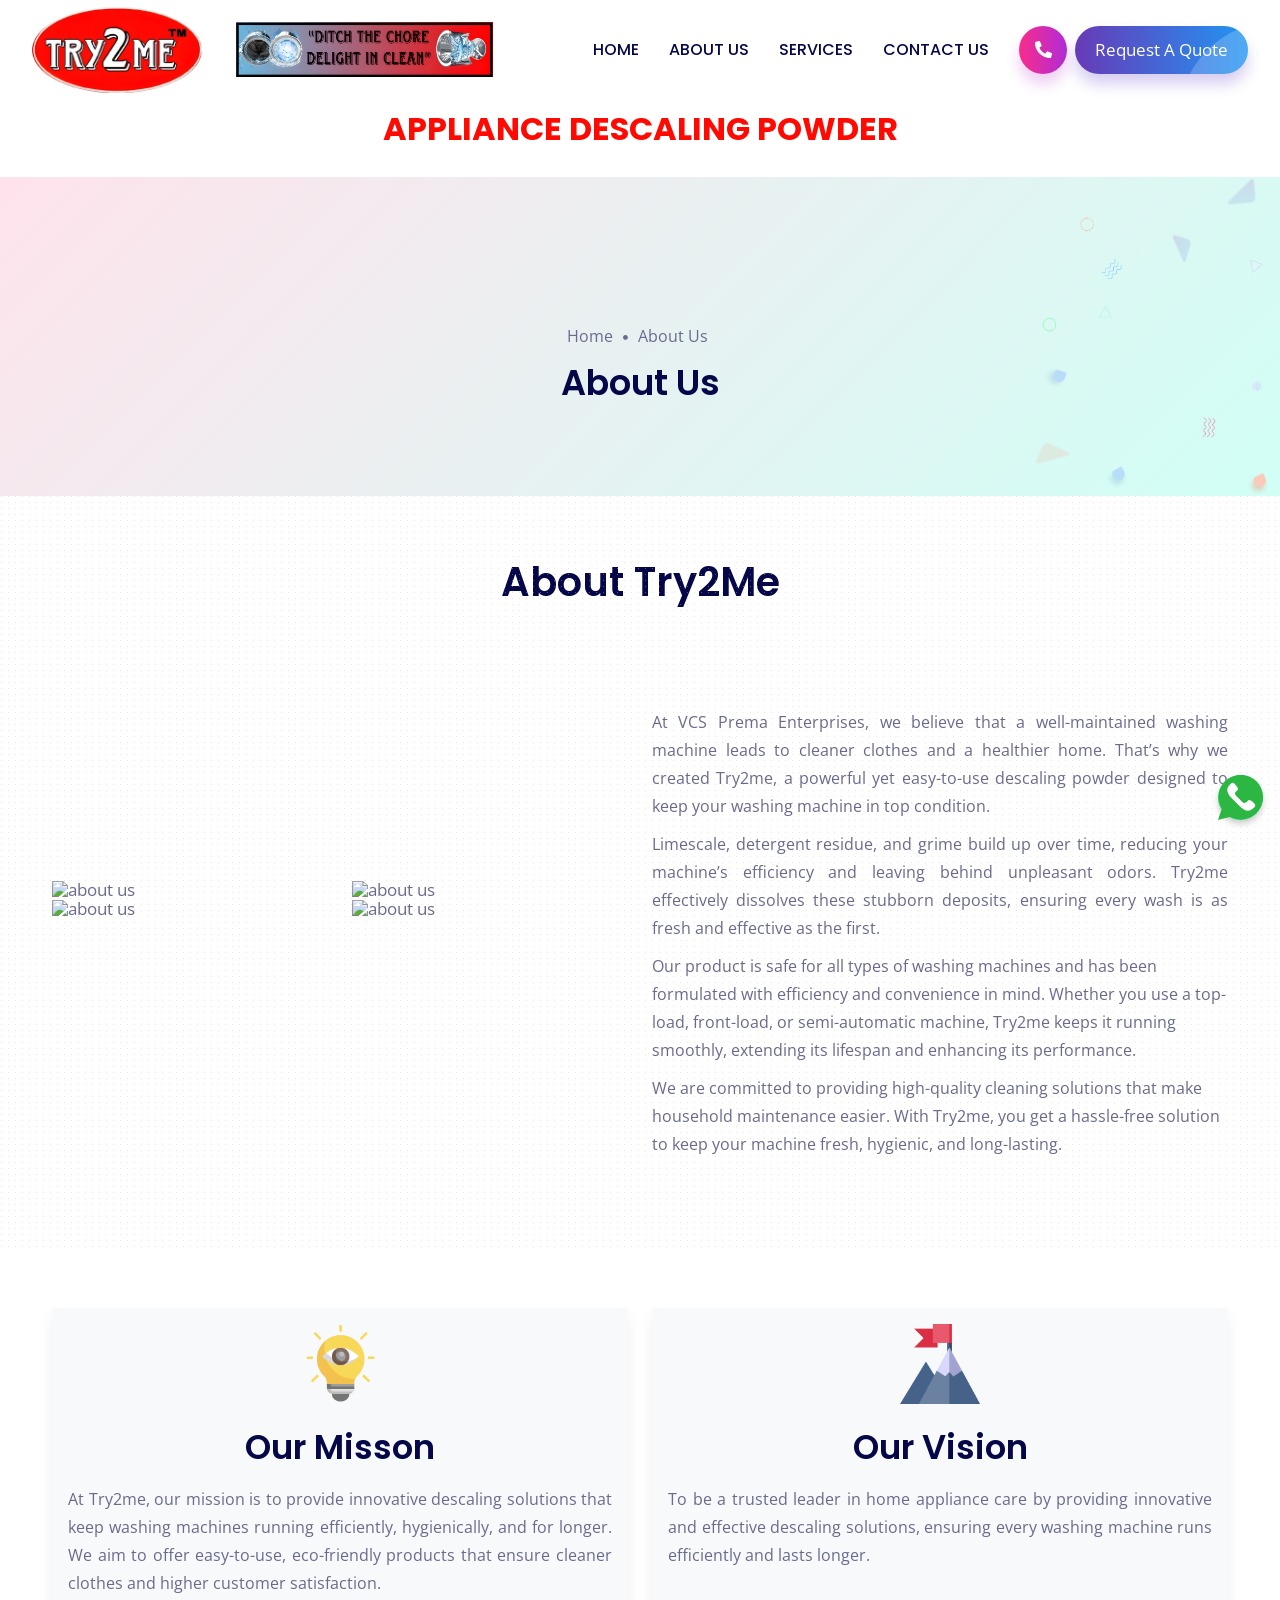
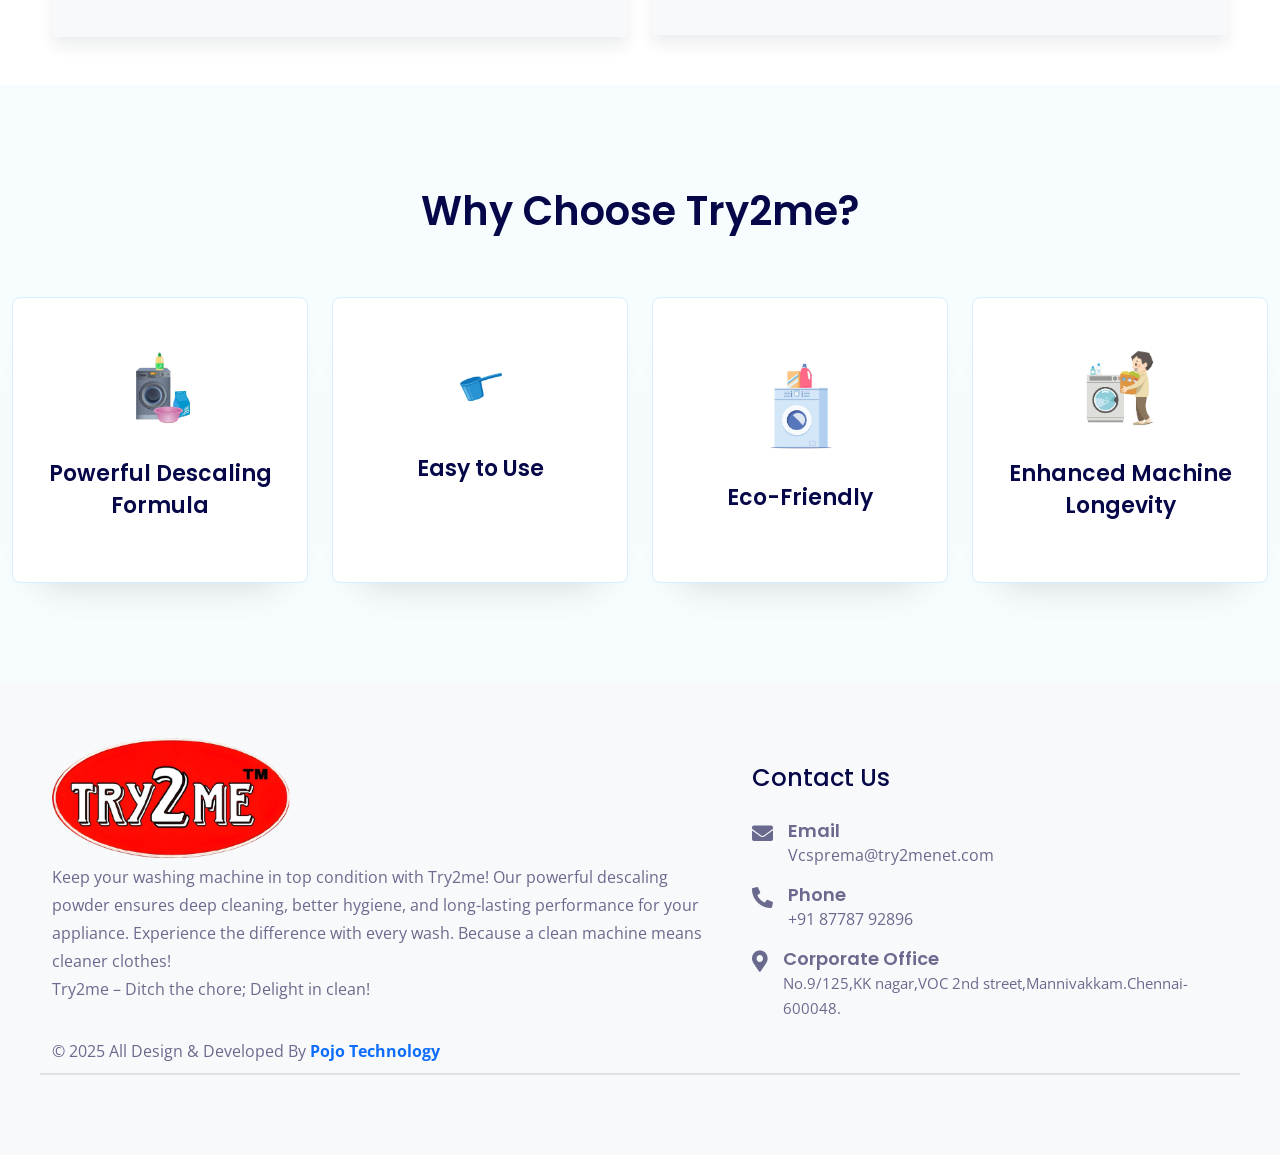
==== commit f9ec7cff: "image change and ditch image width increase the size" ====
--- a/about-us.html
+++ b/about-us.html
@@ -43,7 +43,7 @@
 					</div>
 					<div class="col-6 d-flex align-items-center justify-content-center text-center">
 						<!-- <h5 class="slogan">DITCH THE CHORE DELIGHT IN CLEAN</h5> -->
-						 <img src="img/try2me/slogan.jpg" alt="" class="img-fluid">
+						 <img src="img/try2me/slogan.jpg" alt="" class="img-fluid" style="max-width: 125% !important;">
 					</div>
 				</div>
 				</div>
